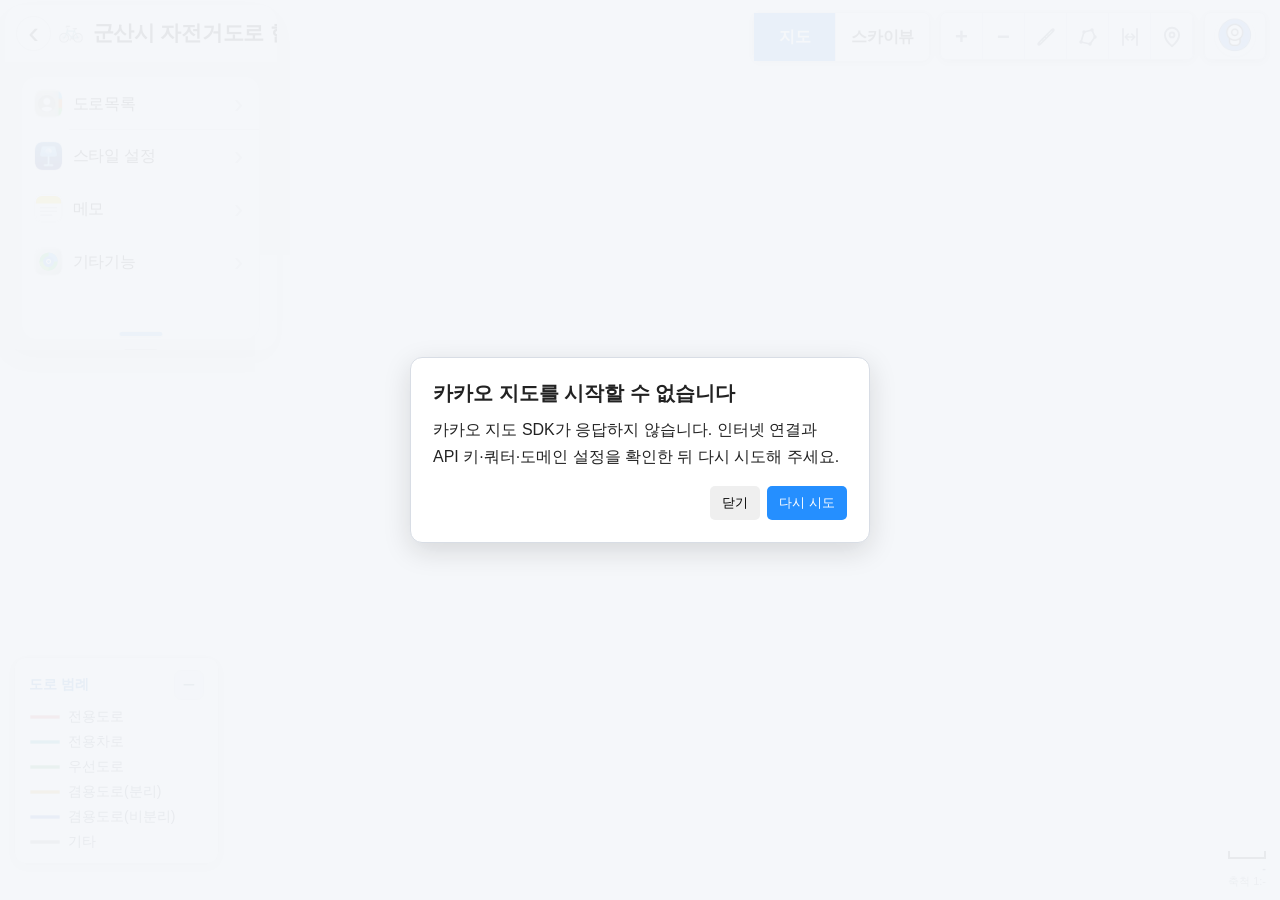
==== index.html @ 7ae002a2 "Preserve tiny islands and validate boundary topology before generating cached display files" ====
<!DOCTYPE html>
<html lang="ko">
<head>
<script>
const gunsanStorage = {
  getItem(key) { return window.localStorage.getItem("gunsan_bike:" + key); },
  setItem(key, value) { window.localStorage.setItem("gunsan_bike:" + key, value); },
  removeItem(key) { window.localStorage.removeItem("gunsan_bike:" + key); }
};
</script>

  <meta charset="UTF-8">
  <meta name="viewport" content="width=device-width, initial-scale=1.0">

  <title>군산시 자전거도로 지도</title>

  <style>
    * {
      box-sizing: border-box;
      font-family: Arial, "Apple SD Gothic Neo", sans-serif;
    }

    html,
    body,
    #map {
      width: 100%;
      height: 100%;
      margin: 0;
    }

    button,
    label {
      cursor: pointer;
    }

    /* =========================
       오른쪽 상단 메뉴
       ========================= */

      .top-toolbar {
      position: absolute;
      top: 15px;
      right: 15px;
      z-index: 30;
      display: flex;
      gap: 8px;
      align-items: flex-start;
    }

    .base-map-menu {
      display: flex;
      overflow: hidden;
      background: white;
      border-radius: 7px;
      box-shadow: 0 2px 8px #0005;
    }

    .base-map-menu button {
      padding: 12px 17px;
      border: 0;
      border-right: 1px solid #ddd;
      background: white;
      color: #222;
      font-size: 15px;
      font-weight: bold;
    }

    .base-map-menu button:last-child {
      border-right: 0;
    }

    .base-map-menu button.active {
      color: white;
      background: #258fff;
    }

    .tool-wrap {
      position: relative;
    }

    .tool-button {
      width: 52px;
      height: 47px;
      padding: 0;
      border: 0;
      border-radius: 7px;
      color: #555;
      background: white;
      box-shadow: 0 2px 8px #0005;
      font-size: 25px;
      font-weight: bold;
    }

    .tool-button.active {
      color: white;
      background: #258fff;
    }

    #styleBtn {
      width: 72px;
      font-size: 13px;
    }

    /* 레이어 모양 아이콘 */
    .layer-symbol {
      position: relative;
      display: inline-block;
      width: 25px;
      height: 23px;
    }

    .layer-symbol span {
      position: absolute;
      left: 50%;
      width: 18px;
      height: 18px;
      border-radius: 2px;
      background: currentColor;
      transform: translateX(-50%) rotate(45deg);
    }

    .layer-symbol span:nth-child(1) {
      top: 0;
    }

    .layer-symbol span:nth-child(2) {
      top: 5px;
      opacity: 0.65;
    }

    .layer-symbol span:nth-child(3) {
      top: 10px;
      opacity: 0.35;
    }

    /* =========================
       레이어 설정창
       ========================= */

    #layerPanel {
      position: absolute;
      top: 58px;
      right: 0;
      z-index: 31;
      width: 240px;
      display: none;
      padding: 14px;
      background: white;
      border-radius: 8px;
      box-shadow: 0 4px 14px #0005;
    }

    .layer-panel-title {
      margin-bottom: 12px;
      padding: 0 3px 9px;
      border-bottom: 1px solid #999;
      color: #555;
      font-size: 19px;
      font-weight: bold;
    }

    .layer-grid {
      display: grid;
      grid-template-columns: repeat(2, 1fr);
      gap: 8px;
    }

    .layer-item {
      position: relative;
      height: 50px;
    }

    .layer-item input {
      position: absolute;
      opacity: 0;
      pointer-events: none;
    }

    .layer-item label {
      width: 100%;
      height: 100%;
      padding: 0 4px;
      display: flex;
      align-items: center;
      justify-content: center;
      border: 2px solid #3594ef;
      border-radius: 8px;
      color: #3594ef;
      text-align: center;
      font-size: 14px;
      font-weight: bold;
      white-space: nowrap;
    }

    .layer-item label:hover {
      background: #eaf4ff;
    }

    .layer-item input:checked + label {
      color: white;
      border-color: #3594ef;
      background: #3594ef;
      font-weight: bold;
    }

    .layer-section-label {
      grid-column: 1 / -1;
      margin-top: 5px;
      padding-top: 8px;
      border-top: 1px solid #e5e7eb;
      color: #59616b;
      font-size: 12px;
      font-weight: 800;
      text-align: left;
    }

    .boundary-auto-note {
      grid-column: 1 / -1;
      margin-top: -2px;
      color: #8a9098;
      font-size: 10px;
      line-height: 1.4;
      text-align: left;
    }

    /* 사용자화 설정창 */
    #stylePanel {
      position: absolute;
      top: 58px;
      right: 0;
      z-index: 31;
      width: 820px;
      max-width: calc(100vw - 30px);
      max-height: calc(100vh - 90px);
      display: none;
      overflow-y: auto;
      padding: 0;
      background: #f5f7fa;
      border: 1px solid #dfe4ea;
      border-radius: 12px;
      box-shadow: 0 8px 28px #0003;
    }

    .style-title {
      position: sticky;
      top: 0;
      z-index: 2;
      padding: 14px 16px 11px;
      color: #222;
      background: white;
      border-bottom: 1px solid #e6e9ed;
      font-size: 18px;
      font-weight: 800;
    }

    .style-subtitle {
      display: block;
      margin-top: 3px;
      color: #858b93;
      font-size: 11px;
      font-weight: normal;
    }

    .style-section {
      margin: 12px;
      padding: 12px;
      background: white;
      border: 1px solid #e3e7eb;
      border-radius: 10px;
    }

    .style-section-title {
      margin-bottom: 9px;
      color: #30343a;
      font-size: 14px;
      font-weight: 800;
    }

    .style-section-note {
      margin: -4px 0 10px;
      color: #8a9098;
      font-size: 11px;
    }

    .style-head,
    .style-row {
      display: grid;
      grid-template-columns: 58px 108px 108px 60px 60px minmax(105px, 1fr) minmax(105px, 1fr);
      gap: 7px;
      align-items: center;
      text-align: center;
    }

    .style-head {
      padding: 0 2px 7px;
      color: #8a9098;
      font-size: 10px;
      font-weight: 700;
    }

    .style-row {
      min-height: 50px;
      padding: 7px 2px;
      border-top: 1px solid #eef1f4;
      color: #333;
      font-size: 13px;
      font-weight: 800;
    }

    .style-row input[type="color"] {
      width: 38px;
      height: 30px;
      padding: 2px;
      border: 1px solid #cfd5dc;
      border-radius: 6px;
      background: white;
    }

    .color-code-control {
      display: grid;
      grid-template-columns: 38px minmax(64px, 1fr);
      gap: 5px;
      align-items: center;
      min-width: 0;
    }

    .color-code-input {
      width: 100%;
      min-width: 0;
      height: 30px;
      padding: 3px 5px;
      border: 1px solid #cfd5dc;
      border-radius: 6px;
      background: #fff;
      color: #333;
      font: 11px/1.2 ui-monospace, SFMono-Regular, Menlo, Monaco, Consolas, monospace;
      text-transform: uppercase;
      box-sizing: border-box;
    }

    .color-code-input:focus {
      outline: none;
      border-color: #258fff;
      box-shadow: 0 0 0 2px rgba(37,143,255,.12);
    }

    .style-row input[type="number"] {
      width: 58px;
      height: 34px;
      padding: 4px;
      border: 1px solid #cfd5dc;
      border-radius: 6px;
      text-align: center;
      font-size: 13px;
    }

    .opacity-control {
      display: grid;
      grid-template-columns: 1fr 40px;
      gap: 6px;
      align-items: center;
    }

    .opacity-control input[type="range"] {
      width: 100%;
      accent-color: #258fff;
    }

    .opacity-value {
      color: #4b5563;
      font-size: 11px;
      font-weight: 800;
      text-align: right;
      white-space: nowrap;
    }

    .status-style-settings {
      margin: 12px;
      padding: 12px;
      background: white;
      border: 1px solid #e3e7eb;
      border-radius: 10px;
    }

    .status-style-title {
      margin-bottom: 8px;
      color: #30343a;
      font-size: 14px;
      font-weight: 800;
    }

    .status-style-row {
      display: grid;
      grid-template-columns: 120px 85px 1fr;
      gap: 10px;
      align-items: center;
      padding: 6px 0;
      color: #444;
      font-size: 13px;
      font-weight: 700;
    }

    .status-style-row.two-column {
      grid-template-columns: 120px 1fr;
    }

    .status-style-row select,
    .status-style-row input[type="number"] {
      width: 100%;
      height: 36px;
      padding: 0 9px;
      border: 1px solid #cfd5dc;
      border-radius: 6px;
      background: white;
      font-size: 13px;
    }

    .status-style-row input[type="number"] {
      text-align: center;
    }

    #styleReset {
      width: calc(100% - 24px);
      margin: 0 12px 12px;
      padding: 10px;
      border: 1px solid #d7dce2;
      border-radius: 8px;
      color: #4b5563;
      background: white;
      font-weight: 800;
    }

    #styleReset:hover {
      background: #f0f3f6;
    }

    #scaleControl {
      position: absolute;
      right: 15px;
      bottom: 12px;
      z-index: 19;
      color: #222;
      font-size: 12px;
      text-align: right;
      text-shadow:
        -1px -1px 0 white,
         1px -1px 0 white,
        -1px  1px 0 white,
         1px  1px 0 white;
      pointer-events: none;
    }

    #scaleBar {
      position: relative;
      height: 8px;
      margin: 0 0 3px auto;
      border: 2px solid #222;
      border-top: 0;
      box-sizing: border-box;
    }

    #scaleDistance,
    #scaleRatio {
      white-space: nowrap;
    }

    #scaleDistance {
      font-weight: bold;
    }

    /* =========================
       노선목록
       ========================= */

    #listOpen {
      position: absolute;
      top: 50%;
      left: 0;
      z-index: 24;
      display: none;
      width: 16px;
      height: 64px;
      padding: 0;
      border: 0;
      border-radius: 0 7px 7px 0;
      color: white;
      background: #258fff;
      box-shadow: 2px 0 7px #0004;
      font-size: 16px;
      font-weight: bold;
      transform: translateY(-50%);
    }

    #listPanel {
      position: absolute;
      top: 0;
      bottom: 0;
      left: 0;
      z-index: 21;
      width: 190px;
      display: block;
      overflow: visible;
      background: white;
      box-shadow: 2px 0 12px #0006;
    }

    /* 좌측 노선목록 폭 조절 손잡이 */
    #listResizeHandle {
      position: absolute;
      top: 0;
      right: -5px;
      bottom: 0;
      z-index: 23;
      width: 10px;
      cursor: ew-resize;
      touch-action: none;
      background: transparent;
    }

    #listResizeHandle::after {
      content: "";
      position: absolute;
      top: 12%;
      bottom: 12%;
      left: 50%;
      width: 4px;
      border-radius: 999px;
      background: rgba(37, 143, 255, 0.48);
      transform: translateX(-50%);
      pointer-events: none;
    }

    #listResizeHandle:hover::after,
    body.list-resizing #listResizeHandle::after {
      width: 6px;
      background: rgba(37, 143, 255, 0.92);
    }

    #listResizeHandle:hover,
    body.list-resizing #listResizeHandle {
      background: rgba(37, 143, 255, 0.22);
    }

    body.list-resizing {
      cursor: ew-resize;
      user-select: none;
    }

    .list-header {
      display: flex;
      justify-content: flex-start;
      padding: 12px 14px;
      border-bottom: 1px solid #ddd;
      color: white;
      background: #258fff;
      font-weight: bold;
    }

    #listClose {
      position: absolute;
      top: 50%;
      right: -16px;
      z-index: 25;
      width: 16px;
      height: 64px;
      padding: 0;
      border: 0;
      border-radius: 0 7px 7px 0;
      color: white;
      background: #258fff;
      box-shadow: 2px 0 7px #0004;
      font-size: 16px;
      font-weight: bold;
      transform: translateY(-50%);
    }

    .road-search-wrap {
      display: flex;
      gap: 5px;
      padding: 9px;
      border-bottom: 1px solid #ddd;
      background: #f7f8fa;
    }

    #roadSearch {
      flex: 1;
      min-width: 0;
      padding: 8px 10px;
      border: 1px solid #aaa;
      border-radius: 5px;
      outline: none;
      font-size: 13px;
    }

    #roadSearch:focus {
      border-color: #258fff;
      box-shadow: 0 0 0 2px #258fff22;
    }

    #addressSearchBtn {
      padding: 0 10px;
      border: 0;
      border-radius: 5px;
      color: white;
      background: #258fff;
      font-size: 13px;
      font-weight: bold;
      white-space: nowrap;
    }

    #addressResults {
      display: none;
      margin-bottom: 8px;
    }

    .address-result-title {
      margin: 5px 5px 4px;
      color: #258fff;
      font-size: 14px;
      font-weight: bold;
    }

    .address-result-item {
      width: 100%;
      padding: 8px 9px;
      border: 0;
      border-bottom: 1px solid #eee;
      background: #f6f9ff;
      text-align: left;
      font-size: 12px;
      line-height: 1.45;
    }

    .address-result-item:hover {
      background: #e5f0ff;
    }

    .address-result-item small {
      display: block;
      color: #777;
    }

    #searchEmpty {
      display: none;
      padding: 18px 5px;
      color: #777;
      text-align: center;
      font-size: 13px;
    }

    .sidebar-tools {
      padding: 8px 10px;
      border-bottom: 1px solid #ddd;
      background: #fff;
      font-size: 12px;
    }

    .sidebar-tool-title { margin-bottom: 6px; font-weight: 800; }
    .status-filter-row { display: flex; flex-wrap: wrap; gap: 5px 10px; }
    .status-filter-row label { display: flex; align-items: center; gap: 3px; cursor: pointer; }

    .road-legend {
      display: grid;
      grid-template-columns: 1fr 1fr;
      gap: 6px 8px;
      margin-top: 9px;
      color: #555;
    }

    .legend-item { display: flex; align-items: center; gap: 6px; min-width: 0; }
    .legend-line {
      position: relative;
      width: 30px;
      height: 6px;
      flex: 0 0 30px;
      background: var(--legend-color, #555);
    }
    .legend-line:not(.unopened):not(.unexpanded)::after {
      content: "";
      position: absolute;
      top: 1.5px;
      right: 0;
      left: 0;
      height: 3px;
      background: #fff;
    }
    .legend-line.unexpanded {
      height: 4px;
      background: repeating-linear-gradient(90deg, #555 0 6px, transparent 6px 10px);
    }
    .legend-line.unopened {
      height: 5px;
      background: radial-gradient(circle, #555 0 2px, transparent 2.2px) 0 50% / 7px 5px repeat-x;
    }

    #appError {
      position: fixed;
      inset: 0;
      z-index: 20000;
      display: none;
      align-items: center;
      justify-content: center;
      padding: 20px;
      background: rgba(245,247,250,.94);
      box-sizing: border-box;
    }

    .app-error-card {
      width: min(460px, 100%);
      padding: 22px;
      border: 1px solid #d8dde5;
      border-radius: 12px;
      background: #fff;
      box-shadow: 0 8px 28px #0002;
      color: #222;
    }

    .app-error-title { margin-bottom: 10px; font-size: 20px; font-weight: 800; }
    .app-error-message { line-height: 1.65; white-space: pre-line; }
    .app-error-actions { display: flex; justify-content: flex-end; gap: 7px; margin-top: 16px; }
    .app-error-actions button { padding: 8px 12px; border: 0; border-radius: 5px; cursor: pointer; }
    .app-error-reload { color: #fff; background: #258fff; }

    #listContent {
      height: calc(100vh - 246px);
      padding: 8px;
      overflow-y: auto;
    }

    body.list-collapsed #listPanel {
      display: none;
    }

    body.list-collapsed #listOpen {
      display: block;
    }

    #mapTools {
      position: absolute;
      top: auto;
      bottom: 78px;
      right: 15px;
      z-index: 20;
      display: flex;
      flex-direction: column;
      transform: none;
      border-radius: 6px;
      background: white;
      box-shadow: 0 2px 8px #0004;
      overflow: hidden;
    }

    #mapTools button {
      width: 46px;
      height: 46px;
      padding: 0;
      border: 0;
      border-bottom: 1px solid #ddd;
      color: #444;
      background: white;
      font: bold 25px/1 Arial, sans-serif;
      cursor: pointer;
    }

    #mapTools button:last-child { border-bottom: 0; }
    #mapTools button:hover { background: #f4f4f4; }
    #mapTools button.active { color: white; background: #3396f4; }

    #mapTools .measure-icon {
      font-size: 22px;
    }

    #mapTools #locationBtn {
      color: #777;
    }

    #mapTools #locationBtn.active {
      color: #258fff;
      background: #fff;
    }

    #mapTools #locationBtn svg {
      width: 25px;
      height: 25px;
      display: block;
      margin: auto;
    }

    .current-location-dot {
      width: 18px;
      height: 18px;
      border: 4px solid #fff;
      border-radius: 50%;
      background: #258fff;
      box-shadow: 0 1px 5px #0008;
      pointer-events: none;
    }

    #mapTools .measure-icon svg {
      width: 24px;
      height: 24px;
      display: block;
      margin: auto;
    }

    #measureHint {
      position: absolute;
      top: calc(50% + 105px);
      right: 70px;
      z-index: 20;
      display: none;
      padding: 7px 10px;
      border-radius: 4px;
      color: white;
      background: #333d;
      font-size: 12px;
      pointer-events: auto;
      align-items: center;
      gap: 6px;
    }

    #measureHint button {
      padding: 4px 7px;
      border: 1px solid #ffffff66;
      border-radius: 4px;
      color: #fff;
      background: #ffffff18;
      font-size: 11px;
      cursor: pointer;
    }

    #measureHint button:hover { background: #ffffff33; }

    .measure-point {
      width: 14px;
      height: 14px;
      border: 4px solid #f01818;
      border-radius: 50%;
      background: #fff;
      box-shadow: 0 1px 2px #0004;
      pointer-events: none;
    }

    .measure-segment-label {
      padding: 1px 5px 2px;
      border: 2px solid #f01818;
      border-radius: 4px;
      color: #f01818;
      background: #fff;
      box-shadow: 0 1px 2px #0003;
      font-size: 13px;
      font-weight: 700;
      white-space: nowrap;
      pointer-events: none;
    }

    .measure-panel {
      min-width: 172px;
      overflow: hidden;
      border: 1px solid #ddd;
      border-radius: 3px;
      background: #fff;
      box-shadow: 0 4px 14px #0004;
      color: #444;
      font-size: 14px;
      line-height: 1.7;
    }

    .measure-panel-main {
      position: relative;
      padding: 10px 40px 10px 14px;
    }

    .measure-panel-row {
      display: grid;
      grid-template-columns: 66px auto;
      gap: 8px;
      white-space: nowrap;
    }

    .measure-panel-row .measure-number {
      color: #f01818;
    }

    .measure-panel-close {
      position: absolute;
      top: 7px;
      right: 9px;
      width: 24px;
      height: 24px;
      border: 0;
      background: transparent;
      color: #111;
      font-size: 24px;
      line-height: 22px;
      cursor: pointer;
    }

    .measure-panel-help {
      padding: 8px 14px;
      border-top: 1px solid #eee;
      background: #fafafa;
      color: #666;
      font-size: 12px;
      line-height: 1.6;
      white-space: nowrap;
    }

    .measure-area-result {
      position: relative;
      padding: 7px 38px 7px 10px;
      border: 1px solid #ddd;
      border-radius: 4px;
      background: #fff;
      box-shadow: 0 2px 8px #0004;
      color: #444;
      font-size: 14px;
      font-weight: 700;
      white-space: nowrap;
    }

    .measure-area-result .measure-number {
      color: #f01818;
    }

    .measure-area-result .measure-panel-close {
      top: 2px;
      right: 5px;
    }

    .list-title {
      margin: 8px 5px 5px;
      padding-bottom: 5px;
      border-bottom: 2px solid #444;
      font-size: 15px;
      font-weight: bold;
    }

    .list-title.city {
      color: #009844;
    }

    .list-title.rural {
      color: #e06b00;
    }

    .list-item {
      width: 100%;
      padding: 8px 10px;
      border: 0;
      border-bottom: 1px solid #eee;
      background: white;
      text-align: left;
      font-size: 13px;
    }

    .list-item:hover {
      background: #edf6ff;
    }

    .list-item.selected {
      color: white;
      background: #258fff;
      font-weight: bold;
    }

    /* =========================
       도로 라벨
       ========================= */

    /* 자전거도로 */
    .road-label {
      --label-scale: var(--road-label-scale, 0.7);
      width: auto;
      min-width: 0;
      padding: calc(1px * var(--label-scale)) calc(3px * var(--label-scale));
      color: var(--road-label-text-color, #111111);
      background: var(--road-label-bg-color, #FFFFFF);
      border: 0;
      border-radius: 0;
      box-shadow: 0 1px 3px #0006;
      font-size: calc(13px * var(--label-scale));
      font-weight: bold;
      line-height: 1.1;
      display: flex;
      align-items: center;
      justify-content: center;
      text-align: center;
      white-space: nowrap;
      pointer-events: none;
    }

    /* 시도: 글자 크기에 맞춰 원형 박스도 자동 조절 */
    .road-label.city {
      width: calc(25px * var(--label-scale));
      height: calc(25px * var(--label-scale));
      min-width: calc(25px * var(--label-scale));
      padding: 0;
      display: flex;
      align-items: center;
      justify-content: center;
      border-radius: 50%;
      font-size: calc(13px * var(--label-scale));
    }

    /* 노선명 도형 사용자 설정 */
    .road-label.shape-none,
    .road-label.shape-none.city {
      width: auto;
      height: auto;
      min-width: 0;
      padding: 0;
      background: transparent !important;
      border-radius: 0;
      box-shadow: none !important;
    }

    .road-label.shape-box,
    .road-label.shape-box.city {
      width: auto;
      height: auto;
      min-width: 0;
      padding: calc(1px * var(--label-scale)) calc(3px * var(--label-scale));
      border-radius: 0;
    }

    .road-label.shape-rounded,
    .road-label.shape-rounded.city {
      width: auto;
      height: auto;
      min-width: 0;
      padding: calc(2px * var(--label-scale)) calc(5px * var(--label-scale));
      border-radius: calc(5px * var(--label-scale));
    }

    .road-label.shape-circle,
    .road-label.shape-circle.city {
      width: calc(25px * var(--label-scale));
      height: calc(25px * var(--label-scale));
      min-width: calc(25px * var(--label-scale));
      padding: 0;
      border-radius: 50%;
    }

    .label-color-list {
      display: grid;
      gap: 7px;
      width: 100%;
    }
    .label-color-item {
      display: grid;
      grid-template-columns: 24px 38px minmax(82px, 1fr) 30px;
      gap: 6px;
      align-items: center;
    }
    .label-color-item input[type="color"] {
      width: 38px;
      height: 30px;
      padding: 2px;
      border: 1px solid #cfd5dc;
      border-radius: 6px;
      background: #fff;
    }
    .label-color-code {
      width: 100%;
      min-width: 0;
      height: 30px;
      padding: 4px 7px;
      border: 1px solid #cfd5dc;
      border-radius: 6px;
      font: 12px/1 Arial, sans-serif;
      text-transform: uppercase;
    }
    .label-color-remove {
      width: 30px;
      height: 30px;
      border: 1px solid #d6dbe1;
      border-radius: 6px;
      background: #fff;
      color: #777;
      cursor: pointer;
    }
    .label-color-add {
      width: 100%;
      margin-top: 7px;
      padding: 8px;
      border: 1px dashed #bfc8d2;
      border-radius: 7px;
      background: #f8fafc;
      color: #45515d;
      font-weight: 700;
      cursor: pointer;
    }

    /* =========================
       속성 팝업 - 둥근 카드형
       ========================= */

    .road-popup {
      position: fixed;
      top: 72px;
      right: 15px;
      left: auto;
      width: 275px;
      max-width: calc(100vw - 24px);
      padding: 22px 20px 18px;
      box-sizing: border-box;
      color: #202124;
      background: rgba(255,255,255,.98);
      border: 0;
      z-index: 10000;
      border-radius: 22px;
      box-shadow: 0 10px 32px rgba(0,0,0,.18);
      font-size: 14px;
      line-height: 1.45;
      overflow: hidden;
    }

    /* 팝업 본문 텍스트는 드래그 선택/복사 가능 */
    .road-popup .road-attributes,
    .road-popup .popup-row,
    .road-popup .popup-label,
    .road-popup .popup-value {
      user-select: text;
      -webkit-user-select: text;
      cursor: text;
    }

    .popup-eyebrow {
      margin: 0 40px 5px 0;
      color: #5f6368;
      font-size: 12px;
      font-weight: 600;
      letter-spacing: -.1px;
    }

    .popup-drag-handle {
      cursor: default;
      user-select: none;
      -webkit-user-select: none;
      touch-action: auto;
    }

    .popup-drag-handle * {
      user-select: none;
      -webkit-user-select: none;
    }

    .popup-header {
      margin: -22px -20px 8px;
      padding: 22px 20px 0;
      min-height: 74px;
      position: relative;
      border-top-left-radius: 22px;
      border-top-right-radius: 22px;
      background: #f7f8fa;
      border-bottom: 1px solid #eceff1;
    }

    .popup-title {
      margin: 0;
      padding: 0 40px 15px 0;
      color: #202124;
      font-size: 22px;
      font-weight: 700;
      line-height: 1.22;
      letter-spacing: -.55px;
      white-space: normal;
      overflow-wrap: anywhere;
      word-break: break-word;
    }

    .road-attributes {
      margin-top: 2px;
      padding-top: 4px;
      border-top: 1px solid #eceff1;
    }

    .popup-row {
      display: grid;
      grid-template-columns: 82px minmax(0, 1fr);
      align-items: start;
      gap: 8px;
      padding: 8px 0;
      border-bottom: 1px solid #f1f3f4;
      line-height: 1.35;
    }

    .popup-row:last-child {
      border-bottom: 0;
      padding-bottom: 2px;
    }

    .popup-label {
      color: #767b80;
      font-size: 12.5px;
      font-weight: 500;
      letter-spacing: -.15px;
      white-space: nowrap;
    }

    .popup-value {
      min-width: 0;
      color: #202124;
      font-size: 13px;
      font-weight: 500;
      white-space: normal;
      overflow-wrap: anywhere;
      word-break: break-word;
      line-height: 1.45;
    }

    .popup-value.wrap-status {
      white-space: normal;
      word-break: break-word;
      overflow-wrap: anywhere;
      line-height: 1.5;
    }

    .popup-close {
      position: absolute;
      top: 14px;
      right: 14px;
      width: 34px;
      height: 34px;
      padding: 0;
      border: 0;
      border-radius: 50%;
      color: #5f6368;
      background: #f1f3f4;
      font-size: 22px;
      font-weight: 400;
      line-height: 32px;
      cursor: pointer;
    }

    .popup-close:hover {
      background: #e5e8eb;
    }

    /* =========================
       로드뷰 창
       ========================= */

    #roadviewPanel {
      position: absolute;
      right: 15px;
      bottom: 15px;
      z-index: 40;
      width: 45%;
      height: 45%;
      display: none;
      background: white;
      border: 3px solid white;
      box-shadow: 0 3px 12px #0007;
    }

    #roadview {
      width: 100%;
      height: 100%;
    }

    /* 로드뷰 현재 위치 미니지도 */
    #roadviewMiniMapWrap {
      position: absolute;
      left: 10px;
      bottom: 10px;
      z-index: 42;
      width: 260px;
      height: 180px;
      min-width: 130px;
      min-height: 95px;
      box-sizing: border-box;
    }

    #roadviewMiniMap {
      position: absolute;
      inset: 0;
      width: 100%;
      height: 100%;
      border: 3px solid #fff;
      box-sizing: border-box;
      background: #f4f5f7;
      box-shadow: 0 2px 8px #0006;
    }

    #roadviewPanel.fullscreen #roadviewMiniMapWrap {
      width: 360px;
      height: 230px;
      left: 12px;
      bottom: 12px;
    }

    #roadviewMiniResizeHandle {
      position: absolute;
      top: -8px;
      right: -8px;
      width: 34px;
      height: 34px;
      z-index: 46;
      cursor: nesw-resize;
      touch-action: none;
      user-select: none;
      pointer-events: auto;
      background: transparent;
    }

    #roadviewMiniResizeHandle::before {
      content: "";
      position: absolute;
      top: 7px;
      right: 7px;
      width: 15px;
      height: 15px;
      border-top: 3px solid rgba(37,136,246,.96);
      border-right: 3px solid rgba(37,136,246,.96);
      border-radius: 0 2px 0 0;
      box-sizing: border-box;
      pointer-events: none;
    }

    body.roadview-mini-resizing {
      cursor: nesw-resize !important;
      user-select: none !important;
    }

    /* 로드뷰 미니지도 현재 위치 + 바라보는 방향 */
    .roadview-direction-marker {
      position: relative;
      width: 54px;
      height: 54px;
      pointer-events: none;
      transform: translate(-27px, -27px);
    }

    .roadview-direction-cone {
      position: absolute;
      left: 50%;
      top: 50%;
      width: 0;
      height: 0;
      border-left: 17px solid transparent;
      border-right: 17px solid transparent;
      border-bottom: 38px solid rgba(50, 145, 255, 0.42);
      transform-origin: 50% 100%;
      transform: translate(-50%, -100%) rotate(0deg);
      filter: drop-shadow(0 1px 1px rgba(0, 0, 0, 0.2));
    }

    .roadview-direction-dot {
      position: absolute;
      left: 50%;
      top: 50%;
      width: 15px;
      height: 15px;
      box-sizing: border-box;
      border: 3px solid #fff;
      border-radius: 50%;
      background: #2588f6;
      box-shadow: 0 1px 4px rgba(0, 0, 0, 0.45);
      transform: translate(-50%, -50%);
    }

    .roadview-buttons {
      position: absolute;
      top: 7px;
      right: 7px;
      z-index: 41;
      display: flex;
      gap: 5px;
    }

    .roadview-buttons button {
      padding: 7px 11px;
      border: 0;
      border-radius: 4px;
      background: white;
      box-shadow: 0 1px 5px #0005;
      font-size: 13px;
      font-weight: bold;
    }

    /*
     * 로드뷰 전체화면
     */
    #roadviewPanel.fullscreen {
      position: fixed;
      inset: 0;
      width: 100%;
      height: 100%;
      border: 0;
      z-index: 9999;
    }

    @media (max-width: 700px) {
      .top-toolbar {
        top: 8px;
        right: 8px;
        gap: 5px;
      }

      .base-map-menu button {
        padding: 10px 9px;
        font-size: 13px;
      }

      .tool-button {
        width: 44px;
        height: 42px;
      }

      #layerPanel {
        width: 270px;
      }

      #roadviewPanel {
        width: calc(100% - 30px);
        height: 40%;
      }

      #roadviewPanel.fullscreen {
        width: 100%;
        height: 100%;
      }

      #roadviewMiniMapWrap {
        width: 190px;
        height: 130px;
        left: 7px;
        bottom: 7px;
      }

      #roadviewPanel.fullscreen #roadviewMiniMapWrap {
        width: 230px;
        height: 150px;
        left: 8px;
        bottom: 8px;
      }

      /* 모바일: 노선목록을 좌측 사이드바가 아닌 하단 바텀시트로 표시 */
      #listPanel {
        top: auto;
        right: 0;
        bottom: 0;
        left: 0;
        width: 100% !important;
        max-width: none;
        height: min(52dvh, 520px);
        min-height: 190px;
        max-height: 82dvh;
        display: flex;
        flex-direction: column;
        box-sizing: border-box;
        overflow: visible;
        border-radius: 16px 16px 0 0;
        box-shadow: 0 -4px 18px #0005;
      }

      /* 모바일에서는 패널 위쪽을 잡아 위·아래로 높이 조절 */
      #listResizeHandle {
        top: -18px;
        right: 0;
        bottom: auto;
        left: 0;
        width: 100%;
        height: 36px;
        z-index: 26;
        cursor: ns-resize;
        touch-action: none;
        background: transparent;
      }

      #listResizeHandle::after {
        content: "";
        position: absolute;
        top: 7px;
        left: 50%;
        right: auto;
        bottom: auto;
        width: 64px;
        height: 8px;
        border-radius: 999px;
        background: rgba(37, 143, 255, 0.88);
        box-shadow: 0 1px 4px rgba(0,0,0,.22);
        transform: translateX(-50%);
        pointer-events: none;
      }

      body.list-resizing #listResizeHandle::after {
        width: 76px;
        height: 9px;
        background: rgba(37, 143, 255, 1);
      }

      body.list-resizing {
        cursor: ns-resize;
      }
      .list-header {
        min-height: 46px;
        padding: 11px 12px;
        box-sizing: border-box;
        overflow: hidden;
        font-size: 15px;
        white-space: nowrap;
      }
      #listClose {
        top: 10px;
        right: 10px;
        width: 32px;
        height: 28px;
        border-radius: 7px;
        box-shadow: none;
        transform: none;
        font-size: 15px;
      }

      #listOpen {
        top: auto;
        right: auto;
        bottom: 0;
        left: 50%;
        width: 72px;
        height: 30px;
        border-radius: 9px 9px 0 0;
        transform: translateX(-50%);
        box-shadow: 0 -2px 8px #0004;
      }

      .road-search-wrap {
        display: grid;
        grid-template-columns: minmax(0, 1fr) 52px;
        gap: 5px;
        padding: 7px;
      }
      #roadSearch { width: 100%; padding: 7px 8px; font-size: 16px; }
      #addressSearchBtn { padding: 0 5px; font-size: 12px; }
      .sidebar-tools { padding: 7px; font-size: 11px; }
      .sidebar-tool-title { margin-bottom: 5px; }
      .status-filter-row {
        display: grid;
        grid-template-columns: repeat(3, minmax(0, 1fr));
        gap: 3px;
      }
      .status-filter-row label { gap: 1px; min-width: 0; white-space: nowrap; }
      .status-filter-row input { margin: 0 2px 0 0; }
      .road-legend { gap: 5px 4px; margin-top: 7px; font-size: 11px; }
      .legend-item { gap: 4px; white-space: nowrap; }
      .legend-line { width: 24px; flex-basis: 24px; }
      #listContent {
        flex: 1 1 auto;
        min-height: 0;
        height: auto;
        padding: 6px;
        overflow-y: auto;
        -webkit-overflow-scrolling: touch;
      }

      /* 하단 패널이 열려 있어도 상단 지도 메뉴는 계속 사용 가능 */
      body:not(.list-collapsed) #mapTools,
      body:not(.list-collapsed) #scaleControl {
        visibility: hidden;
        pointer-events: none;
      }

      #mapTools { right: 8px; top: auto; bottom: 74px; }
      #scaleControl { right: 8px; bottom: 8px; }
      .road-popup {
        width: min(230px, calc(100vw - 24px));
        max-width: calc(100vw - 24px);
      }
      #measureHint { top: auto; right: 8px; bottom: 66px; max-width: calc(100vw - 16px); }
      .top-toolbar { max-width: calc(100vw - 16px); flex-wrap: wrap; justify-content: flex-end; }
    }

    /* 공간파일(GeoJSON / SHP) 불러오기 */
    #spatialPanel {
      display: none; position: fixed; top: 70px; right: 15px; width: 380px;
      max-height: calc(100vh - 90px); overflow: hidden; background: rgba(255,255,255,.98);
      border: 1px solid #b8b8b8; border-radius: 9px; box-shadow: 0 5px 22px rgba(0,0,0,.28);
      box-sizing: border-box; color: #222; z-index: 120;
    }
    #spatialPanel.minimized { width: 250px; max-height: none; }
    #spatialPanel.minimized .spatial-body { display:none; }
    .spatial-header { height: 42px; display:flex; align-items:center; gap:8px; padding:0 8px 0 12px; border-bottom:1px solid #ddd; background:#f7f7f7; box-sizing:border-box; }
    #spatialPanel.minimized .spatial-header { border-bottom:0; }
    .spatial-title { flex:1; min-width:0; font-weight:700; font-size:14px; white-space:nowrap; overflow:hidden; text-overflow:ellipsis; }
    .spatial-window-btn { width:28px; height:28px; border:0; border-radius:4px; background:transparent; cursor:pointer; font-size:18px; line-height:28px; color:#444; }
    .spatial-window-btn:hover { background:#e7e7e7; }
    #spatialMinBtn { font-size:20px; padding-bottom:7px; }
    .spatial-body { padding:12px; max-height:calc(100vh - 132px); overflow:auto; box-sizing:border-box; }
    .spatial-note { font-size: 11px; line-height: 1.45; color: #666; margin-bottom: 10px; }
    #spatialFileInput { display:none; }
    #spatialActions { display:grid; grid-template-columns:1fr 88px; gap:6px; }
    #spatialOpenBtn, #spatialResetBtn { padding:9px; border:1px solid #888; border-radius:5px; background:#f7f7f7; cursor:pointer; font-weight:700; }
    #spatialOpenBtn:hover, #spatialResetBtn:hover { background:#eee; }
    #spatialResetBtn { color:#444; }
    #spatialLayerList { margin-top:10px; display:grid; gap:8px; }
    .import-layer { border:1px solid #d4d4d4; border-radius:6px; background:#fff; overflow:hidden; }
    .import-layer-head { display:flex; align-items:center; gap:7px; padding:9px; margin:0; cursor:pointer; user-select:none; }
    .import-layer-head:hover { background:#f4f7fb; }
    .import-layer.active .import-layer-head { background:#eef5ff; border-bottom:1px solid #e1e5ea; }
    .import-layer-toggle { width:16px; color:#777; font-size:12px; text-align:center; transition:transform .15s ease; }
    .import-layer.active .import-layer-toggle { transform:rotate(90deg); }
    .import-layer-detail { display:none; padding:9px; }
    .import-layer.active .import-layer-detail { display:block; }
    .import-visible-wrap { display:inline-flex; align-items:center; gap:3px; font-size:11px; color:#444; cursor:pointer; white-space:nowrap; }
    .import-visible-wrap input { margin:0; }
    .import-layer-name { flex:1; min-width:0; font-size:12px; font-weight:700; overflow:hidden; text-overflow:ellipsis; white-space:nowrap; }
    .import-delete { border:0; background:#eee; border-radius:4px; cursor:pointer; padding:3px 7px; }
    .import-style-grid { display:grid; grid-template-columns:82px 1fr; gap:6px 8px; align-items:center; font-size:11px; }
    .import-style-grid input[type="number"], .import-style-grid select { width:100%; box-sizing:border-box; }
    .import-style-grid input[type="color"] { width:42px; height:26px; padding:1px; border:1px solid #aaa; }
    .import-style-grid input[type="range"] { width:100%; }
    .import-label-row { display:flex; gap:5px; align-items:center; }
    .import-label-row select { flex:1; min-width:0; }
    .import-status { font-size:11px; color:#555; margin-top:7px; }
    .imported-map-label {
      display: flex;
      align-items: center;
      justify-content: center;
      text-align: center;
      white-space: nowrap;
      padding: 0;
      background: transparent;
      color: #fff;
      border: 0;
      outline: 0;
      box-shadow: none;
      font-weight: 800;
      line-height: 1.15;
      letter-spacing: -0.2px;
      text-shadow:
        -1px -1px 0 #000,
         0   -1px 0 #000,
         1px -1px 0 #000,
        -1px  0   0 #000,
         1px  0   0 #000,
        -1px  1px 0 #000,
         0    1px 0 #000,
         1px  1px 0 #000,
         0    2px 2px rgba(0,0,0,.35);
      pointer-events: none;
    }
    .imported-point {
      box-sizing: border-box;
      border: 1px solid #fff;
      border-radius: 50%;
      box-shadow: 0 1px 3px rgba(0,0,0,.45);
      transform: translateZ(0);
      cursor: pointer;
      pointer-events: auto;
    }
    .imported-attributes {
      max-height: 260px;
      overflow-y: auto;
      overscroll-behavior: contain;
    }
    @media (max-width: 640px) {
      #spatialPanel { top: 62px; right: 8px; width: min(380px, calc(100vw - 16px)); max-height: calc(100vh - 72px); }
      #spatialPanel.minimized { width: 220px; }
      .spatial-body { max-height: calc(100vh - 114px); }
    }

    /* 개선: 외부 공간레이어 관리 도구 */
    .import-layer-actions { display:flex; gap:4px; align-items:center; }
    .import-layer-action {
      min-width:26px; height:26px; padding:0 6px; border:1px solid #d1d5db;
      border-radius:4px; background:#fff; color:#444; cursor:pointer; font-size:12px;
      font-weight:700; line-height:24px;
    }
    .import-layer-action:hover { background:#eef5ff; border-color:#9cc7f5; }
    .import-name-input { width:100%; min-width:0; height:30px; padding:4px 7px; border:1px solid #cfd5dc; border-radius:5px; }

    /* 가로형 모바일/작은 태블릿: 하단 시트 대신 좌측 패널 */
    @media (max-width: 900px) and (orientation: landscape) {
      #listPanel {
        top:0; right:auto; bottom:0; left:0;
        width:190px !important; max-width:48vw; height:100% !important;
        min-height:0; max-height:none; display:block; border-radius:0;
        box-shadow:2px 0 12px #0006;
      }
      #listResizeHandle {
        top:0; right:-4px; bottom:0; left:auto;
        width:8px; height:auto; cursor:ew-resize;
      }
      #listResizeHandle::after { display:none; }
      #listClose {
        top:50%; right:-16px; width:16px; height:64px;
        border-radius:0 7px 7px 0; transform:translateY(-50%);
      }
      #listOpen {
        top:50%; right:auto; bottom:auto; left:0;
        width:16px; height:64px; border-radius:0 7px 7px 0;
        transform:translateY(-50%);
      }
      #listContent { height:calc(100vh - 246px); }
      body:not(.list-collapsed) #mapTools,
      body:not(.list-collapsed) #scaleControl { visibility:visible; pointer-events:auto; }
    }


    /* =========================
       첫 실행 읍면동 선택 화면
       ========================= */
    #cityOverviewBtn {
      position: absolute;
      top: 15px;
      left: 205px;
      z-index: 36;
      display: none;
      padding: 10px 14px;
      border: 1px solid #cfd5dc;
      border-radius: 7px;
      background: rgba(255,255,255,.96);
      box-shadow: 0 2px 8px #0004;
      color: #27313a;
      font-size: 13px;
      font-weight: 800;
      cursor: pointer;
    }
    #cityOverviewBtn:hover { background:#f3f7fb; }
    body.list-collapsed #cityOverviewBtn { left: 15px; }

    .township-select-label {
      pointer-events: auto !important;
      cursor: pointer;
      display: inline-flex;
      align-items: center;
      justify-content: center;
      padding: 4px 8px;
      color: #2f3740;
      background: rgba(255, 255, 255, 0.94);
      border: 1px solid rgba(89, 99, 109, 0.55);
      border-radius: 8px;
      box-shadow: 0 1px 4px rgba(0, 0, 0, 0.16);
      font-size: 13px;
      font-weight: 500;
      line-height: 1.2;
      letter-spacing: -0.2px;
      white-space: nowrap;
      user-select: none;
      transition: background-color .12s ease, border-color .12s ease, color .12s ease;
    }
    .township-select-label.selected {
      color: #1f5f9b;
      background: rgba(255, 255, 255, 0.98);
      border-color: rgba(37, 143, 255, 0.72);
      font-weight: 600;
    }
    .ri-select-label {
      padding: 0;
      border: 0;
      background: transparent;
      box-shadow: none;
      color: #59636d;
      font-size: 11px;
      font-weight: 600;
      line-height: 1.1;
      white-space: nowrap;
      pointer-events: none;
      text-shadow: -1px -1px 0 rgba(255,255,255,.95), 1px -1px 0 rgba(255,255,255,.95), -1px 1px 0 rgba(255,255,255,.95), 1px 1px 0 rgba(255,255,255,.95);
    }
    #townshipStartGuide {
      position:absolute;
      left:50%;
      top:15px;
      z-index:35;
      transform:translateX(-50%);
      padding:9px 14px;
      border-radius:8px;
      background:rgba(30,38,45,.80);
      color:#fff;
      box-shadow:0 2px 8px #0004;
      font-size:13px;
      font-weight:700;
      pointer-events:none;
      white-space:nowrap;
    }
    body.township-selected #townshipStartGuide { display:none; }

    @media (max-width:700px) {
      #cityOverviewBtn { top:58px; left:8px; padding:8px 10px; font-size:12px; }
      body.list-collapsed #cityOverviewBtn { left:8px; }
      #townshipStartGuide { top:58px; max-width:calc(100vw - 110px); overflow:hidden; text-overflow:ellipsis; font-size:12px; }
      .township-select-label {
      pointer-events: auto !important;
      cursor: pointer; padding:0; font-size:13px; }
      .ri-select-label { font-size:10px; }
    }

    .coord-copy-toast {
      position: fixed;
      left: 50%;
      bottom: 28px;
      transform: translateX(-50%);
      z-index: 99999;
      padding: 8px 12px;
      border-radius: 8px;
      background: rgba(30, 35, 40, 0.88);
      color: #fff;
      font-size: 13px;
      font-weight: 500;
      pointer-events: none;
      opacity: 0;
      transition: opacity .15s ease;
    }
    .coord-copy-toast.show {
      opacity: 1;
    }

  
    .road-popup,
    .road-popup * {
      box-sizing: border-box;
    }

    /* =========================
       카카오 바탕지도 장소정보
       ========================= */
    .base-place-popup {
      position: relative;
      width: 300px;
      max-width: calc(100vw - 28px);
      overflow: hidden;
      color: #202124;
      background: rgba(255,255,255,.98);
      border: 1px solid rgba(0,0,0,.10);
      border-radius: 16px;
      box-shadow: 0 8px 26px rgba(0,0,0,.20);
      font-size: 13px;
      line-height: 1.45;
      user-select: text;
      -webkit-user-select: text;
    }

    .base-place-popup-head {
      position: relative;
      padding: 13px 42px 11px 15px;
      background: #f7f8fa;
      border-bottom: 1px solid #eceff1;
      cursor: default;
      user-select: none;
      -webkit-user-select: none;
      touch-action: none;
    }

    .base-place-popup-head * {
      cursor: default;
      user-select: none;
      -webkit-user-select: none;
    }

    /* 상단 제목(지번)은 선택/복사 가능 */
    .base-place-popup-title {
      user-select: text !important;
      -webkit-user-select: text !important;
      cursor: text !important;
    }

    /* 아래 본문 텍스트도 모두 선택/복사 가능 */
    .base-place-popup-body,
    .base-place-popup-row,
    .base-place-popup-label,
    .base-place-popup-value {
      user-select: text !important;
      -webkit-user-select: text !important;
      cursor: text !important;
    }

    .base-place-popup-head .base-place-popup-close {
      cursor: pointer;
    }

    .base-place-popup-category {
      margin-bottom: 3px;
      color: #7a7f85;
      font-size: 11px;
      font-weight: 600;
    }

    .base-place-popup-title {
      color: #202124;
      font-size: 17px;
      font-weight: 800;
      line-height: 1.25;
      word-break: keep-all;
    }

    .base-place-popup-close {
      position: absolute;
      top: 10px;
      right: 10px;
      width: 27px;
      height: 27px;
      padding: 0;
      border: 0;
      border-radius: 50%;
      background: #e9ecef;
      color: #5f6368;
      font-size: 18px;
      line-height: 27px;
      cursor: pointer;
    }

    .base-place-popup-body {
      padding: 10px 15px 12px;
    }

    .base-place-popup-row {
      display: grid;
      grid-template-columns: 68px minmax(0, 1fr);
      gap: 7px;
      padding: 4px 0;
    }

    .base-place-popup-label {
      color: #858a90;
      font-size: 11.5px;
      font-weight: 600;
    }

    .base-place-popup-value {
      color: #30343a;
      overflow-wrap: anywhere;
    }

    .base-place-popup-link {
      display: inline-block;
      margin-top: 7px;
      color: #1a73e8;
      font-weight: 700;
      text-decoration: none;
    }

    .base-place-popup-link:hover {
      text-decoration: underline;
    }

    .base-place-popup-status {
      padding: 14px 15px;
      color: #5f6368;
      background: rgba(255,255,255,.98);
      border: 1px solid rgba(0,0,0,.10);
      border-radius: 12px;
      box-shadow: 0 6px 20px rgba(0,0,0,.16);
      font-size: 12px;
      white-space: nowrap;
    }

    /* 우클릭 지번보기 메뉴 */
    .parcel-context-menu {
      min-width: 116px;
      overflow: hidden;
      background: rgba(255,255,255,.99);
      border: 1px solid rgba(0,0,0,.16);
      border-radius: 8px;
      box-shadow: 0 5px 18px rgba(0,0,0,.24);
      user-select: none;
      -webkit-user-select: none;
    }

    .parcel-context-menu button {
      width: 100%;
      padding: 10px 14px;
      border: 0;
      background: transparent;
      color: #202124;
      text-align: left;
      font-size: 13px;
      font-weight: 700;
      white-space: nowrap;
      cursor: pointer;
    }

    .parcel-context-menu button:hover {
      background: #f1f4f7;
    }

    /* 주소보기: 카카오맵 주소 카드 느낌 */
    /* =========================
       지번정보 팝업 - 노선정보 팝업과 동일한 카드 스타일
       ========================= */
    .base-place-popup.address-view-popup {
      position: relative;
      width: 320px;
      max-width: calc(100vw - 28px);
      overflow: hidden;
      color: #202124;
      background: rgba(255,255,255,.98);
      border: 0;
      border-radius: 22px;
      box-shadow: 0 10px 32px rgba(0,0,0,.18);
      font-size: 14px;
      line-height: 1.45;
    }

    .base-place-popup.address-view-popup::after {
      display: none;
    }

    .address-view-popup .base-place-popup-head {
      position: relative;
      min-height: 82px;
      margin: 0;
      padding: 18px 52px 12px 18px;
      background: #f7f8fa;
      border-bottom: 1px solid #eceff1;
      border-top-left-radius: 22px;
      border-top-right-radius: 22px;
    }

    .address-view-popup .base-place-popup-title {
      margin: 0;
      color: #202124;
      font-size: 19px;
      font-weight: 700;
      line-height: 1.28;
      letter-spacing: -.45px;
      white-space: normal !important;
      word-break: keep-all;
      overflow-wrap: anywhere;
      max-width: 100%;
      padding-right: 4px;
    }

    .address-view-popup .base-place-popup-category {
      margin-top: 7px;
      color: #5f6368;
      font-size: 12px;
      font-weight: 600;
    }

    .address-view-popup .base-place-popup-close {
      position: absolute;
      top: 12px;
      right: 12px;
      width: 32px;
      height: 32px;
      padding: 0;
      border: 0;
      border-radius: 50%;
      background: #f1f3f4;
      color: #5f6368;
      font-size: 21px;
      font-weight: 400;
      line-height: 30px;
      cursor: pointer;
    }

    .address-view-popup .base-place-popup-close:hover {
      background: #e5e8eb;
    }

    .address-view-popup .base-place-popup-body {
      padding: 10px 18px 16px;
      background: #fff;
    }

    .address-view-popup .base-place-popup-row {
      display: grid;
      grid-template-columns: 72px minmax(0, 1fr);
      gap: 8px;
      padding: 7px 0;
      border-bottom: 1px solid #f1f3f4;
      line-height: 1.35;
    }

    .address-view-popup .base-place-popup-row:last-of-type {
      border-bottom: 0;
    }

    .address-view-popup .base-place-popup-label {
      color: #767b80;
      font-size: 12.5px;
      font-weight: 500;
      white-space: nowrap;
    }

    .address-view-popup .base-place-popup-value {
      color: #202124;
      font-size: 13.5px;
      font-weight: 500;
      overflow-wrap: anywhere;
      word-break: keep-all;
    }

    .address-view-actions {
      display: grid;
      grid-template-columns: 1fr 1fr;
      margin-top: 12px;
      overflow: hidden;
      border: 1px solid #e1e5e9;
      border-radius: 8px;
      background: #fff;
    }

    .address-view-action {
      min-height: 52px;
      height: auto;
      padding: 7px 6px 6px;
      border: 0;
      border-right: 1px solid #e1e5e9;
      background: #fff;
      color: #555;
      font-size: 12px;
      font-weight: 700;
      line-height: 1.15;
      text-align: center;
      cursor: pointer;
    }

    .address-view-action:last-child {
      border-right: 0;
    }

    .address-view-action:hover {
      background: #f5f7fa;
    }

    .address-view-action.cadastral.active {
      background: #eef5ff;
      color: #1a73e8;
    }

    .address-view-action .cadastral-label {
      display: block;
      white-space: normal;
      word-break: keep-all;
      overflow-wrap: anywhere;
      line-height: 1.25;
      max-width: 100%;
    }

    .address-view-action-icon {
      display: flex;
      align-items: center;
      justify-content: center;
      width: 22px;
      height: 22px;
      margin: 0 auto 4px;
      line-height: 1;
    }

    .address-view-action-icon svg {
      width: 20px;
      height: 20px;
      display: block;
      fill: none;
      stroke: currentColor;
      stroke-width: 1.8;
      stroke-linecap: round;
      stroke-linejoin: round;
    }

    .address-view-toast {
      position: fixed;
      left: 50%;
      bottom: 28px;
      z-index: 99999;
      padding: 8px 12px;
      border-radius: 7px;
      background: rgba(30,35,40,.9);
      color: #fff;
      font-size: 12px;
      transform: translateX(-50%);
      pointer-events: none;
    }

    /* 주소보기 위치 마커 - 참조 이미지형 파란 핀 */
    .address-view-pin {
      position: relative;
      width: 42px;
      height: 54px;
      transform: translate(-21px, -50px);
      pointer-events: none;
      filter: drop-shadow(0 2px 3px rgba(0,0,0,.34));
    }

    .address-view-pin-head {
      position: absolute;
      left: 4px;
      top: 0;
      width: 34px;
      height: 34px;
      border-radius: 50%;
      background: #3d93f6;
      border: 2px solid #fff;
      box-sizing: border-box;
    }

    .address-view-pin-head::after {
      content: "";
      position: absolute;
      left: 50%;
      top: 50%;
      width: 10px;
      height: 10px;
      border-radius: 50%;
      background: #fff;
      transform: translate(-50%, -50%);
    }

    .address-view-pin-tail {
      position: absolute;
      left: 13px;
      top: 25px;
      width: 16px;
      height: 22px;
      background: #3d93f6;
      clip-path: polygon(50% 100%, 0 0, 100% 0);
    }

    .address-view-action.cadastral.active {
      background: #eef5ff;
      color: #1a73e8;
    }

    .address-view-popup .base-place-popup-title {
      overflow: visible !important;
      text-overflow: clip !important;
    }


    @media (prefers-reduced-motion: no-preference) {
      body.windows-performance-mode .road-label,
      body.windows-performance-mode .township-select-label,
      body.windows-performance-mode .base-place-popup {
        transition: none !important;
        animation: none !important;
      }
    }

    body.windows-performance-mode.map-interacting .road-label,
    body.windows-performance-mode.map-interacting .township-select-label {
      visibility: hidden !important;
    }

    /* 우측 레이어 편집기 - 기본 화면은 간결하게, 세부설정은 한 단계 안쪽 */
    #roadLayerEditorPanel {
      position: fixed;
      top: 78px;
      right: 14px;
      z-index: 9999;
      width: 392px;
      max-width: calc(100vw - 28px);
      max-height: calc(100vh - 94px);
      display: none;
      overflow: hidden;
      background: #f6f8fb;
      border: 1px solid #d9dfe7;
      border-radius: 14px;
      box-shadow: 0 12px 34px rgba(0,0,0,.22);
    }

    #roadLayerEditorPanel.open {
      display: flex;
      flex-direction: column;
    }

    #roadLayerUnifiedScroll {
      min-height: 0;
      overflow-y: auto;
      -webkit-overflow-scrolling: touch;
    }

    .road-layer-editor-header {
      display: flex;
      align-items: center;
      justify-content: space-between;
      gap: 10px;
      padding: 14px 15px;
      background: #fff;
      border-bottom: 1px solid #e5e8ec;
    }

    .road-layer-editor-title {
      color: #24282d;
      font-size: 17px;
      font-weight: 800;
    }

    .road-layer-editor-subtitle {
      margin-top: 3px;
      color: #858b93;
      font-size: 11px;
      font-weight: 500;
    }

    .road-layer-editor-close {
      width: 32px;
      height: 32px;
      padding: 0;
      border: 0;
      border-radius: 50%;
      background: #f0f2f5;
      color: #555;
      font-size: 20px;
      cursor: pointer;
    }

    #roadLayerEditorBody {
      padding: 10px;
    }

    #roadLayerCustomizationBody {
      display: none !important;
    }

    .layer-simple-section {
      margin-bottom: 10px;
      overflow: hidden;
      background: #fff;
      border: 1px solid #e0e5eb;
      border-radius: 11px;
    }

    .layer-simple-title {
      padding: 10px 12px 7px;
      color: #707780;
      font-size: 11px;
      font-weight: 800;
      letter-spacing: -.1px;
    }

    .layer-simple-row {
      min-height: 54px;
      display: grid;
      grid-template-columns: 26px 58px minmax(82px, 1fr) auto;
      gap: 8px;
      align-items: center;
      padding: 8px 10px;
      border-top: 1px solid #eef1f4;
      background: #fff;
    }

    .layer-simple-row:first-of-type { border-top: 0; }
    .layer-simple-row:hover { background: #f8fbff; }

    .layer-simple-check {
      width: 18px;
      height: 18px;
      margin: 0 auto;
      accent-color: #258fff;
    }

    .layer-simple-name {
      color: #30353a;
      font-size: 13px;
      font-weight: 800;
      white-space: nowrap;
    }

    .layer-simple-summary {
      min-width: 0;
      color: #7b838c;
      font-size: 10px;
      overflow: hidden;
      text-overflow: ellipsis;
      white-space: nowrap;
    }

    .layer-simple-detail {
      min-width: 54px;
      height: 30px;
      padding: 0 8px;
      border: 1px solid #d3dae2;
      border-radius: 7px;
      background: #fff;
      color: #4d555d;
      font-size: 11px;
      font-weight: 800;
      cursor: pointer;
    }

    .layer-simple-detail:hover { border-color: #95bee9; background: #f1f7ff; color: #1976d2; }

    .layer-line-preview {
      position: relative;
      width: 76px;
      height: 18px;
      overflow: hidden;
    }

    .layer-line-preview i {
      position: absolute;
      left: 2px;
      right: 2px;
      top: 50%;
      display: block;
      border-radius: 99px;
      transform: translateY(-50%);
    }

    .layer-action-row {
      display: grid;
      grid-template-columns: 1fr auto 20px;
      gap: 8px;
      align-items: center;
      min-height: 50px;
      padding: 9px 12px;
      border-top: 1px solid #eef1f4;
      background: #fff;
      cursor: pointer;
    }

    .layer-action-row:first-of-type { border-top: 0; }
    .layer-action-row:hover { background: #f8fbff; }
    .layer-action-name { color:#30353a; font-size:13px; font-weight:800; }
    .layer-action-summary { color:#818891; font-size:10px; text-align:right; white-space:nowrap; }
    .layer-action-arrow { color:#a0a6ad; font-size:17px; text-align:center; }

    .layer-editor-backbar {
      display: flex;
      align-items: center;
      gap: 8px;
      margin-bottom: 9px;
      padding: 2px 2px 7px;
    }

    .layer-editor-back {
      width: 31px;
      height: 31px;
      padding: 0;
      border: 1px solid #d7dde4;
      border-radius: 8px;
      background: #fff;
      color: #444;
      font-size: 18px;
      cursor: pointer;
    }

    .layer-editor-detail-title { color:#2f3439; font-size:15px; font-weight:800; }
    .layer-editor-detail-note { margin-top:2px; color:#858b93; font-size:10px; }

    .road-layer-group {
      overflow: hidden;
      background: #fff;
      border: 1px solid #e0e5eb;
      border-radius: 11px;
    }

    .road-layer-group-head {
      display: flex;
      align-items: center;
      justify-content: space-between;
      gap: 8px;
      padding: 9px 10px;
      background: #fafbfc;
      border-bottom: 1px solid #edf0f3;
    }

    .road-layer-group-name { font-size:12px; font-weight:800; color:#34383d; }
    .road-layer-add {
      padding: 5px 8px;
      border: 1px solid #cfd6de;
      border-radius: 6px;
      background: #fff;
      color: #2d3136;
      font-size: 11px;
      font-weight: 700;
      cursor: pointer;
    }

    .road-layer-list { padding: 7px; }

    .road-layer-item {
      padding: 9px;
      margin-bottom: 7px;
      border: 1px solid #e5e9ee;
      border-radius: 9px;
      background: #fff;
    }
    .road-layer-item:last-child { margin-bottom:0; }

    .road-layer-item-top {
      display:grid;
      grid-template-columns: 24px 1fr auto;
      gap:7px;
      align-items:center;
      margin-bottom:8px;
    }
    .road-layer-visible { width:18px; height:18px; margin:0 auto; accent-color:#258fff; cursor:pointer; }
    .road-layer-name { color:#40464d; font-size:12px; font-weight:800; }
    .road-layer-order { color:#8b929a; font-size:10px; font-weight:700; }

    .road-layer-control-grid {
      display:grid;
      grid-template-columns: 1fr 72px;
      gap:7px 8px;
      align-items:center;
    }
    .road-layer-field-label { color:#747b83; font-size:10px; font-weight:700; }
    .road-layer-color-wrap { display:grid; grid-template-columns:40px 1fr; gap:5px; align-items:center; min-width:0; }
    .road-layer-color { width:40px; height:30px; padding:2px; border:1px solid #ccd3db; border-radius:6px; background:#fff; }
    .road-layer-color-code { width:100%; min-width:0; height:30px; padding:3px 6px; border:1px solid #ccd3db; border-radius:6px; background:#fff; color:#333; font:11px/1.2 ui-monospace,SFMono-Regular,Menlo,Monaco,Consolas,monospace; text-transform:uppercase; box-sizing:border-box; }
    .road-layer-width { width:100%; height:30px; padding:2px 4px; border:1px solid #ccd3db; border-radius:6px; text-align:center; font-size:11px; }
    .road-layer-opacity-wrap { display:grid; grid-template-columns:1fr 48px; gap:5px; align-items:center; min-width:0; grid-column:1 / -1; }
    .road-layer-opacity { width:100%; min-width:0; accent-color:#258fff; }
    .road-layer-opacity-number { width:48px; height:28px; padding:2px 3px; border:1px solid #ccd3db; border-radius:5px; background:#fff; color:#555; font-size:10px; font-weight:700; text-align:center; }

    .road-layer-item-actions { display:flex; justify-content:flex-end; gap:5px; margin-top:8px; padding-top:7px; border-top:1px solid #f0f2f4; }
    .road-layer-move,.road-layer-remove { min-width:31px; height:27px; padding:0 7px; border:1px solid #d4dae1; border-radius:5px; background:#fff; color:#5d646c; font-size:11px; cursor:pointer; }
    .road-layer-move:disabled,.road-layer-remove:disabled { opacity:.32; cursor:default; }
    .road-layer-remove { color:#d64545; }

    .layer-detail-card { padding:11px; background:#fff; border:1px solid #e0e5eb; border-radius:11px; }
    .layer-detail-row { display:grid; grid-template-columns:92px 1fr; gap:10px; align-items:center; min-height:44px; border-top:1px solid #eef1f4; }
    .layer-detail-row:first-child { border-top:0; }
    .layer-detail-row > span { color:#555d65; font-size:12px; font-weight:700; }
    .layer-detail-row input[type="range"] { width:100%; accent-color:#258fff; }
    .layer-detail-row input[type="number"],.layer-detail-row select { width:100%; height:32px; padding:0 7px; border:1px solid #cfd6de; border-radius:6px; background:#fff; font-size:12px; }
    .layer-detail-inline { display:grid; grid-template-columns:1fr 52px; gap:7px; align-items:center; }
    .layer-toggle-line { display:flex; align-items:center; gap:7px; color:#3f454b; font-size:12px; font-weight:700; }
    .layer-toggle-line input { width:18px; height:18px; accent-color:#258fff; }

    .layer-reset-button { width:100%; margin-top:10px; padding:9px; border:1px solid #d6dce3; border-radius:8px; background:#fff; color:#59616a; font-size:11px; font-weight:800; cursor:pointer; }
    .layer-reset-button:hover { background:#f3f6f9; }

    .road-layer-editor-note { display:none; }

    @media (max-width: 720px) {
      #roadLayerEditorPanel { top:66px; right:8px; width:min(392px, calc(100vw - 16px)); max-height:calc(100vh - 76px); }
    }

    #roadLayerEditorBtn { width:72px; pointer-events:auto !important; cursor:pointer; font-size:13px; font-weight:800; }
    #legacyStyleWrap { display:none !important; }
    #layerBtn, #layerPanel { display:none !important; }

    .layer-map-grid {
      display:grid;
      grid-template-columns:1fr 1fr;
      gap:7px;
      padding:0 10px 10px;
    }
    .layer-map-toggle {
      display:flex;
      align-items:center;
      gap:7px;
      min-height:38px;
      padding:7px 9px;
      border:1px solid #e1e6ec;
      border-radius:8px;
      background:#fff;
      color:#444b52;
      font-size:12px;
      font-weight:700;
      cursor:pointer;
    }
    .layer-map-toggle input { width:17px; height:17px; accent-color:#258fff; }
    .township-label-preview { font-size:11px; color:#7b838c; white-space:nowrap; }



  
    /* Chrome/Safari 공통: 지도 라벨 서브픽셀 렌더링 차이 완화 */
    .road-label, .township-select-label, .ri-select-label {
      -webkit-font-smoothing: antialiased;
      text-rendering: geometricPrecision;
    }

  </style>

<style id="layoutRefinementStyles">
  :root { --ui-blue:#258fff; --ui-text:#27313a; --ui-border:#dfe4ea; --ui-shadow:0 8px 24px rgba(0,0,0,.16); }
  .top-toolbar { top:14px; right:14px; gap:6px; align-items:center; flex-wrap:nowrap; }
  .top-menu-wrap { position:relative; }
  .top-main-button {
    height:42px; min-width:88px; padding:0 12px; border:1px solid rgba(210,216,224,.96); border-radius:10px;
    display:inline-flex; align-items:center; justify-content:center; gap:7px; background:rgba(255,255,255,.97);
    color:var(--ui-text); box-shadow:0 2px 9px rgba(0,0,0,.14); font-size:13px; font-weight:800; white-space:nowrap;
  }
  .top-main-button:hover, .top-main-button.active { background:#eef6ff; border-color:#9bc8f5; color:#176ec2; }
  .top-main-icon { font-size:16px; line-height:1; font-weight:800; }
  .top-main-caret { margin-left:1px; color:#7b8490; font-size:12px; }
  .top-dropdown {
    position:absolute; top:48px; right:0; z-index:80; width:168px; display:none; padding:6px; background:#fff;
    border:1px solid var(--ui-border); border-radius:10px; box-shadow:var(--ui-shadow);
  }
  .top-dropdown.open { display:grid; gap:3px; }
  .top-dropdown-action { width:100%; padding:9px 10px; border:0; border-radius:7px; background:#fff; color:#303943; text-align:left; font-size:13px; font-weight:700; }
  .top-dropdown-action:hover, .top-dropdown-action.active { background:#edf6ff; color:#176ec2; }
  .legacy-layer-wrap, #layerBtn, #layerPanel, #legacyStyleWrap { display:none !important; }
  #roadLayerEditorBtn { width:auto !important; font-size:13px !important; }

  #listPanel { width:206px; border-right:1px solid rgba(0,0,0,.08); box-shadow:3px 0 16px rgba(0,0,0,.18); }
  .list-header { min-height:50px; align-items:center; padding:0 14px; background:#fff; color:#20262d; border-bottom:1px solid #e7ebef; font-size:16px; }
  .list-header span::before { content:'⌕'; margin-right:7px; color:var(--ui-blue); font-size:18px; }
  #listClose { color:#5c6670; background:#fff; box-shadow:none; border:1px solid #e3e8ee; }
  #listClose:hover { background:#f3f7fb; }
  .road-search-wrap { padding:10px; background:#fff; border-bottom:1px solid #e8edf2; }
  #roadSearch { height:36px; border-color:#d5dce4; background:#f8fafc; }
  #addressSearchBtn { min-width:48px; background:var(--ui-blue); }
  .sidebar-filter-details { border-bottom:1px solid #e8edf2; background:#fff; }
  .sidebar-filter-details > summary { padding:9px 11px; list-style:none; color:#4d5864; font-size:12px; font-weight:800; cursor:pointer; user-select:none; }
  .sidebar-filter-details > summary::-webkit-details-marker { display:none; }
  .sidebar-filter-details > summary::after { content:'⌄'; float:right; color:#8a939d; transition:transform .15s ease; }
  .sidebar-filter-details[open] > summary::after { transform:rotate(180deg); }
  .sidebar-tools { border-bottom:0; padding:4px 10px 10px; background:#fbfcfd; }
  .sidebar-tool-title { color:#697480; font-size:11px; }
  .road-legend { padding-top:7px; border-top:1px solid #edf0f3; }
  #listContent { height:calc(100vh - 151px); padding:7px; background:#fff; }
  .sidebar-filter-details[open] ~ #listContent { height:calc(100vh - 258px); }
  .list-title { margin:8px 4px 4px; padding:6px 3px; border-bottom:1px solid #dfe4ea; font-size:12px; letter-spacing:-.1px; }
  .list-item { position:relative; padding:9px 9px 9px 12px; border-radius:7px; border-bottom:0; margin-bottom:2px; color:#303841; }
  .list-item:hover { background:#f2f7fc; }
  .list-item.selected { background:#e7f2ff; color:#1267b2; font-weight:800; }
  .list-item.selected::before { content:''; position:absolute; left:0; top:5px; bottom:5px; width:3px; border-radius:3px; background:var(--ui-blue); }

  #roadLayerEditorPanel { width:360px; top:68px; right:14px; border-radius:12px; box-shadow:var(--ui-shadow); }
  .road-layer-editor-header { min-height:58px; }
  .road-layer-editor-title { font-size:17px; }
  .road-layer-editor-subtitle { font-size:11px; color:#7b858f; }

  #mapTools { right:14px; bottom:76px; border:1px solid #dfe4ea; border-radius:10px; box-shadow:0 4px 16px rgba(0,0,0,.15); }
  #mapTools button { width:42px; height:42px; font-size:22px; color:#4e5964; }
  #scaleControl { right:14px; bottom:11px; color:#4d5660; font-size:11px; }
  #scaleRatio { opacity:.82; }

  .road-popup {
    width: 215px;
    border-radius: 14px;
    box-shadow: 0 12px 36px rgba(0,0,0,.20);
  }
  .road-popup .popup-row {
    grid-template-columns: 70px minmax(0, 1fr);
    gap: 7px;
  }
  .road-popup .popup-label {
    font-size: 12px;
  }
  .road-popup .popup-value {
    font-size: 12.5px;
  }
  .road-popup .popup-title {
    font-size: 20px;
  }
  .popup-header { border-top-left-radius:14px; border-top-right-radius:14px; background:#f8fafc; }
  .popup-title { font-size:19px; }
  .popup-row { grid-template-columns:86px minmax(0,1fr); padding:7px 0; }

  body:not(.township-selected) .top-toolbar { opacity:.88; }
  body:not(.township-selected) #townshipStartGuide { box-shadow:0 4px 16px rgba(0,0,0,.20); }

  @media (max-width:700px) {
    .top-toolbar { top:8px; right:8px; gap:4px; max-width:calc(100vw - 16px); }
    .top-main-button { min-width:0; height:40px; padding:0 9px; gap:5px; font-size:12px; }
    .top-main-icon { display:none; }
    .top-dropdown { top:44px; width:156px; }
    #roadLayerEditorPanel { top:58px; right:8px; width:min(360px, calc(100vw - 16px)); }
    .list-header { background:#fff; color:#20262d; }
    #listContent, .sidebar-filter-details[open] ~ #listContent { height:auto; }
  }
  /* ===== 2026-09-14: 지도형 상단 메뉴 + 선택 노선 말풍선 ===== */
  .top-toolbar {
    top: 12px;
    right: 14px;
    gap: 10px;
    align-items: stretch;
    opacity: 1 !important;
  }

  .top-map-switch {
    display: flex;
    overflow: hidden;
    height: 48px;
    background: rgba(255,255,255,.98);
    border: 1px solid #d9dde3;
    border-radius: 7px;
    box-shadow: 0 2px 7px rgba(0,0,0,.25);
  }

  .top-map-switch button {
    min-width: 82px;
    height: 48px;
    padding: 0 15px;
    border: 0;
    border-right: 1px solid #e1e4e8;
    background: rgba(255,255,255,.98);
    color: #111;
    font-size: 16px;
    font-weight: 700;
    letter-spacing: -.35px;
  }

  .top-map-switch button:last-child { border-right: 0; }

  .top-map-switch button.active {
    color: #fff;
    background: #2f91f2;
    box-shadow: inset 0 0 0 1px rgba(0,0,0,.04);
  }

  .top-square-button,
  #roadLayerEditorBtn.top-square-button {
    width: 62px !important;
    min-width: 62px !important;
    height: 48px;
    padding: 0 !important;
    display: inline-flex;
    align-items: center;
    justify-content: center;
    border: 1px solid #d9dde3;
    border-radius: 7px;
    background: rgba(255,255,255,.98);
    color: #444;
    box-shadow: 0 2px 7px rgba(0,0,0,.25);
  }

  .top-square-button:hover,
  #roadLayerEditorBtn.top-square-button:hover {
    background: #f6f7f8;
    color: #222;
  }

  .top-square-button svg,
  #roadLayerEditorBtn.top-square-button svg {
    width: 29px;
    height: 29px;
    display: block;
  }

  .top-load-button {
    height: 48px;
    min-width: 112px;
    padding: 0 20px;
    border: 1px solid #d9dde3;
    border-radius: 7px;
    background: rgba(255,255,255,.98);
    color: #111;
    box-shadow: 0 2px 7px rgba(0,0,0,.25);
    font-size: 16px;
    font-weight: 600;
    letter-spacing: -.25px;
  }

  .top-load-button:hover { background:#f6f7f8; }

  /* 현위치는 우측 지도도구 하단에 배치 */
  #mapTools #locationBtn {
    width: 42px;
    min-width: 42px;
    height: 42px;
    padding: 0;
    border-radius: 0;
    box-shadow: none;
    font-size: 0;
  }
  #mapTools #locationBtn svg { width:24px; height:24px; margin:auto; display:block; }

  /* 선택 노선 말풍선 */
  .selected-route-balloon {
    position: relative;
    min-width: 104px;
    padding: 10px 14px 9px;
    border-radius: 12px;
    color: #fff;
    background: #2489eb;
    box-shadow: 0 4px 12px rgba(0,0,0,.28);
    text-align: left;
    white-space: nowrap;
    pointer-events: none;
    transform: translateZ(0);
  }

  .selected-route-balloon::after {
    content: "";
    position: absolute;
    left: 24px;
    bottom: -10px;
    width: 0;
    height: 0;
    border-left: 9px solid transparent;
    border-right: 9px solid transparent;
    border-top: 11px solid #2489eb;
    filter: drop-shadow(0 2px 1px rgba(0,0,0,.10));
  }

  .selected-route-balloon-number {
    font-size: 18px;
    font-weight: 800;
    line-height: 1.15;
    letter-spacing: -.4px;
  }

  .selected-route-balloon-type {
    margin-top: 4px;
    padding-top: 4px;
    border-top: 1px solid rgba(255,255,255,.28);
    font-size: 13px;
    font-weight: 700;
    line-height: 1.1;
    opacity: .96;
  }

  @media (max-width:700px) {
    .top-toolbar { top:8px; right:8px; gap:6px; }
    .top-map-switch { height:42px; }
    .top-map-switch button { min-width:64px; height:42px; padding:0 10px; font-size:14px; }
    .top-square-button,
    #roadLayerEditorBtn.top-square-button { width:46px !important; min-width:46px !important; height:42px; }
    .top-square-button svg,
    #roadLayerEditorBtn.top-square-button svg { width:25px; height:25px; }
    .top-load-button { min-width:78px; height:42px; padding:0 12px; font-size:14px; }
    .selected-route-balloon { min-width:92px; padding:8px 11px 7px; border-radius:10px; }
    .selected-route-balloon-number { font-size:16px; }
    .selected-route-balloon-type { font-size:12px; }
  }


  /* ===== 상단 메인 헤더 + 좌측 검색 개선 ===== */
  :root {
    --main-header-h: 58px;
    --main-blue: #2f91f2;
    --main-blue-dark: #1f7fdc;
  }

  #appMainHeader {
    position: fixed;
    top: 0;
    right: 0;
    left: 0;
    z-index: 12000;
    height: var(--main-header-h);
    display: flex;
    align-items: center;
    padding: 0 18px;
    color: #fff;
    background: var(--main-blue);
    box-shadow: 0 2px 8px rgba(0,0,0,.16);
  }

  #appMainHeader .main-menu-button {
    width: 40px;
    height: 40px;
    margin-right: 12px;
    padding: 0;
    border: 0;
    border-radius: 7px;
    display: inline-flex;
    align-items: center;
    justify-content: center;
    color: #fff;
    background: transparent;
  }

  #appMainHeader .main-menu-button:hover {
    background: rgba(255,255,255,.13);
  }

  #appMainHeader .main-menu-button span,
  #appMainHeader .main-menu-button::before,
  #appMainHeader .main-menu-button::after {
    content: "";
    display: block;
    width: 25px;
    height: 3px;
    border-radius: 2px;
    background: currentColor;
  }

  #appMainHeader .main-menu-button {
    flex-direction: column;
    gap: 5px;
  }

  #appMainHeader .main-title {
    font-size: 22px;
    font-weight: 600;
    letter-spacing: -.55px;
    white-space: nowrap;
  }

  /* 상단 헤더 때문에 기존 UI를 아래로 이동 */
  .top-toolbar {
    top: calc(var(--main-header-h) + 12px) !important;
  }

  #listPanel {
    top: var(--main-header-h) !important;
  }

  #listOpen {
    z-index: 12001;
  }

  #roadLayerEditorPanel,
  #spatialPanel {
    top: calc(var(--main-header-h) + 70px) !important;
    max-height: calc(100vh - var(--main-header-h) - 82px) !important;
  }

  #townshipStartGuide {
    top: calc(var(--main-header-h) + 15px) !important;
  }

  #cityOverviewBtn {
    top: calc(var(--main-header-h) + 15px) !important;
  }

  /* 검색 패널 상단 */
  #listPanel {
    width: 230px;
  }

  .list-header {
    min-height: 48px !important;
    padding: 0 13px !important;
    background: #fff !important;
    color: #20262d !important;
    border-bottom: 1px solid #e5e9ee !important;
  }

  .list-header span::before {
    content: none !important;
  }

  .list-header span {
    font-size: 16px;
    font-weight: 800;
  }

  .road-search-wrap {
    position: relative;
    display: block !important;
    padding: 10px 10px 7px !important;
    background: #fff !important;
    border-bottom: 0 !important;
  }

  #roadSearch {
    width: 100%;
    height: 40px !important;
    padding: 0 40px 0 12px !important;
    border: 1px solid #cfd7df !important;
    border-radius: 9px !important;
    background: #f8fafc !important;
    font-size: 13px !important;
    outline: none;
  }

  #roadSearch:focus {
    border-color: var(--main-blue) !important;
    box-shadow: 0 0 0 3px rgba(47,145,242,.12) !important;
    background: #fff !important;
  }

  #addressSearchBtn {
    position: absolute;
    top: 13px;
    right: 13px;
    width: 34px;
    height: 34px;
    padding: 0 !important;
    border: 0;
    border-radius: 7px;
    background: transparent !important;
    color: #5b6670 !important;
    font-size: 0 !important;
  }

  #addressSearchBtn::before {
    content: "";
    position: absolute;
    width: 12px;
    height: 12px;
    left: 8px;
    top: 7px;
    border: 2px solid currentColor;
    border-radius: 50%;
  }

  #addressSearchBtn::after {
    content: "";
    position: absolute;
    width: 8px;
    height: 2px;
    left: 19px;
    top: 21px;
    border-radius: 2px;
    background: currentColor;
    transform: rotate(45deg);
  }

  #addressSearchBtn:hover {
    color: var(--main-blue) !important;
    background: #edf6ff !important;
  }

  .road-type-tabs {
    display: grid;
    grid-template-columns: repeat(3, 1fr);
    gap: 5px;
    padding: 4px 10px 9px;
    background: #fff;
  }

  .road-type-tab {
    height: 31px;
    padding: 0 4px;
    border: 1px solid #d6dde5;
    border-radius: 7px;
    background: #fff;
    color: #59636e;
    font-size: 11px;
    font-weight: 700;
  }

  .road-type-tab.active {
    color: #fff;
    border-color: var(--main-blue);
    background: var(--main-blue);
  }

  .sidebar-tools {
    padding: 9px 10px 8px !important;
    background: #fff !important;
  }

  .sidebar-tool-title {
    margin: 0 0 7px !important;
    color: #707983;
    font-size: 11px;
    font-weight: 700;
  }

  .status-filter-row {
    display: grid !important;
    grid-template-columns: repeat(3, 1fr);
    gap: 5px !important;
  }

  .status-filter-row label {
    position: relative;
    height: 30px;
    display: flex !important;
    align-items: center;
    justify-content: center;
    gap: 0 !important;
    border: 1px solid #d7dee6;
    border-radius: 7px;
    color: #58626c;
    background: #fff;
    font-size: 11px;
    font-weight: 700;
  }

  .status-filter-row label:has(input:checked) {
    color: #176fc1;
    border-color: #94c6f5;
    background: #eaf5ff;
  }

  .status-filter-row input {
    position: absolute;
    opacity: 0;
    pointer-events: none;
  }

  .search-result-summary {
    display: flex;
    align-items: center;
    justify-content: space-between;
    padding: 8px 11px 6px;
    border-top: 1px solid #eef1f4;
    background: #fff;
    color: #7b838b;
    font-size: 11px;
  }

  #searchResultCount {
    color: #2f3942;
    font-weight: 800;
  }

  .sidebar-filter-details {
    border-top: 1px solid #eef1f4;
    border-bottom: 1px solid #eef1f4;
    background: #fff;
  }

  .sidebar-filter-details > summary {
    padding: 8px 10px !important;
    color: #626c76;
    font-size: 11px !important;
    font-weight: 700 !important;
    cursor: pointer;
    list-style: none;
  }

  .sidebar-filter-details > summary::-webkit-details-marker {
    display: none;
  }

  .sidebar-filter-details > summary::after {
    content: "⌄";
    float: right;
    color: #8b949c;
    font-size: 13px;
  }

  .sidebar-filter-details[open] > summary::after {
    content: "⌃";
  }

  .road-legend {
    margin-top: 8px !important;
    padding-top: 8px !important;
  }

  #listContent {
    height: calc(100vh - var(--main-header-h) - 252px) !important;
    padding: 6px 7px 10px !important;
  }

  .list-title {
    position: sticky;
    top: 0;
    z-index: 2;
    margin: 5px 2px 4px !important;
    padding: 6px 5px 5px !important;
    border-bottom: 1px solid #dfe5eb !important;
    background: rgba(255,255,255,.96);
    font-size: 12px !important;
  }

  .list-item {
    position: relative;
    min-height: 48px;
    padding: 7px 9px 7px 12px !important;
    border-bottom: 1px solid #eef1f4 !important;
    border-radius: 6px;
    text-align: left;
  }

  .list-item .road-list-main {
    display: block;
    color: #273039;
    font-size: 13px;
    font-weight: 800;
    line-height: 1.25;
  }

  .list-item .road-list-sub {
    display: block;
    margin-top: 3px;
    color: #818991;
    font-size: 10.5px;
    font-weight: 600;
    line-height: 1.2;
  }

  .list-item.selected {
    color: inherit !important;
    background: #edf6ff !important;
  }

  .list-item.selected::before {
    content: "";
    position: absolute;
    top: 6px;
    bottom: 6px;
    left: 2px;
    width: 3px;
    border-radius: 3px;
    background: var(--main-blue);
  }

  .list-item.selected .road-list-main {
    color: #156dbd;
  }

  @media (max-width:700px) {
    :root { --main-header-h: 52px; }

    #appMainHeader {
      height: var(--main-header-h);
      padding: 0 10px;
    }

    #appMainHeader .main-menu-button {
      width: 36px;
      height: 36px;
      margin-right: 8px;
    }

    #appMainHeader .main-title {
      font-size: 19px;
    }

    #listPanel {
      top: auto !important;
      bottom: 0 !important;
    }

    .top-toolbar {
      top: calc(var(--main-header-h) + 7px) !important;
    }

    #townshipStartGuide {
      top: calc(var(--main-header-h) + 55px) !important;
    }

    #cityOverviewBtn {
      top: calc(var(--main-header-h) + 55px) !important;
    }

    #listContent {
      height: auto !important;
    }
  }


  /* ===== 좌측 도로찾기 전용 제목 + 검색 단순화 ===== */
  #appMainHeader { display:none !important; }

  :root {
    --main-header-h: 0px;
    --main-blue: #2f91f2;
  }

  .top-toolbar {
    top: 12px !important;
  }

  #listPanel {
    top: 0 !important;
    width: 230px;
  }

  #roadLayerEditorPanel,
  #spatialPanel {
    top: 70px !important;
    max-height: calc(100vh - 82px) !important;
  }

  #townshipStartGuide { top: 15px !important; }
  #cityOverviewBtn { top: 15px !important; }

  .list-header {
    min-height: 72px !important;
    padding: 12px 12px 11px !important;
    align-items: center !important;
    background: var(--main-blue) !important;
    color: #fff !important;
    border-bottom: 0 !important;
  }

  .list-header-title-wrap {
    min-width: 0;
    flex: 1;
  }

  .list-header-main-title {
    color: #fff;
    font-size: 18px;
    font-weight: 700;
    line-height: 1.2;
    letter-spacing: -.45px;
  }

  .list-header-subtitle {
    margin-top: 4px;
    color: rgba(255,255,255,.78);
    font-size: 11px;
    font-weight: 500;
  }

  #listClose {
    color: #fff !important;
    background: rgba(255,255,255,.12) !important;
  }

  .road-type-tabs,
  .sidebar-tools,
  .sidebar-filter-details {
    display: none !important;
  }

  .search-result-summary {
    padding: 8px 11px 7px;
    border-top: 1px solid #eef1f4;
    border-bottom: 1px solid #eef1f4;
  }

  #listContent {
    height: calc(100vh - 169px) !important;
  }

  .list-item {
    min-height: 38px !important;
    padding: 8px 9px 8px 12px !important;
  }

  .list-item .road-list-main {
    font-size: 13px;
  }

  .road-list-sub {
    display: none !important;
  }

  #addressResults {
    margin-bottom: 4px;
  }

  .address-result-title {
    margin: 5px 2px 6px !important;
    padding: 6px 6px 5px;
    border-bottom: 1px solid #dfe5eb;
    color: #2f91f2 !important;
    background: #fff;
    font-size: 12px !important;
    font-weight: 800;
  }

  .address-result-item {
    padding: 9px 10px !important;
    background: #fff !important;
    border-bottom: 1px solid #edf0f3 !important;
    font-size: 12px !important;
  }

  .address-result-item:hover {
    background: #f0f7ff !important;
  }

  @media (max-width:700px) {
    #listPanel { top:auto !important; }
    .top-toolbar { top:8px !important; }
    #townshipStartGuide { top:58px !important; }
    #cityOverviewBtn { top:58px !important; }
    #listContent { height:auto !important; }
  }


  /* ===== 좌측 노선목록: 글자 가늘게 + 상하 간격 70% ===== */
  #listContent .list-item {
    min-height: 28px !important;
    padding-top: 5px !important;
    padding-bottom: 5px !important;
  }

  #listContent .list-item .road-list-main {
    font-weight: 500 !important;
    line-height: 1.15 !important;
  }

  #listContent .list-title {
    margin-top: 3px !important;
    margin-bottom: 3px !important;
    padding-top: 4px !important;
    padding-bottom: 4px !important;
  }


  /* ===== 모바일 전용 UI ===== */
  @media (max-width:700px) {
    /* 좌측 도로찾기 → 하단 바텀시트 */
    #listPanel {
      top: auto !important;
      right: 0 !important;
      bottom: 0 !important;
      left: 0 !important;
      width: 100% !important;
      max-width: none !important;
      height: 38dvh !important;
      min-height: 190px !important;
      max-height: 100dvh !important;
      display: flex !important;
      flex-direction: column !important;
      border-radius: 16px 16px 0 0 !important;
      box-shadow: 0 -5px 20px rgba(0,0,0,.28) !important;
      overflow: visible !important;
      transition: height .18s ease, transform .18s ease;
    }

    body.list-collapsed #listPanel {
      display: none !important;
    }

    /* 위쪽 드래그 손잡이 */
    #listResizeHandle {
      top: -18px !important;
      right: 0 !important;
      bottom: auto !important;
      left: 0 !important;
      width: 100% !important;
      height: 36px !important;
      cursor: ns-resize !important;
      touch-action: none !important;
      background: transparent !important;
      z-index: 30 !important;
    }

    #listResizeHandle::after {
      content: "";
      position: absolute;
      top: 8px;
      left: 50%;
      width: 54px;
      height: 5px;
      border-radius: 999px;
      background: rgba(47,145,242,.78);
      transform: translateX(-50%);
      box-shadow: 0 1px 4px rgba(0,0,0,.18);
    }

    .list-header {
      min-height: 52px !important;
      border-radius: 16px 16px 0 0 !important;
      flex: 0 0 auto !important;
    }

    #listClose {
      top: 11px !important;
      right: 10px !important;
      width: 31px !important;
      height: 28px !important;
      border-radius: 7px !important;
      transform: none !important;
      box-shadow: none !important;
    }

    #listOpen {
      top: auto !important;
      right: auto !important;
      bottom: 0 !important;
      left: 50% !important;
      width: 92px !important;
      height: 31px !important;
      border-radius: 10px 10px 0 0 !important;
      transform: translateX(-50%) !important;
      font-size: 0 !important;
      box-shadow: 0 -2px 8px rgba(0,0,0,.22) !important;
    }

    #listOpen::after {
      content: "도로 찾기";
      font-size: 12px;
      font-weight: 700;
    }

    #listContent {
      flex: 1 1 auto !important;
      min-height: 0 !important;
      height: auto !important;
      overflow-y: auto !important;
      -webkit-overflow-scrolling: touch;
    }

    .road-search-wrap {
      flex: 0 0 auto !important;
    }

    .search-result-summary {
      flex: 0 0 auto !important;
    }

    /* 모바일 상단 메뉴는 크기 축소 */
    .top-toolbar {
      top: 8px !important;
      right: 8px !important;
      gap: 5px !important;
      max-width: calc(100vw - 16px) !important;
      flex-wrap: nowrap !important;
    }

    .top-map-switch {
      height: 40px !important;
    }

    .top-map-switch button {
      min-width: 58px !important;
      height: 40px !important;
      padding: 0 8px !important;
      font-size: 13px !important;
    }

    .top-square-button,
    #roadLayerEditorBtn.top-square-button {
      width: 42px !important;
      min-width: 42px !important;
      height: 40px !important;
    }

    .top-load-button {
      min-width: 66px !important;
      height: 40px !important;
      padding: 0 9px !important;
      font-size: 13px !important;
      font-weight: 500 !important;
    }

    /* 우측 지도도구는 하단시트가 열렸을 때 지도 위에 남지 않게 */
    body:not(.list-collapsed) #mapTools,
    body:not(.list-collapsed) #scaleControl {
      visibility: hidden !important;
      pointer-events: none !important;
    }

    body.list-collapsed #mapTools,
    body.list-collapsed #scaleControl {
      visibility: visible !important;
      pointer-events: auto !important;
    }

    /* 노선 정보창 → 하단 미니카드 */
    .road-popup {
      position: fixed !important;
      top: auto !important;
      right: 8px !important;
      bottom: 10px !important;
      left: 8px !important;
      width: auto !important;
      max-width: none !important;
      max-height: 38dvh !important;
      border-radius: 14px !important;
      overflow-y: auto !important;
      box-shadow: 0 6px 22px rgba(0,0,0,.26) !important;
      z-index: 12050 !important;
      transform: none !important;
    }

    .road-popup .popup-header {
      min-height: 60px !important;
      margin: -22px -20px 6px !important;
      padding: 18px 18px 0 !important;
      position: sticky !important;
      top: 0 !important;
      z-index: 2 !important;
    }

    .road-popup .popup-title {
      padding-right: 36px !important;
      padding-bottom: 10px !important;
      font-size: 16px !important;
    }

    .road-popup .popup-eyebrow {
      font-size: 11px !important;
    }

    .road-popup .popup-close {
      top: 10px !important;
      right: 10px !important;
      width: 30px !important;
      height: 30px !important;
      line-height: 28px !important;
    }

    /* 도로정보가 열리면 도로찾기 바텀시트는 자동 축소용 상태 */
    body.mobile-road-info-open #listPanel:not([style*="display: none"]) {
      min-height: 150px !important;
      max-height: 100dvh !important;
    }

    /* 둘이 겹치지 않도록 정보창이 열리면 도로찾기 패널은 아래로 밀기 */
    body.mobile-road-info-open:not(.list-collapsed) .road-popup {
      bottom: calc(25dvh + 12px) !important;
      max-height: 30dvh !important;
    }

    /* 말풍선은 모바일에서 약간 작게 */
    .selected-route-balloon {
      min-width: 82px !important;
      padding: 7px 10px 6px !important;
    }

    .selected-route-balloon-number {
      font-size: 15px !important;
    }

    .selected-route-balloon-type {
      font-size: 11px !important;
    }
  }


  /* 읍면 클릭 선택 색상 변경 기능 제거 */
  .township-select-label.selected {
    background: inherit !important;
    color: inherit !important;
    border-color: inherit !important;
    box-shadow: inherit !important;
  }

  /* ===== 초기화면 읍면 라벨 hover 강조 완전 제거 ===== */
  .township-label:hover,
  .township-label-box:hover,
  .township-start-label:hover,
  .township-label-content:hover {
    background: inherit !important;
    color: inherit !important;
    border-color: inherit !important;
    box-shadow: inherit !important;
    filter: none !important;
    transform: none !important;
  }

  /* 읍면 라벨 자체는 클릭 가능하되 시각적 hover 변화는 없음 */
  .township-label,
  .township-label-box,
  .township-start-label,
  .township-label-content {
    transition: none !important;
  }


  /* ===== 좌측 검색창 아래 도로종류 필터 ===== */
  .road-kind-filters {
    display: grid;
    grid-template-columns: repeat(4, 1fr);
    gap: 4px;
    padding: 0 10px 8px;
    background: #fff;
  }

  .road-kind-filter {
    height: 28px;
    padding: 0 3px;
    border: 1px solid #d5dde5;
    border-radius: 6px;
    background: #fff;
    color: #68727c;
    font-size: 10.5px;
    font-weight: 500;
    cursor: pointer;
  }

  .road-kind-filter.active {
    color: #176fc1;
    border-color: #9dc8ef;
    background: #eaf5ff;
  }

  .road-kind-filter:hover {
    border-color: #9dc8ef;
  }

  @media (max-width:700px) {
    .road-kind-filters {
      padding-bottom: 6px;
    }
    .road-kind-filter {
      height: 27px;
      font-size: 10px;
    }
  }


  /* ===== 도로노선 편집 ===== */
  .road-popup-actions {
    display: grid;
    grid-template-columns: 1fr 1fr;
    gap: 7px;
    padding-top: 10px;
    margin-top: 8px;
    border-top: 1px solid #e7ebef;
  }

  .road-popup-actions button {
    height: 34px;
    border: 1px solid #cfd7df;
    border-radius: 7px;
    background: #fff;
    color: #38424c;
    font-size: 12px;
    font-weight: 600;
    cursor: pointer;
  }

  .road-popup-actions .road-edit-btn {
    color: #176fc1;
    border-color: #9dc8ef;
    background: #eef7ff;
  }

  .road-edit-panel {
    position: fixed;
    top: 86px;
    right: 14px;
    z-index: 13050;
    width: 300px;
    max-height: calc(100vh - 110px);
    overflow: auto;
    padding: 0;
    border: 1px solid #d7dde3;
    border-radius: 13px;
    background: rgba(255,255,255,.98);
    box-shadow: 0 12px 36px rgba(0,0,0,.24);
  }

  .road-edit-header {
    position: sticky;
    top: 0;
    z-index: 2;
    display: flex;
    align-items: center;
    justify-content: space-between;
    min-height: 50px;
    padding: 0 12px 0 14px;
    border-bottom: 1px solid #e6eaee;
    background: #f7f9fb;
  }

  .road-edit-title {
    font-size: 15px;
    font-weight: 700;
    color: #26313b;
  }

  .road-edit-close {
    width: 30px;
    height: 30px;
    border: 0;
    border-radius: 50%;
    background: #eef1f4;
    color: #68717a;
    font-size: 19px;
    cursor: pointer;
  }

  .road-edit-body {
    padding: 12px 13px 13px;
  }

  .road-edit-note {
    margin: 0 0 11px;
    padding: 8px 9px;
    border-radius: 7px;
    background: #f2f7fc;
    color: #64707b;
    font-size: 10.5px;
    line-height: 1.45;
  }

  .road-edit-field {
    display: grid;
    grid-template-columns: 82px minmax(0,1fr);
    align-items: center;
    gap: 8px;
    margin-bottom: 8px;
  }

  .road-edit-field label {
    color: #6b747d;
    font-size: 11px;
    font-weight: 600;
  }

  .road-edit-field input,
  .road-edit-field select {
    width: 100%;
    min-width: 0;
    height: 32px;
    padding: 0 8px;
    border: 1px solid #ccd4dc;
    border-radius: 6px;
    background: #fff;
    color: #28313a;
    font-size: 12px;
  }

  .road-edit-field input[readonly] {
    background: #f3f5f7;
    color: #77818a;
  }

  .road-edit-actions {
    display: grid;
    grid-template-columns: 1fr 1fr;
    gap: 7px;
    margin-top: 12px;
  }

  .road-edit-actions button {
    height: 35px;
    border: 1px solid #cbd4dc;
    border-radius: 7px;
    background: #fff;
    color: #3c4650;
    font-size: 12px;
    font-weight: 650;
    cursor: pointer;
  }

  .road-edit-actions .primary {
    color: #fff;
    border-color: #2f91f2;
    background: #2f91f2;
  }

  .road-edit-actions .geometry {
    grid-column: 1 / -1;
    color: #176fc1;
    border-color: #9dc8ef;
    background: #eef7ff;
  }

  .geometry-edit-toolbar {
    position: fixed;
    left: 50%;
    bottom: 18px;
    z-index: 14000;
    display: flex;
    align-items: center;
    gap: 7px;
    padding: 8px 10px;
    border: 1px solid #ccd5dd;
    border-radius: 10px;
    background: rgba(255,255,255,.97);
    box-shadow: 0 6px 22px rgba(0,0,0,.25);
    transform: translateX(-50%);
  }

  .geometry-edit-toolbar .geometry-edit-label {
    margin-right: 5px;
    color: #4b5660;
    font-size: 11px;
    font-weight: 700;
    white-space: nowrap;
  }

  .geometry-edit-toolbar button {
    height: 32px;
    padding: 0 13px;
    border: 1px solid #cbd4dc;
    border-radius: 7px;
    background: #fff;
    color: #3c4650;
    font-size: 11px;
    font-weight: 650;
    cursor: pointer;
  }

  .geometry-edit-toolbar .save {
    color: #fff;
    border-color: #2f91f2;
    background: #2f91f2;
  }

  @media (max-width:700px) {
    .road-edit-panel {
      top: auto;
      right: 8px;
      bottom: 8px;
      left: 8px;
      width: auto;
      max-height: 68dvh;
      border-radius: 14px;
    }

    .geometry-edit-toolbar {
      right: 8px;
      bottom: 10px;
      left: 8px;
      justify-content: center;
      transform: none;
    }

    .geometry-edit-toolbar .geometry-edit-label {
      display: none;
    }
  }


  .geometry-edit-toolbar button.active {
    color: #fff;
    border-color: #2f91f2;
    background: #2f91f2;
  }


  /* ===== 선형 편집 중간 꼭지점 추가 핸들 ===== */
  .geometry-midpoint-handle {
    width: 18px;
    height: 18px;
    box-sizing: border-box;
    border: 2px solid #ffffff;
    border-radius: 50%;
    background: #2f91f2;
    box-shadow: 0 1px 5px rgba(0,0,0,.35);
    cursor: pointer;
  }

  .geometry-midpoint-handle::before,
  .geometry-midpoint-handle::after {
    content: "";
    position: absolute;
    top: 50%;
    left: 50%;
    background: #fff;
    transform: translate(-50%, -50%);
    border-radius: 1px;
  }

  .geometry-midpoint-handle::before {
    width: 9px;
    height: 2px;
  }

  .geometry-midpoint-handle::after {
    width: 2px;
    height: 9px;
  }

  .geometry-edit-toolbar .geometry-add-help {
    color: #2f91f2;
    font-size: 11px;
    font-weight: 650;
    white-space: nowrap;
  }

  @media (max-width:700px) {
    .geometry-edit-toolbar .geometry-add-help {
      display: none;
    }
  }


  /* ===== 선형편집: 단순 꼭지점 / 클릭 추가 ===== */
  .geometry-click-plus {
    width: 26px;
    height: 26px;
    display: flex;
    align-items: center;
    justify-content: center;
    color: #e60012;
    background: transparent;
    border: 0;
    border-radius: 0;
    box-shadow: none;
    font-size: 28px;
    font-weight: 900;
    line-height: 1;
    text-shadow:
      -1px -1px 0 #fff,
       1px -1px 0 #fff,
      -1px  1px 0 #fff,
       1px  1px 0 #fff,
       0 0 3px #fff;
    pointer-events: auto;
    cursor: crosshair;
    user-select: none;
  }


  /* ===== 스카이뷰 전용 추가 확대 =====
     Kakao Maps level 1 이후에는 지도 엔진 자체 확대가 불가능하므로,
     스카이뷰일 때만 지도 화면을 중심 기준 2배 시각 확대함.
     일반 지도에는 적용되지 않음.
  */
  body.sky-extra-zoom #map {
    transform: none !important;
    transform-origin: 50% 50%;
  }

  /* 지도 하단 도로 구분 범례 */
  #roadMapLegend {
    position: fixed;
    left: max(14px, env(safe-area-inset-left));
    bottom: max(36px, env(safe-area-inset-bottom));
    z-index: 1000;
    width: 190px;
    box-sizing: border-box;
    padding: 12px 14px;
    border: 1px solid rgba(0,0,0,.10);
    border-radius: 12px;
    background: rgba(255,255,255,.96);
    box-shadow: 0 3px 12px rgba(0,0,0,.16);
    color: #263442;
    pointer-events: none;
  }
  #roadMapLegend .road-legend-heading { display:flex; align-items:center; justify-content:space-between; gap:12px; margin-bottom:8px; }
  #roadMapLegend h2 { margin:0; font-size:14px; font-weight:700; color:#1565c0; }
  #roadLegendToggle {
    pointer-events:auto; cursor:pointer; width:30px; height:30px; flex:0 0 30px;
    display:flex; align-items:center; justify-content:center; padding:0;
    border:1px solid #e1e5ea; border-radius:7px; background:#f4f6f9;
    color:#42617f; font-size:22px; line-height:1;
  }
  #roadLegendToggle:hover { background:#e7eef7; }
  #roadLegendToggle:focus-visible { outline:2px solid #1565c0; outline-offset:2px; }
  #roadMapLegend.is-collapsed { width:auto; }
  #roadMapLegend.is-collapsed .road-legend-heading { margin-bottom:0; }
  #roadMapLegend .road-legend-divider { border:0; border-top:1px solid #e1e5ea; margin:10px 0; }
  #roadMapLegend ul.road-legend-status { grid-template-columns:1fr; gap:6px; }
  #roadMapLegend ul {
    display: grid;
    grid-template-columns: 1fr 1fr;
    gap: 7px 12px;
    margin: 0;
    padding: 0;
    list-style: none;
  }
  #roadMapLegend li { display: flex; align-items: center; gap: 7px; font-size: 14px; white-space: nowrap; }
  #roadMapLegend svg { width: 32px; height: 16px; flex: 0 0 32px; overflow: visible; }
  @media (max-width:700px) {
    #roadMapLegend { left: max(8px, env(safe-area-inset-left)); width: 176px; padding: 10px 12px; }
    #roadMapLegend li { font-size: 13px; }
  }

</style>

<style id="mobileViewportContainmentFix">
  @media (max-width:700px) {
    html,
    body {
      width: 100% !important;
      max-width: 100% !important;
      overflow-x: hidden !important;
      overscroll-behavior-x: none;
    }

    #map {
      width: 100dvw !important;
      max-width: 100dvw !important;
      overflow: hidden !important;
    }

    #listPanel {
      right: 0 !important;
      left: 0 !important;
      width: 100dvw !important;
      max-width: 100dvw !important;
      min-width: 0 !important;
      box-sizing: border-box !important;
      overflow-x: hidden !important;
    }

    #listPanel > *,
    .road-search-wrap,
    .road-kind-filters,
    .search-result-summary,
    #listContent {
      width: 100% !important;
      max-width: 100% !important;
      min-width: 0 !important;
      box-sizing: border-box !important;
    }

    .road-kind-filters {
      grid-template-columns: repeat(4, minmax(0, 1fr)) !important;
      overflow: hidden !important;
    }

    .road-kind-filter {
      min-width: 0 !important;
      max-width: 100% !important;
    }

    /* 모바일 노선 속성창을 실제 viewport 안에 강제로 고정 */
    body > .road-popup {
      position: fixed !important;
      top: auto !important;
      right: max(8px, env(safe-area-inset-right)) !important;
      left: max(8px, env(safe-area-inset-left)) !important;
      width: auto !important;
      max-width: calc(100dvw - 16px) !important;
      min-width: 0 !important;
      box-sizing: border-box !important;
      overflow-x: hidden !important;
      transform: none !important;
    }

    body > .road-popup .popup-row,
    body > .road-popup .popup-value,
    body > .road-popup .popup-title,
    body > .road-popup .road-attributes {
      min-width: 0 !important;
      max-width: 100% !important;
      overflow-wrap: anywhere !important;
      word-break: break-word !important;
    }

    .road-edit-panel {
      right: max(8px, env(safe-area-inset-right)) !important;
      left: max(8px, env(safe-area-inset-left)) !important;
      width: auto !important;
      max-width: calc(100dvw - 16px) !important;
      min-width: 0 !important;
      box-sizing: border-box !important;
      overflow-x: hidden !important;
    }

    .top-toolbar {
      right: max(8px, env(safe-area-inset-right)) !important;
      max-width: calc(100dvw - 16px) !important;
    }
  }

  /* ===== 플로팅 계층형 노선메뉴 ===== */
  #roadCategoryHome,
  .road-category-detail-head {
    display: none;
  }

  @media (min-width: 701px) {
    #listPanel {
      position: fixed !important;
      top: 16px !important;
      right: auto !important;
      bottom: auto !important;
      left: 16px !important;
      width: 220px !important;
      height: min(48vh, 500px) !important;
      min-width: 200px !important;
      max-width: 280px !important;
      min-height: 230px !important;
      max-height: calc(100vh - 24px) !important;
      display: flex !important;
      flex-direction: column !important;
      overflow: hidden !important;
      border: 1px solid rgba(0,0,0,.12) !important;
      border-radius: 12px !important;
      background: rgba(255,255,255,.96) !important;
      box-shadow: 0 4px 18px rgba(0,0,0,.18) !important;
    }

    body.list-collapsed #listPanel {
      display: none !important;
    }

    #listPanel .list-header {
      position: relative !important;
      min-height: 46px !important;
      padding: 9px 34px 8px 10px !important;
      flex: 0 0 auto !important;
      border-radius: 11px 11px 0 0 !important;
      cursor: move !important;
      touch-action: none !important;
      user-select: none !important;
      color: #222 !important;
      background: rgba(255,255,255,.96) !important;
      border-bottom: 1px solid #eceff2 !important;
    }

    #listPanel .list-header-main-title {
      color: #222 !important;
      font-size: 16px !important;
      font-weight: 700 !important;
      letter-spacing: -.2px !important;
    }

    #listPanel .list-header-subtitle {
      margin-top: 2px !important;
      color: #777 !important;
      font-size: 10px !important;
    }

    #listClose {
      top: 8px !important;
      right: 7px !important;
      width: 27px !important;
      height: 27px !important;
      border-radius: 7px !important;
      transform: none !important;
      box-shadow: none !important;
      font-size: 0 !important;
      color: #555 !important;
      background: #f1f3f5 !important;
    }

    #listClose::after {
      content: "×";
      font-size: 18px;
      font-weight: 500;
      line-height: 1;
    }

    #listResizeHandle {
      display: none !important;
    }

    #listOpen {
      position: fixed !important;
      top: 16px !important;
      right: auto !important;
      bottom: auto !important;
      left: 16px !important;
      width: 34px !important;
      height: 42px !important;
      border-radius: 0 8px 8px 0 !important;
      transform: none !important;
      box-shadow: 0 3px 12px rgba(0,0,0,.22) !important;
    }

    #listPanel .road-search-wrap {
      gap: 4px !important;
      padding: 7px !important;
      flex: 0 0 auto !important;
    }

    #listPanel #roadSearch {
      min-width: 0 !important;
      padding: 7px 6px !important;
      font-size: 10.5px !important;
    }

    #listPanel #addressSearchBtn {
      padding: 0 7px !important;
      font-size: 10px !important;
    }

    #listPanel .road-kind-filters,
    #listPanel .search-result-summary {
      display: none !important;
    }

    #listContent {
      flex: 1 1 auto !important;
      min-height: 0 !important;
      height: auto !important;
      padding: 6px !important;
      overflow-y: auto !important;
    }

    #roadCategoryHome {
      display: grid;
      grid-template-columns: 1fr 1fr;
      gap: 8px;
      padding: 4px 0;
    }

    #roadCategoryHome.is-visible {
      display: grid;
    }

    .road-category-button {
      width: 100%;
      min-height: 58px;
      padding: 10px 10px;
      border: 1px solid #e1e4e8;
      border-radius: 10px;
      background: #fafafa;
      color: #222;
      text-align: left;
      box-shadow: none;
    }

    .road-category-button:hover {
      border-color: #b9d5fb;
      background: #f2f7ff;
    }

    .road-category-name {
      display: block;
      font-size: 13px;
      font-weight: 700;
    }

    .road-category-count {
      display: block;
      margin-top: 4px;
      color: #7a7a7a;
      font-size: 10px;
      font-weight: 500;
    }

    .road-category-arrow {
      float: right;
      color: #2f80ff;
      font-size: 16px;
      line-height: 1;
    }

    .road-category-detail {
      display: none;
    }

    .road-category-detail.is-visible {
      display: block;
    }

    .road-category-detail-head {
      position: sticky;
      top: 0;
      z-index: 4;
      display: flex;
      align-items: center;
      gap: 5px;
      padding: 2px 0 6px;
      background: rgba(255,255,255,.96);
    }

    .road-category-back {
      width: 26px;
      height: 26px;
      padding: 0;
      border: 1px solid #d8e0e8;
      border-radius: 7px;
      background: #fff;
      color: #2f80ff;
      font-size: 18px;
      line-height: 1;
    }

    .road-category-detail-title {
      min-width: 0;
      flex: 1;
      font-size: 13px;
      font-weight: 700;
      color: #222;
    }

    .road-category-detail .list-title {
      display: none !important;
    }

    #listContent .list-item {
      min-height: 27px !important;
      padding: 5px 5px 5px 8px !important;
      border-radius: 5px !important;
    }

    #listContent .list-item .road-list-main {
      font-size: 11px !important;
      font-weight: 400 !important;
    }

    #listBottomResizeHandle {
      position: absolute;
      right: 0;
      bottom: -5px;
      left: 0;
      z-index: 40;
      height: 12px;
      cursor: ns-resize;
      touch-action: none;
    }

    #listBottomResizeHandle::after {
      content: "";
      position: absolute;
      bottom: 3px;
      left: 50%;
      width: 42px;
      height: 4px;
      border-radius: 999px;
      background: rgba(47,128,255,.52);
      transform: translateX(-50%);
    }

    body.list-window-dragging,
    body.list-window-resizing {
      user-select: none !important;
    }

    body.list-window-dragging {
      cursor: move !important;
    }

    body.list-window-resizing {
      cursor: ns-resize !important;
    }
  }


  /* ===== 2026-10-01: 검색 단순화 + 상세목록 iOS 스타일 + 속성겹침 수정 ===== */
  @media (min-width: 701px) {
    /* 제목 아래 보조문구 제거 */
    #listPanel .list-header-subtitle {
      display: none !important;
    }

    /* 검색 입력만 남기고 검색 버튼/돋보기 제거 */
    #listPanel .road-search-wrap {
      display: block !important;
      padding: 8px 10px 9px !important;
      background: #f2f2f7 !important;
      border-bottom: 1px solid #e5e5ea !important;
    }

    #listPanel #roadSearch {
      width: 100% !important;
      height: 34px !important;
      padding: 0 11px !important;
      border: 0 !important;
      border-radius: 9px !important;
      outline: none !important;
      background: #e9e9ee !important;
      color: #1c1c1e !important;
      font-size: 11.5px !important;
      box-shadow: none !important;
    }

    #listPanel #roadSearch::placeholder {
      color: #8e8e93 !important;
      opacity: 1;
    }

    #listPanel #addressSearchBtn {
      display: none !important;
    }

    /* 상세 노선 화면 - 첨부 이미지의 iOS 목록 톤 */
    #listContent {
      background: #f2f2f7 !important;
      padding: 10px !important;
    }

    #roadCategoryHome {
      background: transparent !important;
    }

    .road-category-detail.is-visible {
      padding: 0 !important;
      border-radius: 12px !important;
      background: #fff !important;
      overflow: hidden !important;
    }

    .road-category-detail-head {
      position: sticky !important;
      top: 0 !important;
      z-index: 5 !important;
      min-height: 44px !important;
      padding: 7px 10px !important;
      gap: 8px !important;
      background: #f2f2f7 !important;
      border-bottom: 1px solid #dedee3 !important;
    }

    .road-category-back {
      width: 30px !important;
      height: 30px !important;
      border: 0 !important;
      border-radius: 50% !important;
      background: #fff !important;
      color: #1c1c1e !important;
      box-shadow: 0 1px 3px rgba(0,0,0,.12) !important;
      font-size: 22px !important;
      font-weight: 400 !important;
    }

    .road-category-detail-title {
      color: #1c1c1e !important;
      font-size: 13px !important;
      font-weight: 700 !important;
    }

    .road-category-detail .list-item {
      min-height: 36px !important;
      margin: 0 !important;
      padding: 9px 12px !important;
      border: 0 !important;
      border-bottom: 1px solid #e5e5ea !important;
      border-radius: 0 !important;
      background: #fff !important;
      color: #1c1c1e !important;
    }

    .road-category-detail .list-item:hover {
      background: #f2f2f7 !important;
    }

    .road-category-detail .list-item.selected {
      background: #e5e5ea !important;
      color: #1c1c1e !important;
      font-weight: 700 !important;
    }

    .road-category-detail .list-item.selected::before {
      display: none !important;
    }

    .road-category-detail .list-item .road-list-main,
    .road-category-detail .list-item.selected .road-list-main {
      color: #1c1c1e !important;
      font-size: 12.5px !important;
      font-weight: 400 !important;
      line-height: 1.3 !important;
    }
  }

  /* 노선 상세정보에서 긴 항목명이 값과 겹치지 않도록 구조 보강 */
  .road-popup {
    width: 305px !important;
  }

  .road-popup .popup-row {
    grid-template-columns: minmax(112px, 126px) minmax(0, 1fr) !important;
    column-gap: 10px !important;
    align-items: start !important;
  }

  .road-popup .popup-label {
    min-width: 0 !important;
    white-space: normal !important;
    overflow-wrap: anywhere !important;
    word-break: keep-all !important;
    line-height: 1.4 !important;
  }

  .road-popup .popup-value {
    min-width: 0 !important;
    overflow-wrap: anywhere !important;
    word-break: break-word !important;
  }

  @media (max-width: 700px) {
    .road-popup {
      width: auto !important;
    }

    .road-popup .popup-row {
      grid-template-columns: minmax(104px, 42%) minmax(0, 1fr) !important;
    }
  }


  /* ===== 2026-10-01: 상세노선 첨부이미지 색상 보정 ===== */
  @media (min-width: 701px) {
    .road-category-detail.is-visible {
      background: #f2f2f7 !important;
    }

    .road-category-detail-head {
      min-height: 50px !important;
      padding: 8px 10px !important;
      background: #a9a9a9 !important;
      border-bottom: 0 !important;
      color: #fff !important;
    }

    .road-category-detail-title {
      color: #fff !important;
      font-size: 14px !important;
      font-weight: 700 !important;
    }

    .road-category-back {
      background: rgba(255,255,255,.92) !important;
      color: #1c1c1e !important;
      box-shadow: none !important;
    }

    .road-category-detail .list-item {
      background: #fff !important;
      color: #111 !important;
      border-bottom: 1px solid #ececf0 !important;
    }

    .road-category-detail .list-item:hover {
      background: #f5f5f7 !important;
    }

    .road-category-detail .list-item.selected {
      background: #e3e3e7 !important;
      color: #111 !important;
    }

    .road-category-detail .list-item .road-list-main,
    .road-category-detail .list-item.selected .road-list-main {
      color: #111 !important;
    }

    .road-category-detail .list-item:last-child {
      border-bottom: 0 !important;
    }

    #listBottomResizeHandle::after {
      background: #b8b8bd !important;
    }
  }


  /* ===== 2026-10-01: 직관형 검색창 개선 ===== */
  @media (min-width: 701px) {
    #listPanel .road-search-wrap {
      position: relative !important;
      display: block !important;
      padding: 8px 10px 9px !important;
      background: #f2f2f7 !important;
      border-bottom: 1px solid #e5e5ea !important;
    }

    #listPanel .road-search-wrap::before {
      content: "";
      position: absolute;
      left: 20px;
      top: 50%;
      width: 13px;
      height: 13px;
      border: 1.8px solid #8e8e93;
      border-radius: 50%;
      transform: translateY(-58%);
      pointer-events: none;
      box-sizing: border-box;
    }

    #listPanel .road-search-wrap::after {
      content: "";
      position: absolute;
      left: 31px;
      top: calc(50% + 5px);
      width: 6px;
      height: 1.8px;
      border-radius: 2px;
      background: #8e8e93;
      transform: rotate(45deg);
      transform-origin: left center;
      pointer-events: none;
    }

    #listPanel #roadSearch {
      width: 100% !important;
      height: 36px !important;
      padding: 0 34px 0 34px !important;
      border: 0 !important;
      border-radius: 10px !important;
      outline: none !important;
      background: #e9e9ee !important;
      color: #1c1c1e !important;
      font-size: 12px !important;
      line-height: 36px !important;
      box-shadow: none !important;
      appearance: none;
      -webkit-appearance: none;
    }

    #listPanel #roadSearch:focus {
      background: #fff !important;
      box-shadow: 0 0 0 1px #c7c7cc inset !important;
    }

    #listPanel #roadSearch::placeholder {
      color: #8e8e93 !important;
      opacity: 1;
    }

    #roadSearchClear {
      position: absolute;
      top: 50%;
      right: 18px;
      z-index: 3;
      width: 20px;
      height: 20px;
      padding: 0;
      border: 0;
      border-radius: 50%;
      display: none;
      align-items: center;
      justify-content: center;
      color: #fff;
      background: #b7b7bc;
      font-size: 14px;
      line-height: 20px;
      font-weight: 600;
      transform: translateY(-50%);
      cursor: pointer;
    }

    #roadSearchClear.visible {
      display: inline-flex;
    }

    #roadSearchClear:hover {
      background: #9d9da2;
    }
  }


  /* ===== 2026-10-01: 도로구분 선택형 목록 ===== */
  @media (min-width: 701px) {
    #roadCategoryHome,
    #roadCategoryHome.is-visible {
      display: block !important;
      padding: 0 0 10px !important;
      background: transparent !important;
    }

    .road-category-select-label {
      display: block;
      margin: 0 0 5px 2px;
      color: #666;
      font-size: 10.5px;
      font-weight: 600;
    }

    .road-category-select-wrap {
      position: relative;
      width: 100%;
    }

    .road-category-select-wrap::after {
      content: "⌄";
      position: absolute;
      top: 50%;
      right: 12px;
      color: #8e8e93;
      font-size: 15px;
      pointer-events: none;
      transform: translateY(-55%);
    }

    #roadCategorySelect {
      width: 100%;
      height: 40px;
      padding: 0 34px 0 13px;
      border: 1px solid #dedee3;
      border-radius: 10px;
      outline: none;
      background: #fff;
      color: #1c1c1e;
      font-size: 13.5px;
      font-weight: 700;
      appearance: none;
      -webkit-appearance: none;
      cursor: pointer;
    }

    #roadCategorySelect:focus {
      border-color: #b8b8bd;
      box-shadow: 0 0 0 2px rgba(0,0,0,.04);
    }

    .road-category-detail-head {
      display: none !important;
    }

    .road-category-detail.is-visible {
      display: block !important;
      border-radius: 10px !important;
      background: #fff !important;
      overflow: hidden !important;
    }

    .road-category-detail .list-item {
      min-height: 42px !important;
      padding: 10px 13px !important;
    }

    .road-category-detail .list-item .road-list-main,
    .road-category-detail .list-item.selected .road-list-main {
      font-size: 14.5px !important;
      font-weight: 400 !important;
      line-height: 1.35 !important;
    }
  }


  /* ===== 2026-10-01: 좌측 글자 확대 + 주소검색 지도라벨 ===== */
  @media (min-width: 701px) {
    #listPanel .list-header-main-title {
      font-size: 19px !important;
      font-weight: 750 !important;
    }

    #listPanel #roadSearch {
      height: 39px !important;
      font-size: 13.5px !important;
      line-height: 39px !important;
    }

    .road-category-select-label {
      font-size: 12px !important;
      font-weight: 700 !important;
    }

    #roadCategorySelect {
      height: 44px !important;
      font-size: 15px !important;
      font-weight: 700 !important;
    }

    .road-category-detail .list-item {
      min-height: 46px !important;
      padding: 11px 14px !important;
    }

    .road-category-detail .list-item .road-list-main,
    .road-category-detail .list-item.selected .road-list-main {
      font-size: 16px !important;
      font-weight: 650 !important;
    }

    .address-result-title {
      font-size: 13px !important;
      font-weight: 700 !important;
    }

    .address-result-item {
      font-size: 14px !important;
      line-height: 1.45 !important;
    }

    .address-result-item small {
      margin-top: 3px;
      font-size: 12px !important;
    }
  }

  /* 주소검색 마커 위 주소표시: 기존 road-popup 스타일과 완전히 분리 */
  .address-search-map-label {
    max-width: 320px;
    padding: 8px 12px;
    color: #202124;
    background: #fff;
    border: 1px solid #b9c2d0;
    border-radius: 2px;
    box-shadow: 0 2px 7px rgba(0,0,0,.14);
    font-size: 13px;
    font-weight: 600;
    line-height: 1.35;
    white-space: normal;
    word-break: keep-all;
    overflow-wrap: anywhere;
    text-align: center;
  }

  .address-search-map-label::after {
    content: "";
    position: absolute;
    left: 50%;
    bottom: -7px;
    width: 12px;
    height: 12px;
    background: #fff;
    border-right: 1px solid #b9c2d0;
    border-bottom: 1px solid #b9c2d0;
    transform: translateX(-50%) rotate(45deg);
  }

  @media (max-width: 700px) {
    .address-search-map-label {
      max-width: min(280px, calc(100vw - 48px));
      padding: 7px 10px;
      font-size: 12px;
    }
  }


  /* ===== 2026-10-01: 노선목록 글자 16px ===== */
  @media (min-width: 701px) {
    .road-category-detail .list-item {
      min-height: 50px !important;
      padding: 11px 14px !important;
    }

    .road-category-detail .list-item .road-list-main,
    .road-category-detail .list-item.selected .road-list-main {
      font-size: 16px !important;
      line-height: 1.3 !important;
      font-weight: 400 !important;
    }
  }


  /* ===== 2026-10-01: 노선 표시 스위치 ===== */
  .road-visibility-row {
    display: flex;
    align-items: center;
    justify-content: space-between;
    gap: 14px;
    margin: 10px 0 4px;
    padding: 12px 14px;
    border-radius: 12px;
    background: #f7f7f9;
  }

  .road-visibility-label {
    color: #171719;
    font-size: 14px;
    font-weight: 700;
  }

  .road-visibility-switch {
    position: relative;
    display: inline-block;
    width: 52px;
    height: 30px;
    flex: 0 0 auto;
  }

  .road-visibility-switch input {
    position: absolute;
    opacity: 0;
    pointer-events: none;
  }

  .road-visibility-slider {
    position: absolute;
    inset: 0;
    border-radius: 999px;
    background: #c7c7cc;
    transition: background .18s ease;
    cursor: pointer;
  }

  .road-visibility-slider::after {
    content: "";
    position: absolute;
    top: 3px;
    left: 3px;
    width: 24px;
    height: 24px;
    border-radius: 50%;
    background: #fff;
    box-shadow: 0 1px 3px rgba(0,0,0,.28);
    transition: transform .18s ease;
  }

  .road-visibility-switch input:checked + .road-visibility-slider {
    background: #34c759;
  }

  .road-visibility-switch input:checked + .road-visibility-slider::after {
    transform: translateX(22px);
  }


  /* ===== 2026-10-01: 노선목록 16px 최종강제 ===== */
  #listPanel #listContent .road-category-detail .list-item .road-list-main,
  #listPanel #listContent .road-category-detail .list-item.selected .road-list-main,
  #listPanel #listContent #cityList .list-item .road-list-main,
  #listPanel #listContent #ruralList .list-item .road-list-main {
    font-size: 16px !important;
    line-height: 1.3 !important;
    font-weight: 400 !important;
  }

  #listPanel #listContent #cityList .list-item,
  #listPanel #listContent #ruralList .list-item {
    min-height: 50px !important;
    padding-top: 11px !important;
    padding-bottom: 11px !important;
  }


  /* ===== 2026-10-01: 노선표시 스위치 제목 옆 배치 ===== */
  .road-popup .popup-title-line {
    display: flex;
    align-items: center;
    justify-content: space-between;
    gap: 12px;
    padding: 0 42px 14px 0;
  }

  .road-popup .popup-title-line .popup-title {
    min-width: 0;
    flex: 1 1 auto;
    padding: 0 !important;
    margin: 0 !important;
  }

  .road-popup .road-visibility-inline {
    flex: 0 0 auto;
    display: inline-flex;
    align-items: center;
    gap: 8px;
    white-space: nowrap;
  }

  .road-popup .road-visibility-inline .road-visibility-label {
    font-size: 12.5px;
    font-weight: 600;
    color: #5f6368;
  }

  .road-popup .road-visibility-inline .road-visibility-switch {
    width: 46px;
    height: 27px;
  }

  .road-popup .road-visibility-inline .road-visibility-slider::after {
    width: 21px;
    height: 21px;
  }

  .road-popup .road-visibility-inline .road-visibility-switch input:checked + .road-visibility-slider::after {
    transform: translateX(19px);
  }

  .road-popup > .road-visibility-row {
    display: none !important;
  }

  @media (max-width: 700px) {
    .road-popup .popup-title-line {
      gap: 8px;
      padding-right: 38px;
    }

    .road-popup .road-visibility-inline .road-visibility-label {
      font-size: 11.5px;
    }

    .road-popup .road-visibility-inline .road-visibility-switch {
      width: 42px;
      height: 25px;
    }

    .road-popup .road-visibility-inline .road-visibility-slider::after {
      width: 19px;
      height: 19px;
    }

    .road-popup .road-visibility-inline .road-visibility-switch input:checked + .road-visibility-slider::after {
      transform: translateX(17px);
    }
  }


  /* ===== 2026-10-01: 노선표시 스위치 클릭 보정 ===== */
  .road-popup .road-visibility-inline,
  .road-popup .road-visibility-inline * {
    cursor: pointer !important;
  }

  .road-popup .road-visibility-inline {
    position: relative;
    z-index: 5;
    pointer-events: auto !important;
    touch-action: manipulation !important;
    user-select: none !important;
    -webkit-user-select: none !important;
  }

  .road-popup .road-visibility-switch,
  .road-popup .road-visibility-slider {
    pointer-events: auto !important;
    touch-action: manipulation !important;
  }


  /* ===== 2026-10-01: 공용 노선 메모 ===== */
  .road-memo-section {
    margin: 8px 0 6px;
    border-radius: 12px;
    background: #f7f7f9;
    overflow: hidden;
  }

  .road-memo-open {
    width: 100%;
    min-height: 44px;
    padding: 0 14px;
    border: 0;
    display: flex;
    align-items: center;
    justify-content: space-between;
    background: transparent;
    color: #202124;
    font-size: 14px;
    font-weight: 650;
    text-align: left;
    cursor: pointer;
  }

  .road-memo-chevron {
    color: #b0b3b8;
    font-size: 22px;
    font-weight: 400;
  }

  .road-memo-preview {
    padding: 0 14px 12px;
    color: #5f6368;
    font-size: 12.5px;
    line-height: 1.45;
    white-space: pre-wrap;
    overflow-wrap: anywhere;
  }

  .road-memo-editor {
    padding: 0 12px 12px;
  }

  .road-memo-textarea {
    width: 100%;
    min-height: 86px;
    padding: 10px;
    box-sizing: border-box;
    resize: vertical;
    border: 1px solid #d9dde3;
    border-radius: 9px;
    outline: none;
    background: #fff;
    color: #202124;
    font: inherit;
    font-size: 13px;
    line-height: 1.45;
  }

  .road-memo-textarea:focus {
    border-color: #9dc8ef;
    box-shadow: 0 0 0 2px rgba(47,145,242,.10);
  }

  .road-memo-actions {
    display: grid;
    grid-template-columns: 1fr 1fr 1fr;
    gap: 6px;
    margin-top: 8px;
  }

  .road-memo-actions button {
    height: 32px;
    border: 1px solid #d1d7dd;
    border-radius: 8px;
    background: #fff;
    color: #3e464f;
    font-size: 12px;
    font-weight: 600;
    cursor: pointer;
  }

  .road-memo-save {
    color: #fff !important;
    border-color: #2f91f2 !important;
    background: #2f91f2 !important;
  }

  .road-memo-delete {
    color: #d94a45 !important;
  }


  /* ===== 2026-10-01: 고급기능 접기 + 회색톤 강화 ===== */
  .road-popup .popup-header {
    background: #d9dadd !important;
    border-bottom-color: #c8c9cd !important;
  }

  .road-popup .popup-eyebrow {
    color: #4f5358 !important;
  }

  .road-memo-section,
  .road-advanced-section {
    margin: 8px 0 6px;
    border-radius: 12px;
    background: #e3e4e7 !important;
    overflow: hidden;
  }

  .road-advanced-open {
    width: 100%;
    min-height: 44px;
    padding: 0 14px;
    border: 0;
    display: flex;
    align-items: center;
    justify-content: space-between;
    background: transparent;
    color: #202124;
    font-size: 14px;
    font-weight: 650;
    text-align: left;
    cursor: pointer;
  }

  .road-advanced-chevron {
    color: #8d9095;
    font-size: 22px;
    font-weight: 400;
  }

  .road-advanced-menu {
    display: grid;
    grid-template-columns: 1fr;
    gap: 0;
    margin: 0 !important;
    padding: 0 10px 10px !important;
    border-top: 0 !important;
  }

  .road-advanced-menu[hidden] {
    display: none !important;
  }

  .road-advanced-menu button {
    width: 100%;
    height: 38px;
    margin-top: 6px;
    border: 1px solid #c7c9ce;
    border-radius: 8px;
    background: #f7f7f8;
    color: #34383d;
    font-size: 13px;
    font-weight: 600;
  }

  .road-advanced-menu .road-edit-btn {
    color: #176fc1;
    border-color: #b7cde3;
    background: #eef4fa;
  }

  .road-memo-open {
    background: transparent !important;
  }

  .road-memo-preview {
    color: #4f5358 !important;
  }


  /* ===== 2026-10-01: flight-route형 도로메뉴 ===== */
  @media (min-width: 701px) {
    #listPanel {
      width: 340px !important;
      min-width: 340px !important;
      max-width: 340px !important;
      padding: 0 12px 14px !important;
      box-sizing: border-box !important;
      background: #f2f2f7 !important;
      border: 0 !important;
      border-radius: 22px !important;
      box-shadow: 0 12px 36px rgba(0,0,0,.18) !important;
      backdrop-filter: blur(20px);
      -webkit-backdrop-filter: blur(20px);
      overflow: hidden !important;
    }
    #listResizeHandle { display:none !important; }
  }

  #listPanel .list-header {
    min-height: 58px !important;
    margin: 0 -12px 14px !important;
    padding: 8px 12px 6px !important;
    box-sizing: border-box !important;
    display: grid !important;
    grid-template-columns: 40px minmax(0,1fr) 40px !important;
    align-items: center !important;
    gap: 4px !important;
    border: 0 !important;
    background: rgba(242,242,247,.96) !important;
    color: #000 !important;
    cursor: move;
  }

  #listPanel .list-header-title-wrap {
    grid-column: 2;
    grid-row: 1;
    min-width: 0;
    text-align: center;
  }

  #listPanel .list-header-main-title {
    color: #000 !important;
    font-size: 18px !important;
    font-weight: 700 !important;
    letter-spacing: -.35px;
    white-space: nowrap;
    overflow: hidden;
    text-overflow: ellipsis;
  }

  #listPanel .list-header-subtitle { display:none !important; }

  #listPanel .list-menu-back,
  #listPanel #listClose {
    position: static !important;
    width: 36px !important;
    min-width: 36px !important;
    height: 36px !important;
    padding: 0 !important;
    border: 0 !important;
    border-radius: 18px !important;
    background: rgba(255,255,255,.9) !important;
    color: #1c1c1e !important;
    box-shadow: 0 0 0 .5px rgba(60,60,67,.18) !important;
    transform: none !important;
    font-size: 27px !important;
    font-weight: 300 !important;
    line-height: 34px !important;
    align-items: center;
    justify-content: center;
  }

  #listPanel .list-menu-back {
    grid-column: 1;
    grid-row: 1;
    display: none;
  }

  #listPanel #listClose {
    grid-column: 3;
    grid-row: 1;
    justify-self: end;
    display: inline-flex !important;
    font-size: 24px !important;
  }

  .road-main-menu-home {
    display: flex;
    flex-direction: column;
    overflow: hidden;
    border: 0;
    border-radius: 14px;
    background: #fff;
    box-shadow: 0 0 0 .5px rgba(60,60,67,.08);
  }

  .road-ios-menu-row {
    position: relative;
    width: 100%;
    min-height: 54px;
    padding: 0 14px;
    border: 0;
    border-radius: 0;
    background: #fff;
    color: #000;
    display: flex;
    align-items: center;
    justify-content: space-between;
    gap: 12px;
    text-align: left;
    cursor: pointer;
  }

  .road-ios-menu-row:not(:last-child)::after {
    content: "";
    position: absolute;
    left: 55px;
    right: 0;
    bottom: 0;
    height: .5px;
    background: rgba(60,60,67,.18);
  }

  .road-ios-menu-row:hover,
  .road-ios-menu-row:active { background:#f6f6f8; }

  .road-ios-menu-left {
    display:flex;
    align-items:center;
    gap:11px;
    min-width:0;
    flex:1;
  }

  .road-ios-menu-text {
    font-size:16px;
    font-weight:400;
    letter-spacing:-.2px;
    white-space:nowrap;
  }

  .road-ios-menu-icon,
  .road-menu-memo-note {
    width:29px;
    height:29px;
    flex:0 0 29px;
    display:inline-flex;
    align-items:center;
    justify-content:center;
    border-radius:7px;
    overflow:hidden;
    box-shadow:0 0 0 .5px rgba(60,60,67,.10);
  }

  .road-ios-route-icon img {
    display:block;
    width:29px;
    height:29px;
    object-fit:cover;
  }

  .road-ios-memo-icon svg,
  .road-menu-memo-note svg {
    display:block;
    width:29px;
    height:29px;
  }

  .road-ios-chevron {
    flex:0 0 auto;
    color:#c7c7cc;
    font-size:28px;
    font-weight:300;
    line-height:1;
  }

  .road-menu-page { display:none; min-height:0; }
  .road-menu-page.active {
    display:flex;
    flex:1 1 auto;
    min-height:0;
    flex-direction:column;
  }

  #roadMenuRoadPage .road-search-wrap {
    margin:0 0 10px;
    border:0 !important;
    border-radius:12px;
    background:#fff !important;
  }

  #roadMenuRoadPage .road-kind-filters,
  #roadMenuRoadPage .search-result-summary {
    background:transparent !important;
  }

  #roadMenuRoadPage #listContent {
    flex:1 1 auto;
    min-height:0;
    height:auto !important;
    margin-top:4px;
    padding:0 !important;
  }

  .road-menu-memo-card {
    width:100%;
    overflow:hidden;
    border-radius:14px;
    background:#fff;
    box-shadow:0 0 0 .5px rgba(60,60,67,.10);
  }

  .road-menu-memo-list {
    width:100%;
    display:flex;
    flex-direction:column;
  }

  .road-menu-memo-row {
    position:relative;
    width:100%;
    min-height:58px;
    display:flex;
    align-items:center;
    justify-content:space-between;
    gap:12px;
    padding:7px 14px;
    border:0;
    border-radius:0;
    background:#fff;
    color:#1c1c1e;
    text-align:left;
    cursor:pointer;
  }

  .road-menu-memo-row:not(:last-child)::after {
    content:"";
    position:absolute;
    left:55px;
    right:0;
    bottom:0;
    height:.5px;
    background:rgba(60,60,67,.18);
  }

  .road-menu-memo-row:active { background:#f2f2f7; }

  .road-menu-memo-left {
    min-width:0;
    display:flex;
    align-items:center;
    gap:12px;
    flex:1;
  }

  .road-menu-memo-copy {
    min-width:0;
    display:flex;
    flex-direction:column;
    gap:2px;
  }

  .road-menu-memo-copy strong {
    font-size:16px;
    font-weight:400;
    letter-spacing:-.2px;
  }

  .road-menu-memo-copy small {
    display:block;
    max-width:230px;
    overflow:hidden;
    text-overflow:ellipsis;
    white-space:nowrap;
    color:#8e8e93;
    font-size:12px;
    font-weight:400;
  }

  .road-menu-memo-empty {
    padding:20px 14px;
    color:#8e8e93;
    font-size:14px;
    text-align:center;
  }

  @media (max-width:700px) {
    #listPanel {
      padding:0 10px 14px !important;
      background:#f2f2f7 !important;
    }
    #listPanel .list-header {
      margin:0 -10px 14px !important;
      padding:8px 10px 6px !important;
      border-radius:16px 16px 0 0;
    }
    .road-ios-menu-row { min-height:56px; }
    .road-ios-menu-text { font-size:17px; }
    .road-menu-memo-copy strong { font-size:17px; }
  }


  /* ===== 2026-10-01: 스타일설정 메인메뉴 통합 + 상세창 좌측색상 ===== */
  /* 우측 상단 레이어 버튼은 메인메뉴의 스타일 설정으로 이동 */
  #roadLayerEditorBtn {
    display: none !important;
  }

  /* 기존 레이어 팝업 자체는 사용하지 않고 내부 설정 내용만 왼쪽 메뉴에서 사용 */
  #roadLayerEditorPanel {
    display: none !important;
  }

  .road-ios-style-icon img {
    display: block;
    width: 29px;
    height: 29px;
    object-fit: cover;
  }

  #roadMenuStylePage {
    overflow-y: auto;
    -webkit-overflow-scrolling: touch;
  }

  #roadMenuStylePage #roadLayerUnifiedScroll {
    display: block !important;
    width: 100% !important;
    max-height: none !important;
    overflow: visible !important;
    padding: 0 !important;
    background: transparent !important;
  }

  #roadMenuStylePage #roadLayerEditorBody,
  #roadMenuStylePage #roadLayerCustomizationBody {
    width: 100%;
  }

  #roadMenuStylePage .road-layer-editor-section,
  #roadMenuStylePage .layer-section,
  #roadMenuStylePage .layer-group,
  #roadMenuStylePage .layer-card {
    max-width: 100%;
    box-sizing: border-box;
  }

  /* 상세 노선창: 첨부 이미지 왼쪽 예시 색상 */
  .road-popup .popup-header {
    background: #a9aaac !important;
    border-bottom-color: #a9aaac !important;
  }

  .road-popup .popup-header .popup-eyebrow {
    color: rgba(255,255,255,.92) !important;
  }

  .road-popup .popup-header .popup-title {
    color: #fff !important;
  }

  .road-popup .popup-header .road-visibility-label {
    color: rgba(255,255,255,.92) !important;
  }

  .road-popup .popup-close {
    background: rgba(255,255,255,.22) !important;
    color: #fff !important;
  }

  .road-memo-section,
  .road-advanced-section {
    background: #ececee !important;
  }

  .road-memo-open,
  .road-advanced-open {
    color: #1c1c1e !important;
  }

  .road-popup .road-attributes {
    background: #fff !important;
  }

  @media (max-width:700px) {
    #roadMenuStylePage #roadLayerUnifiedScroll {
      padding-bottom: 8px !important;
    }
  }


  /* ===== 2026-10-01: 첨부이미지형 메인메뉴 색상/화살표 ===== */
  #listPanel {
    background: #f2f2f7 !important;
  }

  #listPanel .list-header {
    min-height: 72px !important;
    margin: 0 -12px 18px !important;
    padding: 10px 14px !important;
    display: grid !important;
    grid-template-columns: 48px minmax(0,1fr) 48px !important;
    align-items: center !important;
    background: #ffffff !important;
    border: 0 !important;
    border-bottom: 0 !important;
    border-radius: 22px 22px 0 0 !important;
    cursor: move;
  }

  #listPanel .list-header-title-wrap {
    grid-column: 2 !important;
    grid-row: 1 !important;
    justify-self: start !important;
    text-align: left !important;
  }

  #listPanel .list-header-main-title {
    color: #000 !important;
    font-size: 20px !important;
    font-weight: 600 !important;
    letter-spacing: -.35px !important;
    text-align: left !important;
  }

  #listPanel .list-menu-back {
    grid-column: 1 !important;
    grid-row: 1 !important;
    justify-self: start !important;
    display: inline-flex !important;
    width: 44px !important;
    min-width: 44px !important;
    height: 44px !important;
    padding: 0 !important;
    border: .5px solid rgba(60,60,67,.18) !important;
    border-radius: 50% !important;
    background: #fff !important;
    color: #1c1c1e !important;
    box-shadow: none !important;
    font-family: -apple-system, BlinkMacSystemFont, "SF Pro Display", Arial, sans-serif !important;
    font-size: 0 !important;
    line-height: 1 !important;
    align-items: center !important;
    justify-content: center !important;
  }

  #listPanel .list-menu-back::before {
    content: "‹";
    display: block;
    margin-top: -2px;
    color: #1c1c1e;
    font-size: 40px;
    font-weight: 300;
    line-height: .8;
  }

  #listPanel #listClose {
    display: none !important;
  }

  .road-main-menu-home {
    margin: 0 10px;
    border: 0 !important;
    border-radius: 18px !important;
    background: #fff !important;
    box-shadow: 0 0 0 .5px rgba(60,60,67,.10) !important;
  }

  .road-ios-menu-row {
    min-height: 66px !important;
    padding: 0 16px !important;
    background: #fff !important;
  }

  .road-ios-menu-row:not(:last-child)::after {
    left: 58px !important;
    right: 0 !important;
    height: .5px !important;
    background: rgba(60,60,67,.18) !important;
  }

  .road-ios-menu-left {
    gap: 13px !important;
  }

  .road-ios-menu-text {
    color: #000 !important;
    font-size: 20px !important;
    font-weight: 400 !important;
    letter-spacing: -.35px !important;
  }

  .road-ios-menu-icon {
    width: 34px !important;
    height: 34px !important;
    flex-basis: 34px !important;
    border-radius: 8px !important;
  }

  .road-ios-route-icon img,
  .road-ios-style-icon img,
  .road-ios-memo-icon svg,
  .road-ios-other-icon svg {
    width: 34px !important;
    height: 34px !important;
    display: block !important;
  }

  .road-ios-chevron {
    width: 20px !important;
    flex: 0 0 20px !important;
    color: #c7c7cc !important;
    font-family: -apple-system, BlinkMacSystemFont, "SF Pro Display", Arial, sans-serif !important;
    font-size: 34px !important;
    font-weight: 300 !important;
    line-height: 1 !important;
    text-align: center !important;
  }

  .road-ios-menu-row:hover,
  .road-ios-menu-row:active {
    background: #f6f6f8 !important;
  }

  #roadMenuRoadPage,
  #roadMenuStylePage,
  #roadMenuMemoPage,
  #roadMenuOtherPage {
    padding: 0 10px 10px !important;
    background: #f2f2f7 !important;
  }

  #roadMenuOtherPage .layer-map-settings-card {
    margin: 0 !important;
  }

  @media (max-width:700px) {
    #listPanel .list-header {
      min-height: 68px !important;
      margin: 0 -10px 16px !important;
      padding: 9px 12px !important;
      border-radius: 16px 16px 0 0 !important;
    }

    #listPanel .list-header-main-title {
      font-size: 19px !important;
      font-weight: 600 !important;
    }

    #listPanel .list-menu-back {
      width: 42px !important;
      min-width: 42px !important;
      height: 42px !important;
    }

    .road-main-menu-home {
      margin: 0 8px;
    }

    .road-ios-menu-row {
      min-height: 62px !important;
      padding: 0 14px !important;
    }

    .road-ios-menu-text {
      font-size: 19px !important;
    }
  }


  /* ===== 2026-10-01: flight-route형 스타일 설정 계층 ===== */
  #roadMenuStylePage #roadLayerEditorBody {
    display:flex;
    flex-direction:column;
    gap:14px;
  }

  .layer-style-menu-card,
  .layer-map-settings-card {
    width:100%;
    overflow:hidden;
    border:0;
    border-radius:14px;
    background:#fff;
    box-shadow:0 0 0 .5px rgba(60,60,67,.10);
  }

  .layer-style-menu-row {
    position:relative;
    width:100%;
    min-height:56px;
    display:flex;
    align-items:center;
    gap:10px;
    padding:0 14px;
    border:0;
    border-radius:0;
    background:#fff;
    color:#000;
    text-align:left;
    cursor:pointer;
  }

  .layer-style-menu-row:not(:last-child)::after,
  .layer-map-settings-card .layer-map-toggle:not(:last-child)::after {
    content:"";
    position:absolute;
    left:14px;
    right:0;
    bottom:0;
    height:.5px;
    background:rgba(60,60,67,.18);
  }

  .layer-style-menu-row:hover,
  .layer-style-menu-row:active {
    background:#f6f6f8;
  }

  .layer-style-menu-copy {
    min-width:0;
    flex:1 1 auto;
    display:flex;
    align-items:center;
    justify-content:space-between;
    gap:10px;
  }

  .layer-style-menu-name {
    color:#000;
    font-size:16px;
    font-weight:400;
    letter-spacing:-.2px;
    white-space:nowrap;
  }

  .layer-style-menu-summary {
    min-width:0;
    overflow:hidden;
    text-overflow:ellipsis;
    white-space:nowrap;
    color:#8e8e93;
    font-size:12.5px;
    font-weight:400;
    text-align:right;
  }

  .layer-style-menu-chevron {
    flex:0 0 auto;
    color:#c7c7cc;
    font-size:28px;
    font-weight:300;
    line-height:1;
  }

  .layer-style-inline-check {
    appearance:none !important;
    -webkit-appearance:none !important;
    position:relative !important;
    width:42px !important;
    height:24px !important;
    flex:0 0 42px !important;
    margin:0 16px 0 0 !important;
    border:0 !important;
    border-radius:999px !important;
    background:#d1d1d6 !important;
    box-shadow:inset 0 0 0 1px rgba(0,0,0,.06) !important;
    cursor:pointer !important;
    transition:background .18s ease !important;
  }

  .layer-style-inline-check::before {
    content:"" !important;
    position:absolute !important;
    top:2px !important;
    left:2px !important;
    width:20px !important;
    height:20px !important;
    border-radius:50% !important;
    background:#ffffff !important;
    box-shadow:0 1px 3px rgba(0,0,0,.24) !important;
    transition:transform .18s ease !important;
  }

  .layer-style-inline-check:checked {
    background:#34c759 !important;
  }

  .layer-style-inline-check:checked::before {
    transform:translateX(18px) !important;
  }

  .layer-style-inline-check:focus-visible {
    outline:2px solid rgba(0,122,255,.35) !important;
    outline-offset:2px !important;
  }

  .layer-map-settings-card {
    display:flex;
    flex-direction:column;
  }

  .layer-map-settings-card .layer-map-toggle {
    position:relative;
    min-height:56px;
    display:flex;
    align-items:center;
    gap:12px;
    padding:0 14px;
    border:0 !important;
    border-radius:0 !important;
    background:#fff !important;
    color:#000 !important;
    font-size:16px !important;
    font-weight:400 !important;
  }

  .layer-map-settings-card .layer-map-toggle input {
    width:20px !important;
    height:20px !important;
    margin:0;
    accent-color:#007aff;
  }

  .layer-style-reset {
    min-height:50px !important;
    margin:0 !important;
    border:0 !important;
    border-radius:14px !important;
    background:#fff !important;
    color:#007aff !important;
    font-size:15px !important;
    font-weight:500 !important;
    box-shadow:0 0 0 .5px rgba(60,60,67,.10) !important;
  }

  #roadMenuStylePage .layer-editor-backbar {
    min-height:54px;
    padding:0 4px 8px;
    border:0;
    background:transparent;
  }

  #roadMenuStylePage .layer-editor-back {
    width:34px;
    height:34px;
    border:0;
    border-radius:17px;
    background:#fff;
    color:#1c1c1e;
    box-shadow:0 0 0 .5px rgba(60,60,67,.18);
    font-size:29px;
    font-weight:300;
    line-height:31px;
  }

  #roadMenuStylePage .layer-editor-detail-title {
    font-size:17px;
    font-weight:600;
    color:#1c1c1e;
  }

  #roadMenuStylePage .layer-editor-detail-note {
    color:#8e8e93;
    font-size:11px;
    line-height:1.35;
  }

  #roadMenuStylePage .road-layer-group,
  #roadMenuStylePage .layer-detail-card {
    border:0 !important;
    border-radius:14px !important;
    background:#fff !important;
    box-shadow:0 0 0 .5px rgba(60,60,67,.10) !important;
  }

  @media (max-width:700px) {
    .layer-style-menu-row,
    .layer-map-settings-card .layer-map-toggle {
      min-height:58px;
    }
    .layer-style-menu-name {
      font-size:17px;
    }
    .layer-style-menu-summary {
      font-size:13px;
    }
  }


  /* ===== 2026-10-01: 노선상세 iOS 스타일 + 메모 하단 ===== */
  .road-popup {
    width: 350px !important;
    max-width: calc(100vw - 24px) !important;
    padding: 0 12px 14px !important;
    overflow: hidden !important;
    border: 0 !important;
    border-radius: 22px !important;
    background: #f2f2f7 !important;
    box-shadow: 0 14px 40px rgba(0,0,0,.20) !important;
    color: #1c1c1e !important;
    box-sizing: border-box !important;
  }

  .road-popup .popup-header {
    margin: 0 -12px 14px !important;
    padding: 14px 14px 12px !important;
    min-height: 76px !important;
    border: 0 !important;
    border-radius: 22px 22px 0 0 !important;
    background: rgba(242,242,247,.98) !important;
    box-sizing: border-box !important;
  }

  .road-popup .popup-eyebrow {
    margin: 0 46px 5px 0 !important;
    color: #8e8e93 !important;
    font-size: 12px !important;
    font-weight: 600 !important;
    letter-spacing: -.1px !important;
  }

  .road-popup .popup-title-line {
    min-height: 38px !important;
    padding: 0 46px 0 0 !important;
    gap: 12px !important;
    align-items: center !important;
  }

  .road-popup .popup-title {
    color: #000 !important;
    font-size: 24px !important;
    font-weight: 700 !important;
    letter-spacing: -.45px !important;
    line-height: 1.15 !important;
  }

  .road-popup .popup-close {
    top: 13px !important;
    right: 13px !important;
    width: 38px !important;
    height: 38px !important;
    border: 0 !important;
    border-radius: 50% !important;
    background: #e5e5ea !important;
    color: #636366 !important;
    font-size: 25px !important;
    font-weight: 500 !important;
    line-height: 36px !important;
    box-shadow: none !important;
  }

  .road-popup .road-visibility-inline {
    gap: 8px !important;
  }

  .road-popup .road-visibility-inline .road-visibility-label {
    color: #636366 !important;
    font-size: 13px !important;
    font-weight: 500 !important;
  }

  .road-popup .road-visibility-inline .road-visibility-switch {
    width: 51px !important;
    height: 31px !important;
  }

  .road-popup .road-visibility-inline .road-visibility-slider {
    background: #e9e9ea !important;
  }

  .road-popup .road-visibility-inline .road-visibility-slider::after {
    top: 2px !important;
    left: 2px !important;
    width: 27px !important;
    height: 27px !important;
    box-shadow: 0 1px 3px rgba(0,0,0,.28) !important;
  }

  .road-popup .road-visibility-inline .road-visibility-switch input:checked + .road-visibility-slider {
    background: #34c759 !important;
  }

  .road-popup .road-visibility-inline .road-visibility-switch input:checked + .road-visibility-slider::after {
    transform: translateX(20px) !important;
  }

  .road-popup .road-attributes {
    margin: 0 0 12px !important;
    padding: 0 14px !important;
    overflow: hidden !important;
    border: 0 !important;
    border-radius: 14px !important;
    background: #fff !important;
    box-shadow: 0 0 0 .5px rgba(60,60,67,.10) !important;
  }

  .road-popup .popup-row {
    position: relative !important;
    min-height: 48px !important;
    display: grid !important;
    grid-template-columns: minmax(112px, 132px) minmax(0, 1fr) !important;
    align-items: center !important;
    column-gap: 10px !important;
    padding: 8px 0 !important;
    border: 0 !important;
    background: transparent !important;
  }

  .road-popup .popup-row:not(:last-child)::after {
    content: "" !important;
    position: absolute !important;
    left: 0 !important;
    right: 0 !important;
    bottom: 0 !important;
    height: .5px !important;
    background: rgba(60,60,67,.18) !important;
  }

  .road-popup .popup-label {
    color: #8e8e93 !important;
    font-size: 13px !important;
    font-weight: 500 !important;
    line-height: 1.35 !important;
  }

  .road-popup .popup-value {
    color: #1c1c1e !important;
    font-size: 14px !important;
    font-weight: 400 !important;
    line-height: 1.4 !important;
    text-align: left !important;
  }

  .road-popup .road-memo-section,
  .road-popup .road-advanced-section {
    margin: 0 0 10px !important;
    overflow: hidden !important;
    border: 0 !important;
    border-radius: 14px !important;
    background: #fff !important;
    box-shadow: 0 0 0 .5px rgba(60,60,67,.10) !important;
  }

  .road-popup .road-memo-open,
  .road-popup .road-advanced-open {
    min-height: 52px !important;
    padding: 0 14px !important;
    background: #fff !important;
    color: #1c1c1e !important;
    font-size: 16px !important;
    font-weight: 400 !important;
  }

  .road-popup .road-memo-chevron,
  .road-popup .road-advanced-chevron {
    color: #c7c7cc !important;
    font-size: 28px !important;
    font-weight: 300 !important;
  }

  .road-popup .road-memo-preview {
    margin: -2px 14px 12px !important;
    padding: 10px 12px !important;
    border-radius: 10px !important;
    background: #f2f2f7 !important;
    color: #636366 !important;
    font-size: 13px !important;
  }

  .road-popup .road-memo-editor {
    padding: 0 12px 12px !important;
    background: #fff !important;
  }

  .road-popup .road-memo-textarea {
    min-height: 92px !important;
    border: 0 !important;
    border-radius: 12px !important;
    background: #f2f2f7 !important;
    box-shadow: inset 0 0 0 .5px rgba(60,60,67,.14) !important;
    color: #1c1c1e !important;
    font-size: 14px !important;
  }

  .road-popup .road-memo-actions button,
  .road-popup .road-advanced-menu button {
    min-height: 38px !important;
    border: 0 !important;
    border-radius: 10px !important;
    background: #f2f2f7 !important;
    box-shadow: none !important;
    font-size: 13px !important;
    font-weight: 500 !important;
  }

  .road-popup .road-memo-save {
    background: #007aff !important;
    color: #fff !important;
  }

  .road-popup .road-memo-delete {
    color: #ff3b30 !important;
  }

  .road-popup .road-advanced-menu {
    padding: 0 12px 12px !important;
    background: #fff !important;
  }

  .road-popup .road-advanced-menu .road-edit-btn {
    background: #f2f2f7 !important;
    color: #007aff !important;
  }

  @media (max-width:700px) {
    .road-popup {
      width: min(340px, calc(100vw - 20px)) !important;
      max-width: calc(100vw - 20px) !important;
      padding: 0 10px 12px !important;
      border-radius: 20px !important;
    }

    .road-popup .popup-header {
      margin: 0 -10px 12px !important;
      border-radius: 20px 20px 0 0 !important;
    }

    .road-popup .popup-title {
      font-size: 22px !important;
    }

    .road-popup .popup-row {
      grid-template-columns: minmax(104px, 124px) minmax(0,1fr) !important;
    }
  }


  /* ===== 2026-10-01: 상세정보 상단 텍스트 검정 ===== */
  .road-popup .popup-header,
  .road-popup .popup-header * {
    color: #000 !important;
  }

  .road-popup .popup-eyebrow,
  .road-popup .popup-title,
  .road-popup .road-visibility-label {
    color: #000 !important;
  }

  .road-popup .popup-close {
    color: #000 !important;
  }


  /* ===== 2026-10-01: 기본/외곽 라인명 + 투명도 슬라이더 표현 ===== */
  .road-layer-name {
    color: #1c1c1e !important;
    font-size: 16px !important;
    font-weight: 600 !important;
    letter-spacing: -.2px !important;
  }

  .road-layer-order {
    display: none !important;
  }

  .road-layer-opacity-wrap {
    position: relative;
    grid-template-columns: minmax(0,1fr) 52px !important;
    gap: 8px !important;
  }

  .road-layer-opacity {
    width: 100% !important;
    min-width: 0 !important;
    height: 24px !important;
    margin: 0 !important;
    padding: 0 !important;
    appearance: none !important;
    -webkit-appearance: none !important;
    background:
      linear-gradient(45deg, #d8d8dc 25%, transparent 25%),
      linear-gradient(-45deg, #d8d8dc 25%, transparent 25%),
      linear-gradient(45deg, transparent 75%, #d8d8dc 75%),
      linear-gradient(-45deg, transparent 75%, #d8d8dc 75%),
      #f4f4f6 !important;
    background-size: 10px 10px !important;
    background-position: 0 0, 0 5px, 5px -5px, -5px 0 !important;
    border: 1px solid #c7c7cc !important;
    border-radius: 12px !important;
    outline: none !important;
    accent-color: transparent !important;
    cursor: pointer !important;
    box-sizing: border-box !important;
  }

  .road-layer-opacity::-webkit-slider-runnable-track {
    height: 22px !important;
    border: 0 !important;
    border-radius: 11px !important;
    background: linear-gradient(
      to right,
      rgba(28,28,30,.08),
      rgba(28,28,30,.55)
    ) !important;
  }

  .road-layer-opacity::-webkit-slider-thumb {
    width: 26px !important;
    height: 26px !important;
    margin-top: -2px !important;
    appearance: none !important;
    -webkit-appearance: none !important;
    border: 1px solid rgba(0,0,0,.14) !important;
    border-radius: 50% !important;
    background: #ffffff !important;
    box-shadow: 0 1px 4px rgba(0,0,0,.28) !important;
  }

  .road-layer-opacity::-moz-range-track {
    height: 22px !important;
    border: 0 !important;
    border-radius: 11px !important;
    background:
      linear-gradient(to right, rgba(28,28,30,.08), rgba(28,28,30,.55)),
      repeating-conic-gradient(#d8d8dc 0 25%, #f4f4f6 0 50%) 50% / 10px 10px !important;
  }

  .road-layer-opacity::-moz-range-thumb {
    width: 26px !important;
    height: 26px !important;
    border: 1px solid rgba(0,0,0,.14) !important;
    border-radius: 50% !important;
    background: #ffffff !important;
    box-shadow: 0 1px 4px rgba(0,0,0,.28) !important;
  }

  .road-layer-opacity-number {
    width: 52px !important;
    height: 32px !important;
    border: 1px solid #c7c7cc !important;
    border-radius: 8px !important;
    background: #fff !important;
    color: #3a3a3c !important;
    font-size: 12px !important;
    font-weight: 600 !important;
    text-align: center !important;
  }


  /* ===== 2026-10-01: 상세창 상단 분류/노선명 검정 고정 ===== */
  body > .road-popup .popup-header .popup-eyebrow,
  body > .road-popup .popup-header .popup-title {
    color: #000000 !important;
    -webkit-text-fill-color: #000000 !important;
    opacity: 1 !important;
    text-shadow: none !important;
  }


  /* ===== 2026-10-01: 두께 입력 가독성 + 스피너 제거 ===== */
  .road-layer-width {
    width: 100% !important;
    min-width: 88px !important;
    height: 38px !important;
    padding: 4px 10px !important;
    border: 1px solid #c7c7cc !important;
    border-radius: 10px !important;
    background: #fff !important;
    color: #1c1c1e !important;
    font-size: 18px !important;
    font-weight: 600 !important;
    line-height: 1 !important;
    text-align: center !important;
    box-sizing: border-box !important;
    appearance: textfield !important;
    -moz-appearance: textfield !important;
  }

  .road-layer-width::-webkit-outer-spin-button,
  .road-layer-width::-webkit-inner-spin-button {
    -webkit-appearance: none !important;
    margin: 0 !important;
  }

  .road-layer-control-grid {
    grid-template-columns: minmax(0, 1fr) 96px !important;
  }

  .road-layer-field-label {
    font-size: 11px !important;
  }

  .road-layer-opacity-number {
    appearance: textfield !important;
    -moz-appearance: textfield !important;
  }

  .road-layer-opacity-number::-webkit-outer-spin-button,
  .road-layer-opacity-number::-webkit-inner-spin-button {
    -webkit-appearance: none !important;
    margin: 0 !important;
  }


  /* ===== 2026-10-01: 전체 투명도 슬라이더 통일 + 바 높이 절반 ===== */
  .road-layer-opacity,
  .opacity-control input[type="range"],
  .imp-opacity,
  .imp-fill-opacity {
    width: 100% !important;
    min-width: 0 !important;
    height: 14px !important;
    margin: 0 !important;
    padding: 0 !important;
    appearance: none !important;
    -webkit-appearance: none !important;
    background:
      linear-gradient(45deg, #d8d8dc 25%, transparent 25%),
      linear-gradient(-45deg, #d8d8dc 25%, transparent 25%),
      linear-gradient(45deg, transparent 75%, #d8d8dc 75%),
      linear-gradient(-45deg, transparent 75%, #d8d8dc 75%),
      #f4f4f6 !important;
    background-size: 8px 8px !important;
    background-position: 0 0, 0 4px, 4px -4px, -4px 0 !important;
    border: 1px solid #c7c7cc !important;
    border-radius: 7px !important;
    outline: none !important;
    accent-color: transparent !important;
    cursor: pointer !important;
    box-sizing: border-box !important;
  }

  .road-layer-opacity::-webkit-slider-runnable-track,
  .opacity-control input[type="range"]::-webkit-slider-runnable-track,
  .imp-opacity::-webkit-slider-runnable-track,
  .imp-fill-opacity::-webkit-slider-runnable-track {
    height: 12px !important;
    border: 0 !important;
    border-radius: 6px !important;
    background: linear-gradient(
      to right,
      rgba(28,28,30,.08),
      rgba(28,28,30,.55)
    ) !important;
  }

  .road-layer-opacity::-webkit-slider-thumb,
  .opacity-control input[type="range"]::-webkit-slider-thumb,
  .imp-opacity::-webkit-slider-thumb,
  .imp-fill-opacity::-webkit-slider-thumb {
    width: 22px !important;
    height: 22px !important;
    margin-top: -5px !important;
    appearance: none !important;
    -webkit-appearance: none !important;
    border: 1px solid rgba(0,0,0,.14) !important;
    border-radius: 50% !important;
    background: #ffffff !important;
    box-shadow: 0 1px 4px rgba(0,0,0,.28) !important;
  }

  .road-layer-opacity::-moz-range-track,
  .opacity-control input[type="range"]::-moz-range-track,
  .imp-opacity::-moz-range-track,
  .imp-fill-opacity::-moz-range-track {
    height: 12px !important;
    border: 0 !important;
    border-radius: 6px !important;
    background:
      linear-gradient(to right, rgba(28,28,30,.08), rgba(28,28,30,.55)),
      repeating-conic-gradient(#d8d8dc 0 25%, #f4f4f6 0 50%) 50% / 8px 8px !important;
  }

  .road-layer-opacity::-moz-range-thumb,
  .opacity-control input[type="range"]::-moz-range-thumb,
  .imp-opacity::-moz-range-thumb,
  .imp-fill-opacity::-moz-range-thumb {
    width: 22px !important;
    height: 22px !important;
    border: 1px solid rgba(0,0,0,.14) !important;
    border-radius: 50% !important;
    background: #ffffff !important;
    box-shadow: 0 1px 4px rgba(0,0,0,.28) !important;
  }


  /* ===== 2026-10-01: 숫자 선택 드롭다운 + 상세헤더 정리 ===== */
  .layer-editor-detail-heading {
    display: none !important;
  }

  .road-layer-group,
  .road-layer-list,
  .road-layer-item {
    overflow: visible !important;
  }

  .road-layer-width-wrap {
    position: relative !important;
    display: block !important;
    width: 100% !important;
    min-width: 0 !important;
    z-index: 20;
  }

  .road-layer-width {
    appearance: textfield !important;
    -moz-appearance: textfield !important;
    -webkit-appearance: none !important;
    width: 100% !important;
    min-width: 0 !important;
    padding: 0 8px !important;
    cursor: text !important;
  }

  .road-layer-width::-webkit-outer-spin-button,
  .road-layer-width::-webkit-inner-spin-button {
    -webkit-appearance: none !important;
    margin: 0 !important;
  }

  .road-layer-width-picker {
    position: absolute !important;
    top: calc(100% + 4px) !important;
    right: 0 !important;
    z-index: 9999 !important;
    width: 100% !important;
    min-width: 78px !important;
    max-height: 220px !important;
    overflow-y: auto !important;
    overscroll-behavior: contain !important;
    padding: 4px !important;
    border: 1px solid rgba(60,60,67,.24) !important;
    border-radius: 10px !important;
    background: rgba(67,67,70,.96) !important;
    box-shadow: 0 8px 20px rgba(0,0,0,.24) !important;
    -webkit-overflow-scrolling: touch;
  }

  .road-layer-width-picker[hidden] {
    display: none !important;
  }

  .road-layer-width-option {
    display: block !important;
    width: 100% !important;
    height: 32px !important;
    padding: 0 10px !important;
    border: 0 !important;
    border-radius: 6px !important;
    background: transparent !important;
    color: #ffffff !important;
    text-align: left !important;
    font-size: 16px !important;
    font-weight: 500 !important;
    line-height: 32px !important;
    cursor: pointer !important;
  }

  .road-layer-width-option:hover,
  .road-layer-width-option.selected {
    background: rgba(255,255,255,.14) !important;
  }

  .road-layer-width-option.selected::before {
    content: "✓";
    display: inline-block;
    width: 18px;
    margin-right: 2px;
  }

  .road-layer-width-option:not(.selected)::before {
    content: "";
    display: inline-block;
    width: 18px;
    margin-right: 2px;
  }

  /* ===== 2026-10-01: 메모 저장 버튼 강조 ===== */
  .road-popup .road-memo-actions {
    grid-template-columns: 1fr 1fr !important;
    gap: 8px !important;
    margin-top: 10px !important;
  }

  .road-popup .road-memo-actions button {
    min-height: 40px !important;
    font-size: 14px !important;
    font-weight: 600 !important;
  }

  .road-popup .road-memo-save {
    grid-column: 1 / -1 !important;
    grid-row: 1 !important;
    min-height: 50px !important;
    background: #007aff !important;
    color: #ffffff !important;
    border: 0 !important;
    border-radius: 12px !important;
    font-size: 17px !important;
    font-weight: 800 !important;
    letter-spacing: .01em !important;
    box-shadow: 0 3px 10px rgba(0,122,255,.32) !important;
  }

  .road-popup .road-memo-cancel {
    grid-column: 1 !important;
    grid-row: 2 !important;
  }

  .road-popup .road-memo-delete {
    grid-column: 2 !important;
    grid-row: 2 !important;
  }

  .road-popup .road-memo-save:hover,
  .road-popup .road-memo-save:active {
    background: #006ee6 !important;
    transform: translateY(1px);
  }

  .road-popup .road-memo-save:disabled {
    opacity: .60 !important;
    box-shadow: none !important;
    transform: none !important;
  }

  @media (max-width:700px) {
    .road-popup .road-memo-save {
      min-height: 54px !important;
      font-size: 18px !important;
    }
  }


  /* 저장 버튼은 hover 여부와 관계없이 항상 강조 */
  body .road-popup .road-memo-actions > button.road-memo-save,
  body .road-popup .road-memo-actions > button.road-memo-save:link,
  body .road-popup .road-memo-actions > button.road-memo-save:visited {
    display: flex !important;
    width: 100% !important;
    min-width: 0 !important;
    min-height: 50px !important;
    align-items: center !important;
    justify-content: center !important;
    background-color: #007aff !important;
    color: #ffffff !important;
    -webkit-text-fill-color: #ffffff !important;
    border: 0 !important;
    border-radius: 12px !important;
    font-size: 17px !important;
    font-weight: 800 !important;
    line-height: 1 !important;
    white-space: nowrap !important;
    opacity: 1 !important;
    box-shadow: 0 3px 10px rgba(0,122,255,.32) !important;
  }

  body .road-popup .road-memo-actions > button.road-memo-save:hover,
  body .road-popup .road-memo-actions > button.road-memo-save:focus-visible,
  body .road-popup .road-memo-actions > button.road-memo-save:active {
    background-color: #006ee6 !important;
    color: #ffffff !important;
    -webkit-text-fill-color: #ffffff !important;
  }


  /* ===== 2026-10-01: 메모 버튼 한 줄 + 좌측 메뉴 80% ===== */
  .road-popup .road-memo-actions {
    grid-template-columns: repeat(3, minmax(0, 1fr)) !important;
    gap: 6px !important;
    margin-top: 8px !important;
  }

  .road-popup .road-memo-actions > button,
  body .road-popup .road-memo-actions > button.road-memo-save {
    grid-column: auto !important;
    grid-row: auto !important;
    width: 100% !important;
    min-width: 0 !important;
    min-height: 34px !important;
    height: 34px !important;
    padding: 0 8px !important;
    border-radius: 8px !important;
    font-size: 13px !important;
    font-weight: 650 !important;
    line-height: 34px !important;
    white-space: nowrap !important;
    box-shadow: none !important;
    transform: none !important;
  }

  body .road-popup .road-memo-actions > button.road-memo-save {
    display: flex !important;
    align-items: center !important;
    justify-content: center !important;
    background: #007aff !important;
    color: #ffffff !important;
    -webkit-text-fill-color: #ffffff !important;
  }

  body .road-popup .road-memo-actions > button.road-memo-save:hover,
  body .road-popup .road-memo-actions > button.road-memo-save:focus-visible,
  body .road-popup .road-memo-actions > button.road-memo-save:active {
    background: #006ee6 !important;
    color: #ffffff !important;
    -webkit-text-fill-color: #ffffff !important;
  }

  #listPanel {
    zoom: 0.8 !important;
  }


  /* ===== 2026-10-01: 메인메뉴 자동 축소 아이콘 ===== */
  #roadMenuRestore {
    position: fixed;
    top: calc(var(--main-header-h, 58px) + 14px);
    left: 14px;
    z-index: 12050;
    width: auto;
    min-width: 0;
    height: auto;
    padding: 12px 17px;
    border: 0;
    border-radius: 7px;
    display: none;
    align-items: center;
    justify-content: center;
    background: #ffffff;
    color: #222222;
    box-shadow: 0 2px 8px #0005;
    font-size: 15px;
    font-weight: bold;
    line-height: normal;
    cursor: pointer;
  }

  #roadMenuRestore.show {
    display: inline-flex;
  }

  #roadMenuRestore::before {
    content: none !important;
    display: none !important;
  }

  #roadMenuRestore:hover,
  #roadMenuRestore:active {
    background: #f6f6f6;
    color: #111111;
  }

  #listPanel.road-menu-auto-collapsed {
    display: none !important;
  }

  @media (max-width:700px) {
    #roadMenuRestore {
      top: calc(var(--main-header-h, 58px) + 10px);
      left: 10px;
      width: auto;
      min-width: 0;
      height: auto;
      padding: 10px 9px;
      border-radius: 7px;
      font-size: 13px;
      font-weight: bold;
    }
  }


  /* ===== 2026-10-01: 군산시 자전거도로 현황 심볼 ===== */
  #listPanel .list-header-main-title {
    display: inline-flex !important;
    align-items: center !important;
    gap: 8px !important;
  }

  #listPanel .list-header-main-title .sacheon-city-symbol {
    display: block !important;
    width: 34px !important;
    height: 34px !important;
    flex: 0 0 34px !important;
    object-fit: contain !important;
  }


  /* ===== 2026-10-01: 제목/메뉴 글자 실제 크기 통일 ===== */
  #listPanel {
    --road-main-label-size: 20px;
  }

  #listPanel .list-header-main-title,
  #listPanel .list-header-main-title > span,
  #listPanel .road-ios-menu-text {
    font-size: var(--road-main-label-size) !important;
    line-height: 1.2 !important;
    -webkit-text-size-adjust: 100% !important;
    text-size-adjust: 100% !important;
  }

  #listPanel .list-header-main-title,
  #listPanel .list-header-main-title > span {
    font-weight: 650 !important;
  }

  #listPanel .road-ios-menu-text {
    font-weight: 400 !important;
  }

  @media (max-width:700px) {
    #listPanel {
      --road-main-label-size: 19px;
    }
  }


  /* ===== 2026-10-01: 불러오기 기타기능 이동 + 로드뷰 아이콘 ===== */
  #spatialBtn.top-load-button {
    display: none !important;
  }

  #roadviewBtn {
    overflow: hidden !important;
    background: rgba(255,255,255,.98) !important;
    border: 1px solid #d9dde3 !important;
    border-radius: 7px !important;
    box-shadow: 0 2px 7px rgba(0,0,0,.25) !important;
  }

  #roadviewBtn .roadview-custom-icon {
    width: 40px !important;
    height: 40px !important;
    display: block !important;
    object-fit: cover !important;
    border-radius: 50% !important;
    box-shadow: 0 1px 3px rgba(0,0,0,.14) !important;
  }

  #roadMenuOtherPage .other-load-card {
    margin-top: 12px;
    overflow: hidden;
    border-radius: 14px;
    background: #fff;
    box-shadow: 0 0 0 .5px rgba(60,60,67,.10);
  }

  #roadMenuOtherPage .other-load-button {
    position: relative;
    width: 100%;
    min-height: 56px;
    padding: 0 14px;
    border: 0;
    background: #fff;
    color: #000;
    display: flex;
    align-items: center;
    justify-content: space-between;
    font-size: 16px;
    font-weight: 500;
    text-align: left;
    cursor: pointer;
  }

  #roadMenuOtherPage .other-load-button:active {
    background: #f6f6f8;
  }

  #roadMenuOtherPage .other-load-button .other-load-chevron {
    color: #c7c7cc;
    font-size: 28px;
    font-weight: 300;
    line-height: 1;
  }

  @media (max-width:700px) {
    #roadviewBtn .roadview-custom-icon {
      width: 34px !important;
      height: 34px !important;
      box-shadow: 0 1px 2px rgba(0,0,0,.14) !important;
    }
    #roadMenuOtherPage .other-load-button {
      min-height: 56px;
      font-size: 17px;
    }
  }


  @media (max-width:700px) {
    .layer-style-inline-check {
      width:40px !important;
      height:23px !important;
      flex-basis:40px !important;
    }
    .layer-style-inline-check::before {
      width:19px !important;
      height:19px !important;
    }
    .layer-style-inline-check:checked::before {
      transform:translateX(17px) !important;
    }
  }


  /* ===== 2026-10-01: 도로목록 구분 제목 + 메인 제목 130% ===== */
  #listContent .list-title.city,
  #listContent .list-title.rural {
    color: #1565c0 !important;
    font-size: 22px !important;
    font-weight: 700 !important;
    line-height: 1.2 !important;
  }

  /* 도로구분 선택창의 자전거도로/시도도 같은 파란색으로 강조 */
  #listPanel #roadCategorySelect {
    color: #1565c0 !important;
    font-size: 20px !important;
    font-weight: 700 !important;
    min-height: 46px;
  }

  /* 메인화면의 '군산시 자전거도로 현황'만 확대. 하위 메뉴 제목은 기존 크기 유지 */
  #listPanel .list-header-main-title > span {
    font-size: 26px !important;
    font-weight: 700 !important;
    line-height: 1.2 !important;
  }

  @media (max-width:700px) {
    #listContent .list-title.city,
    #listContent .list-title.rural {
      font-size: 22px !important;
    }

    #listPanel .list-header-main-title > span {
      font-size: 24.7px !important;
      font-weight: 700 !important;
    }
  }


  /* ===== 2026-10-01: 노선정보 상단 우측 컨트롤 정렬 ===== */
  .road-popup .popup-header {
    position: relative !important;
    min-height: 72px !important;
  }

  /* X 버튼은 우측 끝, 노선 표시 컨트롤은 그 왼쪽에 한 줄로 배치 */
  .road-popup .popup-close {
    top: 12px !important;
    right: 14px !important;
    width: 40px !important;
    height: 40px !important;
    min-width: 40px !important;
    min-height: 40px !important;
    padding: 0 !important;
    display: flex !important;
    align-items: center !important;
    justify-content: center !important;
    line-height: 1 !important;
    box-sizing: border-box !important;
  }

  .road-popup .popup-title-line {
    position: relative !important;
    min-height: 40px !important;
    padding-right: 190px !important;
  }

  .road-popup .road-visibility-inline {
    position: absolute !important;
    top: 16px !important;
    right: 66px !important;
    height: 32px !important;
    margin: 0 !important;
    display: flex !important;
    align-items: center !important;
    justify-content: flex-end !important;
    gap: 8px !important;
    white-space: nowrap !important;
  }

  /* 토글 스위치는 기존 크기의 약 80%로 축소 */
  .road-popup .road-visibility-inline .road-visibility-switch {
    width: 42px !important;
    height: 24px !important;
    margin: 0 !important;
  }

  .road-popup .road-visibility-inline .road-visibility-slider::after {
    top: 2px !important;
    left: 2px !important;
    width: 20px !important;
    height: 20px !important;
  }

  .road-popup .road-visibility-inline .road-visibility-switch input:checked + .road-visibility-slider::after {
    transform: translateX(18px) !important;
  }

  @media (max-width:700px) {
    .road-popup .popup-header {
      min-height: 68px !important;
    }

    .road-popup .popup-close {
      top: 11px !important;
      right: 12px !important;
      width: 38px !important;
      height: 38px !important;
      min-width: 38px !important;
      min-height: 38px !important;
      font-size: 24px !important;
    }

    .road-popup .popup-title-line {
      padding-right: 172px !important;
    }

    .road-popup .road-visibility-inline {
      top: 15px !important;
      right: 60px !important;
      height: 30px !important;
      gap: 7px !important;
    }

    .road-popup .road-visibility-inline .road-visibility-label {
      font-size: 12px !important;
    }

    .road-popup .road-visibility-inline .road-visibility-switch {
      width: 40px !important;
      height: 23px !important;
    }

    .road-popup .road-visibility-inline .road-visibility-slider::after {
      top: 2px !important;
      left: 2px !important;
      width: 19px !important;
      height: 19px !important;
    }

    .road-popup .road-visibility-inline .road-visibility-switch input:checked + .road-visibility-slider::after {
      transform: translateX(17px) !important;
    }
  }

  /* ===== 2026-10-01: 노선 표시를 X 버튼 왼쪽 상단 영역으로 이동 ===== */
  .road-popup .popup-title-line {
    position: static !important;
    padding-right: 0 !important;
  }

  .road-popup .road-visibility-inline {
    top: 14px !important;
    right: 66px !important;
  }

  @media (max-width:700px) {
    .road-popup .popup-title-line {
      position: static !important;
      padding-right: 0 !important;
    }

    .road-popup .road-visibility-inline {
      top: 13px !important;
      right: 60px !important;
    }
  }

</style>


<style id="mobile-menu-detail-fix-20261001">
@media (max-width:700px) {
  /* 모바일 메뉴는 화면 좌우를 꽉 채움. 기존 80% zoom은 데스크톱에만 유지 */
  #listPanel {
    zoom: 1 !important;
    left: 0 !important;
    right: 0 !important;
    bottom: 0 !important;
    width: 100vw !important;
    max-width: 100vw !important;
    height: min(48dvh, 430px) !important;
    min-height: 330px !important;
    max-height: 82dvh !important;
    padding-left: 10px !important;
    padding-right: 10px !important;
    box-sizing: border-box !important;
  }

  /* 메인 4개 메뉴가 잘리지 않도록 홈 메뉴는 모두 표시 */
  #listPanel .road-main-menu-home {
    flex: 0 0 auto !important;
    width: 100% !important;
    overflow: visible !important;
  }
  #listPanel .road-ios-menu-row { width:100% !important; }
  #listPanel .road-menu-page.active {
    overflow-y: auto !important;
    -webkit-overflow-scrolling: touch;
  }

  /* 축소 버튼은 좌상단에 띄우지 않고 하단 메뉴 탭만 사용 */
  #roadMenuRestore,
  #roadMenuRestore.show { display:none !important; }

  #listOpen {
    display:none !important;
    left: 0 !important;
    right: 0 !important;
    bottom: 0 !important;
    width: 100vw !important;
    height: 42px !important;
    border-radius: 12px 12px 0 0 !important;
    transform: none !important;
    font-size: 0 !important;
    z-index: 12060 !important;
  }
  body.list-collapsed #listOpen {
    display:block !important;
  }
  #listOpen::after {
    content: "메뉴" !important;
    font-size: 14px !important;
    font-weight: 700 !important;
  }

  /* 상세 노선정보는 화면 안에서 끝까지 확인 가능하도록 독립 스크롤 */
  body > .road-popup {
    top: 58px !important;
    right: 8px !important;
    bottom: 50px !important;
    left: 8px !important;
    width: auto !important;
    max-width: none !important;
    max-height: none !important;
    height: auto !important;
    box-sizing: border-box !important;
    overflow-y: auto !important;
    overflow-x: hidden !important;
    -webkit-overflow-scrolling: touch;
    overscroll-behavior: contain;
  }
  body.mobile-road-info-open:not(.list-collapsed) > .road-popup,
  body.mobile-road-info-open > .road-popup {
    top: 58px !important;
    bottom: 50px !important;
    max-height: none !important;
  }
  .road-popup .popup-header {
    position: sticky !important;
    top: 0 !important;
    z-index: 5 !important;
  }
}
</style>

<style id="mobile-bottom-sheet-drag-20261001">
@media (max-width:700px) {
  /* 모바일 바텀시트: 화면 폭 전체 + 상단 드래그 영역 */
  #listPanel {
    left: 0 !important;
    right: 0 !important;
    bottom: 0 !important;
    top: auto !important;
    width: 100vw !important;
    max-width: 100vw !important;
    min-width: 0 !important;
    min-height: 220px !important;
    max-height: calc(100dvh - 54px) !important;
    border-radius: 18px 18px 0 0 !important;
    overflow: hidden !important;
    touch-action: pan-x pan-y;
  }

  #listPanel .list-header {
    position: relative !important;
    padding-top: 22px !important;
    cursor: ns-resize !important;
    touch-action: none !important;
  }

  #listPanel .list-header::before {
    content: "";
    position: absolute;
    top: 7px;
    left: 50%;
    width: 44px;
    height: 5px;
    border-radius: 999px;
    background: rgba(60,60,67,.32);
    transform: translateX(-50%);
    pointer-events: none;
  }

  /* 기존 별도 리사이즈 핸들은 겹치지 않게 숨김 */
  #listResizeHandle { display:none !important; }

  /* 접힌 상태의 하단 메뉴바도 위로 드래그 가능 */
  #listOpen {
    display: none !important;
    left: 0 !important;
    right: 0 !important;
    bottom: 0 !important;
    width: 100vw !important;
    height: 48px !important;
    border-radius: 14px 14px 0 0 !important;
    transform: none !important;
    touch-action: none !important;
    cursor: ns-resize !important;
    font-size: 0 !important;
  }
  body.list-collapsed #listOpen { display:block !important; }
  #listOpen::before {
    content: "";
    position: absolute;
    top: 6px;
    left: 50%;
    width: 42px;
    height: 4px;
    border-radius: 999px;
    background: rgba(60,60,67,.3);
    transform: translateX(-50%);
  }
  #listOpen::after {
    content: "메뉴" !important;
    position: absolute;
    left: 0;
    right: 0;
    bottom: 7px;
    font-size: 14px !important;
    font-weight: 700 !important;
  }

  /* PC와 동일한 도로구분 선택창: 자전거도로 기본 / 시도 전환 */
  #roadCategoryHome,
  #roadCategoryHome.is-visible {
    display:block !important;
    width:100% !important;
    padding:4px 6px 10px !important;
    box-sizing:border-box !important;
    background:transparent !important;
  }
  #roadCategoryHome .road-category-select-label {
    display:block !important;
    margin:0 0 6px 2px !important;
    color:#666 !important;
    font-size:12px !important;
    font-weight:600 !important;
  }
  #roadCategoryHome .road-category-select-wrap {
    display:block !important;
    position:relative !important;
    width:100% !important;
  }
  #roadCategoryHome .road-category-select-wrap::after {
    content:"⌄" !important;
    position:absolute !important;
    top:50% !important;
    right:14px !important;
    color:#8e8e93 !important;
    font-size:17px !important;
    pointer-events:none !important;
    transform:translateY(-55%) !important;
  }
  #roadCategorySelect {
    display:block !important;
    width:100% !important;
    height:46px !important;
    padding:0 38px 0 14px !important;
    border:1px solid #dedee3 !important;
    border-radius:11px !important;
    outline:none !important;
    background:#fff !important;
    color:#1c1c1e !important;
    font-size:16px !important;
    font-weight:700 !important;
    appearance:none !important;
    -webkit-appearance:none !important;
  }
  #roadCategoryTabs { display:none !important; }
  #roadMenuRoadPage .road-kind-filters,
  #roadMenuRoadPage .search-result-summary { display:none !important; }

  /* 목록이 패널 내부에서만 스크롤되도록 */
  #listContent {
    flex:1 1 auto !important;
    min-height:0 !important;
    height:auto !important;
    overflow-y:auto !important;
    -webkit-overflow-scrolling:touch;
    overscroll-behavior:contain;
  }
}

  /* ===== 2026-10-07: 노선정보 상단 편집 버튼 ===== */
  .road-popup .road-header-edit-btn {
    flex: 0 0 auto;
    min-width: 72px;
    height: 34px;
    padding: 0 14px;
    border: 1px solid #111;
    border-radius: 7px;
    background: #fff;
    color: #111 !important;
    font-size: 13px;
    font-weight: 700;
    line-height: 32px;
    text-align: center;
    cursor: pointer;
    box-shadow: none;
  }

  .road-popup .road-header-edit-btn:hover {
    background: #f2f2f7;
  }

  .road-popup .popup-title-tools {
    flex: 0 0 auto;
    display: grid;
    grid-template-columns: auto auto;
    grid-template-areas:
      "visibility visibility"
      "edit edit";
    justify-items: end;
    gap: 5px;
  }

  .road-popup .popup-title-tools .road-visibility-inline {
    grid-area: visibility;
  }

  .road-popup .popup-title-tools .road-header-edit-btn {
    grid-area: edit;
  }

  @media (max-width:700px) {
    .road-popup .road-header-edit-btn {
      min-width: 68px;
      height: 32px;
      padding: 0 12px;
      font-size: 12.5px;
      line-height: 30px;
    }
  }


  /* ===== 2026-10-07: 자전거도로 라인 나누기 ===== */
  .road-edit-actions .split {
    color: #8a4b08;
    border-color: #e2bb86;
    background: #fff8ee;
  }

  .road-split-toolbar {
    position: fixed;
    left: 50%;
    bottom: 18px;
    z-index: 14020;
    min-width: 360px;
    max-width: calc(100vw - 20px);
    display: flex;
    align-items: center;
    justify-content: center;
    gap: 7px;
    padding: 9px 11px;
    border: 1px solid #ccd5dd;
    border-radius: 11px;
    background: rgba(255,255,255,.98);
    box-shadow: 0 6px 22px rgba(0,0,0,.25);
    transform: translateX(-50%);
  }

  .road-split-toolbar .road-split-help {
    margin-right: 5px;
    color: #4b5660;
    font-size: 11px;
    font-weight: 700;
    white-space: nowrap;
  }

  .road-split-toolbar button {
    height: 32px;
    padding: 0 13px;
    border: 1px solid #cbd4dc;
    border-radius: 7px;
    background: #fff;
    color: #3c4650;
    font-size: 11px;
    font-weight: 700;
    cursor: pointer;
  }

  .road-split-toolbar .save {
    color: #fff;
    border-color: #2f91f2;
    background: #2f91f2;
  }

  .road-split-toolbar .save:disabled {
    opacity: .42;
    cursor: default;
  }

  .road-split-point {
    width: 16px;
    height: 16px;
    box-sizing: border-box;
    border: 3px solid #fff;
    border-radius: 50%;
    background: #e60012;
    box-shadow: 0 1px 5px rgba(0,0,0,.45);
    pointer-events: none;
  }

  @media (max-width:700px) {
    .road-split-toolbar {
      right: 8px;
      bottom: 10px;
      left: 8px;
      min-width: 0;
      max-width: none;
      flex-wrap: wrap;
      transform: none;
    }
    .road-split-toolbar .road-split-help {
      width: 100%;
      margin: 0 0 2px;
      text-align: center;
      white-space: normal;
    }
  }


  /* ===== 2026-10-07: 상단 편집 스위치형 UI ===== */
  .road-popup .popup-title-tools {
    position: absolute !important;
    top: 13px !important;
    right: 66px !important;
    z-index: 8 !important;
    display: flex !important;
    flex-direction: column !important;
    align-items: flex-end !important;
    justify-content: flex-start !important;
    gap: 5px !important;
    min-width: 112px !important;
  }

  .road-popup .popup-title-tools .road-visibility-inline,
  .road-popup .popup-title-tools .road-edit-inline {
    position: static !important;
    top: auto !important;
    right: auto !important;
    width: auto !important;
    min-width: 112px !important;
    height: 27px !important;
    margin: 0 !important;
    display: grid !important;
    grid-template-columns: 58px 42px !important;
    align-items: center !important;
    justify-content: end !important;
    column-gap: 7px !important;
    white-space: nowrap !important;
    pointer-events: auto !important;
    user-select: none !important;
    -webkit-user-select: none !important;
    touch-action: manipulation !important;
  }

  .road-popup .popup-title-tools .road-visibility-label,
  .road-popup .popup-title-tools .road-edit-label {
    color: #636366 !important;
    font-size: 13px !important;
    font-weight: 500 !important;
    line-height: 1 !important;
    text-align: right !important;
  }

  .road-popup .popup-title-tools .road-visibility-switch,
  .road-popup .popup-title-tools .road-edit-switch {
    position: relative !important;
    display: inline-block !important;
    width: 42px !important;
    height: 24px !important;
    margin: 0 !important;
    flex: 0 0 42px !important;
    cursor: pointer !important;
  }

  .road-popup .popup-title-tools .road-visibility-slider {
    position: absolute !important;
    inset: 0 !important;
    border-radius: 999px !important;
    background: #c7c7cc !important;
    transition: background .18s ease !important;
  }

  .road-popup .popup-title-tools .road-visibility-slider::after {
    content: "" !important;
    position: absolute !important;
    top: 2px !important;
    left: 2px !important;
    width: 20px !important;
    height: 20px !important;
    border-radius: 50% !important;
    background: #fff !important;
    box-shadow: 0 1px 3px rgba(0,0,0,.28) !important;
    transform: translateX(0) !important;
    transition: transform .18s ease !important;
  }

  .road-popup .popup-title-tools input:checked + .road-visibility-slider {
    background: #34c759 !important;
  }

  .road-popup .popup-title-tools input:checked + .road-visibility-slider::after {
    transform: translateX(18px) !important;
  }

  .road-popup .popup-title-tools input {
    position: absolute !important;
    opacity: 0 !important;
    pointer-events: none !important;
  }

  /* 기존 사각형 편집 버튼 스타일은 사용하지 않음 */
  .road-popup .road-header-edit-btn {
    display: none !important;
  }

  /* 우측 스위치 2줄 공간 확보 */
  .road-popup .popup-header {
    min-height: 92px !important;
  }

  .road-popup .popup-title-line {
    min-height: 56px !important;
    padding-right: 172px !important;
  }

  @media (max-width:700px) {
    .road-popup .popup-title-tools {
      top: 11px !important;
      right: 58px !important;
      gap: 4px !important;
      min-width: 105px !important;
    }

    .road-popup .popup-title-tools .road-visibility-inline,
    .road-popup .popup-title-tools .road-edit-inline {
      min-width: 105px !important;
      height: 25px !important;
      grid-template-columns: 55px 40px !important;
      column-gap: 6px !important;
    }

    .road-popup .popup-title-tools .road-visibility-label,
    .road-popup .popup-title-tools .road-edit-label {
      font-size: 12px !important;
    }

    .road-popup .popup-title-tools .road-visibility-switch,
    .road-popup .popup-title-tools .road-edit-switch {
      width: 40px !important;
      height: 23px !important;
      flex-basis: 40px !important;
    }

    .road-popup .popup-title-tools .road-visibility-slider::after {
      width: 19px !important;
      height: 19px !important;
    }

    .road-popup .popup-title-tools input:checked + .road-visibility-slider::after {
      transform: translateX(17px) !important;
    }

    .road-popup .popup-header {
      min-height: 88px !important;
    }

    .road-popup .popup-title-line {
      min-height: 54px !important;
      padding-right: 158px !important;
    }
  }


  /* ===== 2026-10-07: QGIS형 통합 선형편집 ===== */
  .geometry-edit-toolbar.integrated {
    max-width: calc(100vw - 24px);
    flex-wrap: wrap;
  }

  .geometry-edit-toolbar.integrated button.active {
    color: #fff !important;
    border-color: #2f91f2 !important;
    background: #2f91f2 !important;
  }

  .geometry-edit-toolbar.integrated #geometrySplitModeBtn.active {
    color: #fff !important;
    border-color: #e07900 !important;
    background: #e07900 !important;
  }

  .road-edit-panel {
    z-index: 14010 !important;
  }

  /* 편집 중에는 패널이 지도 조작/클릭으로 사라지지 않도록 시각적으로 고정 */
  body.road-edit-session-active .road-edit-panel {
    display: block !important;
  }

  @media (max-width:700px) {
    .geometry-edit-toolbar.integrated {
      right: 8px;
      left: 8px;
      width: auto;
      max-width: none;
      transform: none;
    }
    .geometry-edit-toolbar.integrated .geometry-edit-label {
      display: block !important;
      width: 100%;
      margin: 0 0 2px;
      text-align: center;
      white-space: normal;
    }
  }


  /* ===== 2026-10-07: 군산시 자전거도로 현황 첨부 로고 ===== */
  #listPanel .list-header-main-title .sacheon-city-symbol {
    width: 36px !important;
    height: 36px !important;
    flex: 0 0 36px !important;
    object-fit: contain !important;
    border-radius: 5px !important;
    background: #fff !important;
  }

  /* ===== 2026-10-07: 선형편집 툴바 상단 배치 ===== */
  .geometry-edit-toolbar,
  .geometry-edit-toolbar.integrated {
    top: 68px !important;
    bottom: auto !important;
    left: 50% !important;
    right: auto !important;
    width: auto !important;
    max-width: calc(100vw - 420px) !important;
    transform: translateX(-50%) !important;
    z-index: 14500 !important;
  }

  @media (max-width: 1100px) {
    .geometry-edit-toolbar,
    .geometry-edit-toolbar.integrated {
      top: 64px !important;
      max-width: calc(100vw - 32px) !important;
    }
  }

  @media (max-width:700px) {
    .geometry-edit-toolbar,
    .geometry-edit-toolbar.integrated {
      top: 58px !important;
      bottom: auto !important;
      left: 8px !important;
      right: 8px !important;
      width: auto !important;
      max-width: none !important;
      transform: none !important;
      justify-content: center !important;
    }
  }


  /* ===== 2026-10-07: 선형편집 툴바 최상단 + 드래그 ===== */
  .geometry-edit-toolbar,
  .geometry-edit-toolbar.integrated {
    top: 4px !important;
    bottom: auto !important;
    left: 50% !important;
    right: auto !important;
    transform: translateX(-50%) !important;
    z-index: 16000 !important;
  }

  .geometry-edit-toolbar[data-user-moved="1"],
  .geometry-edit-toolbar.integrated[data-user-moved="1"] {
    transform: none !important;
  }

  .geometry-edit-toolbar .geometry-edit-label {
    cursor: move !important;
    user-select: none !important;
    -webkit-user-select: none !important;
    touch-action: none !important;
  }

  @media (max-width:700px) {
    .geometry-edit-toolbar,
    .geometry-edit-toolbar.integrated {
      top: 4px !important;
      bottom: auto !important;
      left: 8px !important;
      right: 8px !important;
      width: auto !important;
      max-width: none !important;
      transform: none !important;
    }

    .geometry-edit-toolbar .geometry-edit-label {
      display: block !important;
      width: 100% !important;
      text-align: center !important;
    }
  }


  /* ===== 2026-10-07: 편집창 입력/자동계산 구분 + 라인편집 단일 버튼 ===== */
  .road-edit-field.is-readonly input,
  .road-edit-field input[readonly] {
    background: #f2f3f5 !important;
    color: #7a8087 !important;
    cursor: default !important;
    user-select: text;
  }

  .road-edit-field.is-readonly label {
    color: #7a8087 !important;
  }

  .road-edit-actions.road-edit-actions-line-only {
    display: block !important;
  }

  .road-edit-actions.road-edit-actions-line-only #startGeometryEditBtn {
    width: 100% !important;
    min-height: 42px !important;
    margin: 0 !important;
  }


  /* ===== 2026-10-07: 노선정보 창 자체에서 인라인 편집 ===== */
  .road-popup .popup-inline-edit-form {
    display: block;
    width: 100%;
  }

  .road-popup .popup-edit-row .popup-value {
    min-width: 0;
  }

  .road-popup .popup-inline-edit-control {
    width: 100%;
    min-width: 0;
    min-height: 38px;
    box-sizing: border-box;
    padding: 7px 9px;
    border: 1px solid #d7d9de;
    border-radius: 8px;
    background: #fff;
    color: #1c1c1e;
    font: inherit;
    line-height: 1.2;
    outline: none;
  }

  .road-popup select.popup-inline-edit-control {
    cursor: pointer;
  }

  .road-popup .popup-inline-edit-control:focus {
    border-color: #8ab7f0;
    box-shadow: 0 0 0 2px rgba(47,145,242,.12);
  }

  .road-popup .popup-inline-edit-control.is-readonly,
  .road-popup .popup-inline-edit-control[readonly] {
    border-color: transparent;
    background: #f4f4f6;
    color: #787b82;
    cursor: default;
  }

  .road-popup .popup-inline-edit-input-wrap {
    display: flex;
    align-items: center;
    gap: 7px;
    min-width: 0;
  }

  .road-popup .popup-inline-edit-unit {
    flex: 0 0 auto;
    color: #666;
    font-size: .92em;
  }

  .road-inline-line-edit-section {
    margin-top: 12px;
    overflow: hidden;
    border-radius: 14px;
    background: #fff;
    box-shadow: 0 0 0 .5px rgba(60,60,67,.16);
  }

  .road-inline-line-edit-open {
    width: 100%;
    min-height: 58px;
    padding: 0 18px;
    border: 0;
    background: #fff;
    color: #1c1c1e;
    display: flex;
    align-items: center;
    justify-content: space-between;
    gap: 12px;
    font-size: 16px;
    font-weight: 500;
    text-align: left;
    cursor: pointer;
  }

  .road-inline-line-edit-open:active {
    background: #f6f6f8;
  }

  .road-inline-line-edit-chevron {
    color: #c7c7cc;
    font-size: 30px;
    font-weight: 300;
    line-height: 1;
  }

  @media (max-width:700px) {
    .road-popup .popup-inline-edit-control {
      min-height: 42px;
      font-size: 16px;
    }

    .road-inline-line-edit-open {
      min-height: 62px;
      font-size: 18px;
    }
  }


  /* ===== 2026-10-07: 라인편집 카드 / 상단 저장 버튼 정리 ===== */
  .road-popup .road-inline-line-edit-section {
    margin: 0 0 10px !important;
    overflow: hidden !important;
    border: 0 !important;
    border-radius: 14px !important;
    background: #ececee !important;
    box-shadow: 0 0 0 .5px rgba(60,60,67,.10) !important;
  }

  .road-popup .road-inline-line-edit-open {
    min-height: 52px !important;
    padding: 0 14px !important;
    border: 0 !important;
    background: #ececee !important;
    color: #1c1c1e !important;
    font-size: 16px !important;
    font-weight: 400 !important;
  }

  .road-popup .road-inline-line-edit-open:active {
    background: #e2e2e5 !important;
  }

  .road-popup .road-inline-line-edit-chevron {
    color: #c7c7cc !important;
    font-size: 28px !important;
    font-weight: 300 !important;
  }

  .road-popup .popup-title-tools .road-save-inline {
    position: static !important;
    width: auto !important;
    min-width: 112px !important;
    height: 27px !important;
    margin: 0 !important;
    display: grid !important;
    grid-template-columns: 58px 42px !important;
    align-items: center !important;
    justify-content: end !important;
    column-gap: 7px !important;
    white-space: nowrap !important;
    pointer-events: auto !important;
  }

  .road-popup .popup-title-tools .road-save-label {
    color: #636366 !important;
    font-size: 13px !important;
    font-weight: 500 !important;
    line-height: 1 !important;
    text-align: right !important;
  }

  .road-popup .road-edit-save-btn {
    width: 42px !important;
    height: 24px !important;
    padding: 0 !important;
    border: 0 !important;
    border-radius: 12px !important;
    background: #e5e5ea !important;
    color: #1c1c1e !important;
    font-size: 10.5px !important;
    font-weight: 700 !important;
    line-height: 24px !important;
    cursor: pointer !important;
  }

  .road-popup .road-edit-save-btn:active {
    background: #d1d1d6 !important;
  }

  .road-popup .road-edit-save-btn:disabled {
    opacity: .6 !important;
    cursor: default !important;
  }

  /* 저장행 추가에 맞춰 상단 높이 확보 */
  .road-popup .popup-header {
    min-height: 116px !important;
  }

  .road-popup .popup-title-line {
    min-height: 80px !important;
  }

  @media (max-width:700px) {
    .road-popup .popup-title-tools .road-save-inline {
      min-width: 105px !important;
      height: 25px !important;
      grid-template-columns: 55px 40px !important;
      column-gap: 6px !important;
    }

    .road-popup .popup-title-tools .road-save-label {
      font-size: 12px !important;
    }

    .road-popup .road-edit-save-btn {
      width: 40px !important;
      height: 23px !important;
      line-height: 23px !important;
      font-size: 10px !important;
    }

    .road-popup .popup-header {
      min-height: 110px !important;
    }

    .road-popup .popup-title-line {
      min-height: 76px !important;
    }
  }


  /* ===== 2026-10-07: 저장 업로드 아이콘 + 편집 종료 일반화면 복원 ===== */
  .road-popup .road-edit-save-btn {
    width: 42px !important;
    height: 27px !important;
    padding: 0 !important;
    border: 0 !important;
    border-radius: 0 !important;
    background: transparent !important;
    color: #34c659 !important;
    display: inline-flex !important;
    align-items: center !important;
    justify-content: center !important;
    line-height: 1 !important;
    cursor: pointer !important;
  }

  .road-popup .road-edit-save-icon {
    width: 27px !important;
    height: 27px !important;
    display: block !important;
    overflow: visible !important;
  }

  .road-popup .road-edit-save-btn:active {
    background: transparent !important;
    opacity: .65 !important;
  }

  .road-popup .road-edit-save-btn.is-saving {
    opacity: .45 !important;
  }

  .road-popup .road-edit-save-btn.is-saved {
    opacity: 1 !important;
  }

  @media (max-width:700px) {
    .road-popup .road-edit-save-btn {
      width: 40px !important;
      height: 25px !important;
    }

    .road-popup .road-edit-save-icon {
      width: 25px !important;
      height: 25px !important;
    }
  }


  /* ===== 2026-10-07: 저장 아이콘 변경상태 색상 ===== */
  .road-popup .road-edit-save-btn,
  .road-popup .road-edit-save-btn.no-changes {
    color: #c7c7cc !important;
  }

  .road-popup .road-edit-save-btn.has-changes {
    color: #34c759 !important;
  }

  .road-popup .road-edit-save-btn.is-saving {
    color: #34c759 !important;
    opacity: .5 !important;
  }


  /* ===== 2026-10-07: 저장 아이콘 항상 초록색 ===== */
  .road-popup .road-edit-save-btn,
  .road-popup .road-edit-save-btn.no-changes,
  .road-popup .road-edit-save-btn.has-changes,
  .road-popup .road-edit-save-btn.is-saving,
  .road-popup .road-edit-save-btn.is-saved {
    color: #34c759 !important;
  }


  /* ===== 2026-10-07: 기존/변경 도로구간 비교 목록 ===== */
  #roadMenuRoadPage .road-dataset-manager {
    width: 100%;
    box-sizing: border-box;
    margin: 0 0 12px;
    padding: 0 2px;
  }

  #roadMenuRoadPage .road-dataset-heading {
    margin: 0 0 7px 3px;
    color: #666;
    font-size: 12px;
    font-weight: 650;
  }

  #roadMenuRoadPage .road-dataset-card {
    margin: 0 0 8px;
    overflow: hidden;
    border-radius: 13px;
    background: #fff;
    box-shadow: 0 0 0 .5px rgba(60,60,67,.14);
  }

  #roadMenuRoadPage .road-dataset-row {
    min-height: 48px;
    padding: 0 12px;
    display: flex;
    align-items: center;
    justify-content: space-between;
    gap: 10px;
  }

  #roadMenuRoadPage .road-dataset-check-label {
    min-width: 0;
    display: flex;
    align-items: center;
    gap: 9px;
    color: #1c1c1e;
    font-size: 15px;
    font-weight: 550;
    cursor: pointer;
  }

  #roadMenuRoadPage .road-dataset-check-label input {
    width: 19px;
    height: 19px;
    margin: 0;
    accent-color: #34c759;
    cursor: pointer;
  }

  #roadMenuRoadPage .road-dataset-status {
    flex: 0 0 auto;
    color: #8e8e93;
    font-size: 11.5px;
    font-weight: 500;
    white-space: nowrap;
  }

  #roadMenuRoadPage .road-dataset-actions {
    min-height: 42px;
    padding: 0 10px 10px;
    display: grid;
    grid-template-columns: minmax(0,1fr) 62px;
    gap: 7px;
  }

  #roadMenuRoadPage .road-dataset-file-btn,
  #roadMenuRoadPage .road-dataset-actions button {
    min-height: 36px;
    box-sizing: border-box;
    border: 0;
    border-radius: 9px;
    background: #f2f2f7;
    color: #1c1c1e;
    display: flex;
    align-items: center;
    justify-content: center;
    font-size: 12.5px;
    font-weight: 600;
    cursor: pointer;
  }

  #roadMenuRoadPage .road-dataset-file-btn:active,
  #roadMenuRoadPage .road-dataset-actions button:active {
    background: #e5e5ea;
  }

  #roadMenuRoadPage .road-dataset-file-btn input {
    display: none;
  }

  @media (max-width:700px) {
    #roadMenuRoadPage .road-dataset-row {
      min-height: 52px;
    }

    #roadMenuRoadPage .road-dataset-check-label {
      font-size: 16px;
    }

    #roadMenuRoadPage .road-dataset-file-btn,
    #roadMenuRoadPage .road-dataset-actions button {
      min-height: 40px;
      font-size: 13px;
    }
  }


  /* ===== 2026-10-07: GitHub 도로구간 직접 저장 ===== */
  #roadMenuRoadPage .road-github-card {
    margin: 0 0 10px;
    padding: 11px 12px;
    border-radius: 13px;
    background: #fff;
    box-shadow: 0 0 0 .5px rgba(60,60,67,.14);
  }

  #roadMenuRoadPage .road-github-title {
    margin-bottom: 8px;
    color: #1c1c1e;
    font-size: 13px;
    font-weight: 650;
  }

  #roadMenuRoadPage .road-github-token-row {
    display: grid;
    grid-template-columns: minmax(0,1fr) 72px;
    gap: 7px;
  }

  #roadMenuRoadPage #roadGithubToken {
    min-width: 0;
    height: 38px;
    box-sizing: border-box;
    padding: 0 10px;
    border: 1px solid #d1d1d6;
    border-radius: 9px;
    outline: none;
    background: #f9f9fb;
    color: #1c1c1e;
    font-size: 13px;
  }

  #roadMenuRoadPage #roadGithubToken:focus {
    border-color: #34c759;
    background: #fff;
  }

  #roadMenuRoadPage #roadGithubTokenRemember {
    height: 38px;
    padding: 0 8px;
    border: 0;
    border-radius: 9px;
    background: #34c759;
    color: #fff;
    font-size: 12px;
    font-weight: 650;
    cursor: pointer;
  }

  #roadMenuRoadPage .road-github-repo {
    margin-top: 7px;
    color: #8e8e93;
    font-size: 11px;
    line-height: 1.3;
  }

  @media (max-width:700px) {
    #roadMenuRoadPage #roadGithubToken {
      height: 42px;
      font-size: 16px;
    }

    #roadMenuRoadPage #roadGithubTokenRemember {
      height: 42px;
      font-size: 12.5px;
    }
  }


  #roadMenuRoadPage .road-github-control-row {
    margin-top: 7px;
    display: grid;
    grid-template-columns: 1fr 1fr;
    gap: 7px;
  }

  #roadMenuRoadPage .road-github-control-row button {
    min-height: 34px;
    padding: 0 8px;
    border: 0;
    border-radius: 8px;
    background: #f2f2f7;
    color: #1c1c1e;
    font-size: 11.5px;
    font-weight: 600;
    cursor: pointer;
  }

  #roadMenuRoadPage .road-github-status {
    margin-top: 8px;
    color: #8e8e93;
    font-size: 11.5px;
    font-weight: 600;
  }

  #roadMenuRoadPage .road-github-status.connected { color: #248a3d; }
  #roadMenuRoadPage .road-github-status.error { color: #c9342f; }

  #roadMenuRoadPage .road-github-help {
    margin-top: 5px;
    color: #8e8e93;
    font-size: 10.5px;
    line-height: 1.35;
  }


  /* ===== 2026-10-07: 도로구간 메뉴 한 줄 + 펼침형 ===== */
  #roadMenuRoadPage .road-dataset-manager {
    margin-bottom: 10px !important;
  }

  #roadMenuRoadPage .road-compact-card,
  #roadMenuRoadPage .road-github-card.road-compact-card,
  #roadMenuRoadPage .road-dataset-card.road-compact-card {
    margin: 0 0 7px !important;
    padding: 0 !important;
    overflow: hidden !important;
    border-radius: 12px !important;
    background: #fff !important;
  }

  #roadMenuRoadPage .road-compact-head {
    width: 100%;
    min-width: 0;
    height: 46px;
    box-sizing: border-box;
    padding: 0 11px;
    display: grid;
    grid-template-columns: minmax(0, 1fr) minmax(0, auto) 18px;
    align-items: center;
    column-gap: 7px;
    cursor: pointer;
    user-select: none;
  }

  #roadMenuRoadPage .road-compact-head-github {
    grid-template-columns: minmax(0, 1fr) minmax(0, auto) 18px;
  }

  #roadMenuRoadPage .road-compact-title,
  #roadMenuRoadPage .road-dataset-check-label {
    min-width: 0;
    margin: 0 !important;
    font-size: 14px !important;
    line-height: 1.2 !important;
    font-weight: 600 !important;
    color: #1c1c1e !important;
    white-space: nowrap;
    overflow: hidden;
    text-overflow: ellipsis;
  }

  #roadMenuRoadPage .road-dataset-check-label {
    display: flex !important;
    align-items: center !important;
    gap: 8px !important;
    cursor: pointer;
  }

  #roadMenuRoadPage .road-dataset-check-label span {
    min-width: 0;
    overflow: hidden;
    text-overflow: ellipsis;
    white-space: nowrap;
  }

  #roadMenuRoadPage .road-dataset-check-label input {
    flex: 0 0 auto;
    width: 18px !important;
    height: 18px !important;
  }

  #roadMenuRoadPage .road-dataset-status,
  #roadMenuRoadPage .road-github-status {
    min-width: 0;
    max-width: 108px;
    margin: 0 !important;
    font-size: 10.5px !important;
    line-height: 1.2 !important;
    font-weight: 550 !important;
    text-align: right;
    white-space: nowrap;
    overflow: hidden;
    text-overflow: ellipsis;
  }

  #roadMenuRoadPage .road-compact-chevron {
    display: inline-flex;
    align-items: center;
    justify-content: center;
    color: #a0a0a5;
    font-size: 23px;
    font-weight: 300;
    line-height: 1;
    transform: rotate(0deg);
    transition: transform .18s ease;
  }

  #roadMenuRoadPage .road-compact-card.expanded .road-compact-chevron {
    transform: rotate(90deg);
  }

  #roadMenuRoadPage .road-compact-body {
    box-sizing: border-box;
    padding: 0 10px 10px;
    border-top: .5px solid rgba(60,60,67,.12);
  }

  #roadMenuRoadPage .road-compact-body[hidden] {
    display: none !important;
  }

  #roadMenuRoadPage .road-compact-body .road-dataset-actions {
    min-height: 0 !important;
    padding: 9px 0 0 !important;
  }

  #roadMenuRoadPage .road-compact-body .road-github-repo {
    margin: 8px 0 7px !important;
  }

  #roadMenuRoadPage .road-compact-body .road-github-token-row {
    margin-top: 0 !important;
  }

  @media (max-width:700px) {
    #roadMenuRoadPage .road-compact-head {
      height: 48px;
      padding: 0 10px;
      grid-template-columns: minmax(0, 1fr) minmax(0, auto) 18px;
      column-gap: 6px;
    }

    #roadMenuRoadPage .road-compact-title,
    #roadMenuRoadPage .road-dataset-check-label {
      font-size: 14px !important;
    }

    #roadMenuRoadPage .road-dataset-status,
    #roadMenuRoadPage .road-github-status {
      max-width: 92px;
      font-size: 10px !important;
    }
  }


    /* ===== 로드뷰 우상단 모서리 크기조절 ===== */
    #roadviewResizeHandle.roadview-resize-handle {
      position: absolute;
      top: -8px;
      left: -8px;
      right: auto;
      width: 34px;
      height: 34px;
      z-index: 80;
      cursor: nwse-resize;
      touch-action: none;
      user-select: none;
      pointer-events: auto;
      background: transparent;
    }

    #roadviewResizeHandle.roadview-resize-handle::before {
      content: "";
      position: absolute;
      top: 7px;
      left: 7px;
      width: 15px;
      height: 15px;
      border-top: 3px solid rgba(37,136,246,.96);
      border-left: 3px solid rgba(37,136,246,.96);
      border-radius: 2px 0 0 0;
      box-sizing: border-box;
      pointer-events: none;
    }

    #roadviewPanel.fullscreen #roadviewResizeHandle {
      display: none !important;
    }

    body.roadview-resizing {
      cursor: nwse-resize !important;
      user-select: none !important;
    }

    /* 미니맵 레이더: 진행방향을 나타내는 반원형 시야각 */
    .roadview-direction-cone {
      position: absolute !important;
      left: 50% !important;
      top: 50% !important;
      width: 72px !important;
      height: 36px !important;
      border: 0 !important;
      border-radius: 72px 72px 0 0 !important;
      background: rgba(50,145,255,.34) !important;
      transform-origin: 50% 100% !important;
      transform: translate(-50%, -100%) rotate(0deg);
      filter: drop-shadow(0 1px 1px rgba(0,0,0,.22));
    }


  /* ===== 2026-10-07: 스카이뷰 level 1 이후 강제 2배 확대 ===== */
  #map {
    overflow: hidden !important;
  }

  /* 스카이뷰는 Kakao가 지원하는 기본 최대 확대(level 1)까지만 사용 */
  body.sky-extra-zoom #map > div:first-child {
    transform: none !important;
  }

  body.sky-extra-zoom #zoomInBtn {
    opacity: 1;
  }


  /* ===== 2026-10-07: 노선 속성창 크기조절 ===== */
  .road-popup {
    min-width: 245px;
    min-height: 260px;
    max-height: calc(100vh - 24px);
  }

  .road-popup.road-popup-resizable {
    overflow: auto !important;
    padding-bottom: 34px !important;
  }

  .road-popup .road-popup-resize-handle {
    position: absolute;
    left: 0;
    right: 0;
    bottom: 0;
    width: auto;
    height: 26px;
    z-index: 10005;
    cursor: ns-resize;
    touch-action: none;
    user-select: none;
    pointer-events: auto;
    background: transparent;
  }

  .road-popup .road-popup-resize-handle::before {
    content: "";
    position: absolute;
    left: 50%;
    bottom: 7px;
    width: 68px;
    height: 8px;
    border: 0;
    border-radius: 999px;
    background: rgba(37,136,246,.88);
    box-shadow: 0 1px 3px rgba(0,0,0,.18);
    transform: translateX(-50%);
    box-sizing: border-box;
    pointer-events: none;
  }

  .road-popup .road-popup-resize-handle:hover::before,
  body.road-popup-resizing .road-popup .road-popup-resize-handle::before {
    width: 80px;
    height: 9px;
    background: rgba(37,136,246,1);
  }

  body.road-popup-resizing {
    cursor: ns-resize !important;
    user-select: none !important;
  }

  @media (max-width:700px) {
    .road-popup .road-popup-resize-handle {
      height: 30px;
    }
    .road-popup .road-popup-resize-handle::before {
      width: 72px;
      height: 9px;
      bottom: 8px;
    }
  }


  /* ===== 2026-10-07: 노선 선택 말풍선 제거 ===== */
  .selected-route-balloon {
    display: none !important;
  }


  /* ===== 2026-10-07: 스카이뷰 정보보기 팝오버 ===== */
  .top-map-switch {
    overflow: visible !important;
  }

  .sky-btn-wrap {
    position: relative;
    height: 100%;
  }

  .sky-btn-wrap #skyBtn {
    border-right: 0 !important;
    border-radius: 0 7px 7px 0;
  }

  .sky-info-popover {
    position: absolute;
    top: calc(100% + 5px);
    left: 50%;
    z-index: 12050;
    display: none;
    min-width: 118px;
    padding: 9px 11px;
    border: 1px solid #d9dde3;
    border-radius: 7px;
    background: rgba(255,255,255,.98);
    box-shadow: 0 3px 10px rgba(0,0,0,.22);
    transform: translateX(-50%);
    box-sizing: border-box;
  }

  .sky-btn-wrap:hover .sky-info-popover,
  .sky-btn-wrap:focus-within .sky-info-popover,
  .sky-btn-wrap.popover-open .sky-info-popover {
    display: block;
  }

  .sky-info-option {
    display: flex;
    align-items: center;
    gap: 7px;
    min-height: 28px;
    color: #202124;
    font-size: 13px;
    font-weight: 600;
    white-space: nowrap;
    cursor: pointer;
    user-select: none;
  }

  .sky-info-option input {
    width: 17px;
    height: 17px;
    margin: 0;
    accent-color: #2f91f2;
  }

  @media (max-width:700px) {
    .sky-info-popover {
      min-width: 112px;
      padding: 9px 10px;
    }
    .sky-info-option {
      font-size: 13px;
      min-height: 30px;
    }
  }


  /* ===== 2026-10-07: 드래그 조절바 색상/크기 통일 ===== */
  :root {
    --drag-handle-blue: rgba(47,145,242,.82);
    --drag-handle-blue-active: rgba(47,145,242,1);
  }

  /* 좌측 메뉴 조절바: 기존보다 조금 크게 */
  #listResizeHandle::after {
    background: var(--drag-handle-blue) !important;
  }

  @media (max-width:700px) {
    #listResizeHandle::after {
      width: 72px !important;
      height: 9px !important;
      background: var(--drag-handle-blue) !important;
    }

    body.list-resizing #listResizeHandle::after {
      width: 84px !important;
      height: 10px !important;
      background: var(--drag-handle-blue-active) !important;
    }

    #listPanel .list-header::before {
      width: 72px !important;
      height: 9px !important;
      background: var(--drag-handle-blue) !important;
    }

    #listOpen::before {
      width: 68px !important;
      height: 8px !important;
      background: var(--drag-handle-blue) !important;
    }
  }

  /* 노선 속성창 하단 조절바: 좌측 메뉴보다 한 단계 더 크게 */
  .road-popup .road-popup-resize-handle::before {
    width: 90px !important;
    height: 10px !important;
    background: var(--drag-handle-blue) !important;
    box-shadow: 0 1px 4px rgba(0,0,0,.18) !important;
  }

  .road-popup .road-popup-resize-handle:hover::before,
  body.road-popup-resizing .road-popup .road-popup-resize-handle::before {
    width: 102px !important;
    height: 11px !important;
    background: var(--drag-handle-blue-active) !important;
  }

  @media (max-width:700px) {
    .road-popup .road-popup-resize-handle::before {
      width: 92px !important;
      height: 10px !important;
    }
  }


  /* ===== 2026-10-07: 스카이뷰 정보보기 폭을 버튼과 동일하게 ===== */
  .sky-info-popover {
    left: 0 !important;
    right: 0 !important;
    width: 100% !important;
    min-width: 0 !important;
    transform: none !important;
    padding: 9px 8px !important;
  }

  .sky-info-option {
    justify-content: center;
    width: 100%;
    box-sizing: border-box;
  }


  /* ===== 2026-10-07: 조절바 회색 통일 + 동일 크기 ===== */
  :root {
    --drag-handle-gray: rgba(60,60,67,.34);
    --drag-handle-gray-active: rgba(60,60,67,.58);
  }

  /* 좌측 메뉴 조절바 */
  #listResizeHandle::after,
  #listPanel .list-header::before,
  #listOpen::before {
    background: var(--drag-handle-gray) !important;
  }

  /* 좌측 메뉴 기준 크기로 통일 */
  @media (max-width:700px) {
    #listResizeHandle::after,
    #listPanel .list-header::before {
      width: 72px !important;
      height: 9px !important;
    }

    #listOpen::before {
      width: 72px !important;
      height: 9px !important;
    }

    body.list-resizing #listResizeHandle::after {
      width: 72px !important;
      height: 9px !important;
      background: var(--drag-handle-gray-active) !important;
    }
  }

  /* 노선 속성창 하단 조절바도 좌측 메뉴와 동일 크기/색상 */
  .road-popup .road-popup-resize-handle::before {
    width: 72px !important;
    height: 9px !important;
    background: var(--drag-handle-gray) !important;
    box-shadow: none !important;
  }

  .road-popup .road-popup-resize-handle:hover::before,
  body.road-popup-resizing .road-popup .road-popup-resize-handle::before {
    width: 72px !important;
    height: 9px !important;
    background: var(--drag-handle-gray-active) !important;
  }

  @media (min-width:701px) {
    /* PC에서도 두 조절바의 시각적 두께를 같은 회색 계열로 맞춤 */
    #listResizeHandle::after {
      background: var(--drag-handle-gray) !important;
    }

    #listResizeHandle:hover::after,
    body.list-resizing #listResizeHandle::after {
      background: var(--drag-handle-gray-active) !important;
    }
  }


  /* ===== 2026-10-07: 노선 속성창 하단 조절바 두께 1/3 ===== */
  .road-popup .road-popup-resize-handle::before {
    height: 3px !important;
  }

  .road-popup .road-popup-resize-handle:hover::before,
  body.road-popup-resizing .road-popup .road-popup-resize-handle::before {
    height: 3px !important;
  }

  @media (max-width:700px) {
    .road-popup .road-popup-resize-handle::before {
      height: 3px !important;
    }
  }


  /* ===== 도로폭 측정(실폭도로 타일 참조) ===== */
  #roadWidthHint {
    position: absolute;
    right: 70px;
    bottom: 126px;
    z-index: 80;
    display: none;
    align-items: center;
    gap: 8px;
    max-width: min(420px, calc(100vw - 100px));
    padding: 8px 10px;
    border-radius: 6px;
    color: #fff;
    background: rgba(40,43,48,.92);
    box-shadow: 0 2px 8px rgba(0,0,0,.24);
    font-size: 12px;
    line-height: 1.35;
    pointer-events: auto;
  }

  #roadWidthHint button {
    flex: 0 0 auto;
    min-width: 44px;
    height: 28px;
    padding: 0 8px;
    border: 1px solid rgba(255,255,255,.38);
    border-radius: 5px;
    color: #fff;
    background: rgba(255,255,255,.10);
    font-size: 11px;
    cursor: pointer;
  }

  #roadWidthHint button:hover {
    background: rgba(255,255,255,.20);
  }

  .road-width-point {
    width: 10px;
    height: 10px;
    border: 2px solid #fff;
    border-radius: 50%;
    background: #f01818;
    box-shadow: 0 1px 3px rgba(0,0,0,.45);
    pointer-events: none;
  }

  .road-width-result-label {
    min-width: 108px;
    padding: 6px 9px;
    border: 1px solid rgba(0,0,0,.12);
    border-radius: 6px;
    color: #202124;
    background: rgba(255,255,255,.97);
    box-shadow: 0 2px 8px rgba(0,0,0,.22);
    font-size: 12px;
    line-height: 1.35;
    text-align: center;
    white-space: nowrap;
    pointer-events: none;
  }

  .road-width-result-label strong {
    display: block;
    color: #e21b1b;
    font-size: 16px;
    font-weight: 800;
  }

  @media (max-width:700px) {
    #roadWidthHint {
      right: 8px;
      bottom: 64px;
      left: 8px;
      max-width: none;
      justify-content: space-between;
      box-sizing: border-box;
    }
  }


  /* ===== 2026-10-07: 지도 도구를 상단 지도 메뉴 옆 가로형으로 배치 ===== */
  .top-toolbar #mapTools {
    position: static !important;
    top: auto !important;
    right: auto !important;
    bottom: auto !important;
    left: auto !important;
    z-index: auto !important;
    display: flex !important;
    flex-direction: row !important;
    align-items: stretch !important;
    transform: none !important;
    height: 48px !important;
    overflow: hidden !important;
    border: 1px solid #d9dde3 !important;
    border-radius: 7px !important;
    background: rgba(255,255,255,.98) !important;
    box-shadow: 0 2px 7px rgba(0,0,0,.25) !important;
    visibility: visible !important;
    pointer-events: auto !important;
  }

  .top-toolbar #mapTools button,
  .top-toolbar #mapTools #locationBtn {
    width: 42px !important;
    min-width: 42px !important;
    height: 48px !important;
    padding: 0 !important;
    border: 0 !important;
    border-right: 1px solid #e1e4e8 !important;
    border-bottom: 0 !important;
    border-radius: 0 !important;
    box-shadow: none !important;
    background: rgba(255,255,255,.98) !important;
    color: #4e5964 !important;
  }

  .top-toolbar #mapTools button:last-child {
    border-right: 0 !important;
  }

  .top-toolbar #mapTools button:hover {
    background: #f4f6f8 !important;
  }

  .top-toolbar #mapTools button.active {
    color: #fff !important;
    background: #2f91f2 !important;
  }

  .top-toolbar #mapTools #locationBtn.active {
    color: #2f91f2 !important;
    background: #eef6ff !important;
  }

  .top-toolbar #mapTools svg {
    width: 24px !important;
    height: 24px !important;
    display: block !important;
    margin: auto !important;
  }

  @media (max-width:700px) {
    .top-toolbar {
      gap: 4px !important;
    }

    .top-toolbar #mapTools {
      height: 40px !important;
    }

    .top-toolbar #mapTools button,
    .top-toolbar #mapTools #locationBtn {
      width: 36px !important;
      min-width: 36px !important;
      height: 40px !important;
    }

    .top-toolbar #mapTools svg {
      width: 21px !important;
      height: 21px !important;
    }

    body:not(.list-collapsed) .top-toolbar #mapTools,
    body.list-collapsed .top-toolbar #mapTools {
      visibility: visible !important;
      pointer-events: auto !important;
    }
  }


  /* ===== 2026-10-07: 도로폭 측정 결과 숫자 + 복사 버튼 ===== */
  .road-width-result-label {
    display: inline-flex !important;
    align-items: center !important;
    gap: 7px !important;
    min-width: 0 !important;
    padding: 6px 8px !important;
    white-space: nowrap !important;
    pointer-events: auto !important;
  }

  .road-width-result-label strong {
    display: inline-block !important;
    margin: 0 !important;
    color: #e21b1b !important;
    font-size: 16px !important;
    font-weight: 800 !important;
    line-height: 1 !important;
  }

  .road-width-copy-btn {
    width: 28px;
    height: 28px;
    padding: 0;
    border: 1px solid #d7dce2;
    border-radius: 6px;
    background: #fff;
    color: #505861;
    font-size: 14px;
    line-height: 26px;
    cursor: pointer;
    pointer-events: auto;
  }

  .road-width-copy-btn:hover {
    background: #f3f5f7;
  }


  /* ===== 2026-10-07: 실폭 + 보정폭 동시 표시/선택 ===== */
  .road-width-point-actual {
    width: 8px !important;
    height: 8px !important;
    border-width: 2px !important;
    background: #d94a3a !important;
  }

  .road-width-result-label {
    display: grid !important;
    gap: 3px !important;
    min-width: 154px !important;
    padding: 6px !important;
    border-radius: 9px !important;
    pointer-events: auto !important;
  }

  .road-width-result-row {
    display: grid;
    grid-template-columns: 1fr 30px;
    gap: 4px;
    align-items: center;
    min-height: 34px;
    padding: 2px 3px 2px 6px;
    border: 1px solid transparent;
    border-radius: 7px;
    background: #fff;
  }

  .road-width-result-row.selected {
    border-color: rgba(37,143,255,.55);
    background: #eef6ff;
  }

  .road-width-result-value {
    min-width: 0;
    display: grid;
    grid-template-columns: 15px 34px 1fr;
    gap: 4px;
    align-items: center;
    cursor: pointer;
  }

  .road-width-result-radio {
    width: 14px;
    height: 14px;
    margin: 0;
    accent-color: #258fff;
  }

  .road-width-result-caption {
    color: #6c737b;
    font-size: 11px;
    font-weight: 700;
    text-align: left;
  }

  .road-width-result-row strong {
    display: inline !important;
    margin: 0 !important;
    color: #202124 !important;
    font-size: 15px !important;
    font-weight: 800 !important;
    line-height: 1 !important;
    text-align: right;
  }

  .road-width-result-row:first-child strong {
    color: #d94a3a !important;
  }

  .road-width-result-row:last-child strong {
    color: #258fff !important;
  }

  .road-width-copy-btn {
    width: 28px !important;
    height: 28px !important;
    line-height: 26px !important;
  }


  /* ===== 2026-10-07: 도로폭 자동 보정(실폭 -0.5m, 0.5m 단위) ===== */
  .road-width-result-row:last-child strong {
    color: #258fff !important;
  }


  /* ===== 자전거도로 노선상태 자동판정 ===== */
  .road-popup input[name="status"][readonly] {
    color: #1f5f9d !important;
    background: #eef6ff !important;
    font-weight: 800 !important;
  }


  /* ===== 자전거도로 라인 붙이기 ===== */
  .geometry-edit-toolbar #geometryJoinModeBtn {
    color: #176b3a;
    border-color: #9bcfaf;
    background: #f2fbf5;
  }

  .geometry-edit-toolbar #geometryJoinModeBtn.active {
    color: #fff !important;
    border-color: #34c759 !important;
    background: #34c759 !important;
  }


  /* ===== 메인 지도 로드뷰 위치 아이콘 + 레이더 ===== */
  .main-roadview-radar {
    position: relative;
    width: 86px;
    height: 86px;
    pointer-events: none;
  }

  .main-roadview-radar-cone {
    position: absolute;
    left: 50%;
    top: 50%;
    width: 76px;
    height: 38px;
    border-radius: 76px 76px 0 0;
    background: rgba(37,143,255,.28);
    border: 1px solid rgba(37,143,255,.38);
    box-sizing: border-box;
    transform-origin: 50% 100%;
    transform: translate(-50%, -100%) rotate(0deg);
    filter: drop-shadow(0 1px 1px rgba(0,0,0,.16));
  }

  .main-roadview-radar-icon {
    position: absolute;
    left: 50%;
    top: 50%;
    width: 30px;
    height: 30px;
    display: flex;
    align-items: center;
    justify-content: center;
    border: 3px solid #fff;
    border-radius: 50%;
    background: #258fff;
    box-shadow: 0 2px 7px rgba(0,0,0,.38);
    transform: translate(-50%, -50%);
  }

  .main-roadview-radar-icon svg {
    width: 17px;
    height: 17px;
  }

  .main-roadview-radar-icon path {
    fill: #fff;
    stroke: none;
  }

  .main-roadview-radar-icon circle {
    fill: #258fff;
    stroke: #fff;
    stroke-width: 1.8;
  }


  /* ===== 로드뷰 좌하단 기본창 + 드래그 크기조절 ===== */
  #roadviewPanel {
    left: 15px !important;
    right: auto !important;
    bottom: 15px !important;
    top: auto !important;
    width: min(460px, calc(100vw - 30px));
    height: min(320px, calc(100vh - 30px));
    min-width: 300px;
    min-height: 220px;
    overflow: visible;
  }

  #roadviewResizeHandle.roadview-resize-handle {
    top: -8px !important;
    right: -8px !important;
    left: auto !important;
    cursor: nesw-resize !important;
  }

  #roadviewResizeHandle.roadview-resize-handle::before {
    top: 7px !important;
    right: 7px !important;
    left: auto !important;
    border-top: 3px solid rgba(37,136,246,.96) !important;
    border-right: 3px solid rgba(37,136,246,.96) !important;
    border-left: 0 !important;
    border-radius: 0 2px 0 0 !important;
  }

  body.roadview-resizing {
    cursor: nesw-resize !important;
  }

  #roadviewPanel .roadview-buttons {
    z-index: 90;
  }

  @media (max-width:700px) {
    #roadviewPanel {
      left: 8px !important;
      right: auto !important;
      bottom: 8px !important;
      width: min(360px, calc(100vw - 16px));
      height: min(260px, calc(100vh - 16px));
      min-width: 240px;
      min-height: 180px;
    }
  }


  /* ===== 로드뷰 초기 실행: 내부 미니맵 제거 ===== */
  #roadviewPanel #roadviewMiniMapWrap {
    display: none !important;
  }


  /* ===== 라인 병합/추가/삭제 UI (메인 지도) ===== */
  .geometry-edit-toolbar #geometryMergeModeBtn {
    color: #6d3f00;
    border-color: #d8b36d;
    background: #fff9ec;
  }
  .geometry-edit-toolbar #geometryMergeModeBtn.active {
    color: #fff !important;
    border-color: #ff9500 !important;
    background: #ff9500 !important;
  }
  .geometry-edit-toolbar #geometryAddModeBtn {
    color: #176b3a;
    border-color: #9bcfaf;
    background: #f2fbf5;
  }
  .geometry-edit-toolbar #geometryAddModeBtn.active {
    color: #fff !important;
    border-color: #34c759 !important;
    background: #34c759 !important;
  }
  .geometry-edit-toolbar #geometryDeleteBtn {
    color: #b42318;
    border-color: #e1a6a0;
    background: #fff4f2;
  }

  .road-merge-property-choice {
    position: fixed;
    left: 50%;
    top: 50%;
    z-index: 26050;
    width: min(430px, calc(100vw - 28px));
    padding: 18px;
    box-sizing: border-box;
    border: 1px solid #d6d9de;
    border-radius: 14px;
    background: rgba(255,255,255,.99);
    box-shadow: 0 14px 38px rgba(0,0,0,.30);
    transform: translate(-50%, -50%);
  }
  .road-merge-property-title {
    margin-bottom: 7px;
    color: #1c1c1e;
    font-size: 16px;
    font-weight: 800;
  }
  .road-merge-property-note {
    margin-bottom: 12px;
    color: #666;
    font-size: 12px;
    line-height: 1.45;
  }
  .road-merge-property-summary {
    display: grid;
    grid-template-columns: 1fr 1fr;
    gap: 8px;
    margin-bottom: 12px;
  }
  .road-merge-property-card {
    padding: 9px 10px;
    border: 1px solid #e0e3e7;
    border-radius: 9px;
    background: #f8f9fa;
    color: #444;
    font-size: 11px;
    line-height: 1.45;
  }
  .road-merge-property-card strong {
    display: block;
    margin-bottom: 3px;
    color: #222;
    font-size: 12px;
  }
  .road-merge-property-actions {
    display: grid;
    gap: 8px;
  }
  .road-merge-property-actions button {
    min-height: 42px;
    border: 1px solid #cfd4da;
    border-radius: 9px;
    background: #fff;
    color: #222;
    font-size: 13px;
    font-weight: 700;
    cursor: pointer;
  }
  .road-merge-property-actions button[data-source="first"],
  .road-merge-property-actions button[data-source="second"] {
    border-color: #8ab7f0;
    background: #f3f8ff;
    color: #1f5f9d;
  }
  .road-merge-property-actions .cancel {
    color: #666;
    background: #f6f6f7;
  }

  @media (max-width:700px) {
    .road-merge-property-summary {
      grid-template-columns: 1fr;
    }
  }


  /* ===== 좌측 도로목록 드래그 확장 안정화 ===== */
  #listResizeHandle {
    right: -9px;
    width: 18px;
    z-index: 60;
    touch-action: none !important;
    user-select: none;
    -webkit-user-select: none;
  }

  #listResizeHandle::after {
    width: 5px;
  }

  body.list-resizing #listPanel {
    transition: none !important;
  }

  body.list-resizing #listResizeHandle {
    background: rgba(37, 143, 255, 0.16);
  }

  @media (max-width:700px) {
    #listResizeHandle {
      top: -24px;
      right: 0;
      bottom: auto;
      left: 0;
      width: 100%;
      height: 48px;
      z-index: 70;
      touch-action: none !important;
    }

    #listResizeHandle::after {
      top: 10px;
      width: 72px;
      height: 8px;
    }

    body.list-resizing #listResizeHandle::after {
      width: 86px;
      height: 9px;
    }
  }

  @media (max-width:900px) and (orientation:landscape) {
    #listResizeHandle {
      top: 0;
      right: -9px;
      bottom: 0;
      left: auto;
      width: 18px;
      height: auto;
      z-index: 70;
      cursor: ew-resize;
    }

    #listResizeHandle::after {
      display: block;
      top: 14%;
      bottom: 14%;
      left: 50%;
      width: 5px;
      height: auto;
      transform: translateX(-50%);
      border-radius: 999px;
      background: rgba(37,143,255,.55);
    }
  }


  /* ===== 로드뷰 크기조절 손잡이 최종 보정 ===== */
  #roadviewPanel {
    box-sizing: border-box;
  }

  #roadviewResizeHandle.roadview-resize-handle {
    position: absolute !important;
    top: -14px !important;
    right: -14px !important;
    left: auto !important;
    width: 48px !important;
    height: 48px !important;
    z-index: 220 !important;
    cursor: nesw-resize !important;
    touch-action: none !important;
    user-select: none !important;
    -webkit-user-select: none !important;
    pointer-events: auto !important;
    background: transparent !important;
  }

  #roadviewResizeHandle.roadview-resize-handle::before {
    content: "" !important;
    position: absolute !important;
    top: 12px !important;
    right: 12px !important;
    left: auto !important;
    width: 18px !important;
    height: 18px !important;
    border-top: 4px solid rgba(37,136,246,.98) !important;
    border-right: 4px solid rgba(37,136,246,.98) !important;
    border-left: 0 !important;
    border-bottom: 0 !important;
    border-radius: 0 3px 0 0 !important;
    box-sizing: border-box !important;
    pointer-events: none !important;
  }

  #roadviewResizeHandle.roadview-resize-handle:hover {
    background: rgba(37,136,246,.10) !important;
  }

  body.roadview-resizing #roadviewResizeHandle.roadview-resize-handle {
    background: rgba(37,136,246,.16) !important;
  }

  body.roadview-resizing #roadviewPanel {
    transition: none !important;
  }


  /* ===== 라인편집 아이콘 툴바 ===== */
  .geometry-edit-toolbar {
    overflow: visible !important;
  }

  .geometry-edit-toolbar .geometry-icon-btn {
    position: relative;
    width: 34px !important;
    min-width: 34px !important;
    height: 34px !important;
    padding: 6px !important;
    display: inline-flex !important;
    align-items: center;
    justify-content: center;
    border: 1px solid #d6d9de !important;
    border-radius: 7px !important;
    background: #fff !important;
    color: #4d5660 !important;
    box-sizing: border-box;
    cursor: pointer;
  }

  .geometry-edit-toolbar .geometry-icon-btn svg {
    width: 20px;
    height: 20px;
    fill: none;
    stroke: currentColor;
    stroke-width: 1.8;
    stroke-linecap: round;
    stroke-linejoin: round;
    pointer-events: none;
  }

  .geometry-edit-toolbar .geometry-icon-btn:hover {
    background: #f1f6fc !important;
    border-color: #9abce1 !important;
    color: #2169a7 !important;
  }

  .geometry-edit-toolbar .geometry-icon-btn.active {
    background: #258fff !important;
    border-color: #258fff !important;
    color: #fff !important;
  }

  .geometry-edit-toolbar .geometry-delete-icon {
    color: #b42318 !important;
  }

  .geometry-edit-toolbar .geometry-delete-icon:hover {
    color: #b42318 !important;
    border-color: #e1a6a0 !important;
    background: #fff4f2 !important;
  }

  .geometry-edit-toolbar .geometry-icon-btn[data-tooltip]::after {
    content: attr(data-tooltip);
    position: absolute;
    left: 50%;
    top: calc(100% + 8px);
    z-index: 99999;
    padding: 6px 8px;
    border-radius: 6px;
    background: rgba(31,35,40,.94);
    color: #fff;
    font-size: 11px;
    font-weight: 600;
    line-height: 1;
    white-space: nowrap;
    opacity: 0;
    visibility: hidden;
    transform: translate(-50%, -2px);
    transition: opacity .12s ease, transform .12s ease, visibility .12s ease;
    pointer-events: none;
  }

  .geometry-edit-toolbar .geometry-icon-btn[data-tooltip]:hover::after,
  .geometry-edit-toolbar .geometry-icon-btn[data-tooltip]:focus-visible::after {
    opacity: 1;
    visibility: visible;
    transform: translate(-50%, 0);
  }

  @media (max-width:700px) {
    .geometry-edit-toolbar .geometry-icon-btn {
      width: 38px !important;
      min-width: 38px !important;
      height: 38px !important;
      padding: 7px !important;
    }
  }


  /* ===== 변경 도로구간 내보내기 버튼 ===== */
  #roadMenuRoadPage .road-dataset-actions.road-dataset-actions-changed {
    grid-template-columns: minmax(0, 1fr) 72px 58px;
  }

  #roadMenuRoadPage #changedRoadDatasetExport {
    color: #0a66c2;
    background: #eef6ff;
  }

  #roadMenuRoadPage #changedRoadDatasetExport:active {
    background: #dfefff;
  }

  @media (max-width:700px) {
    #roadMenuRoadPage .road-dataset-actions.road-dataset-actions-changed {
      grid-template-columns: minmax(0, 1fr) 76px 62px;
    }
  }


  /* ===== 2026-10-13: 좌상단 메뉴 화면 하단까지 확장 ===== */
  @media (min-width:701px) {
    #listPanel {
      top: 0 !important;
      bottom: auto !important;
      height: 125vh !important; /* zoom:0.8 보정 → 실제 화면 높이 100% */
      min-height: 125vh !important;
      max-height: 125vh !important;
      display: flex !important;
      flex-direction: column !important;
      overflow: hidden !important;
      box-sizing: border-box !important;
    }

    #listPanel .road-main-menu-home,
    #listPanel .road-menu-page.active {
      flex: 1 1 auto !important;
      min-height: 0 !important;
    }

    #listPanel .road-menu-page.active {
      overflow: hidden !important;
    }

    #listPanel #listContent,
    #listPanel .road-menu-memo-list,
    #listPanel .road-menu-page.active > .road-menu-page-scroll {
      min-height: 0 !important;
    }
  }


  /* ===== 2026-10-13: 모바일 좌측 메뉴 화면 끝까지 확장 ===== */
  @media (max-width:700px) {
    #listPanel {
      max-height: 100dvh !important;
    }

    body.mobile-road-info-open #listPanel {
      max-height: 100dvh !important;
    }
  }


  /* ===== 2026-10-13: 좌측 메뉴 상하 높이 드래그 ===== */
  @media (min-width:701px) {
    #listPanel {
      min-height: 260px !important;
      overflow: hidden !important;
    }

    #listResizeHandle {
      display: block !important;
      position: absolute !important;
      top: auto !important;
      right: 0 !important;
      bottom: 0 !important;
      left: 0 !important;
      width: 100% !important;
      height: 26px !important;
      cursor: ns-resize !important;
      touch-action: none !important;
      user-select: none !important;
      background: transparent !important;
      z-index: 80 !important;
    }

    #listResizeHandle::after {
      content: "" !important;
      position: absolute !important;
      left: 50% !important;
      bottom: 7px !important;
      width: 54px !important;
      height: 5px !important;
      border-radius: 999px !important;
      background: rgba(47,145,242,.72) !important;
      transform: translateX(-50%) !important;
      box-shadow: 0 1px 4px rgba(0,0,0,.16) !important;
    }

    #listPanel #listContent,
    #listPanel .road-menu-page.active,
    #listPanel .road-main-menu-home {
      min-height: 0 !important;
    }
  }

  @media (max-width:700px) {
    #listResizeHandle {
      display: block !important;
      top: -18px !important;
      right: 0 !important;
      bottom: auto !important;
      left: 0 !important;
      width: 100% !important;
      height: 36px !important;
      cursor: ns-resize !important;
    }
  }


  /* ===== 2026-10-13: 좌측 메뉴 zoom 보정 + 화면 하단까지 드래그 ===== */
  @media (min-width:701px) {
    #listPanel {
      display: flex !important;
      flex-direction: column !important;
      overflow: hidden !important;
    }

    #listPanel .road-menu-page.active,
    #listPanel .road-main-menu-home {
      flex: 1 1 auto !important;
      min-height: 0 !important;
      max-height: none !important;
    }

    #listPanel #listContent,
    #listPanel .road-menu-memo-list,
    #listPanel #roadLayerUnifiedScroll {
      flex: 1 1 auto !important;
      min-height: 0 !important;
      height: auto !important;
      max-height: none !important;
      overflow-y: auto !important;
    }
  }

</style>

</head>

<body>
  <div id="map"></div>

  <aside id="roadMapLegend" aria-label="도로 구분 범례">
    <div class="road-legend-heading">
      <h2>도로 범례</h2>
      <button id="roadLegendToggle" type="button" aria-controls="roadLegendContent" aria-expanded="true" aria-label="범례 접기" title="범례 접기">−</button>
    </div>
    <div id="roadLegendContent">
<ul>
<li><svg id="legendCity" viewBox="0 0 48 24" aria-hidden="true"><path d="M2 12H46" stroke="#D94A45" stroke-width="5"/></svg><span>전용도로</span></li>
<li><svg id="legendMyeon" viewBox="0 0 48 24" aria-hidden="true"><path d="M2 12H46" stroke="#159EA6" stroke-width="5"/></svg><span>전용차로</span></li>
<li><svg id="legendRi" viewBox="0 0 48 24" aria-hidden="true"><path d="M2 12H46" stroke="#2E9F59" stroke-width="5"/></svg><span>우선도로</span></li>
<li><svg id="legendFarm" viewBox="0 0 48 24" aria-hidden="true"><path d="M2 12H46" stroke="#D99516" stroke-width="5"/></svg><span>겸용도로(분리)</span></li>
<li><svg id="legendShared" viewBox="0 0 48 24" aria-hidden="true"><path d="M2 12H46" stroke="#355FCC" stroke-width="5"/></svg><span>겸용도로(비분리)</span></li>
<li><svg id="legendOther" viewBox="0 0 48 24" aria-hidden="true"><path d="M2 12H46" stroke="#8A8A8A" stroke-width="5"/></svg><span>기타</span></li>
</ul>
    </div>
  </aside>



  <div id="appError" role="alertdialog" aria-live="assertive">
    <div class="app-error-card">
      <div id="appErrorTitle" class="app-error-title">지도를 불러오지 못했습니다</div>
      <div id="appErrorMessage" class="app-error-message"></div>
      <div class="app-error-actions">
        <button type="button" onclick="hideAppError()">닫기</button>
        <button class="app-error-reload" type="button" onclick="location.reload()">다시 시도</button>
      </div>
    </div>
  </div>

  <div id="scaleControl">
    <div id="scaleBar"></div>
    <div id="scaleDistance">-</div>
    <div id="scaleRatio">축척 1:-</div>
  </div>

  <div id="measureHint">
    <span class="measure-guide">지점을 클릭하고 마우스 오른쪽 버튼으로 완료하세요.</span>
    <button id="measureUndoBtn" type="button">한 단계 취소</button>
    <button id="measureFinishBtn" type="button">완료</button>
    <button id="measureClearBtn" type="button">삭제</button>
  </div>
  <div id="roadWidthHint">
    <span>도로구간 라인 위에서 폭을 확인할 지점을 클릭하세요.</span>
    <button id="roadWidthCloseBtn" type="button">종료</button>
  </div>

  <button id="listOpen" title="노선목록 펼치기" aria-label="노선목록 펼치기">▶</button>
  <button id="roadMenuRestore" type="button" title="메뉴 펼치기" aria-label="메뉴 펼치기">메뉴</button>

  <div id="listPanel">
    <div class="list-header">
      <button id="listMenuBack" class="list-menu-back" type="button" aria-label="이전 메뉴">‹</button>
      <div class="list-header-title-wrap">
        <div class="list-header-main-title">군산시 자전거도로 현황</div>
        <div class="list-header-subtitle" aria-hidden="true"></div>
      </div>
      <button id="listClose" title="노선목록 접기" aria-label="노선목록 접기">×</button>
    </div>
    <div id="listResizeHandle" title="드래그하여 메뉴 폭 조절" aria-label="메뉴 폭 조절"></div>

    <div class="road-search-wrap">
      <input
        id="roadSearch"
        type="search"
        placeholder="노선명·주소·장소 검색"
        autocomplete="off"
      >
      <button id="addressSearchBtn" type="button" title="검색" aria-label="검색">검색</button>
      <button id="roadSearchClear" type="button" aria-label="검색어 지우기" title="검색어 지우기">×</button>
    </div>

    <div class="road-kind-filters" aria-label="도로 종류 필터">
      <button type="button" class="road-kind-filter active" data-kind="city">시도</button>
      <button type="button" class="road-kind-filter active" data-kind="myeon">전용차로</button>
      <button type="button" class="road-kind-filter active" data-kind="ri">우선도로</button>
      <button type="button" class="road-kind-filter active" data-kind="farm">겸용도로(분리)</button>
    </div>

    <div class="search-result-summary">
      <span>검색결과</span>
      <span id="searchResultCount">0건</span>
    </div>

    <div id="listContent">
      <div id="addressResults"></div>
      <div id="cityListTitle" class="list-title city">시도</div>
      <div id="cityList"></div>

      <div id="ruralListTitle" class="list-title rural">자전거도로</div>
      <div id="ruralList"></div>

      <div id="searchEmpty">검색 결과가 없습니다.</div>
    </div>
  </div>

  <div id="roadLayerEditorPanel" role="dialog" aria-label="레이어 설정">
    <div class="road-layer-editor-header">
      <div>
        <div class="road-layer-editor-title">레이어</div>
        <div class="road-layer-editor-subtitle">표시할 도로와 표현 방식을 간단히 설정합니다.</div>
      </div>
      <button id="roadLayerEditorClose" class="road-layer-editor-close" type="button" aria-label="닫기">×</button>
    </div>
    <div id="roadLayerUnifiedScroll">
      <div id="roadLayerEditorBody"></div>
      <div id="roadLayerCustomizationBody"></div>
      <div class="road-layer-editor-note">각 라인별로 색상·두께·투명도를 조절하고 체크박스로 켜고 끌 수 있습니다. 색상은 컬러피커 또는 HEX 코드(#RRGGBB)로 직접 입력할 수 있고, 투명도는 슬라이더 또는 숫자(0~100)로 입력할 수 있습니다. 목록의 위쪽 선이 지도에서도 위에 표시되며, + 라인 추가 후 ▲▼로 순서를 변경할 수 있습니다.</div>
    </div>
  </div>

  <!-- 오른쪽 상단 주 메뉴: 지도 / 스카이뷰 / 로드뷰 / 레이어 / 불러오기 -->
  <div class="top-toolbar">
    <div class="top-map-switch" aria-label="지도 유형">
      <button id="normalBtn" class="active" type="button">지도</button>
      <div id="skyBtnWrap" class="sky-btn-wrap">
        <button id="skyBtn" type="button">스카이뷰</button>
        <div id="skyInfoPopover" class="sky-info-popover" role="group" aria-label="스카이뷰 정보 표시 설정">
          <label class="sky-info-option" for="skyInfoCheck">
            <input id="skyInfoCheck" type="checkbox" checked>
            <span>정보보기</span>
          </label>
        </div>
      </div>
    </div>


  <div id="mapTools" aria-label="지도 도구">
    <button id="zoomInBtn" type="button" title="확대" aria-label="확대">+</button>
    <button id="zoomOutBtn" type="button" title="축소" aria-label="축소">−</button>
    <button id="distanceBtn" class="measure-icon" type="button" title="거리재기" aria-label="거리재기">
      <svg viewBox="0 0 24 24" aria-hidden="true">
        <path d="M5 17.5 17.5 5 19 6.5 6.5 19Z" fill="none" stroke="currentColor" stroke-width="1.7" stroke-linejoin="round"/>
        <path d="M8.2 14.3l1.2 1.2M10.7 11.8l1.2 1.2M13.2 9.3l1.2 1.2" fill="none" stroke="currentColor" stroke-width="1.4" stroke-linecap="round"/>
        <circle cx="5" cy="19" r="1.7" fill="currentColor"/>
        <circle cx="19" cy="5" r="1.7" fill="currentColor"/>
      </svg>
    </button>
    <button id="areaBtn" class="measure-icon" type="button" title="면적재기" aria-label="면적재기">
      <svg viewBox="0 0 24 24" aria-hidden="true">
        <path d="M5 17 8 7l8-2 3 7-5 7Z" fill="none" stroke="currentColor" stroke-width="1.7" stroke-linejoin="round"/>
        <circle cx="5" cy="17" r="1.7" fill="currentColor"/>
        <circle cx="8" cy="7" r="1.7" fill="currentColor"/>
        <circle cx="16" cy="5" r="1.7" fill="currentColor"/>
        <circle cx="19" cy="12" r="1.7" fill="currentColor"/>
        <circle cx="14" cy="19" r="1.7" fill="currentColor"/>
      </svg>
    </button>
    <button id="roadWidthBtn" class="measure-icon" type="button" title="도로폭 측정" aria-label="도로폭 측정">
      <svg viewBox="0 0 24 24" aria-hidden="true">
        <path d="M5 4v16M19 4v16" fill="none" stroke="currentColor" stroke-width="1.8" stroke-linecap="round"/>
        <path d="M7.2 12h9.6M7.2 12l3-3M7.2 12l3 3M16.8 12l-3-3M16.8 12l-3 3" fill="none" stroke="currentColor" stroke-width="1.6" stroke-linecap="round" stroke-linejoin="round"/>
      </svg>
    </button>

    <button id="locationBtn" type="button" title="현위치" aria-label="현위치">
      <svg viewBox="0 0 24 24" aria-hidden="true">
        <path d="M12 2.8a7.1 7.1 0 0 0-7.1 7.1c0 5.2 7.1 11.3 7.1 11.3s7.1-6.1 7.1-11.3A7.1 7.1 0 0 0 12 2.8Z"
              fill="none" stroke="currentColor" stroke-width="1.9" stroke-linejoin="round"/>
        <circle cx="12" cy="9.9" r="2.4" fill="none" stroke="currentColor" stroke-width="1.9"/>
      </svg>
    </button>
  </div>

    <button id="roadviewBtn" class="top-square-button" type="button" title="로드뷰" aria-label="로드뷰">
      <img class="roadview-custom-icon" src="[data-uri]" alt="" aria-hidden="true">
    </button>

    <button id="roadLayerEditorBtn" class="top-square-button" type="button" title="레이어" aria-label="레이어">
      <svg viewBox="0 0 32 32" aria-hidden="true">
        <path d="M16 3.2 28.2 10 16 16.8 3.8 10 16 3.2Z" fill="currentColor"/>
        <path d="m5.1 15.1 10.9 6.1 10.9-6.1 2.1 1.2L16 23.6 3 16.3l2.1-1.2Z" fill="currentColor" opacity=".78"/>
        <path d="m5.1 20.9 10.9 6.1 10.9-6.1 2.1 1.2L16 29.4 3 22.1l2.1-1.2Z" fill="currentColor" opacity=".52"/>
      </svg>
    </button>

    <button id="spatialBtn" class="top-load-button" type="button" title="공간파일 불러오기">불러오기</button>
  </div>

  <!-- 공간파일 관리 패널 -->
  <div id="spatialPanel" role="dialog" aria-label="공간파일 관리">
    <div class="spatial-header">
      <div class="spatial-title">공간파일 관리</div>
      <button id="spatialMinBtn" class="spatial-window-btn" type="button" title="최소화" aria-label="최소화">−</button>
      <button id="spatialCloseBtn" class="spatial-window-btn" type="button" title="닫기" aria-label="닫기">×</button>
    </div>
    <div class="spatial-body">
      <div class="spatial-note">GeoJSON(.geojson/.json), SHP ZIP 또는 SHP 세트(.shp+.shx+.dbf+.prj)를 선택할 수 있습니다. SHP 세트는 관련 파일을 한 번에 선택하세요.</div>
      <div id="spatialActions">
        <button id="spatialOpenBtn" type="button">GeoJSON / SHP 파일 선택</button>
        <button id="spatialResetBtn" type="button" title="불러온 공간파일 전체 삭제">초기화</button>
      </div>
      <input id="spatialFileInput" type="file" multiple accept=".geojson,.json,.zip,.shp,.shx,.dbf,.prj,.cpg">
      <div id="spatialLayerList"></div>
    </div>
  </div>

  <!-- 레거시 지도설정 DOM: 기능 호환용, 화면에서는 숨김 -->
  <div class="tool-wrap legacy-layer-wrap" aria-hidden="true">
    <button id="layerBtn" class="tool-button" title="지도설정" type="button">지도설정</button>
    <div id="layerPanel">
      <div class="layer-panel-title">지도설정</div>
      <div class="layer-grid">
        <div class="layer-section-label" style="margin-top:0;padding-top:0;border-top:0;">배경지도</div>
        <div class="layer-item"><input id="hybridCheck" type="checkbox" checked><label for="hybridCheck">하이브리드</label></div>
        <div class="layer-item"><input id="districtCheck" type="checkbox"><label for="districtCheck">지적편집도</label></div>
        <div class="layer-section-label">도로</div>
        <div class="layer-item"><input id="cityCheck" type="checkbox" checked><label for="cityCheck">시도</label></div>
        <div class="layer-item"><input id="ruralCheck" type="checkbox" checked><label for="ruralCheck">자전거도로</label></div>
        <div class="layer-section-label">행정경계</div>
        <div class="layer-item"><input id="townshipBoundaryCheck" type="checkbox"><label for="townshipBoundaryCheck">동경계·동명칭</label></div>
        <div class="layer-item"><input id="riBoundaryCheck" type="checkbox"><label for="riBoundaryCheck">리 경계</label></div>
        <div class="boundary-auto-note">리 경계는 지도 축척 1:75,000 이하에서 자동 표시됩니다.</div>
      </div>
    </div>
  </div>

    <!-- 기존 사용자화 설정(통합 레이어 메뉴로 이동) -->
    <div class="tool-wrap" id="legacyStyleWrap">
      <button id="styleBtn" class="tool-button" title="사용자화">사용자화</button>

      <div id="stylePanel">
        <div class="style-title">
          사용자화
          <span class="style-subtitle">자전거도로 구분별 색상·두께·투명도를 조정합니다.</span>
        </div>

        <div class="style-section">
          <div class="style-section-title">도로선 스타일</div>
          <div class="style-section-note">투명도는 0%가 완전 투명, 100%가 완전 불투명입니다.</div>

          <div class="style-head">
            <span>구분</span><span>선색</span><span>배경색</span><span>선 두께</span><span>배경</span><span>선 투명도</span><span>배경 투명도</span>
          </div>

          <div class="style-row" data-style="CITY">
            <span>시도</span><div class="color-code-control"><input class="style-color" type="color" aria-label="시도 선 색상"><input class="style-color-code color-code-input" type="text" maxlength="7" spellcheck="false" aria-label="시도 선 색상 코드"></div>
            <div class="color-code-control"><input class="style-base-color" type="color" aria-label="시도 배경 색상"><input class="style-base-color-code color-code-input" type="text" maxlength="7" spellcheck="false" aria-label="시도 배경 색상 코드"></div>
            <input class="style-top" type="number" min="1" max="20" aria-label="시도 선 두께">
            <input class="style-base" type="number" min="1" max="30" aria-label="시도 배경 두께">
            <div class="opacity-control"><input class="style-top-opacity" type="range" min="0" max="100" step="5" aria-label="시도 선 투명도"><span class="top-opacity-value opacity-value">100%</span></div>
            <div class="opacity-control"><input class="style-base-opacity" type="range" min="0" max="100" step="5" aria-label="시도 배경 투명도"><span class="base-opacity-value opacity-value">100%</span></div>
          </div>

          <div class="style-row" data-style="MYEON">
            <span>전용차로</span><div class="color-code-control"><input class="style-color" type="color" aria-label="면도 선 색상"><input class="style-color-code color-code-input" type="text" maxlength="7" spellcheck="false" aria-label="면도 선 색상 코드"></div>
            <div class="color-code-control"><input class="style-base-color" type="color" aria-label="면도 배경 색상"><input class="style-base-color-code color-code-input" type="text" maxlength="7" spellcheck="false" aria-label="면도 배경 색상 코드"></div>
            <input class="style-top" type="number" min="1" max="20" aria-label="면도 선 두께">
            <input class="style-base" type="number" min="1" max="30" aria-label="면도 배경 두께">
            <div class="opacity-control"><input class="style-top-opacity" type="range" min="0" max="100" step="5" aria-label="면도 선 투명도"><span class="top-opacity-value opacity-value">100%</span></div>
            <div class="opacity-control"><input class="style-base-opacity" type="range" min="0" max="100" step="5" aria-label="면도 배경 투명도"><span class="base-opacity-value opacity-value">100%</span></div>
          </div>

          <div class="style-row" data-style="RI">
            <span>우선도로</span><div class="color-code-control"><input class="style-color" type="color" aria-label="리도 선 색상"><input class="style-color-code color-code-input" type="text" maxlength="7" spellcheck="false" aria-label="리도 선 색상 코드"></div>
            <div class="color-code-control"><input class="style-base-color" type="color" aria-label="리도 배경 색상"><input class="style-base-color-code color-code-input" type="text" maxlength="7" spellcheck="false" aria-label="리도 배경 색상 코드"></div>
            <input class="style-top" type="number" min="1" max="20" aria-label="리도 선 두께">
            <input class="style-base" type="number" min="1" max="30" aria-label="리도 배경 두께">
            <div class="opacity-control"><input class="style-top-opacity" type="range" min="0" max="100" step="5" aria-label="리도 선 투명도"><span class="top-opacity-value opacity-value">100%</span></div>
            <div class="opacity-control"><input class="style-base-opacity" type="range" min="0" max="100" step="5" aria-label="리도 배경 투명도"><span class="base-opacity-value opacity-value">100%</span></div>
          </div>

          <div class="style-row" data-style="FARM">
            <span>겸용도로(분리)</span><div class="color-code-control"><input class="style-color" type="color" aria-label="농도 선 색상"><input class="style-color-code color-code-input" type="text" maxlength="7" spellcheck="false" aria-label="농도 선 색상 코드"></div>
            <div class="color-code-control"><input class="style-base-color" type="color" aria-label="농도 배경 색상"><input class="style-base-color-code color-code-input" type="text" maxlength="7" spellcheck="false" aria-label="농도 배경 색상 코드"></div>
            <input class="style-top" type="number" min="1" max="20" aria-label="농도 선 두께">
            <input class="style-base" type="number" min="1" max="30" aria-label="농도 배경 두께">
            <div class="opacity-control"><input class="style-top-opacity" type="range" min="0" max="100" step="5" aria-label="농도 선 투명도"><span class="top-opacity-value opacity-value">100%</span></div>
            <div class="opacity-control"><input class="style-base-opacity" type="range" min="0" max="100" step="5" aria-label="농도 배경 투명도"><span class="base-opacity-value opacity-value">100%</span></div>
          </div>
        </div>

        <div class="status-style-settings">
          <div class="status-style-title">노선명 라벨</div>
          <div class="style-section-note">글자 크기를 변경하면 라벨 박스도 함께 자동 조절됩니다.</div>
          <label class="status-style-row two-column">
            <span>라벨 크기</span>
            <div class="opacity-control">
              <input id="labelScale" type="range" min="50" max="150" step="5" aria-label="노선명 라벨 크기">
              <span id="labelScaleValue" class="opacity-value">70%</span>
            </div>
          </label>
        </div>

        <div class="status-style-settings">
          <div class="status-style-title">개설상태 표현</div>
          <div class="style-section-note">자전거도로는 개설=실선, 미개설=대시, 계획구간=닷으로 표시합니다.</div>
          <label class="status-style-row two-column">
            <span>미확장</span>
            <select id="unexpandedStyle">
                            <option value="none">없음</option>
<option value="solid">실선</option>
              <option value="shortdash">짧은 대시</option>
              <option value="shortdot">짧은 점선</option>
              <option value="shortdashdot">짧은 대시+점</option>
              <option value="shortdashdotdot">짧은 대시+점 2개</option>
              <option value="dot">점선</option>
              <option value="dash">대시</option>
              <option value="dashdot">대시+점</option>
              <option value="longdash">긴 대시</option>
              <option value="longdashdot">긴 대시+점</option>
              <option value="longdashdotdot">긴 대시+점 2개</option>
            </select>
          </label>
          <label class="status-style-row">
            <span>미개설</span>
            <input id="unopenedDotSize" type="number" min="1" max="20" aria-label="미개설 선 두께">
            <select id="unopenedDotGap" aria-label="미개설 선 모양">
                            <option value="none">없음</option>
<option value="solid">실선</option>
              <option value="shortdash">짧은 대시</option>
              <option value="shortdot">짧은 점선</option>
              <option value="shortdashdot">짧은 대시+점</option>
              <option value="shortdashdotdot">짧은 대시+점 2개</option>
              <option value="dot">점선</option>
              <option value="dash">대시</option>
              <option value="dashdot">대시+점</option>
              <option value="longdash">긴 대시</option>
              <option value="longdashdot">긴 대시+점</option>
              <option value="longdashdotdot">긴 대시+점 2개</option>
            </select>
          </label>
        </div>

        <button id="styleReset">기본값으로 초기화</button>
      </div>
    </div>
  </div>

  <!-- 로드뷰 창 -->
  <div id="roadviewPanel">
    <div id="roadviewResizeHandle" class="roadview-resize-handle" title="드래그하여 로드뷰 크기 조절" aria-label="로드뷰 크기 조절"></div>
    <div class="roadview-buttons">
      <button id="roadviewFullscreen">팝업으로 열기</button>
      <button id="roadviewClose">닫기</button>
    </div>

    <div id="roadview"></div>
    <div id="roadviewMiniMapWrap">
      <div id="roadviewMiniMap" aria-label="로드뷰 현재 위치 지도"></div>
      <div id="roadviewMiniResizeHandle" class="roadview-mini-resize-handle"
           title="드래그하여 미니맵 크기 조절" aria-label="미니맵 크기 조절"></div>
    </div>
  </div>

  <script>
    function showAppError(title, message) {
      const panel = document.getElementById("appError");
      if (!panel) return;
      document.getElementById("appErrorTitle").textContent = title || "오류가 발생했습니다";
      document.getElementById("appErrorMessage").textContent = message || "잠시 후 다시 시도해 주세요.";
      panel.style.display = "flex";
    }
    function hideAppError() {
      const panel = document.getElementById("appError");
      if (panel) panel.style.display = "none";
    }
  </script>
  <link rel="stylesheet" href="bike-tools.css?v=20261022-8">
  <script src="bike-geometry.js?v=20261020-27"></script>
  <script src="cloud-storage.js?v=20261023-cache-v1"></script>
  <script src="bike-options.js?v=20261020-34"></script>
  <script src="bike-tools.js?v=20261023-cache-v1"></script>
  <script src="https://dapi.kakao.com/v2/maps/sdk.js?appkey=7ee4bab8cd4d6be6d0d68a49e9b4502b&libraries=services&autoload=false"
    onerror="showAppError('카카오 지도를 불러오지 못했습니다', '인터넷 연결, 카카오 API 사용 설정·쿼터, JavaScript SDK 도메인을 확인해 주세요.')"></script>

  <script>
    if (!window.kakao || !window.kakao.maps) {
      showAppError(
        "카카오 지도를 시작할 수 없습니다",
        "카카오 지도 SDK가 응답하지 않습니다. 인터넷 연결과 API 키·쿼터·도메인 설정을 확인한 뒤 다시 시도해 주세요."
      );
    } else kakao.maps.load(function () {
      /*
       * 도로 두께와 색상
       */
      const ROAD_WIDTH = 3;
      const BASE_WIDTH = 6;
      const SELECTED_WIDTH = ROAD_WIDTH + 3;

      /*
       * 지도 표현 해상도 보정
       * 현재 4K 화면에서 보이는 선/텍스트 크기를 기준(3840x2160)으로 유지함.
       * screen CSS 크기 × devicePixelRatio로 실제 출력 해상도를 추정하여
       * FHD/QHD 등에서는 선 두께와 라벨 크기를 같은 비율로 줄임.
       * 모바일은 기존 모바일 UI 크기를 유지함.
       */
      const MAP_REFERENCE_WIDTH = 3840;
      const MAP_REFERENCE_HEIGHT = 2160;

      function getMapResolutionScale() {
        try {
          if (window.matchMedia && window.matchMedia("(max-width: 900px)").matches) return 1;
          const dpr = Math.max(0.5, Number(window.devicePixelRatio) || 1);
          const physicalWidth = Math.max(1, Number(window.screen && window.screen.width) || window.innerWidth || 1920) * dpr;
          const physicalHeight = Math.max(1, Number(window.screen && window.screen.height) || window.innerHeight || 1080) * dpr;
          const widthScale = physicalWidth / MAP_REFERENCE_WIDTH;
          const heightScale = physicalHeight / MAP_REFERENCE_HEIGHT;
          return Math.max(0.5, Math.min(1.25, Math.min(widthScale, heightScale)));
        } catch (e) {
          return 1;
        }
      }

      function mapVisualPx(value, minimum) {
        const n = Number(value);
        const scaled = (Number.isFinite(n) ? n : 0) * getMapResolutionScale();
        const minValue = minimum == null ? 0.5 : Number(minimum);
        // 텍스트/DOM 크기는 0.5px 단위로 스냅해 브라우저별 서브픽셀 차이를 줄임.
        const snapped = Math.round(scaled * 2) / 2;
        return Math.max(Number.isFinite(minValue) ? minValue : 0.5, snapped);
      }

      function mapStrokePx(value, minimum) {
        const n = Number(value);
        const scaled = (Number.isFinite(n) ? n : 0) * getMapResolutionScale();
        const minValue = minimum == null ? 1 : Number(minimum);
        // Kakao Polyline은 Chrome/Safari에서 소수 strokeWeight의 dash 간격이 달라질 수 있으므로
        // 지도 선형은 정수 픽셀로 고정함. 4K 기준값은 그대로 유지됨.
        const snapped = Math.round(scaled);
        return Math.max(Number.isFinite(minValue) ? minValue : 1, snapped);
      }

      const BIKE_CATEGORIES = ["전용도로", "전용차로", "우선도로", "겸용도로(분리)", "겸용도로(비분리)", "기타"];
      const BIKE_STYLE_KEYS = ["CITY", "MYEON", "RI", "FARM", "SHARED", "OTHER"];
      function normalizeBikeCategory(value) {
        const text = String(value || "").trim();
        if (["겸용도로(분)", "겸용도로(분리)"].includes(text)) return "겸용도로(분리)";
        if (["겸용도로(비분)", "겸용도로(비분리)"].includes(text)) return "겸용도로(비분리)";
        return BIKE_CATEGORIES.includes(text) ? text : "기타";
      }
      function bikeCategory(properties) {
        const p = properties || {};
        return normalizeBikeCategory(p["구분"] || p.GUBUN || p.gubun || p["자전거도로"]);
      }

      const COLORS = {
        CITY: "#007F86",   // 청록 계열
        MYEON: "#D94A3A",  // 적갈/적색 계열
        RI: "#3659C9",     // 파랑 계열
        FARM: "#C88700",   // 황토/노랑 계열
        OTHER: "#7A7A7A",
        BASE: "#FFFFFF",
        SELECTED: "#B63AC2"
      };

      const DEFAULT_STYLES = {
        // 2026-09-14 통합 레이어 메뉴 기준값
        CITY:  { color: "#D94A45", baseColor: "#FFFFFF", top: 4, base: 7.0, mid: 4.0, inner: 0, topOpacity: 100, baseOpacity: 100 },
        MYEON: { color: "#159EA6", baseColor: "#FFFFFF", top: 4, base: 6.0, mid: 4.0, inner: 0, topOpacity: 100, baseOpacity: 100 },
        RI:    { color: "#2E9F59", baseColor: "#FFFFFF", top: 4, base: 6.0, mid: 4.0, inner: 0, topOpacity: 100, baseOpacity: 100 },
        FARM:  { color: "#D99516", baseColor: "#FFFFFF", top: 4, base: 6.0, mid: 4.0, inner: 0, topOpacity: 100, baseOpacity: 100 }
      };

      // 스카이뷰 전용 고대비 도로색
      const SKY_ROAD_COLORS = {
        CITY:  "#FF7368",  // 밝은 청록
        MYEON: "#45D4DC",  // 선명한 적색
        RI:    "#60D884",  // 강한 파랑
        FARM:  "#FFC759"   // 선명한 노랑
      };

      const DEFAULT_ROAD_LAYER_STACKS = {
        CITY: [
          { name: "기본라인", color: "#D94A45", skyColor: "#D94A45", width: 4.0, lineStyle: "inherit", opacity: 100, visible: true },
          { name: "외곽라인", color: "#FFFFFF", skyColor: "#FFFFFF", width: 7.0, lineStyle: "inherit", opacity: 100, visible: true }
        ],
        MYEON: [
          { name: "기본라인", color: "#159EA6", skyColor: "#159EA6", width: 4.0, lineStyle: "inherit", opacity: 100, visible: true },
          { name: "외곽라인", color: "#FFFFFF", skyColor: "#FFFFFF", width: 6.0, lineStyle: "inherit", opacity: 100, visible: true }
        ],
        RI: [
          { name: "기본라인", color: "#2E9F59", skyColor: "#2E9F59", width: 4.0, lineStyle: "inherit", opacity: 100, visible: true },
          { name: "외곽라인", color: "#FFFFFF", skyColor: "#FFFFFF", width: 6.0, lineStyle: "inherit", opacity: 100, visible: true }
        ],
        FARM: [
          { name: "기본라인", color: "#D99516", skyColor: "#D99516", width: 4.0, lineStyle: "inherit", opacity: 100, visible: true },
          { name: "외곽라인", color: "#FFFFFF", skyColor: "#FFFFFF", width: 6.0, lineStyle: "inherit", opacity: 100, visible: true }
        ]
      };

      DEFAULT_STYLES.SHARED = { ...DEFAULT_STYLES.FARM, color:"#355FCC" };
      DEFAULT_STYLES.OTHER = { ...DEFAULT_STYLES.FARM, color:"#8A8A8A" };
      SKY_ROAD_COLORS.SHARED = "#789CFF";
      SKY_ROAD_COLORS.OTHER = "#C0C7D0";
      for (const key of ["SHARED", "OTHER"]) {
        DEFAULT_ROAD_LAYER_STACKS[key] = JSON.parse(JSON.stringify(DEFAULT_ROAD_LAYER_STACKS.FARM));
        DEFAULT_ROAD_LAYER_STACKS[key][0].color = DEFAULT_STYLES[key].color;
        DEFAULT_ROAD_LAYER_STACKS[key][0].skyColor = SKY_ROAD_COLORS[key];
      }

      // Reference legend palette; migrate only unchanged defaults, preserving custom styling.
      for (const key of BIKE_STYLE_KEYS) {
        DEFAULT_ROAD_LAYER_STACKS[key][0].skyColor = SKY_ROAD_COLORS[key];
      }
      if (gunsanStorage.getItem("bikePaletteVersion") !== "2026-10-19-reference-1") {
        const previous = {
          CITY:["#77B959", "#00E5FF"], MYEON:["#E7725A", "#FF453A"],
          RI:["#8896F8", "#1E5BFF"], FARM:["#CDAD5A", "#FFC400"],
          SHARED:["#9762CB", "#CC99FF"], OTHER:["#75808A", "#CCCCCC"]
        };
        try {
          const styles = JSON.parse(gunsanStorage.getItem("roadStyles") || "null");
          const stacks = JSON.parse(gunsanStorage.getItem("roadLayerStacks") || "null");
          for (const key of BIKE_STYLE_KEYS) {
            const old = previous[key];
            if (styles && styles[key] && old.includes(styles[key].color)) styles[key].color = DEFAULT_STYLES[key].color;
            if (stacks && Array.isArray(stacks[key])) stacks[key].forEach(function(item) {
              if (old.includes(item.color)) item.color = DEFAULT_STYLES[key].color;
              if (old.includes(item.skyColor)) item.skyColor = SKY_ROAD_COLORS[key];
            });
          }
          if (styles) gunsanStorage.setItem("roadStyles", JSON.stringify(styles));
          if (stacks) gunsanStorage.setItem("roadLayerStacks", JSON.stringify(stacks));
          gunsanStorage.setItem("bikePaletteVersion", "2026-10-19-reference-1");
        } catch (error) { console.warn("색상 기본값 갱신 실패", error); }
      }

      // Update the previous default only; retain custom colors.
      if (gunsanStorage.getItem("bikeOtherGrayVersion") !== "1") {
        try {
          for (const storageKey of ["roadStyles", "roadLayerStacks"]) {
            const saved = JSON.parse(gunsanStorage.getItem(storageKey) || "null");
            if (saved && saved.OTHER) {
              const entries = Array.isArray(saved.OTHER) ? saved.OTHER : [saved.OTHER];
              entries.forEach(item => { if (String(item.color).toUpperCase() === "#424A53") item.color = "#8A8A8A"; });
              gunsanStorage.setItem(storageKey, JSON.stringify(saved));
            }
          }
          gunsanStorage.setItem("bikeOtherGrayVersion", "1");
        } catch (error) { console.warn("기타 색상 갱신 실패", error); }
      }

      let ROAD_LAYER_STACKS;

      try {
        const savedLayerStacks = JSON.parse(
          gunsanStorage.getItem("roadLayerStacks") || "null"
        );
        ROAD_LAYER_STACKS =
          savedLayerStacks && typeof savedLayerStacks === "object"
            ? savedLayerStacks
            : JSON.parse(JSON.stringify(DEFAULT_ROAD_LAYER_STACKS));
      } catch (error) {
        ROAD_LAYER_STACKS =
          JSON.parse(JSON.stringify(DEFAULT_ROAD_LAYER_STACKS));
      }

      for (const key of ["SHARED", "OTHER"]) {
        if (!ROAD_LAYER_STACKS[key]) ROAD_LAYER_STACKS[key] = JSON.parse(JSON.stringify(DEFAULT_ROAD_LAYER_STACKS[key]));
      }

      const DEFAULT_STATUS_STYLES = {
        UNOPENED_SIZE: 4,
        UNOPENED_GAP: "dash",
        UNEXPANDED: "shortdash"
      };

      const DEFAULT_LABEL_STYLES = {
        SCALE: 70,
        VISIBLE: true,
        SHAPE_VISIBLE: true,
        SHAPE: "auto",
        SHAPE_FILL_COLOR: "#FFFFFF",
        SHAPE_LINE_COLOR: "#111111",
        SHAPE_LINE_WIDTH: 0,
        TEXT_COLORS: [
          { color: "#111111", visible: true }
        ]
      };

      const DEFAULT_TOWNSHIP_LABEL_STYLES = {
        SCALE: 100,
        VISIBLE: true,
        SHAPE_VISIBLE: true,
        SHAPE: "rounded",
        SHAPE_FILL_COLOR: "#FFFFFF",
        SHAPE_LINE_COLOR: "#59636D",
        SHAPE_LINE_WIDTH: 1,
        TEXT_COLORS: [
          { color: "#2F3740", visible: true }
        ]
      };

      const STYLE_DEFAULTS_VERSION = "2026-09-14-unified-layer-1";

      if (
        gunsanStorage.getItem("styleDefaultsVersion") !==
        STYLE_DEFAULTS_VERSION
      ) {
        gunsanStorage.removeItem("roadStyles");
        gunsanStorage.removeItem("statusStyles");
        gunsanStorage.removeItem("labelStyles");
        gunsanStorage.removeItem("roadLayerStacks");
        ROAD_LAYER_STACKS = JSON.parse(JSON.stringify(DEFAULT_ROAD_LAYER_STACKS));
        gunsanStorage.setItem(
          "styleDefaultsVersion",
          STYLE_DEFAULTS_VERSION
        );
      }

      let ROAD_STYLES;

      try {
        const savedStyles = JSON.parse(
          gunsanStorage.getItem("roadStyles") || "{}"
        );
        ROAD_STYLES = {};
        Object.keys(DEFAULT_STYLES).forEach(function (key) {
          const saved = savedStyles[key] || {};
          ROAD_STYLES[key] = {
            ...DEFAULT_STYLES[key],
            ...saved,
            topOpacity: saved.topOpacity ?? saved.opacity ?? DEFAULT_STYLES[key].topOpacity,
            baseOpacity: saved.baseOpacity ?? DEFAULT_STYLES[key].baseOpacity
          };
        });
      } catch (error) {
        ROAD_STYLES = JSON.parse(JSON.stringify(DEFAULT_STYLES));
      }

      let STATUS_STYLES;
      try {
        STATUS_STYLES = {
          ...DEFAULT_STATUS_STYLES,
          ...JSON.parse(gunsanStorage.getItem("statusStyles") || "{}")
        };
      } catch (error) {
        STATUS_STYLES = { ...DEFAULT_STATUS_STYLES };
      }

      let LABEL_STYLES;
      try {
        LABEL_STYLES = {
          ...DEFAULT_LABEL_STYLES,
          ...JSON.parse(gunsanStorage.getItem("labelStyles") || "{}")
        };
      } catch (error) {
        LABEL_STYLES = { ...DEFAULT_LABEL_STYLES };
      }

      let TOWNSHIP_LABEL_STYLES;
      try {
        TOWNSHIP_LABEL_STYLES = {
          ...DEFAULT_TOWNSHIP_LABEL_STYLES,
          ...JSON.parse(gunsanStorage.getItem("townshipLabelStyles") || "{}")
        };
      } catch (error) {
        TOWNSHIP_LABEL_STYLES = JSON.parse(JSON.stringify(DEFAULT_TOWNSHIP_LABEL_STYLES));
      }

      applyLabelScale();
      // 라벨 DOM 생성 전에도 기본값을 확정하고, 생성 후 buildGroupLabels에서 다시 적용함.

      const LAYERS = {
        city: {
          file: "city_roads.geojson",
          visible: true,
          shapes: [],
          labels: []
        },

        rural: {
          file: "roads.geojson",
          visible: true,
          shapes: [],
          labels: []
        }
      };

      const BOUNDARY_LAYERS = {
        cityBoundary: {
          files: ["data/display/city-v1.geojson?v=22cc418484e2", "City Boundary.geojson"],
          visible: false,
          maxScale: Infinity,
          strokeColor: "#3F4852",
          strokeWeight: 2,
          strokeOpacity: 0.9,
          strokeStyle: "solid",
          zIndex: 3,
          shapes: []
        },
        townshipBoundary: {
          files: ["data/display/township-v1.geojson?v=3d6490165828", "Township Boundary.geojson"],
          overviewShapes: [],
          detailLoaded: false,
          detailLoadingPromise: null,
          visible: false,
          loaded: false,
          loadingPromise: null,
          maxScale: Infinity,
          strokeColor: "#4C5863",
          strokeWeight: mapStrokePx(1.0, 1),
          strokeOpacity: 0.88,
          strokeStyle: "shortdash",
          zIndex: 2,
          shapes: []
        },
        riBoundary: {
          files: ["Ri Boundary.geojson"],
          visible: false,
          loaded: false,
          loadingPromise: null,
          maxScale: 75000,
          strokeColor: "#7D8790",
          strokeWeight: 1,
          strokeOpacity: 0.72,
          strokeStyle: "shortdash",
          zIndex: 1,
          shapes: []
        }
      };

      const INITIAL_MAP_LEVEL = 7;
      let overviewMapLevel = INITIAL_MAP_LEVEL;
      let mapInteracting = false;
      let mapIdleTimer = null;
      let mapRefreshFrame = null;

      const lastWorkView = (() => {
        try { const v=JSON.parse(gunsanStorage.getItem('lastWorkView')||'null');return v&&Number.isFinite(v.lat)&&Number.isFinite(v.lng)&&v.lat>=-90&&v.lat<=90&&v.lng>=-180&&v.lng<=180&&Number.isInteger(v.level)&&v.level>=1&&v.level<=14?v:null; } catch(e){return null;}
      })();
      const map = new kakao.maps.Map(
        document.getElementById("map"),
        {
          center: new kakao.maps.LatLng(lastWorkView?lastWorkView.lat:35.9677, lastWorkView?lastWorkView.lng:126.7366),
          level: lastWorkView?lastWorkView.level:INITIAL_MAP_LEVEL
        }
      );

      // 초기 화면은 일반 지도로 시작함.
      map.setMapTypeId(kakao.maps.MapTypeId.ROADMAP);


      /* 첫 실행 읍면동 선택 레이어 */
      const townshipSelectGroups = new Map();
      const townshipSelectLabels = [];
      const riSelectLabels = [];
      const townshipAllBounds = new kakao.maps.LatLngBounds();
      let roadPopupOverlay = null;
      let selectedRouteBalloonOverlay = null;
      let selectedRoadGroupKey = null;
      let selectedRoadPopupState = null;
      let selectedRoadObject = null;
      // 분할/온라인 복원으로 road 객체가 재생성되어도 선택 구간을 유지하기 위한 인덱스.
      let selectedRoadSegmentIndex = -1;

      // 도로구간 비교 레이어
      // 현재 roads.geojson(또는 저장한 변경 GeoJSON)은 "변경 도로구간"으로 사용함.
      let changedRoadDatasetVisible = true;
      let baseRoadDatasetVisible = true;

      let selectedTownshipName = null;
      let townshipStartMode = false;
      let townshipStartCompleted = true;
      let townshipSelectionFillShown = false;
      let townshipFillTimer = null;
      let activeTownshipHoverGroup = null;
      let isSkyViewMode = false;
      document.body.classList.remove("sky-extra-zoom");

      function townshipName(feature) {
        const p = (feature && feature.properties) || {};
        return safe(p.NAME || p.EMD_NM || p.EMD_KOR_NM || p.ADM_NM || p.name || "읍면동");
      }

      function extendBoundsWithPath(bounds, path) {
        (path || []).forEach(function(pos) { if (pos) bounds.extend(pos); });
      }

      function midpointOfBounds(bounds) {
        if (!bounds || bounds.isEmpty()) return map.getCenter();
        const sw = bounds.getSouthWest();
        const ne = bounds.getNorthEast();
        return new kakao.maps.LatLng((sw.getLat()+ne.getLat())/2, (sw.getLng()+ne.getLng())/2);
      }

      function setTownshipGroupStyle(group, mode) {
        if (!group) return;

        // 읍면 선택/강조는 초기화면에서만 활성화함.
        if (!townshipStartMode && (mode === "selected" || mode === "hover")) {
          mode = "normal";
        }

        const selected = mode === "selected";

        if (group.labelEl) {
          group.labelEl.classList.toggle("selected", selected);
          if (isSkyViewMode) {
            group.labelEl.style.background = "rgba(255,255,255,.96)";
            group.labelEl.style.borderColor = "rgba(0,0,0,.62)";
            group.labelEl.style.boxShadow = "0 1px 5px rgba(0,0,0,.45)";
            group.labelEl.style.color = "#111";
          } else {
            group.labelEl.style.background = "";
            group.labelEl.style.borderColor = "";
            group.labelEl.style.boxShadow = "";
            group.labelEl.style.color = "";
          }
        }


      }

      function dismissTownshipHoverLayer(group) {
        if (townshipStartMode || !group) return;

        map.setCursor("");

        // 클릭한 읍면만 hover 강조를 해제
        if (selectedTownshipName === group.name) {
          setTownshipGroupStyle(group, "selected");
        } else {
          setTownshipGroupStyle(group, "normal");
        }

        // 클릭한 읍면의 투명 hit polygon만 제거.
        // 다른 주변 읍면의 hit polygon은 유지하므로 hover가 계속 작동함.
        (group.hitPolygons || []).forEach(function(hit) {
          hit.setMap(null);
        });

        group.hoverDismissed = true;
        if (activeTownshipHoverGroup === group) {
          activeTownshipHoverGroup = null;
        }
      }

      function installTownshipHoverDismissClick() {
        const mapContainer = document.getElementById("map");
        if (!mapContainer || mapContainer._townshipHoverDismissClickInstalled) return;

        mapContainer._townshipHoverDismissClickInstalled = true;

        mapContainer.addEventListener("click", function() {
          if (townshipStartMode) return;
          if (!activeTownshipHoverGroup) return;
          if (activeTownshipHoverGroup.hoverDismissed) return;

          // 현재 실제로 hover 중인 읍면만 비활성화.
          // 폴리곤 자체 click 이벤트에 의존하지 않으므로 모든 읍면에서 동일하게 작동함.
          dismissTownshipHoverLayer(activeTownshipHoverGroup);
        }, true);
      }

      function updateTownshipLabelPointerEvents() {
        townshipSelectGroups.forEach(function(group) {
          if (!group.labelEl) return;
          group.labelEl.style.pointerEvents = townshipStartMode ? "auto" : "none";
          group.labelEl.style.cursor = townshipStartMode ? "pointer" : "default";
        });
      }

      function resetTownshipStyles() {
        townshipSelectGroups.forEach(function(group) {
          // 읍면 강조 기능은 초기 선택화면에서만 사용함.
          if (townshipStartMode && selectedTownshipName === group.name) {
            setTownshipGroupStyle(group, "selected");
          } else {
            setTownshipGroupStyle(group, "normal");
          }
        });
      }


      function pointInRing(point, ring) {
        const x = point[0], y = point[1];
        let inside = false;
        for (let i = 0, j = ring.length - 1; i < ring.length; j = i++) {
          const xi = ring[i][0], yi = ring[i][1];
          const xj = ring[j][0], yj = ring[j][1];
          const intersect =
            ((yi > y) !== (yj > y)) &&
            (x < (xj - xi) * (y - yi) / ((yj - yi) || 1e-12) + xi);
          if (intersect) inside = !inside;
        }
        return inside;
      }

      function distancePointToSegment(px, py, ax, ay, bx, by) {
        const dx = bx - ax;
        const dy = by - ay;
        if (dx === 0 && dy === 0) {
          const ex = px - ax, ey = py - ay;
          return Math.sqrt(ex * ex + ey * ey);
        }
        let t = ((px - ax) * dx + (py - ay) * dy) / (dx * dx + dy * dy);
        t = Math.max(0, Math.min(1, t));
        const x = ax + t * dx;
        const y = ay + t * dy;
        const ex = px - x, ey = py - y;
        return Math.sqrt(ex * ex + ey * ey);
      }

      function distanceToRing(point, ring) {
        let minDist = Infinity;
        for (let i = 0; i < ring.length - 1; i++) {
          const a = ring[i], b = ring[i + 1];
          const d = distancePointToSegment(point[0], point[1], a[0], a[1], b[0], b[1]);
          if (d < minDist) minDist = d;
        }
        return minDist;
      }


      const townshipManualLabelPositions = {};

      function getManualTownshipLabelPosition(name) {
        if (!name) return null;
        const key = String(name).trim();
        const p = townshipManualLabelPositions[key];
        return p ? new kakao.maps.LatLng(p[0], p[1]) : null;
      }

      function getTownshipLabelPoint(rings) {
        if (!rings || !rings.length || !rings[0].length) return null;

        const outer = rings[0];
        let minX = Infinity, minY = Infinity, maxX = -Infinity, maxY = -Infinity;

        outer.forEach(function(p) {
          minX = Math.min(minX, p[0]);
          minY = Math.min(minY, p[1]);
          maxX = Math.max(maxX, p[0]);
          maxY = Math.max(maxY, p[1]);
        });

        // 단순 중심점이 폴리곤 내부에 있으면 후보로 사용
        let best = [(minX + maxX) / 2, (minY + maxY) / 2];
        let bestDist = pointInRing(best, outer) ? distanceToRing(best, outer) : -1;

        // 폴리곤 내부에서 경계와 가장 멀리 떨어진 점을 격자 탐색
        // 읍면명처럼 시각적으로 안정적인 내부 대표점 확보
        const steps = 24;
        for (let ix = 0; ix <= steps; ix++) {
          for (let iy = 0; iy <= steps; iy++) {
            const x = minX + (maxX - minX) * ix / steps;
            const y = minY + (maxY - minY) * iy / steps;
            const p = [x, y];

            if (!pointInRing(p, outer)) continue;

            let inHole = false;
            for (let h = 1; h < rings.length; h++) {
              if (pointInRing(p, rings[h])) {
                inHole = true;
                break;
              }
            }
            if (inHole) continue;

            const d = distanceToRing(p, outer);
            if (d > bestDist) {
              best = p;
              bestDist = d;
            }
          }
        }

        return best;
      }


      function showCoordCopyToast(message) {
        const toast = document.getElementById("coordCopyToast");
        if (!toast) return;
        toast.textContent = message;
        toast.classList.add("show");
        clearTimeout(toast._timer);
        toast._timer = setTimeout(function() {
          toast.classList.remove("show");
        }, 1200);
      }

      function copyMapCoordinate(latLng) {
        if (!latLng) return;

        const lat = latLng.getLat().toFixed(7);
        const lng = latLng.getLng().toFixed(7);

        // 사용자가 읍면명 위치를 알려주기 쉽도록 "위도, 경도" 순서로 복사
        const textValue = lat + ", " + lng;

        if (navigator.clipboard && navigator.clipboard.writeText) {
          navigator.clipboard.writeText(textValue)
            .then(function() {
              showCoordCopyToast("좌표 복사됨: " + textValue);
            })
            .catch(function() {
              const ta = document.createElement("textarea");
              ta.value = textValue;
              ta.style.position = "fixed";
              ta.style.opacity = "0";
              document.body.appendChild(ta);
              ta.focus();
              ta.select();
              try {
                document.execCommand("copy");
                showCoordCopyToast("좌표 복사됨: " + textValue);
              } catch (e) {
                showCoordCopyToast(textValue);
              }
              ta.remove();
            });
        } else {
          const ta = document.createElement("textarea");
          ta.value = textValue;
          ta.style.position = "fixed";
          ta.style.opacity = "0";
          document.body.appendChild(ta);
          ta.focus();
          ta.select();
          try {
            document.execCommand("copy");
            showCoordCopyToast("좌표 복사됨: " + textValue);
          } catch (e) {
            showCoordCopyToast(textValue);
          }
          ta.remove();
        }
      }


      let parcelContextOverlay = null;
      let parcelContextPosition = null;

      function closeParcelContextMenu() {
        if (parcelContextOverlay) {
          try { parcelContextOverlay.setMap(null); } catch (e) {}
          parcelContextOverlay = null;
        }
        parcelContextPosition = null;
      }

      // 지도 바탕과 노선 위 좌클릭 모두 메뉴를 닫습니다. 메뉴 버튼은 제외합니다.
      document.getElementById('map').addEventListener('pointerdown', function(event) {
        if (event.button !== 0 || event.target.closest?.('.parcel-context-menu')) return;
        closeParcelContextMenu();
      }, true);

      function setParcelCadastralOverlayVisible(visible) {
        const districtCheck = document.getElementById("districtCheck");

        try {
          if (visible) {
            // 중복 추가를 피하기 위해 한번 제거 후 다시 추가.
            map.removeOverlayMapTypeId(kakao.maps.MapTypeId.USE_DISTRICT);
            map.addOverlayMapTypeId(kakao.maps.MapTypeId.USE_DISTRICT);
          } else {
            map.removeOverlayMapTypeId(kakao.maps.MapTypeId.USE_DISTRICT);
          }
        } catch (e) {}

        if (districtCheck) {
          districtCheck.checked = !!visible;
        }
      }

      function enableCadastralOverlay() {
        setParcelCadastralOverlayVisible(true);
      }

      function normalizeProvinceFullName(address) {
        if (!address) return "";

        const replacements = [
          ["경남 ", "경상남도 "],
          ["경북 ", "경상북도 "],
          ["전남 ", "전라남도 "],
          ["전북 ", "전북특별자치도 "],
          ["충남 ", "충청남도 "],
          ["충북 ", "충청북도 "],
          ["강원 ", "강원특별자치도 "],
          ["제주 ", "제주특별자치도 "]
        ];

        let result = String(address);
        replacements.forEach(function(pair) {
          if (result.indexOf(pair[0]) === 0) {
            result = pair[1] + result.slice(pair[0].length);
          }
        });

        return result;
      }

      function showAddressViewToast(message) {
        const old = document.querySelector(".address-view-toast");
        if (old) old.remove();

        const toast = document.createElement("div");
        toast.className = "address-view-toast";
        toast.textContent = message;
        document.body.appendChild(toast);

        setTimeout(function() {
          toast.remove();
        }, 1300);
      }

      function copyAddressViewValue(value, message) {
        if (!value) return;

        if (navigator.clipboard && navigator.clipboard.writeText) {
          navigator.clipboard.writeText(value).then(function() {
            showAddressViewToast(message || "복사했습니다.");
          }).catch(function() {
            const ta = document.createElement("textarea");
            ta.value = value;
            document.body.appendChild(ta);
            ta.select();
            document.execCommand("copy");
            ta.remove();
            showAddressViewToast(message || "복사했습니다.");
          });
        } else {
          const ta = document.createElement("textarea");
          ta.value = value;
          document.body.appendChild(ta);
          ta.select();
          document.execCommand("copy");
          ta.remove();
          showAddressViewToast(message || "복사했습니다.");
        }
      }

      function openAddressViewRoute(position, label) {
        if (!position) return;

        const lat = position.getLat();
        const lng = position.getLng();
        const name = encodeURIComponent(label || "선택 위치");

        window.open(
          "https://map.kakao.com/link/to/" + name + "," + lat + "," + lng,
          "_blank",
          "noopener"
        );
      }

      function showParcelInfo(position) {
        if (!position) return;

        closeParcelContextMenu();
        closeBasePlacePopup();

        parcelInfoPopupActive = true;
        parcelCadastralVisible = false;

        // 지번보기 최초 실행 시 연속지적도는 보이지 않게 함.
        try {
          map.removeOverlayMapTypeId(kakao.maps.MapTypeId.USE_DISTRICT);
        } catch (e) {}

        const districtCheck = document.getElementById("districtCheck");
        if (districtCheck) {
          districtCheck.checked = false;
        }

        if (map.getLevel() > 4) {
          map.setLevel(4, { anchor: position });
        }

        // 참조 이미지와 유사한 파란 위치 핀
        const markerContent = document.createElement("div");
        markerContent.className = "address-view-pin";
        markerContent.innerHTML =
          '<div class="address-view-pin-head"></div>' +
          '<div class="address-view-pin-tail"></div>';

        addressViewMarker = new kakao.maps.CustomOverlay({
          map: map,
          position: position,
          content: markerContent,
          xAnchor: 0,
          yAnchor: 0,
          zIndex: 140
        });

        const requestId = ++basePlaceSearchSequence;

        geocoder.coord2Address(
          position.getLng(),
          position.getLat(),
          function(result, status) {
            if (requestId !== basePlaceSearchSequence) return;

            const item =
              status === kakao.maps.services.Status.OK && result && result.length
                ? (result[0] || {})
                : {};

            const road = item.road_address || {};
            const jibun = item.address || {};

            const fullJibunAddress = normalizeProvinceFullName(jibun.address_name);
            const fullRoadAddress = normalizeProvinceFullName(road.address_name);

            const title =
              fullJibunAddress ||
              fullRoadAddress ||
              ("위도 " + position.getLat().toFixed(7) + ", 경도 " + position.getLng().toFixed(7));

            const copyAddress =
              fullJibunAddress ||
              fullRoadAddress ||
              title;

            const html =
              '<div class="base-place-popup-head">' +
                '<div class="base-place-popup-title">' + escapeBasePlaceHtml(title) + '</div>' +
                '<div class="base-place-popup-category">지번 정보</div>' +
                '<button class="base-place-popup-close" type="button" aria-label="닫기">×</button>' +
              '</div>' +
              '<div class="base-place-popup-body">' +
                basePlaceRow("지번", fullJibunAddress) +
                basePlaceRow("도로명", fullRoadAddress) +
                '<div class="address-view-actions">' +
                  '<button class="address-view-action copy-address" type="button">' +
                    '<span class="address-view-action-icon" aria-hidden="true">' +
                      '<svg viewBox="0 0 24 24">' +
                        '<rect x="8" y="8" width="10" height="11" rx="2"></rect>' +
                        '<path d="M6 16H5a2 2 0 0 1-2-2V5a2 2 0 0 1 2-2h9a2 2 0 0 1 2 2v1"></path>' +
                      '</svg>' +
                    '</span>주소복사' +
                  '</button>' +
                  '<button class="address-view-action cadastral" type="button">' +
                    '<span class="address-view-action-icon" aria-hidden="true">' +
                      '<svg viewBox="0 0 24 24">' +
                        '<path d="M4 6.5 9 4l6 2.5L20 4v13.5L15 20l-6-2.5L4 20z"></path>' +
                        '<path d="M9 4v13.5"></path>' +
                        '<path d="M15 6.5V20"></path>' +
                      '</svg>' +
                    '</span><span class="cadastral-label">연속지적도 보기</span>' +
                  '</button>' +
                '</div>' +
              '</div>';

            showBasePlaceOverlay(
              position,
              html,
              "base-place-popup address-view-popup",
              true
            );

            parcelInfoPopupActive = true;

            const popup = document.querySelector(".address-view-popup");
            if (!popup) return;

            const copyAddressButton = popup.querySelector(".copy-address");
            const cadastralButton = popup.querySelector(".cadastral");
            const cadastralLabel = popup.querySelector(".cadastral-label");

            if (copyAddressButton) {
              copyAddressButton.addEventListener("click", function(event) {
                event.preventDefault();
                event.stopPropagation();
                copyAddressViewValue(copyAddress, "주소를 복사했습니다.");
              });
            }


            if (cadastralButton) {
              cadastralButton.addEventListener("click", function(event) {
                event.preventDefault();
                event.stopPropagation();

                parcelCadastralVisible = !parcelCadastralVisible;

                try {
                  if (parcelCadastralVisible) {
                    map.removeOverlayMapTypeId(kakao.maps.MapTypeId.USE_DISTRICT);
                    map.addOverlayMapTypeId(kakao.maps.MapTypeId.USE_DISTRICT);
                  } else {
                    map.removeOverlayMapTypeId(kakao.maps.MapTypeId.USE_DISTRICT);
                  }
                } catch (e) {}

                if (districtCheck) {
                  districtCheck.checked = parcelCadastralVisible;
                }

                cadastralButton.classList.toggle("active", parcelCadastralVisible);

                if (cadastralLabel) {
                  cadastralLabel.textContent =
                    parcelCadastralVisible
                      ? "연속지적도 끄기"
                      : "연속지적도 보기";
                }
              });
            }

          }
        );
      }

      function showParcelContextMenu(position) {
        if (roadWidthMeasureMode) return;

        // 꼭지점 조작 등 기존 도구가 우클릭을 처리하는 동안만 지번 메뉴를 보류합니다.
        if (roadGeometryEditState?.toolActive) return;

        if (!position || measureMode) return;

        closeParcelContextMenu();

        // 다른 위치에서 다시 우클릭하면 이전 지번창/연속지적도는 먼저 종료.
        if (parcelInfoPopupActive || basePlaceOverlay) {
          closeBasePlacePopup();
        }

        parcelContextPosition = position;

        const content = document.createElement("div");
        content.className = "parcel-context-menu";

        const button = document.createElement("button");
        button.type = "button";
        button.textContent = "지번보기";
        button.addEventListener("click", function(event) {
          event.preventDefault();
          event.stopPropagation();
          try { kakao.maps.event.preventMap(); } catch (e) {}

          const targetPosition = parcelContextPosition;
          showParcelInfo(targetPosition);
        });

        content.appendChild(button);

        // 메뉴 조작이 지도 드래그/클릭으로 전달되지 않게 차단
        ["mousedown", "pointerdown", "touchstart"].forEach(function(type) {
          content.addEventListener(type, function(event) {
            event.stopPropagation();
            try { kakao.maps.event.preventMap(); } catch (e) {}
          }, true);
        });

        parcelContextOverlay = new kakao.maps.CustomOverlay({
          map: map,
          position: position,
          content: content,
          xAnchor: 0,
          yAnchor: 0,
          zIndex: 1000
        });
      }

      kakao.maps.event.addListener(map, "rightclick", function(mouseEvent) {
        if (window.bikeEditor?.capturesRightClick) return;
        if (roadWidthMeasureMode) {
          stopRoadWidthMeasure(true);
          return;
        }

        // 라인편집 중 우클릭은 현재 편집 도구 종료 전용.
        // 지번보기 메뉴는 라인편집 세션이 완전히 끝난 뒤에만 사용함.
        if (roadGeometryEditState) {
          if (roadGeometryEditState.toolActive) {
            if (mouseEvent && mouseEvent.domEvent) {
              mouseEvent.domEvent.preventDefault();
              mouseEvent.domEvent.stopPropagation();
            }
            finishRoadGeometryToolWithoutSave(roadGeometryEditState);
          }
          return;
        }

        if (measureMode) return;
        showParcelContextMenu(mouseEvent.latLng);
      });

      function selectTownship(name) {
        if (window.bikeEditor && window.bikeEditor.active) return;
        const group = townshipSelectGroups.get(name);
        if (!group) return;

        // 읍면 클릭은 초기 선택화면을 종료하는 용도로만 사용함.
        // 지도 이동/확대 및 클릭 선택 색상 변경은 사용하지 않음.
        selectedTownshipName = null;
        townshipStartMode = false;
        townshipStartCompleted = true;
        // 초기화면 종료 시 자동 경계 표시 상태를 완전히 끔.
        // 이후에는 기타기능에서 사용자가 직접 켠 경우만 표시됨.
        BOUNDARY_LAYERS.townshipBoundary.visible = false;
        const townshipBoundaryCheck = document.getElementById("townshipBoundaryCheck");
        if (townshipBoundaryCheck) townshipBoundaryCheck.checked = false;
        activeTownshipHoverGroup = null;
        townshipSelectionFillShown = false;

        if (townshipFillTimer) {
          clearTimeout(townshipFillTimer);
          townshipFillTimer = null;
        }

        document.body.classList.add("township-selected");
        const cityOverviewBtn = document.getElementById("cityOverviewBtn");
        if (cityOverviewBtn) cityOverviewBtn.style.display = "block";

        // 초기 선택용 면/클릭영역은 제거하고 읍면 경계와 라벨만 유지함.
        townshipSelectGroups.forEach(function(otherGroup) {
          otherGroup.hoverDismissed = true;

          otherGroup.polygons.forEach(function(poly) {
            poly.setMap(null);
          });
          (otherGroup.skyBackPolygons || []).forEach(function(poly) {
            poly.setMap(null);
          });
          (otherGroup.hitPolygons || []).forEach(function(poly) {
            poly.setMap(null);
          });

          if (otherGroup.label) {
            otherGroup.label.setMap(
              shouldShowTownshipLabel(otherGroup.name) ? map : null
            );
          }

          // 클릭 직전 hover 색상이 남지 않도록 즉시 기본 스타일로 복원함.
          setTownshipGroupStyle(otherGroup, "normal");
        });

        // 초기 선택용 읍면 폴리곤을 한 번 더 강제로 분리해
        // 이후 zoom/drag 이벤트에서도 남아 있지 않도록 함.
        townshipSelectGroups.forEach(function(otherGroup) {
          (otherGroup.polygons || []).forEach(function(poly) { poly.setMap(null); });
          (otherGroup.skyBackPolygons || []).forEach(function(poly) { poly.setMap(null); });
          (otherGroup.hitPolygons || []).forEach(function(poly) { poly.setMap(null); });
        });

        map.setCursor("");
        updateBoundaryVisibility();
        updateTownshipLabelPointerEvents();
        resetTownshipStyles();
        updateScale();
        applyRoadVisibility();
        updateLabels();
        updateRiLabelVisibility();
      }

      function fitTownshipOverview() {
        if (townshipAllBounds.isEmpty()) return;
        const element = document.getElementById("map");
        const rect = element.getBoundingClientRect();
        if (!rect.width || !rect.height) return;
        map.relayout();
        const top = Math.min(80, rect.height * 0.15);
        let bottom = Math.min(96, rect.height * 0.20);
        let left = Math.min(40, rect.width * 0.10);
        const right = Math.min(40, rect.width * 0.10);
        const panel = document.getElementById("listPanel");
        const panelRect = panel && panel.getBoundingClientRect();
        if (panelRect && panelRect.width && panelRect.height) {
          if (panelRect.top > rect.top + rect.height / 3 && panelRect.bottom >= rect.bottom - 24) {
            bottom = Math.max(bottom, Math.min(rect.height * 0.55, rect.bottom - panelRect.top + 24));
          } else if (panelRect.left <= rect.left + 24 && panelRect.right > rect.left) {
            left = Math.max(left, Math.min(rect.width * 0.35, panelRect.right - rect.left + 24));
          }
        }
        // 중심/고정 축척 대신 전체 행정경계와 여백으로 화면 크기에 맞춤.
        map.setBounds(townshipAllBounds, top, right, bottom, left);
        overviewMapLevel = Math.max(INITIAL_MAP_LEVEL, map.getLevel());
        if (map.getLevel() < overviewMapLevel) map.setLevel(overviewMapLevel);
        scheduleMapRefresh();
      }

      function showTownshipOverview() {
        clearSelectedRoadHighlight();
        selectedTownshipName = null;
        townshipStartMode = !townshipStartCompleted;
        activeTownshipHoverGroup = null;
        updateBoundaryVisibility();
        updateTownshipLabelPointerEvents();

        townshipSelectGroups.forEach(function(group) {
          group.hoverDismissed = false;

          group.polygons.forEach(function(poly) {
            poly.setMap(
              (
                shouldAutoShowTownshipBoundary() ||
                BOUNDARY_LAYERS.townshipBoundary.visible
              )
                ? map
                : null
            );
          });

          (group.skyBackPolygons || []).forEach(function(poly) {
            poly.setMap(
              (
                shouldAutoShowTownshipBoundary() ||
                BOUNDARY_LAYERS.townshipBoundary.visible
              ) &&
              isSkyViewMode
                ? map
                : null
            );
          });

          (group.hitPolygons || []).forEach(function(hit) {
            hit.setMap(shouldAutoShowTownshipBoundary() ? map : null);
          });
        });
        townshipSelectionFillShown = false;

        townshipSelectGroups.forEach(function(group) {
          (group.hitPolygons || []).forEach(function(hit) {
            hit.setMap(shouldAutoShowTownshipBoundary() ? map : null);
          });
        });
        if (townshipFillTimer) {
          clearTimeout(townshipFillTimer);
          townshipFillTimer = null;
        }
        document.body.classList.remove("township-selected");
        const cityOverviewBtn = document.getElementById("cityOverviewBtn");
        if (cityOverviewBtn) cityOverviewBtn.style.display = "none";
        resetTownshipStyles();
        syncTownshipBoundaryDisplay();
        applyRoadVisibility();
        updateLabels();
        updateRiLabelVisibility();
        fitTownshipOverview();
      }

      const cityOverviewButton = document.getElementById("cityOverviewBtn");
      if (cityOverviewButton) cityOverviewButton.onclick = showTownshipOverview;

      let currentScaleDenominator = null;
      let lastRoadScaleTier = null;
      let lastBoundaryVisibilitySignature = "";
      let lastDongLabelVisible = null;
      let lastTownshipBoundaryAutoVisible = null;

      function getRoadScaleTier(scale) {
        if (!Number.isFinite(scale)) return "init";
        if (scale >= 100000) return "100k+";
        if (scale > 60000) return "60k-100k";
        if (scale >= 25000) return "25k-60k";
        return "under25k";
      }

      function getBoundaryVisibilitySignature() {
        return Object.keys(BOUNDARY_LAYERS).map(function(layerId) {
          const layer = BOUNDARY_LAYERS[layerId];
          const scaleVisible =
            !Number.isFinite(currentScaleDenominator) ||
            currentScaleDenominator <= layer.maxScale;

          const autoTownshipVisible =
            layerId === "townshipBoundary" &&
            shouldAutoShowTownshipBoundary();

          const visible =
            scaleVisible &&
            (layer.visible || autoTownshipVisible);

          return layerId + ":" + (visible ? "1" : "0");
        }).join("|");
      }

      function updateScale() {
        const mapElement = document.getElementById("map");
        const projection = map.getProjection();
        if (!projection || !mapElement.clientWidth) return;

        const centerX = mapElement.clientWidth / 2;
        const centerY = mapElement.clientHeight / 2;
        const samplePixels = 100;

        const left = projection.coordsFromPoint(
          new kakao.maps.Point(centerX - samplePixels / 2, centerY)
        );
        const right = projection.coordsFromPoint(
          new kakao.maps.Point(centerX + samplePixels / 2, centerY)
        );
        if (!left || !right) return;

        const metersPerPixel = distanceMeters(left, right) / samplePixels;
        if (!Number.isFinite(metersPerPixel) || metersPerPixel <= 0) return;

        const scaleMeters = niceScaleDistance(metersPerPixel * 110);
        currentScaleDenominator = metersPerPixel * 3779.527559;

        const denominator = roundScale(currentScaleDenominator);

        document.getElementById("scaleBar").style.width =
          Math.round(scaleMeters / metersPerPixel) + "px";
        document.getElementById("scaleDistance").textContent =
          formatDistance(scaleMeters);
        document.getElementById("scaleRatio").textContent =
          "축척 1:" + denominator.toLocaleString("ko-KR");

        const townshipBoundaryAutoVisible =
          shouldAutoShowTownshipBoundary();

        const boundarySignature = getBoundaryVisibilitySignature();
        if (
          boundarySignature !== lastBoundaryVisibilitySignature ||
          townshipBoundaryAutoVisible !== lastTownshipBoundaryAutoVisible
        ) {
          lastBoundaryVisibilitySignature = boundarySignature;
          lastTownshipBoundaryAutoVisible = townshipBoundaryAutoVisible;
          updateBoundaryVisibility();
        }

        const dongLabelVisible =
          Number.isFinite(currentScaleDenominator) &&
          currentScaleDenominator <= 61000;

        if (dongLabelVisible !== lastDongLabelVisible) {
          lastDongLabelVisible = dongLabelVisible;
          updateTownshipLabelVisibility();
        }
      }

      function distanceMeters(a, b) {
        const radius = 6371008.8;
        const radians = Math.PI / 180;
        const lat1 = a.getLat() * radians;
        const lat2 = b.getLat() * radians;
        const deltaLat = (b.getLat() - a.getLat()) * radians;
        const deltaLng = (b.getLng() - a.getLng()) * radians;
        const value =
          Math.sin(deltaLat / 2) ** 2 +
          Math.cos(lat1) * Math.cos(lat2) *
          Math.sin(deltaLng / 2) ** 2;

        return radius * 2 * Math.atan2(
          Math.sqrt(value),
          Math.sqrt(1 - value)
        );
      }

      function niceScaleDistance(value) {
        const power = 10 ** Math.floor(Math.log10(value));
        const fraction = value / power;
        return (fraction >= 5 ? 5 : fraction >= 2 ? 2 : 1) * power;
      }

      function roundScale(value) {
        if (value >= 100000) return Math.round(value / 10000) * 10000;
        if (value >= 10000) return Math.round(value / 1000) * 1000;
        if (value >= 1000) return Math.round(value / 100) * 100;
        return Math.round(value / 10) * 10;
      }

      function formatDistance(meters) {
        return meters >= 1000
          ? (meters / 1000).toLocaleString("ko-KR") + " km"
          : Math.round(meters).toLocaleString("ko-KR") + " m";
      }

      installTownshipHoverDismissClick();
      watchPopupSafeAreaChanges();

      const IS_WINDOWS = /Windows/i.test(navigator.userAgent);
      if (IS_WINDOWS) {
        document.body.classList.add("windows-performance-mode");
      }
      let windowsZoomFastMode = false;
      let windowsDragFastMode = false;
      let windowsPanPrepared = false;
      let deferredRoadRestoreToken = 0;
      let zoomLightMode = false;
      let zoomRestoreTimer = null;

      function hideLayerLabelsForInteraction() {
        Object.values(LAYERS).forEach(function(layer) {
          layer.labels.forEach(function(labelItem) {
            if (labelItem.overlay.getMap()) {
              labelItem.overlay.setMap(null);
            }
            // 지도 이동 중 숨긴 라벨은 idle에서 반드시 다시 판정하도록 상태도 초기화
            labelItem._visible = false;
          });
        });
      }

      function hideBoundaryLayersForInteraction() {
        Object.values(BOUNDARY_LAYERS).forEach(function(layer) {
          (layer.overviewShapes || []).forEach(function(line) {
            setOverlayMapIfChanged(line, null);
          });
          if (layer === BOUNDARY_LAYERS.townshipBoundary && layer.visible) return;
          layer.shapes.forEach(function(shape) {
            if (shape.getMap()) shape.setMap(null);
          });
        });

        townshipSelectGroups.forEach(function(group) {
          group.polygons.forEach(function(poly) {
            if (!BOUNDARY_LAYERS.townshipBoundary.visible && poly.getMap()) poly.setMap(null);
          });
          (group.skyBackPolygons || []).forEach(function(poly) {
            if (!BOUNDARY_LAYERS.townshipBoundary.visible && poly.getMap()) poly.setMap(null);
          });
          (group.hitPolygons || []).forEach(function(poly) {
            if (poly.getMap()) poly.setMap(null);
          });
          if (group.label && group.label.getMap()) {
            group.label.setMap(null);
          }
        });
      }

      function restoreInteractionLayers() {
        activeTownshipHoverGroup = null;
        map.setCursor("");
        updateBoundaryVisibility();
        updateTownshipLabelVisibility();
      }

      function hideAllRoadsForWindowsPan() {
        allRoads.forEach(function(road) {
          if (!road._visible) return;

          const lines = getRoadVisualLines(road);
          const topVisibleIndex = getTopVisibleRoadLineIndex(road);
          const topLine =
            topVisibleIndex >= 0 ? (lines[topVisibleIndex] || null) : null;

          lines.forEach(function(line, index) {
            if (!line) return;
            if (index === topVisibleIndex) {
              if (!line.getMap()) line.setMap(map);
            } else if (line.getMap()) {
              line.setMap(null);
            }
          });

          if (road.hitLine && road.hitLine.getMap()) {
            road.hitLine.setMap(null);
          }

          if (topLine) {
            setMapOptionsIfChanged(topLine, {
              strokeWeight: Math.max(2.2, getRoadStrokeWeight(road) - 0.7)
            });
          }
        });

        hideLayerLabelsForInteraction();
        hideBoundaryLayersForInteraction();
      }

      function invalidateRoadVisibilityCache() {
        allRoads.forEach(function(road) {
          road._visible = false;
          road._visualTier = null;
        });

        Object.values(LAYERS).forEach(function(layer) {
          layer.labels.forEach(function(labelItem) {
            labelItem._visible = false;
          });
        });
      }

      function isRoadDatasetVisible(road) {
        if (!road) return false;
        if (road.layerId === "rural") return changedRoadDatasetVisible;
        return true;
      }

      function syncRoadDerivedDisplayState(road) {
        if (!road) return false;

        if (road.layerId === "rural") {
          normalizeRuralRoadAutoStatus(road.properties || {});
        }

        const nextStatusKey = getRoadStatusKey(road.properties || {}, road.layerId);
        const nextStyleKey = getStyleKey(road.properties || {}, road.layerId);

        const changed =
          road.statusKey !== nextStatusKey ||
          road.styleKey !== nextStyleKey;

        if (changed) {
          road.statusKey = nextStatusKey;
          road.styleKey = nextStyleKey;

          const style = ROAD_STYLES[nextStyleKey];
          if (style) road.color = style.color;

          // 상태가 바뀌면 같은 축척에서도 solid/dash/dot을 다시 적용해야 함.
          road._visualTier = null;
        }

        return changed;
      }

      function roadShouldBeVisibleNow(road, viewport) {
        syncRoadDerivedDisplayState(road);

        const statusHidden =
          road.layerId === "rural"
            ? false
            : isRoadStatusHidden(road.statusKey);

        return (
          LAYERS[road.layerId].visible &&
          isRoadDatasetVisible(road) &&
          roadStatusFilters[road.statusKey] &&
          isRoadLayerVisibleAtScale(road.layerId) &&
          isRoadObjectKindVisible(road) &&
          !statusHidden &&
          extentIntersectsViewport(road.extent, viewport)
        );
      }

      function restoreRoadsInStages() {
        const token = ++deferredRoadRestoreToken;
        const viewport = getBufferedViewportBox();
        const visualTier = getRoadScaleTier(currentScaleDenominator);
        const pathTier = getRoadPathTier();
        const visibleRoads = [];

        allRoads.forEach(function(road) {
          const visible = roadShouldBeVisibleNow(road, viewport);
          const visualLines = getRoadVisualLines(road);

          if (!visible) {
            road._visible = false;
            visualLines
              .concat(road.hitLine ? [road.hitLine] : [])
              .forEach(function(line) {
                if (line && line.getMap()) line.setMap(null);
              });
            return;
          }

          road._visible = true;
          applyRoadPathTier(road, pathTier);
          applyRoadNormalVisualStyle(road);
          road._visualTier = visualTier;

          applyRoadLineVisibility(road);
          if (road.hitLine && road.hitLine.getMap()) road.hitLine.setMap(null);

          visibleRoads.push(road);
        });

        requestAnimationFrame(function() {
          if (
            token !== deferredRoadRestoreToken ||
            mapInteracting ||
            windowsDragFastMode ||
            windowsZoomFastMode
          ) return;

          visibleRoads.forEach(function(road) {
            if (!isRoadDatasetVisible(road)) {
              road._visible = false;
              getRoadVisualLines(road)
                .concat(road.hitLine ? [road.hitLine] : [])
                .forEach(function(line) {
                  if (line && line.getMap()) line.setMap(null);
                });
              return;
            }

            if (road.hitLine && !road.hitLine.getMap()) {
              road.hitLine.setMap(map);
            }
          });

          updateLabels();

          if (selectedRoadGroupKey) {
            setRoadGroupHighlight(selectedRoadGroupKey, true);
          }
        });
      }

      function hideRoadDecorationForInteraction() {
        allRoads.forEach(function(road) {
          if (!road._visible) return;

          const lines = getRoadVisualLines(road);
          const topVisibleIndex = getTopVisibleRoadLineIndex(road);

          lines.forEach(function(line, index) {
            if (index !== topVisibleIndex && line && line.getMap()) {
              line.setMap(null);
            }
          });

          if (road.hitLine && road.hitLine.getMap()) {
            road.hitLine.setMap(null);
          }

          if (topVisibleIndex >= 0 && lines[topVisibleIndex]) {
            setMapOptionsIfChanged(lines[topVisibleIndex], {
              strokeWeight: Math.max(2, getRoadStrokeWeight(road) - 1.2)
            });
          }
        });
      }

      function restoreRoadDecorationAfterInteraction() {
        allRoads.forEach(function(road) {
          if (!road._visible) return;

          applyRoadNormalVisualStyle(road);
          applyRoadLineVisibility(road);
        });
      }

      function setWindowsZoomFastMode(enabled) {
        if (!IS_WINDOWS) return;
        if (windowsZoomFastMode === enabled) return;

        windowsZoomFastMode = enabled;

        if (enabled) {
          deferredRoadRestoreToken += 1;
          hideAllRoadsForWindowsPan();
          return;
        }

        // 본선은 유지하고 있으므로 전체 캐시 초기화를 하지 않음.
        Object.values(LAYERS).forEach(function(layer) {
          layer.labels.forEach(function(labelItem) {
            labelItem._visible = false;
          });
        });
      }

      function setRoadZoomLightMode(enabled) {
        if (zoomLightMode === enabled) return;
        zoomLightMode = enabled;

        allRoads.forEach(function(road) {
          if (!road._visible) return;

          const lines = getRoadVisualLines(road);
          const topVisibleIndex = getTopVisibleRoadLineIndex(road);
          const topLine =
            topVisibleIndex >= 0 ? (lines[topVisibleIndex] || null) : null;

          if (enabled) {
            lines.forEach(function(line, index) {
              if (index !== topVisibleIndex && line && line.getMap()) {
                line.setMap(null);
              }
            });

            if (road.hitLine && road.hitLine.getMap()) {
              road.hitLine.setMap(null);
            }

            if (topLine) {
              setMapOptionsIfChanged(topLine, {
                strokeWeight: Math.max(2.2, getRoadStrokeWeight(road) - 0.8)
              });
            }
          } else {
            if (!isRoadDatasetVisible(road)) {
              road._visible = false;
              lines.forEach(function(line) {
                if (line && line.getMap()) line.setMap(null);
              });
              if (road.hitLine && road.hitLine.getMap()) {
                road.hitLine.setMap(null);
              }
              return;
            }

            applyRoadNormalVisualStyle(road);

            lines.forEach(function(line, index) {
              const config = getRoadLayerStack(road.styleKey)[index];
              const lineEnabled = !config || config.visible !== false;

              if (line) {
                if (lineEnabled && !line.getMap()) line.setMap(map);
                if (!lineEnabled && line.getMap()) line.setMap(null);
              }
            });

            if (road.hitLine && !road.hitLine.getMap()) {
              road.hitLine.setMap(map);
            }
          }
        });

        Object.values(LAYERS).forEach(function(layer) {
          layer.labels.forEach(function(labelItem) {
            if (enabled) {
              if (labelItem.overlay.getMap()) {
                labelItem.overlay.setMap(null);
              }
            } else {
              labelItem._visible = false;
            }
          });
        });
      }

      function cancelMapRefresh() {
        clearTimeout(mapIdleTimer);
        if (mapRefreshFrame !== null) cancelAnimationFrame(mapRefreshFrame);
        mapIdleTimer = null;
        mapRefreshFrame = null;
      }

      function beginMapInteraction() {
        cancelMapRefresh();
        deferredRoadRestoreToken += 1;
        if (mapInteracting) return;
        mapInteracting = true;
        hideLayerLabelsForInteraction();
        hideBoundaryLayersForInteraction();
      }

      function scheduleMapRefresh() {
        cancelMapRefresh();
        mapIdleTimer = setTimeout(function() {
          mapIdleTimer = null;
          mapRefreshFrame = requestAnimationFrame(function() {
            mapRefreshFrame = null;
            mapInteracting = false;
            refreshMapAfterInteraction();
          });
        }, 80);
      }

      function refreshMapAfterInteraction() {
        if (mapInteracting) return;
        document.body.classList.remove("map-interacting");

        if (typeof enforceBaseRoadDatasetVisibility === "function") {
          enforceBaseRoadDatasetVisibility();
        }

        const wasWindowsDragFastMode = windowsDragFastMode;
        const wasWindowsZoomFastMode = windowsZoomFastMode;
        const wasZoomLightMode = zoomLightMode;

        setWindowsZoomFastMode(false);
        zoomLightMode = false;

        windowsDragFastMode = false;
        windowsPanPrepared = false;

        updateScale();

        // 이동/확대축소 후 라벨 오버레이 실제 상태와 캐시가 어긋나지 않도록 매번 재판정
        Object.values(LAYERS).forEach(function(layer) {
          layer.labels.forEach(function(labelItem) { labelItem._visible = false; });
        });

        if (wasWindowsDragFastMode || wasWindowsZoomFastMode || wasZoomLightMode) {
          restoreRoadsInStages();
        } else {
          applyRoadVisibility();
          updateLabels();

          if (selectedRoadGroupKey) {
            setRoadGroupHighlight(selectedRoadGroupKey, true);
          }
        }

        restoreInteractionLayers();
        updateSelectedRouteBalloon();
        restoreSelectedRoadPopup();

        // 도로노선 정보 팝업은 viewport-fixed이므로 지도 이동 후 재배치하지 않음.
        if (basePlaceOverlay && parcelInfoPopupActive) {
          scheduleBasePlacePopupViewportCheck();
        }
      }

      // 지도 클릭 대상(읍면/노선)을 보존하기 위해 pointerdown에서는
      // 사용자 도형을 숨기지 않고 실제 dragstart가 발생한 뒤에만 경량 모드로 전환함.

      // 실제 지도 이벤트를 사용해 비활성 wheel/단순 클릭이 레이어를 숨기지 않도록 함.
      kakao.maps.event.addListener(map, "zoom_start", function() {
        beginMapInteraction();
        if (IS_WINDOWS) {
          document.body.classList.add("map-interacting");
          setWindowsZoomFastMode(true);
        } else {
          setRoadZoomLightMode(true);
        }
      });
      kakao.maps.event.addListener(map, "bounds_changed", function() {
        // 연속 이벤트에서는 예약만 취소. 전체 GeoJSON/DOM 순회는 하지 않음.
        cancelMapRefresh();
      });

      kakao.maps.event.addListener(map, "dragstart", function() {
        beginMapInteraction();
        // 드래그 시작 시 남아 있던 읍면 hover 강조를 정상 상태로 되돌림.
        if (activeTownshipHoverGroup) {
          if (selectedTownshipName === activeTownshipHoverGroup.name) {
            setTownshipGroupStyle(activeTownshipHoverGroup, "selected");
          } else {
            setTownshipGroupStyle(activeTownshipHoverGroup, "normal");
          }
          activeTownshipHoverGroup = null;
          map.setCursor("");
        }

        if (!IS_WINDOWS) return;

        windowsPanPrepared = true;
        windowsDragFastMode = true;
        document.body.classList.add("map-interacting");

        // 실제 화면 이동이 시작된 뒤에만 숨김.
        // 단순 클릭은 이 코드가 실행되지 않으므로 읍면/노선 선택 이벤트가 유지됨.
        hideAllRoadsForWindowsPan();
      });

      kakao.maps.event.addListener(map, "dragend", function() {
        activeTownshipHoverGroup = null;
        map.setCursor("");
        // 전체 복원은 idle에서 한 번만 수행.
      });

      // 무거운 도로 재계산은 지도 조작이 끝난 뒤 한 번만 실행.
      kakao.maps.event.addListener(map, "idle", scheduleMapRefresh);

      // 줌 중에는 팝업만 유지하고, 도로 갱신은 idle에서 처리.
      kakao.maps.event.addListener(map, "zoom_changed", function() {
        beginMapInteraction();
        // 축척 이탈 즉시 실제 Polygon/Polyline을 제거하며 수동 ON은 유지함.
        syncTownshipBoundaryDisplay();
        if (map.getLevel() >= overviewMapLevel) {
          allRoads.forEach(function(road) {
            if (road._visible) setRoadObjectMap(road, false);
          });
          hideLayerLabelsForInteraction();
          removeSelectedRouteBalloon();
        }
        if (isSkyExtraZoomActive()) {
          if (!isSkyViewMode || map.getLevel() !== 1) {
            setSkyExtraZoom(false);
          } else {
            restoreSkyExtraZoomCenter();
          }
        }

        if (IS_WINDOWS) {
          document.body.classList.add("map-interacting");
          setWindowsZoomFastMode(true);
        } else {
          setRoadZoomLightMode(true);
        }

        clearTimeout(zoomRestoreTimer);

      });

      let resizeRefreshTimer = null;
      window.addEventListener("resize", function() {
        clearTimeout(resizeRefreshTimer);
        resizeRefreshTimer = setTimeout(scheduleMapRefresh, 80);
      });
      setTimeout(scheduleMapRefresh, 0);

      /* 확대·축소와 거리·면적 측정 - 카카오맵 방식 */
      let measureMode = null;
      let measurePoints = [];
      let measureShape = null;
      let measurePreviewShape = null;
      let measureResult = null;
      let measurePointOverlays = [];
      let measureSegmentOverlays = [];
      let measureMousePosition = null;

      /* 실폭도로를 이용한 1점 도로폭 측정 */

      let roadWidthMeasureMode = false;

      document.addEventListener("contextmenu", function(event) {
        if (!roadWidthMeasureMode) return;
        event.preventDefault();
        event.stopImmediatePropagation();
        stopRoadWidthMeasure(true);
      }, true);
      let roadWidthIndex = null;
      let roadWidthIndexPromise = null;
      const roadWidthTileCache = new Map();
      const ROAD_WIDTH_TILE_CACHE_LIMIT = 6;
      let roadWidthMeasureLine = null;
      let roadWidthCorrectedLine = null;
      let roadWidthMeasureLabel = null;
      let roadWidthMeasurePoints = [];
      let roadWidthCorrectedMarkers = [];
      let roadWidthResultState = null;
      let roadWidthSelectedKind = "corrected";

      const ROAD_WIDTH_EARTH_RADIUS = 6371008.8;
      const ROAD_WIDTH_RAD = Math.PI / 180;

      const distanceBtn = document.getElementById("distanceBtn");
      const areaBtn = document.getElementById("areaBtn");
      const roadWidthBtn = document.getElementById("roadWidthBtn");
      const roadWidthHint = document.getElementById("roadWidthHint");
      const roadWidthCloseBtn = document.getElementById("roadWidthCloseBtn");
      const measureHint = document.getElementById("measureHint");
      const measureGuide = measureHint.querySelector(".measure-guide");
      const measureUndoBtn = document.getElementById("measureUndoBtn");
      const measureFinishBtn = document.getElementById("measureFinishBtn");
      const measureClearBtn = document.getElementById("measureClearBtn");

      let currentLocationOverlay = null;
      let currentLocationAccuracy = null;
      const locationBtn = document.getElementById("locationBtn");

      locationBtn.onclick = function () {
        if (!navigator.geolocation) {
          alert("이 브라우저에서는 현위치 기능을 사용할 수 없습니다.");
          return;
        }

        locationBtn.classList.add("active");
        map.setCursor("wait");

        navigator.geolocation.getCurrentPosition(
          function (position) {
            const latlng = new kakao.maps.LatLng(
              position.coords.latitude,
              position.coords.longitude
            );

            if (currentLocationOverlay) currentLocationOverlay.setMap(null);
            if (currentLocationAccuracy) currentLocationAccuracy.setMap(null);

            currentLocationAccuracy = new kakao.maps.Circle({
              map: map,
              center: latlng,
              radius: Math.max(5, position.coords.accuracy || 0),
              strokeWeight: 1,
              strokeColor: "#258fff",
              strokeOpacity: 0.45,
              fillColor: "#258fff",
              fillOpacity: 0.10,
              zIndex: 55
            });

            currentLocationOverlay = new kakao.maps.CustomOverlay({
              map: map,
              position: latlng,
              content: '<div class="current-location-dot" title="현재 위치"></div>',
              xAnchor: 0.5,
              yAnchor: 0.5,
              zIndex: 56
            });

            map.setCenter(latlng);
            if (map.getLevel() > 4) map.setLevel(4);
            map.setCursor("");
            setTimeout(function () { locationBtn.classList.remove("active"); }, 700);
          },
          function (error) {
            map.setCursor("");
            locationBtn.classList.remove("active");
            let message = "현재 위치를 확인할 수 없습니다.";
            if (error.code === 1) message = "현위치 사용 권한이 필요합니다. 브라우저의 위치 권한을 허용해 주세요.";
            else if (error.code === 2) message = "현재 위치 정보를 가져올 수 없습니다.";
            else if (error.code === 3) message = "현위치 확인 시간이 초과되었습니다.";
            alert(message);
          },
          { enableHighAccuracy: true, timeout: 10000, maximumAge: 30000 }
        );
      };

      document.getElementById("zoomInBtn").onclick = function () {
        setSkyExtraZoom(false);
        map.setLevel(Math.max(1, map.getLevel() - 1), { animate: true });
      };

      document.getElementById("zoomOutBtn").onclick = function () {
        setSkyExtraZoom(false);
        map.setLevel(map.getLevel() + 1, { animate: true });
      };

      distanceBtn.onclick = function () { toggleMeasure("distance"); };
      areaBtn.onclick = function () { toggleMeasure("area"); };
      roadWidthBtn.onclick = function () {
        if (roadWidthMeasureMode) {
          stopRoadWidthMeasure();
        } else {
          startRoadWidthMeasure();
        }
      };
      roadWidthCloseBtn.onclick = function(event) {
        event.stopPropagation();
        stopRoadWidthMeasure();
      };
      measureUndoBtn.onclick = function (event) { event.stopPropagation(); undoMeasurePoint(); };

      function clearRoadWidthResult() {
        removeOverlay(roadWidthMeasureLine);
        removeOverlay(roadWidthCorrectedLine);
        removeOverlay(roadWidthMeasureLabel);
        roadWidthMeasurePoints.forEach(removeOverlay);
        roadWidthCorrectedMarkers.forEach(removeOverlay);
        roadWidthMeasureLine = null;
        roadWidthCorrectedLine = null;
        roadWidthMeasureLabel = null;
        roadWidthMeasurePoints = [];
        roadWidthCorrectedMarkers = [];
        roadWidthResultState = null;
      }

      function startRoadWidthMeasure() {
        clearMeasure();
        clearRoadWidthResult();
        roadWidthMeasureMode = true;
        roadWidthBtn.classList.add("active");
        roadWidthHint.style.display = "flex";
        map.setCursor("crosshair");

        // 도로폭 측정을 시작해도 현재 선택 도로구간의 속성창/편집창을 유지함.
        // 사용자가 직접 닫기(X)를 누르기 전까지 계속 표시함.
        if (selectedRoadGroupKey) {
          setRoadGroupHighlight(selectedRoadGroupKey, true);
          updateSelectedRouteBalloon();
        }
      }

      function stopRoadWidthMeasure(preserveResult) {
        roadWidthMeasureMode = false;
        roadWidthBtn.classList.remove("active");
        roadWidthHint.style.display = "none";
        map.setCursor("");
        if (!preserveResult) clearRoadWidthResult();
      }

      window.stopRoadWidthMeasure = stopRoadWidthMeasure;

      async function loadRoadWidthIndex() {
        if (roadWidthIndex) return roadWidthIndex;
        if (!roadWidthIndexPromise) {
          roadWidthIndexPromise = fetch("./road_width/index.json", { cache: "force-cache" })
            .then(function(response) {
              if (!response.ok) throw new Error("실폭도로 인덱스를 불러오지 못했습니다.");
              return response.json();
            })
            .then(function(data) {
              roadWidthIndex = data;
              return data;
            })
            .catch(function(error) {
              roadWidthIndexPromise = null;
              throw error;
            });
        }
        return roadWidthIndexPromise;
      }

      async function loadRoadWidthTile(path) {
        if (roadWidthTileCache.has(path)) {
          const cached = roadWidthTileCache.get(path);
          roadWidthTileCache.delete(path);
          roadWidthTileCache.set(path, cached);
          return cached;
        }

        const response = await fetch("./road_width/" + path, { cache: "force-cache" });
        if (!response.ok) throw new Error("실폭도로 타일을 불러오지 못했습니다.");
        const data = await response.json();

        roadWidthTileCache.set(path, data);
        while (roadWidthTileCache.size > ROAD_WIDTH_TILE_CACHE_LIMIT) {
          const oldestKey = roadWidthTileCache.keys().next().value;
          roadWidthTileCache.delete(oldestKey);
        }
        return data;
      }

      function roadWidthTileKey(index, position) {
        const lon = position.getLng();
        const lat = position.getLat();
        const ix = Math.floor((lon - index.origin[0]) / index.tileSize + 1e-10);
        const iy = Math.floor((lat - index.origin[1]) / index.tileSize + 1e-10);
        return { ix: ix, iy: iy, key: ix + "_" + iy };
      }

      function roadWidthNeighborKeys(index, position) {
        const base = roadWidthTileKey(index, position);
        const result = [base.key];
        for (let dy = -1; dy <= 1; dy += 1) {
          for (let dx = -1; dx <= 1; dx += 1) {
            if (!dx && !dy) continue;
            result.push((base.ix + dx) + "_" + (base.iy + dy));
          }
        }
        return result;
      }

      function roadWidthToLocal(coord, center) {
        const lat0 = center.getLat() * ROAD_WIDTH_RAD;
        return {
          x: (coord[0] - center.getLng()) * ROAD_WIDTH_RAD * ROAD_WIDTH_EARTH_RADIUS * Math.cos(lat0),
          y: (coord[1] - center.getLat()) * ROAD_WIDTH_RAD * ROAD_WIDTH_EARTH_RADIUS
        };
      }

      function roadWidthLocalToLatLng(x, y, center) {
        const lat0 = center.getLat() * ROAD_WIDTH_RAD;
        const lat = center.getLat() + y / ROAD_WIDTH_EARTH_RADIUS / ROAD_WIDTH_RAD;
        const lng = center.getLng() + x / (ROAD_WIDTH_EARTH_RADIUS * Math.cos(lat0)) / ROAD_WIDTH_RAD;
        return new kakao.maps.LatLng(lat, lng);
      }

      function roadWidthCross(a, b) {
        return a.x * b.y - a.y * b.x;
      }

      function roadWidthRingIntersections(ring, center, normal, maxDistance) {
        const values = [];
        if (!ring || ring.length < 2) return values;

        for (let i = 0; i < ring.length - 1; i += 1) {
          const a = roadWidthToLocal(ring[i], center);
          const b = roadWidthToLocal(ring[i + 1], center);
          const edge = { x: b.x - a.x, y: b.y - a.y };
          const denom = roadWidthCross(normal, edge);

          if (Math.abs(denom) < 1e-9) continue;

          const t = roadWidthCross(a, edge) / denom;
          const u = roadWidthCross(a, normal) / denom;

          if (u >= -1e-9 && u <= 1 + 1e-9 && Math.abs(t) <= maxDistance) {
            values.push(t);
          }
        }
        return values;
      }

      function roadWidthIntervalsForPolygon(polygon, center, normal, maxDistance) {
        let hits = [];
        (polygon || []).forEach(function(ring) {
          hits = hits.concat(roadWidthRingIntersections(ring, center, normal, maxDistance));
        });

        hits.sort(function(a, b) { return a - b; });

        const unique = [];
        hits.forEach(function(value) {
          if (!unique.length || Math.abs(value - unique[unique.length - 1]) > 0.03) {
            unique.push(value);
          }
        });

        const intervals = [];
        for (let i = 0; i + 1 < unique.length; i += 2) {
          const a = unique[i];
          const b = unique[i + 1];
          const width = b - a;
          if (width >= 0.5 && width <= 40) {
            intervals.push({
              a: a,
              b: b,
              width: width,
              offset: a <= 0 && b >= 0 ? 0 : Math.min(Math.abs(a), Math.abs(b))
            });
          }
        }
        return intervals;
      }

      function roadWidthCandidateFromFeature(feature, center, normal) {
        const geometry = feature && feature.geometry;
        if (!geometry || geometry.type !== "MultiPolygon") return null;

        let best = null;
        (geometry.coordinates || []).forEach(function(polygon) {
          roadWidthIntervalsForPolygon(polygon, center, normal, 60).forEach(function(interval) {
            if (interval.offset > 10) return;
            if (
              !best ||
              interval.offset < best.offset - 0.01 ||
              (Math.abs(interval.offset - best.offset) <= 0.01 && interval.width < best.width)
            ) {
              best = interval;
            }
          });
        });
        return best;
      }

      function roadWidthDirectionForRoad(road, nearest) {
        const path = (road && (road.pathFine || road.pathMedium || road.pathCoarse)) || [];
        if (path.length < 2 || !nearest) return null;

        const center = nearest.position;
        const segmentIndex = Math.max(
          0,
          Math.min(path.length - 2, Number(nearest.segmentIndex) || 0)
        );

        /*
         * 도로폭은 "클릭 지점이 놓인 실제 중심선 구간"에 직각으로 측정함.
         * 이전처럼 앞뒤 여러 꼭지점을 넓게 평균하면 교차로/급커브 부근에서
         * 방향이 비스듬해질 수 있으므로, 현재 segment 방향을 우선 사용함.
         */
        function segmentVector(index) {
          if (index < 0 || index >= path.length - 1) return null;

          const p0 = path[index];
          const p1 = path[index + 1];
          const a = roadWidthToLocal([p0.getLng(), p0.getLat()], center);
          const b = roadWidthToLocal([p1.getLng(), p1.getLat()], center);

          const dx = b.x - a.x;
          const dy = b.y - a.y;
          const len = Math.hypot(dx, dy);
          if (len < 0.05) return null;

          return { x: dx / len, y: dy / len, len: len };
        }

        let tangent = segmentVector(segmentIndex);

        /*
         * 클릭점이 정확히 꼭지점 부근이면 한쪽 segment만 쓰면 방향이 튈 수 있으므로,
         * 인접 두 segment 방향을 길이 가중 평균함.
         */
        if (segmentIndex > 0 && segmentIndex < path.length - 2) {
          const current = segmentVector(segmentIndex);
          const previous = segmentVector(segmentIndex - 1);

          if (current && previous) {
            const vertex = path[segmentIndex];
            const vertexLocal = roadWidthToLocal(
              [vertex.getLng(), vertex.getLat()],
              center
            );
            const distanceToVertex = Math.hypot(vertexLocal.x, vertexLocal.y);

            if (distanceToVertex <= 2.5) {
              let px = previous.x;
              let py = previous.y;
              const dot = px * current.x + py * current.y;

              // 두 벡터가 반대방향으로 표현된 경우 방향 통일
              if (dot < 0) {
                px = -px;
                py = -py;
              }

              const wx = px * Math.min(previous.len, 12) +
                         current.x * Math.min(current.len, 12);
              const wy = py * Math.min(previous.len, 12) +
                         current.y * Math.min(current.len, 12);
              const wl = Math.hypot(wx, wy);

              if (wl > 0.05) {
                tangent = { x: wx / wl, y: wy / wl };
              }
            }
          }
        }

        if (!tangent) return null;

        return {
          tangent: { x: tangent.x, y: tangent.y },
          normal: { x: -tangent.y, y: tangent.x }
        };
      }

      function roadWidthMarkerImage() {
        const svg =
          '<svg xmlns="http://www.w3.org/2000/svg" width="22" height="22" viewBox="0 0 22 22">' +
            '<circle cx="11" cy="11" r="8.5" fill="#258fff" stroke="#ffffff" stroke-width="3"/>' +
          '</svg>';
        return new kakao.maps.MarkerImage(
          "data:image/svg+xml;charset=UTF-8," + encodeURIComponent(svg),
          new kakao.maps.Size(22, 22),
          { offset: new kakao.maps.Point(11, 11) }
        );
      }

      function roadWidthCopyNumber(value, button) {
        const textValue = Number(value).toFixed(1);

        function done() {
          if (!button) return;
          const old = button.textContent;
          button.textContent = "✓";
          setTimeout(function() { button.textContent = old; }, 850);
        }

        if (navigator.clipboard && navigator.clipboard.writeText) {
          navigator.clipboard.writeText(textValue).then(done).catch(function() {
            const input = document.createElement("textarea");
            input.value = textValue;
            input.style.position = "fixed";
            input.style.opacity = "0";
            document.body.appendChild(input);
            input.select();
            try { document.execCommand("copy"); } catch (e) {}
            input.remove();
            done();
          });
          return;
        }

        const input = document.createElement("textarea");
        input.value = textValue;
        input.style.position = "fixed";
        input.style.opacity = "0";
        document.body.appendChild(input);
        input.select();
        try { document.execCommand("copy"); } catch (e) {}
        input.remove();
        done();
      }

      function updateRoadWidthResultPanel() {
        const state = roadWidthResultState;
        if (!state || !state.panel) return;

        const actualText = state.actualWidth.toFixed(1);
        const correctedText = state.correctedWidth.toFixed(1);

        state.actualValue.textContent = actualText + " m";
        state.correctedValue.textContent = correctedText + " m";
        state.actualCopy.dataset.value = actualText;
        state.correctedCopy.dataset.value = correctedText;

        state.actualRow.classList.toggle(
          "selected",
          roadWidthSelectedKind === "actual"
        );
        state.correctedRow.classList.toggle(
          "selected",
          roadWidthSelectedKind === "corrected"
        );
        state.actualRadio.checked = roadWidthSelectedKind === "actual";
        state.correctedRadio.checked = roadWidthSelectedKind === "corrected";

        const midT = (state.correctedA + state.correctedB) / 2;
        const middle = roadWidthLocalToLatLng(
          state.normal.x * midT,
          state.normal.y * midT,
          state.center
        );
        roadWidthMeasureLabel.setPosition(middle);
      }

      function updateRoadWidthCorrectedGeometry(changedIndex, markerPosition) {
        const state = roadWidthResultState;
        if (!state) return;

        const local = roadWidthToLocal(
          [markerPosition.getLng(), markerPosition.getLat()],
          state.center
        );

        let t = local.x * state.normal.x + local.y * state.normal.y;
        t = Math.max(-60, Math.min(60, t));

        if (changedIndex === 0) {
          t = Math.min(t, state.correctedB - 0.5);
          state.correctedA = t;
        } else {
          t = Math.max(t, state.correctedA + 0.5);
          state.correctedB = t;
        }

        const snapped = roadWidthLocalToLatLng(
          state.normal.x * t,
          state.normal.y * t,
          state.center
        );

        const marker = roadWidthCorrectedMarkers[changedIndex];
        if (marker) marker.setPosition(snapped);

        const left = roadWidthLocalToLatLng(
          state.normal.x * state.correctedA,
          state.normal.y * state.correctedA,
          state.center
        );
        const right = roadWidthLocalToLatLng(
          state.normal.x * state.correctedB,
          state.normal.y * state.correctedB,
          state.center
        );

        state.correctedWidth = Math.max(
          0,
          state.correctedB - state.correctedA
        );

        if (roadWidthCorrectedLine) {
          roadWidthCorrectedLine.setPath([left, right]);
        }

        updateRoadWidthResultPanel();
      }

      function createRoadWidthResultPanel(actualWidth, correctedWidth) {
        const panel = document.createElement("div");
        panel.className = "road-width-result-label";

        function makeRow(kind, label, value) {
          const row = document.createElement("div");
          row.className = "road-width-result-row";

          const radio = document.createElement("input");
          radio.type = "radio";
          radio.name = "roadWidthResultChoice";
          radio.className = "road-width-result-radio";
          radio.value = kind;
          radio.checked = roadWidthSelectedKind === kind;

          const textWrap = document.createElement("label");
          textWrap.className = "road-width-result-value";
          textWrap.appendChild(radio);

          const caption = document.createElement("span");
          caption.className = "road-width-result-caption";
          caption.textContent = label;

          const strong = document.createElement("strong");
          strong.textContent = Number(value).toFixed(1) + " m";

          textWrap.appendChild(caption);
          textWrap.appendChild(strong);

          const copy = document.createElement("button");
          copy.type = "button";
          copy.className = "road-width-copy-btn";
          copy.title = label + " 숫자만 복사";
          copy.setAttribute("aria-label", label + " 숫자 복사");
          copy.textContent = "⧉";
          copy.dataset.value = Number(value).toFixed(1);

          radio.addEventListener("change", function(event) {
            event.stopPropagation();
            roadWidthSelectedKind = kind;
            updateRoadWidthResultPanel();
          });

          textWrap.addEventListener("click", function(event) {
            event.stopPropagation();
            roadWidthSelectedKind = kind;
            radio.checked = true;
            updateRoadWidthResultPanel();
          });

          copy.addEventListener("click", function(event) {
            event.preventDefault();
            event.stopPropagation();
            roadWidthSelectedKind = kind;
            updateRoadWidthResultPanel();
            roadWidthCopyNumber(Number(copy.dataset.value), copy);
          });

          panel.appendChild(row);
          row.appendChild(textWrap);
          row.appendChild(copy);

          return {
            row: row,
            radio: radio,
            strong: strong,
            copy: copy
          };
        }

        const actual = makeRow("actual", "실폭", actualWidth);
        const corrected = makeRow("corrected", "보정", correctedWidth);

        return {
          panel: panel,
          actualRow: actual.row,
          actualRadio: actual.radio,
          actualValue: actual.strong,
          actualCopy: actual.copy,
          correctedRow: corrected.row,
          correctedRadio: corrected.radio,
          correctedValue: corrected.strong,
          correctedCopy: corrected.copy
        };
      }

      function roundRoadWidthToHalfMeter(value) {
        return Math.max(0, Math.round(Number(value) * 2) / 2);
      }

      function correctedRoadWidthFromActual(actualWidth) {
        // 실폭에서 0.5m를 차감한 뒤 0.5m 단위로 반올림
        return roundRoadWidthToHalfMeter(Math.max(0, Number(actualWidth) - 0.5));
      }

      function renderRoadWidthResult(center, normal, candidate) {
        clearRoadWidthResult();

        const actualLeft = roadWidthLocalToLatLng(
          normal.x * candidate.a,
          normal.y * candidate.a,
          center
        );
        const actualRight = roadWidthLocalToLatLng(
          normal.x * candidate.b,
          normal.y * candidate.b,
          center
        );

        // 1) 실폭도로 기준 자동 측정선
        roadWidthMeasureLine = new kakao.maps.Polyline({
          map: map,
          path: [actualLeft, actualRight],
          strokeWeight: 3,
          strokeColor: "#d94a3a",
          strokeOpacity: 0.78,
          strokeStyle: "dash",
          zIndex: 188
        });

        [actualLeft, actualRight].forEach(function(position) {
          roadWidthMeasurePoints.push(new kakao.maps.CustomOverlay({
            map: map,
            position: position,
            content: '<div class="road-width-point road-width-point-actual"></div>',
            xAnchor: 0.5,
            yAnchor: 0.5,
            zIndex: 189
          }));
        });

        // 2) 보정폭 = (실폭 - 0.5m)을 0.5m 단위로 반올림
        const correctedWidth = correctedRoadWidthFromActual(candidate.width);
        const actualMiddleT = (candidate.a + candidate.b) / 2;
        const correctedA = actualMiddleT - correctedWidth / 2;
        const correctedB = actualMiddleT + correctedWidth / 2;

        const correctedLeft = roadWidthLocalToLatLng(
          normal.x * correctedA,
          normal.y * correctedA,
          center
        );
        const correctedRight = roadWidthLocalToLatLng(
          normal.x * correctedB,
          normal.y * correctedB,
          center
        );

        roadWidthCorrectedLine = new kakao.maps.Polyline({
          map: map,
          path: [correctedLeft, correctedRight],
          strokeWeight: 4,
          strokeColor: "#258fff",
          strokeOpacity: 0.96,
          strokeStyle: "solid",
          zIndex: 190
        });

        const panelRefs = createRoadWidthResultPanel(
          candidate.width,
          correctedWidth
        );

        roadWidthResultState = {
          center: center,
          normal: normal,
          actualA: candidate.a,
          actualB: candidate.b,
          actualWidth: candidate.width,
          correctedA: correctedA,
          correctedB: correctedB,
          correctedWidth: correctedWidth,
          panel: panelRefs.panel,
          actualRow: panelRefs.actualRow,
          actualRadio: panelRefs.actualRadio,
          actualValue: panelRefs.actualValue,
          actualCopy: panelRefs.actualCopy,
          correctedRow: panelRefs.correctedRow,
          correctedRadio: panelRefs.correctedRadio,
          correctedValue: panelRefs.correctedValue,
          correctedCopy: panelRefs.correctedCopy
        };

        const middle = roadWidthLocalToLatLng(
          normal.x * actualMiddleT,
          normal.y * actualMiddleT,
          center
        );

        roadWidthMeasureLabel = new kakao.maps.CustomOverlay({
          map: map,
          position: middle,
          content: panelRefs.panel,
          xAnchor: 0.5,
          yAnchor: 1.45,
          zIndex: 195
        });

        updateRoadWidthResultPanel();

        if (roadWidthMeasureMode) {
          roadWidthHint.querySelector("span").textContent =
            "실폭과 자동 보정폭을 확인하세요. 마우스 우클릭하면 도로폭 측정을 종료합니다.";
        }
      }

      async function measureRoadWidthAt(position, road) {
        if (!roadWidthMeasureMode || !position || !road) return;

        const path = road.pathFine || road.pathMedium || road.pathCoarse || [];
        const nearest = nearestPointOnRoadSegment(path, position);
        if (!nearest) {
          alert("선택한 도로구간에서 측정 지점을 찾지 못했습니다.");
          return;
        }

        const direction = roadWidthDirectionForRoad(road, nearest);
        if (!direction) {
          alert("이 지점의 도로 방향을 계산하지 못했습니다.");
          return;
        }

        map.setCursor("wait");
        roadWidthHint.querySelector("span").textContent = "실폭도로 데이터를 확인하고 있습니다…";

        try {
          const index = await loadRoadWidthIndex();
          const keys = roadWidthNeighborKeys(index, nearest.position);
          let best = null;

          // 우선 클릭 지점 타일만 조회
          const firstInfo = index.tiles[keys[0]];
          if (firstInfo) {
            const firstTile = await loadRoadWidthTile(firstInfo.file);
            (firstTile.features || []).forEach(function(feature) {
              const candidate = roadWidthCandidateFromFeature(feature, nearest.position, direction.normal);
              if (
                candidate &&
                (!best || candidate.offset < best.offset - 0.01 ||
                  (Math.abs(candidate.offset - best.offset) <= 0.01 && candidate.width < best.width))
              ) {
                best = candidate;
              }
            });
          }

          // 중심 타일에서 찾지 못한 경우에만 인접 8개 타일 조회
          if (!best) {
            for (let i = 1; i < keys.length; i += 1) {
              const info = index.tiles[keys[i]];
              if (!info) continue;
              const tile = await loadRoadWidthTile(info.file);
              (tile.features || []).forEach(function(feature) {
                const candidate = roadWidthCandidateFromFeature(feature, nearest.position, direction.normal);
                if (
                  candidate &&
                  (!best || candidate.offset < best.offset - 0.01 ||
                    (Math.abs(candidate.offset - best.offset) <= 0.01 && candidate.width < best.width))
                ) {
                  best = candidate;
                }
              });
              if (best && best.offset === 0) break;
            }
          }

          if (!best) {
            clearRoadWidthResult();
            alert("이 지점에서 실폭도로 경계를 찾지 못했습니다.");
            return;
          }

          renderRoadWidthResult(nearest.position, direction.normal, best);
        } catch (error) {
          console.error("도로폭 측정 오류", error);
          clearRoadWidthResult();
          alert(
            "실폭도로 데이터를 불러오지 못했습니다.\\n" +
            "GitHub에 road_width 폴더가 함께 업로드되어 있는지 확인해 주세요."
          );
        } finally {
          map.setCursor(roadWidthMeasureMode ? "crosshair" : "");
          if (roadWidthMeasureMode && !roadWidthResultState) {
            roadWidthHint.querySelector("span").textContent =
              "도로구간 라인 위에서 폭을 확인할 지점을 클릭하세요.";
          }
        }
      }
      measureFinishBtn.onclick = function (event) { event.stopPropagation(); finishMeasure(); };
      measureClearBtn.onclick = function (event) { event.stopPropagation(); clearMeasure(); };

      function toggleMeasure(mode) {
        if (roadWidthMeasureMode) stopRoadWidthMeasure();
        if (measureMode === mode) {
          clearMeasure();
          return;
        }
        clearMeasure();
        measureMode = mode;
        document.getElementById(mode + "Btn").classList.add("active");
        measureGuide.textContent = "지점을 클릭하고 우클릭 또는 완료 버튼을 누르세요.";
        measureHint.style.display = "flex";
        map.setCursor("crosshair");
      }

      function removeOverlay(overlay) {
        if (overlay && overlay.setMap) overlay.setMap(null);
      }

      function clearMeasure() {
        measureMode = null;
        measurePoints = [];
        measureMousePosition = null;
        distanceBtn.classList.remove("active");
        areaBtn.classList.remove("active");
        measureHint.style.display = "none";
        map.setCursor("");
        removeOverlay(measureShape);
        removeOverlay(measurePreviewShape);
        removeOverlay(measureResult);
        measurePointOverlays.forEach(removeOverlay);
        measureSegmentOverlays.forEach(removeOverlay);
        measureShape = null;
        measurePreviewShape = null;
        measureResult = null;
        measurePointOverlays = [];
        measureSegmentOverlays = [];
      }

      window.clearKakaoMeasure = clearMeasure;

      function makePointOverlay(position) {
        const overlay = new kakao.maps.CustomOverlay({
          map: map,
          position: position,
          content: '<div class="measure-point"></div>',
          xAnchor: 0.5,
          yAnchor: 0.5,
          zIndex: 54
        });
        measurePointOverlays.push(overlay);
      }

      function makeSegmentOverlay(a, b) {
        const distance = distanceMeters(a, b);
        const middle = new kakao.maps.LatLng(
          (a.getLat() + b.getLat()) / 2,
          (a.getLng() + b.getLng()) / 2
        );
        const overlay = new kakao.maps.CustomOverlay({
          map: map,
          position: middle,
          content: '<div class="measure-segment-label">' + formatMeasureDistance(distance) + '</div>',
          xAnchor: 0.5,
          yAnchor: 1.15,
          zIndex: 55
        });
        measureSegmentOverlays.push(overlay);
      }

      function addMeasurePoint(position) {
        if (!measureMode) return;
        if (measurePoints.length && distanceMeters(measurePoints[measurePoints.length - 1], position) < 1) return;

        const previous = measurePoints[measurePoints.length - 1];
        measurePoints.push(position);
        makePointOverlay(position);
        if (measureMode === "distance" && previous) makeSegmentOverlay(previous, position);
        drawMeasure(measurePoints);
        updateLiveMeasurePanel(position);
      }

      function drawMeasure(path) {
        if (!path.length) return;
        removeOverlay(measureShape);
        if (measureMode === "distance") {
          measureShape = new kakao.maps.Polyline({
            map: map,
            path: path,
            strokeWeight: 4,
            strokeColor: "#f01818",
            strokeOpacity: 0.58,
            strokeStyle: "solid",
            zIndex: 50
          });
        } else {
          measureShape = new kakao.maps.Polygon({
            map: map,
            path: path,
            zIndex: 50,
            strokeWeight: 2.8,
            strokeColor: "#f01818",
            strokeOpacity: 0.8,
            strokeStyle: "solid",
            fillColor: "#f66",
            fillOpacity: 0.14,
            zIndex: 50
          });
        }
      }

      function drawPreview(position) {
        removeOverlay(measurePreviewShape);
        measurePreviewShape = null;
        if (!measureMode || !measurePoints.length || !position) return;

        if (measureMode === "distance") {
          measurePreviewShape = new kakao.maps.Polyline({
            map: map,
            path: [measurePoints[measurePoints.length - 1], position],
            strokeWeight: 4,
            strokeColor: "#f01818",
            strokeOpacity: 0.35,
            strokeStyle: "solid",
            zIndex: 49
          });
        } else {
          measurePreviewShape = new kakao.maps.Polygon({
            map: map,
            path: measurePoints.concat(position),
            strokeWeight: 2,
            strokeColor: "#f01818",
            strokeOpacity: 0.45,
            fillColor: "#f66",
            fillOpacity: 0.08,
            zIndex: 49
          });
        }
      }

      function formatMeasureDistance(meters) {
        return meters >= 1000 ? (meters / 1000).toFixed(meters >= 10000 ? 0 : 1) + "km" : Math.round(meters) + "m";
      }

      function walkTime(distance) {
        return Math.max(0, Math.floor(distance / 67));
      }

      function bicycleTime(distance) {
        return Math.max(0, Math.floor(distance / 227));
      }

      function formatMinutes(minutes) {
        if (minutes >= 60) return Math.floor(minutes / 60) + "시간 " + (minutes % 60) + "분";
        return minutes + "분";
      }

      function distancePanelHTML(distance, relative, drawing) {
        return '<div class="measure-panel">' +
          '<div class="measure-panel-main">' +
          (drawing && relative != null ? '<div class="measure-panel-row"><span>상대거리</span><span><span class="measure-number">' + formatMeasureDistance(relative) + '</span></span></div>' : '') +
          '<div class="measure-panel-row"><span>총거리</span><span><span class="measure-number">' + formatMeasureDistance(distance) + '</span></span></div>' +
          '<div class="measure-panel-row"><span>도보</span><span><span class="measure-number">' + formatMinutes(walkTime(distance)) + '</span></span></div>' +
          '<div class="measure-panel-row"><span>자전거</span><span><span class="measure-number">' + formatMinutes(bicycleTime(distance)) + '</span></span></div>' +
          (!drawing ? '<button class="measure-panel-close" onclick="clearKakaoMeasure()" title="측정결과 지우기">×</button>' : '') +
          '</div>' +
          (drawing ? '<div class="measure-panel-help">부분취소 : 백스페이스<br>지정완료 : 마우스 오른쪽, ESC</div>' : '') +
          '</div>';
      }

      function updateLiveMeasurePanel(position) {
        removeOverlay(measureResult);
        measureResult = null;
        if (!measureMode || !measurePoints.length) return;
        const anchor = position || measurePoints[measurePoints.length - 1];

        if (measureMode === "distance") {
          const fixed = totalDistance(measurePoints);
          const relative = position && measurePoints.length ? distanceMeters(measurePoints[measurePoints.length - 1], position) : 0;
          const total = fixed + (position && position !== measurePoints[measurePoints.length - 1] ? relative : 0);
          measureResult = new kakao.maps.CustomOverlay({
            map: map,
            position: anchor,
            content: distancePanelHTML(total, relative, true),
            xAnchor: -0.08,
            yAnchor: 0.55,
            zIndex: 60
          });
        }
      }

      function finishMeasure() {
        if (!measureMode) return;
        const mode = measureMode;
        const minimum = mode === "area" ? 3 : 2;
        measurePoints = removeNearbyPoints(measurePoints);
        if (measurePoints.length < minimum) return;

        removeOverlay(measurePreviewShape);
        measurePreviewShape = null;
        drawMeasure(measurePoints);
        removeOverlay(measureResult);
        measureResult = null;

        if (mode === "distance") {
          const distance = totalDistance(measurePoints);
          measureResult = new kakao.maps.CustomOverlay({
            map: map,
            position: measurePoints[measurePoints.length - 1],
            content: distancePanelHTML(distance, null, false),
            xAnchor: -0.08,
            yAnchor: 0.55,
            zIndex: 60
          });
        } else {
          const area = polygonArea(measurePoints);
          measureResult = new kakao.maps.CustomOverlay({
            map: map,
            position: measurePoints[measurePoints.length - 1],
            content: '<div class="measure-area-result">총면적 <span class="measure-number">' + formatArea(area) + '</span><button class="measure-panel-close" onclick="clearKakaoMeasure()" title="측정결과 지우기">×</button></div>',
            xAnchor: 0,
            yAnchor: 0.5,
            zIndex: 60
          });
        }

        measureMode = null;
        distanceBtn.classList.remove("active");
        areaBtn.classList.remove("active");
        measureHint.style.display = "none";
        map.setCursor("");
      }

      function undoMeasurePoint() {
        if (!measureMode || !measurePoints.length) return;
        measurePoints.pop();
        const point = measurePointOverlays.pop();
        removeOverlay(point);
        if (measureMode === "distance") {
          const seg = measureSegmentOverlays.pop();
          removeOverlay(seg);
        }
        if (!measurePoints.length) {
          removeOverlay(measureShape);
          measureShape = null;
          removeOverlay(measureResult);
          measureResult = null;
          return;
        }
        drawMeasure(measurePoints);
        drawPreview(measureMousePosition);
        updateLiveMeasurePanel(measureMousePosition || measurePoints[measurePoints.length - 1]);
      }

      function removeNearbyPoints(points) {
        return points.filter(function (point, index) {
          return index === 0 || distanceMeters(points[index - 1], point) > 1;
        });
      }

      function totalDistance(points) {
        return points.slice(1).reduce(function (sum, point, index) {
          return sum + distanceMeters(points[index], point);
        }, 0);
      }

      function polygonArea(points) {
        if (measureShape && measureShape.getArea && points.length >= 3) {
          try { return measureShape.getArea(); } catch (e) {}
        }
        const radius = 6371008.8;
        const radians = Math.PI / 180;
        const averageLatitude = points.reduce(function (sum, point) { return sum + point.getLat(); }, 0) / points.length * radians;
        const xy = points.map(function (point) {
          return { x: radius * point.getLng() * radians * Math.cos(averageLatitude), y: radius * point.getLat() * radians };
        });
        return Math.abs(xy.reduce(function (sum, point, index) {
          const next = xy[(index + 1) % xy.length];
          return sum + point.x * next.y - next.x * point.y;
        }, 0)) / 2;
      }

      function formatArea(squareMeters) {
        return squareMeters >= 1000000
          ? (squareMeters / 1000000).toFixed(2) + " km²"
          : Math.round(squareMeters).toLocaleString("ko-KR") + " m²";
      }

      // 카카오 바탕지도의 지명/상호 주변을 클릭하면 가장 가까운 장소 상세정보 표시.
      // SDK는 바탕지도 라벨 자체의 DOM/클릭 이벤트를 노출하지 않으므로,
      // 클릭 좌표 반경 내 카카오 Places 결과 중 가장 가까운 장소를 사용함.
      kakao.maps.event.addListener(map, "click", function(event) {
        // 일반 왼쪽 클릭에서는 지번/장소 팝업을 새로 띄우지 않음.
        // 기존 지번보기 상태가 있으면 팝업과 연속지적도를 함께 종료.
        closeParcelContextMenu();

        if (parcelInfoPopupActive || basePlaceOverlay) {
          closeBasePlacePopup();
        }

        if (window.bikeEditor && window.bikeEditor.active) return;
        if (measureMode || roadviewMode) return;
        if (Date.now() < suppressBasePlaceClickUntil) return;

        // 선형 편집 중에는 편집 상태를 유지함.
        if (roadGeometryEditState) return;

        // 노선을 선택한 뒤 지도 바탕을 클릭하면 속성창만 닫음.
        // 노선 클릭 이벤트는 preventMap()으로 이 이벤트까지 전달되지 않음.
        if (selectedRoadPopupState || roadPopupOverlay) {
          closeRoadPopup();
        }
      });

      // 지번정보 팝업 보정은 조작 완료 후 수행하여 지도 드래그 성능을 우선함.
      window.addEventListener("resize", function() {
        // 모바일 Safari에서 viewport 폭 변경 뒤 가로 스크롤 위치가 남는 현상 방지
        if (isMobileMapUI()) {
          try {
            document.documentElement.scrollLeft = 0;
            document.body.scrollLeft = 0;
          } catch (e) {}
          scheduleRoadPopupSafeViewportCheck();
        }

        if (!basePlaceOverlay || !parcelInfoPopupActive) return;
        scheduleBasePlacePopupViewportCheck();
      });

      kakao.maps.event.addListener(map, "mousemove", function (event) {
        if (!measureMode || !measurePoints.length) return;
        measureMousePosition = event.latLng;
        drawPreview(event.latLng);
        updateLiveMeasurePanel(event.latLng);
      });

      /* 측정 중 우클릭하면 거리·면적 측정을 완료합니다. */
      kakao.maps.event.addListener(map, "rightclick", function () {
        if (window.bikeEditor && window.bikeEditor.active) return;
        if (measureMode) finishMeasure();
      });

      /* 지도 내부 객체 위에서도 우클릭 완료가 동작하고 기본 메뉴는 열리지 않게 합니다. */
      document.getElementById("map").addEventListener("contextmenu", function (event) {
        event.preventDefault();

        if (roadGeometryEditState) {
          event.stopPropagation();

          if (roadGeometryEditState.toolActive) {
            finishRoadGeometryToolWithoutSave(roadGeometryEditState);
          }
          return;
        }

        if (measureMode) {
          event.stopPropagation();
          finishMeasure();
        }
      }, true);

      document.addEventListener("keydown", function (event) {
        if (!measureMode) return;
        if (event.key === "Backspace") {
          event.preventDefault();
          undoMeasurePoint();
        } else if (event.key === "Escape") {
          event.preventDefault();
          finishMeasure();
        }
      });

      const infoWindow = new kakao.maps.InfoWindow({
        removable: false,
        zIndex: 100
      });

      const geocoder = new kakao.maps.services.Geocoder();
      const places = new kakao.maps.services.Places();

      let basePlaceOverlay = null;
      let basePlaceSearchSequence = 0;
      let parcelInfoPopupActive = false;
      let addressViewMarker = null;
      let parcelCadastralVisible = false;
      let suppressBasePlaceClickUntil = 0;

      const BASE_PLACE_CATEGORY_CODES = [
        "MT1", "CS2", "PS3", "SC4", "AC5", "PK6",
        "OL7", "SW8", "BK9", "CT1", "AG2", "PO3",
        "AT4", "AD5", "FD6", "CE7", "HP8", "PM9"
      ];

      function escapeBasePlaceHtml(value) {
        return String(value == null ? "" : value)
          .replace(/&/g, "&amp;")
          .replace(/</g, "&lt;")
          .replace(/>/g, "&gt;")
          .replace(/"/g, "&quot;")
          .replace(/'/g, "&#39;");
      }

      function closeBasePlacePopup() {
        basePlaceSearchSequence += 1;

        if (basePlaceOverlay) {
          try { basePlaceOverlay.setMap(null); } catch (e) {}
          basePlaceOverlay = null;
        }

        if (parcelCadastralVisible) {
          try {
            map.removeOverlayMapTypeId(kakao.maps.MapTypeId.USE_DISTRICT);
          } catch (e) {}

          const districtCheck = document.getElementById("districtCheck");
          if (districtCheck) {
            districtCheck.checked = false;
          }

          parcelCadastralVisible = false;
        }

        parcelInfoPopupActive = false;

        if (addressViewMarker) {
          try { addressViewMarker.setMap(null); } catch (e) {}
          addressViewMarker = null;
        }
      }

      window.closeBasePlacePopup = closeBasePlacePopup;

      function stopBasePlacePopupMapInteraction(element) {
        if (!element || element.dataset.mapBlocked) return;

        // 지도 조작으로 이벤트가 전달되는 것만 차단.
        // click은 캡처 단계에서 막지 않아 버튼/링크의 실제 click이 정상 동작하게 함.
        ["mousedown", "mousemove", "pointerdown", "pointermove", "touchstart", "touchmove"].forEach(function(type) {
          element.addEventListener(type, function(event) {
            try { kakao.maps.event.preventMap(); } catch (e) {}
            event.stopPropagation();
          }, true);
        });

        element.addEventListener("click", function(event) {
          event.stopPropagation();
          try { kakao.maps.event.preventMap(); } catch (e) {}
        }, false);

        element.dataset.mapBlocked = "1";
      }

      function keepBasePlacePopupInViewport() {
        if (!basePlaceOverlay) return;

        const mapContainer = document.getElementById("map");
        if (!mapContainer) return;

        const popup = mapContainer.querySelector(".address-view-popup, .base-place-popup");
        if (!popup) return;

        const mapRect = mapContainer.getBoundingClientRect();
        const popupRect = popup.getBoundingClientRect();

        const margin = 14;
        let dx = 0;
        let dy = 0;

        // 좌측 메뉴가 열려 있으면 그 오른쪽을 안전영역 시작점으로 사용
        let safeLeft = mapRect.left + margin;
        const listPanel = document.getElementById("listPanel");
        if (listPanel && getComputedStyle(listPanel).display !== "none") {
          const panelRect = listPanel.getBoundingClientRect();
          if (panelRect.width > 0 && panelRect.height > 0) {
            safeLeft = Math.max(safeLeft, panelRect.right + margin);
          }
        }

        const safeRight = mapRect.right - margin;
        const safeTop = mapRect.top + margin;
        const safeBottom = mapRect.bottom - margin;

        if (popupRect.left < safeLeft) {
          dx += safeLeft - popupRect.left;
        } else if (popupRect.right > safeRight) {
          dx -= popupRect.right - safeRight;
        }

        if (popupRect.top < safeTop) {
          dy += safeTop - popupRect.top;
        } else if (popupRect.bottom > safeBottom) {
          dy -= popupRect.bottom - safeBottom;
        }

        if (!dx && !dy) return;

        try {
          const projection = map.getProjection();
          if (!projection) return;

          const currentPosition = basePlaceOverlay.getPosition();
          const currentPoint = projection.containerPointFromCoords(currentPosition);
          if (!currentPoint) return;

          const nextPoint = new kakao.maps.Point(
            currentPoint.x + dx,
            currentPoint.y + dy
          );

          const nextPosition = projection.coordsFromContainerPoint(nextPoint);
          if (nextPosition) {
            basePlaceOverlay.setPosition(nextPosition);
          }
        } catch (e) {
          console.warn("지번 팝업 화면 보정 실패:", e);
        }
      }

      let basePlaceViewportCheckPending = false;

      function scheduleBasePlacePopupViewportCheck() {
        if (basePlaceViewportCheckPending) return;
        basePlaceViewportCheckPending = true;

        requestAnimationFrame(function() {
          keepBasePlacePopupInViewport();

          requestAnimationFrame(function() {
            keepBasePlacePopupInViewport();
            basePlaceViewportCheckPending = false;
          });
        });
      }

      function enableBasePlacePopupDrag(content) {
        if (!content || !basePlaceOverlay) return;

        const header = content.querySelector(".base-place-popup-head");
        if (!header) return;

        let dragging = false;
        let startClientX = 0;
        let startClientY = 0;
        let startPoint = null;

        function getContainerPointFromLatLng(latLng) {
          const projection = map.getProjection();
          if (!projection || typeof projection.containerPointFromCoords !== "function") return null;
          return projection.containerPointFromCoords(latLng);
        }

        function getLatLngFromContainerPoint(point) {
          const projection = map.getProjection();
          if (!projection || typeof projection.coordsFromContainerPoint !== "function") return null;
          return projection.coordsFromContainerPoint(point);
        }

        function onPointerDown(event) {
          const head = event.target.closest(".base-place-popup-head");
          if (!head || !content.contains(head)) return;

          // 닫기 버튼 또는 제목 텍스트 위에서는 팝업 드래그를 시작하지 않음.
          // 제목은 마우스로 선택/복사 가능하게 유지.
          if (event.target.closest(".base-place-popup-close")) return;
          if (event.target.closest(".base-place-popup-title")) return;
          if (event.target.closest(".base-place-popup-body")) return;

          if (!basePlaceOverlay) return;

          const currentPosition = basePlaceOverlay.getPosition();
          const cp = getContainerPointFromLatLng(currentPosition);
          if (!cp) return;

          dragging = true;
          startClientX = event.clientX;
          startClientY = event.clientY;
          startPoint = cp;

          try { content.setPointerCapture?.(event.pointerId); } catch (e) {}
          try { kakao.maps.event.preventMap(); } catch (e) {}

          event.preventDefault();
          event.stopPropagation();
        }

        function onPointerMove(event) {
          if (!dragging || !basePlaceOverlay || !startPoint) return;

          const dx = event.clientX - startClientX;
          const dy = event.clientY - startClientY;
          const nextPoint = new kakao.maps.Point(
            startPoint.x + dx,
            startPoint.y + dy
          );
          const nextLatLng = getLatLngFromContainerPoint(nextPoint);

          if (nextLatLng) {
            basePlaceOverlay.setPosition(nextLatLng);
          }

          try { kakao.maps.event.preventMap(); } catch (e) {}
          event.preventDefault();
          event.stopPropagation();
        }

        function endDrag(event) {
          if (!dragging) return;
          dragging = false;
          startPoint = null;

          try { content.releasePointerCapture?.(event.pointerId); } catch (e) {}
          try { kakao.maps.event.preventMap(); } catch (e) {}
          event.stopPropagation();

          scheduleBasePlacePopupViewportCheck();
        }

        // content 캡처 단계에서 헤더 여부를 확인하므로
        // 지도 이벤트 차단 로직과 충돌하지 않음.
        content.addEventListener("pointerdown", onPointerDown, true);
        content.addEventListener("pointermove", onPointerMove, true);
        content.addEventListener("pointerup", endDrag, true);
        content.addEventListener("pointercancel", endDrag, true);
      }

      function showBasePlaceOverlay(position, html, className, preserveParcelLayer) {
        // 일반 팝업은 기존 상태를 모두 정리하지만,
        // 지번보기 팝업은 연속지적도 상태를 유지한 채 기존 팝업만 교체.
        if (preserveParcelLayer) {
          if (basePlaceOverlay) {
            try { basePlaceOverlay.setMap(null); } catch (e) {}
            basePlaceOverlay = null;
          }
        } else {
          closeBasePlacePopup();
        }

        const content = document.createElement("div");
        content.className = className || "base-place-popup";
        content.innerHTML = html;
        stopBasePlacePopupMapInteraction(content);

        const closeButton = content.querySelector(".base-place-popup-close");
        if (closeButton) {
          closeButton.addEventListener("click", function(event) {
            event.preventDefault();
            event.stopPropagation();
            closeBasePlacePopup();
          });
        }

        basePlaceOverlay = new kakao.maps.CustomOverlay({
          map: map,
          position: position,
          content: content,
          xAnchor: 0.5,
          yAnchor: 1.29,
          zIndex: 150
        });

        enableBasePlacePopupDrag(content);

        // 최초 표시 직후에도 팝업이 화면 안에 있도록 보정
        setTimeout(scheduleBasePlacePopupViewportCheck, 0);
      }

      function basePlaceRow(label, value) {
        if (!value) return "";
        return (
          '<div class="base-place-popup-row">' +
            '<div class="base-place-popup-label">' + escapeBasePlaceHtml(label) + '</div>' +
            '<div class="base-place-popup-value">' + escapeBasePlaceHtml(value) + '</div>' +
          '</div>'
        );
      }

      function showBasePlaceDetails(place) {
        parcelInfoPopupActive = false;

        const position = new kakao.maps.LatLng(
          Number(place.y),
          Number(place.x)
        );

        const category =
          place.category_name ||
          place.category_group_name ||
          "장소";

        let html =
          '<div class="base-place-popup-head">' +
            '<div class="base-place-popup-category">' + escapeBasePlaceHtml(category) + '</div>' +
            '<div class="base-place-popup-title">' + escapeBasePlaceHtml(place.place_name || "장소정보") + '</div>' +
            '<button class="base-place-popup-close" type="button" onclick="closeBasePlacePopup()" aria-label="닫기">×</button>' +
          '</div>' +
          '<div class="base-place-popup-body">' +
            basePlaceRow("도로명", place.road_address_name) +
            basePlaceRow("지번", place.address_name) +
            basePlaceRow("전화", place.phone);

        if (place.place_url) {
          html +=
            '<a class="base-place-popup-link" href="' +
            escapeBasePlaceHtml(place.place_url) +
            '" target="_blank" rel="noopener noreferrer">카카오맵 상세보기</a>';
        }

        html += '</div>';

        showBasePlaceOverlay(position, html, "base-place-popup");
      }

      function showClickedAddressFallback(position, requestId) {
        geocoder.coord2Address(
          position.getLng(),
          position.getLat(),
          function(result, status) {
            if (requestId !== basePlaceSearchSequence) return;
            if (status !== kakao.maps.services.Status.OK || !result || !result.length) {
              closeBasePlacePopup();
              return;
            }

            const item = result[0] || {};
            const road = item.road_address || {};
            const jibun = item.address || {};

            const title =
              road.building_name ||
              jibun.region_3depth_name ||
              jibun.region_2depth_name ||
              "위치정보";

            const html =
              '<div class="base-place-popup-head">' +
                '<div class="base-place-popup-category">위치정보</div>' +
                '<div class="base-place-popup-title">' + escapeBasePlaceHtml(title) + '</div>' +
                '<button class="base-place-popup-close" type="button" onclick="closeBasePlacePopup()" aria-label="닫기">×</button>' +
              '</div>' +
              '<div class="base-place-popup-body">' +
                basePlaceRow("도로명", road.address_name) +
                basePlaceRow("지번", jibun.address_name) +
              '</div>';

            showBasePlaceOverlay(position, html, "base-place-popup");
          }
        );
      }

      // 일반 지도 클릭에서는 호출하지 않음.
      // 필요 시 별도 기능에서만 사용할 수 있도록 함수는 유지.
      function findNearestBaseMapPlace(position) {
        if (!position || measureMode || roadviewMode) return;

        const requestId = ++basePlaceSearchSequence;
        let pending = BASE_PLACE_CATEGORY_CODES.length;
        let candidates = [];

        showBasePlaceOverlay(
          position,
          "주변 장소정보를 찾는 중입니다.",
          "base-place-popup-status"
        );

        // showBasePlaceOverlay가 sequence를 증가시키므로 현재 요청 번호를 다시 확정.
        const activeRequestId = ++basePlaceSearchSequence;

        function finishOne(data, status) {
          if (activeRequestId !== basePlaceSearchSequence) return;

          if (status === kakao.maps.services.Status.OK && Array.isArray(data)) {
            candidates = candidates.concat(data);
          }

          pending -= 1;
          if (pending > 0) return;

          if (candidates.length) {
            candidates.sort(function(a, b) {
              const da = Number(a.distance || Number.MAX_SAFE_INTEGER);
              const db = Number(b.distance || Number.MAX_SAFE_INTEGER);
              return da - db;
            });

            const nearest = candidates[0];

            // 지도 라벨을 클릭한 느낌을 유지하기 위해 지나치게 먼 장소는 채택하지 않음.
            if (Number(nearest.distance || 99999) <= 120) {
              showBasePlaceDetails(nearest);
              return;
            }
          }

          // 왼쪽 클릭에서는 등록 장소가 없으면 아무 팝업도 띄우지 않음.
          // 지번 확인은 마우스 오른쪽 클릭 → "지번 보기"에서만 수행.
          closeBasePlacePopup();
        }

        BASE_PLACE_CATEGORY_CODES.forEach(function(code) {
          places.categorySearch(code, finishOne, {
            location: position,
            radius: 120,
            sort: kakao.maps.services.SortBy.DISTANCE
          });
        });
      }

      const addressMarker = new kakao.maps.Marker();
      const addressInfo = new kakao.maps.InfoWindow({
        removable: false,
        zIndex: 101
      });

      const groups = new Map();
      const hiddenRoadGroups = new Set();
      const SACHEON_MEMO_REST_URL = "https://zdjuksmhtvhetzblczqq.supabase.co/rest/v1";
      const SACHEON_MEMO_PUBLISHABLE_KEY = "sb_publishable_Hlk_1ZOd_WF_Ijn6VM258w_3w8HFYN4";
      const SACHEON_MEMO_HEADERS = {
        "apikey": SACHEON_MEMO_PUBLISHABLE_KEY,
        "Content-Type": "application/json"
      };
      const sacheonRouteMemos = new Map();
      let sacheonMemoSyncTimer = null;
      const ruralTotalLengths = new Map();
      const allBounds = new kakao.maps.LatLngBounds();
      const allRoads = [];
      const roadStatusFilters = {
        NORMAL: true,
        UNOPENED: true,
        UNEXPANDED: true,
        PLAN: true
      };

      let selectedKey = null;
      let roadviewMode = false;
      let roadviewOverlay = null;
      let roadviewClient = null;
      let roadview = null;
      let roadviewMiniMap = null;
      let roadviewMiniMarker = null;
      let roadviewDirectionOverlay = null;
      let roadviewDirectionCone = null;
      let roadviewPopupWindow = null;
      let roadviewPopupWatchTimer = null;
      let roadviewMainOverlay = null;
      let roadviewMainCone = null;
      let roadviewMainIcon = null;

      const normalBtn = document.getElementById("normalBtn");
      const skyBtn = document.getElementById("skyBtn");
      const skyBtnWrap = document.getElementById("skyBtnWrap");
      const skyInfoPopover = document.getElementById("skyInfoPopover");
      const skyInfoCheck = document.getElementById("skyInfoCheck");
      const roadviewBtn = document.getElementById("roadviewBtn");
      const layerBtn = document.getElementById("layerBtn");
      const layerPanel = document.getElementById("layerPanel");
      const styleBtn = document.getElementById("styleBtn");
      const stylePanel = document.getElementById("stylePanel");
      const spatialBtn = document.getElementById("spatialBtn");
      const spatialPanel = document.getElementById("spatialPanel");
      const spatialOpenBtn = document.getElementById("spatialOpenBtn");
      const spatialResetBtn = document.getElementById("spatialResetBtn");
      const spatialMinBtn = document.getElementById("spatialMinBtn");
      const spatialCloseBtn = document.getElementById("spatialCloseBtn");
      const spatialFileInput = document.getElementById("spatialFileInput");
      const spatialLayerList = document.getElementById("spatialLayerList");
      const importedLayers = new Map();
      let importedLayerSeq = 0;
      const hybridCheck = document.getElementById("hybridCheck");

      const roadviewPanel =
        document.getElementById("roadviewPanel");

      const fullscreenBtn =
        document.getElementById("roadviewFullscreen");

      const roadviewResizeHandle =
        document.getElementById("roadviewResizeHandle");

      const roadviewMiniMapWrap =
        document.getElementById("roadviewMiniMapWrap");
      const roadviewMiniResizeHandle =
        document.getElementById("roadviewMiniResizeHandle");

      function installRoadviewMiniResize() {
        if (!roadviewMiniMapWrap || !roadviewMiniResizeHandle) return;
        if (roadviewMiniResizeHandle.dataset.bound === "1") return;
        roadviewMiniResizeHandle.dataset.bound = "1";

        let resizing = false;
        let pointerId = null;
        let startX = 0;
        let startY = 0;
        let startWidth = 0;
        let startHeight = 0;
        let relayoutFrame = null;

        function miniBounds(width, height) {
          const panelRect = roadviewPanel
            ? roadviewPanel.getBoundingClientRect()
            : { width: window.innerWidth, height: window.innerHeight };

          const minWidth = 130;
          const minHeight = 95;
          const maxWidth = Math.max(minWidth, panelRect.width - 28);
          const maxHeight = Math.max(minHeight, panelRect.height - 28);

          return {
            width: Math.max(minWidth, Math.min(maxWidth, width)),
            height: Math.max(minHeight, Math.min(maxHeight, height))
          };
        }

        function relayoutMiniMap() {
          if (relayoutFrame) cancelAnimationFrame(relayoutFrame);
          relayoutFrame = requestAnimationFrame(function() {
            relayoutFrame = null;
            if (!roadviewMiniMap) return;

            roadviewMiniMap.relayout();

            const currentPosition =
              roadview && roadview.getPosition
                ? roadview.getPosition()
                : null;

            if (currentPosition) {
              roadviewMiniMap.setCenter(currentPosition);
            }

            roadviewMiniMap.setMapTypeId(kakao.maps.MapTypeId.HYBRID);
            roadviewMiniMap.setLevel(1, { animate: false });
          });
        }

        function beginMiniResize(event) {
          if (event.button !== undefined && event.button !== 0) return;

          const rect = roadviewMiniMapWrap.getBoundingClientRect();
          resizing = true;
          pointerId = event.pointerId;
          startX = event.clientX;
          startY = event.clientY;
          startWidth = rect.width;
          startHeight = rect.height;

          // 좌하단은 고정하고 우상단 모서리만 이동시킴.
          roadviewMiniMapWrap.style.width = startWidth + "px";
          roadviewMiniMapWrap.style.height = startHeight + "px";

          document.body.classList.add("roadview-mini-resizing");

          try {
            roadviewMiniResizeHandle.setPointerCapture(pointerId);
          } catch (e) {}

          event.preventDefault();
          event.stopPropagation();
        }

        function moveMiniResize(event) {
          if (!resizing) return;
          if (
            pointerId !== null &&
            event.pointerId !== undefined &&
            event.pointerId !== pointerId
          ) return;

          // 우상단을 왼쪽/아래쪽으로 끌면 미니맵이 작아짐.
          const next = miniBounds(
            startWidth + (event.clientX - startX),
            startHeight - (event.clientY - startY)
          );

          roadviewMiniMapWrap.style.width = Math.round(next.width) + "px";
          roadviewMiniMapWrap.style.height = Math.round(next.height) + "px";

          relayoutMiniMap();

          event.preventDefault();
          event.stopPropagation();
        }

        function finishMiniResize(event) {
          if (!resizing) return;
          if (
            event &&
            pointerId !== null &&
            event.pointerId !== undefined &&
            event.pointerId !== pointerId
          ) return;

          resizing = false;
          document.body.classList.remove("roadview-mini-resizing");

          try {
            roadviewMiniResizeHandle.releasePointerCapture(pointerId);
          } catch (e) {}

          pointerId = null;
          relayoutMiniMap();
        }

        roadviewMiniResizeHandle.addEventListener("pointerdown", beginMiniResize);
        window.addEventListener("pointermove", moveMiniResize, { passive: false });
        window.addEventListener("pointerup", finishMiniResize);
        window.addEventListener("pointercancel", finishMiniResize);
      }

      installRoadviewMiniResize();

      function installRoadviewResize() {
        if (!roadviewResizeHandle || !roadviewPanel) return;
        if (roadviewResizeHandle.dataset.bound === "1") return;
        roadviewResizeHandle.dataset.bound = "1";

        let resizing = false;
        let pointerId = null;
        let startX = 0;
        let startY = 0;
        let startWidth = 0;
        let startHeight = 0;
        let fixedLeft = 15;
        let fixedBottom = 15;
        let relayoutFrame = null;

        function clampSize(width, height) {
          const minWidth = Math.min(300, Math.max(240, window.innerWidth - 16));
          const minHeight = Math.min(220, Math.max(180, window.innerHeight - 16));
          const maxWidth = Math.max(minWidth, window.innerWidth - fixedLeft - 8);
          const maxHeight = Math.max(minHeight, window.innerHeight - fixedBottom - 8);

          return {
            width: Math.max(minWidth, Math.min(maxWidth, width)),
            height: Math.max(minHeight, Math.min(maxHeight, height))
          };
        }

        function relayoutRoadviewAfterResize() {
          if (relayoutFrame) cancelAnimationFrame(relayoutFrame);
          relayoutFrame = requestAnimationFrame(function() {
            relayoutFrame = null;
            if (roadview) roadview.relayout();
            if (roadviewMiniMap) {
              roadviewMiniMap.relayout();
              const currentPosition =
                roadview && roadview.getPosition
                  ? roadview.getPosition()
                  : null;
              if (currentPosition) roadviewMiniMap.setCenter(currentPosition);
              roadviewMiniMap.setMapTypeId(kakao.maps.MapTypeId.HYBRID);
              roadviewMiniMap.setLevel(1, { animate: false });
            }
          });
        }

        function beginResize(event) {
          if (event.button !== undefined && event.button !== 0) return;

          const rect = roadviewPanel.getBoundingClientRect();
          resizing = true;
          pointerId = event.pointerId;
          startX = event.clientX;
          startY = event.clientY;
          startWidth = rect.width;
          startHeight = rect.height;
          fixedLeft = Math.max(0, rect.left);
          fixedBottom = Math.max(0, window.innerHeight - rect.bottom);

          // 좌하단 고정, 우상단 모서리를 드래그해 확대/축소.
          roadviewPanel.style.left = fixedLeft + "px";
          roadviewPanel.style.right = "auto";
          roadviewPanel.style.top = "auto";
          roadviewPanel.style.bottom = fixedBottom + "px";
          roadviewPanel.style.setProperty("width", startWidth + "px", "important");
          roadviewPanel.style.setProperty("height", startHeight + "px", "important");

          document.body.classList.add("roadview-resizing");

          try { roadviewResizeHandle.setPointerCapture(pointerId); } catch (e) {}

          event.preventDefault();
          event.stopPropagation();
        }

        function moveResize(event) {
          if (!resizing) return;
          if (pointerId !== null && event.pointerId !== undefined && event.pointerId !== pointerId) return;

          // 오른쪽으로 끌면 폭 증가, 위로 끌면 높이 증가.
          const next = clampSize(
            startWidth + (event.clientX - startX),
            startHeight - (event.clientY - startY)
          );

          roadviewPanel.style.setProperty(
            "width",
            Math.round(next.width) + "px",
            "important"
          );
          roadviewPanel.style.setProperty(
            "height",
            Math.round(next.height) + "px",
            "important"
          );
          relayoutRoadviewAfterResize();

          event.preventDefault();
          event.stopPropagation();
        }

        function finishResize(event) {
          if (!resizing) return;
          if (event && pointerId !== null && event.pointerId !== undefined && event.pointerId !== pointerId) return;

          resizing = false;
          document.body.classList.remove("roadview-resizing");
          try { roadviewResizeHandle.releasePointerCapture(pointerId); } catch (e) {}
          pointerId = null;
          relayoutRoadviewAfterResize();
        }

        roadviewResizeHandle.addEventListener("pointerdown", beginResize);
        window.addEventListener("pointermove", moveResize, { passive: false });
        window.addEventListener("pointerup", finishResize);
        window.addEventListener("pointercancel", finishResize);

        let mouseFallbackActive = false;

        roadviewResizeHandle.addEventListener("mousedown", function(event) {
          if (window.PointerEvent) return;
          if (event.button !== 0) return;

          const rect = roadviewPanel.getBoundingClientRect();
          mouseFallbackActive = true;
          startX = event.clientX;
          startY = event.clientY;
          startWidth = rect.width;
          startHeight = rect.height;
          fixedLeft = Math.max(0, rect.left);
          fixedBottom = Math.max(0, window.innerHeight - rect.bottom);

          document.body.classList.add("roadview-resizing");
          event.preventDefault();
          event.stopPropagation();
        });

        window.addEventListener("mousemove", function(event) {
          if (!mouseFallbackActive) return;

          const next = clampSize(
            startWidth + (event.clientX - startX),
            startHeight - (event.clientY - startY)
          );

          roadviewPanel.style.setProperty(
            "width",
            Math.round(next.width) + "px",
            "important"
          );
          roadviewPanel.style.setProperty(
            "height",
            Math.round(next.height) + "px",
            "important"
          );

          relayoutRoadviewAfterResize();
          event.preventDefault();
        }, { passive: false });

        window.addEventListener("mouseup", function() {
          if (!mouseFallbackActive) return;
          mouseFallbackActive = false;
          document.body.classList.remove("roadview-resizing");
          relayoutRoadviewAfterResize();
        });

        window.addEventListener("blur", function() {
          if (resizing) finishResize();
          if (mouseFallbackActive) {
            mouseFallbackActive = false;
            document.body.classList.remove("roadview-resizing");
            relayoutRoadviewAfterResize();
          }
        });
      }

      installRoadviewResize();

      /*
       * 지도와 스카이뷰
       */


      let skyExtraZoomPointerFixBound = false;
      let skyExtraZoomLockedCenter = null;
      let skyExtraZoomCenterTimer = null;

      function isSkyExtraZoomActive() {
        return document.body.classList.contains("sky-extra-zoom");
      }

      function lockSkyExtraZoomCenter() {
        if (!isSkyExtraZoomActive() || !map) return;
        skyExtraZoomLockedCenter = map.getCenter();
      }

      function restoreSkyExtraZoomCenter() {
        if (!isSkyExtraZoomActive() || !map || !skyExtraZoomLockedCenter) return;

        const center = skyExtraZoomLockedCenter;
        map.setCenter(center);

        clearTimeout(skyExtraZoomCenterTimer);
        skyExtraZoomCenterTimer = setTimeout(function() {
          if (isSkyExtraZoomActive() && map && center) {
            map.setCenter(center);
          }
        }, 100);
      }


      function bindSkyExtraZoomPointerFix() {
        // 강제 2배 확대를 사용하지 않으므로 별도 wheel 보정 없음.
      }

      function setSkyExtraZoom(enabled) {
        // 강제 2배 확대 기능은 사용하지 않음.
        // Kakao Maps가 지원하는 스카이뷰 최대 확대(level 1)까지만 사용함.
        document.body.classList.remove("sky-extra-zoom");
        skyExtraZoomLockedCenter = null;
      }

      bindSkyExtraZoomPointerFix();


      function switchBaseMapTypePreserveView(typeId) {
        if (!map) return;

        const center = map.getCenter();
        const level = map.getLevel();

        map.setMapTypeId(typeId);

        // 지도 유형 변경 직후 같은 중심/레벨을 즉시 복원
        map.setLevel(level, { animate: false });
        map.setCenter(center);

        // 타일 재배치 과정에서 중심이 미세하게 밀리는 경우를 방지하기 위해
        // 두 번 더 같은 뷰를 고정함.
        requestAnimationFrame(function() {
          if (!map) return;
          map.setLevel(level, { animate: false });
          map.setCenter(center);
        });

        setTimeout(function() {
          if (!map) return;
          map.setLevel(level, { animate: false });
          map.setCenter(center);
        }, 120);
      }

      function forceBaseMapMaximumZoom() {
        // Kakao Maps의 일반 지도/스카이뷰에서 사용 가능한 최대 확대는 level 1임.
        // 지도 유형 전환 직후 타일이 다시 그려지는 동안에도 level 1을 재적용함.
        try {
          if (typeof map.setMinLevel === "function") {
            map.setMinLevel(1);
          }
        } catch (e) {}

        map.setLevel(1, { animate: false });

        setTimeout(function() {
          if (map && map.getLevel() !== 1) {
            map.setLevel(1, { animate: false });
          }
          if (map && typeof map.relayout === "function") {
            map.relayout();
          }
        }, 120);

        setTimeout(function() {
          if (map && map.getLevel() !== 1) {
            map.setLevel(1, { animate: false });
          }
        }, 420);
      }

      normalBtn.onclick = function () {
        setSkyExtraZoom(false);
        isSkyViewMode = false;

        switchBaseMapTypePreserveView(kakao.maps.MapTypeId.ROADMAP);

        normalBtn.classList.add("active");
        skyBtn.classList.remove("active");

        refreshRoadColorsForMapType();
        updateBoundaryVisibility();
        resetTownshipStyles();
      };

      skyBtn.onclick = function () {
        setSkyExtraZoom(false);
        isSkyViewMode = true;

        const hybridOn = !hybridCheck || hybridCheck.checked;
        switchBaseMapTypePreserveView(
          hybridOn
            ? kakao.maps.MapTypeId.HYBRID
            : kakao.maps.MapTypeId.SKYVIEW
        );

        skyBtn.classList.add("active");
        normalBtn.classList.remove("active");

        refreshRoadColorsForMapType();
        updateBoundaryVisibility();
        resetTownshipStyles();
      };

      // 하이브리드(정보보기)는 기본 ON.
      hybridCheck.checked = true;
      if (skyInfoCheck) skyInfoCheck.checked = true;

      function syncSkyInfoCheckFromHybrid() {
        if (skyInfoCheck && hybridCheck) {
          skyInfoCheck.checked = !!hybridCheck.checked;
        }
      }

      function applySkyInfoSetting(checked) {
        if (!hybridCheck) return;

        hybridCheck.checked = !!checked;
        syncSkyInfoCheckFromHybrid();

        const keepExtraZoom = isSkyExtraZoomActive();
        setSkyExtraZoom(false);

        if (skyBtn.classList.contains("active")) {
          switchBaseMapTypePreserveView(
            hybridCheck.checked
              ? kakao.maps.MapTypeId.HYBRID
              : kakao.maps.MapTypeId.SKYVIEW
          );

          refreshRoadColorsForMapType();
          updateBoundaryVisibility();
          resetTownshipStyles();

          if (keepExtraZoom && map.getLevel() === 1) {
            setTimeout(function() {
              setSkyExtraZoom(true);
            }, 140);
          }
        }
      }

      if (skyInfoCheck) {
        skyInfoCheck.addEventListener("change", function(event) {
          event.stopPropagation();
          applySkyInfoSetting(this.checked);
        });
      }

      // 터치 환경에서는 스카이뷰 버튼을 길게 hover할 수 없으므로
      // 버튼 포커스/클릭 후에도 팝오버를 잠시 열어 둠.
      if (skyBtnWrap && skyBtn) {
        let skyPopoverTimer = null;

        function openSkyPopoverTemporarily() {
          clearTimeout(skyPopoverTimer);
          skyBtnWrap.classList.add("popover-open");
          skyPopoverTimer = setTimeout(function() {
            if (!skyBtnWrap.matches(":hover") && !skyBtnWrap.contains(document.activeElement)) {
              skyBtnWrap.classList.remove("popover-open");
            }
          }, 2200);
        }

        skyBtn.addEventListener("click", openSkyPopoverTemporarily);
        skyBtnWrap.addEventListener("mouseenter", function() {
          clearTimeout(skyPopoverTimer);
          skyBtnWrap.classList.add("popover-open");
        });
        skyBtnWrap.addEventListener("mouseleave", function() {
          clearTimeout(skyPopoverTimer);
          skyPopoverTimer = setTimeout(function() {
            if (!skyBtnWrap.contains(document.activeElement)) {
              skyBtnWrap.classList.remove("popover-open");
            }
          }, 250);
        });
      }

      hybridCheck.onchange = function () {
        syncSkyInfoCheckFromHybrid();
        const keepExtraZoom = isSkyExtraZoomActive();
        setSkyExtraZoom(false);

        if (skyBtn.classList.contains("active")) {
          const hybridOn = !hybridCheck || hybridCheck.checked;

          switchBaseMapTypePreserveView(
            hybridOn
              ? kakao.maps.MapTypeId.HYBRID
              : kakao.maps.MapTypeId.SKYVIEW
          );

          refreshRoadColorsForMapType();
          updateBoundaryVisibility();
          resetTownshipStyles();

          if (keepExtraZoom && map.getLevel() === 1) {
            setTimeout(function() {
              setSkyExtraZoom(true);
            }, 140);
          }
        }

        syncSkyInfoCheckFromHybrid();
      };

      function setSkyMap() {
        const hybridOn = !hybridCheck || hybridCheck.checked;
        switchBaseMapTypePreserveView(
          hybridOn
            ? kakao.maps.MapTypeId.HYBRID
            : kakao.maps.MapTypeId.SKYVIEW
        );
      }

      /*
       * 레이어 메뉴
       */
      layerBtn.onclick = function (event) {
        event.stopPropagation();

        const opened =
          layerPanel.style.display === "block";

        layerPanel.style.display =
          opened ? "none" : "block";

        layerBtn.classList.toggle(
          "active",
          !opened
        );

        stylePanel.style.display = "none";
        styleBtn.classList.remove("active");
      };

      layerPanel.onclick = function (event) {
        event.stopPropagation();
      };

      styleBtn.onclick = function (event) {
        event.stopPropagation();

        const opened =
          stylePanel.style.display === "block";

        stylePanel.style.display =
          opened ? "none" : "block";

        styleBtn.classList.toggle("active", !opened);
        layerPanel.style.display = "none";
        layerBtn.classList.remove("active");
      };

      stylePanel.onclick = function (event) {
        event.stopPropagation();
      };

      document.addEventListener("click", function () {
        layerPanel.style.display = "none";
        layerBtn.classList.remove("active");
        stylePanel.style.display = "none";
        styleBtn.classList.remove("active");
      });


      function openSpatialPanel() {
        spatialPanel.style.display = "block";
        spatialPanel.classList.remove("minimized");
        spatialBtn.classList.add("active");
        spatialMinBtn.textContent = "−";
        spatialMinBtn.title = "최소화";
      }

      function closeSpatialPanel() {
        spatialPanel.style.display = "none";
        spatialPanel.classList.remove("minimized");
        spatialBtn.classList.remove("active");
        spatialMinBtn.textContent = "−";
        spatialMinBtn.title = "최소화";
      }

      spatialBtn.onclick = function (event) {
        event.stopPropagation();
        if (spatialPanel.style.display === "block") {
          if (spatialPanel.classList.contains("minimized")) openSpatialPanel();
          else closeSpatialPanel();
        } else {
          openSpatialPanel();
        }
        layerPanel.style.display = "none"; layerBtn.classList.remove("active");
        stylePanel.style.display = "none"; styleBtn.classList.remove("active");
      };
      spatialPanel.onclick = function (event) { event.stopPropagation(); };
      spatialCloseBtn.onclick = function (event) {
        event.stopPropagation();
        closeSpatialPanel();
      };
      spatialMinBtn.onclick = function (event) {
        event.stopPropagation();
        const minimized = spatialPanel.classList.toggle("minimized");
        spatialMinBtn.textContent = minimized ? "□" : "−";
        spatialMinBtn.title = minimized ? "복원" : "최소화";
      };
      let spatialLibrariesPromise = null;

      function loadExternalScriptOnce(src, test) {
        if (test()) return Promise.resolve();
        return new Promise(function(resolve, reject) {
          const existing = document.querySelector('script[data-lazy-src="' + src + '"]');
          if (existing) {
            existing.addEventListener("load", resolve, { once:true });
            existing.addEventListener("error", reject, { once:true });
            return;
          }
          const script = document.createElement("script");
          script.src = src;
          script.async = true;
          script.dataset.lazySrc = src;
          script.onload = resolve;
          script.onerror = function() { reject(new Error(src + " 로드 실패")); };
          document.head.appendChild(script);
        });
      }

      function ensureSpatialLibraries() {
        if (spatialLibrariesPromise) return spatialLibrariesPromise;

        spatialLibrariesPromise = loadExternalScriptOnce(
          "https://cdn.jsdelivr.net/npm/jszip@3.10.1/dist/jszip.min.js",
          function() { return typeof JSZip !== "undefined"; }
        ).then(function() {
          return loadExternalScriptOnce(
            "https://cdn.jsdelivr.net/npm/shpjs@latest/dist/shp.js",
            function() { return typeof shp === "function"; }
          );
        }).catch(function(error) {
          spatialLibrariesPromise = null;
          throw error;
        });

        return spatialLibrariesPromise;
      }

      spatialOpenBtn.onclick = function () {
        // 파일 선택창이 열린 동안 라이브러리를 병렬로 준비함.
        ensureSpatialLibraries().catch(function(error) { console.warn(error); });
        spatialFileInput.click();
      };
      spatialResetBtn.onclick = function () {
        importedLayers.forEach(function(layer) { clearImportedGraphics(layer); });
        importedLayers.clear();
        spatialLayerList.innerHTML = "";
        spatialFileInput.value = "";
      };
      spatialFileInput.onchange = async function () {
        const files = Array.from(spatialFileInput.files || []);
        if (!files.length) return;
        try {
          await importSpatialFiles(files);
          openSpatialPanel();
        }
        catch (error) { console.error(error); alert("공간파일을 읽지 못했습니다.\n" + (error.message || error)); }
        spatialFileInput.value = "";
      };

      async function importSpatialFiles(files) {
        const geoFiles = files.filter(f => /\.(geojson|json)$/i.test(f.name));
        const zipFiles = files.filter(f => /\.zip$/i.test(f.name));
        const shpFiles = files.filter(f => /\.shp$/i.test(f.name));

        if (zipFiles.length || shpFiles.length) {
          await ensureSpatialLibraries();
        }

        for (const file of geoFiles) {
          const data = JSON.parse(await file.text());
          addImportedGeoJSON(file.name, data);
        }
        for (const file of zipFiles) {
          if (typeof shp !== "function") throw new Error("SHP 해석 라이브러리를 불러오지 못했습니다.");
          const data = await shp(await file.arrayBuffer());
          addShpResult(file.name.replace(/\.zip$/i, ""), data);
        }
        if (shpFiles.length) {
          if (typeof JSZip === "undefined" || typeof shp !== "function") throw new Error("SHP 해석 라이브러리를 불러오지 못했습니다.");
          const byBase = new Map();
          files.filter(f => /\.(shp|shx|dbf|prj|cpg)$/i.test(f.name)).forEach(function(file) {
            const base = file.name.replace(/\.[^.]+$/, "").toLowerCase();
            if (!byBase.has(base)) byBase.set(base, []);
            byBase.get(base).push(file);
          });
          for (const [base, setFiles] of byBase) {
            if (!setFiles.some(f => /\.shp$/i.test(f.name))) continue;
            const zip = new JSZip();
            for (const file of setFiles) zip.file(file.name, await file.arrayBuffer());
            const packed = await zip.generateAsync({type:"arraybuffer"});
            addShpResult(setFiles.find(f => /\.shp$/i.test(f.name)).name.replace(/\.shp$/i,""), await shp(packed));
          }
        }
        if (!geoFiles.length && !zipFiles.length && !shpFiles.length) throw new Error("지원되는 GeoJSON 또는 SHP 파일이 없습니다.");
      }

      function addShpResult(name, data) {
        if (Array.isArray(data)) data.forEach((item, i) => addImportedGeoJSON(item.fileName || (name + " " + (i+1)), item));
        else addImportedGeoJSON(name, data);
      }

      function addImportedGeoJSON(name, data) {
        if (data && data.type === "Feature") data = {type:"FeatureCollection", features:[data]};
        if (!data || !Array.isArray(data.features)) throw new Error(name + ": FeatureCollection 형식이 아닙니다.");
        const supported = data.features.filter(f => isImportedGeometrySupported(f.geometry));
        if (!supported.length) throw new Error(name + ": 표시할 선·폴리곤·포인트 객체가 없습니다.");
        const id = "import-" + (++importedLayerSeq);
        const fields = Array.from(new Set(supported.flatMap(f => Object.keys(f.properties || {}))));
        const layer = {
          id, name, features:supported, fields, visible:true,
          color:"#ff3b30", weight:4, opacity:90, strokeStyle:"solid",
          fillColor:"#4a90e2", fillOpacity:35,
          pointColor:"#ff3b30", pointSize:12,
          labelField:"", labelSize:12, shapes:[], labels:[],
          zIndex:20 + importedLayerSeq,
          bounds:new kakao.maps.LatLngBounds()
        };
        importedLayers.set(id, layer);
        drawImportedLayer(layer);
        renderImportedLayerControls(layer);
        if (!layer.bounds.isEmpty()) map.setBounds(layer.bounds);
      }

      function isImportedGeometrySupported(geometry) {
        return !!geometry && ["LineString", "MultiLineString", "Polygon", "MultiPolygon", "Point", "MultiPoint"].includes(geometry.type);
      }

      function importedGeometryLines(geometry) {
        if (!geometry) return [];
        if (geometry.type === "LineString") return [geometry.coordinates];
        if (geometry.type === "MultiLineString") return geometry.coordinates;
        return [];
      }

      function importedPosition(coordinate, bounds) {
        const normalized = normalizeCoordinate(coordinate);
        if (!normalized) return null;
        const position = new kakao.maps.LatLng(normalized[1], normalized[0]);
        if (bounds) bounds.extend(position);
        return position;
      }

      function boundsCenter(bounds) {
        const southWest = bounds.getSouthWest();
        const northEast = bounds.getNorthEast();
        return new kakao.maps.LatLng(
          (southWest.getLat() + northEast.getLat()) / 2,
          (southWest.getLng() + northEast.getLng()) / 2
        );
      }

      function collectImportedCoordinates(coordinates, output) {
        if (!Array.isArray(coordinates)) return;
        if (coordinates.length >= 2 && Number.isFinite(Number(coordinates[0])) && Number.isFinite(Number(coordinates[1]))) {
          output.push(coordinates);
          return;
        }
        coordinates.forEach(function (item) { collectImportedCoordinates(item, output); });
      }

      function clearImportedGraphics(layer) {
        layer.shapes.forEach(x => x.setMap(null));
        layer.labels.forEach(x => x.setMap(null));
        layer.shapes=[]; layer.labels=[];
      }

      function showImportedFeatureInfo(position, feature, layer) {
        const properties = feature.properties || {};
        const entries = Object.entries(properties);
        addressInfo.close();
        addressMarker.setMap(null);
        infoWindow.setContent(
          '<div class="road-popup">' +
            '<button class="popup-close" onclick="closeRoadPopup()">×</button>' +
            '<div class="popup-title">' + escapeHTML(layer.name) + '</div>' +
            '<div class="road-attributes imported-attributes">' +
              (entries.length
                ? entries.map(function (entry) { return row(entry[0], entry[1]); }).join('')
                : row('속성', '정보 없음')) +
            '</div>' +
          '</div>'
        );
        infoWindow.setPosition(position);
        infoWindow.open(map);
      }

      function handleImportedFeatureClick(position, feature, layer) {
        if (measureMode) {
          addMeasurePoint(position);
          return;
        }
        if (roadviewMode) {
          openRoadview(position);
          return;
        }
        resetSelection();
        showImportedFeatureInfo(position, feature, layer);
      }

      function bindImportedShapeClick(shape, feature, layer) {
        kakao.maps.event.addListener(shape, 'click', function (event) {
          kakao.maps.event.preventMap();
          handleImportedFeatureClick(event.latLng, feature, layer);
        });
      }

      function drawImportedLayer(layer) {
        clearImportedGraphics(layer);
        layer.bounds = new kakao.maps.LatLngBounds();
        layer.features.forEach(function(feature) {
          const geometry = feature.geometry;
          if (!geometry) return;

          importedGeometryLines(geometry).forEach(function(coords) {
            const path = coords.map(function(c) { return importedPosition(c, layer.bounds); }).filter(Boolean);
            if (path.length < 2) return;
            const lineShape = new kakao.maps.Polyline({
              map:layer.visible?map:null, path,
              strokeWeight:layer.weight, strokeColor:layer.color,
              strokeOpacity:layer.opacity/100, strokeStyle:layer.strokeStyle, zIndex:layer.zIndex
            });
            bindImportedShapeClick(lineShape, feature, layer);
            layer.shapes.push(lineShape);
          });

          const polygons = geometry.type === "Polygon"
            ? [geometry.coordinates]
            : geometry.type === "MultiPolygon" ? geometry.coordinates : [];
          polygons.forEach(function(rings) {
            const paths = rings.map(function(ring) {
              return ring.map(function(c) { return importedPosition(c, layer.bounds); }).filter(Boolean);
            }).filter(function(path) { return path.length >= 3; });
            if (!paths.length) return;
            const polygonShape = new kakao.maps.Polygon({
              map:layer.visible?map:null, path:paths,
              strokeWeight:layer.weight, strokeColor:layer.color,
              strokeOpacity:layer.opacity/100, strokeStyle:layer.strokeStyle,
              fillColor:layer.fillColor, fillOpacity:layer.fillOpacity/100, zIndex:layer.zIndex
            });
            bindImportedShapeClick(polygonShape, feature, layer);
            layer.shapes.push(polygonShape);
          });

          const points = geometry.type === "Point"
            ? [geometry.coordinates]
            : geometry.type === "MultiPoint" ? geometry.coordinates : [];
          points.forEach(function(coordinate) {
            const position = importedPosition(coordinate, layer.bounds);
            if (!position) return;
            const pointElement = document.createElement('div');
            pointElement.className = 'imported-point';
            pointElement.style.width = layer.pointSize + 'px';
            pointElement.style.height = layer.pointSize + 'px';
            pointElement.style.background = layer.pointColor;
            pointElement.addEventListener('click', function (event) {
              event.preventDefault();
              event.stopPropagation();
              handleImportedFeatureClick(position, feature, layer);
            });
            const point = new kakao.maps.CustomOverlay({
              map:layer.visible?map:null, position,
              content:pointElement,
              xAnchor:.5, yAnchor:.5, zIndex:layer.zIndex + 1
            });
            layer.shapes.push(point);
          });

          if (layer.labelField) addImportedLabel(layer, feature);
        });
      }

      function polygonLabelPosition(geometry) {
        const coordinates = [];
        collectImportedCoordinates(geometry && geometry.coordinates, coordinates);
        if (!coordinates.length) return null;
        let x = 0, y = 0, count = 0;
        coordinates.forEach(function(c) {
          const normalized = normalizeCoordinate(c);
          if (!normalized) return;
          x += normalized[0]; y += normalized[1]; count++;
        });
        return count ? new kakao.maps.LatLng(y / count, x / count) : null;
      }

      function importedFeatureLabelPosition(feature) {
        const geometry = feature && feature.geometry;
        if (!geometry) return null;
        if (geometry.type === "Point") return importedPosition(geometry.coordinates);
        if (geometry.type === "MultiPoint") return importedPosition(geometry.coordinates[0]);
        if (geometry.type === "LineString" || geometry.type === "MultiLineString") {
          const paths = importedGeometryLines(geometry).map(function(coords) {
            return coords.map(function(c) { return importedPosition(c); }).filter(Boolean);
          }).filter(function(path) { return path.length; });
          return midpointAcrossPaths(paths);
        }
        if (geometry.type === "Polygon" || geometry.type === "MultiPolygon") {
          return polygonLabelPosition(geometry);
        }
        return null;
      }

      function addImportedLabel(layer, feature) {
        const value = (feature.properties || {})[layer.labelField];
        if (value === undefined || value === null || String(value).trim() === "") return;
        const position = importedFeatureLabelPosition(feature);
        if (!position) return;
        const label = new kakao.maps.CustomOverlay({
          position,
          content:'<div class="imported-map-label" style="font-size:'+layer.labelSize+'px">'+escapeHTML(value)+'</div>',
          xAnchor:.5, yAnchor:.5, zIndex:layer.zIndex + 2
        });
        label.setMap(layer.visible ? map : null);
        layer.labels.push(label);
      }

      function renderImportedLayerControls(layer) {
        const box = document.createElement("div");
        box.className = "import-layer";
        box.dataset.layerId = layer.id;

        const options = ['<option value="">라벨 없음</option>']
          .concat(layer.fields.map(function (f) {
            return '<option value="' + escapeHTML(f) + '">' + escapeHTML(f) + '</option>';
          })).join("");

        box.innerHTML =
          '<div class="import-layer-head" title="클릭하여 상세 설정 열기">' +
            '<span class="import-layer-toggle">▶</span>' +
            '<label class="import-visible-wrap" title="레이어 표시/숨김"><input class="imp-visible" type="checkbox" checked><span>표시</span></label>' +
            '<span class="import-layer-name" title="' + escapeHTML(layer.name) + '">' + escapeHTML(layer.name) + '</span>' +
            '<span class="import-status">' + layer.features.length.toLocaleString('ko-KR') + '개</span>' +
            '<span class="import-layer-actions">' +
              '<button class="import-layer-action imp-zoom" type="button" title="레이어 전체보기">⌖</button>' +
              '<button class="import-layer-action imp-up" type="button" title="위로">↑</button>' +
              '<button class="import-layer-action imp-down" type="button" title="아래로">↓</button>' +
            '</span>' +
          '</div>' +
          '<div class="import-layer-detail">' +
            '<div class="import-style-grid">' +
              '<span>레이어명</span><input class="import-name-input imp-name" type="text" value="' + escapeHTML(layer.name) + '">' +
              '<span>선 색상</span><input class="imp-color" type="color" value="' + layer.color + '">' +
              '<span>선 두께</span><input class="imp-weight" type="number" min="1" max="30" value="' + layer.weight + '">' +
              '<span>선 투명도</span><input class="imp-opacity" type="range" min="0" max="100" step="5" value="' + layer.opacity + '">' +
              '<span>선 모양</span><select class="imp-stroke"><option value="solid">실선</option><option value="shortdash">짧은 대시</option><option value="dash">대시</option><option value="longdash">긴 대시</option><option value="shortdash">점선</option></select>' +
              '<span>면 색상</span><input class="imp-fill-color" type="color" value="' + layer.fillColor + '">' +
              '<span>면 투명도</span><input class="imp-fill-opacity" type="range" min="0" max="100" step="5" value="' + layer.fillOpacity + '">' +
              '<span>포인트 색상</span><input class="imp-point-color" type="color" value="' + layer.pointColor + '">' +
              '<span>포인트 크기</span><input class="imp-point-size" type="number" min="3" max="60" value="' + layer.pointSize + '">' +
              '<span>라벨 필드</span><select class="imp-label">' + options + '</select>' +
              '<span>라벨 크기</span><input class="imp-label-size" type="number" min="8" max="40" value="12">' +
            '</div>' +
            '<div style="display:flex;justify-content:flex-end;margin-top:9px"><button class="import-delete" type="button">레이어 삭제</button></div>' +
          '</div>';

        spatialLayerList.prepend(box);

        const head = box.querySelector('.import-layer-head');
        const visible = box.querySelector('.imp-visible');
        head.addEventListener('click', function (event) {
          if (event.target.closest('.import-visible-wrap') || event.target.closest('.import-layer-actions')) return;
          box.classList.toggle('active');
        });

        const redraw = function () {
          layer.visible = visible.checked;
          layer.name = box.querySelector('.imp-name').value.trim() || layer.name;
          const nameNode = box.querySelector('.import-layer-name');
          nameNode.textContent = layer.name;
          nameNode.title = layer.name;
          layer.color = box.querySelector('.imp-color').value;
          layer.weight = Math.max(1, Math.min(30, Number(box.querySelector('.imp-weight').value) || 4));
          layer.opacity = Number(box.querySelector('.imp-opacity').value);
          layer.strokeStyle = box.querySelector('.imp-stroke').value;
          layer.fillColor = box.querySelector('.imp-fill-color').value;
          layer.fillOpacity = Number(box.querySelector('.imp-fill-opacity').value);
          layer.pointColor = box.querySelector('.imp-point-color').value;
          layer.pointSize = Math.max(3, Math.min(60, Number(box.querySelector('.imp-point-size').value) || 12));
          layer.labelField = box.querySelector('.imp-label').value;
          layer.labelSize = Math.max(8, Math.min(40, Number(box.querySelector('.imp-label-size').value) || 12));
          drawImportedLayer(layer);
        };

        box.querySelectorAll('input,select').forEach(function (el) {
          el.addEventListener('input', redraw);
          el.addEventListener('change', redraw);
        });

        box.querySelector('.imp-zoom').onclick = function (event) {
          event.stopPropagation();
          if (!layer.bounds.isEmpty()) map.setBounds(layer.bounds);
        };
        box.querySelector('.imp-up').onclick = function (event) {
          event.stopPropagation();
          layer.zIndex += 5;
          drawImportedLayer(layer);
          const prev = box.previousElementSibling;
          if (prev) spatialLayerList.insertBefore(box, prev);
        };
        box.querySelector('.imp-down').onclick = function (event) {
          event.stopPropagation();
          layer.zIndex = Math.max(10, layer.zIndex - 5);
          drawImportedLayer(layer);
          const next = box.nextElementSibling;
          if (next) spatialLayerList.insertBefore(next, box);
        };

        box.querySelector('.import-delete').onclick = function () {
          clearImportedGraphics(layer);
          importedLayers.delete(layer.id);
          box.remove();
        };
      }

      function normalizeHexColor(value) {
        let v = String(value || "").trim().toUpperCase();
        if (!v) return null;
        if (v.charAt(0) !== "#") v = "#" + v;
        return /^#[0-9A-F]{6}$/.test(v) ? v : null;
      }

      function bindColorCodeInput(colorInput, codeInput, onApply) {
        if (!colorInput || !codeInput) return;

        function syncFromPicker() {
          codeInput.value = String(colorInput.value || "").toUpperCase();
          if (onApply) onApply(colorInput.value);
        }

        function applyCode() {
          const normalized = normalizeHexColor(codeInput.value);
          if (!normalized) {
            codeInput.value = String(colorInput.value || "").toUpperCase();
            return;
          }
          codeInput.value = normalized;
          colorInput.value = normalized.toLowerCase();
          if (onApply) onApply(colorInput.value);
        }

        colorInput.addEventListener("input", syncFromPicker);
        codeInput.addEventListener("change", applyCode);
        codeInput.addEventListener("keydown", function(event) {
          if (event.key === "Enter") {
            event.preventDefault();
            applyCode();
            this.blur();
          }
        });
      }

      initStylePanel();

      function initStylePanel() {
        syncStyleInputs();

        document.querySelectorAll(".style-row").forEach(function (row) {
          const key = row.dataset.style;
          const color = row.querySelector(".style-color");
          const baseColor = row.querySelector(".style-base-color");
          const colorCode = row.querySelector(".style-color-code");
          const baseColorCode = row.querySelector(".style-base-color-code");
          const top = row.querySelector(".style-top");
          const base = row.querySelector(".style-base");
          const topOpacity = row.querySelector(".style-top-opacity");
          const baseOpacity = row.querySelector(".style-base-opacity");
          const topOpacityValue = row.querySelector(".top-opacity-value");
          const baseOpacityValue = row.querySelector(".base-opacity-value");

          function applyStyleRow() {
            ROAD_STYLES[key] = {
              ...ROAD_STYLES[key],
              color: color.value,
              baseColor: baseColor.value,
              top: limitNumber(top.value, 1, 20),
              base: limitNumber(base.value, 1, 30),
              topOpacity: limitNumberAllowZero(topOpacity.value, 0, 100),
              baseOpacity: limitNumberAllowZero(baseOpacity.value, 0, 100)
            };

            colorCode.value = String(color.value || "").toUpperCase();
            baseColorCode.value = String(baseColor.value || "").toUpperCase();
            topOpacityValue.textContent = ROAD_STYLES[key].topOpacity + "%";
            baseOpacityValue.textContent = ROAD_STYLES[key].baseOpacity + "%";
            applyRoadStyles();
            saveRoadStyles();
          }

          bindColorCodeInput(color, colorCode, applyStyleRow);
          bindColorCodeInput(baseColor, baseColorCode, applyStyleRow);

          [top, base, topOpacity, baseOpacity].forEach(function (input) {
            input.addEventListener("input", applyStyleRow);
          });
        });

        [
          "unopenedDotSize",
          "unopenedDotGap",
          "unexpandedStyle"
        ].forEach(function (id) {
          document.getElementById(id).addEventListener(
            "input",
            updateStatusStyles
          );
        });

        document.getElementById("labelScale").addEventListener("input", function () {
          LABEL_STYLES.SCALE = limitNumber(this.value, 50, 150);
          gunsanStorage.setItem("labelStyles", JSON.stringify(LABEL_STYLES));
          applyLabelScale();
          document.getElementById("labelScaleValue").textContent = LABEL_STYLES.SCALE + "%";
        });

        document.getElementById("styleReset").onclick = function () {
          ROAD_STYLES = JSON.parse(JSON.stringify(DEFAULT_STYLES));
          ROAD_LAYER_STACKS = JSON.parse(JSON.stringify(DEFAULT_ROAD_LAYER_STACKS));
          STATUS_STYLES = { ...DEFAULT_STATUS_STYLES };
          LABEL_STYLES = JSON.parse(JSON.stringify(DEFAULT_LABEL_STYLES));
          TOWNSHIP_LABEL_STYLES = JSON.parse(JSON.stringify(DEFAULT_TOWNSHIP_LABEL_STYLES));
          gunsanStorage.removeItem("roadStyles");
          gunsanStorage.removeItem("roadLayerStacks");
          gunsanStorage.removeItem("statusStyles");
          gunsanStorage.removeItem("labelStyles");
          gunsanStorage.removeItem("townshipLabelStyles");
          syncStyleInputs();
          BIKE_STYLE_KEYS.forEach(syncRoadLayerStackForStyle);
          applyStatusStyles();
          applyLabelScale();
          applyLabelAppearance();
          applyTownshipLabelAppearance();
          renderRoadLayerEditor();
        };
      }

      function syncStyleInputs() {
        document.querySelectorAll(".style-row").forEach(function (row) {
          const style = ROAD_STYLES[row.dataset.style];
          row.querySelector(".style-color").value = style.color;
          row.querySelector(".style-base-color").value = style.baseColor;
          row.querySelector(".style-color-code").value = String(style.color || "").toUpperCase();
          row.querySelector(".style-base-color-code").value = String(style.baseColor || "").toUpperCase();
          row.querySelector(".style-top").value = style.top;
          row.querySelector(".style-base").value = style.base;
          row.querySelector(".style-top-opacity").value = style.topOpacity;
          row.querySelector(".style-base-opacity").value = style.baseOpacity;
          row.querySelector(".top-opacity-value").textContent = style.topOpacity + "%";
          row.querySelector(".base-opacity-value").textContent = style.baseOpacity + "%";
        });

        document.getElementById("unopenedDotSize").value =
          STATUS_STYLES.UNOPENED_SIZE;
        document.getElementById("unopenedDotGap").value =
          STATUS_STYLES.UNOPENED_GAP;
        document.getElementById("unexpandedStyle").value =
          STATUS_STYLES.UNEXPANDED;
        document.getElementById("labelScale").value = LABEL_STYLES.SCALE;
        document.getElementById("labelScaleValue").textContent = LABEL_STYLES.SCALE + "%";
      }

      function applyLabelScale(elements) {
        const scale = (limitNumber(LABEL_STYLES.SCALE, 50, 150) / 100) * getMapResolutionScale();
        document.documentElement.style.setProperty("--road-label-scale", scale);
        (elements || document.querySelectorAll(".road-label")).forEach(function (label) {
          if (label._appliedLabelScale === scale) return;
          label._appliedLabelScale = scale;
          label.style.setProperty("--label-scale", scale);
        });
      }

      function ensureLabelStyleModel() {
        // 기존 저장값과 호환
        if (!LABEL_STYLES.SHAPE_FILL_COLOR) {
          const old = Array.isArray(LABEL_STYLES.BACKGROUND_COLORS) ? LABEL_STYLES.BACKGROUND_COLORS.find(function(item){ return item && item.visible !== false; }) : null;
          LABEL_STYLES.SHAPE_FILL_COLOR = normalizeLabelHex(old && old.color, '#FFFFFF');
        }
        if (!LABEL_STYLES.SHAPE_LINE_COLOR) {
          const old2 = Array.isArray(LABEL_STYLES.BACKGROUND_COLORS) ? LABEL_STYLES.BACKGROUND_COLORS.filter(function(item){ return item && item.visible !== false; })[1] : null;
          LABEL_STYLES.SHAPE_LINE_COLOR = normalizeLabelHex(old2 && old2.color, '#111111');
        }
        if (!Number.isFinite(Number(LABEL_STYLES.SHAPE_LINE_WIDTH))) LABEL_STYLES.SHAPE_LINE_WIDTH = 0;
        if (!Array.isArray(LABEL_STYLES.TEXT_COLORS) || !LABEL_STYLES.TEXT_COLORS.length) {
          LABEL_STYLES.TEXT_COLORS = [{ color: normalizeLabelHex(LABEL_STYLES.TEXT_COLOR, '#111111'), visible: true }];
        }
        LABEL_STYLES.TEXT_COLORS = LABEL_STYLES.TEXT_COLORS.map(function(item) {
          return { color: normalizeLabelHex(item && item.color, '#111111'), visible: !item || item.visible !== false };
        });
        LABEL_STYLES.SHAPE_FILL_COLOR = normalizeLabelHex(LABEL_STYLES.SHAPE_FILL_COLOR, '#FFFFFF');
        LABEL_STYLES.SHAPE_LINE_COLOR = normalizeLabelHex(LABEL_STYLES.SHAPE_LINE_COLOR, '#111111');
        LABEL_STYLES.SHAPE_LINE_WIDTH = Math.min(10, Math.max(0, Number(LABEL_STYLES.SHAPE_LINE_WIDTH) || 0));
      }

      function applyLabelAppearance(elements) {
        ensureLabelStyleModel();
        const activeTextColors = LABEL_STYLES.TEXT_COLORS.filter(function(item) { return item && item.visible !== false; }).map(function(item) { return normalizeLabelHex(item.color, '#111111'); });
        const textColor = activeTextColors[0] || 'transparent';
        const shapeMode = LABEL_STYLES.SHAPE_VISIBLE === false ? 'none' : (LABEL_STYLES.SHAPE || 'auto');
        const fillColor = normalizeLabelHex(LABEL_STYLES.SHAPE_FILL_COLOR, '#FFFFFF');
        const lineColor = normalizeLabelHex(LABEL_STYLES.SHAPE_LINE_COLOR, '#111111');
        const lineWidth = Math.min(10, Math.max(0, Number(LABEL_STYLES.SHAPE_LINE_WIDTH) || 0));
        const signature = JSON.stringify([activeTextColors, shapeMode, fillColor, lineColor, lineWidth]);
        (elements || document.querySelectorAll('.road-label')).forEach(function(label) {
          if (label._appliedLabelAppearance === signature) return;
          label._appliedLabelAppearance = signature;
          label.style.setProperty('--road-label-text-color', textColor);
          label.classList.remove('shape-none','shape-box','shape-rounded','shape-circle');
          if (shapeMode !== 'auto') label.classList.add('shape-' + shapeMode);
          label.style.setProperty('--road-label-bg-color', shapeMode === 'none' ? 'transparent' : fillColor);
          label.style.border = (shapeMode === 'none' || lineWidth <= 0) ? '0' : (lineWidth + 'px solid ' + lineColor);
          label.style.boxSizing = 'border-box';
          label.style.boxShadow = shapeMode === 'none' ? 'none' : '0 1px 3px rgba(0,0,0,.38)';

          // 번호 색상: 첫 색상은 글자색, 아래 색상들은 바깥쪽 외곽색으로 순서대로 적용
          const shadows = [];
          for (let i = activeTextColors.length - 1; i >= 1; i--) {
            const radius = i;
            const color = activeTextColors[i];
            for (let dx = -radius; dx <= radius; dx++) {
              for (let dy = -radius; dy <= radius; dy++) {
                if (dx === 0 && dy === 0) continue;
                if (Math.max(Math.abs(dx), Math.abs(dy)) !== radius) continue;
                shadows.push(dx + 'px ' + dy + 'px 0 ' + color);
              }
            }
          }
          label.style.textShadow = shadows.join(', ');
        });
      }

      function ensureTownshipLabelStyleModel() {
        if (!TOWNSHIP_LABEL_STYLES || typeof TOWNSHIP_LABEL_STYLES !== "object") {
          TOWNSHIP_LABEL_STYLES = JSON.parse(JSON.stringify(DEFAULT_TOWNSHIP_LABEL_STYLES));
        }
        if (!Array.isArray(TOWNSHIP_LABEL_STYLES.TEXT_COLORS) || !TOWNSHIP_LABEL_STYLES.TEXT_COLORS.length) {
          TOWNSHIP_LABEL_STYLES.TEXT_COLORS = [{ color: "#2F3740", visible: true }];
        }
        TOWNSHIP_LABEL_STYLES.TEXT_COLORS = TOWNSHIP_LABEL_STYLES.TEXT_COLORS.map(function(item) {
          return { color: normalizeLabelHex(item && item.color, "#2F3740"), visible: !item || item.visible !== false };
        });
        TOWNSHIP_LABEL_STYLES.SHAPE_FILL_COLOR = normalizeLabelHex(TOWNSHIP_LABEL_STYLES.SHAPE_FILL_COLOR, "#FFFFFF");
        TOWNSHIP_LABEL_STYLES.SHAPE_LINE_COLOR = normalizeLabelHex(TOWNSHIP_LABEL_STYLES.SHAPE_LINE_COLOR, "#59636D");
        TOWNSHIP_LABEL_STYLES.SHAPE_LINE_WIDTH = Math.min(10, Math.max(0, Number(TOWNSHIP_LABEL_STYLES.SHAPE_LINE_WIDTH) || 0));
        TOWNSHIP_LABEL_STYLES.SCALE = Math.min(180, Math.max(50, Number(TOWNSHIP_LABEL_STYLES.SCALE) || 100));
      }

      function townshipTextShadow(colors) {
        const shadows = [];
        for (let i = colors.length - 1; i >= 1; i--) {
          const radius = i;
          const color = colors[i];
          for (let dx = -radius; dx <= radius; dx++) {
            for (let dy = -radius; dy <= radius; dy++) {
              if (dx === 0 && dy === 0) continue;
              if (Math.max(Math.abs(dx), Math.abs(dy)) !== radius) continue;
              shadows.push(dx + "px " + dy + "px 0 " + color);
            }
          }
        }
        return shadows.join(", ");
      }

      function applyTownshipLabelAppearance() {
        ensureTownshipLabelStyleModel();
        const activeColors = TOWNSHIP_LABEL_STYLES.TEXT_COLORS.filter(function(item){ return item && item.visible !== false; }).map(function(item){ return normalizeLabelHex(item.color, "#2F3740"); });
        const textColor = activeColors[0] || "transparent";
        const scale = (TOWNSHIP_LABEL_STYLES.SCALE / 100) * getMapResolutionScale();
        const shapeVisible = TOWNSHIP_LABEL_STYLES.SHAPE_VISIBLE !== false && TOWNSHIP_LABEL_STYLES.SHAPE !== "none";
        const shape = TOWNSHIP_LABEL_STYLES.SHAPE || "rounded";
        document.querySelectorAll(".township-select-label").forEach(function(el) {
          el.style.fontSize = (13 * scale) + "px";
          el.style.color = textColor;
          el.style.textShadow = townshipTextShadow(activeColors);
          el.style.padding = shapeVisible ? ((4 * scale) + "px " + (8 * scale) + "px") : "0";
          el.style.background = shapeVisible ? TOWNSHIP_LABEL_STYLES.SHAPE_FILL_COLOR : "transparent";
          el.style.border = shapeVisible && TOWNSHIP_LABEL_STYLES.SHAPE_LINE_WIDTH > 0
            ? (mapVisualPx(TOWNSHIP_LABEL_STYLES.SHAPE_LINE_WIDTH, 0.5) + "px solid " + TOWNSHIP_LABEL_STYLES.SHAPE_LINE_COLOR)
            : "0";
          el.style.borderRadius = !shapeVisible ? "0" : (shape === "box" ? "0" : (shape === "pill" ? "999px" : (8 * scale) + "px"));
          el.style.boxShadow = shapeVisible ? "0 1px 4px rgba(0,0,0,.16)" : "none";
        });
        updateTownshipLabelVisibility();
      }

      function saveAndApplyTownshipLabelStyles() {
        ensureTownshipLabelStyleModel();
        gunsanStorage.setItem("townshipLabelStyles", JSON.stringify(TOWNSHIP_LABEL_STYLES));
        applyTownshipLabelAppearance();
      }

      function updateStatusStyles() {
        STATUS_STYLES = {
          UNOPENED_SIZE: limitNumber(
            document.getElementById("unopenedDotSize").value,
            1,
            20
          ),
          UNOPENED_GAP:
            document.getElementById("unopenedDotGap").value,
          UNEXPANDED: document.getElementById("unexpandedStyle").value
        };
        gunsanStorage.setItem(
          "statusStyles",
          JSON.stringify(STATUS_STYLES)
        );
        applyStatusStyles();
      }

      function applyStatusStyles() {
        allRoads.forEach(function(road) {
          syncRoadLayerStackForRoad(road);
          applyRoadLineVisibility(road);
        });

        if (selectedRoadGroupKey) {
          setRoadGroupHighlight(selectedRoadGroupKey, true);
        }

        updateLegendStyles();
      }

      function limitNumber(value, min, max) {
        return Math.min(max, Math.max(min, Number(value) || min));
      }

      function limitNumberAllowZero(value, min, max) {
        const number = Number(value);
        return Math.min(max, Math.max(min, Number.isFinite(number) ? number : min));
      }

      const ROAD_LAYER_NAMES = Object.fromEntries(BIKE_STYLE_KEYS.map((key, i) => [key, BIKE_CATEGORIES[i]]));

      function getRoadLayerStack(styleKey) {
        const stack = ROAD_LAYER_STACKS[styleKey];

        if (Array.isArray(stack) && stack.length) {
          stack.forEach(function(item) {
            if (!item.lineStyle) item.lineStyle = "inherit";
            if (typeof item.visible !== "boolean") item.visible = true;
            if (!Number.isFinite(Number(item.opacity))) item.opacity = 100;
          });
          return stack;
        }

        ROAD_LAYER_STACKS[styleKey] =
          JSON.parse(JSON.stringify(DEFAULT_ROAD_LAYER_STACKS[styleKey]));
        return ROAD_LAYER_STACKS[styleKey];
      }

      function saveRoadLayerStacks() {
        gunsanStorage.setItem(
          "roadLayerStacks",
          JSON.stringify(ROAD_LAYER_STACKS)
        );
        updateLegendStyles();
      }

      function getRoadVisualLines(road) {
        if (Array.isArray(road.visualLines) && road.visualLines.length) {
          return road.visualLines;
        }

        const fallback = [];
        if (road.roadLine) fallback.push(road.roadLine);
        if (road.baseLine && road.baseLine !== road.roadLine) {
          fallback.push(road.baseLine);
        }
        road.visualLines = fallback;
        return road.visualLines;
      }

      function isRoadStatusHidden(statusKey) {
        if (statusKey === "UNEXPANDED") {
          return STATUS_STYLES.UNEXPANDED === "none";
        }
        if (statusKey === "UNOPENED") {
          return STATUS_STYLES.UNOPENED_GAP === "none";
        }
        return false;
      }

      function getRoadLayerStrokeStyle(road, layerConfig, layerIndex) {
        const inherited =
          !layerConfig ||
          !layerConfig.lineStyle ||
          layerConfig.lineStyle === "inherit";

        let requestedStyle = inherited
          ? getStatusStrokeStyle(road.statusKey)
          : layerConfig.lineStyle;

        // 군산시 자전거도로 개설상태 표현 고정:
        // 개설=실선, 미개설=대시, 계획=닷.
        if (
          road.layerId === "rural" &&
          (road.statusKey === "UNOPENED" || road.statusKey === "UNEXPANDED")
        ) {
          requestedStyle = "dash";
        } else if (road.layerId === "rural" && road.statusKey === "PLAN") {
          requestedStyle = "dot";
        } else if (road.layerId === "rural" && road.statusKey === "NORMAL") {
          requestedStyle = "solid";
        }

        if (requestedStyle === "none") {
          requestedStyle = "solid";
        }

        // 카카오 Polyline의 dash/dot 간격은 strokeWeight에 따라 달라짐.
        // 여러 겹 선이 서로 다른 두께를 가질 때 패턴이 어긋나는 것을 막기 위해
        // 최상단 선만 dash/dot 패턴을 담당하고 하단 레이어는 solid casing으로 표시.
        if (
          layerIndex > 0 &&
          requestedStyle !== "solid"
        ) {
          return "solid";
        }

        return requestedStyle;
      }

      function isRoadLayerLineVisible(styleKey, index) {
        const stack = getRoadLayerStack(styleKey);
        const config = stack[index];
        return !config || config.visible !== false;
      }

      function getTopVisibleRoadLineIndex(road) {
        const stack = getRoadLayerStack(road.styleKey);
        for (let i = 0; i < stack.length; i += 1) {
          if (stack[i].visible !== false) return i;
        }
        return -1;
      }

      function applyRoadLineVisibility(road) {
        if (!road) return;

        const stack = getRoadLayerStack(road.styleKey);
        const lines = getRoadVisualLines(road);
        const roadVisible =
          !!road._visible &&
          isRoadDatasetVisible(road) &&
          isRoadLayerVisibleAtScale(road.layerId);
        const statusHidden =
          road.layerId === "rural"
            ? false
            : isRoadStatusHidden(road.statusKey);
        const isOff = hiddenRoadGroups.has(road.groupKey);

        if (roadVisible && !statusHidden && isOff) {
          lines.forEach(function(line, index) {
            if (!line) return;
            if (index === 0) {
              if (!line.getMap()) line.setMap(map);
              setMapOptionsIfChanged(line, {
                strokeColor: "#6f7f95",
                strokeWeight: mapStrokePx(2, 1),
                strokeOpacity: 0.5,
                strokeStyle: "solid",
                zIndex: 35
              });
            } else if (line.getMap()) {
              line.setMap(null);
            }
          });

          if (road.hitLine) {
            if (!road.hitLine.getMap()) road.hitLine.setMap(map);
            setMapOptionsIfChanged(road.hitLine, {
              strokeWeight: Math.max(10, mapStrokePx(8, 1)),
              zIndex: 55
            });
          }
          return;
        }

        lines.forEach(function(line, index) {
          if (!line) return;
          const config = stack[index];
          const enabled = !config || config.visible !== false;
          const shouldShow = roadVisible && enabled && !statusHidden;
          const isShown = !!line.getMap();

          if (shouldShow !== isShown) {
            line.setMap(shouldShow ? map : null);
          }
        });

        if (road.hitLine) {
          const hitShown = !!road.hitLine.getMap();
          const hitShouldShow = roadVisible && !statusHidden;
          if (hitShouldShow !== hitShown) {
            road.hitLine.setMap(hitShouldShow ? map : null);
          }
        }
      }

      function getRoadLayerDisplayColor(styleKey, layerConfig) {
        if (isSkyViewMode) {
          return layerConfig.skyColor || layerConfig.color;
        }
        return layerConfig.color;
      }

      function roadCurrentPath(road) {
        return roadPathForTier(road, road._pathTier || "fine");
      }

      function syncRoadLayerStackForRoad(road) {
        if (!road) return;

        const stack = getRoadLayerStack(road.styleKey);
        const lines = getRoadVisualLines(road);
        const path = roadCurrentPath(road) || road.pathFine;

        while (lines.length < stack.length) {
          const line = new kakao.maps.Polyline({
            map: road._visible ? map : null,
            path: path,
            strokeWeight: 3,
            strokeColor: "#888888",
            strokeOpacity: 1,
            strokeStyle: getRoadLayerStrokeStyle(
              road,
              stack[lines.length] || stack[0],
              lines.length
            ),
            zIndex: 30
          });
          lines.push(line);
          LAYERS[road.layerId].shapes.push(line);
        }

        while (lines.length > stack.length) {
          const removed = lines.pop();
          if (removed) removed.setMap(null);

          const shapes = LAYERS[road.layerId].shapes;
          const shapeIndex = shapes.indexOf(removed);
          if (shapeIndex >= 0) shapes.splice(shapeIndex, 1);
        }

        lines.forEach(function(line, index) {
          const config = stack[index];
          setRoadLinePathIfChanged(line, path);
          setMapOptionsIfChanged(line, {
            strokeColor: getRoadLayerDisplayColor(road.styleKey, config),
            strokeWeight: mapStrokePx(
              (road.statusKey === "UNOPENED" || road.statusKey === "UNEXPANDED")
                ? Math.max(Number(config.width) || 1, STATUS_STYLES.UNOPENED_SIZE)
                : Number(config.width) || 1,
              1
            ),
            strokeOpacity:
              Math.max(0, Math.min(100, Number(config.opacity) || 0)) / 100,
            strokeStyle: getRoadLayerStrokeStyle(road, config, index),
            zIndex: 40 - index
          });
        });

        applyRoadLineVisibility(road);

        // 기존 코드와의 호환성을 위해 최상단/최하단 선을 연결
        road.roadLine = lines[0] || null;
        road.baseLine = lines.length > 1 ? lines[lines.length - 1] : null;

        if (road.hitLine) {
          const maxWidth = stack.reduce(function(max, item) {
            return Math.max(max, Number(item.width) || 1);
          }, 1);

          setMapOptionsIfChanged(road.hitLine, {
            strokeWeight: Math.max(10, maxWidth + 5),
            zIndex: 60
          });
        }
      }

      function syncRoadLayerStackForStyle(styleKey) {
        allRoads.forEach(function(road) {
          if (road.styleKey === styleKey) {
            syncRoadLayerStackForRoad(road);
          }
        });

        const stack = getRoadLayerStack(styleKey);
        if (stack.length) {
          ROAD_STYLES[styleKey].color = stack[0].color;
          ROAD_STYLES[styleKey].mid = stack[0].width;

          const bottom = stack[stack.length - 1];
          ROAD_STYLES[styleKey].baseColor = bottom.color;
          ROAD_STYLES[styleKey].base = bottom.width;
        }

        saveRoadLayerStacks();
        saveRoadStyles();
        updateLegendStyles();

        if (selectedRoadGroupKey) {
          setRoadGroupHighlight(selectedRoadGroupKey, true);
        }
      }

      let roadLayerEditorView = { type: "main", styleKey: null };

      function roadLayerPreviewHtml(styleKey) {
        const stack = getRoadLayerStack(styleKey).filter(function(item) { return item.visible !== false; });
        const visibleStack = stack.length ? stack : getRoadLayerStack(styleKey).slice(0, 1);
        const lines = visibleStack.slice().reverse().map(function(item, reverseIndex) {
          const width = Math.max(1, Math.min(10, Number(item.width) || 1));
          return '<i style="height:' + width + 'px;background:' + escapeHTML(item.color || '#777777') + ';opacity:' + (Math.max(0, Math.min(100, Number(item.opacity) || 0)) / 100) + ';z-index:' + reverseIndex + '"></i>';
        }).join('');
        return '<span class="layer-line-preview">' + lines + '</span>';
      }

      function getStatusStyleLabel(value) {
        const labels = {
          none: "없음", solid: "실선", shortdash: "짧은 대시", shortdot: "짧은 점선",
          shortdashdot: "짧은 대시+점", shortdashdotdot: "짧은 대시+점 2개", dot: "점선",
          dash: "대시", dashdot: "대시+점", longdash: "긴 대시",
          longdashdot: "긴 대시+점", longdashdotdot: "긴 대시+점 2개"
        };
        return labels[value] || value || "-";
      }

      function statusStyleOptions(selected) {
        const values = ["none","solid","shortdash","shortdot","shortdashdot","shortdashdotdot","dot","dash","dashdot","longdash","longdashdot","longdashdotdot"];
        return values.map(function(value) {
          return '<option value="' + value + '"' + (selected === value ? ' selected' : '') + '>' + getStatusStyleLabel(value) + '</option>';
        }).join('');
      }

      function makeStyleMenuRow(label, summary, onClick) {
        const row = document.createElement("button");
        row.type = "button";
        row.className = "layer-style-menu-row";
        row.innerHTML =
          '<span class="layer-style-menu-copy">' +
            '<span class="layer-style-menu-name">' + escapeHTML(label) + '</span>' +
            (summary ? '<span class="layer-style-menu-summary">' + escapeHTML(summary) + '</span>' : '') +
          '</span>' +
          '<span class="layer-style-menu-chevron">›</span>';
        row.addEventListener("click", function(event) {
          event.preventDefault();
          event.stopPropagation();
          if (typeof window.expandSacheonRoadMenu === "function") {
            window.expandSacheonRoadMenu();
          }
          onClick();
          const mainTitle = document.querySelector("#listPanel .list-header-main-title");
          const label = row.querySelector(".layer-style-menu-name");
          if (mainTitle && label) mainTitle.textContent = label.textContent || "스타일 설정";
        });
        return row;
      }

      function renderRoadLayerMain(body) {
        const card = document.createElement("section");
        card.className = "layer-style-menu-card";
        card.appendChild(makeStyleMenuRow("라인", "", function() {
          roadLayerEditorView = { type:"lineMain", styleKey:null };
          renderRoadLayerEditor();
        }));
        card.appendChild(makeStyleMenuRow("라벨", "", function() {
          roadLayerEditorView = { type:"labelMain", styleKey:null };
          renderRoadLayerEditor();
        }));
        body.appendChild(card);

        const reset = document.createElement("button");
        reset.className = "layer-reset-button layer-style-reset";
        reset.type = "button";
        reset.textContent = "기본값으로 초기화";
        reset.addEventListener("click", function() {
          const legacyReset = document.getElementById("styleReset");
          if (legacyReset) legacyReset.click();
        });
        body.appendChild(reset);
      }

      function renderRoadLineMenu(body) {
        const card = document.createElement("section");
        card.className = "layer-style-menu-card";

        BIKE_STYLE_KEYS.forEach(function(styleKey) {
          const stack = getRoadLayerStack(styleKey);
          const enabled = stack.some(function(item) { return item.visible !== false; });
          const row = makeStyleMenuRow(ROAD_LAYER_NAMES[styleKey], "", function() {
            roadLayerEditorView = { type:"road", styleKey:styleKey, parent:"lineMain" };
            renderRoadLayerEditor();
          });

          const toggle = document.createElement("input");
          toggle.type = "checkbox";
          toggle.className = "layer-style-inline-check";
          toggle.checked = enabled;
          toggle.setAttribute("aria-label", ROAD_LAYER_NAMES[styleKey] + " 표시");
          toggle.addEventListener("click", function(event) { event.stopPropagation(); });
          toggle.addEventListener("change", function() {
            const turnOn = this.checked;
            stack.forEach(function(item) { item.visible = turnOn; });
            saveRoadLayerStacks();
            allRoads.forEach(function(road) {
              if (road.styleKey === styleKey) applyRoadLineVisibility(road);
            });
            if (selectedRoadGroupKey) setRoadGroupHighlight(selectedRoadGroupKey, true);
            renderRoadLayerEditor();
          });
          row.insertBefore(toggle, row.querySelector(".layer-style-menu-chevron"));
          card.appendChild(row);
        });



        body.appendChild(card);
      }

      function renderRoadLabelMenu(body) {
        const card = document.createElement("section");
        card.className = "layer-style-menu-card";

        const routeLabelRow = makeStyleMenuRow(
          "노선명",
          "",
          function() {
            roadLayerEditorView = { type:"label", styleKey:null, parent:"labelMain" };
            renderRoadLayerEditor();
          }
        );

        const routeLabelToggle = document.createElement("input");
        routeLabelToggle.type = "checkbox";
        routeLabelToggle.className = "layer-style-inline-check";
        routeLabelToggle.checked = LABEL_STYLES.VISIBLE !== false;
        routeLabelToggle.setAttribute("aria-label", "노선명 표시");
        routeLabelToggle.addEventListener("click", function(event) {
          event.stopPropagation();
        });
        routeLabelToggle.addEventListener("change", function() {
          LABEL_STYLES.VISIBLE = this.checked;
          gunsanStorage.setItem("labelStyles", JSON.stringify(LABEL_STYLES));
          Object.values(LAYERS).forEach(function(layer) {
            (layer.labels || []).forEach(function(item) {
              item._visible = false;
            });
          });
          applyLabelScale();
          applyLabelAppearance();
          updateLabels();
        });
        routeLabelRow.insertBefore(
          routeLabelToggle,
          routeLabelRow.querySelector(".layer-style-menu-chevron")
        );
        card.appendChild(routeLabelRow);

        const townshipLabelRow = makeStyleMenuRow(
          "읍면 명칭",
          "",
          function() {
            roadLayerEditorView = { type:"townshipLabel", styleKey:null, parent:"labelMain" };
            renderRoadLayerEditor();
          }
        );

        const townshipLabelToggle = document.createElement("input");
        townshipLabelToggle.type = "checkbox";
        townshipLabelToggle.className = "layer-style-inline-check";
        townshipLabelToggle.checked = TOWNSHIP_LABEL_STYLES.VISIBLE !== false;
        townshipLabelToggle.setAttribute("aria-label", "읍면 명칭 표시");
        townshipLabelToggle.addEventListener("click", function(event) {
          event.stopPropagation();
        });
        townshipLabelToggle.addEventListener("change", function() {
          TOWNSHIP_LABEL_STYLES.VISIBLE = this.checked;
          gunsanStorage.setItem(
            "townshipLabelStyles",
            JSON.stringify(TOWNSHIP_LABEL_STYLES)
          );
          applyTownshipLabelStyles();
        });
        townshipLabelRow.insertBefore(
          townshipLabelToggle,
          townshipLabelRow.querySelector(".layer-style-menu-chevron")
        );
        card.appendChild(townshipLabelRow);

        body.appendChild(card);
      }

      function renderRoadMapMenu(body) {
        const card = document.createElement("section");
        card.className = "layer-map-settings-card";
        card.innerHTML =
          '<label class="layer-map-toggle"><input id="editorHybridCheck" type="checkbox"><span>하이브리드</span></label>' +
          '<label class="layer-map-toggle"><input id="editorDistrictCheck" type="checkbox"><span>지적편집도</span></label>' +
          '<label class="layer-map-toggle"><input id="editorTownshipBoundaryCheck" type="checkbox"><span>동경계·동명칭</span></label>' +
          '<label class="layer-map-toggle"><input id="editorRiBoundaryCheck" type="checkbox"><span>리 경계</span></label>';
        body.appendChild(card);

        [
          ["editorHybridCheck", "hybridCheck"],
          ["editorDistrictCheck", "districtCheck"],
          ["editorTownshipBoundaryCheck", "townshipBoundaryCheck"],
          ["editorRiBoundaryCheck", "riBoundaryCheck"]
        ].forEach(function(pair) {
          const editor = card.querySelector("#" + pair[0]);
          const original = document.getElementById(pair[1]);
          if (!editor || !original) return;
          editor.checked = !!original.checked;
          editor.addEventListener("change", function() {
            original.checked = editor.checked;
            original.dispatchEvent(new Event("change", { bubbles:true }));
          });
        });

        const loadCard = document.createElement("section");
        loadCard.className = "other-load-card";
        loadCard.innerHTML =
          '<button type="button" class="other-load-button">' +
            '<span>공간파일 불러오기</span>' +
            '<span class="other-load-chevron">›</span>' +
          '</button>';
        const loadButton = loadCard.querySelector(".other-load-button");
        if (loadButton) {
          loadButton.addEventListener("click", function(event) {
            event.preventDefault();
            event.stopPropagation();
            const spatialButton = document.getElementById("spatialBtn");
            if (spatialButton) spatialButton.click();
          });
        }
        body.appendChild(loadCard);
      }

      function renderEditorBackbar(body, title, note) {
        // 상단 메뉴 제목과 중복되는 상세 제목/설명은 표시하지 않음.
      }

      function roadWidthPickerOptions(currentValue) {
        const current = Number(currentValue);
        let html = '';
        for (let value = 1; value <= 30; value += 1) {
          const fixed = Math.round(value * 10) / 10;
          const selected = Number.isFinite(current) && Math.abs(fixed - current) < 0.001;
          html += '<button type="button" class="road-layer-width-option' + (selected ? ' selected' : '') + '" data-width-value="' + fixed + '">' + fixed + '</button>';
        }
        return html;
      }

      function renderRoadStyleDetail(body, styleKey) {
        renderEditorBackbar(body, ROAD_LAYER_NAMES[styleKey], '색상·두께·투명도는 필요할 때만 세부 조정합니다.');
        const group = document.createElement('section');
        group.className = 'road-layer-group';
        const head = document.createElement('div');
        head.className = 'road-layer-group-head';
        head.innerHTML = '<div class="road-layer-group-name">라인 구성</div><button class="road-layer-add" type="button">+ 라인 추가</button>';
        const list = document.createElement('div');
        list.className = 'road-layer-list';
        const stack = getRoadLayerStack(styleKey);

        stack.forEach(function(layerConfig, index) {
          const item = document.createElement('div');
          item.className = 'road-layer-item';
          item.innerHTML =
            '<div class="road-layer-item-top">' +
              '<input class="road-layer-visible" type="checkbox" ' + (layerConfig.visible !== false ? 'checked ' : '') + 'aria-label="라인 표시">' +
              '<span class="road-layer-name">' + escapeHTML(index === 0 ? '기본라인' : index === 1 ? '외곽라인' : (layerConfig.name || ('라인 ' + (index + 1)))) + '</span>' +
              '<span class="road-layer-order">위에서 ' + (index + 1) + '번째</span>' +
            '</div>' +
            '<div class="road-layer-control-grid">' +
              '<span class="road-layer-field-label">색상</span><span class="road-layer-field-label">두께(px)</span>' +
              '<span class="road-layer-color-wrap"><input class="road-layer-color" type="color" value="' + layerConfig.color + '"><input class="road-layer-color-code" type="text" maxlength="7" spellcheck="false" value="' + String(layerConfig.color || '').toUpperCase() + '"></span>' +
              '<span class="road-layer-width-wrap">' +
                '<input class="road-layer-width" type="number" inputmode="decimal" min="1" max="30" step="1" value="' + layerConfig.width + '" aria-label="라인 두께">' +
                '<div class="road-layer-width-picker" hidden>' + roadWidthPickerOptions(layerConfig.width) + '</div>' +
              '</span>' +
              '<span class="road-layer-field-label" style="grid-column:1/-1">투명도</span>' +
              '<span class="road-layer-opacity-wrap"><input class="road-layer-opacity" type="range" min="0" max="100" step="1" value="' + (Number.isFinite(Number(layerConfig.opacity)) ? layerConfig.opacity : 100) + '"><input class="road-layer-opacity-number" type="number" min="0" max="100" step="1" value="' + (Number.isFinite(Number(layerConfig.opacity)) ? layerConfig.opacity : 100) + '"></span>' +
            '</div>' +
            '<div class="road-layer-item-actions"><button class="road-layer-move road-layer-up" type="button">▲ 위</button><button class="road-layer-move road-layer-down" type="button">▼ 아래</button><button class="road-layer-remove" type="button">삭제</button></div>';

          const visibleInput = item.querySelector('.road-layer-visible');
          const colorInput = item.querySelector('.road-layer-color');
          const colorCodeInput = item.querySelector('.road-layer-color-code');
          const widthInput = item.querySelector('.road-layer-width');
          const widthWrap = item.querySelector('.road-layer-width-wrap');
          const widthPicker = item.querySelector('.road-layer-width-picker');
          const opacityInput = item.querySelector('.road-layer-opacity');
          const opacityNumber = item.querySelector('.road-layer-opacity-number');
          const upBtn = item.querySelector('.road-layer-up');
          const downBtn = item.querySelector('.road-layer-down');
          const removeBtn = item.querySelector('.road-layer-remove');
          upBtn.disabled = index === 0;
          downBtn.disabled = index === stack.length - 1;
          removeBtn.disabled = stack.length <= 1;

          visibleInput.addEventListener('change', function() {
            stack[index].visible = this.checked;
            saveRoadLayerStacks();
            allRoads.forEach(function(road) { if (road.styleKey === styleKey) applyRoadLineVisibility(road); });
            if (selectedRoadGroupKey) setRoadGroupHighlight(selectedRoadGroupKey, true);
          });

          function applyColor(value) {
            const normalized = normalizeHexColor(value);
            if (!normalized) return false;
            colorInput.value = normalized.toLowerCase();
            colorCodeInput.value = normalized;
            stack[index].color = colorInput.value;
            stack[index].skyColor = colorInput.value;
            syncRoadLayerStackForStyle(styleKey);
            return true;
          }
          colorInput.addEventListener('input', function() { applyColor(this.value); });
          colorCodeInput.addEventListener('change', function() { if (!applyColor(this.value)) this.value = String(colorInput.value || '').toUpperCase(); });
          colorCodeInput.addEventListener('keydown', function(event) { if (event.key === 'Enter') { event.preventDefault(); this.dispatchEvent(new Event('change')); this.blur(); } });
          function applyRoadWidth(raw, normalizeField) {
            if (String(raw).trim() === '') return;
            const numeric = Number(raw);
            if (!Number.isFinite(numeric)) return;
            const value = Math.min(30, Math.max(1, numeric));
            stack[index].width = value;
            if (normalizeField) widthInput.value = value;
            syncRoadLayerStackForStyle(styleKey);

            if (widthPicker) {
              widthPicker.querySelectorAll('.road-layer-width-option').forEach(function(button) {
                button.classList.toggle(
                  'selected',
                  Math.abs(Number(button.dataset.widthValue) - value) < 0.001
                );
              });
            }
          }

          function openRoadWidthPicker() {
            if (!widthPicker) return;
            document.querySelectorAll('.road-layer-width-picker').forEach(function(picker) {
              if (picker !== widthPicker) picker.hidden = true;
            });
            widthPicker.hidden = false;
            const selected = widthPicker.querySelector('.road-layer-width-option.selected');
            if (selected) {
              setTimeout(function() {
                selected.scrollIntoView({ block:'center' });
              }, 0);
            }
          }

          function closeRoadWidthPicker() {
            if (widthPicker) widthPicker.hidden = true;
          }

          widthInput.addEventListener('focus', openRoadWidthPicker);
          widthInput.addEventListener('click', function(event) {
            event.stopPropagation();
            openRoadWidthPicker();
          });

          widthInput.addEventListener('input', function() {
            applyRoadWidth(this.value, false);
          });

          widthInput.addEventListener('change', function() {
            applyRoadWidth(this.value, true);
          });

          widthInput.addEventListener('keydown', function(event) {
            if (event.key === 'Enter') {
              event.preventDefault();
              applyRoadWidth(this.value, true);
              closeRoadWidthPicker();
              this.blur();
            } else if (event.key === 'Escape') {
              closeRoadWidthPicker();
              this.blur();
            }
          });

          widthInput.addEventListener('wheel', function(event) {
            event.preventDefault();
            const current = Number(this.value) || Number(stack[index].width) || 1;
            const direction = event.deltaY < 0 ? 1 : -1;
            const next = Math.min(30, Math.max(1, Math.round(current + direction)));
            this.value = next;
            applyRoadWidth(next, true);
          }, { passive:false });

          if (widthPicker) {
            widthPicker.addEventListener('click', function(event) {
              event.stopPropagation();
              const option = event.target.closest('.road-layer-width-option');
              if (!option) return;
              const value = Number(option.dataset.widthValue);
              widthInput.value = value;
              applyRoadWidth(value, true);
              closeRoadWidthPicker();
              widthInput.focus();
            });
          }

          if (widthWrap) {
            widthWrap.addEventListener('click', function(event) {
              event.stopPropagation();
            });
          }
          function applyOpacity(raw) {
            const value = Math.min(100, Math.max(0, Number(raw) || 0));
            stack[index].opacity = value; opacityInput.value = value; opacityNumber.value = value;
            allRoads.forEach(function(road) { if (road.styleKey === styleKey) syncRoadLayerStackForRoad(road); });
            saveRoadLayerStacks();
            if (selectedRoadGroupKey) setRoadGroupHighlight(selectedRoadGroupKey, true);
          }
          opacityInput.addEventListener('input', function() { applyOpacity(this.value); });
          opacityNumber.addEventListener('input', function() { if (this.value !== '') applyOpacity(this.value); });
          opacityNumber.addEventListener('change', function() { applyOpacity(this.value); });
          upBtn.addEventListener('click', function() { if (index <= 0) return; const moved=stack.splice(index,1)[0]; stack.splice(index-1,0,moved); syncRoadLayerStackForStyle(styleKey); renderRoadLayerEditor(); });
          downBtn.addEventListener('click', function() { if (index >= stack.length-1) return; const moved=stack.splice(index,1)[0]; stack.splice(index+1,0,moved); syncRoadLayerStackForStyle(styleKey); renderRoadLayerEditor(); });
          removeBtn.addEventListener('click', function() { if (stack.length <= 1) return; stack.splice(index,1); syncRoadLayerStackForStyle(styleKey); renderRoadLayerEditor(); });
          list.appendChild(item);
        });

        head.querySelector('.road-layer-add').addEventListener('click', function() {
          const top = stack[0] || { color:ROAD_STYLES[styleKey].color, skyColor:ROAD_STYLES[styleKey].color, width:ROAD_STYLES[styleKey].mid };
          stack.unshift({ name:'추가라인', color:top.color, skyColor:top.skyColor || top.color, width:Number(top.width)||3, lineStyle:top.lineStyle || 'inherit', opacity:Number.isFinite(Number(top.opacity))?Number(top.opacity):100, visible:true });
          syncRoadLayerStackForStyle(styleKey);
          renderRoadLayerEditor();
        });
        group.appendChild(head); group.appendChild(list); body.appendChild(group);
      }

      if (!document.body.dataset.roadWidthPickerCloseBound) {
        document.body.dataset.roadWidthPickerCloseBound = "1";
        document.addEventListener('click', function() {
          document.querySelectorAll('.road-layer-width-picker').forEach(function(picker) {
            picker.hidden = true;
          });
        });
      }

      function normalizeLabelHex(value, fallback) {
        let text = String(value || "").trim().toUpperCase();
        if (text && text[0] !== "#") text = "#" + text;
        return /^#[0-9A-F]{6}$/.test(text) ? text : (fallback || "#FFFFFF");
      }

      function saveAndApplyLabelStyles(rebuild) {
        ensureLabelStyleModel();
        gunsanStorage.setItem('labelStyles', JSON.stringify(LABEL_STYLES));
        applyLabelScale();
        applyLabelAppearance();
        if (rebuild) updateLabels();
      }

      function renderLabelDetail(body) {
        ensureLabelStyleModel();
        renderEditorBackbar(body, '노선명', '표시·도형·면색·라인색·번호색을 조정합니다.');
        const card = document.createElement('section');
        card.className = 'layer-detail-card';
        card.innerHTML =
          '<div class="layer-detail-row"><span>표시</span><label class="layer-toggle-line"><input id="editorLabelVisible" type="checkbox" ' + (LABEL_STYLES.VISIBLE !== false ? 'checked' : '') + '> 노선명 표시</label></div>' +
          '<div class="layer-detail-row"><span>도형 표시</span><label class="layer-toggle-line"><input id="editorLabelShapeVisible" type="checkbox" ' + (LABEL_STYLES.SHAPE_VISIBLE !== false ? 'checked' : '') + '> 박스/원 표시</label></div>' +
          '<div class="layer-detail-row"><span>도형</span><select id="editorLabelShape"><option value="auto">기본(시도 원 / 자전거 사각)</option><option value="box">사각형</option><option value="rounded">둥근 사각형</option><option value="circle">원형</option><option value="none">없음</option></select></div>' +
          '<div class="layer-detail-row"><span>라벨 크기</span><div class="layer-detail-inline"><input id="editorLabelScale" type="range" min="50" max="150" step="5" value="' + LABEL_STYLES.SCALE + '"><strong id="editorLabelScaleValue" style="font-size:11px;text-align:right">' + LABEL_STYLES.SCALE + '%</strong></div></div>' +
          '<div class="layer-detail-row"><span>도형 면색</span><div class="road-layer-color-wrap"><input id="editorLabelFillColor" type="color" value="' + LABEL_STYLES.SHAPE_FILL_COLOR + '"><input id="editorLabelFillColorCode" class="road-layer-color-code" type="text" maxlength="7" spellcheck="false" value="' + LABEL_STYLES.SHAPE_FILL_COLOR + '"></div></div>' +
          '<div class="layer-detail-row"><span>도형 라인색</span><div class="road-layer-color-wrap"><input id="editorLabelLineColor" type="color" value="' + LABEL_STYLES.SHAPE_LINE_COLOR + '"><input id="editorLabelLineColorCode" class="road-layer-color-code" type="text" maxlength="7" spellcheck="false" value="' + LABEL_STYLES.SHAPE_LINE_COLOR + '"></div></div>' +
          '<div class="layer-detail-row"><span>도형 라인 두께</span><input id="editorLabelLineWidth" type="number" min="0" max="10" step="0.5" value="' + LABEL_STYLES.SHAPE_LINE_WIDTH + '"></div>' +
          '<div class="layer-detail-row" style="align-items:start"><span>번호 색상</span><div><div id="editorLabelTextColorList" class="label-color-list"></div><button id="editorLabelTextColorAdd" class="label-color-add" type="button">+ 색상 추가</button><div style="margin-top:5px;color:#8a9098;font-size:10px;line-height:1.4">맨 위 색상은 번호 글자색이며, 아래에 추가한 색상은 번호 외곽색으로 적용됩니다. ▲▼로 순서를 바꿀 수 있습니다.</div></div></div>';

        card.querySelector('#editorLabelShape').value = LABEL_STYLES.SHAPE || 'auto';

        card.querySelector('#editorLabelVisible').addEventListener('change', function() {
          LABEL_STYLES.VISIBLE = this.checked;
          Object.values(LAYERS).forEach(function(layer) { layer.labels.forEach(function(item) { item._visible = false; }); });
          saveAndApplyLabelStyles(true);
        });
        card.querySelector('#editorLabelShapeVisible').addEventListener('change', function() {
          LABEL_STYLES.SHAPE_VISIBLE = this.checked;
          saveAndApplyLabelStyles(false);
        });
        card.querySelector('#editorLabelShape').addEventListener('change', function() {
          LABEL_STYLES.SHAPE = this.value;
          if (this.value === 'none') card.querySelector('#editorLabelShapeVisible').checked = false;
          else if (LABEL_STYLES.SHAPE_VISIBLE === false) card.querySelector('#editorLabelShapeVisible').checked = true;
          LABEL_STYLES.SHAPE_VISIBLE = this.value !== 'none';
          saveAndApplyLabelStyles(false);
        });
        card.querySelector('#editorLabelScale').addEventListener('input', function() {
          LABEL_STYLES.SCALE = limitNumber(this.value, 50, 150);
          saveAndApplyLabelStyles(false);
          card.querySelector('#editorLabelScaleValue').textContent = LABEL_STYLES.SCALE + '%';
          const legacy = document.getElementById('labelScale'); if (legacy) legacy.value = LABEL_STYLES.SCALE;
          const legacyValue = document.getElementById('labelScaleValue'); if (legacyValue) legacyValue.textContent = LABEL_STYLES.SCALE + '%';
        });

        function bindHexPair(pickerId, codeId, getValue, setValue) {
          const picker = card.querySelector('#' + pickerId);
          const code = card.querySelector('#' + codeId);
          function commit(raw) {
            const value = normalizeLabelHex(raw, getValue());
            setValue(value); picker.value = value; code.value = value; saveAndApplyLabelStyles(false);
          }
          picker.addEventListener('input', function(){ commit(this.value); });
          code.addEventListener('change', function(){ commit(this.value); });
          code.addEventListener('keydown', function(e){ if (e.key === 'Enter') { commit(this.value); this.blur(); } });
        }
        bindHexPair('editorLabelFillColor','editorLabelFillColorCode', function(){return LABEL_STYLES.SHAPE_FILL_COLOR;}, function(v){LABEL_STYLES.SHAPE_FILL_COLOR=v;});
        bindHexPair('editorLabelLineColor','editorLabelLineColorCode', function(){return LABEL_STYLES.SHAPE_LINE_COLOR;}, function(v){LABEL_STYLES.SHAPE_LINE_COLOR=v;});
        card.querySelector('#editorLabelLineWidth').addEventListener('change', function(){
          LABEL_STYLES.SHAPE_LINE_WIDTH = Math.min(10, Math.max(0, Number(this.value) || 0));
          this.value = LABEL_STYLES.SHAPE_LINE_WIDTH;
          saveAndApplyLabelStyles(false);
        });

        const textColorList = card.querySelector('#editorLabelTextColorList');
        function renderTextColors() {
          ensureLabelStyleModel();
          textColorList.innerHTML = '';
          LABEL_STYLES.TEXT_COLORS.forEach(function(item, index) {
            const row = document.createElement('div');
            row.className = 'label-color-item';
            row.style.gridTemplateColumns = '18px 34px minmax(72px,1fr) 26px 26px 26px';
            row.innerHTML = '<input class="label-text-visible" type="checkbox" ' + (item.visible !== false ? 'checked' : '') + ' aria-label="색상 표시">' +
              '<input class="label-text-color" type="color" value="' + item.color + '">' +
              '<input class="label-color-code" type="text" maxlength="7" spellcheck="false" value="' + item.color + '">' +
              '<button class="label-color-up label-color-remove" type="button" title="위로">▲</button>' +
              '<button class="label-color-down label-color-remove" type="button" title="아래로">▼</button>' +
              '<button class="label-color-delete label-color-remove" type="button" title="색상 삭제">×</button>';
            const visible = row.querySelector('.label-text-visible');
            const picker = row.querySelector('.label-text-color');
            const code = row.querySelector('.label-color-code');
            const up = row.querySelector('.label-color-up');
            const down = row.querySelector('.label-color-down');
            const del = row.querySelector('.label-color-delete');
            up.disabled = index === 0;
            down.disabled = index === LABEL_STYLES.TEXT_COLORS.length - 1;
            function commit(raw) {
              const value = normalizeLabelHex(raw, item.color); item.color = value; picker.value = value; code.value = value; saveAndApplyLabelStyles(false);
            }
            visible.addEventListener('change', function(){ item.visible = this.checked; saveAndApplyLabelStyles(false); });
            picker.addEventListener('input', function(){ commit(this.value); });
            code.addEventListener('change', function(){ commit(this.value); });
            code.addEventListener('keydown', function(e){ if (e.key === 'Enter') { commit(this.value); this.blur(); } });
            up.addEventListener('click', function(){ if(index<=0)return; const moved=LABEL_STYLES.TEXT_COLORS.splice(index,1)[0]; LABEL_STYLES.TEXT_COLORS.splice(index-1,0,moved); renderTextColors(); saveAndApplyLabelStyles(false); });
            down.addEventListener('click', function(){ if(index>=LABEL_STYLES.TEXT_COLORS.length-1)return; const moved=LABEL_STYLES.TEXT_COLORS.splice(index,1)[0]; LABEL_STYLES.TEXT_COLORS.splice(index+1,0,moved); renderTextColors(); saveAndApplyLabelStyles(false); });
            del.addEventListener('click', function(){
              if (LABEL_STYLES.TEXT_COLORS.length <= 1) { item.visible=false; renderTextColors(); saveAndApplyLabelStyles(false); return; }
              LABEL_STYLES.TEXT_COLORS.splice(index,1); renderTextColors(); saveAndApplyLabelStyles(false);
            });
            textColorList.appendChild(row);
          });
        }
        card.querySelector('#editorLabelTextColorAdd').addEventListener('click', function(){
          LABEL_STYLES.TEXT_COLORS.push({ color:'#FFFFFF', visible:true });
          renderTextColors(); saveAndApplyLabelStyles(false);
        });
        renderTextColors();
        body.appendChild(card);
      }

      function renderTownshipLabelDetail(body) {
        ensureTownshipLabelStyleModel();
        renderEditorBackbar(body, '읍면 명칭', '읍·면·동 명칭의 박스와 글자 표현을 조정합니다.');
        const card = document.createElement('section');
        card.className = 'layer-detail-card';
        card.innerHTML =
          '<div class="layer-detail-row"><span>표시</span><label class="layer-toggle-line"><input id="editorTownshipLabelVisible" type="checkbox" ' + (TOWNSHIP_LABEL_STYLES.VISIBLE !== false ? 'checked' : '') + '> 읍면 명칭 표시</label></div>' +
          '<div class="layer-detail-row"><span>박스 표시</span><label class="layer-toggle-line"><input id="editorTownshipShapeVisible" type="checkbox" ' + (TOWNSHIP_LABEL_STYLES.SHAPE_VISIBLE !== false ? 'checked' : '') + '> 박스 표시</label></div>' +
          '<div class="layer-detail-row"><span>박스 모양</span><select id="editorTownshipShape"><option value="box">사각형</option><option value="rounded">둥근 사각형</option><option value="pill">캡슐형</option><option value="none">없음</option></select></div>' +
          '<div class="layer-detail-row"><span>글자 크기</span><div class="layer-detail-inline"><input id="editorTownshipScale" type="range" min="50" max="180" step="5" value="' + TOWNSHIP_LABEL_STYLES.SCALE + '"><strong id="editorTownshipScaleValue" style="font-size:11px;text-align:right">' + TOWNSHIP_LABEL_STYLES.SCALE + '%</strong></div></div>' +
          '<div class="layer-detail-row"><span>박스 면색</span><div class="road-layer-color-wrap"><input id="editorTownshipFillColor" type="color" value="' + TOWNSHIP_LABEL_STYLES.SHAPE_FILL_COLOR + '"><input id="editorTownshipFillColorCode" class="road-layer-color-code" type="text" maxlength="7" spellcheck="false" value="' + TOWNSHIP_LABEL_STYLES.SHAPE_FILL_COLOR + '"></div></div>' +
          '<div class="layer-detail-row"><span>박스 라인색</span><div class="road-layer-color-wrap"><input id="editorTownshipLineColor" type="color" value="' + TOWNSHIP_LABEL_STYLES.SHAPE_LINE_COLOR + '"><input id="editorTownshipLineColorCode" class="road-layer-color-code" type="text" maxlength="7" spellcheck="false" value="' + TOWNSHIP_LABEL_STYLES.SHAPE_LINE_COLOR + '"></div></div>' +
          '<div class="layer-detail-row"><span>라인 두께</span><input id="editorTownshipLineWidth" type="number" min="0" max="10" step="0.5" value="' + TOWNSHIP_LABEL_STYLES.SHAPE_LINE_WIDTH + '"></div>' +
          '<div class="layer-detail-row" style="align-items:start"><span>텍스트 색상</span><div><div id="editorTownshipTextColorList" class="label-color-list"></div><button id="editorTownshipTextColorAdd" class="label-color-add" type="button">+ 색상 추가</button><div style="margin-top:5px;color:#8a9098;font-size:10px;line-height:1.4">맨 위 색상은 글자색이며 아래 색상은 외곽색입니다. ▲▼로 순서를 바꿀 수 있습니다.</div></div></div>';
        card.querySelector('#editorTownshipShape').value = TOWNSHIP_LABEL_STYLES.SHAPE || 'rounded';
        card.querySelector('#editorTownshipLabelVisible').addEventListener('change', function(){ TOWNSHIP_LABEL_STYLES.VISIBLE=this.checked; saveAndApplyTownshipLabelStyles(); });
        card.querySelector('#editorTownshipShapeVisible').addEventListener('change', function(){ TOWNSHIP_LABEL_STYLES.SHAPE_VISIBLE=this.checked; saveAndApplyTownshipLabelStyles(); });
        card.querySelector('#editorTownshipShape').addEventListener('change', function(){ TOWNSHIP_LABEL_STYLES.SHAPE=this.value; TOWNSHIP_LABEL_STYLES.SHAPE_VISIBLE=this.value!=='none'; card.querySelector('#editorTownshipShapeVisible').checked=TOWNSHIP_LABEL_STYLES.SHAPE_VISIBLE; saveAndApplyTownshipLabelStyles(); });
        card.querySelector('#editorTownshipScale').addEventListener('input', function(){ TOWNSHIP_LABEL_STYLES.SCALE=Math.min(180,Math.max(50,Number(this.value)||100)); card.querySelector('#editorTownshipScaleValue').textContent=TOWNSHIP_LABEL_STYLES.SCALE+'%'; saveAndApplyTownshipLabelStyles(); });
        function bindPair(pickerId, codeId, prop, fallback) {
          const picker=card.querySelector('#'+pickerId), code=card.querySelector('#'+codeId);
          function commit(raw){ const value=normalizeLabelHex(raw, TOWNSHIP_LABEL_STYLES[prop]||fallback); TOWNSHIP_LABEL_STYLES[prop]=value; picker.value=value; code.value=value; saveAndApplyTownshipLabelStyles(); }
          picker.addEventListener('input', function(){commit(this.value);}); code.addEventListener('change', function(){commit(this.value);}); code.addEventListener('keydown', function(e){if(e.key==='Enter'){commit(this.value);this.blur();}});
        }
        bindPair('editorTownshipFillColor','editorTownshipFillColorCode','SHAPE_FILL_COLOR','#FFFFFF');
        bindPair('editorTownshipLineColor','editorTownshipLineColorCode','SHAPE_LINE_COLOR','#59636D');
        card.querySelector('#editorTownshipLineWidth').addEventListener('change', function(){ TOWNSHIP_LABEL_STYLES.SHAPE_LINE_WIDTH=Math.min(10,Math.max(0,Number(this.value)||0)); this.value=TOWNSHIP_LABEL_STYLES.SHAPE_LINE_WIDTH; saveAndApplyTownshipLabelStyles(); });
        const list=card.querySelector('#editorTownshipTextColorList');
        function renderColors(){
          ensureTownshipLabelStyleModel(); list.innerHTML='';
          TOWNSHIP_LABEL_STYLES.TEXT_COLORS.forEach(function(item,index){
            const row=document.createElement('div'); row.className='label-color-item'; row.style.gridTemplateColumns='18px 34px minmax(72px,1fr) 26px 26px 26px';
            row.innerHTML='<input class="township-text-visible" type="checkbox" '+(item.visible!==false?'checked':'')+'><input class="township-text-color" type="color" value="'+item.color+'"><input class="label-color-code" type="text" maxlength="7" spellcheck="false" value="'+item.color+'"><button class="township-color-up label-color-remove" type="button">▲</button><button class="township-color-down label-color-remove" type="button">▼</button><button class="township-color-delete label-color-remove" type="button">×</button>';
            const vis=row.querySelector('.township-text-visible'), pick=row.querySelector('.township-text-color'), code=row.querySelector('.label-color-code'), up=row.querySelector('.township-color-up'), down=row.querySelector('.township-color-down'), del=row.querySelector('.township-color-delete');
            up.disabled=index===0; down.disabled=index===TOWNSHIP_LABEL_STYLES.TEXT_COLORS.length-1;
            function commit(raw){ const value=normalizeLabelHex(raw,item.color); item.color=value; pick.value=value; code.value=value; saveAndApplyTownshipLabelStyles(); }
            vis.addEventListener('change',function(){item.visible=this.checked;saveAndApplyTownshipLabelStyles();}); pick.addEventListener('input',function(){commit(this.value);}); code.addEventListener('change',function(){commit(this.value);});
            up.addEventListener('click',function(){if(index<=0)return;const moved=TOWNSHIP_LABEL_STYLES.TEXT_COLORS.splice(index,1)[0];TOWNSHIP_LABEL_STYLES.TEXT_COLORS.splice(index-1,0,moved);renderColors();saveAndApplyTownshipLabelStyles();});
            down.addEventListener('click',function(){if(index>=TOWNSHIP_LABEL_STYLES.TEXT_COLORS.length-1)return;const moved=TOWNSHIP_LABEL_STYLES.TEXT_COLORS.splice(index,1)[0];TOWNSHIP_LABEL_STYLES.TEXT_COLORS.splice(index+1,0,moved);renderColors();saveAndApplyTownshipLabelStyles();});
            del.addEventListener('click',function(){if(TOWNSHIP_LABEL_STYLES.TEXT_COLORS.length<=1){item.visible=false;}else{TOWNSHIP_LABEL_STYLES.TEXT_COLORS.splice(index,1);}renderColors();saveAndApplyTownshipLabelStyles();});
            list.appendChild(row);
          });
        }
        card.querySelector('#editorTownshipTextColorAdd').addEventListener('click',function(){TOWNSHIP_LABEL_STYLES.TEXT_COLORS.push({color:'#FFFFFF',visible:true});renderColors();saveAndApplyTownshipLabelStyles();});
        renderColors();
        body.appendChild(card);
      }

      function renderStatusDetail(body) {
        renderEditorBackbar(body, '개설상태 표현', '미개설·계획구간 노선의 선 모양을 조정합니다.');
        const card = document.createElement('section');
        card.className = 'layer-detail-card';
        card.innerHTML =
          '<div class="layer-detail-row"><span>미확장</span><select id="editorUnexpanded">' + statusStyleOptions(STATUS_STYLES.UNEXPANDED) + '</select></div>' +
          '<div class="layer-detail-row"><span>미개설 모양</span><select id="editorUnopenedGap">' + statusStyleOptions(STATUS_STYLES.UNOPENED_GAP) + '</select></div>' +
          '<div class="layer-detail-row"><span>미개설 두께</span><input id="editorUnopenedSize" type="number" min="1" max="20" value="' + STATUS_STYLES.UNOPENED_SIZE + '"></div>';
        function commit() {
          STATUS_STYLES.UNEXPANDED = card.querySelector('#editorUnexpanded').value;
          STATUS_STYLES.UNOPENED_GAP = card.querySelector('#editorUnopenedGap').value;
          STATUS_STYLES.UNOPENED_SIZE = limitNumber(card.querySelector('#editorUnopenedSize').value, 1, 20);
          gunsanStorage.setItem('statusStyles', JSON.stringify(STATUS_STYLES));
          const a=document.getElementById('unexpandedStyle'), b=document.getElementById('unopenedDotGap'), c=document.getElementById('unopenedDotSize');
          if (a) a.value=STATUS_STYLES.UNEXPANDED; if (b) b.value=STATUS_STYLES.UNOPENED_GAP; if (c) c.value=STATUS_STYLES.UNOPENED_SIZE;
          applyStatusStyles();
        }
        card.querySelector('#editorUnexpanded').addEventListener('change', commit);
        card.querySelector('#editorUnopenedGap').addEventListener('change', commit);
        card.querySelector('#editorUnopenedSize').addEventListener('change', commit);
        body.appendChild(card);
      }

      function renderRoadLayerEditor() {
        const body = document.getElementById("roadLayerEditorBody");
        if (!body) return;
        body.innerHTML = "";

        if (roadLayerEditorView.type === "road" && roadLayerEditorView.styleKey) {
          renderRoadStyleDetail(body, roadLayerEditorView.styleKey);
        } else if (roadLayerEditorView.type === "label") {
          renderLabelDetail(body);
        } else if (roadLayerEditorView.type === "townshipLabel") {
          renderTownshipLabelDetail(body);
        } else if (roadLayerEditorView.type === "status") {
          renderStatusDetail(body);
        } else if (roadLayerEditorView.type === "lineMain") {
          renderRoadLineMenu(body);
        } else if (roadLayerEditorView.type === "labelMain") {
          renderRoadLabelMenu(body);
        } else if (roadLayerEditorView.type === "mapMain") {
          renderRoadMapMenu(body);
        } else {
          roadLayerEditorView = { type:"main", styleKey:null };
          renderRoadLayerMain(body);
        }
      }

      window.renderSacheonOtherFunctions = function(container) {
        if (!container) return;
        container.innerHTML = "";
        renderRoadMapMenu(container);
      };

      window.renderRoadLayerEditor = renderRoadLayerEditor;
      window.resetSacheonStyleMenu = function() {
        roadLayerEditorView = { type:"main", styleKey:null };
        renderRoadLayerEditor();
      };
      window.handleSacheonStyleBack = function() {
        const type = roadLayerEditorView && roadLayerEditorView.type ? roadLayerEditorView.type : "main";

        if (type === "road" || type === "status") {
          roadLayerEditorView = { type:"lineMain", styleKey:null };
          renderRoadLayerEditor();
          return { handled:true, title:"라인" };
        }

        if (type === "label" || type === "townshipLabel") {
          roadLayerEditorView = { type:"labelMain", styleKey:null };
          renderRoadLayerEditor();
          return { handled:true, title:"라벨" };
        }

        if (type === "lineMain" || type === "labelMain" || type === "mapMain") {
          roadLayerEditorView = { type:"main", styleKey:null };
          renderRoadLayerEditor();
          return { handled:true, title:"스타일 설정" };
        }

        return { handled:false, title:"스타일 설정" };
      };

      function initRoadLayerEditor() {
        const button = document.getElementById("roadLayerEditorBtn");
        const panel = document.getElementById("roadLayerEditorPanel");
        const close = document.getElementById("roadLayerEditorClose");
        const customizationBody = document.getElementById("roadLayerCustomizationBody");
        const legacyStylePanel = document.getElementById("stylePanel");

        if (!button || !panel || !close) return;

        // 기존 사용자화의 라벨/개설상태 설정을 통합 레이어 메뉴로 이동
        if (customizationBody && legacyStylePanel && !customizationBody.dataset.merged) {
          legacyStylePanel.querySelectorAll(".status-style-settings").forEach(function(section) {
            customizationBody.appendChild(section);
          });
          const resetButton = legacyStylePanel.querySelector("#styleReset");
          if (resetButton) customizationBody.appendChild(resetButton);
          customizationBody.dataset.merged = "1";
        }
        if (button.dataset.layerEditorBound === "1") return;

        button.dataset.layerEditorBound = "1";

        button.addEventListener("click", function(event) {
          event.preventDefault();
          event.stopPropagation();

          const willOpen = !panel.classList.contains("open");
          panel.classList.toggle("open", willOpen);

          const mapLayerPanel = document.getElementById("layerPanel");
          const mapLayerButton = document.getElementById("layerBtn");
          const oldStylePanel = document.getElementById("stylePanel");
          if (willOpen) {
            roadLayerEditorView = { type: "main", styleKey: null };
            if (mapLayerPanel) mapLayerPanel.style.display = "none";
            if (mapLayerButton) mapLayerButton.classList.remove("active");
            if (oldStylePanel) oldStylePanel.style.display = "none";
            renderRoadLayerEditor();
          }
        });

        close.addEventListener("click", function(event) {
          event.preventDefault();
          event.stopPropagation();
          panel.classList.remove("open");
        });

        panel.addEventListener("click", function(event) {
          event.stopPropagation();
        });

        document.addEventListener("click", function(event) {
          if (!panel.classList.contains("open")) return;
          if (panel.contains(event.target) || button.contains(event.target)) return;
          panel.classList.remove("open");
        });

        renderRoadLayerEditor();
      }

      function saveRoadStyles() {
        gunsanStorage.setItem("roadStyles", JSON.stringify(ROAD_STYLES));
      }

      function applyRoadStyles() {
        BIKE_STYLE_KEYS.forEach(function(styleKey) {
          const stack = getRoadLayerStack(styleKey);

          if (stack.length) {
            // 기존 사용자화 메뉴에서 바꾼 대표 색상/두께도 최상단 선에 반영
            stack[0].color = ROAD_STYLES[styleKey].color;
            stack[0].width = ROAD_STYLES[styleKey].mid;

            if (stack.length > 1) {
              stack[stack.length - 1].color =
                ROAD_STYLES[styleKey].baseColor;
              stack[stack.length - 1].width =
                ROAD_STYLES[styleKey].base;
            }
          }

          syncRoadLayerStackForStyle(styleKey);
        });

        renderRoadLayerEditor();
        updateLegendStyles();
      }

      function updateLegendStyles() {
        const keys = { legendCity:"CITY", legendMyeon:"MYEON", legendRi:"RI", legendFarm:"FARM", legendShared:"SHARED", legendOther:"OTHER" };
        Object.entries(keys).forEach(function(entry) {
          const element = document.getElementById(entry[0]);
          if (!element) return;
          const stack = getRoadLayerStack(entry[1]);
          const enabled = stack.filter(function(item) { return item.visible !== false; });
          const preview = enabled.length ? enabled : stack;
          const signature = JSON.stringify([preview, isSkyViewMode, enabled.length > 0]);
          if (element._legendSignature === signature) return;
          element._legendSignature = signature;
          element.replaceChildren();
          preview.slice().reverse().forEach(function(config) {
            const line = document.createElementNS("http://www.w3.org/2000/svg", "line");
            line.setAttribute("x1", "2"); line.setAttribute("x2", "46");
            line.setAttribute("y1", "12"); line.setAttribute("y2", "12");
            line.setAttribute("stroke", getRoadLayerDisplayColor(entry[1], config));
            line.setAttribute("stroke-width", String(Math.min(16, Math.max(1, Number(config.width) || 1))));
            line.setAttribute("stroke-opacity", String(Math.max(0, Math.min(100, Number(config.opacity) || 0)) / 100));
            const dash = { dash:"8 5", shortdash:"4 3", dot:"1 3", shortdot:"1 3", dashdot:"8 3 1 3" }[config.lineStyle];
            if (dash) line.setAttribute("stroke-dasharray", dash);
            element.appendChild(line);
          });
          element.style.opacity = enabled.length ? "1" : "0.35";
        });
        const statuses = { legendStatusNormal:"NORMAL", legendStatusUnexpanded:"UNEXPANDED", legendStatusUnopened:"UNOPENED" };
        Object.entries(statuses).forEach(function(entry) {
          const line = document.getElementById(entry[0]);
          if (!line) return;
          const style = getStatusStrokeStyle(entry[1]);
          const dash = { dash:"10 5", shortdash:"6 4", dot:"1 6", shortdot:"1 5", dashdot:"10 4 1 4", shortdashdot:"6 3 1 3", longdash:"16 6", longdashdot:"16 4 1 4", longdashdotdot:"16 4 1 4 1 4" }[style];
          if (dash) line.setAttribute("stroke-dasharray", dash);
          else line.removeAttribute("stroke-dasharray");
          line.setAttribute("stroke-linecap", style === "dot" || style === "shortdot" ? "round" : "butt");
          line.setAttribute("opacity", isRoadStatusHidden(entry[1]) ? "0.35" : "1");
        });
      }

      updateLegendStyles();
      applyTownshipLabelAppearance();
      initRoadLayerEditor();

      /*
       * 지적편집도
       * 처음에는 체크 해제 상태
       */
      document
        .getElementById("districtCheck")
        .onchange = function () {
          if (this.checked) {
            map.addOverlayMapTypeId(
              kakao.maps.MapTypeId.USE_DISTRICT
            );
          } else {
            map.removeOverlayMapTypeId(
              kakao.maps.MapTypeId.USE_DISTRICT
            );
          }
        };

      function setBoundaryLayer(layerId, visible) {
        const layer = BOUNDARY_LAYERS[layerId];
        if (!layer) return;

        layer.visible = visible;
        if (layerId === "townshipBoundary" && visible && !layer.detailLoaded) {
          loadDetailedTownshipBoundary().catch(function(error) {
            console.warn("원본 읍면 경계를 불러오지 못했습니다.", error);
            layer.visible = false;
            document.getElementById("townshipBoundaryCheck").checked = false;
            const editorCheck = document.getElementById("editorTownshipBoundaryCheck");
            if (editorCheck) editorCheck.checked = false;
            updateBoundaryVisibility();
          });
        }

        if (visible && !layer.loaded && layerId !== "townshipBoundary") {
          loadBoundaryGeoJSON(layerId).catch(function(error) {
            console.warn(layerId + " 경계를 불러오지 못했습니다.", error);
            layer.visible = false;
            const checkbox =
              layerId === "riBoundary"
                ? document.getElementById("riBoundaryCheck")
                : null;
            if (checkbox) checkbox.checked = false;
          });
          return;
        }

        updateBoundaryVisibility();
      }

      function shouldAutoShowTownshipBoundary() {
        return false; // 동경계는 사용자가 레이어를 켠 경우에만 표시합니다.
      }

      function setMapOptionsIfChanged(shape, options) {
        const previous = shape._lastMapOptions || {};
        const changed = Object.keys(options).some(function(key) {
          return previous[key] !== options[key];
        });
        if (!changed) return;
        shape.setOptions(options);
        shape._lastMapOptions = Object.assign({}, previous, options);
      }

      function setOverlayMapIfChanged(overlay, target) {
        if (overlay.getMap() !== target) overlay.setMap(target);
      }

      function syncTownshipBoundaryDisplay() {
        const layer = BOUNDARY_LAYERS.townshipBoundary;
        // 경계는 선 레이어로만 표시하며 초기 선택용 면과 클릭 영역은 숨깁니다.
        townshipSelectGroups.forEach(function(group) {
          [group.polygons, group.skyBackPolygons, group.hitPolygons].forEach(function(shapes) {
            (shapes || []).forEach(function(shape) { setOverlayMapIfChanged(shape, null); });
          });
        });
        const showDetail = layer.visible && layer.detailLoaded;
        const showOverview = layer.visible && !showDetail && !mapInteracting;
        const options = {
          strokeColor: isSkyViewMode ? "#FFFFFF" : "#59636D",
          strokeWeight: mapStrokePx(isSkyViewMode ? 2.6 : 1.6, 1),
          strokeOpacity: isSkyViewMode ? 1 : 0.92, strokeStyle: "shortdash"
        };
        (layer.overviewShapes || []).forEach(function(line) {
          setMapOptionsIfChanged(line, options);
          setOverlayMapIfChanged(line, showOverview ? map : null);
        });
        layer.shapes.forEach(function(line) {
          setMapOptionsIfChanged(line, options);
          setOverlayMapIfChanged(line, showDetail ? map : null);
        });
      }

      function updateBoundaryVisibility() {
        Object.keys(BOUNDARY_LAYERS).forEach(function(layerId) {
          if (layerId === "townshipBoundary") return;
          const layer = BOUNDARY_LAYERS[layerId];
          const scaleVisible =
            !Number.isFinite(currentScaleDenominator) ||
            currentScaleDenominator <= layer.maxScale;

          // 읍면동은 아래에서 간략/원본 선을 전환하고 나머지는 메뉴 상태를 따름.
          const show = scaleVisible && layer.visible;

          layer.shapes.forEach(function(shape) {
            const visible = show && !mapInteracting;
            setOverlayMapIfChanged(shape, visible ? map : null);
          });
        });

        // 동경계와 동명칭은 같은 레이어 설정을 따릅니다.
        syncTownshipBoundaryDisplay();
        updateTownshipLabelVisibility();
      }

      
      document.getElementById("townshipBoundaryCheck").onchange = function () {
        setBoundaryLayer("townshipBoundary", this.checked);
      };
      document.getElementById("riBoundaryCheck").onchange = function () {
        setBoundaryLayer("riBoundary", this.checked);
      };

      /*
       * 노선목록
       */
      const listPanel = document.getElementById("listPanel");
      const listResizeHandle = document.getElementById("listResizeHandle");
      const mobileListMedia = window.matchMedia("(max-width: 700px)");
      const listOpenBtn = document.getElementById("listOpen");
      const listCloseBtn = document.getElementById("listClose");

      function updateListButtonSymbols() {
        if (mobileListMedia.matches) {
          listOpenBtn.textContent = "▲";
          listOpenBtn.title = "노선목록 펼치기";
          listCloseBtn.textContent = "▼";
          listCloseBtn.title = "노선목록 접기";
        } else {
          listOpenBtn.textContent = "▶";
          listCloseBtn.textContent = "◀";
        }
      }
      updateListButtonSymbols();

      // 모바일은 첫 접속 시 좌측 메뉴를 기본적으로 접어 둡니다.
      if (mobileListMedia.matches) {
        document.body.classList.add("list-collapsed");
      }

      document.getElementById("listOpen").onclick = function () {
        document.body.classList.remove("list-collapsed");
        // 모바일에서는 키보드가 갑자기 뜨지 않도록 자동 포커스를 하지 않습니다.
        if (!mobileListMedia.matches) {
          document.getElementById("roadSearch").focus();
        }
      };

      document.getElementById("listClose").onclick = function () {
        document.body.classList.add("list-collapsed");
      };

      // 좌측 메뉴는 우측 도로속성창과 동일하게 상하 높이를 드래그로 조절함.
      // 모바일은 상단 손잡이를 위로 끌수록 높이가 증가하고,
      // 데스크톱은 하단 손잡이를 아래로 끌수록 높이가 증가함.
      let listResizePointerId = null;
      let listResizeStartY = 0;
      let listResizeStartHeight = 0;
      let listResizeActive = false;
      let listHeightUserAdjusted = false;

      function getListPanelVisualScale() {
        const style = window.getComputedStyle(listPanel);

        // 현재 좌측 메뉴에는 데스크톱에서 축소(zoom)가 적용되어 있으므로
        // CSS 높이와 실제 화면에 보이는 높이가 다름.
        const zoom = Number.parseFloat(style.zoom);
        if (Number.isFinite(zoom) && zoom > 0) {
          return zoom;
        }

        // transform: scale() 등을 쓰는 경우를 위한 보조 계산.
        const rect = listPanel.getBoundingClientRect();
        const offsetHeight = listPanel.offsetHeight;
        if (offsetHeight > 0 && rect.height > 0) {
          const ratio = rect.height / offsetHeight;
          if (Number.isFinite(ratio) && ratio > 0) {
            return ratio;
          }
        }

        return 1;
      }

      function clampListHeight(height) {
        // height는 "화면에서 실제 보이는 높이(px)" 기준으로 계산함.
        const minHeight = mobileListMedia.matches ? 190 : 260;
        const rect = listPanel.getBoundingClientRect();
        const top = mobileListMedia.matches ? 0 : Math.max(0, rect.top);
        const bottomMargin = mobileListMedia.matches ? 0 : 8;

        // 메뉴의 zoom이 0.8이어도 화면 하단까지 정확히 확장되도록
        // 최대값은 실제 viewport 기준으로 제한함.
        const maxHeight = Math.max(
          minHeight,
          window.innerHeight - top - bottomMargin
        );

        return Math.max(minHeight, Math.min(maxHeight, height));
      }

      function applyListHeight(height, remember, markUserAdjusted) {
        // 전달받은 height는 항상 실제 화면상 높이(visual px)임.
        const nextVisualHeight = clampListHeight(height);
        const scale = getListPanelVisualScale();

        // CSS zoom/scale이 적용된 패널은 visual height / scale 만큼
        // CSS 높이를 줘야 화면에서 요청 높이만큼 보임.
        const cssHeight = nextVisualHeight / scale;

        listPanel.style.setProperty(
          "height",
          Math.round(cssHeight) + "px",
          "important"
        );
        listPanel.style.setProperty(
          "max-height",
          Math.round(cssHeight) + "px",
          "important"
        );

        if (markUserAdjusted) {
          listHeightUserAdjusted = true;
        }

        if (remember !== false) {
          try {
            // 저장값도 visual px로 통일함.
            gunsanStorage.setItem(
              "roadListPanelHeight",
              String(Math.round(nextVisualHeight))
            );
            if (markUserAdjusted) {
              gunsanStorage.setItem("roadListPanelHeightUserAdjusted", "1");
            }
          } catch (e) {}
        }

        return nextVisualHeight;
      }

      function getRoadPopupReferenceHeight() {
        const popup = document.querySelector("body > .road-popup");
        if (popup) {
          const rect = popup.getBoundingClientRect();
          if (rect && rect.height > 0) return rect.height;
        }

        // 도로속성창이 아직 열리지 않은 초기화면의 기준 높이.
        // 실제 도로속성창이 처음 열리면 아래 sync 함수에서 정확히 다시 맞춤.
        return Math.min(
          mobileListMedia.matches ? window.innerHeight * 0.38 : 520,
          window.innerHeight - (mobileListMedia.matches ? 16 : 80)
        );
      }

      function syncLeftMenuInitialHeightToRoadPopup(popup) {
        if (listHeightUserAdjusted) return;

        const target = popup || document.querySelector("body > .road-popup");
        if (!target) return;

        const rect = target.getBoundingClientRect();
        if (!rect || rect.height <= 0) return;

        applyListHeight(rect.height, false, false);
      }

      window.syncLeftMenuInitialHeightToRoadPopup =
        syncLeftMenuInitialHeightToRoadPopup;

      // 저장된 사용자의 높이가 있으면 그것을 사용하고,
      // 없으면 우측 도로속성창의 기본 높이에 맞춘 초기값을 사용함.
      try {
        const savedHeight = Number(
          gunsanStorage.getItem("roadListPanelHeight")
        );
        listHeightUserAdjusted =
          gunsanStorage.getItem("roadListPanelHeightUserAdjusted") === "1";

        if (
          listHeightUserAdjusted &&
          Number.isFinite(savedHeight) &&
          savedHeight > 0
        ) {
          applyListHeight(savedHeight, false, false);
        } else {
          applyListHeight(
            getRoadPopupReferenceHeight(),
            false,
            false
          );
        }
      } catch (e) {
        applyListHeight(
          getRoadPopupReferenceHeight(),
          false,
          false
        );
      }

      function isListBottomSheetMode() {
        return !!mobileListMedia.matches;
      }

      function beginListResize(event) {
        if (document.body.classList.contains("list-collapsed")) return;
        if (event.button !== undefined && event.button !== 0) return;

        const rect = listPanel.getBoundingClientRect();

        listResizePointerId = event.pointerId;
        listResizeStartY = event.clientY;
        listResizeStartHeight = rect.height;
        listResizeActive = true;

        document.body.classList.add("list-resizing");

        try {
          listResizeHandle.setPointerCapture(event.pointerId);
        } catch (e) {}

        if (isListBottomSheetMode() && navigator.vibrate) {
          try { navigator.vibrate(12); } catch (e) {}
        }

        event.preventDefault();
        event.stopPropagation();
      }

      function moveListResize(event) {
        if (!listResizeActive || listResizePointerId === null) return;
        if (
          event.pointerId !== undefined &&
          event.pointerId !== listResizePointerId
        ) return;

        const clientY = Math.max(
          0,
          Math.min(window.innerHeight, Number(event.clientY) || 0)
        );

        let nextHeight;

        if (isListBottomSheetMode()) {
          // 모바일 하단시트는 상단 손잡이를 위로 끌면 높이 증가.
          nextHeight =
            listResizeStartHeight +
            (listResizeStartY - clientY);
        } else {
          // 데스크톱 좌측 패널은 하단 손잡이를 아래로 끌면 높이 증가.
          // 패널에 zoom이 있어도 visual px 기준으로 계산하므로
          // 화면 맨 아래까지 연속해서 확장 가능함.
          nextHeight =
            listResizeStartHeight +
            (clientY - listResizeStartY);
        }

        applyListHeight(nextHeight, false, false);

        event.preventDefault();
        event.stopPropagation();
      }

      function finishListResize(event) {
        if (!listResizeActive || listResizePointerId === null) return;
        if (
          event &&
          event.pointerId !== undefined &&
          event.pointerId !== listResizePointerId
        ) return;

        try {
          if (listResizeHandle.hasPointerCapture(listResizePointerId)) {
            listResizeHandle.releasePointerCapture(listResizePointerId);
          }
        } catch (e) {}

        listResizeActive = false;
        listResizePointerId = null;
        document.body.classList.remove("list-resizing");

        const rect = listPanel.getBoundingClientRect();
        applyListHeight(rect.height, true, true);
      }

      listResizeHandle.addEventListener("pointerdown", beginListResize);

      // 손잡이를 벗어나도 계속 상하 조절되도록 window에서 이벤트를 받음.
      window.addEventListener(
        "pointermove",
        moveListResize,
        { passive: false }
      );
      window.addEventListener("pointerup", finishListResize);
      window.addEventListener("pointercancel", finishListResize);
      window.addEventListener("blur", function() {
        if (listResizeActive) finishListResize();
      });

      window.addEventListener("resize", function () {
        updateListButtonSymbols();

        // 화면 크기가 달라지면 현재 높이를 새 화면 범위 안으로 보정함.
        const currentHeight = listPanel.getBoundingClientRect().height;
        if (currentHeight) {
          applyListHeight(currentHeight, false, false);
        }
      });

      const roadSearch = document.getElementById("roadSearch");

      const roadKindFilters = {
        city: true,
        myeon: true,
        ri: true,
        farm: true
      };

      function getRoadKindKeyFromGroup(group) {
        if (!group) return "";
        if (group.layerId === "city") return "city";

        const typeLabel = getRoadGroupTypeLabel(group);
        if (typeLabel === "면도") return "myeon";
        if (typeLabel === "리도") return "ri";
        if (typeLabel === "농도") return "farm";
        return "";
      }

      function isRoadGroupKindVisible(group) {
        const key = getRoadKindKeyFromGroup(group);
        return !key || roadKindFilters[key] !== false;
      }

      function isRoadObjectKindVisible(road) {
        if (!road) return true;
        if (road.layerId === "city") return roadKindFilters.city !== false;

        const props = road.properties || {};
        const gubun = String(
          props.GUBUN || props.gubun || props.구분 || props["자전거도로"] || ""
        ).trim();

        if (gubun === "면도") return roadKindFilters.myeon !== false;
        if (gubun === "리도") return roadKindFilters.ri !== false;
        if (gubun === "농도") return roadKindFilters.farm !== false;

        const group = groups.get(road.groupKey);
        return isRoadGroupKindVisible(group);
      }

      function refreshRoadKindFilterResult() {
        clearAddressResults();
        const query = roadSearch.value.trim();

        if (query) {
          const count = filterRoadList(query);
          const resultCount = document.getElementById("searchResultCount");
          if (resultCount) resultCount.textContent = "도로노선 " + count + "건";
        } else {
          showAllRoadList();
          updateRoadSearchCount();
        }

        applyRoadVisibility();
        updateLabels();
      }

      document.querySelectorAll(".road-kind-filter").forEach(function(button) {
        button.addEventListener("click", function() {
          const key = this.dataset.kind;
          if (!key || !(key in roadKindFilters)) return;

          roadKindFilters[key] = !roadKindFilters[key];
          this.classList.toggle("active", roadKindFilters[key]);
          refreshRoadKindFilterResult();
        });
      });


      roadSearch.addEventListener("input", function () {
        const query = this.value.trim();
        clearAddressResults();

        if (!query) {
          showAllRoadList();
          updateRoadSearchCount();
        }
      });

      roadSearch.addEventListener("keydown", function (event) {
        if (event.key === "Enter") {
          event.preventDefault();
          runIntegratedSearch();
        }
      });

      document.getElementById("addressSearchBtn").onclick =
        runIntegratedSearch;

      function normalizeRoadSearchText(value) {
        return String(value || "")
          .toLowerCase()
          .replace(/\s+/g, "")
          .replace(/-/g, "");
      }

      function roadNumberMatches(group, query) {
        if (!group) return false;
        const q = normalizeRoadSearchText(query);
        if (!q) return true;

        const number = normalizeRoadSearchText(group.number);
        const display = normalizeRoadSearchText(
          group.layerId === "city" ? "시도" + group.number : group.number
        );

        return number.includes(q) || display.includes(q);
      }

      function showAllRoadList() {
        let cityCount = 0;
        let ruralCount = 0;
        const activeCategory = window.sacheonRoadCategoryMode || "rural";

        document.querySelectorAll(".list-item").forEach(function(item) {
          const group = groups.get(item.dataset.key);
          const categoryMatch = !!group && (activeCategory === "city" ? group.layerId === "city" : group.layerId !== "city");
          const visible = categoryMatch && isRoadGroupKindVisible(group);
          item.style.display = visible ? "block" : "none";

          if (visible && group) {
            if (group.layerId === "city") cityCount++;
            else ruralCount++;
          }
        });

        document.getElementById("cityListTitle").style.display =
          cityCount ? "block" : "none";
        document.getElementById("ruralListTitle").style.display =
          ruralCount ? "block" : "none";

        document.getElementById("searchEmpty").style.display =
          (cityCount + ruralCount) ? "none" : "block";
      }

      function updateRoadSearchCount(count) {
        if (count == null) {
          const activeCategory = window.sacheonRoadCategoryMode || "rural";
          count = Array.from(document.querySelectorAll(".list-item")).filter(function(item) {
            const group = groups.get(item.dataset.key);
            const categoryMatch = !!group && (activeCategory === "city" ? group.layerId === "city" : group.layerId !== "city");
            return categoryMatch && isRoadGroupKindVisible(group);
          }).length;
        }
        const resultCount = document.getElementById("searchResultCount");
        if (resultCount) resultCount.textContent = count + "건";
      }

      function filterRoadList(value) {
        const query = String(value || "").trim();
        let cityCount = 0;
        let ruralCount = 0;
        const activeCategory = window.sacheonRoadCategoryMode || "rural";

        document.querySelectorAll(".list-item").forEach(function(item) {
          const group = groups.get(item.dataset.key);
          const categoryMatch = !!group && (activeCategory === "city" ? group.layerId === "city" : group.layerId !== "city");
          const visible = categoryMatch && roadNumberMatches(group, query) && isRoadGroupKindVisible(group);
          item.style.display = visible ? "block" : "none";

          if (visible && group) {
            if (group.layerId === "city") cityCount++;
            else ruralCount++;
          }
        });

        document.getElementById("cityListTitle").style.display =
          cityCount ? "block" : "none";
        document.getElementById("ruralListTitle").style.display =
          ruralCount ? "block" : "none";

        const count = cityCount + ruralCount;
        document.getElementById("searchEmpty").style.display =
          count ? "none" : "block";

        updateRoadSearchCount(count);
        return count;
      }

      const integratedSearchCache = new Map();
      let integratedSearchSequence = 0;
      let lastIntegratedSearchAt = 0;
      let delayedSearchTimer = null;

      function runIntegratedSearch() {
        const query = roadSearch.value.trim();

        if (!query) {
          clearAddressResults();
          showAllRoadList();
          updateRoadSearchCount();
          return;
        }

        // 노선명와 일치하는 경우에는 도로노선 검색결과를 최우선으로 표시함.
        const roadMatchCount = filterRoadList(query);
        if (roadMatchCount > 0) {
          clearAddressResults();
          const resultCount = document.getElementById("searchResultCount");
          if (resultCount) resultCount.textContent = "도로노선 " + roadMatchCount + "건";
          return;
        }

        // 노선명 검색이 아니면 도로목록은 숨기고 카카오 지도 일반검색 결과를 표시함.
        document.getElementById("cityListTitle").style.display = "none";
        document.getElementById("ruralListTitle").style.display = "none";
        document.querySelectorAll(".list-item").forEach(function(item) {
          item.style.display = "none";
        });
        document.getElementById("searchEmpty").style.display = "none";

        const resultCount = document.getElementById("searchResultCount");
        if (resultCount) resultCount.textContent = "카카오 검색";

        const cacheKey = query.toLowerCase().replace(/\s+/g, " ");
        if (integratedSearchCache.has(cacheKey)) {
          renderAddressResults(integratedSearchCache.get(cacheKey));
          return;
        }

        const elapsed = Date.now() - lastIntegratedSearchAt;
        if (elapsed < 900) {
          clearTimeout(delayedSearchTimer);
          delayedSearchTimer = setTimeout(runIntegratedSearch, 900 - elapsed);
          return;
        }

        lastIntegratedSearchAt = Date.now();
        const requestSequence = ++integratedSearchSequence;
        const searchButton = document.getElementById("addressSearchBtn");
        searchButton.disabled = true;
        searchButton.setAttribute("aria-label", "검색 중");

        Promise.all([
          searchAddress(query),
          searchPlace(query)
        ]).then(function(resultSets) {
          if (requestSequence !== integratedSearchSequence) return;

          const combined = [];
          const used = new Set();

          resultSets.flat().forEach(function(result) {
            const key = [result.x, result.y, result.place_name || "", result.address_name || ""].join("|");
            if (!used.has(key)) {
              used.add(key);
              combined.push(result);
            }
          });

          if (!combined.length) {
            clearAddressResults();
            document.getElementById("searchEmpty").textContent =
              "카카오 지도 검색 결과가 없습니다.";
            document.getElementById("searchEmpty").style.display = "block";
            if (resultCount) resultCount.textContent = "0건";
            return;
          }

          const results = combined.slice(0, 15);
          integratedSearchCache.set(cacheKey, results);
          renderAddressResults(results);
          if (resultCount) resultCount.textContent = "카카오 검색 " + results.length + "건";
        }).catch(function() {
          if (requestSequence === integratedSearchSequence) {
            showAppError(
              "검색 서비스를 사용할 수 없습니다",
              "잠시 후 다시 검색해 주세요."
            );
          }
        }).finally(function() {
          if (requestSequence === integratedSearchSequence) {
            searchButton.disabled = false;
            searchButton.setAttribute("aria-label", "검색");
          }
        });
      }

      function searchAddress(query) {
        return new Promise(function (resolve) {
          geocoder.addressSearch(query, function (results, status) {
            resolve(
              status === kakao.maps.services.Status.OK ? results : []
            );
          });
        });
      }

      function searchPlace(query) {
        return new Promise(function (resolve) {
          places.keywordSearch(query, function (results, status) {
            resolve(
              status === kakao.maps.services.Status.OK ? results : []
            );
          });
        });
      }

      function clearAddressResults() {
        const container = document.getElementById("addressResults");
        container.innerHTML = "";
        container.style.display = "none";
        document.getElementById("searchEmpty").textContent =
          "검색 결과가 없습니다.";
      }

      function renderAddressResults(results) {
        const container = document.getElementById("addressResults");
        container.innerHTML =
          '<div class="address-result-title">카카오 지도 검색결과</div>';

        results.forEach(function (result) {
          const button = document.createElement("button");
          const mainAddress =
            result.place_name ||
            result.road_address_name ||
            result.address_name;
          const subAddress = result.place_name
            ? result.road_address_name || result.address_name
            : result.road_address_name
              ? result.address_name
              : "";

          button.type = "button";
          button.className = "address-result-item";
          button.innerHTML =
            escapeHTML(mainAddress) +
            (subAddress
              ? "<small>" + escapeHTML(subAddress) + "</small>"
              : "");
          button.onclick = function () {
            moveToAddress(result);
          };
          container.appendChild(button);
        });

        container.style.display = "block";
        document.getElementById("searchEmpty").style.display = "none";
      }

      function moveToAddress(result) {
        const position = new kakao.maps.LatLng(
          Number(result.y),
          Number(result.x)
        );

        resetSelection();
        infoWindow.close();
        map.setCenter(position);
        map.setLevel(3);

        addressMarker.setPosition(position);
        addressMarker.setMap(map);

        const selectedAddress =
          result.road_address_name ||
          result.address_name ||
          result.place_name ||
          "주소 정보";

        addressInfo.setContent(
          '<div class="address-search-map-label">' +
            escapeHTML(selectedAddress) +
          '</div>'
        );
        addressInfo.open(map, addressMarker);
      }

      /*
       * 도로 레이어
       */
      document.getElementById("cityCheck").onchange = function () {
        setLayer("city", this.checked);
      };

      document.getElementById("ruralCheck").onchange = function () {
        setLayer("rural", this.checked);
      };

      function setLayer(layerId, visible) {
        const layer = LAYERS[layerId];

        layer.visible = visible;
        applyRoadVisibility();

        if (
          !visible &&
          selectedKey &&
          groups.get(selectedKey)?.layerId === layerId
        ) {
          resetSelection();
        }

        infoWindow.close();
        updateLabels();
      }

      // 지도 친화형 도로 스타일
      // 시도 #4F8C78 / 면도 #C97B55 / 리도 #6789A3 / 농도 #B99A62
      // 바탕선은 흰색 5px, 본선은 약 2.8px 기준
      // 미확장 dash, 미개설 shortdash

      function isRoadLayerVisibleAtScale(layerId) {
        // 자전거도로는 전체 보기와 모든 축척에서 표시합니다.
        return true;

      }

      function getRoadDisplayOpacity(styleKey) {
        const scale = Number(currentScaleDenominator);

        // 축척값 계산 전에는 기본값 사용.
        if (!Number.isFinite(scale)) {
          return { base: 1, top: 0.95, inner: 1 };
        }

        // 축소한 지도에서도 모든 자전거도로 구분을 표시합니다.
        if (scale > 60000) {
          return { base: 1, top: 0.95, inner: 0.95 };
        }

        // 1:25,000 ~ 1:60,000:
        // 전체 도로망을 볼 때 리도/농도는 톤다운하여 복잡도를 낮춤.
        if (scale >= 25000) {
          const mediumScaleOpacity = {
            CITY:  { base: 0.95, top: 0.92, inner: 0.90 },
            MYEON: { base: 0.82, top: 0.78, inner: 0.72 },
            RI:    { base: 0.58, top: 0.55, inner: 0.42 },
            FARM:  { base: 0.38, top: 0.35, inner: 0.22 }
          };
          return mediumScaleOpacity[styleKey] || mediumScaleOpacity.FARM;
        }

        // 1:25,000 이하:
        // 상세 확인 단계이므로 리도/농도도 다시 충분히 선명하게 표시.
        const closeScaleOpacity = {
          CITY:  { base: 1.00, top: 0.95, inner: 0.95 },
          MYEON: { base: 0.92, top: 0.88, inner: 0.85 },
          RI:    { base: 0.80, top: 0.76, inner: 0.70 },
          FARM:  { base: 0.72, top: 0.68, inner: 0.58 }
        };
        return closeScaleOpacity[styleKey] || closeScaleOpacity.FARM;
      }

      function getRoadDisplayColor(styleKey) {
        if (isSkyViewMode && SKY_ROAD_COLORS[styleKey]) {
          return SKY_ROAD_COLORS[styleKey];
        }
        return ROAD_STYLES[styleKey].color;
      }

      function refreshRoadColorsForMapType() {
        allRoads.forEach(function(road) {
          applyRoadNormalVisualStyle(road);
        });

        if (selectedRoadGroupKey) {
          setRoadGroupHighlight(selectedRoadGroupKey, true);
        }

        renderRoadLayerEditor();
        updateLegendStyles();
      }

      function applyRoadNormalVisualStyle(road) {
        if (!road) return;

        if (selectedRoadGroupKey && road.groupKey === selectedRoadGroupKey) {
          return;
        }

        syncRoadLayerStackForRoad(road);
      }

      function getBufferedViewportBox() {
        const bounds = map.getBounds();
        if (!bounds) return null;

        const sw = bounds.getSouthWest();
        const ne = bounds.getNorthEast();
        if (!sw || !ne) return null;

        const latSpan = Math.max(0.00001, ne.getLat() - sw.getLat());
        const lngSpan = Math.max(0.00001, ne.getLng() - sw.getLng());
        const padLat = latSpan * 0.08;
        const padLng = lngSpan * 0.08;

        return {
          minLat: sw.getLat() - padLat,
          maxLat: ne.getLat() + padLat,
          minLng: sw.getLng() - padLng,
          maxLng: ne.getLng() + padLng
        };
      }

      function extentIntersectsViewport(extent, viewport) {
        if (!extent || !viewport) return true;

        return !(
          extent.maxLat < viewport.minLat ||
          extent.minLat > viewport.maxLat ||
          extent.maxLng < viewport.minLng ||
          extent.minLng > viewport.maxLng
        );
      }

      function setRoadObjectMap(road, visible) {
        road._visible = visible;
        applyRoadLineVisibility(road);
      }

      // 자전거도로는 1:61,000까지 표시
      function shouldShowRuralRoadsByScale() {
        if (!map) return true;

        // 화면에 표시되는 축척 텍스트가 있으면 그 값을 우선 사용함.
        const scaleEl =
          document.getElementById("scaleText") ||
          document.getElementById("scaleControl");

        if (scaleEl) {
          const raw = (scaleEl.textContent || "").replace(/,/g, "");
          const m = raw.match(/1\s*:\s*(\d+)/);
          if (m) {
            const denominator = parseInt(m[1], 10);
            if (Number.isFinite(denominator)) {
              return denominator <= 61000;
            }
          }
        }

        // 축척 텍스트를 읽지 못하는 경우에는 Kakao level 8까지 허용해
        // 1:60,000 부근에서 조기에 사라지는 현상을 방지함.
        return map.getLevel() <= 8;
      }

      function applyRoadVisibility() {
        if (mapInteracting || windowsZoomFastMode || windowsDragFastMode) return;

        const viewport = getBufferedViewportBox();
        const visualTier = getRoadScaleTier(currentScaleDenominator);
        const pathTier = getRoadPathTier();

        allRoads.forEach(function(road) {
          const displayStateChanged = syncRoadDerivedDisplayState(road);

          // 상태가 바뀐 도로는 현재 축척 단계와 관계없이 즉시 재스타일링.
          if (displayStateChanged) {
            syncRoadLayerStackForRoad(road);
          }

          const visible =
            LAYERS[road.layerId].visible &&
            isRoadDatasetVisible(road) &&
            roadStatusFilters[road.statusKey] &&
            isRoadLayerVisibleAtScale(road.layerId) &&
            isRoadObjectKindVisible(road) &&
            extentIntersectsViewport(road.extent, viewport);

          if (road._visible !== visible) {
            setRoadObjectMap(road, visible);
            road._visible = visible;
          }

          if (visible) {
            applyRoadPathTier(road, pathTier);
          }

          // 같은 축척 단계에서는 동일 스타일을 다시 setOptions 하지 않음.
          if (visible && road._visualTier !== visualTier) {
            applyRoadNormalVisualStyle(road);
            road._visualTier = visualTier;
          }
        });

        if (selectedKey) {
          const selected = groups.get(selectedKey);

          if (selected && !selected.roads.some(function(road) {
            return (
              LAYERS[road.layerId].visible &&
              isRoadDatasetVisible(road) &&
              roadStatusFilters[road.statusKey] &&
              isRoadLayerVisibleAtScale(road.layerId) &&
              isRoadObjectKindVisible(road)
            );
          })) {
            resetSelection();
          }
        }

        if (selectedRoadGroupKey) {
          setRoadGroupHighlight(selectedRoadGroupKey, true);
        }

        hiddenRoadGroups.forEach(function(groupKey) {
          const group = groups.get(groupKey);
          if (!group) return;
          group.roads.forEach(function(road) {
            applyRoadLineVisibility(road);
          });
        });

        groups.forEach(function(group) {
          if (group && group.layerId === "rural") {
            updateRoadGroupJoinLineVisibility(group);
          }
        });
      }

      /*
       * 행정경계 GeoJSON 불러오기
       * 경계는 도로보다 시각적으로 낮은 위계로 표시하며 면 채움은 사용하지 않음
       */
      function boundaryPolygonParts(geometry) {
        if (!geometry) return [];
        if (geometry.type === "Polygon") return [geometry.coordinates];
        if (geometry.type === "MultiPolygon") return geometry.coordinates;
        return [];
      }

      function boundaryRingToPath(ring) {
        return (ring || []).map(function(coordinate) {
          const normalized = normalizeCoordinate(coordinate);
          if (!normalized) return null;
          return new kakao.maps.LatLng(normalized[1], normalized[0]);
        }).filter(Boolean);
      }

      // 초기 읍면 경계는 사전에 단순화하고 공유선을 중복 제거한 파일에서 읽음.
      function addBoundaryFeature(feature, layerId) {
        const layer = BOUNDARY_LAYERS[layerId];
        const polygonParts = boundaryPolygonParts(feature && feature.geometry);

        // 행정경계는 면이 아니라 경계선 자체가 목적이므로 Polygon 외곽선에
        // 의존하지 않고 모든 링을 Polyline으로 직접 그림. 이 방식이 카카오맵에서
        // MultiPolygon/내부링을 포함한 행정경계를 가장 안정적으로 표시함.
        polygonParts.forEach(function(polygonCoordinates) {
          (polygonCoordinates || []).forEach(function(ring) {
            const path = boundaryRingToPath(ring);
            if (path.length < 2) return;

            const line = new kakao.maps.Polyline({
              path: path,
              strokeWeight: mapStrokePx(layer.strokeWeight, 1),
              strokeColor: layer.strokeColor,
              strokeOpacity: layer.strokeOpacity,
              strokeStyle: layer.strokeStyle,
              zIndex: layer.zIndex
            });

            layer.shapes.push(line);
          });
        });
      }

      function addTownshipSelectorFeature(feature) {
        const name = townshipName(feature);
        const parts = boundaryPolygonParts(feature && feature.geometry);
        if (!parts.length) return;
        let group = townshipSelectGroups.get(name);
        if (!group) {
          group = { name:name, bounds:new kakao.maps.LatLngBounds(), polygons:[], skyBackPolygons:[], hitPolygons:[], labelRings:[], selectionParts:[], label:null, labelEl:null, hoverDismissed:false };
          townshipSelectGroups.set(name, group);
        }
        parts.forEach(function(rings) {
          if (!rings.length) return;
          group.selectionParts.push(rings);
          group.labelRings.push(rings[0]);
          const path = boundaryRingToPath(rings[0]);
          extendBoundsWithPath(group.bounds, path);
          extendBoundsWithPath(townshipAllBounds, path);
        });
      }

      function findTownshipAtPosition(position) {
        const point = [position.getLng(), position.getLat()];
        for (const group of townshipSelectGroups.values()) {
          if (!group.bounds.contain(position)) continue;
          const inside = (group.selectionParts || []).some(function(rings) {
            return pointInRing(point, rings[0]) &&
              !rings.slice(1).some(function(hole) { return pointInRing(point, hole); });
          });
          if (inside) return group.name;
        }
        return null;
      }

      function addTownshipBoundaryLines(feature, target) {
        const geometry = feature && feature.geometry;
        if (!geometry) return;

        let paths = [];

        if (geometry.type === "LineString") {
          paths = [geometry.coordinates];
        } else if (geometry.type === "MultiLineString") {
          paths = geometry.coordinates;
        } else if (geometry.type === "Polygon") {
          paths = geometry.coordinates;
        } else if (geometry.type === "MultiPolygon") {
          paths = geometry.coordinates.flatMap(function(polygon) {
            return polygon || [];
          });
        }

        paths.forEach(function(coordinates) {
          const path = boundaryRingToPath(coordinates);
          if (path.length < 2) return;
          target.push(new kakao.maps.Polyline({
            path: path,
            strokeWeight: mapStrokePx(1.6, 1),
            strokeColor: "#59636D",
            strokeOpacity: 0.92,
            strokeStyle: "shortdash",
            zIndex: 30
          }));
        });
      }

      async function loadDetailedTownshipBoundary() {
        const layer = BOUNDARY_LAYERS.townshipBoundary;
        if (layer.detailLoaded) return;
        if (layer.detailLoadingPromise) return layer.detailLoadingPromise;
        layer.detailLoadingPromise = (async function() {
          const loaded = await fetchFirstAvailableGeoJSON(["data/display/township-v1.geojson?v=3d6490165828", "Township Boundary.geojson"]);
          const shapes = [];
          loaded.data.features.forEach(function(feature) {
            addTownshipBoundaryLines(feature, shapes);
          });
          layer.shapes = shapes;
          layer.detailLoaded = true;
          updateBoundaryVisibility();
        })();
        try {
          await layer.detailLoadingPromise;
        } finally {
          layer.detailLoadingPromise = null;
        }
      }

      function shouldShowTownshipLabel(name) {
        return !!name && BOUNDARY_LAYERS.townshipBoundary.visible;
      }

      function updateTownshipLabelVisibility() {
        const labelEnabled = !TOWNSHIP_LABEL_STYLES || TOWNSHIP_LABEL_STYLES.VISIBLE !== false;
        townshipSelectGroups.forEach(function(group) {
          if (!group.label) return;
          const visible = !mapInteracting && labelEnabled && shouldShowTownshipLabel(group.name) && map.getBounds().contain(group.label.getPosition());
          setOverlayMapIfChanged(group.label, visible ? map : null);
        });
      }

      function createTownshipSelectorLabels() {
        townshipSelectGroups.forEach(function(group) {
          if (group.label || group.bounds.isEmpty()) return;
          const el = document.createElement("div");
          el.className = "township-select-label";
          el.textContent = group.name;
          el.style.pointerEvents = "auto";
          el.addEventListener("click", function(event) {
            if (!townshipStartMode) return;

            event.preventDefault();
            event.stopPropagation();

            if (selectedTownshipName === group.name) return;
            selectTownship(group.name);
          });

          const manualLabelPosition = getManualTownshipLabelPosition(group.name);
          const representativePoint = getTownshipLabelPoint(group.labelRings || []);
          const townshipLabelPosition = manualLabelPosition || (
            representativePoint
              ? new kakao.maps.LatLng(representativePoint[1], representativePoint[0])
              : new kakao.maps.LatLng(
                  (group.bounds.getSouthWest().getLat() + group.bounds.getNorthEast().getLat()) / 2,
                  (group.bounds.getSouthWest().getLng() + group.bounds.getNorthEast().getLng()) / 2
                )
          );

          const overlay = new kakao.maps.CustomOverlay({
            position: townshipLabelPosition,
            content: el,
            xAnchor: .5,
            yAnchor: .5,
            zIndex: 110
          });
          overlay.setMap(shouldShowTownshipLabel(group.name) ? map : null);
          group.label = overlay;
          group.labelEl = el;
          townshipSelectLabels.push(overlay);
        });
        applyTownshipLabelAppearance();
      }

      function riName(feature) {
        const p = (feature && feature.properties) || {};
        return safe(p.RI_NM || p.NAME || p.RI_KOR_NM || p.name || "리");
      }

      function createRiLabel(feature) {
        const name = riName(feature);
        if (!name || name === "-") return;
        const parts = boundaryPolygonParts(feature && feature.geometry);
        const bounds = new kakao.maps.LatLngBounds();
        parts.forEach(function(poly) {
          const ring = poly && poly[0];
          extendBoundsWithPath(bounds, boundaryRingToPath(ring));
        });
        if (bounds.isEmpty()) return;
        const el = document.createElement("div");
        el.className = "ri-select-label";
        el.textContent = name;
        const overlay = new kakao.maps.CustomOverlay({
          position: midpointOfBounds(bounds),
          content: el,
          xAnchor: .5,
          yAnchor: .5,
          zIndex: 5
        });
        riSelectLabels.push(overlay);
      }

      function updateRiLabelVisibility() {
        // 리 명칭은 표시하지 않음.
        riSelectLabels.forEach(function(label) { label.setMap(null); });
      }

      async function fetchFirstAvailableGeoJSON(fileCandidates) {
        let lastError = null;
        for (const file of fileCandidates) {
          try {
            const response = await fetch(encodeURI(file), { cache: file.startsWith("data/display/") ? "force-cache" : "no-cache" });
            if (!response.ok) throw new Error(file + " HTTP " + response.status);
            const data = await response.json();
            if (!data || data.type !== "FeatureCollection" || !Array.isArray(data.features)) {
              throw new Error(file + " 형식 오류");
            }
            console.info("행정경계 로드:", file, data.features.length + "개");
            return { data, file };
          } catch (error) {
            lastError = error;
          }
        }
        throw lastError || new Error("행정경계 파일을 찾지 못했습니다.");
      }

      async function loadBoundaryGeoJSON(layerId) {
        const layer = BOUNDARY_LAYERS[layerId];
        if (!layer) throw new Error("알 수 없는 경계 레이어: " + layerId);
        if (layer.loaded) return layer._loadedFile || "";
        if (layer.loadingPromise) return layer.loadingPromise;

        layer.loadingPromise = (async function() {
          const candidates = layer.files || (layer.file ? [layer.file] : []);
          const loaded = await fetchFirstAvailableGeoJSON(candidates);

          loaded.data.features.forEach(function(feature) {
            if (layerId === "townshipBoundary") {
              // 작은 파일의 폴리곤은 이름/선택 계산에만 사용하고 화면에는 중복 제거한 선만 그림.
              addTownshipSelectorFeature(feature);
              addTownshipBoundaryLines(feature, layer.overviewShapes);
            } else {
              addBoundaryFeature(feature, layerId);
            }
          });

          layer.loaded = true;
          layer._loadedFile = loaded.file;

          if (layerId === "townshipBoundary") {
            createTownshipSelectorLabels();
            if (!lastWorkView && !townshipAllBounds.isEmpty()) showTownshipOverview();
          }

          updateBoundaryVisibility();
          syncTownshipBoundaryDisplay();
          updateRiLabelVisibility();
          return loaded.file;
        })();

        try {
          return await layer.loadingPromise;
        } finally {
          layer.loadingPromise = null;
        }
      }

      // 초기 화면에서는 읍면동 선택이 가장 먼저 보여야 하므로 읍면동 경계를 최우선 로드함.
      // 도로/리 경계 처리는 첫 화면이 그려진 뒤로 미뤄 초기 체감 속도를 개선함.
      // 리 경계도 위상 보존 단순화 파일을 사용하므로 읍면 선택 후 화면과 확대/축소 화면에서도
      // 인접 리 경계가 서로 어긋나지 않는 동일한 경계를 사용함.
      const townshipBoundaryReadyPromise = loadBoundaryGeoJSON("townshipBoundary")
        .catch(function(error) {
          console.error("읍면동 경계를 불러오지 못했습니다.", error);
        });

      function runAfterFirstPaint(task, timeout) {
        requestAnimationFrame(function() {
          requestAnimationFrame(function() {
            if ("requestIdleCallback" in window) {
              window.requestIdleCallback(task, { timeout: timeout || 700 });
            } else {
              setTimeout(task, 40);
            }
          });
        });
      }

      const roadsReadyPromise = new Promise(function(resolve, reject) {
        runAfterFirstPaint(function() {
          Promise.all([loadGeoJSON("city"), loadGeoJSON("rural")]).then(resolve, reject);
        }, 500);
      });

      roadsReadyPromise
      .then(function () {
        // 첫 화면을 그리기 전에 모든 자전거도로의 자동 개설여부를 확정.
        allRoads.forEach(function(road) {
          if (!road || road.layerId !== "rural") return;
          normalizeRuralRoadAutoStatus(road.properties);
          road.statusKey = getRoadStatusKey(road.properties, road.layerId);
          road.styleKey = getStyleKey(road.properties, road.layerId);
          road._visualTier = null;
          syncRoadLayerStackForRoad(road);
        });

        groups.forEach(function(group) {
          if (group && group.layerId === "rural") {
            syncRuralRouteDerivedFields(group);
          }
        });

        buildGroupLabels();
        makeLists();
        refreshAllRoadJoinLines();
        if (typeof installRoadDatasetManager === "function") {
          installRoadDatasetManager();
          updateRoadDatasetManagerStatus();
        }
        applyRoadVisibility();
        if (!lastWorkView && townshipAllBounds.isEmpty() && !allBounds.isEmpty()) map.setBounds(allBounds);
        updateLabels();
      })
      .catch(function (error) {
        console.error(error);
        showAppError(
          "도로 데이터를 불러오지 못했습니다",
          "index.html, city_roads.geojson, roads.geojson이 같은 폴더에 있는지 확인하세요.\n" +
          "파일은 file://가 아니라 http://localhost:8080 또는 GitHub Pages에서 실행해야 합니다.\n\n" +
          "상세 원인: " + (error && error.message ? error.message : "알 수 없는 오류")
        );
      });

      function processRoadFeaturesInChunks(features, layerId) {
        return new Promise(function(resolve) {
          let index = 0;
          let skipped = 0;
          const total = features.length;
          const chunkSize = 18;

          function runChunk(deadline) {
            let processed = 0;

            while (
              index < total &&
              processed < chunkSize &&
              (!deadline || deadline.timeRemaining() > 2 || deadline.didTimeout)
            ) {
              const before = allRoads.length;
              addFeature(features[index], layerId);
              if (before === allRoads.length) skipped++;
              index++;
              processed++;
            }

            if (index >= total) {
              resolve(skipped);
              return;
            }

            if ("requestIdleCallback" in window) {
              window.requestIdleCallback(runChunk, { timeout: 80 });
            } else {
              setTimeout(function() { runChunk(null); }, 0);
            }
          }

          // Edge/Chrome에서 첫 렌더링 직후 작업을 잘게 나눠 메인 스레드 정지를 줄임.
          if ("requestIdleCallback" in window) {
            window.requestIdleCallback(runChunk, { timeout: 80 });
          } else {
            setTimeout(function() { runChunk(null); }, 0);
          }
        });
      }

      async function loadGeoJSON(layerId) {
        // 서버(GitHub Pages)에 배포된 파일만 읽음.
        // 브라우저에 예전에 저장된 대용량 GeoJSON은 사용하지 않음.
        const response =
          await fetch(
            LAYERS[layerId].file + "?v=" + Date.now(),
            {
              cache: "no-store",
              credentials: "same-origin"
            }
          );

        if (!response.ok) {
          throw new Error(
            LAYERS[layerId].file +
            " 불러오기 실패"
          );
        }

        const data = await response.json();

        if (!data || data.type !== "FeatureCollection" || !Array.isArray(data.features)) {
          throw new Error(LAYERS[layerId].file + " 형식이 올바른 GeoJSON FeatureCollection이 아닙니다.");
        }

        const skipped = await processRoadFeaturesInChunks(data.features, layerId);
        if (skipped) console.warn(LAYERS[layerId].file + ": 표시하지 못한 Feature " + skipped + "개");
      }

      function addFeature(feature, layerId) {
        const properties = feature.properties || {};

        if (layerId === "rural") {
          normalizeRuralRoadAutoStatus(properties);
        }

        const lines = getLines(feature.geometry);
        if (!lines.length) return;

        const number = getNumber(properties, layerId);
        if (number === "-") {
          console.warn("노선명가 없는 도로 Feature를 건너뜁니다.", feature);
          return;
        }

        // 자전거도로 총연장은 속성값이 아니라 실제 라인 geometry 길이로 계산함.

        const groupKey = layerId + "::" + number;
        const color = getColor(properties, layerId);
        const statusKey = getRoadStatusKey(properties, layerId);

        if (!groups.has(groupKey)) {
          groups.set(groupKey, {
            key: groupKey,
            number: number,
            layerId: layerId,
            bounds: new kakao.maps.LatLngBounds(),
            roads: [],
            paths: [],
            propertiesList: []
          });
        }

        const group = groups.get(groupKey);
        group.propertiesList.push(properties);

        lines.forEach(function (coordinates) {
          const path = coordinates.map(function (coordinate) {
            const normalized = normalizeCoordinate(coordinate);
            if (!normalized) return null;
            const position = new kakao.maps.LatLng(normalized[1], normalized[0]);
            group.bounds.extend(position);
            allBounds.extend(position);
            return position;
          }).filter(Boolean);

          if (path.length < 2) return;
          group.paths.push(path);
          const roadObject = drawRoad(path, properties, layerId, groupKey, color, statusKey);
          group.roads.push(roadObject);

          if (layerId === "rural") {
            ruralTotalLengths.set(
              number,
              (ruralTotalLengths.get(number) || 0) + roadPathLengthKm(path)
            );
          }
        });
      }

      // ===== GitHub 도로구간 파일 저장 =====
      // GitHub Pages의 정적 파일은 브라우저가 직접 수정할 수 없으므로
      // GitHub Contents API를 이용해 저장소 파일 자체를 통째로 교체함.
      const GYEONGJU_GITHUB = {
        owner: location.hostname.endsWith(".github.io") ? location.hostname.split(".")[0] : "puren21",
        repo: location.pathname.split("/").filter(Boolean)[0] || "gunsan_bike",
        branch: "main",
        basePath: "roads_original.geojson",
        changedPath: "roads.geojson"
      };

      const ROAD_GITHUB_TOKEN_KEY = "gunsanGithubToken";

      function getRoadGithubToken() {
        const input = document.getElementById("roadGithubToken");
        const direct = input ? String(input.value || "").trim() : "";
        if (direct) return direct;

        try {
          return String(gunsanStorage.getItem(ROAD_GITHUB_TOKEN_KEY) || "").trim();
        } catch (e) {
          return "";
        }
      }

      function rememberRoadGithubToken(token) {
        const value = String(token || "").trim();
        if (!value) return false;

        try {
          gunsanStorage.setItem(ROAD_GITHUB_TOKEN_KEY, value);
          return true;
        } catch (e) {
          return false;
        }
      }

      function updateRoadGithubConnectionStatus(message, connected) {
        const el = document.getElementById("roadGithubConnectionStatus");
        if (!el) return;
        el.textContent = message || "";
        el.classList.toggle("connected", connected === true);
        el.classList.toggle("error", connected === false);
      }

      function forgetRoadGithubToken() {
        try {
          gunsanStorage.removeItem(ROAD_GITHUB_TOKEN_KEY);
        } catch (e) {}

        const input = document.getElementById("roadGithubToken");
        if (input) input.value = "";
        updateRoadGithubConnectionStatus("저장된 인증정보 없음", false);
      }

      async function testRoadGithubConnection(token) {
        const value = String(token || getRoadGithubToken() || "").trim();

        if (!value) {
          throw new Error("GitHub 토큰이 저장되어 있지 않습니다.");
        }

        const url =
          "https://api.github.com/repos/" +
          encodeURIComponent(GYEONGJU_GITHUB.owner) + "/" +
          encodeURIComponent(GYEONGJU_GITHUB.repo);

        const response = await fetch(url, {
          method: "GET",
          headers: roadGithubHeaders(value),
          cache: "no-store"
        });

        if (!response.ok) {
          if (response.status === 401) {
            throw new Error("GitHub 인증정보가 올바르지 않습니다. 새 토큰을 입력해 주세요.");
          }

          const detail = await response.text();
          throw new Error(
            "GitHub 연결 확인 실패 (" + response.status + ")" +
            (detail ? "\\n" + detail : "")
          );
        }

        return await response.json();
      }

      function roadGithubHeaders(token) {
        return {
          "Accept": "application/vnd.github+json",
          "Authorization": "Bearer " + token,
          "X-GitHub-Api-Version": "2022-11-28",
          "Content-Type": "application/json"
        };
      }

      function roadUtf8ToBase64(textValue) {
        const bytes = new TextEncoder().encode(String(textValue || ""));
        let binary = "";
        const chunkSize = 0x8000;

        for (let i = 0; i < bytes.length; i += chunkSize) {
          const chunk = bytes.subarray(i, Math.min(bytes.length, i + chunkSize));
          let part = "";
          for (let j = 0; j < chunk.length; j++) {
            part += String.fromCharCode(chunk[j]);
          }
          binary += part;
        }

        return btoa(binary);
      }

      async function getGithubFileSha(pathName, token) {
        const url =
          "https://api.github.com/repos/" +
          encodeURIComponent(GYEONGJU_GITHUB.owner) + "/" +
          encodeURIComponent(GYEONGJU_GITHUB.repo) + "/contents/" +
          pathName.split("/").map(encodeURIComponent).join("/") +
          "?ref=" + encodeURIComponent(GYEONGJU_GITHUB.branch) +
          "&_=" + Date.now();

        const response = await fetch(url, {
          method: "GET",
          headers: roadGithubHeaders(token),
          cache: "no-store"
        });

        if (response.status === 404) return null;

        if (!response.ok) {
          const detail = await response.text();

          if (response.status === 401) {
            forgetRoadGithubToken();
            throw new Error(
              "GitHub 인증정보가 만료되었거나 올바르지 않습니다.\n" +
              "GitHub 저장 설정에서 새 토큰을 입력하고 연결 확인을 눌러 주세요."
            );
          }

          throw new Error(
            "GitHub 파일 확인 실패 (" + response.status + ")" +
            (detail ? "\n" + detail : "")
          );
        }

        const data = await response.json();
        return data && data.sha ? String(data.sha) : null;
      }

      async function overwriteGithubRoadFile(pathName, geojson, token, message) {
        if (!token) {
          throw new Error(
            "GitHub 저장 토큰이 필요합니다.\\n도로목록의 GitHub 저장 설정에서 토큰을 입력해 주세요."
          );
        }

        const sha = await getGithubFileSha(pathName, token);
        const contentText = JSON.stringify(geojson);
        const payload = {
          message: message,
          content: roadUtf8ToBase64(contentText),
          branch: GYEONGJU_GITHUB.branch
        };

        // GitHub Contents API는 기존 파일 덮어쓰기 시 SHA가 필요하지만,
        // 내용은 읽거나 합치지 않고 새 GeoJSON 전체로 완전히 교체함.
        if (sha) payload.sha = sha;

        const url =
          "https://api.github.com/repos/" +
          encodeURIComponent(GYEONGJU_GITHUB.owner) + "/" +
          encodeURIComponent(GYEONGJU_GITHUB.repo) + "/contents/" +
          pathName.split("/").map(encodeURIComponent).join("/");

        const response = await fetch(url, {
          method: "PUT",
          headers: roadGithubHeaders(token),
          body: JSON.stringify(payload)
        });

        if (!response.ok) {
          const detail = await response.text();
          throw new Error(
            "GitHub 저장 실패 (" + response.status + ")" +
            (detail ? "\\n" + detail : "")
          );
        }

        return await response.json();
      }

      async function fetchOptionalRoadGeoJSON(fileName) {
        try {
          const response = await fetch(
            encodeURI(fileName) + "?v=" + Date.now(),
            { cache: "no-store", credentials: "same-origin" }
          );
          if (!response.ok) {
            if (response.status === 404) return null;
            throw new Error(fileName + " HTTP " + response.status);
          }
          const data = await response.json();
          if (
            !data ||
            data.type !== "FeatureCollection" ||
            !Array.isArray(data.features)
          ) {
            throw new Error(fileName + " 형식 오류");
          }
          return data;
        } catch (error) {
          console.warn(fileName + " 불러오기 실패", error);
          return null;
        }
      }

      function clearLegacyRoadDatasetStorage() {
        try {
          gunsanStorage.removeItem("gyeongjuBaseRoadGeoJSON");
          gunsanStorage.removeItem("gyeongjuChangedRoadGeoJSON");
        } catch (e) {}
      }

      // ===== 기존 도로구간 비교 레이어 =====
      const baseRoadDatasetShapes = [];
      let loadedBaseRoadGeoJSON = null;
      let pendingBaseRoadGeoJSON = null;
      let pendingChangedRoadGeoJSON = null;

      function clearBaseRoadDatasetShapes() {
        baseRoadDatasetShapes.forEach(function(line) {
          try { line.setMap(null); } catch (e) {}
        });
        baseRoadDatasetShapes.length = 0;
      }

      function baseRoadDatasetColor(properties) {
        const type = String(
          (properties && (properties["구분"] || properties.GUBUN || properties.gubun)) || ""
        ).trim();

        if (type === "면도") return COLORS.MYEON;
        if (type === "리도") return COLORS.RI;
        if (type === "농도") return COLORS.FARM;
        return "#7f8790";
      }

      function drawBaseRoadDataset(data) {
        clearBaseRoadDatasetShapes();

        if (!data || data.type !== "FeatureCollection" || !Array.isArray(data.features)) {
          updateRoadDatasetManagerStatus();
          return;
        }

        data.features.forEach(function(feature) {
          const props = feature.properties || {};
          const statusKey = getRoadStatusKey(props, "rural");
          const strokeStyle =
            statusKey === "UNOPENED" ? "dash" :
            statusKey === "PLAN" ? "dot" :
            getStatusStrokeStyle(statusKey);

          getLines(feature.geometry).forEach(function(coords) {
            const path = (coords || []).map(function(coord) {
              const normalized = normalizeCoordinate(coord);
              if (!normalized) return null;
              return new kakao.maps.LatLng(normalized[1], normalized[0]);
            }).filter(Boolean);

            if (path.length < 2) return;

            const line = new kakao.maps.Polyline({
              map: baseRoadDatasetVisible ? map : null,
              path: path,
              strokeWeight: mapStrokePx(3, 1),
              strokeColor: baseRoadDatasetColor(props),
              strokeOpacity: .82,
              strokeStyle: strokeStyle,
              zIndex: 24
            });

            baseRoadDatasetShapes.push(line);
          });
        });

        updateRoadDatasetManagerStatus();
      }

      function enforceBaseRoadDatasetVisibility() {
        baseRoadDatasetShapes.forEach(function(line) {
          const shouldShow = baseRoadDatasetVisible;
          const isShown = !!line.getMap();
          if (shouldShow !== isShown) {
            line.setMap(shouldShow ? map : null);
          }
        });
      }

      function setBaseRoadDatasetVisible(visible) {
        baseRoadDatasetVisible = !!visible;
        enforceBaseRoadDatasetVisibility();
        try {
          gunsanStorage.setItem(
            "gyeongjuBaseRoadVisible",
            baseRoadDatasetVisible ? "1" : "0"
          );
        } catch (e) {}
        updateRoadDatasetManagerStatus();
      }

      function setChangedRoadDatasetVisible(visible) {
        changedRoadDatasetVisible = !!visible;

        try {
          gunsanStorage.setItem(
            "gyeongjuChangedRoadVisible",
            changedRoadDatasetVisible ? "1" : "0"
          );
        } catch (e) {}

        // 체크를 끈 즉시 모든 변경 도로구간을 지도에서 제거함.
        // 확대/축소 중 applyRoadVisibility가 지연되더라도 다시 나타나지 않게
        // _visible 캐시까지 함께 false로 고정함.
        if (!changedRoadDatasetVisible) {
          allRoads.forEach(function(road) {
            if (road.layerId !== "rural") return;

            road._visible = false;
            road._visualTier = null;

            getRoadVisualLines(road)
              .concat(road.hitLine ? [road.hitLine] : [])
              .forEach(function(line) {
                if (line && line.getMap()) line.setMap(null);
              });
          });

          (LAYERS.rural.labels || []).forEach(function(labelItem) {
            if (labelItem.overlay && labelItem.overlay.getMap()) {
              labelItem.overlay.setMap(null);
            }
            labelItem._visible = false;
          });

          groups.forEach(function(group) {
            if (group && group.layerId === "rural") {
              updateRoadGroupJoinLineVisibility(group);
            }
          });

          if (
            selectedRoadGroupKey &&
            groups.get(selectedRoadGroupKey) &&
            groups.get(selectedRoadGroupKey).layerId === "rural"
          ) {
            removeSelectedRouteBalloon();
          }
        } else {
          // 다시 켤 때는 캐시를 무효화하고 현재 축척/화면 기준으로 재계산.
          allRoads.forEach(function(road) {
            if (road.layerId === "rural") {
              road._visible = false;
              road._visualTier = null;
            }
          });
        }

        if (!mapInteracting && !windowsZoomFastMode && !windowsDragFastMode) {
          applyRoadVisibility();
          updateLabels();
        } else {
          // 지도 조작 종료 후 정상 복원되도록 새 refresh를 예약.
          scheduleMapRefresh();
        }

        updateRoadDatasetManagerStatus();
      }

      function readRoadGeoJSONFile(file) {
        return new Promise(function(resolve, reject) {
          if (!file) {
            reject(new Error("파일을 선택해 주세요."));
            return;
          }

          const reader = new FileReader();
          reader.onload = function() {
            try {
              const data = JSON.parse(String(reader.result || ""));
              if (
                !data ||
                data.type !== "FeatureCollection" ||
                !Array.isArray(data.features)
              ) {
                throw new Error("GeoJSON FeatureCollection 형식이 아닙니다.");
              }

              const hasLine = data.features.some(function(feature) {
                return getLines(feature && feature.geometry).length > 0;
              });
              if (!hasLine) {
                throw new Error("표시 가능한 LineString/MultiLineString이 없습니다.");
              }

              resolve(data);
            } catch (error) {
              reject(error);
            }
          };
          reader.onerror = function() {
            reject(new Error("파일을 읽지 못했습니다."));
          };
          reader.readAsText(file, "utf-8");
        });
      }

      function savedBaseRoadData() {
        return loadedBaseRoadGeoJSON;
      }

      function savedChangedRoadData() {
        // 변경 도로구간은 roads.geojson이 현재 서버의 기준 데이터임.
        return null;
      }

      function updateRoadDatasetManagerStatus() {
        const baseStatus = document.getElementById("baseRoadDatasetStatus");
        const changedStatus = document.getElementById("changedRoadDatasetStatus");

        if (baseStatus) {
          const data = pendingBaseRoadGeoJSON || savedBaseRoadData();
          const count = data && Array.isArray(data.features) ? data.features.length : 0;
          baseStatus.textContent = count
            ? count.toLocaleString("ko-KR") + "개 구간"
            : "비어 있음";
        }

        if (changedStatus) {
          const saved = pendingChangedRoadGeoJSON || savedChangedRoadData();
          if (saved && Array.isArray(saved.features)) {
            changedStatus.textContent =
              saved.features.length.toLocaleString("ko-KR") + "개 구간";
          } else {
            const count = Array.from(groups.values())
              .filter(function(group) { return group.layerId === "rural"; })
              .reduce(function(sum, group) {
                return sum + (group.roads ? group.roads.length : 0);
              }, 0);
            changedStatus.textContent =
              count.toLocaleString("ko-KR") + "개 구간 · 현재 데이터";
          }
        }
      }

      async function replaceChangedRoadDatasetNow(data) {
        if (
          !data ||
          data.type !== "FeatureCollection" ||
          !Array.isArray(data.features)
        ) return;

        // 현재 자전거도로 선택/편집 상태 종료
        if (
          roadEditSessionGroupKey &&
          groups.get(roadEditSessionGroupKey) &&
          groups.get(roadEditSessionGroupKey).layerId === "rural"
        ) {
          finishRoadEditSession(roadEditSessionGroupKey);
        }

        closeRoadPopup();
        clearSelectedRoadHighlight();

        // 기존 변경 도로구간 객체를 지도와 메모리에서 완전히 제거
        (LAYERS.rural.labels || []).forEach(function(item) {
          if (item && item.overlay) item.overlay.setMap(null);
        });
        (LAYERS.rural.shapes || []).forEach(function(shape) {
          if (shape && shape.setMap) shape.setMap(null);
        });

        LAYERS.rural.labels.length = 0;
        LAYERS.rural.shapes.length = 0;

        for (let i = allRoads.length - 1; i >= 0; i--) {
          if (allRoads[i] && allRoads[i].layerId === "rural") {
            allRoads.splice(i, 1);
          }
        }

        Array.from(groups.keys()).forEach(function(key) {
          const group = groups.get(key);
          if (group && group.layerId === "rural") {
            removeRoadGroupJoinLines(group);
            groups.delete(key);
            hiddenRoadGroups.delete(key);
          }
        });

        ruralTotalLengths.clear();

        await processRoadFeaturesInChunks(data.features, "rural");

        groups.forEach(function(group) {
          if (group && group.layerId === "rural") {
            syncRuralRouteDerivedFields(group);
          }
        });

        refreshAllRoadJoinLines();
        buildGroupLabels();
        makeLists();

        allRoads.forEach(function(road) {
          if (road.layerId === "rural") {
            road._visible = false;
            road._visualTier = null;
          }
        });

        applyRoadVisibility();
        updateLabels();
        updateRoadDatasetManagerStatus();
      }

      function buildCurrentChangedRoadGeoJSON() {
        const features = [];

        groups.forEach(function(group) {
          if (!group || group.layerId !== "rural") return;

          syncRuralRouteDerivedFields(group);

          group.roads.forEach(function(road, index) {
            const path =
              (group.paths && group.paths[index]) ||
              road.pathFine ||
              [];

            if (!path || path.length < 2) return;

            const properties = Object.assign({}, road.properties || {});
            normalizeRuralRoadAutoStatus(properties);
            delete properties["기타"];
            delete properties["포장"];
            delete properties["미포장"];

            properties["연장"] = formatRoadDataLengthKm(
              roadPathLengthKm(path)
            );
            properties["총연장"] = formatRoadDataLengthKm(
              groupRoadGeometryTotalKm(group)
            );

            features.push({
              type: "Feature",
              properties: properties,
              geometry: {
                type: "LineString",
                coordinates: path.map(function(point) {
                  return [
                    Number(point.getLng().toFixed(8)),
                    Number(point.getLat().toFixed(8))
                  ];
                })
              }
            });
          });
        });

        return {
          type: "FeatureCollection",
          features: features
        };
      }

      function exportChangedRoadDatasetGeoJSON() {
        const geojson = buildCurrentChangedRoadGeoJSON();

        if (!geojson.features.length) {
          alert("내보낼 변경 도로구간이 없습니다.");
          return;
        }

        const blob = new Blob(
          [JSON.stringify(geojson, null, 2)],
          { type: "application/geo+json;charset=utf-8" }
        );

        const url = URL.createObjectURL(blob);
        const a = document.createElement("a");
        const now = new Date();
        const stamp =
          String(now.getFullYear()) +
          String(now.getMonth() + 1).padStart(2, "0") +
          String(now.getDate()).padStart(2, "0") + "_" +
          String(now.getHours()).padStart(2, "0") +
          String(now.getMinutes()).padStart(2, "0");

        a.href = url;
        a.download = "gunsan_changed_roads_" + stamp + ".geojson";
        document.body.appendChild(a);
        a.click();
        a.remove();

        setTimeout(function() {
          URL.revokeObjectURL(url);
        }, 500);
      }

      window.exportChangedRoadDatasetGeoJSON = exportChangedRoadDatasetGeoJSON;

      function installRoadDatasetManager() {
        const roadPage = document.getElementById("roadMenuRoadPage");
        if (!roadPage || document.getElementById("roadDatasetManager")) return;
        const manager = document.createElement("div");manager.id = "roadDatasetManager";
        manager.className = "road-dataset-manager";
        roadPage.prepend(manager);window.GunsanCloud.install(manager);
        const tableButton=document.createElement('button');tableButton.type='button';tableButton.className='bike-road-table-open';tableButton.textContent='▦ 속성테이블';tableButton.onclick=()=>window.openBikeAttributeTable?.();manager.append(tableButton);
        baseRoadDatasetVisible = false;setChangedRoadDatasetVisible(true);
      }

      window.installRoadDatasetManager = installRoadDatasetManager;

      function normalizeCoordinate(coordinate) {
        const x = Number(coordinate && coordinate[0]);
        const y = Number(coordinate && coordinate[1]);

        if (!Number.isFinite(x) || !Number.isFinite(y)) {
          console.warn("잘못된 좌표를 건너뜁니다.", coordinate);
          return null;
        }

        let lng = x;
        let lat = y;
        if (Math.abs(x) > 180 || Math.abs(y) > 90) {
          const radius = 6378137;
          lng = x / radius * 180 / Math.PI;
          lat = (2 * Math.atan(Math.exp(y / radius)) - Math.PI / 2) * 180 / Math.PI;
        }

        if (!Number.isFinite(lng) || !Number.isFinite(lat) || Math.abs(lng) > 180 || Math.abs(lat) > 90) {
          console.warn("범위를 벗어난 좌표를 건너뜁니다.", coordinate);
          return null;
        }
        return [lng, lat];
      }

      function getLines(geometry) {
        if (!geometry) return [];

        if (geometry.type === "LineString") {
          return [geometry.coordinates];
        }

        if (geometry.type === "MultiLineString") {
          return geometry.coordinates;
        }

        return [];
      }

      /*
       * 도로선
       */
      function pointSegmentDistanceSq(p, a, b) {
        const x = p.getLng(), y = p.getLat();
        const x1 = a.getLng(), y1 = a.getLat();
        const x2 = b.getLng(), y2 = b.getLat();

        const dx = x2 - x1;
        const dy = y2 - y1;

        if (dx === 0 && dy === 0) {
          const px = x - x1;
          const py = y - y1;
          return px * px + py * py;
        }

        let t = ((x - x1) * dx + (y - y1) * dy) / (dx * dx + dy * dy);
        t = Math.max(0, Math.min(1, t));

        const qx = x1 + t * dx;
        const qy = y1 + t * dy;
        const ex = x - qx;
        const ey = y - qy;

        return ex * ex + ey * ey;
      }

      function simplifyLatLngPath(path, toleranceDeg) {
        if (!path || path.length <= 3) return path;

        const sqTolerance = toleranceDeg * toleranceDeg;
        const keep = new Uint8Array(path.length);
        keep[0] = 1;
        keep[path.length - 1] = 1;

        const stack = [[0, path.length - 1]];

        while (stack.length) {
          const pair = stack.pop();
          const first = pair[0];
          const last = pair[1];

          let maxDist = 0;
          let index = -1;

          for (let i = first + 1; i < last; i++) {
            const dist = pointSegmentDistanceSq(path[i], path[first], path[last]);
            if (dist > maxDist) {
              maxDist = dist;
              index = i;
            }
          }

          if (index > 0 && maxDist > sqTolerance) {
            keep[index] = 1;
            stack.push([first, index], [index, last]);
          }
        }

        const result = [];
        for (let i = 0; i < path.length; i++) {
          if (keep[i]) result.push(path[i]);
        }

        return result.length >= 2 ? result : path;
      }

      function getDisplaySimplifyTolerance(styleKey) {
        // 약 0.8~1.7m 수준. 도로 형태는 유지하면서 좌표 수만 줄임.
        if (styleKey === "CITY") return 0.000008;
        if (styleKey === "MYEON") return 0.000010;
        if (styleKey === "RI") return 0.000013;
        return 0.000016;
      }

      function getRoadPathTier() {
        const scale = Number(currentScaleDenominator);
        if (!Number.isFinite(scale)) return "fine";
        if (scale >= 50000) return "coarse";
        if (scale >= 25000) return "medium";
        return "fine";
      }

      function roadPathForTier(road, tier) {
        if (tier === "coarse") return road.pathCoarse || road.pathMedium || road.pathFine;
        if (tier === "medium") return road.pathMedium || road.pathFine;
        return road.pathFine;
      }

      function setRoadLinePathIfChanged(line, path, force) {
        // 편집 중 같은 배열을 수정하는 경우 force로 갱신. 이동/스타일 복원은 재사용.
        if (!force && line._lastRoadPath === path) return;
        line.setPath(path);
        line._lastRoadPath = path;
      }

      function applyRoadPathTier(road, tier) {
        if (!road || road._pathTier === tier) return;

        const path = roadPathForTier(road, tier);
        if (!path) return;

        getRoadVisualLines(road)
          .concat(road.hitLine ? [road.hitLine] : [])
          .forEach(function(line) {
            if (line) setRoadLinePathIfChanged(line, path);
          });

        road._pathTier = tier;
      }

      function drawRoad(
        path,
        properties,
        layerId,
        groupKey,
        color,
        statusKey
      ) {
        const styleKey = getStyleKey(properties, layerId);
        const style = ROAD_STYLES[styleKey];

        const baseTolerance = getDisplaySimplifyTolerance(styleKey);

        const displayPath = simplifyLatLngPath(path, baseTolerance);
        const mediumPath = simplifyLatLngPath(path, baseTolerance * 3.2);
        const coarsePath = simplifyLatLngPath(path, baseTolerance * 7.0);

        const extent = path.reduce(function(box, point) {
          const lat = point.getLat();
          const lng = point.getLng();
          box.minLat = Math.min(box.minLat, lat);
          box.maxLat = Math.max(box.maxLat, lat);
          box.minLng = Math.min(box.minLng, lng);
          box.maxLng = Math.max(box.maxLng, lng);
          return box;
        }, {
          minLat: Infinity,
          maxLat: -Infinity,
          minLng: Infinity,
          maxLng: -Infinity
        });

        // 시도만 이중선형: 바깥 연한 청록 + 안쪽 진한 청록
        const baseLine =
          styleKey === "CITY"
            ? new kakao.maps.Polyline({
                map: null,
                path: displayPath,
                strokeWeight: mapStrokePx(style.base, 1),
                strokeColor: style.baseColor,
                strokeOpacity: style.baseOpacity / 100,
                strokeStyle: getStatusStrokeStyle(statusKey),
                zIndex: 29
              })
            : null;

        // 실제 본선
        const roadLine = new kakao.maps.Polyline({
          map: null,
          path: displayPath,
          strokeWeight: mapStrokePx(
            statusKey === "UNOPENED"
              ? STATUS_STYLES.UNOPENED_SIZE
              : style.mid,
            1
          ),
          strokeColor: style.color,
          strokeOpacity: style.topOpacity / 100,
          strokeStyle:
            layerId === "rural" && (statusKey === "UNOPENED" || statusKey === "UNEXPANDED")
              ? "dash"
              : (layerId === "rural" && statusKey === "PLAN"
                  ? "dot"
                  : getStatusStrokeStyle(statusKey)),
          zIndex: 30
        });

        // 클릭 판정용 투명선. 화면에는 보이지 않음.
        const hitLine = new kakao.maps.Polyline({
          map: null,
          path: displayPath,
          strokeWeight: Math.max(10, style.mid + 4),
          strokeColor: "#000000",
          strokeOpacity: 0.01,
          strokeStyle: "solid",
          zIndex: 50
        });

        if (baseLine) {
          LAYERS[layerId].shapes.push(baseLine);
        }
        LAYERS[layerId].shapes.push(roadLine, hitLine);

        const road = {
          baseLine: baseLine,
          roadLine,
          hitLine,
          selectionInnerLine: null,
          color: style.color,
          styleKey,
          statusKey,
          layerId,
          groupKey,
          properties: properties,
          extent: extent,
          pathFine: displayPath,
          pathMedium: mediumPath,
          pathCoarse: coarsePath,
          _pathTier: "fine",
          _visible: false,
          _visualTier: null,
          visualLines: [roadLine].concat(baseLine ? [baseLine] : [])
        };

        allRoads.push(road);
        syncRoadLayerStackForRoad(road);

        kakao.maps.event.addListener(
          hitLine,
          "click",
          function(event) {
            if (roadWidthMeasureMode) {
              kakao.maps.event.preventMap();
              measureRoadWidthAt(event.latLng, road);
              return;
            }

            if (measureMode) {
              kakao.maps.event.preventMap();
              addMeasurePoint(event.latLng);
              return;
            }

            if (roadviewMode) {
              // 로드뷰 실행 중 라인을 클릭하면 로드뷰 위치를 갱신하면서
              // 해당 선택구간의 노선 속성창도 함께 표시함.
              kakao.maps.event.preventMap();
              suppressBasePlaceClickUntil = Date.now() + 350;
              openRoadview(event.latLng);

              if (roadEditSessionGroupKey) {
                if (roadEditSessionGroupKey === groupKey) {
                  selectRoadSegmentDuringEdit(event.latLng, groupKey, road);
                } else {
                  alert("현재 편집 중인 노선을 먼저 저장하거나 편집을 종료해 주세요.");
                  syncRoadPopupEditToggle(roadEditSessionGroupKey, true);
                }
                return;
              }

              showInfo(event.latLng, groupKey, road);
              return;
            }

            kakao.maps.event.preventMap();
            suppressBasePlaceClickUntil = Date.now() + 350;

            if (roadEditSessionGroupKey) {
              if (roadEditSessionGroupKey === groupKey) {
                selectRoadSegmentDuringEdit(event.latLng, groupKey, road);
              } else {
                alert("현재 편집 중인 노선을 먼저 저장하거나 편집을 종료해 주세요.");
                syncRoadPopupEditToggle(roadEditSessionGroupKey, true);
              }
              return;
            }

            showInfo(event.latLng, groupKey, road);
          }
        );

        kakao.maps.event.addListener(
          hitLine,
          "mouseover",
          function() {
            if (
              !roadviewMode &&
              selectedKey !== groupKey &&
              selectedRoadGroupKey !== groupKey
            ) {
              setMapOptionsIfChanged(roadLine, {
                strokeColor: isSkyViewMode ? "#FFFFFF" : "#FFFF00",
                strokeWeight: getRoadStrokeWeight(road) + mapStrokePx(2, 1)
              });
            }
          }
        );

        kakao.maps.event.addListener(
          hitLine,
          "mouseout",
          function() {
            if (
              !roadviewMode &&
              selectedKey !== groupKey &&
              selectedRoadGroupKey !== groupKey
            ) {
              restoreRoad(road);
            }
          }
        );

        return road;
      }

      function restoreRoad(road) {
        if (!road) return;

        if (!isRoadDatasetVisible(road)) {
          road._visible = false;
          getRoadVisualLines(road)
            .concat(road.hitLine ? [road.hitLine] : [])
            .forEach(function(line) {
              if (line && line.getMap()) line.setMap(null);
            });
          return;
        }


        // 클릭 선택된 노선은 mouseout/일반 갱신으로 원래 스타일로 덮어쓰지 않음.
        if (selectedRoadGroupKey && road.groupKey === selectedRoadGroupKey) {
          setRoadGroupHighlight(selectedRoadGroupKey, true);
          return;
        }

        applyRoadNormalVisualStyle(road);

        if (road.selectionInnerLine) {
          road.selectionInnerLine.setMap(
            road.baseLine && road.baseLine.getMap() ? map : null
          );
        }

        if (road.hitLine) {
          setMapOptionsIfChanged(road.hitLine, {
            zIndex: 50
          });
        }
      }

      /*
       * 도로 라벨: 노선명별 1개, 모든 구간의 누적거리 중앙에 배치
       */
      function midpointOnRoadPath(path, targetDistance) {
        if (!path.length) return null;
        if (path.length === 1) return path[0];
        const target = targetDistance == null ? totalDistance(path) / 2 : targetDistance;
        let accumulated = 0;
        for (let index = 1; index < path.length; index++) {
          const start = path[index - 1];
          const end = path[index];
          const segment = distanceMeters(start, end);
          if (accumulated + segment >= target) {
            const ratio = segment ? (target - accumulated) / segment : 0;
            return new kakao.maps.LatLng(
              start.getLat() + (end.getLat() - start.getLat()) * ratio,
              start.getLng() + (end.getLng() - start.getLng()) * ratio
            );
          }
          accumulated += segment;
        }
        return path[path.length - 1];
      }

      function midpointAcrossPaths(paths) {
        const usable = paths.filter(function(path) { return path && path.length >= 1; });
        if (!usable.length) return null;
        const lengths = usable.map(totalDistance);
        const total = lengths.reduce(function(sum, value) { return sum + value; }, 0);
        if (!total) return usable[0][0];
        let target = total / 2;
        for (let i = 0; i < usable.length; i++) {
          if (target <= lengths[i]) return midpointOnRoadPath(usable[i], target);
          target -= lengths[i];
        }
        return usable[usable.length - 1][usable[usable.length - 1].length - 1];
      }

      function buildGroupLabels() {
        Object.values(LAYERS).forEach(function(layer) {
          layer.labels.forEach(function(item) { item.overlay.setMap(null); });
          layer.labels = [];
        });

        groups.forEach(function(group) {
          const labelPosition = midpointAcrossPaths(group.paths || []);
          if (!labelPosition || group.number === "-") return;
          const className = group.layerId === "city" ? "road-label city" : "road-label";
          // 문자열 HTML이 아니라 실제 DOM 요소를 CustomOverlay에 넘김.
          // 확대/축소 중 overlay가 setMap(null) -> setMap(map)으로 재부착되어도
          // 사용자가 변경한 도형 표시/숨김, 색상, 테두리 스타일이 그대로 유지됨.
          const labelElement = document.createElement("div");
          labelElement.className = className;
          labelElement.textContent = String(group.number);
          const overlay = new kakao.maps.CustomOverlay({
            position: labelPosition,
            content: labelElement,
            xAnchor:0.5, yAnchor:0.5, zIndex:3
          });
          const statusKeys = Array.from(new Set(group.roads.map(function(road) { return road.statusKey; })));
          LAYERS[group.layerId].labels.push({
            overlay,
            element: labelElement,
            basePosition: labelPosition,
            position: labelPosition,
            groupKey: group.key,
            statusKeys: statusKeys,
            _visible: false
          });
        });
        applyLabelScale();
        applyLabelAppearance();
      }

      // 화면 중심에서 각 선분에 가장 가까운 점을 구해, 긴 노선의 중앙점이 화면 밖이어도
      // 현재 화면에 보이는 노선 구간 위에 노선명가 계속 표시되도록 함.
      function nearestPointOnSegmentForLabel(center, start, end) {
        const lat0 = center.getLat() * Math.PI / 180;
        const cosLat = Math.max(0.2, Math.cos(lat0));
        const cx = center.getLng() * cosLat, cy = center.getLat();
        const ax = start.getLng() * cosLat, ay = start.getLat();
        const bx = end.getLng() * cosLat, by = end.getLat();
        const dx = bx - ax, dy = by - ay;
        const denom = dx * dx + dy * dy;
        let t = denom ? ((cx - ax) * dx + (cy - ay) * dy) / denom : 0;
        t = Math.max(0, Math.min(1, t));
        return new kakao.maps.LatLng(
          start.getLat() + (end.getLat() - start.getLat()) * t,
          start.getLng() + (end.getLng() - start.getLng()) * t
        );
      }

      function getVisibleLabelPosition(labelItem, bounds) {
        if (!bounds) return labelItem.basePosition || labelItem.position || null;
        const base = labelItem.basePosition || labelItem.position;
        if (base && bounds.contain(base)) return base;

        const group = groups.get(labelItem.groupKey);
        if (!group) return null;
        const paths = group.paths || [];
        const cached = labelItem._visiblePositionCache;
        if (cached && cached.level === map.getLevel() &&
            cached.paths.length === paths.length &&
            cached.paths.every(function(path, index) { return path === paths[index]; }) &&
            cached.position && bounds.contain(cached.position)) {
          return cached.position;
        }
        const center = map.getCenter();
        let best = null;
        let bestDistance = Infinity;

        (group.paths || []).forEach(function(path) {
          if (!path || !path.length) return;
          if (path.length === 1) {
            if (bounds.contain(path[0])) {
              const d = distanceMeters(center, path[0]);
              if (d < bestDistance) { bestDistance = d; best = path[0]; }
            }
            return;
          }
          for (let i = 1; i < path.length; i++) {
            const candidate = nearestPointOnSegmentForLabel(center, path[i - 1], path[i]);
            if (!bounds.contain(candidate)) continue;
            const d = distanceMeters(center, candidate);
            if (d < bestDistance) { bestDistance = d; best = candidate; }
          }
        });
        labelItem._visiblePositionCache = {
          level: map.getLevel(), paths: paths.slice(), position: best
        };
        return best;
      }

      function getRoadLabelCollisionBox(labelItem, position, sizeSignature) {
        const projection = map.getProjection();
        if (!projection || !position) return null;

        const point = projection.containerPointFromCoords(position);
        if (!point) return null;

        const group = groups.get(labelItem.groupKey);
        const isCity = group && group.layerId === "city";
        const textValue = group ? String(group.number || "") : "";

        const el = labelItem.element;
        const cached = labelItem._measuredSize;
        let width, height;
        if (cached && cached.signature === sizeSignature && cached.element === el &&
            cached.text === (el ? el.textContent : textValue)) {
          width = cached.width;
          height = cached.height;
        } else {
          // 후보들을 먼저 붙이고 스타일을 적용한 뒤 치수를 읽어 강제 레이아웃을 묶음.
          const rect = el && el.getBoundingClientRect();
          width = rect ? rect.width : 0;
          height = rect ? rect.height : 0;
          if (width > 0 && height > 0) {
            labelItem._measuredSize = {
              signature: sizeSignature, element: el,
              text: el.textContent, width: width, height: height
            };
          } else {
            // 아직 측정 불가한 값은 저장하지 않고 다음 갱신에서 다시 확인.
            width = isCity ? 25 : Math.max(20, textValue.length * 8 + 8);
            height = isCity ? 25 : 18;
          }
        }

        // 라벨 사이에 최소 여백을 둬서 시각적으로 붙어 보이지 않도록 함.
        const gap = 5;
        return {
          left: point.x - width / 2 - gap,
          right: point.x + width / 2 + gap,
          top: point.y - height / 2 - gap,
          bottom: point.y + height / 2 + gap
        };
      }

      function roadLabelBoxesOverlap(a, b) {
        return !(
          a.right < b.left ||
          a.left > b.right ||
          a.bottom < b.top ||
          a.top > b.bottom
        );
      }

      function updateLabels() {
        // 선형 편집 중에는 도로 노선명 라벨을 모두 숨김.
        if (roadGeometryEditState) {
          Object.values(LAYERS).forEach(function(layer) {
            (layer.labels || []).forEach(function(labelItem) {
              if (labelItem.overlay && labelItem.overlay.getMap()) {
                labelItem.overlay.setMap(null);
              }
              labelItem._visible = false;
            });
          });
          removeSelectedRouteBalloon();
          return;
        }
        if (mapInteracting || windowsZoomFastMode || windowsDragFastMode) return;

        const bounds = map.getBounds();
        const labelsEnabled = LABEL_STYLES.VISIBLE !== false;
        const candidates = [];

        Object.entries(LAYERS).forEach(function([layerId, layer]) {
          const scaleVisible = isRoadLayerVisibleAtScale(layerId);

          layer.labels.forEach(function(labelItem) {
            let displayPosition = null;
            let eligible = false;

            const labelGroup = groups.get(labelItem.groupKey);
            if (
              labelsEnabled &&
              layer.visible &&
              (layerId !== "rural" || changedRoadDatasetVisible) &&
              scaleVisible &&
              labelGroup &&
              !hiddenRoadGroups.has(labelItem.groupKey) &&
              isRoadGroupKindVisible(labelGroup) &&
              (!labelGroup || labelGroup.roads.some(function(road) { return road._visible; }))
            ) {
              displayPosition = getVisibleLabelPosition(labelItem, bounds);
              eligible =
                !!displayPosition &&
                labelItem.statusKeys.some(function(key) {
                  return roadStatusFilters[key];
                });
            }

            if (eligible && displayPosition) {
              const oldPosition = labelItem.overlay.getPosition();
              labelItem.position = displayPosition;
              if (!oldPosition || !oldPosition.equals(displayPosition)) {
                labelItem.overlay.setPosition(displayPosition);
              }

              const group = groups.get(labelItem.groupKey);
              candidates.push({
                item: labelItem,
                position: displayPosition,
                // 선택된 노선 → 시도 → 자전거도로 순으로 우선 표시
                priority:
                  labelItem.groupKey === selectedRoadGroupKey ? 0 :
                  group && group.layerId === "city" ? 1 : 2
              });
            } else {
              if (labelItem.overlay.getMap()) {
                labelItem.overlay.setMap(null);
              }
              labelItem._visible = false;
            }
          });
        });

        candidates.sort(function(a, b) {
          return a.priority - b.priority;
        });

        const acceptedBoxes = [];

        const elements = candidates.map(function(candidate) { return candidate.item.element; }).filter(Boolean);
        applyLabelScale(elements);
        applyLabelAppearance(elements);
        const sizeSignature = JSON.stringify([
          LABEL_STYLES, getMapResolutionScale(),
          document.fonts ? document.fonts.status : ""
        ]);
        candidates.forEach(function(candidate) {
          const item = candidate.item;
          const cached = item._measuredSize;
          const el = item.element;
          if (!cached || cached.signature !== sizeSignature || cached.element !== el ||
              cached.text !== (el ? el.textContent : "")) {
            if (!item.overlay.getMap()) item.overlay.setMap(map);
          }
        });

        // 모든 치수를 먼저 읽은 뒤 표시/제거를 수행해 DOM 읽기/쓰기 교차를 피함.
        candidates.forEach(function(candidate) {
          candidate.box = getRoadLabelCollisionBox(candidate.item, candidate.position, sizeSignature);
        });
        candidates.forEach(function(candidate) {
          const item = candidate.item;

          const box = candidate.box;
          let collided = false;

          if (box) {
            collided = acceptedBoxes.some(function(existing) {
              return roadLabelBoxesOverlap(box, existing);
            });
          }

          if (collided) {
            if (item.overlay.getMap()) item.overlay.setMap(null);
            item._visible = false;
          } else {
            if (!item.overlay.getMap()) item.overlay.setMap(map);
            if (box) acceptedBoxes.push(box);
            item._visible = true;
          }
        });

        // 스타일은 측정 전에 적용했고, 겹침으로 탈락한 캐시 후보는 지도에 붙이지 않음.
      }

      /*
       * 노선목록 생성
       */
      function makeLists() {
        makeLayerList("city", "cityList");
        makeLayerList("rural", "ruralList");
        filterRoadList(document.getElementById("roadSearch").value);
      }

      function makeLayerList(layerId, elementId) {
        const container =
          document.getElementById(elementId);

        container.innerHTML = "";

        Array.from(groups.values())
          .filter(function (group) {
            return group.layerId === layerId;
          })
          .sort(function (a, b) {
            return a.number.localeCompare(
              b.number,
              "ko",
              { numeric: true }
            );
          })
          .forEach(function (group) {
            const button =
              document.createElement("button");

            button.className = "list-item";
            button.dataset.key = group.key;

            const mainText =
              layerId === "city"
                ? "시도 " + group.number
                : group.number;

            button.innerHTML =
              '<span class="road-list-main">' + escapeHTML(mainText) + '</span>';

            const roadListMain = button.querySelector(".road-list-main");
            if (roadListMain) {
              roadListMain.style.setProperty("font-size", "16px", "important");
              roadListMain.style.setProperty("line-height", "1.3", "important");
              roadListMain.style.setProperty("font-weight", "400", "important");
            }
            button.style.setProperty("min-height", "50px", "important");
            button.style.setProperty("padding-top", "11px", "important");
            button.style.setProperty("padding-bottom", "11px", "important");

            button.onclick = function () {
              selectGroup(group.key);
            };

            container.appendChild(button);
          });
      }

      function openSelectedGroupInfoFromList(group) {
        if (!group) return;
        const road = group.roads && group.roads.length ? group.roads[0] : null;
        let position = null;

        if (road) {
          const path = roadCurrentPath(road) || road.pathFine || [];
          if (path && path.length) {
            position = path[Math.floor(path.length / 2)];
          }
        }

        if (!position && group.bounds && !group.bounds.isEmpty()) {
          try {
            const sw = group.bounds.getSouthWest();
            const ne = group.bounds.getNorthEast();
            position = new kakao.maps.LatLng(
              (sw.getLat() + ne.getLat()) / 2,
              (sw.getLng() + ne.getLng()) / 2
            );
          } catch (e) {}
        }

        showInfo(position || map.getCenter(), group.key, road);
      }

      function selectGroup(groupKey) {
        const group = groups.get(groupKey);

        if (!group) return;

        addressInfo.close();
        addressMarker.setMap(null);

        if (!LAYERS[group.layerId].visible) {
          const checkId =
            group.layerId === "city"
              ? "cityCheck"
              : "ruralCheck";

          document.getElementById(
            checkId
          ).checked = true;

          setLayer(group.layerId, true);
        }

        resetSelection();
        selectedKey = groupKey;

        // 목록에서 한 번 클릭했을 때 즉시 전체 노선을 강조 상태로 등록한다.
        // setBounds/확대축소 과정에서 도로 스타일이 다시 그려져도
        // selectedRoadGroupKey를 기준으로 강조가 자동 복원되도록 한다.
        selectedRoadObject = null;
        selectRoadGroupHighlight(groupKey);
        collapseRoadListForMobileSelection();

        document
          .querySelectorAll(".list-item")
          .forEach(function (item) {
            if (item.dataset.key === groupKey) {
              item.classList.add("selected");
            }
          });

        if (!group.bounds.isEmpty()) {
          let selectionIdleHandler = null;
          selectionIdleHandler = function () {
            kakao.maps.event.removeListener(map, "idle", selectionIdleHandler);

            // 화면 맞춤 이후 실제 표시 대상 도로가 다시 계산된 다음
            // 선택 노선 전체에 강조 스타일을 한 번 더 확실히 적용한다.
            if (selectedKey === groupKey && selectedRoadGroupKey === groupKey) {
              setRoadGroupHighlight(groupKey, true);
              updateSelectedRouteBalloon();
              openSelectedGroupInfoFromList(group);
            }
          };
          kakao.maps.event.addListener(map, "idle", selectionIdleHandler);

          map.setBounds(group.bounds);
          setTimeout(function () {
            const level = map.getLevel();
            if (level < 3) map.setLevel(3);
            else if (level > 8) map.setLevel(8);

            // setLevel이 추가로 발생하는 경우에도 첫 선택 강조가 유실되지 않게 즉시 재적용
            if (selectedKey === groupKey && selectedRoadGroupKey === groupKey) {
              setRoadGroupHighlight(groupKey, true);
              updateSelectedRouteBalloon();
            }
          }, 0);
        } else {
          setRoadGroupHighlight(groupKey, true);
          openSelectedGroupInfoFromList(group);
        }
      }

      function resetSelection() {
        if (roadGeometryEditState) {
          return;
        }
        clearSelectedRoadHighlight();
        if (!selectedKey) return;

        const group = groups.get(selectedKey);

        if (group) {
          group.roads.forEach(restoreRoad);
        }

        document
          .querySelectorAll(".list-item.selected")
          .forEach(function (item) {
            item.classList.remove("selected");
          });

        selectedKey = null;
      }

      /*
       * 속성 팝업: 선택한 라인의 속성과 실제 선형 연장만 표시
       */
      function uniqueValues(list, key) {
        return Array.from(new Set(list.map(function(p) { return safe(p[key]); }).filter(function(v) { return v !== "-"; })));
      }

      function joinValues(values) {
        return values.length ? values.join(" / ") : "-";
      }

      function rangeValues(list, key) {
        const nums = [];

        (list || []).forEach(function(p) {
          const raw = String(
            p && p[key] !== undefined && p[key] !== null
              ? p[key]
              : ""
          )
            .replace(/,/g, "")
            .trim();

          if (!raw) return;

          // 선택구간 값 안의 모든 숫자를 양수 값으로 읽음.
          // 예:
          // 1-2  -> 1, 2
          // 2-1  -> 2, 1
          // 3~1  -> 3, 1
          // 3    -> 3
          // 따라서 전체 구간에서 가장 작은 값~가장 큰 값으로 요약함.
          // 하이픈(-)은 범위 구분자로 보며 음수 부호로 해석하지 않음.
          const matches = raw.match(/\d+(?:\.\d+)?/g);
          if (!matches) return;

          matches.forEach(function(value) {
            const num = Number(value);
            if (Number.isFinite(num)) nums.push(num);
          });
        });

        if (!nums.length) {
          return joinValues(uniqueValues(list, key));
        }

        const min = Math.min.apply(null, nums);
        const max = Math.max.apply(null, nums);

        function formatRangeNumber(value) {
          // 도로폭 3.5, 2.8 같은 소수 입력값을 그대로 표현함.
          if (Number.isInteger(value)) return String(value);
          return String(
            Math.round((value + Number.EPSILON) * 1000) / 1000
          );
        }

        return min === max
          ? formatRangeNumber(min)
          : formatRangeNumber(min) + "~" + formatRangeNumber(max);
      }

      function statusLengthSummary(group) {
        const totals = { NORMAL:0, UNEXPANDED:0, UNOPENED:0, PLAN:0 };

        if (group.layerId === "rural") {
          group.roads.forEach(function(road) {
            const key = road.statusKey || getRoadStatusKey(road.properties || {}, group.layerId);
            totals[key] = (totals[key] || 0) + roadGeometryLengthKm(road);
          });
        } else {
          group.propertiesList.forEach(function(p) {
            const key = getRoadStatusKey(p, group.layerId);
            totals[key] = (totals[key] || 0) + parseRoadLength(p["연장"]);
          });
        }

        const unit = group.layerId === "city" ? " m" : " km";
        const formatLength = group.layerId === "city"
          ? formatRoadLength
          : formatRoadLengthKm;

        const unopenedTotal =
          (totals.UNOPENED || 0) + (totals.UNEXPANDED || 0);

        return [
          totals.NORMAL ? "개설 " + formatLength(totals.NORMAL) + unit : "",
          unopenedTotal ? "미개설 " + formatLength(unopenedTotal) + unit : "",
          totals.PLAN ? "계획구간 " + formatLength(totals.PLAN) + unit : ""
        ].filter(Boolean).join(" · ") || "-";
      }


      function enableRoadPopupDrag() {
        const popup = document.querySelector("body > .road-popup");
        if (!popup || popup.dataset.dragBound === "1") return;
        if (isMobileMapUI()) {
          popup.dataset.dragBound = "1";
          return;
        }
        const handle = popup.querySelector(".popup-drag-handle") || popup.querySelector(".popup-header") || popup;
        const closeButton = popup.querySelector(".popup-close");
        let dragging = false;
        let pointerId = null;
        let startX = 0, startY = 0, startLeft = 0, startTop = 0;

        function clampPosition(left, top) {
          const rect = popup.getBoundingClientRect();
          const maxLeft = Math.max(6, window.innerWidth - rect.width - 6);
          const maxTop = Math.max(6, window.innerHeight - Math.min(rect.height, window.innerHeight - 12) - 6);
          return { left: Math.max(6, Math.min(maxLeft, left)), top: Math.max(6, Math.min(maxTop, top)) };
        }

        handle.style.cursor = "move";
        handle.style.touchAction = "none";
        handle.addEventListener("pointerdown", function(event) {
          if (event.button !== undefined && event.button !== 0) return;
          if (event.target.closest("button, input, label, select, textarea, a, .road-visibility-inline")) return;
          const rect = popup.getBoundingClientRect();
          dragging = true;
          pointerId = event.pointerId;
          startX = event.clientX; startY = event.clientY;
          startLeft = rect.left; startTop = rect.top;
          popup.style.left = rect.left + "px";
          popup.style.top = rect.top + "px";
          popup.style.right = "auto";
          popup.style.bottom = "auto";
          popup.dataset.userMoved = "1";
          try { handle.setPointerCapture(pointerId); } catch (e) {}
          event.preventDefault();
          event.stopPropagation();
        });
        handle.addEventListener("pointermove", function(event) {
          if (!dragging || event.pointerId !== pointerId) return;
          const next = clampPosition(startLeft + event.clientX - startX, startTop + event.clientY - startY);
          popup.style.left = next.left + "px";
          popup.style.top = next.top + "px";
          event.preventDefault();
          event.stopPropagation();
        });
        function finish(event) {
          if (!dragging || (event && event.pointerId !== pointerId)) return;
          dragging = false;
          try { if (handle.hasPointerCapture(pointerId)) handle.releasePointerCapture(pointerId); } catch (e) {}
          pointerId = null;
        }
        handle.addEventListener("pointerup", finish);
        handle.addEventListener("pointercancel", finish);
        if (closeButton) {
          closeButton.addEventListener("click", function(event) {
            event.preventDefault();
            event.stopPropagation();
            closeRoadPopup();
          });
        }
        popup.addEventListener("click", function(event){ event.stopPropagation(); });
        popup.dataset.dragBound = "1";
      }

      function closeRoadPopup() {
        // 사용자가 X로 닫은 뒤 지도 이동/확대축소에서 자동으로 다시 열리지 않도록 상태도 함께 해제
        selectedRoadPopupState = null;
        if (roadPopupOverlay) {
          try {
            if (roadPopupOverlay.remove) {
              roadPopupOverlay.remove();
            } else if (roadPopupOverlay.parentNode) {
              roadPopupOverlay.parentNode.removeChild(roadPopupOverlay);
            }
          } catch (e) {}
          roadPopupOverlay = null;
        }

        const orphanPopup = document.querySelector("body > .road-popup");
        if (orphanPopup) orphanPopup.remove();

        if (typeof infoWindow !== "undefined" && infoWindow) {
          infoWindow.close();
        }
        syncMobileRoadInfoState(false);
        if (sacheonMemoSyncTimer) {
          clearInterval(sacheonMemoSyncTimer);
          sacheonMemoSyncTimer = null;
        }
      }

      async function loadSacheonMemoMenuItems() {
        const response = await fetch(
          SACHEON_MEMO_REST_URL + "/route_memos?select=route_number,memo,updated_at",
          { headers: SACHEON_MEMO_HEADERS, cache: "no-store" }
        );
        if (!response.ok) throw new Error("메모 목록 불러오기 실패 (" + response.status + ")");
        const rows = await response.json();
        return (rows || [])
          .filter(function(row) {
            return row && typeof row.route_number === "string" &&
              row.route_number.indexOf("gyeongju:") === 0 &&
              String(row.memo || "").trim();
          })
          .map(function(row) {
            const key = String(row.route_number);
            const parts = key.split(":");
            const kind = parts[1] || "";
            const number = parts.slice(2).join(":");
            return {
              key: key,
              kind: kind,
              number: number,
              memo: String(row.memo || ""),
              updated: row.updated_at || ""
            };
          })
          .sort(function(a,b) {
            return String(a.number).localeCompare(String(b.number), "ko", { numeric: true });
          });
      }

      function openSacheonMemoRoute(memoKey) {
        let matchedGroup = null;
        groups.forEach(function(group) {
          if (!matchedGroup && sacheonMemoKey(group) === memoKey) matchedGroup = group;
        });
        if (!matchedGroup) return false;

        selectGroup(matchedGroup.key);

        const road = matchedGroup.roads && matchedGroup.roads[0] ? matchedGroup.roads[0] : null;
        const path = road ? (roadCurrentPath(road) || road.pathFine || []) : [];
        const position = path && path.length ? path[Math.floor(path.length / 2)] : null;
        if (position) {
          setTimeout(function() {
            showInfo(position, matchedGroup.key, road);
          }, 80);
        }
        return true;
      }

      window.loadSacheonMemoMenuItems = loadSacheonMemoMenuItems;
      window.openSacheonMemoRoute = openSacheonMemoRoute;

      window.closeRoadPopup = closeRoadPopup;



      function getRoadGroupTypeLabel(group) {
        return bikeCategory(group && group.propertiesList && group.propertiesList[0]);
      }

      function removeSelectedRouteBalloon() {
        if (selectedRouteBalloonOverlay) {
          try { selectedRouteBalloonOverlay.setMap(null); } catch (e) {}
          selectedRouteBalloonOverlay = null;
        }
      }

      function getSelectedRouteBalloonPosition(group) {
        if (!group) return null;

        const basePosition = midpointAcrossPaths(group.paths || []);
        if (!basePosition) return null;

        try {
          const bounds = map.getBounds();
          if (bounds && bounds.contain(basePosition)) return basePosition;

          const pseudoLabel = {
            groupKey: group.key,
            basePosition: basePosition,
            position: basePosition
          };
          return getVisibleLabelPosition(pseudoLabel, bounds) || basePosition;
        } catch (e) {
          return basePosition;
        }
      }

      function updateSelectedRouteBalloon() {
        // 노선 선택 시 지도 위에 표시되던 파란 말풍선(노선명/도로구분)은 사용하지 않음.
        removeSelectedRouteBalloon();
      }

      function setRoadGroupHighlight(groupKey, enabled) {
        const group = groups.get(groupKey);
        if (!group || !group.roads) return;

        // 분할 저장/온라인 복원으로 road 객체가 재생성돼도 선택 구간을 유지한다.
        if (enabled && geometryEditingGroupKey !== groupKey) {
          let resolvedSelectedRoad = null;

          if (
            Number.isInteger(selectedRoadSegmentIndex) &&
            selectedRoadSegmentIndex >= 0 &&
            selectedRoadSegmentIndex < group.roads.length
          ) {
            resolvedSelectedRoad = group.roads[selectedRoadSegmentIndex];
          }

          if (
            !resolvedSelectedRoad &&
            selectedRoadPopupState &&
            selectedRoadPopupState.groupKey === groupKey &&
            selectedRoadPopupState.anchorPosition
          ) {
            resolvedSelectedRoad = findClosestRoadInGroup(
              group,
              selectedRoadPopupState.anchorPosition
            );
          }

          if (resolvedSelectedRoad) {
            setSelectedRoadSegment(
              group,
              resolvedSelectedRoad,
              selectedRoadPopupState && selectedRoadPopupState.anchorPosition
            );
          }
        }

        if (group.layerId === "rural" && !changedRoadDatasetVisible) {
          group.roads.forEach(function(road) {
            if (!road) return;
            road._visible = false;
            getRoadVisualLines(road)
              .concat(road.hitLine ? [road.hitLine] : [])
              .forEach(function(line) {
                if (line && line.getMap()) line.setMap(null);
              });
          });
          removeSelectedRouteBalloon();
          return;
        }

        if (hiddenRoadGroups.has(groupKey)) {
          group.roads.forEach(function(road) {
            applyRoadLineVisibility(road);
          });
          removeSelectedRouteBalloon();
          return;
        }

        // 선형 편집 중에는 기존 선택 강조(굵은 파랑/빨강)를 표시하지 않음.
        // 편집 대상 구간은 원본 선을 숨기고 1px 편집선만 별도로 표시함.
        if (enabled && geometryEditingGroupKey === groupKey) {
          group.roads.forEach(function(editRoad) {
            if (!editRoad) return;

            if (
              roadGeometryEditState &&
              roadGeometryEditState.road === editRoad
            ) {
              getRoadVisualLines(editRoad).forEach(function(line) {
                if (line && line.getMap()) line.setMap(null);
              });
            } else {
              editRoad._visualTier = null;
              applyRoadNormalVisualStyle(editRoad);
            }
          });
          return;
        }


        group.roads.forEach(function(road) {
          if (!road) return;

          syncRoadDerivedDisplayState(road);

          const stack = getRoadLayerStack(road.styleKey);
          const lines = getRoadVisualLines(road);
          const roadIndex = group.roads.indexOf(road);
          const isSelectedSegment =
            enabled &&
            roadIndex >= 0 &&
            roadIndex === selectedRoadSegmentIndex;
          const highlightColor = "#E60012";

          const statusHidden = isRoadStatusHidden(road.statusKey);

          lines.forEach(function(line, index) {
            const config = stack[index] || stack[0];
            const layerEnabled = !config || config.visible !== false;

            if (!layerEnabled || statusHidden) {
              if (line && line.getMap()) line.setMap(null);
              return;
            }

            if (road._visible && line && !line.getMap()) {
              line.setMap(map);
            }

            setMapOptionsIfChanged(line, {
              strokeColor: isSelectedSegment
                ? highlightColor
                : getRoadLayerDisplayColor(road.styleKey, config),
              strokeWeight: mapStrokePx(
                (
                  road.statusKey === "UNOPENED"
                    ? Math.max(
                        Number(config.width) || 3,
                        STATUS_STYLES.UNOPENED_SIZE
                      )
                    : Number(config.width) || 3
                ),
                1
              ),
              strokeOpacity: isSelectedSegment
                ? 1
                : Math.max(
                    0,
                    Math.min(100, Number(config.opacity) || 0)
                  ) / 100,
              // 선택한 라인만 빨강으로 강조하고 다른 라인은 원래 색상을 유지함.
              // 개설/미개설/계획의 solid/dash/dot은 그대로 유지함.
              strokeStyle: getRoadLayerStrokeStyle(road, config, index),
              zIndex: isSelectedSegment ? 90 - index : 40 - index
            });
          });

          if (road.hitLine) {
            if (statusHidden) {
              if (road.hitLine.getMap()) {
                road.hitLine.setMap(null);
              }
            } else {
              if (road._visible && !road.hitLine.getMap()) {
                road.hitLine.setMap(map);
              }
              setMapOptionsIfChanged(road.hitLine, {
                zIndex: isSelectedSegment ? 130 : 60
              });
            }
          }
        });
      }

      function refreshResolutionNormalizedVisuals() {
        // 사용자가 설정한 숫자는 4K 기준값으로 유지하고 화면 출력에만 배율을 적용함.
        BIKE_STYLE_KEYS.forEach(function(styleKey) {
          syncRoadLayerStackForStyle(styleKey);
        });

        Object.keys(BOUNDARY_LAYERS).forEach(function(key) {
          const layer = BOUNDARY_LAYERS[key];
          (layer.shapes || []).forEach(function(shape) {
            if (shape && typeof shape.setOptions === "function") {
              setMapOptionsIfChanged(shape, { strokeWeight: mapStrokePx(layer.strokeWeight, 1) });
            }
          });
        });

        townshipSelectGroups.forEach(function(group) {
          if (!group) return;
          const mode = selectedTownshipName === group.name ? "selected" : "normal";
          setTownshipGroupStyle(group, mode);
        });

        applyLabelScale();
        applyLabelAppearance();
        applyTownshipLabelAppearance();

        if (selectedRoadGroupKey) {
          setRoadGroupHighlight(selectedRoadGroupKey, true);
        }
      }

      function clearSelectedRoadHighlight() {
        if (selectedRoadGroupKey) {
          const previousGroupKey = selectedRoadGroupKey;

          // 선택 해제 전에 선택 객체를 비워야 전체 노선이 원래 스타일로 복원됨.
          selectedRoadObject = null;
          selectedRoadSegmentIndex = -1;
          setRoadGroupHighlight(previousGroupKey, false);
          selectedRoadGroupKey = null;

          const previousGroup = groups.get(previousGroupKey);
          if (previousGroup && previousGroup.roads) {
            previousGroup.roads.forEach(function(road) {
              restoreRoad(road);
            });
          }
        } else {
          selectedRoadObject = null;
          selectedRoadSegmentIndex = -1;
        }

        selectedRoadPopupState = null;
        removeSelectedRouteBalloon();
      }

      function selectRoadGroupHighlight(groupKey) {
        if (!groupKey) return;

        if (selectedRoadGroupKey && selectedRoadGroupKey !== groupKey) {
          setRoadGroupHighlight(selectedRoadGroupKey, false);
        }

        selectedRoadGroupKey = groupKey;
        setRoadGroupHighlight(groupKey, true);
        updateSelectedRouteBalloon();
      }

      function offsetPopupPosition(position, dx, dy) {
        try {
          const projection = map.getProjection();
          if (!projection || typeof projection.containerPointFromCoords !== "function") {
            return position;
          }

          const point = projection.containerPointFromCoords(position);
          if (!point) return position;

          const shifted = new kakao.maps.Point(
            point.x + (dx || 0),
            point.y + (dy || 0)
          );

          const shiftedPosition = projection.coordsFromContainerPoint(shifted);
          return shiftedPosition || position;
        } catch (e) {
          return position;
        }
      }


      function watchPopupSafeAreaChanges() {
        // 지도/좌측 패널 변화로는 도로노선 정보 위치를 바꾸지 않음.
        // 브라우저 창 크기 변경 때만 현재 고정 위치의 높이 제한을 갱신함.
        window.addEventListener("resize", function() {
          const popup = document.querySelector("body > .road-popup");
          if (!popup) return;
          placeRoadPopupTopRight();
          keepRoadPopupInSafeViewport();
        });
      }

      function placeRoadPopupTopRight() {
        const popup = document.querySelector("body > .road-popup");
        if (!popup) return;
        if (isMobileMapUI()) {
          popup.style.position = "fixed";
          popup.style.top = "auto";
          popup.style.right = "8px";
          popup.style.left = "8px";
          popup.style.width = "auto";
          popup.style.maxWidth = "calc(100dvw - 16px)";
          popup.style.boxSizing = "border-box";
          popup.style.bottom = "10px";
          popup.style.transform = "none";
          return;
        }
        if (popup.dataset.userMoved === "1") return;

        // 지도 좌표와 완전히 분리된 고정 화면 패널.
        // 지도 이동/확대/축소 중에는 절대 위치를 변경하지 않음.
        popup.style.position = "fixed";
        popup.style.right = "15px";
        popup.style.left = "auto";

        // 현재 기본 위치: 상단 도구막대 바로 아래.
        // 최초 생성/창 크기 변경 때만 계산하며 지도 이벤트와는 무관함.
        const toolbar = document.querySelector(".top-toolbar");
        const top = toolbar
          ? Math.round(toolbar.getBoundingClientRect().bottom + 10)
          : 72;

        popup.style.top = top + "px";
        popup.style.bottom = "auto";
        popup.style.transform = "none";
      }

      function keepRoadPopupInSafeViewport() {
        const popup = document.querySelector("body > .road-popup");
        if (!popup) return;

        // 화면 패널 자체가 viewport 기준이므로 지도 중심/투영 좌표 보정은 하지 않음.
        const maxHeight = Math.max(160, window.innerHeight - 90);
        popup.style.maxHeight = maxHeight + "px";
        popup.style.overflowY = "auto";
        if (popup.dataset.userMoved === "1") {
          const rect = popup.getBoundingClientRect();
          const left = Math.max(6, Math.min(window.innerWidth - rect.width - 6, rect.left));
          const top = Math.max(6, Math.min(window.innerHeight - Math.min(rect.height, window.innerHeight - 12) - 6, rect.top));
          popup.style.left = left + "px";
          popup.style.top = top + "px";
          popup.style.right = "auto";
        }
      }

      let roadPopupViewportCheckPending = false;

      function scheduleRoadPopupSafeViewportCheck() {
        if (roadPopupViewportCheckPending) return;
        roadPopupViewportCheckPending = true;

        requestAnimationFrame(function() {
          // 지도 이동과 무관하게 동일 화면 위치만 유지.
          placeRoadPopupTopRight();
          keepRoadPopupInSafeViewport();
          roadPopupViewportCheckPending = false;
        });
      }


      function isMobileMapUI() {
        return window.matchMedia && window.matchMedia("(max-width:700px)").matches;
      }

      function syncMobileRoadInfoState(open) {
        if (!isMobileMapUI()) {
          document.body.classList.remove("mobile-road-info-open");
          return;
        }
        document.body.classList.toggle("mobile-road-info-open", !!open);
      }

      function collapseRoadListForMobileSelection() {
        if (!isMobileMapUI()) return;
        // 노선을 선택한 뒤에는 지도 영역을 확보하도록 목록을 접음.
        document.body.classList.add("list-collapsed");
      }


      let roadGeometryEditState = null;
      let geometryEditingGroupKey = null;
      let roadEditSessionGroupKey = null;
      let roadEditSessionDirty = false;
      let roadEditSaving = false;

      function roadEditorEscape(value) {
        return escapeHTML(value === undefined || value === null ? "" : String(value));
      }

      function getEditableRoad(groupKey) {
        const group = groups.get(groupKey);
        if (!group || !group.roads.length) return null;

        // 분할/온라인 복원 뒤에는 객체 참조가 바뀌므로 안정적인 구간 인덱스를 우선 사용.
        if (
          selectedRoadGroupKey === groupKey &&
          Number.isInteger(selectedRoadSegmentIndex) &&
          selectedRoadSegmentIndex >= 0 &&
          selectedRoadSegmentIndex < group.roads.length
        ) {
          const indexedRoad = group.roads[selectedRoadSegmentIndex];
          setSelectedRoadSegment(group, indexedRoad);
          return indexedRoad;
        }

        // 지도에서 클릭한 실제 선분을 최우선 편집 대상으로 사용함.
        if (
          selectedRoadObject &&
          selectedRoadObject.groupKey === groupKey &&
          group.roads.indexOf(selectedRoadObject) !== -1
        ) {
          selectedRoadSegmentIndex = group.roads.indexOf(selectedRoadObject);
          return selectedRoadObject;
        }

        if (
          selectedRoadPopupState &&
          selectedRoadPopupState.groupKey === groupKey &&
          selectedRoadPopupState.road &&
          group.roads.indexOf(selectedRoadPopupState.road) !== -1
        ) {
          selectedRoadSegmentIndex = group.roads.indexOf(selectedRoadPopupState.road);
          selectedRoadObject = selectedRoadPopupState.road;
          return selectedRoadPopupState.road;
        }

        // 좌측 목록에서만 노선을 선택한 경우에는 첫 구간을 임시 대상으로 사용함.
        return group.roads[0];
      }

      function getExistingPropertyKey(properties, candidates, fallback) {
        const props = properties || {};
        for (let i = 0; i < candidates.length; i++) {
          if (Object.prototype.hasOwnProperty.call(props, candidates[i])) {
            return candidates[i];
          }
        }
        return fallback;
      }

      function setPropertyValue(properties, candidates, fallback, value) {
        const key = getExistingPropertyKey(properties, candidates, fallback);
        properties[key] = value;
        return key;
      }

      function statusValueFromKey(statusKey) {
        if (statusKey === "UNOPENED") return "미개설";
        if (statusKey === "UNEXPANDED") return "미개설";
        if (statusKey === "PLAN") return "계획구간";
        return "개설";
      }

      function ruralRoadNumber(value) {
        if (value === null || value === undefined) return 0;
        const match = String(value).replace(/,/g, "").match(/-?\d+(?:\.\d+)?/);
        if (!match) return 0;
        const number = Number(match[0]);
        return Number.isFinite(number) ? number : 0;
      }

      function classifyRuralRoadStatus(gubun, laneValue, widthValue) {
        const type = String(gubun || "").trim();
        const lane = ruralRoadNumber(laneValue);
        const width = ruralRoadNumber(widthValue);

        // 차선 또는 도로폭 정보가 없거나 0이면 계획구간으로 판정.
        if (lane <= 0 || width <= 0) return "계획구간";

        if (type.includes("면도")) {
          return lane >= 2 ? "개설" : "미개설";
        }

        if (type.includes("리도")) {
          return lane >= 1 && width >= 5 ? "개설" : "미개설";
        }

        // 농도
        return lane >= 1 && width >= 3 ? "개설" : "미개설";
      }

      function updateRuralRoadStatusField(form) {
        if (!form) return "";

        const gubun = form.querySelector('[name="gubun"]');
        const lane = form.querySelector('[name="laneSelected"]');
        const width = form.querySelector('[name="widthSelected"]');
        const status = form.querySelector('[name="status"]');

        const value = classifyRuralRoadStatus(
          gubun ? gubun.value : "",
          lane ? lane.value : "",
          width ? width.value : ""
        );

        if (status) status.value = value;
        return value;
      }

      function buildRoadEditField(label, name, value, type, options, readOnly) {
        let control = "";

        if (type === "select") {
          control = '<select name="' + roadEditorEscape(name) + '">';
          (options || []).forEach(function(option) {
            const selected = String(option) === String(value) ? " selected" : "";
            control += '<option value="' + roadEditorEscape(option) + '"' + selected + '>' +
              roadEditorEscape(option) + '</option>';
          });
          control += '</select>';
        } else {
          control = '<input name="' + roadEditorEscape(name) + '" type="text" value="' +
            roadEditorEscape(value) + '"' + (readOnly ? " readonly" : "") + '>';
        }

        return '<div class="road-edit-field' + (readOnly ? ' is-readonly' : '') + '">' +
          '<label>' + roadEditorEscape(label) + '</label>' +
          control +
        '</div>';
      }

      function syncRoadEditSaveVisual() {
        const popup = document.querySelector("body > .road-popup");
        if (!popup) return;

        const saveBtn = popup.querySelector(".road-edit-save-btn");
        if (!saveBtn) return;

        saveBtn.classList.remove("no-changes");
        saveBtn.classList.add("has-changes");
        saveBtn.setAttribute("aria-label", "저장");
        saveBtn.title = "저장";
      }

      function setRoadEditDirty(dirty) {
        roadEditSessionDirty = !!dirty;
        const panel = document.getElementById("roadEditPanel");
        if (panel) {
          panel.dataset.dirty = roadEditSessionDirty ? "1" : "0";
        }
        syncRoadEditSaveVisual();
      }

      function hasRoadGeometryPendingChanges() {
        const state = roadGeometryEditState;
        if (!state) return false;

        if (
          state.mode === "split" &&
          state.splitPosition &&
          Number.isInteger(state.splitSegmentIndex)
        ) {
          return true;
        }

        const original = state.originalPath || [];
        const working = state.workingPath || [];
        if (original.length !== working.length) return true;

        for (let i = 0; i < original.length; i++) {
          const a = original[i];
          const b = working[i];
          if (!a || !b) return true;
          if (
            Math.abs(a.getLat() - b.getLat()) > 1e-10 ||
            Math.abs(a.getLng() - b.getLng()) > 1e-10
          ) {
            return true;
          }
        }
        return false;
      }

      function roadEditHasUnsavedChanges() {
        return roadEditSessionDirty || hasRoadGeometryPendingChanges();
      }

      function restoreNormalRoadPopup(groupKey) {
        const group = groups.get(groupKey);
        if (!group) return;

        let currentRoad = null;

        if (
          Number.isInteger(selectedRoadSegmentIndex) &&
          selectedRoadSegmentIndex >= 0 &&
          selectedRoadSegmentIndex < group.roads.length
        ) {
          currentRoad = group.roads[selectedRoadSegmentIndex];
        }

        if (!currentRoad && selectedRoadPopupState && selectedRoadPopupState.groupKey === groupKey) {
          const popupRoad = selectedRoadPopupState.road;
          if (popupRoad && group.roads.indexOf(popupRoad) !== -1) {
            currentRoad = popupRoad;
          }
        }

        if (!currentRoad) currentRoad = group.roads[0] || null;

        if (currentRoad) {
          setSelectedRoadSegment(
            group,
            currentRoad,
            (selectedRoadPopupState && selectedRoadPopupState.anchorPosition) ||
              getRoadMidpointPosition(currentRoad)
          );
        }

        const existingPopup = document.querySelector("body > .road-popup");
        if (existingPopup) existingPopup.remove();

        // 반드시 편집 세션이 해제된 상태에서 일반 정보 HTML을 생성함.
        const previousSessionKey = roadEditSessionGroupKey;
        roadEditSessionGroupKey = null;
        createFixedRoadPopup(groupPopup(group, currentRoad));
        roadEditSessionGroupKey = null;
        syncRoadPopupEditToggle(groupKey, false);

        return previousSessionKey;
      }

      function finishRoadEditSession(groupKey) {
        if (roadGeometryEditState) {
          clearRoadGeometryEdit(false);
        }
        if (roadSplitEditState) {
          clearRoadSplitEdit();
        }

        // 가장 먼저 편집 상태를 완전히 해제해야 groupPopup이 일반 정보화면을 생성함.
        roadEditSessionGroupKey = null;
        setRoadEditDirty(false);
        document.body.classList.remove("road-edit-session-active");

        const panel = document.getElementById("roadEditPanel");
        if (panel) panel.remove();

        restoreNormalRoadPopup(groupKey);

        if (selectedRoadGroupKey) {
          setRoadGroupHighlight(selectedRoadGroupKey, true);
          updateSelectedRouteBalloon();
        }
      }

      async function requestRoadEditSessionOff(groupKey) {
        if (!groupKey || roadEditSaving) {
          if (groupKey) syncRoadPopupEditToggle(groupKey, true);
          return;
        }

        if (roadEditSessionGroupKey !== groupKey) {
          syncRoadPopupEditToggle(groupKey, false);
          return;
        }

        if (!roadEditHasUnsavedChanges()) {
          finishRoadEditSession(groupKey);
          return;
        }

        const shouldSave = window.confirm(
          "변경사항이 저장되지 않았습니다. 저장하시겠습니까?\\n\\n확인: 저장 후 편집 종료\\n취소: 저장하지 않고 편집 종료"
        );

        if (shouldSave) {
          let saved = false;

          if (roadGeometryEditState && roadGeometryEditState.groupKey === groupKey) {
            saved = await saveRoadGeometryEdit({ keepEditing: true });
            if (!saved) {
              syncRoadPopupEditToggle(groupKey, true);
              return;
            }
          }

          saved = await saveAllRoadEditSessionChanges(
            groupKey,
            { keepEditing: false }
          );

          if (!saved) {
            syncRoadPopupEditToggle(groupKey, true);
          }
        } else {
          finishRoadEditSession(groupKey);
        }
      }

      window.requestRoadEditSessionOff = requestRoadEditSessionOff;

      function closeRoadEditPanel(force) {
        const panel = document.getElementById("roadEditPanel");
        if (!panel) return;

        const groupKey = decodeURIComponent(panel.dataset.groupKey || "");

        // 편집 모드가 활성화된 동안에는 저장/취소 이외의 동작으로 창이 닫히지 않음.
        if (!force && roadEditSessionGroupKey === groupKey) {
          syncRoadPopupEditToggle(groupKey, true);
          return;
        }

        panel.remove();

        if (roadEditSessionGroupKey === groupKey) {
          roadEditSessionGroupKey = null;
        }

        document.body.classList.remove("road-edit-session-active");
        syncRoadPopupEditToggle(groupKey, false);
      }

      function cancelRoadEditor() {
        const groupKey = roadEditSessionGroupKey;
        if (!groupKey) return;
        requestRoadEditSessionOff(groupKey);
      }

      window.closeRoadEditPanel = closeRoadEditPanel;
      window.cancelRoadEditor = cancelRoadEditor;


      function getSelectedRoadEditFocus(groupKey, road) {
        if (
          selectedRoadPopupState &&
          selectedRoadPopupState.groupKey === groupKey &&
          selectedRoadPopupState.road === road &&
          selectedRoadPopupState.anchorPosition
        ) {
          return selectedRoadPopupState.anchorPosition;
        }

        if (road && road.pathFine && road.pathFine.length) {
          const center = midpointOnRoadPath(road.pathFine);
          if (center) return center;
        }

        const group = groups.get(groupKey);
        return group ? midpointAcrossPaths(group.paths) : null;
      }

      function focusSelectedRoadForEditing(groupKey, road) {
        // 편집 시작 시 현재 지도 범위/중심/축척을 그대로 유지함.
        return;
      }

      function commitCurrentInlineRoadEditValues(groupKey) {
        const group = groups.get(groupKey);
        const form = document.getElementById("roadEditForm");
        if (!group || !form) return false;

        const road = getEditableRoad(groupKey);
        if (!road) return false;

        const data = new FormData(form);
        const values = {};

        if (group.layerId === "city") {
          values.status = data.get("status") || statusValueFromKey(getRoadStatusKey(road.properties, group.layerId));
          values.length = data.get("length") || safe(road.properties && road.properties["연장"]);
          values.review = data.get("review") || "";
          values.start = data.get("start") || "";
          values.end = data.get("end") || "";
        } else {
          values.lane = data.get("laneSelected") || data.get("lane") || "";
          values.width = data.get("widthSelected") || data.get("width") || "";
          values.sidewalkWidth = data.get("sidewalkWidth") ?? "";
          values.effectiveWidth = data.get("effectiveWidth") ?? "";
          values.length = formatRoadDataLengthKm(roadGeometryLengthKm(road));
          values.start = data.get("start") || "";
          values.end = data.get("end") || "";
          const gubun = data.get("gubun") || getRoadGroupTypeLabel(group);
          values.status = classifyRuralRoadStatus(
            gubun,
            values.lane,
            values.width
          );
          values.specialNote = data.get("specialNote") || "";

          if (gubun) {
            // 구분은 동일 노선 전체에 적용.
            group.propertiesList.forEach(function(p) {
              setPropertyValue(p, ["GUBUN","구분"], "GUBUN", gubun);
            });
          }
        }

        applyRoadEditValuesToRoad(group, road, values);
        road.statusKey = getRoadStatusKey(road.properties, group.layerId);
        road.styleKey = getStyleKey(road.properties, group.layerId);
        road._visualTier = null;

        return true;
      }

      function commitRoadGeometryBeforeSegmentSwitch() {
        const state = roadGeometryEditState;
        if (!state) return true;

        // 분할/병합/추가 작업이 실제로 진행 중인 경우에는 구조 변경이 포함되므로
        // 속성창의 저장 버튼으로 먼저 저장한 뒤 다른 라인을 선택하게 함.
        const hasPendingSplit =
          state.mode === "split" &&
          state.splitPosition &&
          Number.isInteger(state.splitSegmentIndex);

        const hasPendingMerge =
          state.mode === "merge" &&
          state.mergeTargetRoad;

        const hasPendingAdd =
          state.mode === "add" &&
          Array.isArray(state.addPath) &&
          state.addPath.length >= 2;

        if (hasPendingSplit || hasPendingMerge || hasPendingAdd) {
          alert("현재 라인편집 내용을 속성창의 저장 버튼으로 먼저 저장해 주세요.");
          return false;
        }

        // 꼭지점 편집/라인 붙이기처럼 현재 workingPath에 반영된 변경은
        // 온라인 저장하지 않고 메모리에만 반영하여 다른 라인 선택 후에도 유지함.
        if (hasRoadGeometryPendingChanges()) {
          const group = state.group;
          const road = state.road;
          const path = (state.workingPath || []).map(function(point) {
            return new kakao.maps.LatLng(point.getLat(), point.getLng());
          });

          if (path.length >= 2) {
            const tolerance = getDisplaySimplifyTolerance(road.styleKey);
            road.pathFine = path.slice();
            road.pathMedium = simplifyLatLngPath(path, tolerance * 3.2);
            road.pathCoarse = simplifyLatLngPath(path, tolerance * 7.0);
            road._pathTier = null;

            group.paths[state.roadIndex] = path.slice();
            recalcRoadExtent(road, path);
            recalcGroupBounds(group);

            getRoadVisualLines(road)
              .concat(road.hitLine ? [road.hitLine] : [])
              .forEach(function(line) {
                if (line) setRoadLinePathIfChanged(line, path, true);
              });

            setRoadEditDirty(true);
          }
        }

        // save=true는 편집 시작 전 snapshot으로 되돌리지 않고 현재 메모리 상태를 유지함.
        clearRoadGeometryEdit(true);
        return true;
      }

      function selectRoadSegmentDuringEdit(position, groupKey, road) {
        const group = groups.get(groupKey);
        if (!group || roadEditSessionGroupKey !== groupKey) return false;

        // 현재 속성 입력값은 라인 선택을 바꾸기 전에 메모리에 반영함.
        commitCurrentInlineRoadEditValues(groupKey);

        const targetRoad =
          (road && group.roads.indexOf(road) !== -1)
            ? road
            : findClosestRoadInGroup(group, position);

        if (!targetRoad) return false;

        const currentGeometryRoad =
          roadGeometryEditState && roadGeometryEditState.road;

        // 다른 라인을 선택하면 기존 라인편집 창을 닫는 대신
        // 현재 변경을 메모리에 보존한 뒤 동일 위치에 새 라인 기준으로 다시 유지함.
        if (
          roadGeometryEditState &&
          currentGeometryRoad &&
          currentGeometryRoad !== targetRoad
        ) {
          if (!commitRoadGeometryBeforeSegmentSwitch()) return false;
        }

        setSelectedRoadSegment(group, targetRoad, position);
        selectedRoadGroupKey = groupKey;
        setRoadGroupHighlight(groupKey, true);
        updateSelectedRouteBalloon();

        // 속성창은 선택한 라인의 값으로 갱신하되 편집 상태를 계속 유지함.
        const existingPopup = document.querySelector("body > .road-popup");
        if (existingPopup) existingPopup.remove();

        createFixedRoadPopup(groupPopup(group, targetRoad));
        syncRoadPopupEditToggle(groupKey, true);
        bindInlineRoadEditForm(groupKey);

        // 라인편집 툴바도 항상 유지. 같은 라인이면 기존 상태를 그대로 사용하고,
        // 다른 라인이면 새 라인 기준의 idle 상태로 즉시 다시 생성함.
        if (!roadGeometryEditState) {
          startRoadGeometryEdit(groupKey);
        }

        return true;
      }

      function restoreInlineRoadEditPopup(groupKey, preferredRoad) {
        const group = groups.get(groupKey);
        if (!group || roadEditSessionGroupKey !== groupKey) return;

        const road =
          preferredRoad ||
          getEditableRoad(groupKey) ||
          group.roads[0] ||
          null;

        if (!road) return;

        setSelectedRoadSegment(
          group,
          road,
          getRoadMidpointPosition(road) ||
            (selectedRoadPopupState && selectedRoadPopupState.anchorPosition)
        );

        const existingPopup = document.querySelector("body > .road-popup");
        if (existingPopup) existingPopup.remove();

        createFixedRoadPopup(groupPopup(group, road));
        syncRoadPopupEditToggle(groupKey, true);
        bindInlineRoadEditForm(groupKey);
        setRoadGroupHighlight(groupKey, true);
      }

      function bindInlineRoadEditForm(groupKey) {
        const popup = document.querySelector("body > .road-popup");
        if (!popup) return;

        const editForm = popup.querySelector("#roadEditForm");
        if (editForm && editForm.dataset.dirtyBound !== "1") {
          ["input", "change"].forEach(function(type) {
            editForm.addEventListener(type, function(event) {
              if (groupKey && groups.get(groupKey) && groups.get(groupKey).layerId === "rural") {
                updateRuralRoadStatusField(editForm);
              }

              if (event.target && !event.target.readOnly) {
                // 차선현황/도로폭 전체값은 자동 요약으로 두고,
                // (선택구간) 항목만 직접 수정함.
                setRoadEditDirty(true);
              }
            });
          });

          if (groupKey && groups.get(groupKey) && groups.get(groupKey).layerId === "rural") {
            updateRuralRoadStatusField(editForm);
          }

          editForm.dataset.dirtyBound = "1";
        }
      }

      function openRoadEditor(groupKey) {
        if (window.bikeEditor) {
          const group = groups.get(groupKey);
          if (group) {
            const road = getEditableRoad(groupKey);
            const id = road && road.properties && road.properties.__bike_id;
            if (id) window.bikeEditor.selectFromId(id);
            else window.bikeEditor.selectFromRoute(group.number, Math.max(0, group.roads.indexOf(road)));
          }
          return;
        }
        const group = groups.get(groupKey);
        const road = getEditableRoad(groupKey);
        if (!group || !road) return;

        if (
          roadEditSessionGroupKey &&
          roadEditSessionGroupKey !== groupKey
        ) {
          alert("현재 편집 중인 노선을 먼저 종료해 주세요.");
          syncRoadPopupEditToggle(roadEditSessionGroupKey, true);
          return;
        }

        roadEditSessionGroupKey = groupKey;
        setRoadEditDirty(false);
        document.body.classList.add("road-edit-session-active");

        // 별도의 편집창을 띄우지 않고 현재 노선정보 창 자체를 입력 가능한 형태로 바꿈.
        const existingPopup = document.querySelector("body > .road-popup");
        if (existingPopup) existingPopup.remove();

        const currentRoad = getEditableRoad(groupKey) || road;
        createFixedRoadPopup(groupPopup(group, currentRoad));
        syncRoadPopupEditToggle(groupKey, true);
        bindInlineRoadEditForm(groupKey);

        // 상단 '편집' 스위치를 켜는 순간 속성편집 + 라인편집을 함께 시작함.
        // 별도의 '라인편집' 메뉴는 사용하지 않음.
        if (!roadGeometryEditState) {
          setTimeout(function() {
            if (
              roadEditSessionGroupKey === groupKey &&
              !roadGeometryEditState
            ) {
              startRoadGeometryEdit(groupKey);
            }
          }, 0);
        }
      }

      window.openRoadEditor = openRoadEditor;

      function sacheonRoadEditKey(group) {
        if (!group) return "";
        const kind = group.layerId === "city" ? "city" : "rural";
        return "sacheon-edit:" + kind + ":" + String(group.number || group.key || "");
      }

      async function fetchOnlineRoadEdits(group) {
        return JSON.parse(gunsanStorage.getItem("bike-edit:" + group.key) || "null");
      }

      async function saveOnlineRoadEdits(group, payload) {
        gunsanStorage.setItem("bike-edit:" + group.key, JSON.stringify(payload));
        setTimeout(function() { window.dispatchEvent(new Event("bike-dataset-changed")); }, 50);
      }

      function applyRoadEditValuesToRoad(group, road, values) {
        if (!group || !road || !values) return;
        const props = road.properties || {};

        if (group.layerId === "city") {
          if (values.status !== undefined) setPropertyValue(props, ["개설여부","Opened","Opend"], "개설여부", values.status);
          if (values.length !== undefined) setPropertyValue(props, ["연장"], "연장", values.length);
          if (values.review !== undefined) setPropertyValue(props, ["검토"], "검토", values.review);
          if (values.start !== undefined) setPropertyValue(props, ["시점"], "시점", values.start);
          if (values.end !== undefined) setPropertyValue(props, ["종점"], "종점", values.end);
        } else {
          if (values.status !== undefined) {
            delete props["개설여부"];
            delete props["기타"];
          }
          delete props["차선"];delete props["차선현황"];
          if (values.width !== undefined) { props["도로폭원"]=values.width;delete props["도로폭"]; }
          if (values.sidewalkWidth !== undefined) props["보도폭원"]=values.sidewalkWidth;
          if (values.effectiveWidth !== undefined) props["유효폭원"]=values.effectiveWidth;
          if (values.length !== undefined) setPropertyValue(props, ["연장"], "연장", values.length);
          if (values.start !== undefined) setPropertyValue(props, ["기점"], "기점", values.start);
          if (values.end !== undefined) setPropertyValue(props, ["종점"], "종점", values.end);
          if (values.specialNote !== undefined) setPropertyValue(props, ["특이사항"], "특이사항", values.specialNote);
          delete props["포장"];
          delete props["미포장"];
        }
      }

      function refreshEditedRoadGroup(groupKey) {
        const group = groups.get(groupKey);
        if (!group) return;

        group.roads.forEach(function(groupRoad) {
          syncRoadDerivedDisplayState(groupRoad);
          groupRoad._visualTier = null;
          applyRoadNormalVisualStyle(groupRoad);
        });

        if (group.layerId === "rural") {
          syncRuralRouteDerivedFields(group);

          syncRuralGeometryTotal(group);
          refreshRoadGroupJoinLines(group);
        }

        applyRoadVisibility();
        updateLabels();
        if (selectedRoadGroupKey === groupKey) {
          setRoadGroupHighlight(groupKey, true);
        }
        refreshRoadKindFilterResult();
      }

      function serializeRoadGeometryPath(path) {
        return (path || []).map(function(point) {
          return [
            Number(point.getLat().toFixed(7)),
            Number(point.getLng().toFixed(7))
          ];
        });
      }


      function removeRoadObjectFromMap(road) {
        if (!road) return;

        getRoadVisualLines(road)
          .concat(road.hitLine ? [road.hitLine] : [])
          .forEach(function(line) {
            if (line) {
              try { line.setMap(null); } catch (e) {}
              const shapes = LAYERS[road.layerId] && LAYERS[road.layerId].shapes;
              if (shapes) {
                const index = shapes.indexOf(line);
                if (index >= 0) shapes.splice(index, 1);
              }
            }
          });

        if (road.selectionInnerLine) {
          try { road.selectionInnerLine.setMap(null); } catch (e) {}
        }

        const allIndex = allRoads.indexOf(road);
        if (allIndex >= 0) allRoads.splice(allIndex, 1);
      }

      function removeRoadGroupJoinLines(group) {
        if (!group || !Array.isArray(group._segmentJoinLines)) return;
        group._segmentJoinLines.forEach(function(line) {
          try {
            if (line) line.setMap(null);
          } catch (e) {}
        });
        group._segmentJoinLines = [];
      }

      function pointTowardDistance(from, to, meters) {
        if (!from || !to) return from || to || null;
        const total = distanceMeters(from, to);
        if (!Number.isFinite(total) || total <= 0) return from;

        const ratio = Math.max(0, Math.min(1, Number(meters) / total));
        return new kakao.maps.LatLng(
          from.getLat() + (to.getLat() - from.getLat()) * ratio,
          from.getLng() + (to.getLng() - from.getLng()) * ratio
        );
      }

      function refreshRoadGroupJoinLines(group) {
        if (!group || group.layerId !== "rural") return;

        removeRoadGroupJoinLines(group);
        group._segmentJoinLines = [];

        const paths = group.paths || [];
        const roads = group.roads || [];

        for (let i = 0; i < paths.length - 1; i++) {
          const pathA = paths[i];
          const pathB = paths[i + 1];
          const roadA = roads[i];
          const roadB = roads[i + 1];

          if (
            !pathA || pathA.length < 2 ||
            !pathB || pathB.length < 2 ||
            !roadA || !roadB
          ) continue;

          const endA = pathA[pathA.length - 1];
          const startB = pathB[0];

          // 실제로 같은 분할점에서 이어지는 구간만 연결부를 보강함.
          if (distanceMeters(endA, startB) > 0.08) continue;

          const shared = new kakao.maps.LatLng(
            (endA.getLat() + startB.getLat()) / 2,
            (endA.getLng() + startB.getLng()) / 2
          );

          // 양쪽 geometry 끝점을 완전히 동일한 좌표로 강제.
          pathA[pathA.length - 1] = shared;
          pathB[0] = shared;

          if (roadA.pathFine && roadA.pathFine.length) {
            roadA.pathFine[roadA.pathFine.length - 1] = shared;
          }
          if (roadB.pathFine && roadB.pathFine.length) {
            roadB.pathFine[0] = shared;
          }

          const before = pathA[pathA.length - 2];
          const after = pathB[1];

          // 상태가 다른 두 구간 사이에 실선 보강선을 만들면
          // 미개설/계획구간 일부가 개설처럼 보이므로 보강하지 않음.
          syncRoadDerivedDisplayState(roadA);
          syncRoadDerivedDisplayState(roadB);

          if (roadA.statusKey !== roadB.statusKey) continue;

          const left = pointTowardDistance(shared, before, 2.0);
          const right = pointTowardDistance(shared, after, 2.0);

          const style = ROAD_STYLES[roadA.styleKey] || ROAD_STYLES.FARM;
          const stack = getRoadLayerStack(roadA.styleKey);
          const topConfig = stack[0] || null;

          const joinLine = new kakao.maps.Polyline({
            map: null,
            path: [left, shared, right],
            strokeWeight: mapStrokePx(
              (roadA.statusKey === "UNOPENED" || roadA.statusKey === "UNEXPANDED")
                ? Math.max(Number(style.mid) || 3, STATUS_STYLES.UNOPENED_SIZE)
                : (Number(style.mid) || 3),
              1
            ),
            strokeColor: getRoadLayerDisplayColor(
              roadA.styleKey,
              topConfig || { color: style.color, skyColor: style.color }
            ),
            strokeOpacity: Math.max(
              0,
              Math.min(100, Number(style.topOpacity) || 100)
            ) / 100,
            strokeStyle: getStatusStrokeStyle(roadA.statusKey),
            zIndex: 34
          });

          group._segmentJoinLines.push(joinLine);
        }

        updateRoadGroupJoinLineVisibility(group);
      }

      function updateRoadGroupJoinLineVisibility(group) {
        if (!group || !Array.isArray(group._segmentJoinLines)) return;

        const show =
          changedRoadDatasetVisible &&
          LAYERS.rural.visible &&
          isRoadLayerVisibleAtScale("rural") &&
          !hiddenRoadGroups.has(group.key);

        group._segmentJoinLines.forEach(function(line) {
          if (!line) return;
          const shown = !!line.getMap();
          if (show !== shown) {
            line.setMap(show ? map : null);
          }
        });
      }

      function refreshAllRoadJoinLines() {
        groups.forEach(function(group) {
          if (group && group.layerId === "rural") {
            refreshRoadGroupJoinLines(group);
          }
        });
      }

      function serializeRoadGroupSegments(group) {
        if (!group || group.layerId !== "rural") return null;

        syncRuralRouteDerivedFields(group);

        return group.roads.map(function(road, index) {
          const path =
            (group.paths && group.paths[index]) ||
            road.pathFine ||
            [];

          const properties = Object.assign({}, road.properties || {});
          normalizeRuralRoadAutoStatus(properties);
          delete properties["기타"];
          delete properties["포장"];
          delete properties["미포장"];

          return {
            properties: properties,
            geometry: serializeRoadGeometryPath(path)
          };
        }).filter(function(item) {
          return Array.isArray(item.geometry) && item.geometry.length >= 2;
        });
      }

      function replaceRuralGroupFromSegmentModel(group, segmentModel) {
        if (!group || group.layerId !== "rural" || !Array.isArray(segmentModel) || !segmentModel.length) {
          return false;
        }

        group.roads.slice().forEach(removeRoadObjectFromMap);

        group.roads = [];
        group.paths = [];
        group.propertiesList = [];
        group.bounds = new kakao.maps.LatLngBounds();

        segmentModel.forEach(function(segment) {
          if (!segment || !Array.isArray(segment.geometry) || segment.geometry.length < 2) return;

          const properties = Object.assign({}, segment.properties || {});

          normalizeRuralRoadAutoStatus(properties);

          // 분할된 구간은 반드시 기존 그룹과 같은 노선명를 유지함.
          if ("number" in properties) properties.number = group.number;
          if ("NUMBER" in properties) properties.NUMBER = group.number;
          if ("노선명" in properties) properties["노선명"] = group.number;

          const path = segment.geometry.map(function(coord) {
            if (!Array.isArray(coord) || coord.length < 2) return null;
            const lat = Number(coord[0]);
            const lng = Number(coord[1]);
            if (!Number.isFinite(lat) || !Number.isFinite(lng)) return null;
            return new kakao.maps.LatLng(lat, lng);
          }).filter(Boolean);

          if (path.length < 2) return;

          path.forEach(function(point) {
            group.bounds.extend(point);
            allBounds.extend(point);
          });

          const statusKey = getRoadStatusKey(properties, group.layerId);
          const color = getColor(properties, group.layerId);
          const road = drawRoad(
            path,
            properties,
            group.layerId,
            group.key,
            color,
            statusKey
          );

          group.paths.push(path);
          group.roads.push(road);
          group.propertiesList.push(properties);
        });

        syncRuralRouteDerivedFields(group);
        refreshRoadGroupJoinLines(group);

        if (
          selectedRoadGroupKey === group.key &&
          selectedRoadSegmentIndex >= 0 &&
          selectedRoadSegmentIndex < group.roads.length
        ) {
          const restoredRoad = group.roads[selectedRoadSegmentIndex];
          selectedRoadObject = restoredRoad;
          if (selectedRoadPopupState && selectedRoadPopupState.groupKey === group.key) {
            selectedRoadPopupState.road = restoredRoad;
          }
        }

        return group.roads.length > 0;
      }

      function nearestPointOnRoadSegment(path, position) {
        if (!path || path.length < 2 || !position) return null;

        const lat0 = position.getLat() * Math.PI / 180;
        const cosLat = Math.max(0.2, Math.cos(lat0));
        const px = position.getLng() * cosLat;
        const py = position.getLat();

        let best = null;

        for (let i = 0; i < path.length - 1; i++) {
          const a = path[i];
          const b = path[i + 1];
          const ax = a.getLng() * cosLat;
          const ay = a.getLat();
          const bx = b.getLng() * cosLat;
          const by = b.getLat();
          const dx = bx - ax;
          const dy = by - ay;
          const denom = dx * dx + dy * dy;

          let t = denom
            ? ((px - ax) * dx + (py - ay) * dy) / denom
            : 0;

          t = Math.max(0, Math.min(1, t));

          const qx = ax + t * dx;
          const qy = ay + t * dy;
          const ex = px - qx;
          const ey = py - qy;
          const d2 = ex * ex + ey * ey;

          if (!best || d2 < best.distanceSq) {
            best = {
              segmentIndex: i,
              ratio: t,
              distanceSq: d2,
              position: new kakao.maps.LatLng(
                a.getLat() + (b.getLat() - a.getLat()) * t,
                a.getLng() + (b.getLng() - a.getLng()) * t
              )
            };
          }
        }
        return best;
      }

      let roadSplitEditState = null;

      function clearRoadSplitEdit() {
        const state = roadSplitEditState;
        if (!state) return false;

        [state.hitLine, state.previewA, state.previewB].forEach(function(line) {
          if (line) {
            try { line.setMap(null); } catch (e) {}
          }
        });

        if (state.marker) {
          try { state.marker.setMap(null); } catch (e) {}
        }

        const toolbar = document.getElementById("roadSplitToolbar");
        if (toolbar) toolbar.remove();

        map.setCursor("");
        roadSplitEditState = null;

        if (state.road) {
          state.road._visualTier = null;
          applyRoadNormalVisualStyle(state.road);
        }
        if (selectedRoadGroupKey === state.groupKey) {
          setRoadGroupHighlight(state.groupKey, true);
          updateSelectedRouteBalloon();
        }
        updateLabels();
      }

      function renderRoadSplitPreview(state) {
        if (!state) return;

        if (state.previewA) state.previewA.setMap(null);
        if (state.previewB) state.previewB.setMap(null);
        if (state.marker) state.marker.setMap(null);

        state.previewA = null;
        state.previewB = null;
        state.marker = null;

        const saveButton = document.getElementById("saveRoadSplitBtn");

        if (!state.splitPosition || !Number.isInteger(state.splitSegmentIndex)) {
          if (saveButton) saveButton.disabled = true;
          return;
        }

        const i = state.splitSegmentIndex;
        const split = state.splitPosition;
        state.pathA = state.path.slice(0, i + 1).concat([split]);
        state.pathB = [split].concat(state.path.slice(i + 1));

        if (state.pathA.length < 2 || state.pathB.length < 2) {
          if (saveButton) saveButton.disabled = true;
          return;
        }

        state.previewA = new kakao.maps.Polyline({
          map: map,
          path: state.pathA,
          strokeWeight: 5,
          strokeColor: "#e60012",
          strokeOpacity: .92,
          strokeStyle: "solid",
          zIndex: 190
        });

        state.previewB = new kakao.maps.Polyline({
          map: map,
          path: state.pathB,
          strokeWeight: 5,
          strokeColor: "#2f91f2",
          strokeOpacity: .92,
          strokeStyle: "solid",
          zIndex: 190
        });

        const markerEl = document.createElement("div");
        markerEl.className = "road-split-point";
        state.marker = new kakao.maps.CustomOverlay({
          map: map,
          position: split,
          content: markerEl,
          xAnchor: .5,
          yAnchor: .5,
          zIndex: 200
        });

        if (saveButton) saveButton.disabled = false;
      }

      function startRoadSplitEdit(groupKey) {
        const group = groups.get(groupKey);
        const road = getEditableRoad(groupKey);

        if (!group || !road || group.layerId !== "rural") {
          alert("라인 나누기는 자전거도로에서만 사용할 수 있습니다.");
          return;
        }

        if (roadGeometryEditState) clearRoadGeometryEdit(false);
        if (roadSplitEditState) clearRoadSplitEdit();

        const roadIndex = group.roads.indexOf(road);
        if (roadIndex < 0) return;

        const path = (road.pathFine || group.paths[roadIndex] || []).slice();
        if (path.length < 2) {
          alert("분할할 수 있는 선형이 없습니다.");
          return;
        }

        closeRoadEditPanel();
        removeSelectedRouteBalloon();
        focusSelectedRoadForEditing(groupKey, road);

        getRoadVisualLines(road).forEach(function(line) {
          if (line && line.getMap()) line.setMap(null);
        });

        const hitLine = new kakao.maps.Polyline({
          map: map,
          path: path,
          strokeWeight: 44,
          strokeColor: "#000",
          strokeOpacity: .01,
          strokeStyle: "solid",
          zIndex: 185,
          clickable: true
        });

        roadSplitEditState = {
          groupKey: groupKey,
          group: group,
          road: road,
          roadIndex: roadIndex,
          path: path,
          hitLine: hitLine,
          splitSegmentIndex: null,
          splitPosition: null,
          pathA: null,
          pathB: null,
          previewA: null,
          previewB: null,
          marker: null
        };

        kakao.maps.event.addListener(hitLine, "mouseover", function() {
          map.setCursor("crosshair");
        });

        kakao.maps.event.addListener(hitLine, "mouseout", function() {
          map.setCursor("");
        });

        kakao.maps.event.addListener(hitLine, "click", function(event) {
          const state = roadSplitEditState;
          if (!state || !event || !event.latLng) return;

          kakao.maps.event.preventMap();

          const nearest = nearestPointOnRoadSegment(state.path, event.latLng);
          if (!nearest) return;

          const first = state.path[0];
          const last = state.path[state.path.length - 1];
          if (
            distanceMeters(first, nearest.position) < 2 ||
            distanceMeters(last, nearest.position) < 2
          ) {
            alert("라인의 시작점이나 끝점 바로 옆에서는 나눌 수 없습니다.");
            return;
          }

          state.splitSegmentIndex = nearest.segmentIndex;
          state.splitPosition = nearest.position;
          renderRoadSplitPreview(state);
        });

        const toolbar = document.createElement("div");
        toolbar.id = "roadSplitToolbar";
        toolbar.className = "road-split-toolbar";
        toolbar.innerHTML =
          '<span class="road-split-help">나눌 위치를 라인 위에서 클릭하세요. 분할 후 두 구간은 같은 노선명를 유지합니다.</span>' +
          '<button type="button" onclick="cancelRoadSplitEdit()">취소</button>' +
          '<button type="button" class="save" id="saveRoadSplitBtn" disabled onclick="saveRoadSplitEdit()">분할 저장</button>';
        document.body.appendChild(toolbar);

        updateLabels();
      }

      window.startRoadSplitEdit = startRoadSplitEdit;

      async function saveRoadSplitEdit() {
        const state = roadSplitEditState;
        if (!state || !state.pathA || !state.pathB) return;

        const group = state.group;
        const road = state.road;
        const roadIndex = state.roadIndex;
        const saveButton = document.getElementById("saveRoadSplitBtn");

        try {
          roadEditSaving = true;
          if (saveButton) {
            saveButton.disabled = true;
            saveButton.textContent = "저장 중";
          }

          const originalProperties = Object.assign({}, road.properties || {});
          const firstProperties = Object.assign({}, originalProperties);
          const secondProperties = Object.assign({}, originalProperties);

          // 노선명는 사용자가 바꿀 수 없고 두 분할 구간 모두 기존 노선명로 고정.
          ["number", "NUMBER", "노선명"].forEach(function(key) {
            if (key in firstProperties) firstProperties[key] = group.number;
            if (key in secondProperties) secondProperties[key] = group.number;
          });

          // 현재 구간을 첫 번째 선형으로 교체
          road.properties = firstProperties;
          const tolerance = getDisplaySimplifyTolerance(road.styleKey);
          road.pathFine = state.pathA.slice();
          road.pathMedium = simplifyLatLngPath(state.pathA, tolerance * 3.2);
          road.pathCoarse = simplifyLatLngPath(state.pathA, tolerance * 7.0);
          road._pathTier = null;
          recalcRoadExtent(road, state.pathA);
          group.paths[roadIndex] = state.pathA.slice();
          group.propertiesList[roadIndex] = firstProperties;

          getRoadVisualLines(road)
            .concat(road.hitLine ? [road.hitLine] : [])
            .forEach(function(line) {
              if (line) setRoadLinePathIfChanged(line, state.pathA, true);
            });

          // 두 번째 선형은 같은 노선 그룹에 새 구간으로 추가
          const newStatusKey = getRoadStatusKey(secondProperties, group.layerId);
          const newRoad = drawRoad(
            state.pathB.slice(),
            secondProperties,
            group.layerId,
            group.key,
            getColor(secondProperties, group.layerId),
            newStatusKey
          );

          group.paths.splice(roadIndex + 1, 0, state.pathB.slice());
          group.roads.splice(roadIndex + 1, 0, newRoad);
          group.propertiesList.splice(roadIndex + 1, 0, secondProperties);

          refreshRoadGroupJoinLines(group);
          recalcGroupBounds(group);
          syncRuralGeometryTotal(group);

          // 온라인 저장에는 전체 구간 모델을 저장해 새로고침 후에도 분할 구조가 유지되도록 함.
          let payload = null;
          try {
            payload = await fetchOnlineRoadEdits(group);
          } catch (error) {
            console.warn(error);
          }

          if (!payload || typeof payload !== "object") {
            payload = { roads:{}, geometries:{} };
          }

          payload.version = 3;
          payload.layerId = group.layerId;
          payload.number = String(group.number || "");
          payload.segmentModel = serializeRoadGroupSegments(group);

          // 기존 인덱스 기반 편집정보는 현재 모델에 이미 반영되어 있으므로 다시 생성.
          payload.roads = {};
          payload.geometries = {};

          await saveOnlineRoadEdits(group, payload);

          const currentGroupKey = group.key;
          clearRoadSplitEdit();
          refreshEditedRoadGroup(currentGroupKey);
          buildGroupLabels();
          applyRoadVisibility();
          updateLabels();

          // 분할 후 첫 번째 구간을 선택 상태로 유지
          selectedRoadObject = group.roads[roadIndex] || group.roads[0] || null;
          if (selectedRoadPopupState) {
            selectedRoadPopupState.road = selectedRoadObject;
          }

          const existingPopup = document.querySelector("body > .road-popup");
          if (existingPopup) existingPopup.remove();
          createFixedRoadPopup(groupPopup(group, selectedRoadObject));

        } catch (error) {
          console.error(error);
          alert("라인 나누기 저장에 실패했습니다.\n\n" + error.message);
          if (saveButton && document.body.contains(saveButton)) {
            saveButton.disabled = false;
            saveButton.textContent = "분할 저장";
          }
        }
      }

      window.saveRoadSplitEdit = saveRoadSplitEdit;

      function cancelRoadSplitEdit() {
        clearRoadSplitEdit();
      }

      window.cancelRoadSplitEdit = cancelRoadSplitEdit;

      function applyOnlineRoadGeometry(group, roadIndex, coordinates) {
        if (!group || !Array.isArray(coordinates)) return false;
        if (!Number.isInteger(roadIndex) || roadIndex < 0 || roadIndex >= group.roads.length) return false;

        const road = group.roads[roadIndex];
        if (!road || coordinates.length < 2) return false;

        const path = coordinates.map(function(coord) {
          if (!Array.isArray(coord) || coord.length < 2) return null;
          const lat = Number(coord[0]);
          const lng = Number(coord[1]);
          if (!Number.isFinite(lat) || !Number.isFinite(lng)) return null;
          return new kakao.maps.LatLng(lat, lng);
        }).filter(Boolean);

        if (path.length < 2) return false;

        const tolerance = getDisplaySimplifyTolerance(road.styleKey);
        road.pathFine = path;
        road.pathMedium = simplifyLatLngPath(path, tolerance * 3.2);
        road.pathCoarse = simplifyLatLngPath(path, tolerance * 7.0);
        road._pathTier = null;
        recalcRoadExtent(road, path);

        group.paths[roadIndex] = path.slice();

        getRoadVisualLines(road)
          .concat(road.hitLine ? [road.hitLine] : [])
          .forEach(function(line) {
            if (line) setRoadLinePathIfChanged(line, path, true);
          });

        applyRoadPathTier(road, getRoadPathTier());
        return true;
      }

      function applyOnlineRoadEdits(group, payload) {
        if (!group || !payload || typeof payload !== "object") return false;
        let changed = false;

        // 분할 저장된 자전거도로는 전체 구간 모델을 먼저 복원함.
        if (
          group.layerId === "rural" &&
          Array.isArray(payload.segmentModel) &&
          payload.segmentModel.length
        ) {
          if (replaceRuralGroupFromSegmentModel(group, payload.segmentModel)) {
            changed = true;
          }
        }

        if (group.layerId !== "city" && payload.gubun) {
          group.propertiesList.forEach(function(p) {
            setPropertyValue(p, ["GUBUN","구분"], "GUBUN", payload.gubun);
          });
          changed = true;
        }

        const roadValues = payload.roads && typeof payload.roads === "object"
          ? payload.roads
          : {};

        Object.keys(roadValues).forEach(function(indexText) {
          const index = Number(indexText);
          if (!Number.isInteger(index) || index < 0 || index >= group.roads.length) return;
          applyRoadEditValuesToRoad(group, group.roads[index], roadValues[indexText]);

          if (group.layerId === "rural") {
            normalizeRuralRoadAutoStatus(group.roads[index].properties);
          }

          changed = true;
        });

        const geometries =
          !Array.isArray(payload.segmentModel) &&
          payload.geometries &&
          typeof payload.geometries === "object"
            ? payload.geometries
            : {};

        Object.keys(geometries).forEach(function(indexText) {
          const index = Number(indexText);
          if (applyOnlineRoadGeometry(group, index, geometries[indexText])) {
            changed = true;
          }
        });

        if (changed) {
          recalcGroupBounds(group);

          const newLabelPosition = midpointAcrossPaths(group.paths);
          LAYERS[group.layerId].labels.forEach(function(labelItem) {
            if (labelItem.groupKey === group.key && newLabelPosition) {
              labelItem.basePosition = newLabelPosition;
              labelItem.position = newLabelPosition;
              labelItem.overlay.setPosition(newLabelPosition);
            }
          });

          refreshEditedRoadGroup(group.key);
          updateSelectedRouteBalloon();
        }
        return changed;
      }

      async function syncOnlineRoadEdits(groupKey) {
        const group = groups.get(groupKey);
        if (!group) return false;

        const payload = await fetchOnlineRoadEdits(group);
        if (!payload) return false;
        return applyOnlineRoadEdits(group, payload);
      }

      async function saveRoadAttributes(groupKey, options) {
        options = options || {};
        const keepEditing = options.keepEditing !== false;
        const group = groups.get(groupKey);
        const road = getEditableRoad(groupKey);
        const form = document.getElementById("roadEditForm");
        const saveButton = document.getElementById("saveRoadAttributesBtn");
        if (!group || !road || !form) return;

        const data = new FormData(form);
        const roadIndex = Math.max(0, group.roads.indexOf(road));
        const values = {};

        if (group.layerId === "city") {
          values.status = data.get("status") || "개설";
          values.length = data.get("length") || "";
          values.review = data.get("review") || "";
          values.start = data.get("start") || "";
          values.end = data.get("end") || "";
        } else {
          values.lane = data.get("laneSelected") || data.get("lane") || "";
          values.width = data.get("widthSelected") || data.get("width") || "";
          values.sidewalkWidth = data.get("sidewalkWidth") ?? "";
          values.effectiveWidth = data.get("effectiveWidth") ?? "";
          values.length = formatRoadDataLengthKm(roadGeometryLengthKm(road));
          values.start = data.get("start") || "";
          values.end = data.get("end") || "";
          values.status = classifyRuralRoadStatus(
            data.get("gubun") || getRoadGroupTypeLabel(group),
            values.lane,
            values.width
          );
          values.specialNote = data.get("specialNote") || "";
        }

        try {
          if (saveButton) {
            saveButton.disabled = true;
            saveButton.textContent = "저장 중";
          }

          let payload = null;
          try {
            payload = await fetchOnlineRoadEdits(group);
          } catch (error) {
            console.warn(error);
          }

          if (!payload || typeof payload !== "object") {
            payload = { version:1, roads:{} };
          }
          if (!payload.roads || typeof payload.roads !== "object") {
            payload.roads = {};
          }

          if (group.layerId !== "city") {
            payload.gubun = data.get("gubun") || "농도";
            group.propertiesList.forEach(function(p) {
              setPropertyValue(p, ["GUBUN","구분"], "GUBUN", payload.gubun);
            });
          }

          payload.version = 1;
          payload.layerId = group.layerId;
          payload.number = String(group.number || "");
          payload.roads[String(roadIndex)] = values;

          applyRoadEditValuesToRoad(group, road, values);
          refreshEditedRoadGroup(groupKey);

          if (group.layerId === "rural" && Array.isArray(payload.segmentModel)) {
            payload.version = 3;
            payload.segmentModel = serializeRoadGroupSegments(group);
          }

          await saveOnlineRoadEdits(group, payload);

          setRoadEditDirty(false);

          if (keepEditing) {
            roadEditSessionGroupKey = groupKey;
            document.body.classList.add("road-edit-session-active");

            const existingPopup = document.querySelector("body > .road-popup");
            if (existingPopup) existingPopup.remove();
            createFixedRoadPopup(groupPopup(group, road));
            syncRoadPopupEditToggle(groupKey, true);
          } else {
            finishRoadEditSession(groupKey);
          }

          return true;
        } catch (error) {
          console.error(error);
          alert("온라인 도로정보 저장에 실패했습니다.\n\n" + error.message);
          return false;
        } finally {
          roadEditSaving = false;
          if (saveButton && document.body.contains(saveButton)) {
            saveButton.disabled = false;
            saveButton.textContent = "저장";
          }
        }
      }

      function recalcRoadExtent(road, path) {
        const extent = {
          minLat: Infinity,
          maxLat: -Infinity,
          minLng: Infinity,
          maxLng: -Infinity
        };

        path.forEach(function(point) {
          const lat = point.getLat();
          const lng = point.getLng();
          extent.minLat = Math.min(extent.minLat, lat);
          extent.maxLat = Math.max(extent.maxLat, lat);
          extent.minLng = Math.min(extent.minLng, lng);
          extent.maxLng = Math.max(extent.maxLng, lng);
        });

        road.extent = extent;
      }

      function recalcGroupBounds(group) {
        group.bounds = new kakao.maps.LatLngBounds();
        group.paths.forEach(function(path) {
          path.forEach(function(point) {
            group.bounds.extend(point);
          });
        });
      }

      function clearRoadGeometryEdit(save) {
        const state = roadGeometryEditState;
        if (!state) return;

        geometryEditingGroupKey = null;

        state.markers.forEach(function(marker) {
          marker.setMap(null);
        });
        clearRoadGeometryJoinMarkers(state);
        clearRoadGeometryMergeHitLines(state);
        clearRoadGeometryAddPreview(state);

        if (state.addMapClickHandler) {
          try { kakao.maps.event.removeListener(map, "click", state.addMapClickHandler); } catch (e) {}
          state.addMapClickHandler = null;
        }
        if (state.addMapRightClickHandler) {
          try { kakao.maps.event.removeListener(map, "rightclick", state.addMapRightClickHandler); } catch (e) {}
          state.addMapRightClickHandler = null;
        }
        if (state.toolMapRightClickHandler) {
          try { kakao.maps.event.removeListener(map, "rightclick", state.toolMapRightClickHandler); } catch (e) {}
          state.toolMapRightClickHandler = null;
        }

        if (state.previewLine) state.previewLine.setMap(null);
        if (state.previewHitLine) state.previewHitLine.setMap(null);
        if (state.splitPreviewA) state.splitPreviewA.setMap(null);
        if (state.splitPreviewB) state.splitPreviewB.setMap(null);
        if (state.splitMarker) state.splitMarker.setMap(null);
        clearTimeout(state.hoverPlusHideTimer);
        if (state.hoverPlusOverlay) state.hoverPlusOverlay.setMap(null);

        closeRoadMergePropertyChoice();

        const toolbar = document.getElementById("geometryEditToolbar");
        if (toolbar) toolbar.remove();

        if (!save) {
          // 선택 라인과 함께 움직였던 연결 라인까지 편집 시작 전 상태로 복원함.
          restoreRoadEditGroupSnapshot(state);
        }

        map.setCursor("");
        roadGeometryEditState = null;

        if (state.road) {
          state.road._visualTier = null;
          applyRoadNormalVisualStyle(state.road);
          if (selectedRoadGroupKey === state.groupKey) {
            setRoadGroupHighlight(state.groupKey, true);
          }
        }
      }


      function createSimpleVertexMarkerImage() {
        // 실제 보이는 꼭지점은 작게 유지하고,
        // 투명 캔버스를 넓혀 클릭/드래그 가능한 범위를 확대함.
        const svg =
          '<svg xmlns="http://www.w3.org/2000/svg" width="24" height="24" viewBox="0 0 24 24">' +
            '<circle cx="12" cy="12" r="4" fill="#ffffff" stroke="#e60012" stroke-width="2"/>' +
          '</svg>';

        return new kakao.maps.MarkerImage(
          'data:image/svg+xml;charset=UTF-8,' + encodeURIComponent(svg),
          new kakao.maps.Size(24, 24),
          { offset: new kakao.maps.Point(12, 12) }
        );
      }

      function nearestRoadGeometrySegmentIndex(path, point) {
        if (!path || path.length < 2 || !point) return 0;

        const lat0 = point.getLat() * Math.PI / 180;
        const cosLat = Math.cos(lat0);
        const px = point.getLng() * cosLat;
        const py = point.getLat();

        let bestIndex = 0;
        let bestDistance = Infinity;

        for (let i = 0; i < path.length - 1; i++) {
          const ax = path[i].getLng() * cosLat;
          const ay = path[i].getLat();
          const bx = path[i + 1].getLng() * cosLat;
          const by = path[i + 1].getLat();

          const abx = bx - ax;
          const aby = by - ay;
          const ab2 = abx * abx + aby * aby;

          let t = ab2
            ? ((px - ax) * abx + (py - ay) * aby) / ab2
            : 0;

          t = Math.max(0, Math.min(1, t));

          const qx = ax + t * abx;
          const qy = ay + t * aby;
          const dx = px - qx;
          const dy = py - qy;
          const distance = dx * dx + dy * dy;

          if (distance < bestDistance) {
            bestDistance = distance;
            bestIndex = i;
          }
        }

        return bestIndex;
      }

      function isNearExistingGeometryVertex(state, position) {
        if (!state || !position || !state.workingPath) return false;

        const projection = map.getProjection();
        if (!projection) return false;

        const mousePoint = projection.containerPointFromCoords(position);
        if (!mousePoint) return false;

        // 기존 꼭지점 바로 위에서는 +를 숨겨 이동 커서와 혼동되지 않도록 함.
        return state.workingPath.some(function(vertex) {
          const p = projection.containerPointFromCoords(vertex);
          if (!p) return false;

          const dx = p.x - mousePoint.x;
          const dy = p.y - mousePoint.y;
          return Math.sqrt(dx * dx + dy * dy) < 15;
        });
      }

      function hideGeometryHoverPlus(state, immediate) {
        if (!state || !state.hoverPlusOverlay) return;

        clearTimeout(state.hoverPlusHideTimer);

        if (immediate) {
          state.hoverPlusOverlay.setMap(null);
          return;
        }

        // 라인에서 원형 +로 마우스가 이동하는 짧은 순간에는
        // 아이콘을 유지하여 깜박임을 방지함.
        state.hoverPlusHideTimer = setTimeout(function() {
          if (!state.hoverPlusInside) {
            state.hoverPlusOverlay.setMap(null);
          }
        }, 120);
      }

      function addGeometryVertexAtHoverPlus(state) {
        if (
          !state ||
          !state.hoverPlusPosition ||
          state.hoverPlusAdding
        ) return;

        state.hoverPlusAdding = true;

        const position = new kakao.maps.LatLng(
          state.hoverPlusPosition.getLat(),
          state.hoverPlusPosition.getLng()
        );

        const segmentIndex = nearestRoadGeometrySegmentIndex(
          state.workingPath,
          position
        );

        state.workingPath.splice(
          segmentIndex + 1,
          0,
          position
        );

        state.previewLine.setPath(state.workingPath);
        if (state.previewHitLine) {
          state.previewHitLine.setPath(state.workingPath);
        }

        hideGeometryHoverPlus(state, true);
        rebuildRoadGeometryEditMarkers(state);

        // 같은 마우스 진입 이벤트에서 중복 추가되는 것을 방지함.
        setTimeout(function() {
          if (state) state.hoverPlusAdding = false;
        }, 120);
      }

      function hideGeometryHoverPlus(state, immediate) {
        if (!state || !state.hoverPlusOverlay) return;

        clearTimeout(state.hoverPlusHideTimer);

        if (immediate) {
          state.hoverPlusOverlay.setMap(null);
          return;
        }

        // 라인에서 원형 +로 마우스가 이동하는 짧은 순간에는
        // 아이콘을 유지하여 깜박임을 방지함.
        state.hoverPlusHideTimer = setTimeout(function() {
          if (!state.hoverPlusInside) {
            state.hoverPlusOverlay.setMap(null);
          }
        }, 120);
      }

      function addGeometryVertexAtHoverPlus(state) {
        if (
          !state ||
          !state.hoverPlusPosition ||
          state.hoverPlusAdding
        ) return;

        state.hoverPlusAdding = true;

        const position = new kakao.maps.LatLng(
          state.hoverPlusPosition.getLat(),
          state.hoverPlusPosition.getLng()
        );

        const segmentIndex = nearestRoadGeometrySegmentIndex(
          state.workingPath,
          position
        );

        state.workingPath.splice(
          segmentIndex + 1,
          0,
          position
        );

        state.previewLine.setPath(state.workingPath);
        if (state.previewHitLine) {
          state.previewHitLine.setPath(state.workingPath);
        }

        hideGeometryHoverPlus(state, true);
        rebuildRoadGeometryEditMarkers(state);

        setTimeout(function() {
          if (state) state.hoverPlusAdding = false;
        }, 120);
      }


      function getGeometrySegmentMidpointInfo(state, mousePosition) {
        if (!state || !mousePosition || !state.workingPath || state.workingPath.length < 2) {
          return null;
        }

        const projection = map.getProjection();
        if (!projection) return null;

        const mousePoint = projection.containerPointFromCoords(mousePosition);
        if (!mousePoint) return null;

        let best = null;

        for (let i = 0; i < state.workingPath.length - 1; i++) {
          const a = state.workingPath[i];
          const b = state.workingPath[i + 1];

          const midpoint = new kakao.maps.LatLng(
            (a.getLat() + b.getLat()) / 2,
            (a.getLng() + b.getLng()) / 2
          );

          const midPoint = projection.containerPointFromCoords(midpoint);
          if (!midPoint) continue;

          const dx = midPoint.x - mousePoint.x;
          const dy = midPoint.y - mousePoint.y;
          const distance = Math.sqrt(dx * dx + dy * dy);

          if (!best || distance < best.distance) {
            best = {
              segmentIndex: i,
              position: midpoint,
              distance: distance
            };
          }
        }

        return best;
      }

      function showGeometryHoverPlus(state, position) {
        if (!state || !position) return;

        const midpointInfo = getGeometrySegmentMidpointInfo(state, position);

        // 꼭지점과 꼭지점 사이의 '중간점' 근처에서만 추가 기능 작동.
        // 반경 18px 안으로 들어왔을 때만 + 아이콘을 표시함.
        if (!midpointInfo || midpointInfo.distance > 18) {
          hideGeometryHoverPlus(state, false);
          return;
        }

        state.hoverPlusPosition = midpointInfo.position;
        state.hoverPlusSegmentIndex = midpointInfo.segmentIndex;

        if (!state.hoverPlusOverlay) {
          const plus = document.createElement("div");
          plus.className = "geometry-click-plus";
          plus.textContent = "+";

          plus.addEventListener("mouseenter", function() {
            state.hoverPlusInside = true;
            clearTimeout(state.hoverPlusHideTimer);
            map.setCursor("crosshair");
          });

          plus.addEventListener("mouseleave", function() {
            state.hoverPlusInside = false;
            map.setCursor("");
          });

          plus.addEventListener("click", function(event) {
            event.preventDefault();
            event.stopPropagation();

            if (
              !roadGeometryEditState ||
              !state.hoverPlusPosition ||
              state.hoverPlusSegmentIndex == null
            ) return;

            const position = new kakao.maps.LatLng(
              state.hoverPlusPosition.getLat(),
              state.hoverPlusPosition.getLng()
            );

            state.workingPath.splice(
              state.hoverPlusSegmentIndex + 1,
              0,
              position
            );

            state.previewLine.setPath(state.workingPath);
            if (state.previewHitLine) {
              state.previewHitLine.setPath(state.workingPath);
            }

            hideGeometryHoverPlus(state, true);
            rebuildRoadGeometryEditMarkers(state);
            map.setCursor("crosshair");
          });

          state.hoverPlusOverlay = new kakao.maps.CustomOverlay({
            position: state.hoverPlusPosition,
            content: plus,
            xAnchor: 0.5,
            yAnchor: 0.5,
            zIndex: 240
          });
        }

        clearTimeout(state.hoverPlusHideTimer);
        state.hoverPlusOverlay.setPosition(state.hoverPlusPosition);
        state.hoverPlusOverlay.setMap(map);
      }


      function getRoadEditEndpointCandidates(state) {
        const result = [];
        if (!state || !state.group) return result;

        state.group.roads.forEach(function(otherRoad, otherIndex) {
          if (!otherRoad || otherRoad === state.road) return;

          const path =
            (state.group.paths && state.group.paths[otherIndex]) ||
            otherRoad.pathFine ||
            [];

          if (!path || path.length < 2) return;

          result.push({
            road: otherRoad,
            roadIndex: otherIndex,
            endpoint: "start",
            position: path[0]
          });

          result.push({
            road: otherRoad,
            roadIndex: otherIndex,
            endpoint: "end",
            position: path[path.length - 1]
          });
        });

        return result;
      }

      function findRoadEndpointSnap(state, vertexIndex, position) {
        if (!state || !position) return null;

        const isEndpoint =
          vertexIndex === 0 ||
          vertexIndex === state.workingPath.length - 1;

        if (!isEndpoint) return null;

        const projection = map.getProjection();
        if (!projection) return null;

        const sourcePoint = projection.containerPointFromCoords(position);
        if (!sourcePoint) return null;

        const candidates = getRoadEditEndpointCandidates(state);
        const snapDistancePx = 32;
        let best = null;
        let bestDistance = Infinity;

        candidates.forEach(function(candidate) {
          if (!candidate.position) return;

          const point = projection.containerPointFromCoords(candidate.position);
          if (!point) return;

          const dx = point.x - sourcePoint.x;
          const dy = point.y - sourcePoint.y;
          const distance = Math.sqrt(dx * dx + dy * dy);

          if (distance <= snapDistancePx && distance < bestDistance) {
            bestDistance = distance;
            best = candidate;
          }
        });

        return best;
      }

      function applyRoadEndpointSnap(state, vertexIndex, marker) {
        if (!state || !marker) return false;

        const currentPosition = marker.getPosition();
        const snap = findRoadEndpointSnap(
          state,
          vertexIndex,
          currentPosition
        );

        if (!snap || !snap.position) return false;

        const snappedPosition = new kakao.maps.LatLng(
          snap.position.getLat(),
          snap.position.getLng()
        );

        marker.setPosition(snappedPosition);
        state.workingPath[vertexIndex] = snappedPosition;
        state.previewLine.setPath(state.workingPath);

        if (state.previewHitLine) {
          state.previewHitLine.setPath(state.workingPath);
        }

        return true;
      }

      function enforceRoadEndpointSnapsBeforeSave(state) {
        if (!state || !state.workingPath || state.workingPath.length < 2) return;

        [0, state.workingPath.length - 1].forEach(function(vertexIndex) {
          const position = state.workingPath[vertexIndex];
          const snap = findRoadEndpointSnap(state, vertexIndex, position);

          if (snap && snap.position) {
            state.workingPath[vertexIndex] = new kakao.maps.LatLng(
              snap.position.getLat(),
              snap.position.getLng()
            );
          }
        });

        state.previewLine.setPath(state.workingPath);
        if (state.previewHitLine) {
          state.previewHitLine.setPath(state.workingPath);
        }
      }


      function roadEditDistanceMeters(a, b) {
        if (!a || !b) return Infinity;

        const lat1 = a.getLat() * Math.PI / 180;
        const lat2 = b.getLat() * Math.PI / 180;
        const dLat = lat2 - lat1;
        const dLng = (b.getLng() - a.getLng()) * Math.PI / 180;

        const h =
          Math.sin(dLat / 2) * Math.sin(dLat / 2) +
          Math.cos(lat1) * Math.cos(lat2) *
          Math.sin(dLng / 2) * Math.sin(dLng / 2);

        return 6371000 * 2 * Math.atan2(Math.sqrt(h), Math.sqrt(1 - h));
      }

      function cloneRoadEditPath(path) {
        return (path || []).map(function(point) {
          return new kakao.maps.LatLng(point.getLat(), point.getLng());
        });
      }

      const ROAD_ENDPOINT_SNAP_METERS = 1.5;

      function findRoadEndpointSnapPosition(state, vertexIndex, position) {
        if (!state || !position || !state.workingPath) return null;

        const isEndpoint =
          vertexIndex === 0 ||
          vertexIndex === state.workingPath.length - 1;

        if (!isEndpoint) return null;

        let bestPosition = null;
        let bestDistance = ROAD_ENDPOINT_SNAP_METERS + 0.001;

        allRoads.forEach(function(otherRoad) {
          if (!otherRoad || otherRoad === state.road) return;
          if (otherRoad.layerId !== state.road.layerId) return;

          const path = otherRoad.pathFine || otherRoad.pathMedium || otherRoad.pathCoarse || [];
          if (!path || path.length < 2) return;

          // 우선 상대 라인의 시작/끝점에 스냅.
          [path[0], path[path.length - 1]].forEach(function(target) {
            const distance = roadEditDistanceMeters(position, target);
            if (distance <= ROAD_ENDPOINT_SNAP_METERS && distance < bestDistance) {
              bestDistance = distance;
              bestPosition = new kakao.maps.LatLng(
                target.getLat(),
                target.getLng()
              );
            }
          });

          // 끝점 근처에 다른 라인의 중간 구간이 지나가면 그 라인 위에도 스냅.
          const nearest = nearestPointOnRoadSegment(path, position);
          if (nearest && nearest.position) {
            const distance = roadEditDistanceMeters(position, nearest.position);
            if (distance <= ROAD_ENDPOINT_SNAP_METERS && distance < bestDistance) {
              bestDistance = distance;
              bestPosition = new kakao.maps.LatLng(
                nearest.position.getLat(),
                nearest.position.getLng()
              );
            }
          }
        });

        return bestPosition;
      }


      function findConnectedRoadEndpoints(state, vertexIndex, originPosition) {
        const connected = [];
        if (!state || !state.group || !originPosition) return connected;

        const isEndpoint =
          vertexIndex === 0 ||
          vertexIndex === state.workingPath.length - 1;

        if (!isEndpoint) return connected;

        // 분할 저장된 연결점처럼 사실상 동일한 좌표의 끝점만
        // 하나의 연결 노드로 판단함. 가까이 지나가는 별도 도로가
        // 같이 움직이지 않도록 허용오차를 매우 작게 둠.
        const toleranceMeters = 0.15;

        state.group.roads.forEach(function(otherRoad, otherIndex) {
          if (!otherRoad || otherRoad === state.road) return;

          const path =
            (state.group.paths && state.group.paths[otherIndex]) ||
            otherRoad.pathFine ||
            [];

          if (!path || path.length < 2) return;

          const startPoint = path[0];
          const endPoint = path[path.length - 1];

          if (roadEditDistanceMeters(originPosition, startPoint) <= toleranceMeters) {
            connected.push({
              road: otherRoad,
              roadIndex: otherIndex,
              endpoint: "start"
            });
          }

          if (roadEditDistanceMeters(originPosition, endPoint) <= toleranceMeters) {
            connected.push({
              road: otherRoad,
              roadIndex: otherIndex,
              endpoint: "end"
            });
          }
        });

        return connected;
      }

      function ensureConnectedRoadSnapshots(state, connections) {
        if (!state || !state.group || !Array.isArray(connections)) return;
        if (!Array.isArray(state.groupRoadSnapshots)) {
          state.groupRoadSnapshots = [];
        }

        connections.forEach(function(connection) {
          if (!connection || !connection.road) return;

          const exists = state.groupRoadSnapshots.some(function(snapshot) {
            return snapshot.road === connection.road;
          });
          if (exists) return;

          const path =
            (state.group.paths && state.group.paths[connection.roadIndex]) ||
            connection.road.pathFine ||
            [];

          state.groupRoadSnapshots.push({
            road: connection.road,
            roadIndex: connection.roadIndex,
            path: cloneRoadEditPath(path)
          });
        });
      }

      function updateConnectedRoadEndpoint(state, connection, position) {
        if (!state || !connection || !connection.road || !position) return;

        const road = connection.road;
        const roadIndex = connection.roadIndex;

        let path =
          (state.group.paths && state.group.paths[roadIndex]) ||
          road.pathFine ||
          [];

        if (!path || path.length < 2) return;

        path = cloneRoadEditPath(path);

        const snappedPosition = new kakao.maps.LatLng(
          position.getLat(),
          position.getLng()
        );

        if (connection.endpoint === "start") {
          path[0] = snappedPosition;
        } else {
          path[path.length - 1] = snappedPosition;
        }

        state.group.paths[roadIndex] = path.slice();

        const tolerance = getDisplaySimplifyTolerance(road.styleKey);
        road.pathFine = path.slice();
        road.pathMedium = simplifyLatLngPath(path, tolerance * 3.2);
        road.pathCoarse = simplifyLatLngPath(path, tolerance * 7.0);
        road._pathTier = null;

        recalcRoadExtent(road, path);

        getRoadVisualLines(road)
          .concat(road.hitLine ? [road.hitLine] : [])
          .forEach(function(line) {
            if (line) setRoadLinePathIfChanged(line, path, true);
          });

        applyRoadPathTier(road, getRoadPathTier());
      }

      function moveConnectedRoadEndpoints(state, position) {
        if (!state || !state.activeConnectedEndpoints || !position) return;

        state.activeConnectedEndpoints.forEach(function(connection) {
          updateConnectedRoadEndpoint(state, connection, position);
        });
      }

      function restoreRoadEditGroupSnapshot(state) {
        if (!state || !state.groupRoadSnapshots) return;

        state.groupRoadSnapshots.forEach(function(snapshot) {
          const road = snapshot.road;
          const path = cloneRoadEditPath(snapshot.path);
          if (!road || !path.length) return;

          state.group.paths[snapshot.roadIndex] = path.slice();

          const tolerance = getDisplaySimplifyTolerance(road.styleKey);
          road.pathFine = path.slice();
          road.pathMedium = simplifyLatLngPath(path, tolerance * 3.2);
          road.pathCoarse = simplifyLatLngPath(path, tolerance * 7.0);
          road._pathTier = null;
          recalcRoadExtent(road, path);

          getRoadVisualLines(road)
            .concat(road.hitLine ? [road.hitLine] : [])
            .forEach(function(line) {
              if (line) setRoadLinePathIfChanged(line, path, true);
            });

          applyRoadPathTier(road, getRoadPathTier());
        });

        recalcGroupBounds(state.group);
        refreshRoadGroupJoinLines(state.group);
      }

      let roadGeometryPointerClientX = null;
      let roadGeometryPointerClientY = null;

      function trackRoadGeometryPointer(event) {
        if (!event) return;
        if (Number.isFinite(event.clientX)) {
          roadGeometryPointerClientX = event.clientX;
        }
        if (Number.isFinite(event.clientY)) {
          roadGeometryPointerClientY = event.clientY;
        }
      }

      window.addEventListener("pointermove", trackRoadGeometryPointer, { passive: true });
      window.addEventListener("mousemove", trackRoadGeometryPointer, { passive: true });
      window.addEventListener("pointerup", trackRoadGeometryPointer, { passive: true });
      window.addEventListener("mouseup", trackRoadGeometryPointer, { passive: true });

      function beginRoadGeometrySkyDrag(originPosition) {
        if (!isSkyExtraZoomActive() || !originPosition) return null;

        const projection = map && map.getProjection
          ? map.getProjection()
          : null;

        if (
          !projection ||
          !Number.isFinite(roadGeometryPointerClientX) ||
          !Number.isFinite(roadGeometryPointerClientY)
        ) {
          return null;
        }

        try {
          const startPoint =
            projection.containerPointFromCoords(originPosition);

          if (!startPoint) return null;

          return {
            startClientX: roadGeometryPointerClientX,
            startClientY: roadGeometryPointerClientY,
            startPoint: startPoint
          };
        } catch (e) {
          return null;
        }
      }

      function getRoadGeometryDragPosition(marker, skyDragState) {
        if (!marker) return null;

        const nativePosition = marker.getPosition();

        // 일반 지도/일반 확대에서는 Kakao 기본 drag 좌표 사용.
        if (!isSkyExtraZoomActive() || !skyDragState) {
          return nativePosition;
        }

        const projection = map && map.getProjection
          ? map.getProjection()
          : null;

        if (
          !projection ||
          !Number.isFinite(roadGeometryPointerClientX) ||
          !Number.isFinite(roadGeometryPointerClientY)
        ) {
          return nativePosition;
        }

        try {
          // 화면이 CSS scale(2) 되어 있으므로 실제 지도 좌표상 이동량은
          // 마우스 화면 이동량의 정확히 1/2임.
          // 현재 marker 위치를 다시 보정하지 않고 drag 시작점과
          // 마우스 이동량만 사용하여 누적 오차/튀는 현상을 방지함.
          const dx =
            (roadGeometryPointerClientX - skyDragState.startClientX) / 2;
          const dy =
            (roadGeometryPointerClientY - skyDragState.startClientY) / 2;

          const correctedPoint = new kakao.maps.Point(
            skyDragState.startPoint.x + dx,
            skyDragState.startPoint.y + dy
          );

          return (
            projection.coordsFromContainerPoint(correctedPoint) ||
            nativePosition
          );
        } catch (e) {
          return nativePosition;
        }
      }

      function rebuildRoadGeometryEditMarkers(state) {
        if (!state) return;

        (state.markers || []).forEach(function(marker) {
          marker.setMap(null);
        });
        state.markers = [];

        const markerImage = createSimpleVertexMarkerImage();

        state.workingPath.forEach(function(position, index) {
          let skyDragState = null;

          const marker = new kakao.maps.Marker({
            map: map,
            position: position,
            image: markerImage,
            draggable: true,
            zIndex: 220
          });

          kakao.maps.event.addListener(marker, "mouseover", function() {
            map.setCursor("move");
          });

          kakao.maps.event.addListener(marker, "mouseout", function() {
            map.setCursor("");
          });

          kakao.maps.event.addListener(marker, "dragstart", function() {
            if (!state.toolActive || state.mode !== "vertex") return;
            map.setCursor("move");

            const originPosition = state.workingPath[index];
            skyDragState = beginRoadGeometrySkyDrag(originPosition);

            // 분할로 생성된 공통 끝점이면 인접 구간의 연결 끝점도 함께 이동.
            state.activeConnectedEndpoints =
              findConnectedRoadEndpoints(state, index, originPosition);

            ensureConnectedRoadSnapshots(
              state,
              state.activeConnectedEndpoints
            );
          });

          kakao.maps.event.addListener(marker, "rightclick", function(mouseEvent) {
            if (!roadGeometryEditState || !state.toolActive || state.mode !== "vertex") return;

            // 라인은 최소 2개의 꼭지점이 필요하므로 그 이하로는 삭제하지 않음.
            if (state.workingPath.length <= 2) {
              return;
            }

            // 끝점 삭제 시 연결된 다른 라인까지 끊기는 것을 방지하기 위해
            // 시작점/끝점은 삭제하지 않고 중간 꼭지점만 삭제 가능하게 함.
            if (index === 0 || index === state.workingPath.length - 1) {
              return;
            }

            if (mouseEvent && mouseEvent.domEvent) {
              mouseEvent.domEvent.preventDefault();
              mouseEvent.domEvent.stopPropagation();
            }

            state.workingPath.splice(index, 1);
          setRoadEditDirty(true);
            state.previewLine.setPath(state.workingPath);

            if (state.previewHitLine) {
              state.previewHitLine.setPath(state.workingPath);
            }

            rebuildRoadGeometryEditMarkers(state);
            map.setCursor("");
          });

          kakao.maps.event.addListener(marker, "drag", function() {
            if (!state.toolActive || state.mode !== "vertex") return;
            const position = getRoadGeometryDragPosition(marker, skyDragState);
            if (!position) return;

            if (isSkyExtraZoomActive()) {
              marker.setPosition(position);
            }

            state.workingPath[index] = position;

            state.previewLine.setPath(state.workingPath);
            if (state.previewHitLine) {
              state.previewHitLine.setPath(state.workingPath);
            }

            // 분할 연결점이면 반대편 구간 endpoint도 같은 좌표로 실시간 이동.
            moveConnectedRoadEndpoints(state, position);
            refreshRoadGroupJoinLines(state.group);
          });

          kakao.maps.event.addListener(marker, "dragend", function() {
            if (!state.toolActive || state.mode !== "vertex") return;
            let position = getRoadGeometryDragPosition(marker, skyDragState);
            if (!position) return;

            // 시작점/끝점은 1.5m 이내의 인근 라인 끝점 또는 라인 위에 자동 스냅.
            const snappedPosition = findRoadEndpointSnapPosition(
              state,
              index,
              position
            );

            if (snappedPosition) {
              position = snappedPosition;
              marker.setPosition(position);
            } else if (isSkyExtraZoomActive()) {
              marker.setPosition(position);
            }

            state.workingPath[index] = position;

            state.previewLine.setPath(state.workingPath);
            if (state.previewHitLine) {
              state.previewHitLine.setPath(state.workingPath);
            }

            // 마지막 좌표도 연결된 구간에 동일하게 적용한 뒤 종료.
            moveConnectedRoadEndpoints(state, position);
            refreshRoadGroupJoinLines(state.group);

            state.activeConnectedEndpoints = [];
            skyDragState = null;
            setRoadEditDirty(true);
            recalcGroupBounds(state.group);
            map.setCursor("move");
          });

          state.markers.push(marker);
        });
      }


      function showRoadGeometrySplitVertices(state) {
        if (!state) return;

        (state.markers || []).forEach(function(marker) {
          try { marker.setMap(null); } catch (e) {}
        });
        state.markers = [];

        const markerImage = createSimpleVertexMarkerImage();

        state.workingPath.forEach(function(position) {
          const marker = new kakao.maps.Marker({
            map: map,
            position: position,
            image: markerImage,
            draggable: false,
            clickable: false,
            zIndex: 225
          });

          state.markers.push(marker);
        });
      }

      function clearRoadGeometrySplitPreview(state) {
        if (!state) return;

        [state.splitPreviewA, state.splitPreviewB].forEach(function(line) {
          if (line) {
            try { line.setMap(null); } catch (e) {}
          }
        });

        if (state.splitMarker) {
          try { state.splitMarker.setMap(null); } catch (e) {}
        }

        state.splitPreviewA = null;
        state.splitPreviewB = null;
        state.splitMarker = null;
        state.splitSegmentIndex = null;
        state.splitPosition = null;
        state.splitPathA = null;
        state.splitPathB = null;
      }

      function renderRoadGeometrySplitPreview(state) {
        if (
          !state ||
          !state.splitPosition ||
          !Number.isInteger(state.splitSegmentIndex)
        ) return;

        if (state.splitPreviewA) state.splitPreviewA.setMap(null);
        if (state.splitPreviewB) state.splitPreviewB.setMap(null);
        if (state.splitMarker) state.splitMarker.setMap(null);

        const i = state.splitSegmentIndex;

        // 두 분할선은 서로 다른 근사점이 아니라 정확히 같은 좌표 객체를 공유함.
        const split = new kakao.maps.LatLng(
          state.splitPosition.getLat(),
          state.splitPosition.getLng()
        );
        state.splitPosition = split;

        state.splitPathA = state.workingPath.slice(0, i + 1).concat([split]);
        state.splitPathB = [split].concat(state.workingPath.slice(i + 1));

        if (state.splitPathA.length < 2 || state.splitPathB.length < 2) {
          clearRoadGeometrySplitPreview(state);
          return;
        }

        state.splitPreviewA = new kakao.maps.Polyline({
          map: map,
          path: state.splitPathA,
          strokeWeight: 4,
          strokeColor: "#e60012",
          strokeOpacity: .96,
          strokeStyle: "solid",
          zIndex: 195
        });

        state.splitPreviewB = new kakao.maps.Polyline({
          map: map,
          path: state.splitPathB,
          strokeWeight: 4,
          strokeColor: "#2f91f2",
          strokeOpacity: .96,
          strokeStyle: "solid",
          zIndex: 195
        });

        const markerEl = document.createElement("div");
        markerEl.className = "road-split-point";

        state.splitMarker = new kakao.maps.CustomOverlay({
          map: map,
          position: split,
          content: markerEl,
          xAnchor: .5,
          yAnchor: .5,
          zIndex: 205
        });
      }

      function clearRoadGeometryJoinMarkers(state) {
        if (!state) return;
        (state.joinMarkers || []).forEach(function(item) {
          const marker = item && item.marker ? item.marker : item;
          try { if (marker) marker.setMap(null); } catch (e) {}
        });
        state.joinMarkers = [];
        state.joinSelection = null;
      }

      function createRoadJoinMarkerImage(selected, currentRoad) {
        const fill = selected
          ? "#ff9500"
          : (currentRoad ? "#e60012" : "#258fff");

        const size = selected ? 24 : 20;
        const radius = selected ? 9 : 7;
        const center = size / 2;

        const svg =
          '<svg xmlns="http://www.w3.org/2000/svg" width="' + size + '" height="' + size + '" viewBox="0 0 ' + size + ' ' + size + '">' +
            '<circle cx="' + center + '" cy="' + center + '" r="' + radius + '" fill="' + fill + '" stroke="#ffffff" stroke-width="3"/>' +
          '</svg>';

        return new kakao.maps.MarkerImage(
          "data:image/svg+xml;charset=UTF-8," + encodeURIComponent(svg),
          new kakao.maps.Size(size, size),
          { offset: new kakao.maps.Point(center, center) }
        );
      }

      function showRoadGeometryJoinMarkers(state) {
        if (!state || !state.group || state.group.layerId !== "rural") return;

        clearRoadGeometryJoinMarkers(state);

        state.group.roads.forEach(function(itemRoad, roadIndex) {
          if (!itemRoad) return;

          const path =
            itemRoad === state.road
              ? state.workingPath
              : (
                  (state.group.paths && state.group.paths[roadIndex]) ||
                  itemRoad.pathFine ||
                  []
                );

          if (!path || path.length < 2) return;

          [
            { endpoint: "start", pathIndex: 0, position: path[0] },
            { endpoint: "end", pathIndex: path.length - 1, position: path[path.length - 1] }
          ].forEach(function(info) {
            const isCurrentRoad = itemRoad === state.road;

            const marker = new kakao.maps.Marker({
              map: map,
              position: info.position,
              draggable: false,
              clickable: true,
              image: createRoadJoinMarkerImage(false, isCurrentRoad),
              zIndex: isCurrentRoad ? 232 : 230
            });

            const record = {
              marker: marker,
              road: itemRoad,
              roadIndex: roadIndex,
              endpoint: info.endpoint,
              pathIndex: info.pathIndex,
              isCurrentRoad: isCurrentRoad
            };

            kakao.maps.event.addListener(marker, "click", function() {
              const activeState = roadGeometryEditState;
              if (!activeState || activeState !== state || !activeState.toolActive || activeState.mode !== "join") return;

              kakao.maps.event.preventMap();

              if (!activeState.joinSelection) {
                if (!record.isCurrentRoad) {
                  const help = document.getElementById("geometryEditHelp");
                  if (help) help.textContent = "먼저 현재 편집 중인 빨간 끝점을 선택하세요.";
                  return;
                }

                activeState.joinSelection = record;
                marker.setImage(createRoadJoinMarkerImage(true, true));

                const help = document.getElementById("geometryEditHelp");
                if (help) help.textContent = "붙일 다른 구간의 파란 끝점을 선택하세요.";
                return;
              }

              if (record.isCurrentRoad) {
                // 현재 라인의 다른 끝점을 누르면 선택 끝점만 바꿈.
                showRoadGeometryJoinMarkers(activeState);
                activeState.joinSelection = record;
                record.marker.setImage(createRoadJoinMarkerImage(true, true));

                const help = document.getElementById("geometryEditHelp");
                if (help) help.textContent = "붙일 다른 구간의 파란 끝점을 선택하세요.";
                return;
              }

              const source = activeState.joinSelection;
              const targetPosition = marker.getPosition();

              // 현재 선택한 끝점을 다른 구간 끝점의 정확한 좌표로 스냅.
              activeState.workingPath[source.pathIndex] = new kakao.maps.LatLng(
                targetPosition.getLat(),
                targetPosition.getLng()
              );

              if (activeState.previewLine) {
                activeState.previewLine.setPath(activeState.workingPath);
              }
              if (activeState.previewHitLine) {
                activeState.previewHitLine.setPath(activeState.workingPath);
              }

              setRoadEditDirty(true);
              refreshRoadGroupJoinLines(activeState.group);

              const help = document.getElementById("geometryEditHelp");
              if (help) help.textContent = "끝점을 붙였습니다. 다른 끝점도 붙이거나 저장하세요.";

              // 결과 위치를 즉시 다시 표시.
              showRoadGeometryJoinMarkers(activeState);
            });

            state.joinMarkers.push(record);
          });
        });
      }


      function clearRoadGeometryAddPreview(state) {
        if (!state) return;

        if (state.addPreviewLine) {
          try { state.addPreviewLine.setMap(null); } catch (e) {}
        }
        state.addPreviewLine = null;

        (state.addPointOverlays || []).forEach(function(overlay) {
          try { if (overlay) overlay.setMap(null); } catch (e) {}
        });
        state.addPointOverlays = [];
      }

      function renderRoadGeometryAddPreview(state) {
        if (!state) return;

        clearRoadGeometryAddPreview(state);

        const path = state.addPath || [];
        if (path.length >= 2) {
          state.addPreviewLine = new kakao.maps.Polyline({
            map: map,
            path: path,
            strokeWeight: 4,
            strokeColor: "#34c759",
            strokeOpacity: .96,
            strokeStyle: "solid",
            zIndex: 232
          });
        }

        path.forEach(function(position, index) {
          const el = document.createElement("div");
          el.className = "geometry-add-point";
          el.textContent = String(index + 1);

          state.addPointOverlays.push(new kakao.maps.CustomOverlay({
            map: map,
            position: position,
            content: el,
            xAnchor: .5,
            yAnchor: .5,
            zIndex: 233
          }));
        });

        const saveButton = document.getElementById("saveRoadGeometryBtn");
        if (saveButton && state.mode === "add") {
          saveButton.disabled = path.length < 2;
        }
      }

      function snapAddedRoadPoint(state, position) {
        if (!state || !position || !state.group) return position;

        let best = null;
        let bestDistance = ROAD_ENDPOINT_SNAP_METERS;

        state.group.roads.forEach(function(itemRoad, roadIndex) {
          if (!itemRoad) return;
          const path =
            (state.group.paths && state.group.paths[roadIndex]) ||
            itemRoad.pathFine ||
            [];
          if (!path || path.length < 2) return;

          [path[0], path[path.length - 1]].forEach(function(endpoint) {
            const d = roadEditDistanceMeters(position, endpoint);
            if (d <= bestDistance) {
              bestDistance = d;
              best = endpoint;
            }
          });
        });

        return best
          ? new kakao.maps.LatLng(best.getLat(), best.getLng())
          : new kakao.maps.LatLng(position.getLat(), position.getLng());
      }

      function beginRoadGeometryAddMode(state) {
        if (!state) return;

        state.addPath = [];
        clearRoadGeometryAddPreview(state);

        if (!state.addMapClickHandler) {
          state.addMapClickHandler = function(mouseEvent) {
            const activeState = roadGeometryEditState;
            if (!activeState || activeState !== state || !activeState.toolActive || activeState.mode !== "add") return;
            if (!mouseEvent || !mouseEvent.latLng) return;

            kakao.maps.event.preventMap();

            const snapped = snapAddedRoadPoint(activeState, mouseEvent.latLng);
            activeState.addPath.push(snapped);
            renderRoadGeometryAddPreview(activeState);
            setRoadEditDirty(true);

            const help = document.getElementById("geometryEditHelp");
            if (help) {
              help.textContent =
                activeState.addPath.length < 2
                  ? "두 번째 점을 클릭하세요."
                  : "계속 클릭해 선형을 추가하세요. 작업이 끝나면 지도에서 우클릭하면 기능만 종료됩니다.";
            }
          };
          kakao.maps.event.addListener(map, "click", state.addMapClickHandler);
        }
        // 지도 우클릭은 모든 라인편집 도구의 "기능 종료"로 통일함.

        renderRoadGeometryAddPreview(state);
      }

      function removeRoadFromGroup(group, road) {
        if (!group || !road) return -1;
        const index = group.roads.indexOf(road);
        if (index < 0) return -1;

        removeRoadObjectFromMap(road);
        group.roads.splice(index, 1);
        group.paths.splice(index, 1);
        group.propertiesList.splice(index, 1);
        return index;
      }

      function deleteCurrentRoadGeometry() {
        const state = roadGeometryEditState;
        if (!state || !state.group || !state.road) return;

        if (state.group.layerId !== "rural") {
          alert("라인 삭제는 자전거도로에서만 사용할 수 있습니다.");
          return;
        }

        if (state.group.roads.length <= 1) {
          alert("노선의 마지막 라인은 삭제할 수 없습니다.");
          return;
        }

        const ok = confirm(
          "현재 선택한 라인을 삭제 대상으로 표시하시겠습니까?\n\n" +
          "지금은 저장되지 않으며, 속성창의 저장 버튼을 눌러야 실제 삭제됩니다."
        );
        if (!ok) return;

        state.pendingDelete = true;
        state.mode = "delete";
        state.toolActive = false;

        hideGeometryHoverPlus(state, true);
        clearRoadGeometryJoinMarkers(state);
        clearRoadGeometryMergeHitLines(state);
        clearRoadGeometryAddPreview(state);
        closeRoadMergePropertyChoice();

        if (state.previewLine) state.previewLine.setMap(null);
        if (state.previewHitLine) state.previewHitLine.setMap(null);

        getRoadVisualLines(state.road).forEach(function(line) {
          if (line && line.getMap()) line.setMap(null);
        });

        [
          "geometryVertexModeBtn",
          "geometrySplitModeBtn",
          "geometryJoinModeBtn",
          "geometryMergeModeBtn",
          "geometryAddModeBtn"
        ].forEach(function(id) {
          const button = document.getElementById(id);
          if (button) button.classList.remove("active");
        });

        setRoadEditDirty(true);
        map.setCursor("");

        const help = document.getElementById("geometryEditHelp");
        if (help) {
          help.textContent =
            "라인 삭제 대기 · 아직 저장되지 않았습니다. 속성창의 저장 버튼을 누르면 실제 삭제됩니다.";
        }
      }

      window.deleteCurrentRoadGeometry = deleteCurrentRoadGeometry;

      function closeRoadMergePropertyChoice() {
        const existing = document.getElementById("roadMergePropertyChoice");
        if (existing) existing.remove();
      }

      function showRoadMergePropertyChoice(state, targetRoad, targetIndex) {
        if (!state || !targetRoad) return;

        closeRoadMergePropertyChoice();

        function summary(properties, fallbackLabel) {
          properties = properties || {};
          const lane = safe(properties["차선"]);
          const width = safe(properties["도로폭원"] ?? properties["도로폭"]);
          const status = safe(
            properties["기타"] ||
            properties.Opened ||
            properties["개설여부"]
          );
          return (
            '<strong>' + escapeHTML(fallbackLabel) + '</strong>' +
            '도로폭원 ' + escapeHTML(width) +
            ' · 보도폭원 ' + escapeHTML(safe(properties['보도폭원'])) +
            ' · 유효폭원 ' + escapeHTML(safe(properties['유효폭원'])) +
            ''
          );
        }

        const panel = document.createElement("div");
        panel.id = "roadMergePropertyChoice";
        panel.className = "road-merge-property-choice";
        panel.innerHTML =
          '<div class="road-merge-property-title">병합할 라인의 속성 기준 선택</div>' +
          '<div class="road-merge-property-note">두 선형은 하나로 합쳐지고, 아래에서 선택한 한쪽 라인의 속성값을 그대로 기준으로 사용합니다.</div>' +
          '<div class="road-merge-property-summary">' +
            '<div class="road-merge-property-card">' +
              summary(state.road && state.road.properties, "첫 번째 라인") +
            '</div>' +
            '<div class="road-merge-property-card">' +
              summary(targetRoad.properties, "두 번째 라인") +
            '</div>' +
          '</div>' +
          '<div class="road-merge-property-actions">' +
            '<button type="button" data-source="first">첫 번째 라인 속성으로 병합</button>' +
            '<button type="button" data-source="second">두 번째 라인 속성으로 병합</button>' +
            '<button type="button" class="cancel">취소</button>' +
          '</div>';

        document.body.appendChild(panel);

        panel.querySelector('[data-source="first"]').onclick = function(event) {
          event.preventDefault();
          event.stopPropagation();
          closeRoadMergePropertyChoice();
          state.mergePropertySource = "first";
          applyRoadGeometryMergeTarget(state, targetRoad, targetIndex);
        };

        panel.querySelector('[data-source="second"]').onclick = function(event) {
          event.preventDefault();
          event.stopPropagation();
          closeRoadMergePropertyChoice();
          state.mergePropertySource = "second";
          applyRoadGeometryMergeTarget(state, targetRoad, targetIndex);
        };

        panel.querySelector(".cancel").onclick = function(event) {
          event.preventDefault();
          event.stopPropagation();
          closeRoadMergePropertyChoice();
          showRoadGeometryMergeTargets(state);
        };
      }

      function clearRoadGeometryMergeHitLines(state) {
        if (!state) return;
        (state.mergeHitLines || []).forEach(function(line) {
          try { if (line) line.setMap(null); } catch (e) {}
        });
        state.mergeHitLines = [];
      }

      function mergeRoadPropertyValues(primaryProps, secondaryProps) {
        const a = Object.assign({}, primaryProps || {});
        const b = secondaryProps || {};

        function isBlank(value) {
          return value === null || value === undefined || String(value).trim() === "";
        }

        function numericValue(value) {
          if (isBlank(value)) return null;
          const raw = String(value).replace(/,/g, "").trim();
          if (!/^-?\d+(?:\.\d+)?$/.test(raw)) return null;
          const n = Number(raw);
          return Number.isFinite(n) ? n : null;
        }

        Object.keys(b).forEach(function(key) {
          const av = a[key];
          const bv = b[key];

          if (isBlank(av)) {
            a[key] = bv;
            return;
          }
          if (isBlank(bv)) return;

          const an = numericValue(av);
          const bn = numericValue(bv);

          // 양쪽 값이 모두 숫자이면 큰 숫자를 사용.
          if (an !== null && bn !== null) {
            const max = Math.max(an, bn);
            a[key] = Number.isInteger(max) ? String(max) : String(max);
          }
        });

        return a;
      }

      const ROAD_MERGE_MAX_GAP_METERS = 5;

      function buildMergedRoadPath(pathA, pathB) {
        if (!pathA || pathA.length < 2 || !pathB || pathB.length < 2) return null;

        const a0 = pathA[0];
        const a1 = pathA[pathA.length - 1];
        const b0 = pathB[0];
        const b1 = pathB[pathB.length - 1];

        const candidates = [
          { aEnd:"end", bEnd:"start", distance:roadEditDistanceMeters(a1, b0) },
          { aEnd:"end", bEnd:"end", distance:roadEditDistanceMeters(a1, b1) },
          { aEnd:"start", bEnd:"start", distance:roadEditDistanceMeters(a0, b0) },
          { aEnd:"start", bEnd:"end", distance:roadEditDistanceMeters(a0, b1) }
        ].filter(function(item) {
          return Number.isFinite(item.distance);
        }).sort(function(x, y) {
          return x.distance - y.distance;
        });

        if (!candidates.length) return null;

        const best = candidates[0];

        if (best.distance > ROAD_MERGE_MAX_GAP_METERS) {
          return {
            error: "gap",
            distance: best.distance
          };
        }

        let left = cloneRoadEditPath(pathA);
        let right = cloneRoadEditPath(pathB);

        // 결과 배열은 항상 left의 끝 -> right의 시작 순서로 연결.
        if (best.aEnd === "start") left.reverse();
        if (best.bEnd === "end") right.reverse();

        const targetEndpoint = right[0];

        // 두 번째 라인의 실제 끝점을 공통 접점으로 삼아 좌표를 정확히 하나로 만듦.
        const shared = new kakao.maps.LatLng(
          targetEndpoint.getLat(),
          targetEndpoint.getLng()
        );

        left[left.length - 1] = shared;
        right[0] = shared;

        const mergedPath = left.concat(right.slice(1));

        // 연속 중복점을 제거.
        const cleaned = [];
        mergedPath.forEach(function(point) {
          if (!point) return;
          const previous = cleaned[cleaned.length - 1];
          if (
            previous &&
            roadEditDistanceMeters(previous, point) < 0.01
          ) {
            return;
          }
          cleaned.push(point);
        });

        return {
          path: cleaned,
          gap: best.distance,
          aEnd: best.aEnd,
          bEnd: best.bEnd
        };
      }

      function selectRoadGeometryMergeTarget(state, targetRoad, targetIndex) {
        if (!state || !targetRoad || targetRoad === state.road) return;
        showRoadMergePropertyChoice(state, targetRoad, targetIndex);
      }

      function applyRoadGeometryMergeTarget(state, targetRoad, targetIndex) {
        if (!state || !targetRoad || targetRoad === state.road) return;

        const targetPath =
          (state.group.paths && state.group.paths[targetIndex]) ||
          targetRoad.pathFine ||
          [];

        if (!targetPath || targetPath.length < 2) return;

        if (!state.mergeOriginalWorkingPath) {
          state.mergeOriginalWorkingPath = cloneRoadEditPath(state.workingPath);
        }

        const basePath = cloneRoadEditPath(state.mergeOriginalWorkingPath);
        const mergedResult = buildMergedRoadPath(basePath, cloneRoadEditPath(targetPath));

        if (!mergedResult) return;

        if (mergedResult.error === "gap") {
          alert(
            "두 라인의 끝점이 너무 멀리 떨어져 있어 병합하지 않았습니다.\\n\\n" +
            "현재 끝점 간 거리: " + mergedResult.distance.toFixed(1) + " m\\n" +
            "끝점을 먼저 '라인 붙이기'로 맞춘 뒤 다시 병합해 주세요."
          );
          return;
        }

        const merged = mergedResult.path;
        if (!merged || merged.length < 2) return;

        const actualTargetIndex = state.group.roads.indexOf(targetRoad);
        if (actualTargetIndex < 0) {
          alert("병합할 두 번째 라인을 찾을 수 없습니다. 다시 선택해 주세요.");
          showRoadGeometryMergeTargets(state);
          return;
        }

        state.mergeTargetRoad = targetRoad;
        state.mergeTargetRoadIndex = actualTargetIndex;
        state.workingPath = merged;

        if (state.previewLine) state.previewLine.setPath(state.workingPath);
        if (state.previewHitLine) state.previewHitLine.setPath(state.workingPath);

        clearRoadGeometryMergeHitLines(state);
        setRoadEditDirty(true);

        const help = document.getElementById("geometryEditHelp");
        if (help) {
          help.textContent =
            state.mergePropertySource === "second"
              ? "병합 완료 · 두 번째 라인의 속성값을 사용합니다. 저장하세요."
              : "병합 완료 · 첫 번째 라인의 속성값을 사용합니다. 저장하세요.";
        }
      }

      function showRoadGeometryMergeTargets(state) {
        if (!state || !state.group || state.group.layerId !== "rural") return;

        clearRoadGeometryMergeHitLines(state);

        let targetCount = 0;

        state.group.roads.forEach(function(targetRoad, targetIndex) {
          if (!targetRoad || targetRoad === state.road) return;

          const targetPath =
            (state.group.paths && state.group.paths[targetIndex]) ||
            targetRoad.pathFine ||
            [];

          if (!targetPath || targetPath.length < 2) return;

          targetCount += 1;

          // 병합 가능한 같은 노선 구간을 파란색으로 명확히 표시.
          const guide = new kakao.maps.Polyline({
            map: map,
            path: targetPath,
            strokeWeight: 6,
            strokeColor: "#258fff",
            strokeOpacity: .72,
            strokeStyle: "solid",
            zIndex: 230,
            clickable: false
          });

          // 선택 판정은 더 넓은 투명선으로 받음.
          const hit = new kakao.maps.Polyline({
            map: map,
            path: targetPath,
            strokeWeight: 46,
            strokeColor: "#000000",
            strokeOpacity: 0.01,
            strokeStyle: "solid",
            zIndex: 231,
            clickable: true
          });

          kakao.maps.event.addListener(hit, "mouseover", function() {
            if (!roadGeometryEditState || !roadGeometryEditState.toolActive || roadGeometryEditState.mode !== "merge") return;
            guide.setOptions({
              strokeColor: "#ff9500",
              strokeWeight: 8,
              strokeOpacity: .95
            });
            map.setCursor("pointer");
          });

          kakao.maps.event.addListener(hit, "mouseout", function() {
            if (!roadGeometryEditState || !roadGeometryEditState.toolActive || roadGeometryEditState.mode !== "merge") return;
            guide.setOptions({
              strokeColor: "#258fff",
              strokeWeight: 6,
              strokeOpacity: .72
            });
            map.setCursor("pointer");
          });

          kakao.maps.event.addListener(hit, "click", function() {
            const activeState = roadGeometryEditState;
            if (!activeState || activeState !== state || !activeState.toolActive || activeState.mode !== "merge") return;

            kakao.maps.event.preventMap();
            suppressBasePlaceClickUntil = Date.now() + 350;

            guide.setOptions({
              strokeColor: "#ff9500",
              strokeWeight: 8,
              strokeOpacity: 1
            });

            selectRoadGeometryMergeTarget(activeState, targetRoad, targetIndex);
          });

          state.mergeHitLines.push(guide, hit);
        });

        const help = document.getElementById("geometryEditHelp");
        if (help && targetCount === 0) {
          help.textContent = "이 노선에는 병합할 다른 구간이 없습니다.";
        }
      }

      function finishRoadGeometryToolWithoutSave(state) {
        state = state || roadGeometryEditState;
        if (!state || !state.toolActive) return false;

        const activeMode = state.mode;

        if (activeMode === "add" && (!state.addPath || state.addPath.length < 2)) {
          clearRoadGeometryAddPreview(state);
          state.addPath = [];
          state.mode = "idle";
        }

        if (
          activeMode === "split" &&
          (!state.splitPosition || !Number.isInteger(state.splitSegmentIndex))
        ) {
          clearRoadGeometrySplitPreview(state);
          state.mode = "idle";
        }

        if (activeMode === "merge" && !state.mergeTargetRoad) {
          clearRoadGeometryMergeHitLines(state);
          state.mergeTargetRoad = null;
          state.mergeTargetRoadIndex = -1;
          state.mode = "idle";
        }

        state.toolActive = false;

        hideGeometryHoverPlus(state, true);

        (state.markers || []).forEach(function(marker) {
          try { if (marker) marker.setMap(null); } catch (e) {}
        });
        state.markers = [];

        clearRoadGeometryJoinMarkers(state);
        clearRoadGeometryMergeHitLines(state);
        closeRoadMergePropertyChoice();

        if (state.previewHitLine) {
          try { state.previewHitLine.setMap(null); } catch (e) {}
        }

        if (activeMode === "add") {
          getRoadVisualLines(state.road).forEach(function(line) {
            if (line && !line.getMap()) line.setMap(map);
          });
        }

        [
          "geometryVertexModeBtn",
          "geometrySplitModeBtn",
          "geometryJoinModeBtn",
          "geometryMergeModeBtn",
          "geometryAddModeBtn"
        ].forEach(function(id) {
          const button = document.getElementById(id);
          if (button) button.classList.remove("active");
        });

        map.setCursor("");

        const hasPending =
          state.mode !== "idle" &&
          (
            hasRoadGeometryPendingChanges() ||
            (state.mode === "split" && state.splitPosition) ||
            (state.mode === "merge" && state.mergeTargetRoad) ||
            (state.mode === "add" && state.addPath && state.addPath.length >= 2)
          );

        if (hasPending) setRoadEditDirty(true);

        const help = document.getElementById("geometryEditHelp");
        if (help) {
          help.textContent = hasPending
            ? "기능 종료 · 변경사항은 아직 저장되지 않았습니다. 속성창의 저장 버튼을 누르면 저장됩니다."
            : "기능 종료 · 라인편집 기능을 다시 선택할 수 있습니다.";
        }

        return true;
      }

      window.finishRoadGeometryToolWithoutSave =
        finishRoadGeometryToolWithoutSave;

      function setRoadGeometryEditMode(mode) {
        const state = roadGeometryEditState;
        if (!state) return;

        const allowedModes = ["vertex"];
        if (state.group.layerId === "rural") {
          allowedModes.push("split", "join", "merge", "add");
        }
        if (allowedModes.indexOf(mode) === -1) return;

        const pendingStructural =
          !state.toolActive &&
          (
            state.pendingDelete ||
            (state.mode === "split" && state.splitPosition) ||
            (state.mode === "merge" && state.mergeTargetRoad) ||
            (state.mode === "add" && state.addPath && state.addPath.length >= 2)
          );

        if (pendingStructural) {
          alert("현재 라인편집 결과가 아직 저장되지 않았습니다. 속성창의 저장 버튼을 먼저 눌러 주세요.");
          return;
        }

        const nextMode = mode;
        state.mode = nextMode;
        state.toolActive = true;

        // 실제 라인편집은 기능 버튼을 처음 누르는 순간부터 시작함.
        geometryEditingGroupKey = state.groupKey;
        removeSelectedRouteBalloon();
        updateLabels();

        // 원본 선택선은 숨기고 편집용 선/클릭영역을 활성화.
        getRoadVisualLines(state.road).forEach(function(line) {
          if (line && line.getMap()) line.setMap(null);
        });

        if (state.previewLine) state.previewLine.setMap(map);
        if (state.previewHitLine) state.previewHitLine.setMap(map);

        const vertexBtn = document.getElementById("geometryVertexModeBtn");
        const splitBtn = document.getElementById("geometrySplitModeBtn");
        const joinBtn = document.getElementById("geometryJoinModeBtn");
        const mergeBtn = document.getElementById("geometryMergeModeBtn");
        const addBtn = document.getElementById("geometryAddModeBtn");
        const help = document.getElementById("geometryEditHelp");
        const saveButton = document.getElementById("saveRoadGeometryBtn");

        if (vertexBtn) vertexBtn.classList.toggle("active", nextMode === "vertex");
        if (splitBtn) splitBtn.classList.toggle("active", nextMode === "split");
        if (joinBtn) joinBtn.classList.toggle("active", nextMode === "join");
        if (mergeBtn) mergeBtn.classList.toggle("active", nextMode === "merge");
        if (addBtn) addBtn.classList.toggle("active", nextMode === "add");

        closeRoadMergePropertyChoice();
        clearRoadGeometryJoinMarkers(state);
        clearRoadGeometryMergeHitLines(state);

        if (nextMode !== "add") {
          clearRoadGeometryAddPreview(state);
          if (saveButton) saveButton.disabled = false;
        }

        if (nextMode === "vertex") {
          clearRoadGeometrySplitPreview(state);
          rebuildRoadGeometryEditMarkers(state);
          if (state.previewLine) state.previewLine.setMap(map);
          if (help) {
            help.textContent = "꼭지점 이동 · 중간 + 클릭 추가 · 중간 꼭지점 우클릭 삭제";
          }
          map.setCursor("");
          return;
        }

        hideGeometryHoverPlus(state, true);

        (state.markers || []).forEach(function(marker) {
          try { marker.setMap(null); } catch (e) {}
        });
        state.markers = [];

        if (nextMode === "split") {
          if (help) help.textContent = "나눌 위치를 현재 라인 위에서 클릭";
          map.setCursor("crosshair");
          return;
        }

        clearRoadGeometrySplitPreview(state);

        if (nextMode === "join") {
          showRoadGeometryJoinMarkers(state);
          if (help) {
            help.textContent = "현재 라인의 빨간 끝점을 선택한 뒤 붙일 파란 끝점을 선택하세요.";
          }
          map.setCursor("pointer");
          return;
        }

        if (nextMode === "merge") {
          state.mergeOriginalWorkingPath = cloneRoadEditPath(state.workingPath);
          state.mergeTargetRoad = null;
          state.mergeTargetRoadIndex = -1;
          state.mergePropertySource = "first";
          showRoadGeometryMergeTargets(state);
          if (help) {
            help.textContent = "현재 빨간 라인이 첫 번째 라인입니다. 끝점이 가까운 같은 노선의 두 번째 라인을 클릭하세요.";
          }
          map.setCursor("pointer");
          return;
        }

        // 새 라인 추가
        beginRoadGeometryAddMode(state);
        if (state.previewLine) state.previewLine.setMap(null);
        if (state.previewHitLine) state.previewHitLine.setMap(null);
        if (help) {
          help.textContent = "지도에서 새 라인의 첫 번째 점을 클릭하세요. 기존 끝점 1.5m 이내에서는 자동 스냅됩니다.";
        }
        map.setCursor("crosshair");
      }

      window.setRoadGeometryEditMode = setRoadGeometryEditMode;

      function chooseRoadGeometrySplitPoint(state, position) {
        if (!state || state.mode !== "split" || !position) return;

        const nearest = nearestPointOnRoadSegment(state.workingPath, position);
        if (!nearest) return;

        const first = state.workingPath[0];
        const last = state.workingPath[state.workingPath.length - 1];

        if (
          distanceMeters(first, nearest.position) < 2 ||
          distanceMeters(last, nearest.position) < 2
        ) {
          alert("라인의 시작점이나 끝점 바로 옆에서는 나눌 수 없습니다.");
          return;
        }

        state.splitSegmentIndex = nearest.segmentIndex;
        state.splitPosition = nearest.position;
        setRoadEditDirty(true);
        renderRoadGeometrySplitPreview(state);
      }

      function enableGeometryEditToolbarDrag(toolbar) {
        if (!toolbar || toolbar.dataset.dragReady === "1") return;
        toolbar.dataset.dragReady = "1";

        let dragging = false;
        let pointerId = null;
        let startX = 0;
        let startY = 0;
        let startLeft = 0;
        let startTop = 0;

        const handle = toolbar.querySelector(".geometry-edit-label") || toolbar;
        handle.style.cursor = "move";
        handle.style.touchAction = "none";

        function clamp(left, top) {
          const rect = toolbar.getBoundingClientRect();
          return {
            left: Math.max(4, Math.min(window.innerWidth - rect.width - 4, left)),
            top: Math.max(4, Math.min(window.innerHeight - rect.height - 4, top))
          };
        }

        handle.addEventListener("pointerdown", function(event) {
          if (event.button !== undefined && event.button !== 0) return;
          if (event.target.closest("button, input, select, textarea, label")) return;

          const rect = toolbar.getBoundingClientRect();
          dragging = true;
          pointerId = event.pointerId;
          startX = event.clientX;
          startY = event.clientY;
          startLeft = rect.left;
          startTop = rect.top;

          toolbar.style.left = rect.left + "px";
          toolbar.style.top = rect.top + "px";
          toolbar.style.right = "auto";
          toolbar.style.bottom = "auto";
          toolbar.style.transform = "none";
          toolbar.dataset.userMoved = "1";

          try { handle.setPointerCapture(pointerId); } catch (e) {}
          event.preventDefault();
          event.stopPropagation();
        });

        handle.addEventListener("pointermove", function(event) {
          if (!dragging || event.pointerId !== pointerId) return;
          const next = clamp(
            startLeft + event.clientX - startX,
            startTop + event.clientY - startY
          );
          toolbar.style.left = next.left + "px";
          toolbar.style.top = next.top + "px";
          event.preventDefault();
        });

        function finish(event) {
          if (!dragging) return;
          if (event && pointerId !== null && event.pointerId !== pointerId) return;
          dragging = false;
          try { handle.releasePointerCapture(pointerId); } catch (e) {}
          pointerId = null;
        }

        handle.addEventListener("pointerup", finish);
        handle.addEventListener("pointercancel", finish);
      }

      function startRoadGeometryEdit(groupKey) {
        // 라인편집 진입 시 기존 지번보기 메뉴/지번정보 팝업을 정리함.
        try { closeParcelContextMenu(); } catch (e) {}
        try {
          if (parcelInfoPopupActive || basePlaceOverlay) {
            closeBasePlacePopup();
          }
        } catch (e) {}

        const group = groups.get(groupKey);
        const road = getEditableRoad(groupKey);
        if (!group || !road) return;

        if (roadGeometryEditState) {
          if (roadGeometryEditState.groupKey === groupKey && roadGeometryEditState.road === road) {
            return;
          }
          alert("현재 선택된 라인의 편집을 먼저 저장하거나 취소해 주세요.");
          return;
        }

        // 상단 라인편집 메뉴는 표시하되, 사용자가 기능 버튼을 누르기 전에는
        // 지도 선형에 아무 편집 동작도 시작하지 않음.
        geometryEditingGroupKey = null;

        // 일반지도와 동일한 확대/이동 방식을 사용하면서 선택 구간을 유지
        focusSelectedRoadForEditing(groupKey, road);

        const roadIndex = group.roads.indexOf(road);
        if (roadIndex < 0) return;

        // 편집 패널은 저장/취소 전까지 계속 유지함.

        // 화면 표시용 세밀 경로를 편집 경로로 사용
        const originalPath = (road.pathFine || []).slice();
        if (originalPath.length < 2) return;

        const workingPath = originalPath.map(function(point) {
          return new kakao.maps.LatLng(point.getLat(), point.getLng());
        });

        const previewLine = new kakao.maps.Polyline({
          map: null,
          path: workingPath,
          strokeWeight: 1,
          strokeColor: "#e60012",
          strokeOpacity: 1,
          strokeStyle: "solid",
          zIndex: 180,
          clickable: false
        });

        // 보이는 선은 1px로 유지하고, 클릭 판정만 넓은 투명선을 별도로 사용함.
        const previewHitLine = new kakao.maps.Polyline({
          map: null,
          path: workingPath,
          strokeWeight: 44,
          strokeColor: "#000000",
          strokeOpacity: 0.01,
          strokeStyle: "solid",
          zIndex: 179,
          clickable: true
        });

        roadGeometryEditState = {
          groupKey: groupKey,
          group: group,
          road: road,
          roadIndex: roadIndex,
          selectedSegmentOnly: true,
          mode: "idle",
          toolActive: false,
          toolMapRightClickHandler: null,
          pendingDelete: false,
          originalPath: originalPath,
          workingPath: workingPath,
          splitSegmentIndex: null,
          splitPosition: null,
          splitPathA: null,
          splitPathB: null,
          splitPreviewA: null,
          splitPreviewB: null,
          splitMarker: null,
          previewLine: previewLine,
          previewHitLine: previewHitLine,
          markers: [],
          joinMarkers: [],
          joinSelection: null,
          mergeHitLines: [],
          mergeTargetRoad: null,
          mergeTargetRoadIndex: -1,
          mergeOriginalWorkingPath: null,
          mergePropertySource: "first",
          addPath: [],
          addPreviewLine: null,
          addPointOverlays: [],
          addMapClickHandler: null,
          addMapRightClickHandler: null,
          hoverPlusOverlay: null,
          hoverPlusPosition: null,
          hoverPlusSegmentIndex: null,
          hoverPlusInside: false,
          hoverPlusAdding: false,
          hoverPlusHideTimer: null,
          activeConnectedEndpoints: [],
          groupRoadSnapshots: [{
            road: road,
            roadIndex: roadIndex,
            path: cloneRoadEditPath(originalPath)
          }]
        };

        // 모든 라인편집 도구는 지도 우클릭으로 기능만 종료함.
        // 이때는 저장하지 않고, 속성창의 저장 버튼을 눌렀을 때만 실제 저장함.
        roadGeometryEditState.toolMapRightClickHandler = function(mouseEvent) {
          const activeState = roadGeometryEditState;
          if (!activeState || !activeState.toolActive) return;

          if (mouseEvent && mouseEvent.domEvent) {
            mouseEvent.domEvent.preventDefault();
            mouseEvent.domEvent.stopPropagation();
          }

          finishRoadGeometryToolWithoutSave(activeState);
        };
        kakao.maps.event.addListener(
          map,
          "rightclick",
          roadGeometryEditState.toolMapRightClickHandler
        );

        // 기능 버튼을 누르기 전에는 꼭지점/클릭영역을 만들지 않음.

        kakao.maps.event.addListener(previewHitLine, "mouseover", function(mouseEvent) {
          const state = roadGeometryEditState;
          if (!state) return;

          map.setCursor(state.mode === "join" ? "pointer" : "crosshair");

          if (state.mode === "vertex" && mouseEvent && mouseEvent.latLng) {
            showGeometryHoverPlus(state, mouseEvent.latLng);
          }
        });

        kakao.maps.event.addListener(previewHitLine, "mousemove", function(mouseEvent) {
          const state = roadGeometryEditState;
          if (!state || !mouseEvent || !mouseEvent.latLng) return;

          map.setCursor("crosshair");
          if (state.mode === "vertex") {
            showGeometryHoverPlus(state, mouseEvent.latLng);
          }
        });

        kakao.maps.event.addListener(previewHitLine, "mouseout", function() {
          const state = roadGeometryEditState;
          if (!state) return;

          hideGeometryHoverPlus(state, false);

          setTimeout(function() {
            if (!state.hoverPlusInside) {
              map.setCursor("");
            }
          }, 130);
        });

        kakao.maps.event.addListener(previewHitLine, "click", function(mouseEvent) {
          const state = roadGeometryEditState;
          if (!state || !state.toolActive || !mouseEvent || !mouseEvent.latLng) return;

          if (state.mode === "split") {
            kakao.maps.event.preventMap();
            chooseRoadGeometrySplitPoint(state, mouseEvent.latLng);
          }
          // vertex 모드의 꼭지점 추가는 기존 + 아이콘 방식 유지.
        });

        const toolbar = document.createElement("div");
        toolbar.id = "geometryEditToolbar";
        toolbar.className = "geometry-edit-toolbar integrated";
        toolbar.innerHTML =
          '<span class="geometry-edit-label" id="geometryEditHelp">라인편집 기능을 선택하세요. 작업 후 지도 우클릭으로 기능을 종료하고, 저장은 속성창의 저장 버튼을 사용합니다.</span>' +
          '<button type="button" class="geometry-icon-btn" id="geometryVertexModeBtn" data-tooltip="꼭지점 편집" title="꼭지점 편집" aria-label="꼭지점 편집" onclick="setRoadGeometryEditMode(\'vertex\')">' +
            '<svg viewBox="0 0 24 24" aria-hidden="true"><path d="M5 6h14M7 18l5-7 5 7"/><circle cx="5" cy="6" r="2"/><circle cx="19" cy="6" r="2"/><circle cx="7" cy="18" r="2"/><circle cx="12" cy="11" r="2"/><circle cx="17" cy="18" r="2"/></svg>' +
          '</button>' +
          (group.layerId === "rural"
            ? '<button type="button" class="geometry-icon-btn" id="geometrySplitModeBtn" data-tooltip="라인 나누기" title="라인 나누기" aria-label="라인 나누기" onclick="setRoadGeometryEditMode(\'split\')">' +
                '<svg viewBox="0 0 24 24" aria-hidden="true"><path d="M4 12h6M14 12h6"/><path d="M9 6l6 12M15 6L9 18"/><circle cx="8" cy="5" r="2"/><circle cx="16" cy="19" r="2"/></svg>' +
              '</button>' +
              '<button type="button" class="geometry-icon-btn" id="geometryJoinModeBtn" data-tooltip="라인 붙이기" title="라인 붙이기" aria-label="라인 붙이기" onclick="setRoadGeometryEditMode(\'join\')">' +
                '<svg viewBox="0 0 24 24" aria-hidden="true"><path d="M3 8h7l2 4 2-4h7"/><path d="M3 16h7l2-4 2 4h7"/><circle cx="3" cy="8" r="2"/><circle cx="21" cy="8" r="2"/><circle cx="3" cy="16" r="2"/><circle cx="21" cy="16" r="2"/></svg>' +
              '</button>' +
              '<button type="button" class="geometry-icon-btn" id="geometryMergeModeBtn" data-tooltip="라인 병합" title="라인 병합" aria-label="라인 병합" onclick="setRoadGeometryEditMode(\'merge\')">' +
                '<svg viewBox="0 0 24 24" aria-hidden="true"><path d="M4 6h5c3 0 3 6 6 6h5"/><path d="M4 18h5c3 0 3-6 6-6"/><path d="M17 9l3 3-3 3"/></svg>' +
              '</button>' +
              '<button type="button" class="geometry-icon-btn" id="geometryAddModeBtn" data-tooltip="라인 추가" title="라인 추가" aria-label="라인 추가" onclick="setRoadGeometryEditMode(\'add\')">' +
                '<svg viewBox="0 0 24 24" aria-hidden="true"><path d="M4 17l5-6 5 3"/><circle cx="4" cy="17" r="2"/><circle cx="9" cy="11" r="2"/><circle cx="14" cy="14" r="2"/><path d="M18 4v8M14 8h8"/></svg>' +
              '</button>' +
              '<button type="button" class="geometry-icon-btn geometry-delete-icon" id="geometryDeleteBtn" data-tooltip="라인 삭제" title="라인 삭제" aria-label="라인 삭제" onclick="deleteCurrentRoadGeometry()">' +
                '<svg viewBox="0 0 24 24" aria-hidden="true"><path d="M5 7h14M9 7V4h6v3M8 7l1 13h6l1-13M11 10v7M14 10v7"/></svg>' +
              '</button>'
            : '') +
          '<button type="button" class="geometry-icon-btn" data-tooltip="취소" title="취소" aria-label="취소" onclick="cancelRoadGeometryEdit()">' +
            '<svg viewBox="0 0 24 24" aria-hidden="true"><path d="M9 7l-5 5 5 5"/><path d="M5 12h8a6 6 0 0 1 6 6"/></svg>' +
          '</button>';
        document.body.appendChild(toolbar);
        enableGeometryEditToolbarDrag(toolbar);
        map.setCursor("");
      }

      window.startRoadGeometryEdit = startRoadGeometryEdit;

      async function commitPendingRoadGeometryDelete(state, keepEditing) {
        const group = state && state.group;
        const road = state && state.road;
        if (!group || !road || !state.pendingDelete) return false;

        const deletedIndex = group.roads.indexOf(road);
        if (deletedIndex < 0) return false;

        removeRoadFromGroup(group, road);
        syncRuralGeometryTotal(group);
        recalcGroupBounds(group);
        refreshRoadGroupJoinLines(group);

        const payload = {
          version: 3,
          layerId: group.layerId,
          number: String(group.number || ""),
          gubun: getRoadGroupTypeLabel(group),
          segmentModel: serializeRoadGroupSegments(group),
          geometries: {},
          roads: {}
        };

        await saveOnlineRoadEdits(group, payload);

        const nextIndex = Math.max(
          0,
          Math.min(deletedIndex, group.roads.length - 1)
        );
        const nextRoad = group.roads[nextIndex] || null;

        selectedRoadSegmentIndex = nextIndex;
        selectedRoadObject = nextRoad;

        if (
          selectedRoadPopupState &&
          selectedRoadPopupState.groupKey === group.key
        ) {
          selectedRoadPopupState.road = nextRoad;
        }

        clearRoadGeometryEdit(true);

        applyRoadVisibility();
        refreshEditedRoadGroup(group.key);
        updateLabels();

        if (keepEditing && nextRoad) {
          roadEditSessionGroupKey = group.key;
          document.body.classList.add("road-edit-session-active");
          setSelectedRoadSegment(
            group,
            nextRoad,
            getRoadMidpointPosition(nextRoad) ||
              (selectedRoadPopupState &&
               selectedRoadPopupState.anchorPosition)
          );
          restoreInlineRoadEditPopup(group.key, nextRoad);
          startRoadGeometryEdit(group.key);
        }

        return true;
      }

      async function saveRoadGeometryEdit(options) {
        options = options || {};
        const keepEditing = options.keepEditing !== false;
        const state = roadGeometryEditState;
        if (!state) return;

        const group = state.group;
        const road = state.road;
        const saveButton = document.getElementById("saveRoadGeometryBtn");

        if (state.pendingDelete) {
          try {
            roadEditSaving = true;
            return await commitPendingRoadGeometryDelete(state, keepEditing);
          } catch (error) {
            console.error(error);
            alert("라인 삭제 저장에 실패했습니다.\n\n" + error.message);
            return false;
          } finally {
            roadEditSaving = false;
          }
        }

        if (state.mode === "idle") {
          return true;
        }

        // 선형편집 중에도 현재 편집창의 속성값을 함께 저장함.
        const editForm = document.getElementById("roadEditForm");
        const editData = editForm ? new FormData(editForm) : null;
        const attributeValues = {};

        if (editData) {
          if (group.layerId === "city") {
            attributeValues.status = editData.get("status") || "개설";
            attributeValues.length = editData.get("length") || "";
            attributeValues.review = editData.get("review") || "";
            attributeValues.start = editData.get("start") || "";
            attributeValues.end = editData.get("end") || "";
          } else {
            attributeValues.lane = editData.get("laneSelected") || editData.get("lane") || "";
            attributeValues.width = editData.get("widthSelected") || editData.get("width") || "";
          attributeValues.sidewalkWidth = editData.get("sidewalkWidth") ?? "";
          attributeValues.effectiveWidth = editData.get("effectiveWidth") ?? "";
            attributeValues.length = formatRoadDataLengthKm(roadGeometryLengthKm(road));
            attributeValues.start = editData.get("start") || "";
            attributeValues.end = editData.get("end") || "";
            const gubun = editData.get("gubun") || getRoadGroupTypeLabel(group);
            attributeValues.status = classifyRuralRoadStatus(
              gubun,
              attributeValues.lane,
              attributeValues.width
            );
            attributeValues.specialNote = editData.get("specialNote") || "";

            if (gubun) {
              setPropertyValue(road.properties, ["GUBUN","구분"], "GUBUN", gubun);
            }
          }

          applyRoadEditValuesToRoad(group, road, attributeValues);
          road.statusKey = getRoadStatusKey(road.properties, group.layerId);
          road.styleKey = getStyleKey(road.properties, group.layerId);
        }

        try {
          roadEditSaving = true;
          if (saveButton) {
            saveButton.disabled = true;
            saveButton.textContent = "저장 중";
          }

          // 현재 선택 라인의 시작/끝점이 분할 연결점이면
          // 저장 직전에도 인접 구간 끝점을 동일 좌표로 한 번 더 맞춤.
          [0, state.workingPath.length - 1].forEach(function(vertexIndex) {
            const endpoint = state.workingPath[vertexIndex];
            const connections =
              findConnectedRoadEndpoints(state, vertexIndex, endpoint);
            if (connections.length) {
              ensureConnectedRoadSnapshots(state, connections);
              connections.forEach(function(connection) {
                updateConnectedRoadEndpoint(state, connection, endpoint);
              });
            }
          });
          refreshRoadGroupJoinLines(group);

          // 현재 선택된 라인만 저장함.
          const path = state.workingPath.slice();
          const hasSplit =
            state.group.layerId === "rural" &&
            state.mode === "split" &&
            state.splitPosition &&
            Number.isInteger(state.splitSegmentIndex);

          const hasMerge =
            state.group.layerId === "rural" &&
            state.mode === "merge" &&
            state.mergeTargetRoad &&
            state.mergeTargetRoadIndex >= 0;

          const hasAdd =
            state.group.layerId === "rural" &&
            state.mode === "add" &&
            Array.isArray(state.addPath) &&
            state.addPath.length >= 2;

          if (state.mode === "add" && !hasAdd) {
            alert("새 라인은 최소 2개 이상의 점이 필요합니다.");
            return false;
          }

          let savedPrimaryPath = path.slice();
          let savedSecondaryPath = null;

          if (hasSplit) {
            const sharedSplitPoint = new kakao.maps.LatLng(
              state.splitPosition.getLat(),
              state.splitPosition.getLng()
            );

            savedPrimaryPath = state.workingPath
              .slice(0, state.splitSegmentIndex + 1)
              .concat([sharedSplitPoint]);

            savedSecondaryPath = [sharedSplitPoint]
              .concat(state.workingPath.slice(state.splitSegmentIndex + 1));

            // A 마지막점과 B 첫점은 저장 전에도 동일 객체/동일 좌표로 고정.
            savedPrimaryPath[savedPrimaryPath.length - 1] = sharedSplitPoint;
            savedSecondaryPath[0] = sharedSplitPoint;
          }

          if (hasMerge) {
            const sourceProperties =
              state.mergePropertySource === "second"
                ? (state.mergeTargetRoad.properties || {})
                : (road.properties || {});

            const mergedProperties = Object.assign({}, sourceProperties);

            // 병합해도 노선명는 현재 그룹의 노선명로 유지.
            ["number", "NUMBER", "노선명"].forEach(function(key) {
              if (key in mergedProperties) mergedProperties[key] = group.number;
            });

            // 사용자가 선택한 기준 라인의 차선/도로폭으로 노선상태를 다시 판정.
            const mergedGubun = String(
              mergedProperties.GUBUN ||
              mergedProperties["구분"] ||
              getRoadGroupTypeLabel(group)
            );
            setPropertyValue(
              mergedProperties,
              ["기타","Opened","Opend","개설여부"],
              "기타",
              classifyRuralRoadStatus(
                mergedGubun,
                mergedProperties["차선"],
                mergedProperties["도로폭"]
              )
            );

            road.properties = mergedProperties;
            road.statusKey = getRoadStatusKey(road.properties, group.layerId);
            road.styleKey = getStyleKey(road.properties, group.layerId);
          }

          const tolerance = getDisplaySimplifyTolerance(road.styleKey);
          road.pathFine = savedPrimaryPath;
          road.pathMedium = simplifyLatLngPath(savedPrimaryPath, tolerance * 3.2);
          road.pathCoarse = simplifyLatLngPath(savedPrimaryPath, tolerance * 7.0);
          road._pathTier = null;
          recalcRoadExtent(road, savedPrimaryPath);

          group.paths[state.roadIndex] = savedPrimaryPath.slice();

          // 연결 라인 끝점 이동까지 포함해 노선 전체 경계를 다시 계산함.
          recalcGroupBounds(group);

          getRoadVisualLines(road)
            .concat(road.hitLine ? [road.hitLine] : [])
            .forEach(function(line) {
              if (line) setRoadLinePathIfChanged(line, savedPrimaryPath, true);
            });

          applyRoadPathTier(road, getRoadPathTier());

          if (hasMerge) {
            const targetRoad = state.mergeTargetRoad;
            const targetIndexNow = group.roads.indexOf(targetRoad);

            if (targetIndexNow >= 0) {
              removeRoadObjectFromMap(targetRoad);
              group.roads.splice(targetIndexNow, 1);
              group.paths.splice(targetIndexNow, 1);
              group.propertiesList.splice(targetIndexNow, 1);
            }

            // 삭제로 인덱스가 당겨졌을 수 있으므로 현재 라인의 인덱스를 다시 계산.
            state.roadIndex = group.roads.indexOf(road);
            if (state.roadIndex < 0) state.roadIndex = 0;

            group.paths[state.roadIndex] = savedPrimaryPath.slice();
            group.propertiesList[state.roadIndex] = road.properties;

            selectedRoadSegmentIndex = state.roadIndex;
            selectedRoadObject = road;
            if (selectedRoadPopupState && selectedRoadPopupState.groupKey === group.key) {
              selectedRoadPopupState.road = road;
            }

            refreshRoadGroupJoinLines(group);
          }

          if (hasSplit && savedSecondaryPath && savedSecondaryPath.length >= 2) {
            const secondProperties = Object.assign({}, road.properties || {});

            // QGIS 피처분할과 같은 개념으로 새 구간은 원래 속성을 복제하되
            // 노선명는 반드시 동일하게 유지함.
            ["number", "NUMBER", "노선명"].forEach(function(key) {
              if (key in secondProperties) {
                secondProperties[key] = group.number;
              }
            });

            const secondStatusKey = getRoadStatusKey(secondProperties, group.layerId);
            const secondRoad = drawRoad(
              savedSecondaryPath.slice(),
              secondProperties,
              group.layerId,
              group.key,
              getColor(secondProperties, group.layerId),
              secondStatusKey
            );

            group.paths.splice(state.roadIndex + 1, 0, savedSecondaryPath.slice());
            group.roads.splice(state.roadIndex + 1, 0, secondRoad);
            group.propertiesList.splice(state.roadIndex + 1, 0, secondProperties);

            // 분할점은 geometry상 정확히 연결하고 화면에서도 끊김 없이 보강.
            refreshRoadGroupJoinLines(group);

            selectedRoadSegmentIndex = state.roadIndex;
            setSelectedRoadSegment(
              group,
              road,
              getRoadMidpointPosition(road) ||
                (selectedRoadPopupState && selectedRoadPopupState.anchorPosition)
            );
          }

          if (hasAdd) {
            const addedPath = state.addPath.map(function(point) {
              return new kakao.maps.LatLng(point.getLat(), point.getLng());
            });

            const addedProperties = Object.assign({}, road.properties || {});

            ["number", "NUMBER", "노선명"].forEach(function(key) {
              if (key in addedProperties) addedProperties[key] = group.number;
            });

            setPropertyValue(
              addedProperties,
              ["연장"],
              "연장",
              formatRoadLengthKm(roadPathLengthKm(addedPath))
            );

            const addedStatusKey = getRoadStatusKey(addedProperties, group.layerId);
            const addedRoad = drawRoad(
              addedPath.slice(),
              addedProperties,
              group.layerId,
              group.key,
              getColor(addedProperties, group.layerId),
              addedStatusKey
            );

            group.paths.push(addedPath.slice());
            group.roads.push(addedRoad);
            group.propertiesList.push(addedProperties);

            selectedRoadSegmentIndex = group.roads.length - 1;
            selectedRoadObject = addedRoad;
            if (selectedRoadPopupState && selectedRoadPopupState.groupKey === group.key) {
              selectedRoadPopupState.road = addedRoad;
            }

            refreshRoadGroupJoinLines(group);
          }

          syncRuralGeometryTotal(group);
          recalcGroupBounds(group);

          // 해당 노선 라벨의 기준 위치도 새 선형 기준으로 이동
          const newLabelPosition = midpointAcrossPaths(group.paths);
          LAYERS[group.layerId].labels.forEach(function(labelItem) {
            if (labelItem.groupKey === group.key && newLabelPosition) {
              labelItem.basePosition = newLabelPosition;
              labelItem.position = newLabelPosition;
              labelItem.overlay.setPosition(newLabelPosition);
            }
          });

          // 기존 온라인 속성 편집정보를 유지한 채 선형 좌표를 함께 저장한다.
          let payload = null;
          try {
            payload = await fetchOnlineRoadEdits(group);
          } catch (error) {
            console.warn(error);
          }

          if (!payload || typeof payload !== "object") {
            payload = { version:1, roads:{} };
          }
          if (!payload.roads || typeof payload.roads !== "object") {
            payload.roads = {};
          }
          if (!payload.geometries || typeof payload.geometries !== "object") {
            payload.geometries = {};
          }

          payload.version = 2;
          payload.layerId = group.layerId;
          payload.number = String(group.number || "");

          if (editData) {
            payload.roads[String(state.roadIndex)] = attributeValues;
            if (group.layerId !== "city") {
              payload.gubun = editData.get("gubun") || getRoadGroupTypeLabel(group);
            }
          }

          // 현재 선택된 라인 geometry만 저장함.
          payload.geometries[String(state.roadIndex)] =
            serializeRoadGeometryPath(savedPrimaryPath);

          if (group.layerId === "rural" && (hasSplit || hasMerge || hasAdd || Array.isArray(payload.segmentModel))) {
            payload.version = 3;
            payload.segmentModel = serializeRoadGroupSegments(group);
            payload.geometries = {};
            payload.roads = {};
          }

          await saveOnlineRoadEdits(group, payload);

          clearRoadGeometryEdit(true);

          // 라인편집 저장 후에도 편집 세션은 계속 활성 상태이며
          // 다른 라인의 변경사항을 상단 저장으로 함께 반영할 수 있음.
          if (keepEditing) {
            setRoadEditDirty(true);
          } else {
            setRoadEditDirty(false);
          }

          if (keepEditing) {
            roadEditSessionGroupKey = group.key;
            document.body.classList.add("road-edit-session-active");
            syncRoadPopupEditToggle(group.key, true);
          } else {
            finishRoadEditSession(group.key);
          }

          // 새로 분할된 라인까지 정상 표시한 다음 선택 강조를 마지막에 다시 적용함.
          group.roads.forEach(function(item) {
            item._visualTier = null;
          });
          applyRoadVisibility();
          refreshEditedRoadGroup(group.key);
          updateLabels();
          setRoadGroupHighlight(group.key, true);
          updateSelectedRouteBalloon();

          // 현재 열린 노선정보도 저장된 선형 기준으로 즉시 다시 표시한다.
          if (selectedRoadPopupState && selectedRoadPopupState.groupKey === group.key) {
            const popupRoad = hasAdd
              ? (group.roads[selectedRoadSegmentIndex] || road)
              : road;

            if (!hasAdd) selectedRoadSegmentIndex = state.roadIndex;
            setSelectedRoadSegment(
              group,
              popupRoad,
              getRoadMidpointPosition(popupRoad) ||
                selectedRoadPopupState.anchorPosition
            );
            setRoadGroupHighlight(group.key, true);

            if (keepEditing) {
              restoreInlineRoadEditPopup(group.key, popupRoad);
            } else {
              const existingPopup = document.querySelector("body > .road-popup");
              if (existingPopup) existingPopup.remove();
              createFixedRoadPopup(groupPopup(group, road));
              syncRoadPopupEditToggle(group.key, false);
            }
          }

          // 저장 후에도 라인편집 상단 메뉴는 자동으로 닫히지 않음.
          // 현재 저장된 선택구간을 기준으로 편집상태를 즉시 다시 시작하여
          // 사용자가 우측 × 닫기 버튼을 누를 때까지 툴바를 계속 유지함.
          if (keepEditing) {
            const reopenGroupKey = group.key;
            setTimeout(function() {
              if (
                roadEditSessionGroupKey === reopenGroupKey &&
                !roadGeometryEditState
              ) {
                startRoadGeometryEdit(reopenGroupKey);
              }
            }, 0);
          }

          return true;
        } catch (error) {
          console.error(error);
          alert("온라인 선형 저장에 실패했습니다.\n\n" + error.message);
          return false;
        } finally {
          roadEditSaving = false;
          const currentSaveButton = document.getElementById("saveRoadGeometryBtn");
          if (currentSaveButton) {
            currentSaveButton.disabled = false;
            currentSaveButton.textContent = "저장";
          }
        }
      }

      window.saveRoadGeometryEdit = saveRoadGeometryEdit;

      function cancelRoadGeometryEdit() {
        const state = roadGeometryEditState;
        const groupKey = roadEditSessionGroupKey || (state && state.groupKey);
        const road = state && state.road;

        clearRoadGeometryEdit(false);

        if (groupKey) {
          roadEditSessionGroupKey = groupKey;
          document.body.classList.add("road-edit-session-active");
          syncRoadPopupEditToggle(groupKey, true);
          restoreInlineRoadEditPopup(groupKey, road || getEditableRoad(groupKey));
        }

        if (selectedRoadGroupKey) {
          setRoadGroupHighlight(selectedRoadGroupKey, true);
          updateSelectedRouteBalloon();
        }
      }

      window.cancelRoadGeometryEdit = cancelRoadGeometryEdit;



      function exportEditedRoadsGeoJSON() {
        const features = [];

        groups.forEach(function(group) {
          if (group.layerId === "rural") {
            syncRuralRouteDerivedFields(group);
          }

          group.roads.forEach(function(road, index) {
            const path = group.paths[index] || road.pathFine || [];
            if (!path || path.length < 2) return;

            const properties = Object.assign({}, road.properties || {});

            if (group.layerId === "rural") {
              normalizeRuralRoadAutoStatus(properties);
              delete properties["기타"];
              delete properties["포장"];
              delete properties["미포장"];
              properties["연장"] = formatRoadDataLengthKm(roadPathLengthKm(path));
              properties["총연장"] = formatRoadDataLengthKm(groupRoadGeometryTotalKm(group));
            }

            features.push({
              type: "Feature",
              properties: properties,
              geometry: {
                type: "LineString",
                coordinates: path.map(function(point) {
                  return [
                    Number(point.getLng().toFixed(8)),
                    Number(point.getLat().toFixed(8))
                  ];
                })
              }
            });
          });
        });

        const geojson = {
          type: "FeatureCollection",
          features: features
        };

        const blob = new Blob(
          [JSON.stringify(geojson, null, 2)],
          { type: "application/geo+json;charset=utf-8" }
        );

        const url = URL.createObjectURL(blob);
        const a = document.createElement("a");
        const now = new Date();
        const stamp =
          String(now.getFullYear()) +
          String(now.getMonth() + 1).padStart(2, "0") +
          String(now.getDate()).padStart(2, "0") + "_" +
          String(now.getHours()).padStart(2, "0") +
          String(now.getMinutes()).padStart(2, "0");

        a.href = url;
        a.download = "gunsan_roads_edited_" + stamp + ".geojson";
        document.body.appendChild(a);
        a.click();
        a.remove();
        setTimeout(function() {
          URL.revokeObjectURL(url);
        }, 500);
      }

      window.exportEditedRoadsGeoJSON = exportEditedRoadsGeoJSON;

      function bindRoadPopupEditActions(popup) {
        if (!popup) return;

        const visibilityControl = popup.querySelector(".road-visibility-inline");
        if (visibilityControl && visibilityControl.dataset.pointerBound !== "1") {
          ["pointerdown", "mousedown", "touchstart"].forEach(function(type) {
            visibilityControl.addEventListener(type, function(event) {
              event.stopPropagation();
            });
          });
          visibilityControl.dataset.pointerBound = "1";
        }

        const visibilityToggle = popup.querySelector(".road-visibility-toggle");
        if (visibilityToggle) {
          visibilityToggle.onchange = function() {
            const groupKey = decodeURIComponent(this.dataset.groupKey || "");
            setRoadGroupDisplay(groupKey, this.checked);
          };
        }

        const advancedSection = popup.querySelector(".road-advanced-section");
        const advancedOpen = popup.querySelector(".road-advanced-open");
        const advancedMenu = popup.querySelector(".road-advanced-menu");

        if (advancedSection) {
          ["pointerdown", "mousedown", "touchstart"].forEach(function(type) {
            advancedSection.addEventListener(type, function(event) {
              event.stopPropagation();
            });
          });
        }

        if (advancedOpen && advancedMenu) {
          advancedOpen.onclick = function(event) {
            event.preventDefault();
            event.stopPropagation();
            const willOpen = advancedMenu.hidden;
            advancedMenu.hidden = !willOpen;
            advancedOpen.classList.toggle("advanced-open", willOpen);
            const chevron = advancedOpen.querySelector(".road-advanced-chevron");
            if (chevron) chevron.textContent = willOpen ? "⌄" : "›";
          };
        }

        const editControl = popup.querySelector(".road-edit-inline");
        if (editControl && editControl.dataset.pointerBound !== "1") {
          ["pointerdown", "mousedown", "touchstart"].forEach(function(type) {
            editControl.addEventListener(type, function(event) {
              event.stopPropagation();
            });
          });
          editControl.dataset.pointerBound = "1";
        }

        const editToggle = popup.querySelector(".road-edit-toggle");
        if (editToggle) {
          editToggle.onchange = function(event) {
            event.preventDefault();
            event.stopPropagation();

            const groupKey = decodeURIComponent(this.dataset.groupKey || "");

            if (this.checked) {
              openRoadEditor(groupKey);
            } else if (roadEditSessionGroupKey === groupKey) {
              // 편집 스위치는 최종 종료 제어임.
              // 저장하지 않은 변경이 있으면 저장 여부를 확인한 뒤 종료함.
              this.checked = true;
              requestRoadEditSessionOff(groupKey);
            }
          };
        }

        const topSaveBtn = popup.querySelector(".road-edit-save-btn");
        if (topSaveBtn) {
          topSaveBtn.onclick = async function(event) {
            event.preventDefault();
            event.stopPropagation();

            const groupKey = decodeURIComponent(this.dataset.groupKey || "");
            if (!groupKey) return;

            this.disabled = true;
            this.classList.add("is-saving");
            this.title = "저장 중";

            try {
              await saveCurrentRoadEditSession(groupKey);
            } finally {
              if (document.body.contains(this)) {
                this.disabled = false;
                this.classList.remove("is-saving");
                syncRoadEditSaveVisual();
              }
            }
          };
        }

        const exportBtn = popup.querySelector(".road-export-btn");
        if (exportBtn) {
          exportBtn.onclick = function() {
            exportEditedRoadsGeoJSON();
          };
        }
      }


      function enableRoadPopupResize(popup) {
        if (!popup || popup.dataset.resizeBound === "1") return;
        popup.dataset.resizeBound = "1";
        popup.classList.add("road-popup-resizable");

        const handle = document.createElement("div");
        handle.className = "road-popup-resize-handle";
        handle.setAttribute("title", "드래그하여 속성창 크기 조절");
        handle.setAttribute("aria-label", "속성창 크기 조절");
        popup.appendChild(handle);

        let resizing = false;
        let pointerId = null;
        let startY = 0;
        let startHeight = 0;
        let fixedTop = 72;

        function clampPopupHeight(height) {
          const minHeight = Math.min(260, Math.max(180, window.innerHeight - 24));
          const maxHeight = Math.max(minHeight, window.innerHeight - fixedTop - 8);
          return Math.max(minHeight, Math.min(maxHeight, height));
        }

        function beginPopupResize(event) {
          if (event.button !== undefined && event.button !== 0) return;

          const rect = popup.getBoundingClientRect();
          resizing = true;
          pointerId = event.pointerId;
          startY = event.clientY;
          startHeight = rect.height;
          fixedTop = rect.top;

          // 하단 드래그바는 폭은 유지하고 높이만 조절함.
          popup.style.top = fixedTop + "px";
          popup.style.bottom = "auto";
          popup.style.width = rect.width + "px";
          popup.style.height = startHeight + "px";
          popup.style.maxHeight = "none";

          document.body.classList.add("road-popup-resizing");

          try { handle.setPointerCapture(pointerId); } catch (e) {}

          event.preventDefault();
          event.stopPropagation();
        }

        function movePopupResize(event) {
          if (!resizing) return;
          if (
            pointerId !== null &&
            event.pointerId !== undefined &&
            event.pointerId !== pointerId
          ) return;

          // 하단바를 아래로 끌면 높이 증가, 위로 끌면 높이 감소.
          const nextHeight = clampPopupHeight(
            startHeight + (event.clientY - startY)
          );

          popup.style.height = Math.round(nextHeight) + "px";

          event.preventDefault();
          event.stopPropagation();
        }

        function finishPopupResize(event) {
          if (!resizing) return;
          if (
            event &&
            pointerId !== null &&
            event.pointerId !== undefined &&
            event.pointerId !== pointerId
          ) return;

          resizing = false;
          document.body.classList.remove("road-popup-resizing");

          try { handle.releasePointerCapture(pointerId); } catch (e) {}
          pointerId = null;
        }

        handle.addEventListener("pointerdown", beginPopupResize);
        window.addEventListener("pointermove", movePopupResize, { passive: false });
        window.addEventListener("pointerup", finishPopupResize);
        window.addEventListener("pointercancel", finishPopupResize);
      }

      function createFixedRoadPopup(html) {
        const holder = document.createElement("div");
        holder.innerHTML = html.trim();

        const popup = holder.firstElementChild;
        if (!popup) return null;

        // 혹시 남아 있는 이전 팝업 제거
        const oldPopup = document.querySelector("body > .road-popup");
        if (oldPopup) oldPopup.remove();

        document.body.appendChild(popup);
        roadPopupOverlay = popup;
        syncMobileRoadInfoState(true);

        enableRoadPopupResize(popup);

        // 사용자가 좌측 메뉴 높이를 직접 조절하기 전까지는
        // 좌측 메뉴의 초기 높이를 우측 도로속성창 높이와 동일하게 맞춤.
        if (typeof window.syncLeftMenuInitialHeightToRoadPopup === "function") {
          requestAnimationFrame(function() {
            window.syncLeftMenuInitialHeightToRoadPopup(popup);
          });
        }

        placeRoadPopupTopRight();
        keepRoadPopupInSafeViewport();
        enableRoadPopupDrag();
        bindRoadPopupEditActions(popup);
        bindRoadMemoActions(popup);
        startSacheonMemoSync();
        syncRoadEditSaveVisual();

        if (
          roadEditSessionGroupKey &&
          selectedRoadPopupState &&
          selectedRoadPopupState.groupKey === roadEditSessionGroupKey
        ) {
          bindInlineRoadEditForm(roadEditSessionGroupKey);

          // 편집 세션 중 팝업이 재생성되어도 라인편집을 계속 유지함.
          if (!roadGeometryEditState) {
            const activeGroupKey = roadEditSessionGroupKey;
            setTimeout(function() {
              if (
                roadEditSessionGroupKey === activeGroupKey &&
                !roadGeometryEditState
              ) {
                startRoadGeometryEdit(activeGroupKey);
              }
            }, 0);
          }
        }

        return popup;
      }

      function restoreSelectedRoadPopup() {
        if (!selectedRoadPopupState || !selectedRoadGroupKey) return;

        const group = groups.get(selectedRoadPopupState.groupKey);
        if (!group) return;

        // 화면 고정 패널이 이미 존재하면 아무 것도 하지 않음.
        // 지도 이동/확대/축소 때문에 재생성하거나 재배치하지 않음.
        const existing = document.querySelector("body > .road-popup");
        if (existing) {
          roadPopupOverlay = existing;
          return;
        }

        const html = groupPopup(group, selectedRoadPopupState.road);
        createFixedRoadPopup(html);
      }


      function setSelectedRoadSegment(group, road, position) {
        if (!group || !road) {
          selectedRoadObject = null;
          selectedRoadSegmentIndex = -1;
          return null;
        }

        const index = group.roads.indexOf(road);
        selectedRoadObject = road;
        selectedRoadSegmentIndex = index >= 0 ? index : -1;

        if (selectedRoadPopupState && selectedRoadPopupState.groupKey === group.key) {
          selectedRoadPopupState.road = road;
          if (position) {
            selectedRoadPopupState.anchorPosition = position;
          }
        }

        return road;
      }

      function getRoadMidpointPosition(road) {
        if (!road) return null;
        const path = road.pathFine || road.pathMedium || road.pathCoarse || [];
        if (!path.length) return null;
        return midpointOnRoadPath(path);
      }

      function findClosestRoadInGroup(group, position) {
        if (!group || !position || !Array.isArray(group.roads) || !group.roads.length) {
          return null;
        }

        let bestRoad = null;
        let bestDistance = Infinity;

        group.roads.forEach(function(candidate, index) {
          const path =
            candidate.pathFine ||
            (group.paths && group.paths[index]) ||
            [];

          if (!path || path.length < 2) return;

          const nearest = nearestPointOnRoadSegment(path, position);
          if (!nearest) return;

          if (nearest.distanceSq < bestDistance) {
            bestDistance = nearest.distanceSq;
            bestRoad = candidate;
          }
        });

        return bestRoad || group.roads[0] || null;
      }

      function showInfo(position, groupKey, road) {
        const group = groups.get(groupKey);
        if (!group) return;

        const clickedRoad =
          (road && group.roads.includes(road) ? road : null) ||
          findClosestRoadInGroup(group, position) ||
          null;

        selectedRoadPopupState = {
          groupKey: groupKey,
          road: clickedRoad,
          anchorPosition: position
        };
        setSelectedRoadSegment(group, clickedRoad, position);

        selectRoadGroupHighlight(groupKey);
        updateSelectedRouteBalloon();
        collapseRoadListForMobileSelection();

        addressInfo.close();
        addressMarker.setMap(null);

        closeRoadPopup();

        const html = groupPopup(group, selectedRoadObject);

        // 도로노선 정보는 지도 좌표에 연결하지 않고
        // 화면 우측 상단의 고정 HTML 패널로 생성.
        createFixedRoadPopup(html);

        // 편집 세션 중에는 메모리의 수정값을 우선 유지하고 온라인 재동기화를 하지 않음.
        if (roadEditSessionGroupKey === groupKey) {
          bindInlineRoadEditForm(groupKey);
          return;
        }

        // 온라인에 저장된 편집정보가 있으면 즉시 불러와 현재 노선에 반영.
        syncOnlineRoadEdits(groupKey)
          .then(function(changed) {
            if (!changed) return;
            if (!selectedRoadPopupState || selectedRoadPopupState.groupKey !== groupKey) return;
            const currentGroup = groups.get(groupKey);
            if (!currentGroup) return;

            // 분할 저장 후 온라인 모델이 다시 복원되면 기존 road 객체 참조가 바뀔 수 있음.
            // 사용자가 클릭한 위치에 가장 가까운 실제 분할 구간을 다시 찾아 선택 대상으로 지정.
            const currentRoad =
              findClosestRoadInGroup(
                currentGroup,
                selectedRoadPopupState.anchorPosition || position
              ) ||
              currentGroup.roads[0] ||
              null;

            setSelectedRoadSegment(
              currentGroup,
              currentRoad,
              selectedRoadPopupState.anchorPosition || position
            );

            // 선택한 분할 구간만 빨간색, 같은 노선의 다른 구간은 파란색으로 재강조.
            setRoadGroupHighlight(groupKey, true);
            updateSelectedRouteBalloon();

            const existingPopup = document.querySelector("body > .road-popup");
            if (existingPopup) existingPopup.remove();
            createFixedRoadPopup(groupPopup(currentGroup, currentRoad));
          })
          .catch(function(error) {
            console.error(error);
          });
      }

      function row(title, value, unit = "", extraClass = "") {
        const cls = extraClass ? " " + extraClass : "";
        return '<div class="popup-row"><div class="popup-label">' + escapeHTML(title) + '</div><div class="popup-value' + cls + '">' + escapeHTML(safe(value)) + unit + '</div></div>';
      }


      function roadPopupVisibilityToggle(group) {
        const encodedKey = encodeURIComponent(group.key);
        const checked = !hiddenRoadGroups.has(group.key);
        return '<span class="road-visibility-inline">' +
          '<span class="road-visibility-label">노선 표시</span>' +
          '<label class="road-visibility-switch">' +
            '<input type="checkbox" class="road-visibility-toggle" data-group-key="' + encodedKey + '"' + (checked ? ' checked' : '') + '>' +
            '<span class="road-visibility-slider"></span>' +
          '</label>' +
        '</span>';
      }

      function setRoadGroupDisplay(groupKey, visible) {
        const group = groups.get(groupKey);
        if (!group) return;

        if (visible) hiddenRoadGroups.delete(groupKey);
        else hiddenRoadGroups.add(groupKey);

        group.roads.forEach(function(road) {
          road._visualTier = null;
        });

        applyRoadVisibility();

        group.roads.forEach(function(road) {
          syncRoadLayerStackForRoad(road);
          applyRoadLineVisibility(road);
        });

        Object.values(LAYERS).forEach(function(layer) {
          (layer.labels || []).forEach(function(labelItem) {
            if (labelItem.groupKey !== groupKey) return;
            if (!visible && labelItem.overlay && labelItem.overlay.getMap()) {
              labelItem.overlay.setMap(null);
              labelItem._visible = false;
            }
          });
        });

        updateLabels();

        if (visible && selectedRoadGroupKey === groupKey) {
          setRoadGroupHighlight(groupKey, true);
          updateSelectedRouteBalloon();
        } else if (!visible && selectedRoadGroupKey === groupKey) {
          removeSelectedRouteBalloon();
        }
      }

      function sacheonMemoKey(group) {
        if (!group) return "";
        const kind = group.layerId === "city" ? "city" : "rural";
        return "gyeongju:" + kind + ":" + String(group.number || group.key || "");
      }

      function routeMemoBlock(group) {
        const memoKey = sacheonMemoKey(group);
        const memoItem = sacheonRouteMemos.get(memoKey);
        const memoText = memoItem && memoItem.memo ? memoItem.memo : "";
        return '<div class="road-memo-section" data-memo-key="' + escapeHTML(encodeURIComponent(memoKey)) + '">' +
          '<button type="button" class="road-memo-open">' +
            '<span class="road-memo-open-label">' + (memoText ? '메모' : '메모추가') + '</span>' +
            '<span class="road-memo-chevron">›</span>' +
          '</button>' +
          '<div class="road-memo-preview"' + (memoText ? '' : ' hidden') + '>' + escapeHTML(memoText) + '</div>' +
          '<div class="road-memo-editor" hidden>' +
            '<textarea class="road-memo-textarea" placeholder="메모를 입력하세요">' + escapeHTML(memoText) + '</textarea>' +
            '<div class="road-memo-actions">' +
              '<button type="button" class="road-memo-cancel">취소</button>' +
              '<button type="button" class="road-memo-delete">삭제</button>' +
              '<button type="button" class="road-memo-save" style="grid-column:1/-1;grid-row:1;display:flex;width:100%;min-width:0;min-height:50px;align-items:center;justify-content:center;background:#007aff;color:#fff;border:0;border-radius:12px;font-size:17px;font-weight:800;white-space:nowrap;box-shadow:0 3px 10px rgba(0,122,255,.32)">저장</button>' +
            '</div>' +
          '</div>' +
        '</div>';
      }

      async function fetchSacheonMemo(memoKey) {
        if (!memoKey) return null;
        const response = await fetch(
          SACHEON_MEMO_REST_URL + "/route_memos?route_number=eq." +
          encodeURIComponent(memoKey) +
          "&select=route_number,memo,updated_at",
          { headers: SACHEON_MEMO_HEADERS, cache: "no-store" }
        );
        if (!response.ok) throw new Error("메모 불러오기 실패 (" + response.status + ")");
        const rows = await response.json();
        const item = rows && rows[0] ? {
          memo: String(rows[0].memo || ""),
          updated: rows[0].updated_at || ""
        } : null;
        if (item && item.memo) sacheonRouteMemos.set(memoKey, item);
        else sacheonRouteMemos.delete(memoKey);
        return item;
      }

      async function saveSacheonMemo(memoKey, memo) {
        const updated = new Date().toISOString();
        const response = await fetch(
          SACHEON_MEMO_REST_URL + "/route_memos?on_conflict=route_number",
          {
            method: "POST",
            headers: Object.assign({}, SACHEON_MEMO_HEADERS, {
              "Prefer": "resolution=merge-duplicates,return=minimal"
            }),
            body: JSON.stringify({
              route_number: memoKey,
              memo: memo,
              updated_at: updated
            })
          }
        );
        if (!response.ok) {
          const detail = await response.text();
          throw new Error("메모 저장 실패 (" + response.status + "): " + detail);
        }
        sacheonRouteMemos.set(memoKey, { memo: memo, updated: updated });
      }

      async function deleteSacheonMemo(memoKey) {
        const response = await fetch(
          SACHEON_MEMO_REST_URL + "/route_memos?route_number=eq." +
          encodeURIComponent(memoKey),
          {
            method: "DELETE",
            headers: Object.assign({}, SACHEON_MEMO_HEADERS, {
              "Prefer": "return=minimal"
            })
          }
        );
        if (!response.ok) {
          const detail = await response.text();
          throw new Error("메모 삭제 실패 (" + response.status + "): " + detail);
        }
        sacheonRouteMemos.delete(memoKey);
      }

      function updateMemoSectionFromCache(section) {
        if (!section) return;
        const memoKey = decodeURIComponent(section.dataset.memoKey || "");
        const item = sacheonRouteMemos.get(memoKey);
        const memo = item && item.memo ? item.memo : "";
        const label = section.querySelector(".road-memo-open-label");
        const preview = section.querySelector(".road-memo-preview");
        const textarea = section.querySelector(".road-memo-textarea");
        if (label) label.textContent = memo ? "메모" : "메모추가";
        if (preview) {
          preview.textContent = memo;
          preview.hidden = !memo;
        }
        if (textarea && document.activeElement !== textarea) textarea.value = memo;
      }

      async function refreshCurrentRoadMemo() {
        const popup = document.querySelector("body > .road-popup");
        const section = popup && popup.querySelector(".road-memo-section");
        if (!section) return;
        const memoKey = decodeURIComponent(section.dataset.memoKey || "");
        if (!memoKey) return;
        try {
          await fetchSacheonMemo(memoKey);
          updateMemoSectionFromCache(section);
        } catch (error) {
          console.error(error);
        }
      }

      function startSacheonMemoSync() {
        if (sacheonMemoSyncTimer) clearInterval(sacheonMemoSyncTimer);
        sacheonMemoSyncTimer = setInterval(refreshCurrentRoadMemo, 5000);
      }

      function bindRoadMemoActions(popup) {
        const section = popup && popup.querySelector(".road-memo-section");
        if (!section) return;
        const memoKey = decodeURIComponent(section.dataset.memoKey || "");
        const openBtn = section.querySelector(".road-memo-open");
        const editor = section.querySelector(".road-memo-editor");
        const textarea = section.querySelector(".road-memo-textarea");
        const cancelBtn = section.querySelector(".road-memo-cancel");
        const deleteBtn = section.querySelector(".road-memo-delete");
        const saveBtn = section.querySelector(".road-memo-save");

        ["pointerdown","mousedown","touchstart"].forEach(function(type) {
          section.addEventListener(type, function(event) {
            event.stopPropagation();
          });
        });

        function setOpen(open) {
          if (editor) editor.hidden = !open;
          if (openBtn) openBtn.classList.toggle("memo-open", open);
          if (open && textarea) {
            const cached = sacheonRouteMemos.get(memoKey);
            textarea.value = cached && cached.memo ? cached.memo : textarea.value;
            setTimeout(function() { textarea.focus(); }, 30);
          }
        }

        if (openBtn) openBtn.onclick = function(event) {
          event.preventDefault();
          event.stopPropagation();
          setOpen(editor ? editor.hidden : true);
        };
        if (cancelBtn) cancelBtn.onclick = function(event) {
          event.preventDefault();
          event.stopPropagation();
          setOpen(false);
        };
        if (saveBtn) saveBtn.onclick = async function(event) {
          event.preventDefault();
          event.stopPropagation();
          const memo = (textarea ? textarea.value : "").trim();
          try {
            saveBtn.disabled = true;
            saveBtn.textContent = "저장 중";
            if (memo) await saveSacheonMemo(memoKey, memo);
            else await deleteSacheonMemo(memoKey);
            updateMemoSectionFromCache(section);
            setOpen(false);
          } catch (error) {
            console.error(error);
            alert("온라인 메모 저장에 실패했습니다.\n\n" + error.message);
          } finally {
            saveBtn.disabled = false;
            saveBtn.textContent = "저장";
          }
        };
        if (deleteBtn) deleteBtn.onclick = async function(event) {
          event.preventDefault();
          event.stopPropagation();
          try {
            deleteBtn.disabled = true;
            deleteBtn.textContent = "삭제 중";
            await deleteSacheonMemo(memoKey);
            if (textarea) textarea.value = "";
            updateMemoSectionFromCache(section);
            setOpen(false);
          } catch (error) {
            console.error(error);
            alert("온라인 메모 삭제에 실패했습니다.\n\n" + error.message);
          } finally {
            deleteBtn.disabled = false;
            deleteBtn.textContent = "삭제";
          }
        };

        fetchSacheonMemo(memoKey)
          .then(function() { updateMemoSectionFromCache(section); })
          .catch(function(error) { console.error(error); });
      }

      function roadPopupHeaderEditButton(group) {
        const encodedKey = encodeURIComponent(group.key);
        const checked = roadEditSessionGroupKey === group.key;

        return '<span class="road-edit-inline">' +
          '<span class="road-edit-label">편집</span>' +
          '<label class="road-visibility-switch road-edit-switch">' +
            '<input type="checkbox" class="road-edit-toggle" data-group-key="' +
              encodedKey + '"' + (checked ? ' checked' : '') + '>' +
            '<span class="road-visibility-slider"></span>' +
          '</label>' +
        '</span>';
      }

      function roadPopupHeaderSaveButton(group) {
        if (roadEditSessionGroupKey !== group.key) return "";
        const encodedKey = encodeURIComponent(group.key);

        return '<span class="road-save-inline">' +
          '<span class="road-save-label">저장</span>' +
          '<button type="button" class="road-edit-save-btn has-changes" data-group-key="' +
            encodedKey + '" aria-label="저장" title="저장">' +
            '<svg class="road-edit-save-icon" viewBox="0 0 24 24" aria-hidden="true"><path fill="currentColor" d="M6.5,20c-1.52,0-2.81-.53-3.89-1.58s-1.61-2.33-1.61-3.85c0-1.3.39-2.46,1.18-3.48.78-1.02,1.81-1.67,3.08-1.95.42-1.53,1.25-2.78,2.5-3.73s2.67-1.43,4.25-1.43c1.95,0,3.6.68,4.96,2.04s2.04,3.01,2.04,4.96c1.15.13,2.1.63,2.86,1.49s1.14,1.86,1.14,3.01c0,1.25-.44,2.31-1.31,3.19s-1.94,1.31-3.19,1.31h-5.5c-.55,0-1.02-.2-1.41-.59s-.59-.86-.59-1.41v-5.15l-1.6,1.55-1.4-1.4,4-4,4,4-1.4,1.4-1.6-1.55v5.15h5.5c.7,0,1.29-.24,1.78-.73.48-.48.73-1.08.73-1.78s-.24-1.29-.73-1.78-1.08-.73-1.78-.73h-1.5v-2c0-1.38-.49-2.56-1.46-3.54s-2.15-1.46-3.54-1.46-2.56.49-3.54,1.46-1.46,2.15-1.46,3.54h-.5c-.97,0-1.79.34-2.48,1.03s-1.03,1.51-1.03,2.48.34,1.79,1.03,2.48c.68.68,1.51,1.03,2.48,1.03h2.5v2h-2.5Z"/></svg>' +
          '</button>' +
        '</span>';
      }

      function roadPopupTitleTools(group) {
        return '<div class="popup-title-tools">' +
          roadPopupVisibilityToggle(group) +
          roadPopupHeaderEditButton(group) +
          roadPopupHeaderSaveButton(group) +
        '</div>';
      }

      function cityRoadValuesFromProperties(group, road) {
        const props = road && road.properties ? road.properties : {};
        return {
          status: statusValueFromKey(getRoadStatusKey(props, group.layerId)),
          length: safe(props["연장"]) === "-" ? "" : props["연장"],
          review: safe(props["검토"]) === "-" ? "" : props["검토"],
          start: safe(props["시점"]) === "-" ? "" : props["시점"],
          end: safe(props["종점"]) === "-" ? "" : props["종점"]
        };
      }

      async function saveAllRoadEditSessionChanges(groupKey, options) {
        options = options || {};
        const keepEditing = options.keepEditing !== false;

        const group = groups.get(groupKey);
        if (!group) return false;

        // 현재 화면에 입력 중인 마지막 라인도 저장 모델에 포함.
        commitCurrentInlineRoadEditValues(groupKey);

        try {
          roadEditSaving = true;

          let payload = null;
          try {
            payload = await fetchOnlineRoadEdits(group);
          } catch (error) {
            console.warn(error);
          }

          if (!payload || typeof payload !== "object") {
            payload = {};
          }

          payload.layerId = group.layerId;
          payload.number = String(group.number || "");

          if (group.layerId === "rural") {
            // 모든 라인의 속성 + geometry + 분할 구조를 한 번에 저장.
            payload.version = 3;
            payload.gubun = getRoadGroupTypeLabel(group);
            payload.segmentModel = serializeRoadGroupSegments(group);
            payload.roads = {};
            payload.geometries = {};
          } else {
            payload.version = 2;
            payload.roads = {};
            payload.geometries = {};

            group.roads.forEach(function(item, index) {
              payload.roads[String(index)] = cityRoadValuesFromProperties(group, item);

              const path =
                (group.paths && group.paths[index]) ||
                item.pathFine ||
                [];

              if (path.length >= 2) {
                payload.geometries[String(index)] =
                  serializeRoadGeometryPath(path);
              }
            });
          }

          await saveOnlineRoadEdits(group, payload);

          setRoadEditDirty(false);
          refreshEditedRoadGroup(groupKey);

          if (keepEditing) {
            roadEditSessionGroupKey = groupKey;
            document.body.classList.add("road-edit-session-active");

            const currentRoad = getEditableRoad(groupKey) || group.roads[0] || null;
            if (currentRoad) {
              restoreInlineRoadEditPopup(groupKey, currentRoad);
            }
          } else {
            finishRoadEditSession(groupKey);
          }

          return true;
        } catch (error) {
          console.error(error);
          alert("전체 라인 저장에 실패했습니다.\\n\\n" + error.message);
          return false;
        } finally {
          roadEditSaving = false;
          syncRoadEditSaveVisual();
        }
      }

      window.saveAllRoadEditSessionChanges = saveAllRoadEditSessionChanges;

      async function saveCurrentRoadEditSession(groupKey) {
        if (!groupKey || roadEditSaving) return false;

        let saved = false;

        if (
          roadGeometryEditState &&
          roadGeometryEditState.groupKey === groupKey
        ) {
          // 편집 아래의 저장 버튼 하나로 현재 라인 geometry를 먼저 저장함.
          saved = await saveRoadGeometryEdit({ keepEditing: true });
          if (!saved) return false;
        }

        // 이어서 같은 저장 동작에서 속성값 + 전체 segmentModel도 함께 저장함.
        saved = await saveAllRoadEditSessionChanges(
          groupKey,
          { keepEditing: true }
        );

        if (saved) {
          syncRoadPopupEditToggle(groupKey, true);
          const popup = document.querySelector("body > .road-popup");
          const saveBtn = popup && popup.querySelector(".road-edit-save-btn");
          if (saveBtn) {
            saveBtn.classList.remove("no-changes");
            saveBtn.classList.add("has-changes");
            saveBtn.title = "저장";
          }
        }

        return saved;
      }

      window.saveCurrentRoadEditSession = saveCurrentRoadEditSession;

      function syncRoadPopupEditToggle(groupKey, enabled) {
        const popup = document.querySelector("body > .road-popup");
        if (!popup) return;
        const toggle = popup.querySelector(".road-edit-toggle");
        if (!toggle) return;

        const toggleGroupKey = decodeURIComponent(toggle.dataset.groupKey || "");
        if (groupKey && toggleGroupKey !== groupKey) return;
        toggle.checked = !!enabled;
      }


      function popupEditControl(name, value, type, options, readOnly, unit) {
        const displayUnit = unit || "";

        if (type === "select") {
          let html = '<select class="popup-inline-edit-control" name="' +
            roadEditorEscape(name) + '">';

          (options || []).forEach(function(option) {
            const selected = String(option) === String(value) ? " selected" : "";
            html += '<option value="' + roadEditorEscape(option) + '"' + selected + '>' +
              roadEditorEscape(option) + '</option>';
          });

          html += '</select>';
          return html;
        }

        return '<span class="popup-inline-edit-input-wrap">' +
          '<input class="popup-inline-edit-control' + (readOnly ? ' is-readonly' : '') + '"' +
            ' name="' + roadEditorEscape(name) + '"' +
            ' type="text"' +
            ' value="' + roadEditorEscape(value) + '"' +
            (readOnly ? ' readonly' : '') +
          '>' +
          (displayUnit ? '<span class="popup-inline-edit-unit">' + escapeHTML(displayUnit) + '</span>' : '') +
        '</span>';
      }

      function popupEditRow(title, name, value, type, options, readOnly, unit, extraClass) {
        const cls = extraClass ? " " + extraClass : "";
        return '<div class="popup-row popup-edit-row' + cls + '">' +
          '<div class="popup-label">' + escapeHTML(title) + '</div>' +
          '<div class="popup-value">' +
            popupEditControl(name, value, type, options, readOnly, unit) +
          '</div>' +
        '</div>';
      }

      function roadInlineEditAttributes(group, road) {
        const p = road ? road.properties : group.propertiesList[0] || {};
        return '<form id="roadEditForm" class="popup-inline-edit-form">' +
          popupEditRow("노선명", "number", group.number, "text", null, true) +
          popupEditRow("구분", "gubun", bikeCategory(p), "select", BIKE_CATEGORIES) +
          popupEditRow("도로폭원", "widthSelected", p["도로폭원"] ?? p["도로폭"] ?? "", "text", null, false, "m") +
          popupEditRow("보도폭원", "sidewalkWidth", p["보도폭원"] ?? "", "text", null, false, "m") +
          popupEditRow("유효폭원", "effectiveWidth", p["유효폭원"] ?? "", "text", null, false, "m") +
          popupEditRow("연장", "totalLength", roadGeometryLengthKm(road).toFixed(1), "text", null, true, "km") +
          popupEditRow("기점", "start", p["기점"] || p["시점"] || "", "text") +
          popupEditRow("종점", "end", p["종점"] || "", "text") +
          popupEditRow("특이사항", "specialNote", p["특이사항"] || p["비고"] || "", "text") + '</form>';
      }

      function roadLineEditBlock(group) {
        return "";
      }

      function roadPopupActions(group) {
        return '<div class="road-advanced-section">' +
          '<button type="button" class="road-advanced-open">' +
            '<span>고급기능</span>' +
            '<span class="road-advanced-chevron">›</span>' +
          '</button>' +
          '<div class="road-popup-actions road-advanced-menu" hidden>' +
            '<button type="button" class="road-export-btn">GeoJSON 저장</button>' +
          '</div>' +
        '</div>';
      }

      function groupPopup(group, road) {
        const list = group.propertiesList || [];
        if (group.layerId === "city") {
          const total = list.reduce(function(sum,p) { return sum + parseRoadLength(p["연장"]); }, 0);
          return '<div class="road-popup">' +
            '<div class="popup-drag-handle popup-header">' +
              '<button class="popup-close" onclick="closeRoadPopup()">×</button>' +
              '<div class="popup-eyebrow">노선 정보</div>' +
              '<div class="popup-title-line">' +
                '<div class="popup-title">시도 ' + escapeHTML(group.number) + '</div>' +
                roadPopupTitleTools(group) +
              '</div>' +
            '</div>' +
            '<div class="road-attributes">' +
              (roadEditSessionGroupKey === group.key
                ? roadInlineEditAttributes(group, road)
                : (
                  row("도로구분", "시도") + row("노선명", group.number) +
                  row("총연장", formatRoadLength(total), " m") +
                  row("검토", joinValues(uniqueValues(list, "검토"))) +
                  row("시점", joinValues(uniqueValues(list, "시점"))) +
                  row("종점", joinValues(uniqueValues(list, "종점")))
                )) +
            '</div>' +
          roadLineEditBlock(group) +
          routeMemoBlock(group) +
              roadPopupActions(group) +
          '</div>';
        }
        const current = road && road.properties ? road.properties : (list[0] || {});
        const currentStatus = road && road.statusKey
          ? road.statusKey
          : getRoadStatusKey(current, group.layerId);

        return '<div class="road-popup">' +
          '<div class="popup-drag-handle popup-header">' +
            '<button class="popup-close" onclick="closeRoadPopup()">×</button>' +
            '<div class="popup-eyebrow">자전거도로</div>' +
            '<div class="popup-title-line">' +
              '<div class="popup-title">' + escapeHTML(group.number) + '</div>' +
              roadPopupTitleTools(group) +
            '</div>' +
          '</div>' +
          '<div class="road-attributes">' +
            (roadEditSessionGroupKey === group.key
              ? roadInlineEditAttributes(group, road)
              : (
                row("노선명", getNumber(current, group.layerId)) +
                row("구분", bikeCategory(current)) +
                row("도로폭원", current["도로폭원"] ?? current["도로폭"], " m") +
                row("보도폭원", current["보도폭원"], " m") +
                row("유효폭원", current["유효폭원"], " m") +
                row("연장", roadGeometryLengthKm(road).toFixed(1), " km") +
                row("기점", current["기점"] || current["시점"]) +
                row("종점", current["종점"]) +
                row("특이사항", current["특이사항"] || current["비고"])
              )) +
          '</div>' +
          roadLineEditBlock(group) +
          routeMemoBlock(group) +
          roadPopupActions(group) +
        '</div>';
      }

      window.closeRoadPopup = closeRoadPopup;

      window.closeAddressPopup = function () {
        addressInfo.close();
        addressMarker.setMap(null);
      };

      /*
       * 지도 클릭
       */
      kakao.maps.event.addListener(
        map,
        "click",
        function (event) {
          if (roadWidthMeasureMode) {
            // 도로폭 측정은 두꺼운 도로 hitLine에서만 처리함.
            // 빈 지도 클릭은 노선 선택/팝업 동작으로 넘기지 않음.
            return;
          }

          if (measureMode) {
            addMeasurePoint(event.latLng);
            return;
          }

          // 편집 모드가 활성화된 동안에는 지도 빈 곳을 클릭해도 편집 상태/창을 유지함.
          if (roadEditSessionGroupKey || roadGeometryEditState) {
            return;
          }
          closeRoadPopup();
          closeRoadEditPanel();
          infoWindow.close();
          addressInfo.close();
          addressMarker.setMap(null);
          resetSelection();

          if (roadviewMode) {
            openRoadview(event.latLng);
            return;
          }
          if (townshipStartMode && !townshipStartCompleted && shouldAutoShowTownshipBoundary()) {
            const name = findTownshipAtPosition(event.latLng);
            if (name) selectTownship(name);
          }

        }
      );

      /*
       * 로드뷰 켜기와 끄기
       * 로드뷰 화면은 본 지도 내부가 아니라 별도 브라우저 팝업창으로 표시함.
       */
      roadviewBtn.onclick = function () {
        if (roadviewMode) {
          stopRoadview();
        } else {
          startRoadview();
        }
      };

      function ensureMainRoadviewRadar() {
        if (roadviewMainOverlay) return roadviewMainOverlay;

        const wrap = document.createElement("div");
        wrap.className = "main-roadview-radar";
        wrap.innerHTML =
          '<div class="main-roadview-radar-cone"></div>' +
          '<div class="main-roadview-radar-icon" title="로드뷰 위치" aria-label="로드뷰 위치">' +
            '<svg viewBox="0 0 24 24" aria-hidden="true">' +
              '<path d="M7.2 7.5 8.6 5h6.8l1.4 2.5H19a2 2 0 0 1 2 2v8.2a2 2 0 0 1-2 2H5a2 2 0 0 1-2-2V9.5a2 2 0 0 1 2-2h2.2Z"/>' +
              '<circle cx="12" cy="13.2" r="3.2"/>' +
            '</svg>' +
          '</div>';

        roadviewMainCone = wrap.querySelector(".main-roadview-radar-cone");
        roadviewMainIcon = wrap.querySelector(".main-roadview-radar-icon");

        roadviewMainOverlay = new kakao.maps.CustomOverlay({
          map: null,
          position: map.getCenter(),
          content: wrap,
          xAnchor: 0.5,
          yAnchor: 0.5,
          zIndex: 130
        });

        return roadviewMainOverlay;
      }

      function updateMainRoadviewRadar(position, pan) {
        if (!position) return;

        ensureMainRoadviewRadar();

        roadviewMainOverlay.setPosition(position);
        roadviewMainOverlay.setMap(roadviewMode ? map : null);

        const angle = Number.isFinite(Number(pan)) ? Number(pan) : 0;
        if (roadviewMainCone) {
          roadviewMainCone.style.transform =
            "translate(-50%, -100%) rotate(" + angle + "deg)";
        }
      }

      window.updateMainRoadviewPosition = function(lat, lng, pan) {
        if (!roadviewMode) return;

        const latitude = Number(lat);
        const longitude = Number(lng);
        if (!Number.isFinite(latitude) || !Number.isFinite(longitude)) return;

        updateMainRoadviewRadar(
          new kakao.maps.LatLng(latitude, longitude),
          pan
        );
      };

      window.updateMainRoadviewPan = function(pan) {
        if (!roadviewMode || !roadviewMainCone) return;
        const angle = Number.isFinite(Number(pan)) ? Number(pan) : 0;
        roadviewMainCone.style.transform =
          "translate(-50%, -100%) rotate(" + angle + "deg)";
      };

      function hideMainRoadviewRadar() {
        if (roadviewMainOverlay) {
          roadviewMainOverlay.setMap(null);
        }
      }

      function findNearestRoadviewPano(position, callback) {
        if (!roadviewClient || !position) {
          callback(null);
          return;
        }

        const radii = [100, 300, 1000];
        let index = 0;

        function tryNext() {
          if (index >= radii.length) {
            callback(null);
            return;
          }

          const radius = radii[index++];
          roadviewClient.getNearestPanoId(
            position,
            radius,
            function(panoId) {
              if (panoId !== null && panoId !== undefined) {
                callback(panoId);
              } else {
                tryNext();
              }
            }
          );
        }

        tryNext();
      }


      function hideEmbeddedRoadviewForPopup() {
        if (roadviewPanel) {
          roadviewPanel.style.display = "none";
        }
      }

      function restoreEmbeddedRoadviewAfterPopup() {
        if (roadviewPopupWatchTimer) {
          clearInterval(roadviewPopupWatchTimer);
          roadviewPopupWatchTimer = null;
        }

        roadviewPopupWindow = null;

        if (!roadviewMode) return;

        showEmbeddedRoadview();

        // 팝업에서 마지막으로 보고 있던 위치는 메인 지도 아이콘/레이더에 이미 동기화됨.
        // 좌하단 로드뷰는 기존 인스턴스 상태를 그대로 다시 표시함.
        setTimeout(function() {
          if (roadview) roadview.relayout();
        }, 0);
      }

      window.restoreEmbeddedRoadviewAfterPopup = restoreEmbeddedRoadviewAfterPopup;

      function closeRoadviewPopupWindow() {
        const popup = roadviewPopupWindow;

        if (roadviewPopupWatchTimer) {
          clearInterval(roadviewPopupWatchTimer);
          roadviewPopupWatchTimer = null;
        }

        // 참조를 먼저 비워 중복 close/restore 호출을 방지함.
        roadviewPopupWindow = null;

        if (popup && !popup.closed) {
          try { popup.close(); } catch (e) {}
        }

        if (roadviewMode) {
          showEmbeddedRoadview();
          setTimeout(function() {
            if (roadview) roadview.relayout();
          }, 0);
        }
      }

      window.closeRoadviewPopupWindow = closeRoadviewPopupWindow;

      function watchRoadviewPopupClose() {
        if (roadviewPopupWatchTimer) {
          clearInterval(roadviewPopupWatchTimer);
        }

        roadviewPopupWatchTimer = setInterval(function() {
          if (!roadviewPopupWindow || roadviewPopupWindow.closed) {
            clearInterval(roadviewPopupWatchTimer);
            roadviewPopupWatchTimer = null;
            restoreEmbeddedRoadviewAfterPopup();
          }
        }, 300);
      }


      function ensureRoadviewPopup() {
        if (roadviewPopupWindow && !roadviewPopupWindow.closed) {
          hideEmbeddedRoadviewForPopup();
          watchRoadviewPopupClose();
          try {
            roadviewPopupWindow.focus();
          } catch (e) {}
          return roadviewPopupWindow;
        }

        const width = Math.min(1180, Math.max(760, Math.round(screen.availWidth * 0.62)));
        const height = Math.min(860, Math.max(560, Math.round(screen.availHeight * 0.72)));

        let left = Math.round((screen.availWidth - width) / 2);
        let top = Math.round((screen.availHeight - height) / 2);

        try {
          // 주 지도창과 겹침을 줄이기 위해 현재 창의 오른쪽으로 우선 배치함.
          if (window.screenX !== undefined) {
            const candidate = window.screenX + window.outerWidth + 12;
            if (candidate + width <= screen.availLeft + screen.availWidth) {
              left = candidate;
              top = Math.max(screen.availTop, window.screenY || top);
            }
          }
        } catch (e) {}

        roadviewPopupWindow = window.open(
          "",
          "gyeongjuRoadviewPopup",
          "popup=yes,width=" + width +
          ",height=" + height +
          ",left=" + left +
          ",top=" + top +
          ",resizable=yes,scrollbars=no"
        );

        if (!roadviewPopupWindow) {
          alert("로드뷰 팝업창이 차단되었습니다. 브라우저에서 이 사이트의 팝업을 허용해 주세요.");
          return null;
        }

        const popupHtml = `<!doctype html>
<html lang="ko">
<head>
<meta charset="utf-8">
<meta name="viewport" content="width=device-width,initial-scale=1">
<title>군산시 자전거도로 현황 · 로드뷰</title>
<style>
html,body{width:100%;height:100%;margin:0;overflow:hidden;background:#111;font-family:-apple-system,BlinkMacSystemFont,"Apple SD Gothic Neo","Noto Sans KR",sans-serif}
#bar{position:absolute;left:0;right:0;top:0;height:42px;z-index:20;display:flex;align-items:center;justify-content:space-between;padding:0 10px 0 14px;box-sizing:border-box;background:rgba(255,255,255,.97);border-bottom:1px solid #d9dde3}
#title{font-size:14px;font-weight:800;color:#222}
#status{margin-left:12px;flex:1;min-width:0;color:#70757a;font-size:11px;white-space:nowrap;overflow:hidden;text-overflow:ellipsis}
#closeBtn{width:56px;height:28px;border:1px solid #d3d7dc;border-radius:6px;background:#fff;color:#333;cursor:pointer}
#roadview{position:absolute;left:0;right:0;top:42px;bottom:0}
#loading{position:absolute;inset:42px 0 0 0;z-index:15;display:flex;align-items:center;justify-content:center;color:#fff;background:#202124;font-size:14px}

  /* ===== 2026-10-07: 로드뷰 기본은 지도 좌하단 패널, 필요 시 별도 팝업 ===== */


  /* ===== 자전거도로 라인 병합 ===== */
  .geometry-edit-toolbar #geometryMergeModeBtn {
    color: #6d3f00;
    border-color: #d8b36d;
    background: #fff9ec;
  }

  .geometry-edit-toolbar #geometryMergeModeBtn.active {
    color: #fff !important;
    border-color: #ff9500 !important;
    background: #ff9500 !important;
  }


  /* ===== 라인 추가 / 삭제 / 병합 속성 선택 ===== */
  .geometry-edit-toolbar #geometryAddModeBtn {
    color: #176b3a;
    border-color: #9bcfaf;
    background: #f2fbf5;
  }

  .geometry-edit-toolbar #geometryAddModeBtn.active {
    color: #fff !important;
    border-color: #34c759 !important;
    background: #34c759 !important;
  }

  .geometry-edit-toolbar #geometryDeleteBtn {
    color: #b42318;
    border-color: #e1a6a0;
    background: #fff4f2;
  }

  .geometry-add-point {
    min-width: 20px;
    height: 20px;
    padding: 0 4px;
    box-sizing: border-box;
    border: 2px solid #fff;
    border-radius: 999px;
    background: #34c759;
    color: #fff;
    box-shadow: 0 1px 4px rgba(0,0,0,.35);
    font-size: 10px;
    font-weight: 800;
    line-height: 16px;
    text-align: center;
    pointer-events: none;
  }

  .road-merge-property-choice {
    position: fixed;
    left: 50%;
    top: 50%;
    z-index: 16050;
    width: min(420px, calc(100vw - 24px));
    padding: 18px;
    box-sizing: border-box;
    border: 1px solid #d6d9de;
    border-radius: 14px;
    background: rgba(255,255,255,.99);
    box-shadow: 0 12px 36px rgba(0,0,0,.28);
    transform: translate(-50%, -50%);
  }

  .road-merge-property-title {
    margin-bottom: 7px;
    color: #1c1c1e;
    font-size: 16px;
    font-weight: 800;
  }

  .road-merge-property-note {
    margin-bottom: 14px;
    color: #666;
    font-size: 12px;
    line-height: 1.45;
  }

  .road-merge-property-actions {
    display: grid;
    gap: 8px;
  }

  .road-merge-property-actions button {
    min-height: 42px;
    border: 1px solid #cfd4da;
    border-radius: 9px;
    background: #fff;
    color: #222;
    font-size: 13px;
    font-weight: 700;
    cursor: pointer;
  }

  .road-merge-property-actions button[data-source="first"],
  .road-merge-property-actions button[data-source="second"] {
    border-color: #8ab7f0;
    background: #f3f8ff;
    color: #1f5f9d;
  }

  .road-merge-property-actions .cancel {
    color: #666;
    background: #f6f6f7;
  }

</style>
</head>
<body>
<div id="bar">
  <div id="title">로드뷰</div>
  <div id="status">지도에서 위치를 선택하세요.</div>
  <button id="closeBtn" type="button">닫기</button>
</div>
<div id="roadview"></div>
<div id="loading">로드뷰를 준비하고 있습니다…</div>
<script>
(function(){
  var roadview = null;
  var pending = null;
  var ready = false;

  function syncParentPosition() {
    if (!roadview || !window.opener || window.opener.closed) return;
    try {
      var position = roadview.getPosition();
      var viewpoint = roadview.getViewpoint ? roadview.getViewpoint() : null;
      var pan = viewpoint && isFinite(Number(viewpoint.pan)) ? Number(viewpoint.pan) : 0;

      if (position && typeof window.opener.updateMainRoadviewPosition === "function") {
        window.opener.updateMainRoadviewPosition(
          position.getLat(),
          position.getLng(),
          pan
        );
      }
    } catch (e) {}
  }

  function syncParentPan() {
    if (!roadview || !window.opener || window.opener.closed) return;
    try {
      var viewpoint = roadview.getViewpoint ? roadview.getViewpoint() : null;
      var pan = viewpoint && isFinite(Number(viewpoint.pan)) ? Number(viewpoint.pan) : 0;
      if (typeof window.opener.updateMainRoadviewPan === "function") {
        window.opener.updateMainRoadviewPan(pan);
      }
    } catch (e) {}
  }

  window.setRoadviewPano = function(panoId, lat, lng) {
    pending = { panoId:panoId, lat:lat, lng:lng };
    if (!ready || !roadview) return;
    var position = new kakao.maps.LatLng(Number(lat), Number(lng));
    roadview.setPanoId(Number(panoId), position);
    document.getElementById("status").textContent =
      Number(lat).toFixed(6) + ", " + Number(lng).toFixed(6);
    document.getElementById("loading").style.display = "none";
  };

  function notifyOpenerClosed() {
    if (!window.opener || window.opener.closed) return;
    try {
      if (typeof window.opener.restoreEmbeddedRoadviewAfterPopup === "function") {
        window.opener.restoreEmbeddedRoadviewAfterPopup();
      }
    } catch (e) {}
  }

  document.getElementById("closeBtn").addEventListener("click", function(event){
    event.preventDefault();
    event.stopPropagation();

    var requestedParentClose = false;

    try {
      if (
        window.opener &&
        !window.opener.closed &&
        typeof window.opener.closeRoadviewPopupWindow === "function"
      ) {
        requestedParentClose = true;
        window.opener.closeRoadviewPopupWindow();
      }
    } catch (e) {}

    if (!requestedParentClose) {
      notifyOpenerClosed();
      try { window.close(); } catch (e) {}
    }
  });

  window.addEventListener("beforeunload", notifyOpenerClosed);

  var script = document.createElement("script");
  script.src = "https://dapi.kakao.com/v2/maps/sdk.js?appkey=7ee4bab8cd4d6be6d0d68a49e9b4502b&autoload=false";
  script.onload = function() {
    kakao.maps.load(function() {
      roadview = new kakao.maps.Roadview(document.getElementById("roadview"));

      kakao.maps.event.addListener(roadview, "position_changed", syncParentPosition);
      kakao.maps.event.addListener(roadview, "pano_changed", syncParentPosition);
      kakao.maps.event.addListener(roadview, "viewpoint_changed", syncParentPan);

      ready = true;
      document.getElementById("loading").textContent = "지도에서 위치를 선택하세요.";
      if (pending) window.setRoadviewPano(pending.panoId, pending.lat, pending.lng);
    });
  };
  script.onerror = function() {
    document.getElementById("loading").textContent = "카카오 로드뷰를 불러오지 못했습니다.";
  };
  document.head.appendChild(script);
})();
<\/script>
</body>
</html>`;

        roadviewPopupWindow.document.open();
        roadviewPopupWindow.document.write(popupHtml);
        roadviewPopupWindow.document.close();

        hideEmbeddedRoadviewForPopup();
        watchRoadviewPopupClose();

        try {
          roadviewPopupWindow.focus();
        } catch (e) {}

        return roadviewPopupWindow;
      }

      function ensureEmbeddedRoadview() {
        if (roadview) return;

        roadview = new kakao.maps.Roadview(
          document.getElementById("roadview")
        );

        // 좌하단 로드뷰는 미니맵 없이 로드뷰 화면만 표시함.


        function syncEmbeddedPosition() {
          if (!roadview) return;
          const currentPosition = roadview.getPosition();
          if (!currentPosition) return;


          const viewpoint = roadview.getViewpoint ? roadview.getViewpoint() : null;
          const pan = viewpoint && Number.isFinite(Number(viewpoint.pan))
            ? Number(viewpoint.pan)
            : 0;

          updateMainRoadviewRadar(currentPosition, pan);
        }

        function syncEmbeddedDirection() {
          if (!roadview) return;
          const viewpoint = roadview.getViewpoint ? roadview.getViewpoint() : null;
          const pan = viewpoint && Number.isFinite(Number(viewpoint.pan))
            ? Number(viewpoint.pan)
            : 0;

          if (roadviewDirectionCone) {
            roadviewDirectionCone.style.transform =
              "translate(-50%, -100%) rotate(" + pan + "deg)";
          }

          window.updateMainRoadviewPan(pan);
        }

        kakao.maps.event.addListener(roadview, "position_changed", syncEmbeddedPosition);
        kakao.maps.event.addListener(roadview, "pano_changed", function() {
          syncEmbeddedPosition();
          syncEmbeddedDirection();
        });
        kakao.maps.event.addListener(roadview, "viewpoint_changed", syncEmbeddedDirection);
      }

      function showEmbeddedRoadview() {
        ensureEmbeddedRoadview();
        roadviewPanel.style.display = "block";

        setTimeout(function() {
          if (roadview) roadview.relayout();
        }, 0);
      }

      function startRoadview() {
        if (roadWidthMeasureMode) stopRoadWidthMeasure();

        if (!roadviewOverlay) {
          roadviewOverlay = new kakao.maps.RoadviewOverlay();
        }

        if (!roadviewClient) {
          roadviewClient = new kakao.maps.RoadviewClient();
        }

        roadviewMode = true;
        roadviewOverlay.setMap(map);
        roadviewBtn.classList.add("active");

        infoWindow.close();
        resetSelection();

        // 기본은 메인 지도 좌하단의 로드뷰 창으로 실행.
        showEmbeddedRoadview();

        // 실행 즉시 현재 지도 중심에서 가장 가까운 로드뷰를 표시.
        const center = map.getCenter();
        updateMainRoadviewRadar(center, 0);
        openRoadview(center);
      }

      function stopRoadview() {
        roadviewMode = false;
        roadviewBtn.classList.remove("active");

        if (roadviewOverlay) {
          roadviewOverlay.setMap(null);
        }

        hideMainRoadviewRadar();

        if (roadviewPopupWatchTimer) {
          clearInterval(roadviewPopupWatchTimer);
          roadviewPopupWatchTimer = null;
        }

        if (roadviewPopupWindow && !roadviewPopupWindow.closed) {
          closeRoadviewPopupWindow();
        } else {
          roadviewPopupWindow = null;
        }

        closeRoadviewPanel();
        fullscreenBtn.textContent = "팝업으로 열기";
      }

      /*
       * 로드뷰 열기
       * 메인 지도에서 위치 선택 후 별도 팝업창의 로드뷰를 갱신함.
       */
      function openRoadview(position) {
        if (!roadviewMode || !roadviewClient || !position) {
          return;
        }

        updateMainRoadviewRadar(position, 0);

        findNearestRoadviewPano(
          position,
          function (panoId) {
            if (panoId === null || panoId === undefined) return;

            const lat = position.getLat();
            const lng = position.getLng();

            // 팝업이 열려 있으면 좌하단 로드뷰는 숨긴 상태를 유지함.
            const popupOpen =
              roadviewPopupWindow &&
              !roadviewPopupWindow.closed;

            if (!popupOpen) {
              showEmbeddedRoadview();
            } else {
              hideEmbeddedRoadviewForPopup();
            }

            // 좌하단 인스턴스도 같은 위치로 갱신해 두었다가 팝업을 닫으면 즉시 이어서 표시.
            if (roadview) {
              roadview.setPanoId(panoId, position);
            }


            // 사용자가 별도 팝업을 열어 둔 경우 팝업도 같은 위치로 동기화.
            function sendPanoToPopup() {
              if (!roadviewPopupWindow || roadviewPopupWindow.closed) return false;
              try {
                if (typeof roadviewPopupWindow.setRoadviewPano === "function") {
                  roadviewPopupWindow.setRoadviewPano(panoId, lat, lng);
                  return true;
                }
              } catch (e) {}
              return false;
            }

            if (roadviewPopupWindow && !roadviewPopupWindow.closed && !sendPanoToPopup()) {
              let attempts = 0;
              const timer = setInterval(function() {
                attempts += 1;
                if (sendPanoToPopup() || attempts >= 40) {
                  clearInterval(timer);
                }
              }, 100);
            }
          }
        );
      }

      /*
       * 기존 내부 로드뷰 패널은 더 이상 화면에 표시하지 않음.
       */
      document.getElementById("roadviewClose").onclick = function () {
        closeRoadviewPanel();
      };

      function closeRoadviewPanel() {
        roadviewPanel.style.display = "none";
        roadviewPanel.classList.remove("fullscreen");
        fullscreenBtn.textContent = "팝업으로 열기";
      }

      /*
       * 좌하단 로드뷰를 별도 팝업창으로도 열기
       */
      fullscreenBtn.onclick = function () {
        if (!roadviewMode) return;

        const popup = ensureRoadviewPopup();
        if (!popup) return;

        const currentPosition =
          roadview && roadview.getPosition
            ? roadview.getPosition()
            : map.getCenter();

        if (currentPosition) {
          openRoadview(currentPosition);
        }

        try { popup.focus(); } catch (e) {}
      };

      /* 별도 팝업 방식 사용: ESC 전체화면 해제 로직 없음. */

      /*
       * 속성값 처리
       */
      Promise.all([roadsReadyPromise,townshipBoundaryReadyPromise]).then(function(){
        if(lastWorkView){map.setLevel(lastWorkView.level);map.setCenter(new kakao.maps.LatLng(lastWorkView.lat,lastWorkView.lng));document.getElementById(lastWorkView.sky?'skyBtn':'normalBtn').click();}
        function rememberWorkView(){const center=map.getCenter();try{gunsanStorage.setItem('lastWorkView',JSON.stringify({lat:center.getLat(),lng:center.getLng(),level:map.getLevel(),sky:map.getMapTypeId()!==kakao.maps.MapTypeId.ROADMAP}));}catch(e){}}
        kakao.maps.event.addListener(map,'idle',rememberWorkView);kakao.maps.event.addListener(map,'maptypeid_changed',rememberWorkView);window.addEventListener('pagehide',rememberWorkView);
      });
      window.installBikeTools({
        map, ready: Promise.all([roadsReadyPromise, townshipBoundaryReadyPromise]),
        categories: BIKE_CATEGORIES, normalizeCategory: normalizeBikeCategory,
        read: buildCurrentChangedRoadGeoJSON, replace: replaceChangedRoadDatasetNow,
        showAllRoutes: function() {
          changedRoadDatasetVisible = true; LAYERS.rural.visible = true;
          gunsanStorage.setItem("gyeongjuChangedRoadVisible", "1");
          applyRoadVisibility(); updateLabels();
          const bounds = new kakao.maps.LatLngBounds();
          groups.forEach(group => { if(group.layerId === "rural") group.paths.forEach(path => path.forEach(c => bounds.extend(c))); });
          if(!bounds.isEmpty()) map.setBounds(bounds, 90, 90, 90, 300);
        },
        storage: gunsanStorage, escape: escapeHTML,
        showParcelMenu: showParcelContextMenu,
        colorForCategory: function(category) {
          const key = BIKE_STYLE_KEYS[BIKE_CATEGORIES.indexOf(normalizeBikeCategory(category))];
          const top = getRoadLayerStack(key).find(item => item.visible !== false);
          return top ? getRoadLayerDisplayColor(key, top) : ROAD_STYLES[key].color;
        },
        showRoute: function(name, feature) {
          const group = groups.get("rural::" + name);
          if (!group) return;
          townshipStartMode = false; townshipStartCompleted = true;
          const bounds = new kakao.maps.LatLngBounds();
          if (feature) getLines(feature.geometry).forEach(path => path.forEach(c => bounds.extend(new kakao.maps.LatLng(c[1], c[0]))));
          map.setBounds(bounds.isEmpty() ? group.bounds : bounds, 100, 90, 100, 90);
          overviewMapLevel = Math.max(overviewMapLevel, map.getLevel() + 1);
          applyRoadVisibility(); updateLabels();
        },
        publish: async function(data, token) {
          await overwriteGithubRoadFile("roads.geojson", data, token || getRoadGithubToken(), "군산시 자전거도로 노선 입력 및 편집");
        },
        setEditing: (function() {
          let previous = true;
          return function(active) {
            if (active) {
              previous = LAYERS.rural.visible; LAYERS.rural.visible = false;
              townshipStartCompleted = true; townshipStartMode = false;
              townshipSelectGroups.forEach(function(group) {
                [...group.polygons, ...(group.skyBackPolygons || []), ...(group.hitPolygons || [])].forEach(shape => shape.setMap(null));
              });
            }
            else LAYERS.rural.visible = previous;
            clearSelectedRoadHighlight();
            applyRoadVisibility(); updateLabels();
          };
        })(),
        token: getRoadGithubToken,
        stopOtherTools: function() {
          if (roadEditSessionGroupKey) finishRoadEditSession(roadEditSessionGroupKey);
          closeRoadPopup();
          closeParcelContextMenu(); closeBasePlacePopup();
          if (roadWidthMeasureMode) stopRoadWidthMeasure(true);
          if (roadviewMode) roadviewBtn.click();
          if (measureMode && typeof clearMeasure === "function") clearMeasure();
        }
      });

      function getNumber(properties, layerId) {
        if (layerId === "city") {
          return safe(properties.number);
        }

        return safe(
          properties.number ||
          properties["자전도로명"] || properties["자전거도로명"] ||
          properties.NUM
        );
      }

      function getColor(properties, layerId) {
        return DEFAULT_STYLES[getStyleKey(properties, layerId)].color;
      }

      function getStyleKey(properties, layerId) {
        return BIKE_STYLE_KEYS[BIKE_CATEGORIES.indexOf(bikeCategory(properties))];
      }

      function getRoadStatusKey() { return "NORMAL"; }

      function normalizeRuralRoadAutoStatus(properties) {
        if (properties) {
          delete properties["개설여부"];
          delete properties.Opened;
          delete properties.Opend;
        }
        return "";
      }

      function roadStatusLabel(statusKey) {
        if (statusKey === "UNOPENED") return "미개설";
        if (statusKey === "UNEXPANDED") return "미개설";
        if (statusKey === "PLAN") return "계획구간";
        return "개설";
      }

      function getStatusStrokeStyle(statusKey) {
        let style = "solid";

        // 자전거도로 자동판정 결과와 화면 표현을 일치시킴.
        // 미개설은 항상 대시, 계획구간은 점선으로 표시함.
        if (statusKey === "UNOPENED" || statusKey === "UNEXPANDED") {
          style = "dash";
        } else if (statusKey === "PLAN") {
          style = "dot";
        }

        return style;
      }

      function getRoadStrokeWeight(road, selected = false) {
        const weight =
          road.statusKey === "UNOPENED"
            ? STATUS_STYLES.UNOPENED_SIZE
            : ROAD_STYLES[road.styleKey].mid;

        // 선택 여부와 관계없이 현재 기본 라인 두께를 그대로 사용함.
        // 선택 상태는 색상/레이어 순서로만 구분함.
        return mapStrokePx(weight, 1);
      }

      function parseRoadLength(value) {
        const number = Number(String(value ?? "").replace(/,/g, "").trim());
        return Number.isFinite(number) ? number : 0;
      }

      // 지도 좌표(WGS84)를 이용하여 라인 실제 길이를 km 단위로 계산.
      function roadPathLengthKm(path) {
        if (!Array.isArray(path) || path.length < 2) return 0;
        const R = 6371.0088;
        let total = 0;

        for (let i = 1; i < path.length; i++) {
          const a = path[i - 1];
          const b = path[i];
          if (!a || !b || typeof a.getLat !== "function" || typeof b.getLat !== "function") continue;

          const lat1 = a.getLat() * Math.PI / 180;
          const lat2 = b.getLat() * Math.PI / 180;
          const dLat = lat2 - lat1;
          const dLng = (b.getLng() - a.getLng()) * Math.PI / 180;

          const h =
            Math.sin(dLat / 2) * Math.sin(dLat / 2) +
            Math.cos(lat1) * Math.cos(lat2) *
            Math.sin(dLng / 2) * Math.sin(dLng / 2);

          total += 2 * R * Math.asin(Math.min(1, Math.sqrt(h)));
        }
        return total;
      }

      function roadGeometryLengthKm(road) {
        if (!road) return 0;
        return roadPathLengthKm(
          road.pathFine ||
          road.pathMedium ||
          road.pathCoarse ||
          roadCurrentPath(road) ||
          []
        );
      }

      function groupRoadGeometryTotalKm(group) {
        if (!group || !Array.isArray(group.roads)) return 0;
        return group.roads.reduce(function(sum, item) {
          return sum + roadGeometryLengthKm(item);
        }, 0);
      }

      function syncRuralGeometryTotal(group) {
        if (!group || group.layerId !== "rural") return;
        ruralTotalLengths.set(group.number, groupRoadGeometryTotalKm(group));
      }

      function formatRoadDataLengthKm(value) {
        const number = Number(value);
        if (!Number.isFinite(number) || number <= 0) return "0";
        return String(
          Math.round((number + Number.EPSILON) * 1000) / 1000
        );
      }

      function syncRuralRouteDerivedFields(group) {
        if (!group || group.layerId !== "rural" || !Array.isArray(group.roads)) return;

        let total = 0;

        group.roads.forEach(function(road, index) {
          if (!road || !road.properties) return;

          const props = road.properties;
          normalizeRuralRoadAutoStatus(props);
          road.statusKey = getRoadStatusKey(props, "rural");
          road.styleKey = getStyleKey(props, "rural");

          const path =
            (group.paths && group.paths[index]) ||
            road.pathFine ||
            road.pathMedium ||
            road.pathCoarse ||
            [];

          const lengthKm = roadPathLengthKm(path);
          total += lengthKm;

          props["연장"] = formatRoadDataLengthKm(lengthKm);

          // Removed legacy fields must never come back into a downloaded file.
          delete props["기타"];
          delete props["포장"];
          delete props["미포장"];
        });

        const totalValue = formatRoadDataLengthKm(total);

        group.roads.forEach(function(road, index) {
          if (!road || !road.properties) return;
          road.properties["총연장"] = totalValue;

          // group.propertiesList must reflect the exact per-line object.
          if (group.propertiesList && index < group.propertiesList.length) {
            group.propertiesList[index] = road.properties;
          }
        });

        ruralTotalLengths.set(group.number, total);
      }

      function formatRoadLength(value) {
        const rounded = Math.round((Number(value) + Number.EPSILON) * 1000) / 1000;
        return rounded.toLocaleString("ko-KR", { maximumFractionDigits: 3 });
      }

      function formatRoadLengthKm(value) {
        const number = Number(value);
        if (!Number.isFinite(number)) return "0.0";
        const rounded = Math.round((number + Number.EPSILON) * 10) / 10;
        return rounded.toLocaleString("ko-KR", {
          minimumFractionDigits: 1,
          maximumFractionDigits: 1
        });
      }

      function safe(value) {
        if (
          value === undefined ||
          value === null ||
          String(value).trim() === ""
        ) {
          return "-";
        }

        return String(value);
      }

      function escapeHTML(value) {
        return String(value)
          .replaceAll("&", "&amp;")
          .replaceAll("<", "&lt;")
          .replaceAll(">", "&gt;")
          .replaceAll('"', "&quot;")
          .replaceAll("'", "&#039;");
      }

      // 노선 레이어 메뉴 이벤트 최종 연결
      initRoadLayerEditor();
      let resolutionRefreshTimer = null;
      window.addEventListener("resize", function() {
        clearTimeout(resolutionRefreshTimer);
        resolutionRefreshTimer = setTimeout(function() {
          refreshResolutionNormalizedVisuals();
        }, 180);
      });

      // 다른 모니터로 창을 옮기거나 OS 해상도/배율을 변경했을 때 DPR 변화도 반영
      let lastResolutionDpr = window.devicePixelRatio || 1;
      setInterval(function() {
        const currentDpr = window.devicePixelRatio || 1;
        if (Math.abs(currentDpr - lastResolutionDpr) > 0.01) {
          lastResolutionDpr = currentDpr;
          refreshResolutionNormalizedVisuals();
        }
      }, 1200);

    });
  </script>
  <div id="coordCopyToast" class="coord-copy-toast"></div>

<script id="layoutRefinementScript">
(function(){
  // 상단은 직접 실행형 메뉴이므로 별도 드롭다운은 사용하지 않음.
  // 공간파일 "불러오기" 버튼은 기존 spatialBtn 핸들러를 그대로 사용함.
  const loadBtn = document.getElementById('spatialBtn');
  if (loadBtn) {
    loadBtn.setAttribute('aria-label', '공간파일 불러오기');
  }
})();
</script>

<script id="roadMainMenuScript">
(function() {
  "use strict";
  const panel = document.getElementById("listPanel");
  if (!panel || panel.dataset.mainMenuReady === "1") return;

  const header = panel.querySelector(".list-header");
  const title = panel.querySelector(".list-header-main-title");
  const backBtn = document.getElementById("listMenuBack");
  const restoreBtn = document.getElementById("roadMenuRestore");
  const resizeHandle = document.getElementById("listResizeHandle");
  const searchWrap = panel.querySelector(".road-search-wrap");
  const kindFilters = panel.querySelector(".road-kind-filters");
  const resultSummary = panel.querySelector(".search-result-summary");
  const listContent = document.getElementById("listContent");
  if (!header || !title || !backBtn || !searchWrap || !kindFilters || !resultSummary || !listContent) return;

  const roadPage = document.createElement("div");
  roadPage.id = "roadMenuRoadPage";
  roadPage.className = "road-menu-page";

  [searchWrap, kindFilters, resultSummary, listContent].forEach(function(el) {
    roadPage.appendChild(el);
  });

  // 도로목록 페이지 상단에 기존/변경 도로구간 비교 레이어 관리 영역을 배치함.
  setTimeout(function() {
    if (typeof window.installRoadDatasetManager === "function") {
      window.installRoadDatasetManager();
    }
  }, 0);

  const stylePage = document.createElement("div");
  stylePage.id = "roadMenuStylePage";
  stylePage.className = "road-menu-page";

  const layerScroll = document.getElementById("roadLayerUnifiedScroll");
  if (layerScroll) {
    stylePage.appendChild(layerScroll);
  }

  const memoPage = document.createElement("div");
  memoPage.id = "roadMenuMemoPage";
  memoPage.className = "road-menu-page";
  memoPage.innerHTML =
    '<div class="road-menu-memo-card">' +
      '<div id="roadMenuMemoList" class="road-menu-memo-list">' +
        '<div class="road-menu-memo-empty">메모를 불러오는 중입니다.</div>' +
      '</div>' +
    '</div>';

  const otherPage = document.createElement("div");
  otherPage.id = "roadMenuOtherPage";
  otherPage.className = "road-menu-page";

  const home = document.createElement("div");
  home.id = "roadMainMenuHome";
  home.className = "road-main-menu-home";
  home.innerHTML =
    '<button type="button" class="road-ios-menu-row" data-road-page="roads">' +
      '<span class="road-ios-menu-left">' +
        '<span class="road-ios-menu-icon road-ios-route-icon" aria-hidden="true"><img src="[data-uri]" alt=""></span>' +
        '<span class="road-ios-menu-text">도로목록</span>' +
      '</span>' +
      '<span class="road-ios-chevron">›</span>' +
    '</button>' +
    '<button type="button" class="road-ios-menu-row" data-road-page="style">' +
      '<span class="road-ios-menu-left">' +
        '<span class="road-ios-menu-icon road-ios-style-icon" aria-hidden="true"><img src="[data-uri]" alt=""></span>' +
        '<span class="road-ios-menu-text">스타일 설정</span>' +
      '</span>' +
      '<span class="road-ios-chevron">›</span>' +
    '</button>' +
    '<button type="button" class="road-ios-menu-row" data-road-page="memos">' +
      '<span class="road-ios-menu-left">' +
        '<span class="road-ios-menu-icon road-ios-memo-icon" aria-hidden="true">' +
          '<svg viewBox="0 0 29 29">' +
            '<rect x="1" y="1" width="27" height="27" rx="6.5" fill="#ffffff"/>' +
            '<path d="M7.5 1h14A6.5 6.5 0 0 1 28 7.5V9H1V7.5A6.5 6.5 0 0 1 7.5 1Z" fill="#ffd60a"/>' +
            '<path d="M6 13.5h17M6 17.5h17M6 21.5h12" stroke="#c7c7cc" stroke-width="1.15" stroke-linecap="round"/>' +
            '<rect x="1" y="1" width="27" height="27" rx="6.5" fill="none" stroke="rgba(0,0,0,.08)" stroke-width=".7"/>' +
          '</svg>' +
        '</span>' +
        '<span class="road-ios-menu-text">메모</span>' +
      '</span>' +
      '<span class="road-ios-chevron">›</span>' +
    '</button>' +
    '<button type="button" class="road-ios-menu-row" data-road-page="other">' +
      '<span class="road-ios-menu-left">' +
        '<span class="road-ios-menu-icon road-ios-other-icon" aria-hidden="true">' +
          '<svg viewBox="0 0 34 34">' +
            '<defs><linearGradient id="otherIconBg" x1="0" y1="0" x2="1" y2="1"><stop offset="0" stop-color="#eef0ee"/><stop offset="1" stop-color="#b9bdb8"/></linearGradient></defs>' +
            '<rect x="0.5" y="0.5" width="33" height="33" rx="8" fill="url(#otherIconBg)"/>' +
            '<circle cx="17" cy="17" r="11.5" fill="#35c759"/>' +
            '<path d="M17 5.5A11.5 11.5 0 0 1 28.5 17H17Z" fill="#4aa3ff"/>' +
            '<path d="M17 28.5A11.5 11.5 0 0 1 5.5 17H17Z" fill="#7ed957"/>' +
            '<circle cx="17" cy="17" r="6.8" fill="#2f91f2"/>' +
            '<circle cx="17" cy="17" r="3.1" fill="#ffffff"/>' +
            '<circle cx="17" cy="17" r="1.8" fill="#2f91f2"/>' +
          '</svg>' +
        '</span>' +
        '<span class="road-ios-menu-text">기타기능</span>' +
      '</span>' +
      '<span class="road-ios-chevron">›</span>' +
    '</button>';

  header.insertAdjacentElement("afterend", home);
  home.insertAdjacentElement("afterend", roadPage);
  roadPage.insertAdjacentElement("afterend", stylePage);
  stylePage.insertAdjacentElement("afterend", memoPage);
  memoPage.insertAdjacentElement("afterend", otherPage);

  async function renderMemoMenu() {
    const list = document.getElementById("roadMenuMemoList");
    if (!list) return;
    list.innerHTML = '<div class="road-menu-memo-empty">메모를 불러오는 중입니다.</div>';
    try {
      const items = typeof window.loadSacheonMemoMenuItems === "function"
        ? await window.loadSacheonMemoMenuItems()
        : [];
      list.innerHTML = "";
      if (!items.length) {
        list.innerHTML = '<div class="road-menu-memo-empty">저장된 메모가 없습니다.</div>';
        return;
      }

      items.forEach(function(item) {
        const row = document.createElement("button");
        row.type = "button";
        row.className = "road-menu-memo-row";
        const kindLabel = item.kind === "city" ? "시도" : "자전거도로";
        row.innerHTML =
          '<span class="road-menu-memo-left">' +
            '<span class="road-menu-memo-note" aria-hidden="true">' +
              '<svg viewBox="0 0 29 29">' +
                '<rect x="1" y="1" width="27" height="27" rx="6.5" fill="#ffffff"/>' +
                '<path d="M7.5 1h14A6.5 6.5 0 0 1 28 7.5V9H1V7.5A6.5 6.5 0 0 1 7.5 1Z" fill="#ffd60a"/>' +
                '<path d="M6 13.5h17M6 17.5h17M6 21.5h12" stroke="#c7c7cc" stroke-width="1.15" stroke-linecap="round"/>' +
                '<rect x="1" y="1" width="27" height="27" rx="6.5" fill="none" stroke="rgba(0,0,0,.08)" stroke-width=".7"/>' +
              '</svg>' +
            '</span>' +
            '<span class="road-menu-memo-copy">' +
              '<strong>' + escapeHtmlMenu(item.number) + '</strong>' +
              '<small>' + escapeHtmlMenu(kindLabel + " · " + item.memo) + '</small>' +
            '</span>' +
          '</span>' +
          '<span class="road-ios-chevron">›</span>';

        row.addEventListener("click", function(event) {
          event.stopPropagation();
          if (typeof window.openSacheonMemoRoute === "function") {
            window.openSacheonMemoRoute(item.key);
          }
        });
        list.appendChild(row);
      });
    } catch (error) {
      console.error(error);
      list.innerHTML = '<div class="road-menu-memo-empty">메모를 불러오지 못했습니다.</div>';
    }
  }

  function escapeHtmlMenu(value) {
    return String(value == null ? "" : value)
      .replace(/&/g, "&amp;")
      .replace(/</g, "&lt;")
      .replace(/>/g, "&gt;")
      .replace(/"/g, "&quot;")
      .replace(/'/g, "&#39;");
  }

  let currentRoadMenuPage = "home";

  function collapseRoadMenu() {
    const mobile = window.matchMedia && window.matchMedia("(max-width:700px)").matches;
    if (mobile) {
      panel.classList.remove("road-menu-auto-collapsed");
      document.body.classList.add("list-collapsed");
      if (restoreBtn) restoreBtn.classList.remove("show");
      return;
    }
    if (!restoreBtn) return;
    panel.classList.add("road-menu-auto-collapsed");
    restoreBtn.classList.add("show");
  }

  function expandRoadMenu() {
    const mobile = window.matchMedia && window.matchMedia("(max-width:700px)").matches;
    panel.classList.remove("road-menu-auto-collapsed");
    if (mobile) document.body.classList.remove("list-collapsed");
    if (restoreBtn) restoreBtn.classList.remove("show");
  }

  function showHome() {
    currentRoadMenuPage = "home";
    expandRoadMenu();
    panel.classList.remove("road-menu-detail");
    home.style.display = "flex";
    roadPage.classList.remove("active");
    stylePage.classList.remove("active");
    memoPage.classList.remove("active");
    otherPage.classList.remove("active");
    backBtn.style.display = "inline-flex";
    backBtn.dataset.rootMenu = "1";
    title.innerHTML = '<span class="sacheon-city-symbol" aria-hidden="true">🚲</span><span>군산시 자전거도로 현황</span>';
  }

  function openPage(name) {
    currentRoadMenuPage = name;
    panel.classList.add("road-menu-detail");
    backBtn.dataset.rootMenu = "0";
    home.style.display = "none";
    roadPage.classList.toggle("active", name === "roads");
    stylePage.classList.toggle("active", name === "style");
    memoPage.classList.toggle("active", name === "memos");
    otherPage.classList.toggle("active", name === "other");
    backBtn.style.display = "inline-flex";
    title.textContent = name === "memos"
      ? "메모"
      : name === "style"
        ? "스타일 설정"
        : name === "other"
          ? "기타기능"
          : "도로목록";
    if (name === "style") {
      if (typeof window.resetSacheonStyleMenu === "function") {
        window.resetSacheonStyleMenu();
      } else if (typeof window.renderRoadLayerEditor === "function") {
        window.renderRoadLayerEditor();
      }
    }
    if (name === "memos") renderMemoMenu();
    if (name === "other" && typeof window.renderSacheonOtherFunctions === "function") {
      window.renderSacheonOtherFunctions(otherPage);
    }
    if (name === "roads" && window.matchMedia && window.matchMedia("(max-width:700px)").matches) {
      const categorySelect = document.getElementById("roadCategorySelect");
      if (categorySelect) {
        categorySelect.value = "rural";
        categorySelect.dispatchEvent(new Event("change", { bubbles:true }));
      }
    }

    // 메인 메뉴에서 하위 메뉴를 눌렀을 때는 해당 화면을 바로 보여준다.
    // 원형 아이콘으로 자동 축소하지 않는다.
    expandRoadMenu();
  }

  if (restoreBtn) {
    restoreBtn.addEventListener("click", function(event) {
      event.preventDefault();
      event.stopPropagation();
      expandRoadMenu();
    });
  }

  home.querySelectorAll("[data-road-page]").forEach(function(button) {
    button.addEventListener("click", function(event) {
      event.stopPropagation();
      openPage(this.dataset.roadPage);
    });
  });

  backBtn.addEventListener("click", function(event) {
    event.preventDefault();
    event.stopPropagation();

    if (backBtn.dataset.rootMenu === "1") {
      collapseRoadMenu();
      return;
    }

    if (stylePage.classList.contains("active") &&
        typeof window.handleSacheonStyleBack === "function") {
      const result = window.handleSacheonStyleBack();
      if (result && result.handled) {
        expandRoadMenu();
        title.textContent = result.title || "스타일 설정";
        return;
      }
    }

    showHome();
  });

  window.refreshSacheonMemoMenu = renderMemoMenu;
  window.openSacheonRoadMenuPage = openPage;
  window.showSacheonRoadMenuHome = showHome;
  window.expandSacheonRoadMenu = expandRoadMenu;
  window.collapseSacheonRoadMenu = collapseRoadMenu;

  showHome();
  panel.dataset.mainMenuReady = "1";
})();
</script>

<script>
(function() {
  "use strict";
  // ===== 플로팅 계층형 노선메뉴 =====
  const panel = document.getElementById("listPanel");
  const header = panel && panel.querySelector(".list-header");
  const listContent = document.getElementById("listContent");
  const cityTitle = document.getElementById("cityListTitle");
  const cityList = document.getElementById("cityList");
  const ruralTitle = document.getElementById("ruralListTitle");
  const ruralList = document.getElementById("ruralList");
  const searchInput = document.getElementById("roadSearch");
  const listOpen = document.getElementById("listOpen");
  if (!panel || !header || !listContent || !cityTitle || !cityList || !ruralTitle || !ruralList) return;

  const home = document.createElement("div");
  home.id = "roadCategoryHome";
  home.innerHTML =
    '<label class="road-category-select-label" for="roadCategorySelect">도로구분</label>' +
    '<div class="road-category-select-wrap">' +
      '<select id="roadCategorySelect" aria-label="도로구분 선택">' +
        '<option value="rural" selected>자전거도로</option>' +
        '<option value="city">시도</option>' +
      '</select>' +
    '</div>';

  const cityDetail = document.createElement("div");
  cityDetail.className = "road-category-detail";
  cityDetail.dataset.category = "city";
  cityDetail.innerHTML = '';

  const ruralDetail = document.createElement("div");
  ruralDetail.className = "road-category-detail";
  ruralDetail.dataset.category = "rural";
  ruralDetail.innerHTML = '';

  cityDetail.appendChild(cityTitle);
  cityDetail.appendChild(cityList);
  ruralDetail.appendChild(ruralTitle);
  ruralDetail.appendChild(ruralList);
  listContent.insertBefore(home, listContent.firstChild);
  listContent.insertBefore(cityDetail, document.getElementById("searchEmpty"));
  listContent.insertBefore(ruralDetail, document.getElementById("searchEmpty"));

  let categoryMode = "rural";
  const categorySelect = home.querySelector("#roadCategorySelect");

  function setCategoryMode(mode) {
    categoryMode = mode === "city" ? "city" : "rural";
    window.sacheonRoadCategoryMode = categoryMode;
    home.classList.add("is-visible");
    cityDetail.classList.toggle("is-visible", categoryMode === "city");
    ruralDetail.classList.toggle("is-visible", categoryMode === "rural");
    cityDetail.style.setProperty("display", categoryMode === "city" ? "block" : "none", "important");
    ruralDetail.style.setProperty("display", categoryMode === "rural" ? "block" : "none", "important");
    if (categorySelect && categorySelect.value !== categoryMode) {
      categorySelect.value = categoryMode;
    }
    listContent.scrollTop = 0;
  }

  if (categorySelect) {
    categorySelect.addEventListener("change", function() {
      if (searchInput) {
        searchInput.value = "";
        searchInput.dispatchEvent(new Event("input", { bubbles: true }));
      }
      setCategoryMode(this.value);
      if (typeof showAllRoadList === "function") {
        showAllRoadList();
        if (typeof updateRoadSearchCount === "function") updateRoadSearchCount();
      }
    });
  }

  setCategoryMode("rural");

  const bottomHandle = document.createElement("div");
  bottomHandle.id = "listBottomResizeHandle";
  bottomHandle.title = "아래로 드래그하여 메뉴 높이 조절";
  bottomHandle.setAttribute("aria-label", "메뉴 높이 조절");
  panel.appendChild(bottomHandle);

  const desktopMedia = window.matchMedia("(min-width: 701px)");
  let dragState = null;
  let resizeState = null;

  function clamp(value, min, max) {
    return Math.max(min, Math.min(max, value));
  }

  function applyPanelPosition(left, top, save) {
    if (!desktopMedia.matches) return;
    const width = panel.offsetWidth || 150;
    const height = panel.offsetHeight || 360;
    const nextLeft = clamp(left, 6, Math.max(6, window.innerWidth - width - 6));
    const nextTop = clamp(top, 6, Math.max(6, window.innerHeight - height - 6));
    panel.style.setProperty("left", nextLeft + "px", "important");
    panel.style.setProperty("top", nextTop + "px", "important");
    panel.style.setProperty("right", "auto", "important");
    panel.style.setProperty("bottom", "auto", "important");
    if (save) {
      try {
        gunsanStorage.setItem("roadListFloatLeft", String(Math.round(nextLeft)));
        gunsanStorage.setItem("roadListFloatTop", String(Math.round(nextTop)));
      } catch (e) {}
    }
  }

  function applyPanelHeight(height, save) {
    if (!desktopMedia.matches) return;
    const rect = panel.getBoundingClientRect();
    const maxHeight = Math.max(230, window.innerHeight - rect.top - 8);
    const nextHeight = clamp(height, 230, maxHeight);
    panel.style.setProperty("height", nextHeight + "px", "important");
    if (save) {
      try { gunsanStorage.setItem("roadListFloatHeight", String(Math.round(nextHeight))); } catch (e) {}
    }
  }

  function restoreFloatingPanel() {
    if (!desktopMedia.matches) return;
    let left = 16, top = 16, height = Math.min(window.innerHeight * .48, 500);
    try {
      const savedLeft = Number(gunsanStorage.getItem("roadListFloatLeft"));
      const savedTop = Number(gunsanStorage.getItem("roadListFloatTop"));
      const savedHeight = Number(gunsanStorage.getItem("roadListFloatHeight"));
      if (Number.isFinite(savedLeft)) left = savedLeft;
      if (Number.isFinite(savedTop)) top = savedTop;
      if (Number.isFinite(savedHeight) && savedHeight > 0) height = savedHeight;
    } catch (e) {}
    applyPanelHeight(height, false);
    applyPanelPosition(left, top, false);
  }

  header.addEventListener("pointerdown", function(event) {
    if (!desktopMedia.matches || event.button !== 0) return;
    if (event.target.closest("button,input,a")) return;
    const rect = panel.getBoundingClientRect();
    dragState = {
      pointerId: event.pointerId,
      dx: event.clientX - rect.left,
      dy: event.clientY - rect.top
    };
    header.setPointerCapture(event.pointerId);
    document.body.classList.add("list-window-dragging");
    event.preventDefault();
  });

  header.addEventListener("pointermove", function(event) {
    if (!dragState || event.pointerId !== dragState.pointerId) return;
    applyPanelPosition(event.clientX - dragState.dx, event.clientY - dragState.dy, false);
  });

  function finishDrag(event) {
    if (!dragState || (event && event.pointerId !== dragState.pointerId)) return;
    const rect = panel.getBoundingClientRect();
    applyPanelPosition(rect.left, rect.top, true);
    dragState = null;
    document.body.classList.remove("list-window-dragging");
  }
  header.addEventListener("pointerup", finishDrag);
  header.addEventListener("pointercancel", finishDrag);

  bottomHandle.addEventListener("pointerdown", function(event) {
    if (!desktopMedia.matches || event.button !== 0) return;
    resizeState = {
      pointerId: event.pointerId,
      startY: event.clientY,
      startHeight: panel.getBoundingClientRect().height
    };
    bottomHandle.setPointerCapture(event.pointerId);
    document.body.classList.add("list-window-resizing");
    event.preventDefault();
    event.stopPropagation();
  });

  bottomHandle.addEventListener("pointermove", function(event) {
    if (!resizeState || event.pointerId !== resizeState.pointerId) return;
    applyPanelHeight(resizeState.startHeight + (event.clientY - resizeState.startY), false);
  });

  function finishResize(event) {
    if (!resizeState || (event && event.pointerId !== resizeState.pointerId)) return;
    applyPanelHeight(panel.getBoundingClientRect().height, true);
    resizeState = null;
    document.body.classList.remove("list-window-resizing");
  }
  bottomHandle.addEventListener("pointerup", finishResize);
  bottomHandle.addEventListener("pointercancel", finishResize);

  window.addEventListener("resize", function() {
    if (!desktopMedia.matches) return;
    const rect = panel.getBoundingClientRect();
    applyPanelHeight(rect.height, false);
    applyPanelPosition(rect.left, rect.top, false);
  });

  if (listOpen) {
    listOpen.addEventListener("click", function() {
      setTimeout(restoreFloatingPanel, 0);
    });
  }

  restoreFloatingPanel();
})();
</script>


<script>
(function() {
  "use strict";
  // ===== 직관형 검색창 동작 =====
  const input = document.getElementById("roadSearch");
  const clearBtn = document.getElementById("roadSearchClear");
  if (!input || !clearBtn) return;

  function updateClearButton() {
    clearBtn.classList.toggle("visible", !!input.value.trim());
  }

  input.addEventListener("input", updateClearButton);
  input.addEventListener("search", updateClearButton);

  clearBtn.addEventListener("click", function() {
    input.value = "";
    updateClearButton();
    input.dispatchEvent(new Event("input", { bubbles: true }));
    input.dispatchEvent(new Event("search", { bubbles: true }));
    input.focus();
  });

  updateClearButton();
})();
</script>


<script id="mobile-bottom-sheet-drag-script-20261001">
(function(){
  "use strict";
  const mobile = window.matchMedia && window.matchMedia("(max-width:700px)");
  const panel = document.getElementById("listPanel");
  const openBtn = document.getElementById("listOpen");
  const header = panel && typeof panel.querySelector === "function" ? panel.querySelector(".list-header") : null;
  if (!mobile || !panel || !openBtn || !header) return;

  const MIN_H = 260;
  function maxH(){ return Math.max(MIN_H, window.innerHeight - 54); }
  function clamp(v,min,max){ return Math.max(min,Math.min(max,v)); }
  function setHeight(h,save){
    if (!mobile.matches) return;
    const next = clamp(h, MIN_H, maxH());
    panel.style.setProperty("height", Math.round(next)+"px", "important");
    if (save) {
      try { gunsanStorage.setItem("roadMobileSheetHeight", String(Math.round(next))); } catch(e) {}
    }
  }
  function defaultHeight(){ return clamp(window.innerHeight * .58, MIN_H, maxH()); }
  function openRoads(height){
    if (!mobile.matches) return;
    document.body.classList.remove("list-collapsed");
    setHeight(height || defaultHeight(), false);
    if (typeof window.openSacheonRoadMenuPage === "function") {
      window.openSacheonRoadMenuPage("roads");
    }
    const select = document.getElementById("roadCategorySelect");
    if (select && select.value !== "rural") {
      select.value = "rural";
      select.dispatchEvent(new Event("change", {bubbles:true}));
    }
  }

  function installCategoryTabs(){
    const home = document.getElementById("roadCategoryHome");
    const select = document.getElementById("roadCategorySelect");
    if (!home || !select) return;
    const oldTabs = document.getElementById("roadCategoryTabs");
    if (oldTabs) oldTabs.remove();
    select.value = "rural";
    select.dispatchEvent(new Event("change", {bubbles:true}));
  }

  let openDrag = null;
  openBtn.addEventListener("pointerdown", function(e){
    if (!mobile.matches || e.button !== 0) return;
    openDrag = {id:e.pointerId, startY:e.clientY, moved:false};
    try { openBtn.setPointerCapture(e.pointerId); } catch(_) {}
    e.preventDefault();
  });
  openBtn.addEventListener("pointermove", function(e){
    if (!openDrag || e.pointerId !== openDrag.id) return;
    const dy = openDrag.startY - e.clientY;
    if (dy > 8) openDrag.moved = true;
    if (dy > 24) {
      openRoads(clamp(MIN_H + dy * 2.1, MIN_H, maxH()));
    }
    e.preventDefault();
  });
  function finishOpenDrag(e){
    if (!openDrag || (e && e.pointerId !== openDrag.id)) return;
    const moved = openDrag.moved;
    try { if (openBtn.hasPointerCapture(openDrag.id)) openBtn.releasePointerCapture(openDrag.id); } catch(_) {}
    openDrag = null;
    if (!moved && document.body.classList.contains("list-collapsed")) openRoads(defaultHeight());
  }
  openBtn.addEventListener("pointerup", finishOpenDrag);
  openBtn.addEventListener("pointercancel", finishOpenDrag);

  let sheetDrag = null;
  header.addEventListener("pointerdown", function(e){
    if (!mobile.matches || e.button !== 0) return;
    if (e.target.closest("button,input,select,a")) return;
    sheetDrag = {id:e.pointerId, startY:e.clientY, startH:panel.getBoundingClientRect().height};
    try { header.setPointerCapture(e.pointerId); } catch(_) {}
    e.preventDefault();
  }, true);
  header.addEventListener("pointermove", function(e){
    if (!sheetDrag || e.pointerId !== sheetDrag.id) return;
    const next = sheetDrag.startH + (sheetDrag.startY - e.clientY);
    setHeight(next, false);
    e.preventDefault();
  }, true);
  function finishSheetDrag(e){
    if (!sheetDrag || (e && e.pointerId !== sheetDrag.id)) return;
    const h = panel.getBoundingClientRect().height;
    try { if (header.hasPointerCapture(sheetDrag.id)) header.releasePointerCapture(sheetDrag.id); } catch(_) {}
    sheetDrag = null;
    if (h < MIN_H + 28) {
      document.body.classList.add("list-collapsed");
    } else {
      setHeight(h, true);
    }
  }
  header.addEventListener("pointerup", finishSheetDrag, true);
  header.addEventListener("pointercancel", finishSheetDrag, true);

  window.addEventListener("resize", function(){
    if (!mobile.matches || document.body.classList.contains("list-collapsed")) return;
    setHeight(panel.getBoundingClientRect().height || defaultHeight(), false);
  });

  let saved=0;
  try { saved=Number(gunsanStorage.getItem("roadMobileSheetHeight")); } catch(e) {}
  if (mobile.matches && Number.isFinite(saved) && saved>0) setHeight(saved,false);

  installCategoryTabs();
  setTimeout(installCategoryTabs, 0);
})();
</script>

<script>
(function() {
  const legend = document.getElementById("roadMapLegend");
  const panel = document.getElementById("listPanel");
  if (!legend || !panel) return;
  const toggle = document.getElementById("roadLegendToggle");
  const content = document.getElementById("roadLegendContent");
  function setLegendCollapsed(value) {
    legend.classList.toggle("is-collapsed", value);
    content.hidden = value;
    toggle.textContent = value ? "+" : "−";
    toggle.setAttribute("aria-expanded", String(!value));
    toggle.setAttribute("aria-label", value ? "범례 펼치기" : "범례 접기");
    toggle.title = value ? "범례 펼치기" : "범례 접기";
  }
  if (toggle && content) {
    try { setLegendCollapsed(gunsanStorage.getItem("roadLegendCollapsed") === "true"); } catch (_) {}
    toggle.addEventListener("click", function(event) {
      event.stopPropagation();
      const value = !content.hidden;
      setLegendCollapsed(value);
      try { gunsanStorage.setItem("roadLegendCollapsed", String(value)); } catch (_) {}
      schedule();
    });
  }
  let frame = null;
  function positionLegend() {
    frame = null;
    legend.style.bottom = "";
    if (window.innerWidth > 700) return;
    const panelBox = panel.getBoundingClientRect();
    const legendBox = legend.getBoundingClientRect();
    if (panelBox.width && panelBox.height && panelBox.top > window.innerHeight / 3 &&
        panelBox.left < legendBox.right && panelBox.right > legendBox.left &&
        panelBox.bottom > legendBox.top) {
      legend.style.bottom = (window.innerHeight - panelBox.top + 10) + "px";
    }
  }
  function schedule() {
    if (frame === null) frame = requestAnimationFrame(positionLegend);
  }
  if ("ResizeObserver" in window) new ResizeObserver(schedule).observe(panel);
  new MutationObserver(schedule).observe(panel, { attributes:true, attributeFilter:["style", "class"] });
  let collapsed = document.body.classList.contains("list-collapsed");
  new MutationObserver(function() {
    const next = document.body.classList.contains("list-collapsed");
    if (next !== collapsed) { collapsed = next; schedule(); }
  }).observe(document.body, { attributes:true, attributeFilter:["class"] });
  window.addEventListener("resize", schedule);
  schedule();
})();
</script>




</body>
</html>
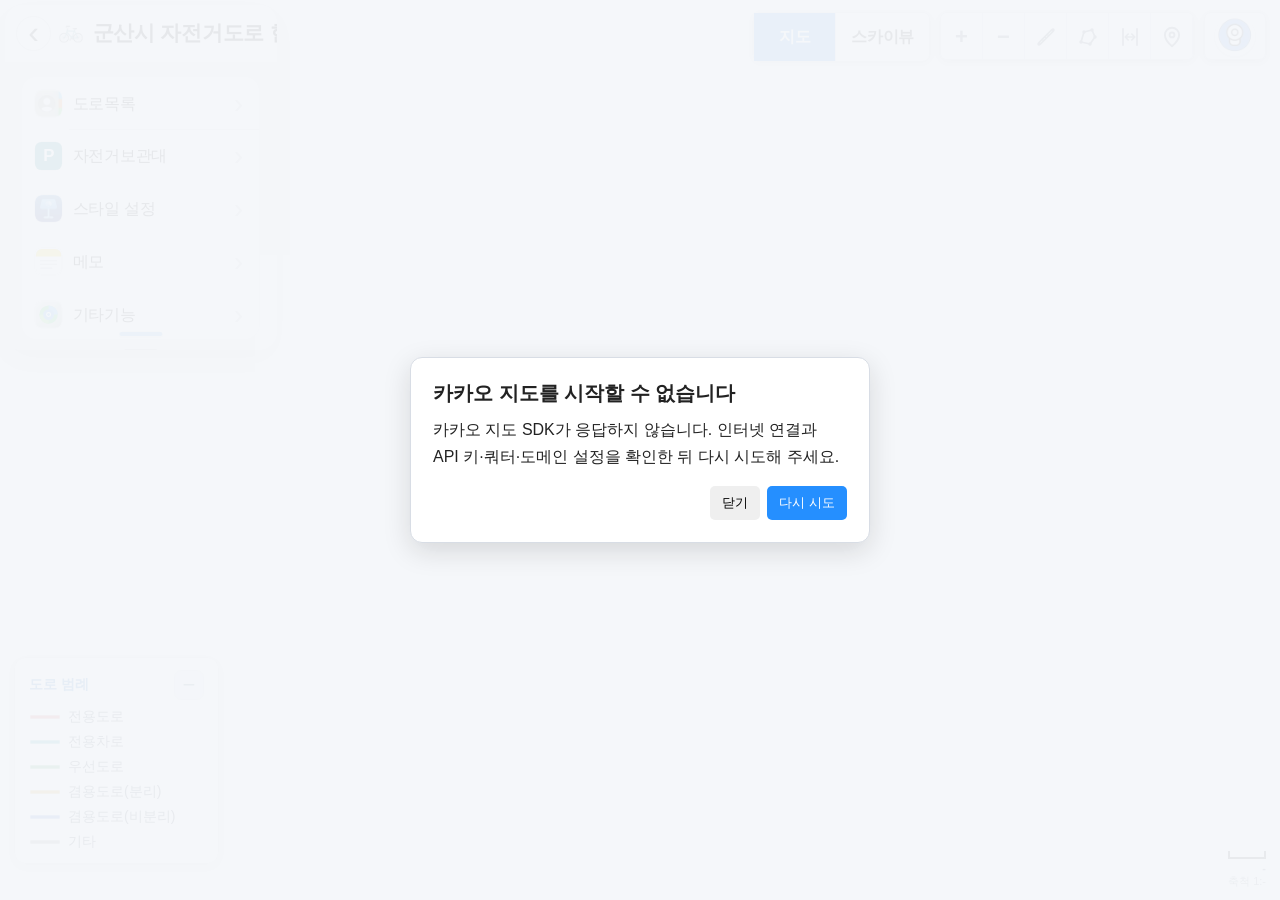
==== commit 23431f2f: "Add shared editable bicycle rack point layer and sidebar menu" ====
--- a/index.html
+++ b/index.html
@@ -10037,9 +10037,12 @@
   </script>
   <link rel="stylesheet" href="bike-tools.css?v=20261022-8">
   <script src="bike-geometry.js?v=20261020-27"></script>
-  <script src="cloud-storage.js?v=20261023-cache-v1"></script>
+  <script src="rack-model.js?v=20261123-1"></script>
+  <link rel="stylesheet" href="bike-racks.css?v=20261123-1">
+  <script src="bike-racks.js?v=20261123-1"></script>
+  <script src="cloud-storage.js?v=20261123-1"></script>
   <script src="bike-options.js?v=20261020-34"></script>
-  <script src="bike-tools.js?v=20261023-cache-v1"></script>
+  <script src="bike-tools.js?v=20261123-1"></script>
   <script src="https://dapi.kakao.com/v2/maps/sdk.js?appkey=7ee4bab8cd4d6be6d0d68a49e9b4502b&libraries=services&autoload=false"
     onerror="showAppError('카카오 지도를 불러오지 못했습니다', '인터넷 연결, 카카오 API 사용 설정·쿼터, JavaScript SDK 도메인을 확인해 주세요.')"></script>
 
@@ -17403,19 +17406,22 @@
         );
       });
 
-      function processRoadFeaturesInChunks(features, layerId) {
-        return new Promise(function(resolve) {
+      function processRoadFeaturesInChunks(features, layerId, options = {}) {
+        return new Promise(function(resolve, reject) {
           let index = 0;
           let skipped = 0;
           const total = features.length;
-          const chunkSize = 18;
+          const chunkSize = options.interactive ? 128 : 18;
 
           function runChunk(deadline) {
+            try {
             let processed = 0;
+            const started = performance.now();
 
             while (
               index < total &&
               processed < chunkSize &&
+              (!options.interactive || processed === 0 || performance.now() - started < 8) &&
               (!deadline || deadline.timeRemaining() > 2 || deadline.didTimeout)
             ) {
               const before = allRoads.length;
@@ -17430,15 +17436,16 @@
               return;
             }
 
-            if ("requestIdleCallback" in window) {
+            if (!options.interactive && "requestIdleCallback" in window) {
               window.requestIdleCallback(runChunk, { timeout: 80 });
             } else {
               setTimeout(function() { runChunk(null); }, 0);
             }
+            } catch (error) { reject(error); }
           }
 
           // Edge/Chrome에서 첫 렌더링 직후 작업을 잘게 나눠 메인 스레드 정지를 줄임.
-          if ("requestIdleCallback" in window) {
+          if (!options.interactive && "requestIdleCallback" in window) {
             window.requestIdleCallback(runChunk, { timeout: 80 });
           } else {
             setTimeout(function() { runChunk(null); }, 0);
@@ -17446,14 +17453,24 @@
         });
       }
 
+      let sharedRoadsLoaded = false;
       async function loadGeoJSON(layerId) {
-        // 서버(GitHub Pages)에 배포된 파일만 읽음.
-        // 브라우저에 예전에 저장된 대용량 GeoJSON은 사용하지 않음.
+        if (layerId === 'rural' && window.GunsanCloud) {
+          let shared;
+          try { shared = await window.GunsanCloud.load(); }
+          catch (error) { console.warn('공용 노선 연결 실패 · 정적 기본 자료로 표시합니다.', error); }
+          if (shared) {
+            await processRoadFeaturesInChunks(shared.features, layerId);
+            sharedRoadsLoaded = true;
+            return;
+          }
+        }
+        // 정적 기본 레이어는 ETag로 재검증하여 최신 파일과 HTTP 캐시를 함께 사용.
         const response =
           await fetch(
-            LAYERS[layerId].file + "?v=" + Date.now(),
+            LAYERS[layerId].file,
             {
-              cache: "no-store",
+              cache: "no-cache",
               credentials: "same-origin"
             }
           );
@@ -17994,7 +18011,7 @@
         }
       }
 
-      async function replaceChangedRoadDatasetNow(data) {
+      async function replaceChangedRoadDatasetNow(data, options = {}) {
         if (
           !data ||
           data.type !== "FeatureCollection" ||
@@ -18041,7 +18058,7 @@
 
         ruralTotalLengths.clear();
 
-        await processRoadFeaturesInChunks(data.features, "rural");
+        await processRoadFeaturesInChunks(data.features, "rural", options);
 
         groups.forEach(function(group) {
           if (group && group.layerId === "rural") {
@@ -25795,6 +25812,7 @@
         map, ready: Promise.all([roadsReadyPromise, townshipBoundaryReadyPromise]),
         categories: BIKE_CATEGORIES, normalizeCategory: normalizeBikeCategory,
         read: buildCurrentChangedRoadGeoJSON, replace: replaceChangedRoadDatasetNow,
+        get sharedRoadsLoaded() { return sharedRoadsLoaded; },
         showAllRoutes: function() {
           changedRoadDatasetVisible = true; LAYERS.rural.visible = true;
           gunsanStorage.setItem("gyeongjuChangedRoadVisible", "1");
@@ -25849,6 +25867,13 @@
         }
       });
 
+      Promise.all([roadsReadyPromise,townshipBoundaryReadyPromise]).then(function(){
+        window.installBikeRacks({map,storage:gunsanStorage,openMenu:()=>window.openGunsanRoadMenuPage?.('racks'),stopOtherTools:function(){
+          if(roadEditSessionGroupKey)finishRoadEditSession(roadEditSessionGroupKey);closeRoadPopup();closeParcelContextMenu();closeBasePlacePopup();
+          if(roadWidthMeasureMode)stopRoadWidthMeasure(true);if(roadviewMode)roadviewBtn.click();if(measureMode&&typeof clearMeasure==='function')clearMeasure();
+        }});
+      });
+
       function getNumber(properties, layerId) {
         if (layerId === "city") {
           return safe(properties.number);
@@ -26111,6 +26136,7 @@
   const roadPage = document.createElement("div");
   roadPage.id = "roadMenuRoadPage";
   roadPage.className = "road-menu-page";
+  const racksPage=document.createElement('div');racksPage.id='roadMenuRacksPage';racksPage.className='road-menu-page';racksPage.innerHTML='<p>보관대를 불러오는 중입니다.</p>';
 
   [searchWrap, kindFilters, resultSummary, listContent].forEach(function(el) {
     roadPage.appendChild(el);
@@ -26157,6 +26183,7 @@
       '</span>' +
       '<span class="road-ios-chevron">›</span>' +
     '</button>' +
+    '<button type="button" class="road-ios-menu-row" data-road-page="racks"><span class="road-ios-menu-left"><span class="road-ios-menu-icon" aria-hidden="true" style="background:#087b80;color:white;font:bold 21px sans-serif">P</span><span class="road-ios-menu-text">자전거보관대</span></span><span class="road-ios-chevron">›</span></button>' +
     '<button type="button" class="road-ios-menu-row" data-road-page="style">' +
       '<span class="road-ios-menu-left">' +
         '<span class="road-ios-menu-icon road-ios-style-icon" aria-hidden="true"><img src="[data-uri]" alt=""></span>' +
@@ -26200,6 +26227,7 @@
   header.insertAdjacentElement("afterend", home);
   home.insertAdjacentElement("afterend", roadPage);
   roadPage.insertAdjacentElement("afterend", stylePage);
+  roadPage.insertAdjacentElement("afterend",racksPage);
   stylePage.insertAdjacentElement("afterend", memoPage);
   memoPage.insertAdjacentElement("afterend", otherPage);
 
@@ -26289,7 +26317,7 @@
     expandRoadMenu();
     panel.classList.remove("road-menu-detail");
     home.style.display = "flex";
-    roadPage.classList.remove("active");
+    roadPage.classList.remove("active");racksPage.classList.remove("active");
     stylePage.classList.remove("active");
     memoPage.classList.remove("active");
     otherPage.classList.remove("active");
@@ -26303,12 +26331,12 @@
     panel.classList.add("road-menu-detail");
     backBtn.dataset.rootMenu = "0";
     home.style.display = "none";
-    roadPage.classList.toggle("active", name === "roads");
+    roadPage.classList.toggle("active", name === "roads");racksPage.classList.toggle("active",name === "racks");
     stylePage.classList.toggle("active", name === "style");
     memoPage.classList.toggle("active", name === "memos");
     otherPage.classList.toggle("active", name === "other");
     backBtn.style.display = "inline-flex";
-    title.textContent = name === "memos"
+    title.textContent = name === "racks" ? "자전거보관대" : name === "memos"
       ? "메모"
       : name === "style"
         ? "스타일 설정"
@@ -26323,6 +26351,7 @@
       }
     }
     if (name === "memos") renderMemoMenu();
+    if (name === "racks") window.bikeRacks?.open();
     if (name === "other" && typeof window.renderSacheonOtherFunctions === "function") {
       window.renderSacheonOtherFunctions(otherPage);
     }
@@ -26339,6 +26368,7 @@
     expandRoadMenu();
   }
 
+  window.openGunsanRoadMenuPage=openPage;
   if (restoreBtn) {
     restoreBtn.addEventListener("click", function(event) {
       event.preventDefault();
--- a/bike-racks.css
+++ b/bike-racks.css
@@ -0,0 +1 @@
+#roadMenuRacksPage{padding:10px 12px;box-sizing:border-box;color:#243746;font:13px/1.5 -apple-system,BlinkMacSystemFont,'Noto Sans KR',sans-serif}.rack-top{display:flex;justify-content:space-between;align-items:center;margin-bottom:8px}.rack-top label{display:flex;align-items:center;gap:6px}.rack-actions{display:flex;flex-wrap:wrap;gap:5px}.rack-actions button,.rack-import{padding:6px 9px;border:1px solid #b8cbd7;border-radius:6px;background:#f5f9fc;color:#20597c;font:inherit;cursor:pointer}.rack-actions button:disabled{opacity:.4;cursor:default}.rack-actions button[aria-pressed=true]{background:#dcecff;border-color:#2678ba}.rack-actions .rack-primary{background:#1769aa;color:#fff}#rackStatus{font-size:12px;line-height:1.5;margin:9px 0;color:#476377}#rackStatus.error{color:#b12828}#rackSearch{width:100%;box-sizing:border-box;padding:8px;border:1px solid #c6d5df;border-radius:7px}.rack-list{max-height:230px;overflow:auto;margin:9px 0}.rack-list>button{display:block;width:100%;padding:9px;text-align:left;background:#fff;border:1px solid #d9e4eb;border-radius:7px;cursor:pointer;margin-bottom:5px;color:#243746}.rack-list>button[aria-pressed=true]{background:#e4f1ff;border-color:#377fbe;box-shadow:inset 3px 0 #377fbe}.rack-list strong,.rack-list span,.rack-list small{display:block}.rack-list span,.rack-list small{font-size:11px;color:#607789}.rack-empty{padding:8px;color:#6a7d89}#rackFields{padding:10px;border:1px solid #d7e2e9;border-radius:8px;margin:0}#rackFields legend{font-weight:600}#rackFields label{display:block;margin-bottom:8px}#rackFields input{display:block;width:100%;box-sizing:border-box;padding:7px;border:1px solid #c6d5df;border-radius:5px;font:inherit;background:#fff;color:#243746}#rackFields:disabled{opacity:.7}.rack-two{display:flex;gap:8px}.rack-two label{flex:1;min-width:0}.rack-coordinates{font-size:11px;color:#63798a}.rack-files{margin-top:8px}.rack-files summary{cursor:pointer;font-size:12px}.rack-files p{font-size:12px}.rack-import input{display:none}.rack-map-label{border:2px solid #ff3dbb;border-radius:5px;padding:3px 7px;background:white;color:#243746;box-shadow:0 2px 6px #0004;font:bold 12px/1.5 sans-serif;white-space:nowrap;pointer-events:none}#rackRestore{margin:8px 0;padding:7px;border:1px solid #b9cbd8;border-radius:5px;background:#f4f8fb}#roadMenuRacksPage [hidden]{display:none!important}
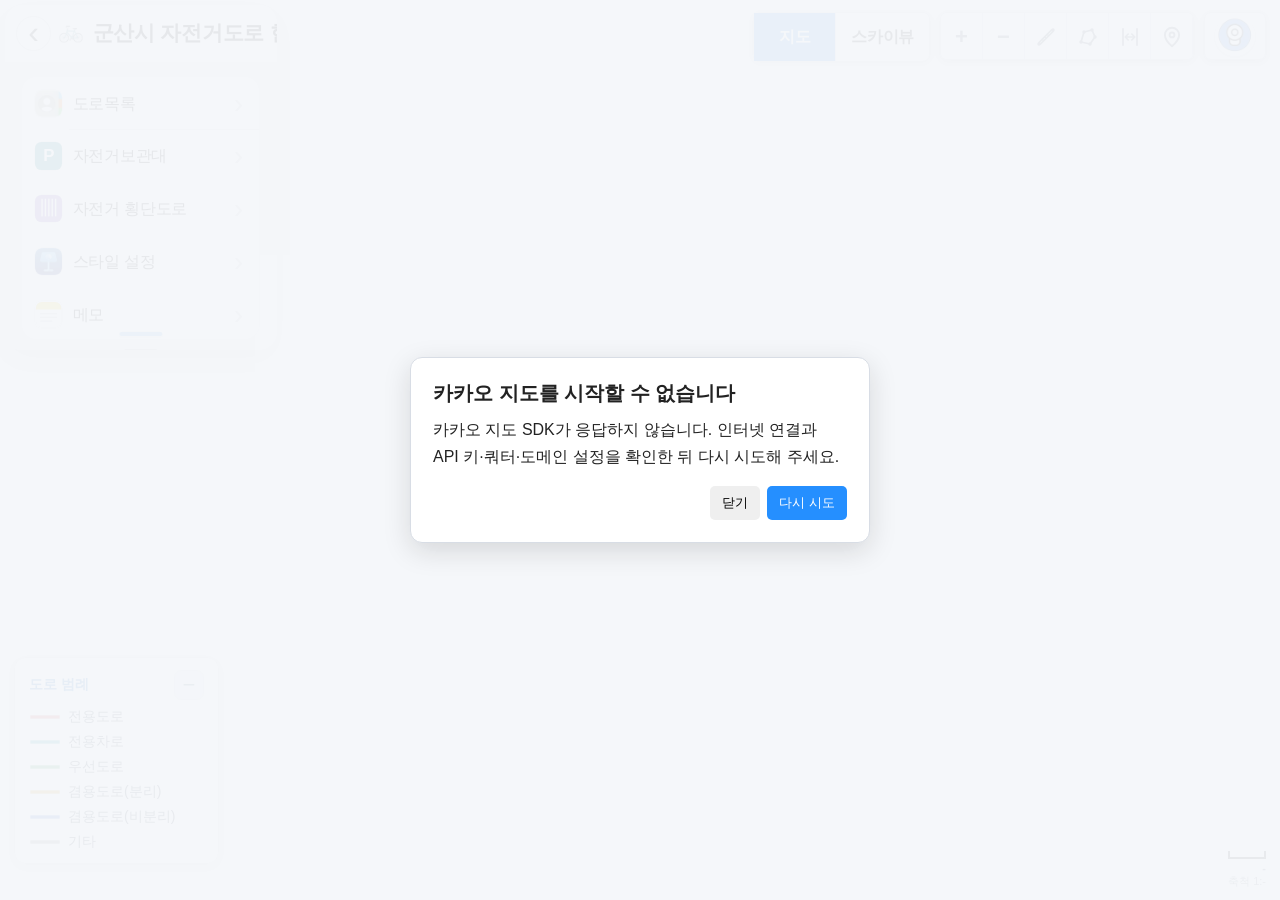
==== commit 3d3a85c1: "Add independent bicycle crossing point editor with lane-only attributes" ====
--- a/index.html
+++ b/index.html
@@ -10035,14 +10035,16 @@
       if (panel) panel.style.display = "none";
     }
   </script>
-  <link rel="stylesheet" href="bike-tools.css?v=20261022-8">
+  <link rel="stylesheet" href="bike-tools.css?v=20261123-6">
   <script src="bike-geometry.js?v=20261020-27"></script>
-  <script src="rack-model.js?v=20261123-1"></script>
-  <link rel="stylesheet" href="bike-racks.css?v=20261123-1">
-  <script src="bike-racks.js?v=20261123-1"></script>
-  <script src="cloud-storage.js?v=20261123-1"></script>
+  <script src="rack-model.js?v=20261123-4"></script>
+  <script src="crossing-model.js?v=20261123-6"></script>
+  <link rel="stylesheet" href="bike-racks.css?v=20261123-6">
+  <script src="rack-table.js?v=20261123-6"></script>
+  <script src="bike-racks.js?v=20261123-6"></script>
+  <script src="cloud-storage.js?v=20261123-6"></script>
   <script src="bike-options.js?v=20261020-34"></script>
-  <script src="bike-tools.js?v=20261123-1"></script>
+  <script src="bike-tools.js?v=20261123-6"></script>
   <script src="https://dapi.kakao.com/v2/maps/sdk.js?appkey=7ee4bab8cd4d6be6d0d68a49e9b4502b&libraries=services&autoload=false"
     onerror="showAppError('카카오 지도를 불러오지 못했습니다', '인터넷 연결, 카카오 API 사용 설정·쿼터, JavaScript SDK 도메인을 확인해 주세요.')"></script>
 
@@ -18442,6 +18444,7 @@
           hitLine,
           "click",
           function(event) {
+            if(typeof window!=='undefined'&&(window.bikeRacks?.capturesMap||window.bikeCrossings?.capturesMap))return;
             if (roadWidthMeasureMode) {
               kakao.maps.event.preventMap();
               measureRoadWidthAt(event.latLng, road);
@@ -25872,6 +25875,10 @@
           if(roadEditSessionGroupKey)finishRoadEditSession(roadEditSessionGroupKey);closeRoadPopup();closeParcelContextMenu();closeBasePlacePopup();
           if(roadWidthMeasureMode)stopRoadWidthMeasure(true);if(roadviewMode)roadviewBtn.click();if(measureMode&&typeof clearMeasure==='function')clearMeasure();
         }});
+        window.installBikeRacks({kind:'crossings',map,storage:gunsanStorage,openMenu:()=>window.openGunsanRoadMenuPage?.('crossings'),stopOtherTools:function(){
+          if(roadEditSessionGroupKey)finishRoadEditSession(roadEditSessionGroupKey);closeRoadPopup();closeParcelContextMenu();closeBasePlacePopup();
+          if(roadWidthMeasureMode)stopRoadWidthMeasure(true);if(roadviewMode)roadviewBtn.click();if(measureMode&&typeof clearMeasure==='function')clearMeasure();
+        }});
       });
 
       function getNumber(properties, layerId) {
@@ -26137,6 +26144,7 @@
   roadPage.id = "roadMenuRoadPage";
   roadPage.className = "road-menu-page";
   const racksPage=document.createElement('div');racksPage.id='roadMenuRacksPage';racksPage.className='road-menu-page';racksPage.innerHTML='<p>보관대를 불러오는 중입니다.</p>';
+  const crossingsPage=document.createElement('div');crossingsPage.id='roadMenuCrossingsPage';crossingsPage.className='road-menu-page';crossingsPage.innerHTML='<p>횡단도로를 불러오는 중입니다.</p>';
 
   [searchWrap, kindFilters, resultSummary, listContent].forEach(function(el) {
     roadPage.appendChild(el);
@@ -26184,6 +26192,7 @@
       '<span class="road-ios-chevron">›</span>' +
     '</button>' +
     '<button type="button" class="road-ios-menu-row" data-road-page="racks"><span class="road-ios-menu-left"><span class="road-ios-menu-icon" aria-hidden="true" style="background:#087b80;color:white;font:bold 21px sans-serif">P</span><span class="road-ios-menu-text">자전거보관대</span></span><span class="road-ios-chevron">›</span></button>' +
+    '<button type="button" class="road-ios-menu-row" data-road-page="crossings"><span class="road-ios-menu-left"><span class="road-ios-menu-icon" aria-hidden="true" style="background:#7547b5;color:white;font:bold 21px sans-serif">▥</span><span class="road-ios-menu-text">자전거 횡단도로</span></span><span class="road-ios-chevron">›</span></button>' +
     '<button type="button" class="road-ios-menu-row" data-road-page="style">' +
       '<span class="road-ios-menu-left">' +
         '<span class="road-ios-menu-icon road-ios-style-icon" aria-hidden="true"><img src="[data-uri]" alt=""></span>' +
@@ -26228,6 +26237,7 @@
   home.insertAdjacentElement("afterend", roadPage);
   roadPage.insertAdjacentElement("afterend", stylePage);
   roadPage.insertAdjacentElement("afterend",racksPage);
+  racksPage.insertAdjacentElement("afterend",crossingsPage);
   stylePage.insertAdjacentElement("afterend", memoPage);
   memoPage.insertAdjacentElement("afterend", otherPage);
 
@@ -26317,7 +26327,7 @@
     expandRoadMenu();
     panel.classList.remove("road-menu-detail");
     home.style.display = "flex";
-    roadPage.classList.remove("active");racksPage.classList.remove("active");
+    roadPage.classList.remove("active");racksPage.classList.remove("active");crossingsPage.classList.remove("active");
     stylePage.classList.remove("active");
     memoPage.classList.remove("active");
     otherPage.classList.remove("active");
@@ -26331,12 +26341,12 @@
     panel.classList.add("road-menu-detail");
     backBtn.dataset.rootMenu = "0";
     home.style.display = "none";
-    roadPage.classList.toggle("active", name === "roads");racksPage.classList.toggle("active",name === "racks");
+    roadPage.classList.toggle("active", name === "roads");racksPage.classList.toggle("active",name === "racks");crossingsPage.classList.toggle("active",name === "crossings");
     stylePage.classList.toggle("active", name === "style");
     memoPage.classList.toggle("active", name === "memos");
     otherPage.classList.toggle("active", name === "other");
     backBtn.style.display = "inline-flex";
-    title.textContent = name === "racks" ? "자전거보관대" : name === "memos"
+    title.textContent = name === "crossings" ? "자전거 횡단도로" : name === "racks" ? "자전거보관대" : name === "memos"
       ? "메모"
       : name === "style"
         ? "스타일 설정"
@@ -26351,7 +26361,8 @@
       }
     }
     if (name === "memos") renderMemoMenu();
-    if (name === "racks") window.bikeRacks?.open();
+    if (name === "racks") {const other=document.getElementById('crossingEditorPanel');if(other)other.hidden=true;window.bikeRacks?.open();}
+    if (name === "crossings") {const other=document.getElementById('rackEditorPanel');if(other)other.hidden=true;window.bikeCrossings?.open();}
     if (name === "other" && typeof window.renderSacheonOtherFunctions === "function") {
       window.renderSacheonOtherFunctions(otherPage);
     }
--- a/bike-tools.css
+++ b/bike-tools.css
@@ -2,16 +2,16 @@
 #bikeControls button{pointer-events:auto;background:#fff;border:1px solid #d9dde3;border-radius:7px;box-shadow:0 2px 7px #0003;color:#185b82;cursor:pointer;min-height:46px}
 #bikeLayerBtn{width:50px;font-size:27px}#bikeLayerBtn[aria-pressed=true]{background:#daf3df;border-color:#24934a}
 #bikeEditorBtn{font-size:22px;padding:3px 9px;display:flex;align-items:center;gap:5px}#bikeEditorBtn span{font-size:12px;font-weight:700}
-#bikeEditorPanel{position:fixed;right:12px;top:124px;width:340px;max-width:calc(100vw - 24px);max-height:calc(100dvh - 145px);overflow:auto;box-sizing:border-box;z-index:125;background:#fff;border-radius:15px;padding:17px;box-shadow:0 6px 28px #0003;font:14px/1.5 -apple-system,BlinkMacSystemFont,'Noto Sans KR',sans-serif;color:#243746}
-#bikeEditorPanel[hidden]{display:none}#bikeEditorPanel header{display:flex;align-items:center;justify-content:space-between;margin-bottom:12px}#bikeEditorPanel h2{font-size:18px;margin:0}#bikeEditorPanel header button{font-size:24px;border:0;background:none}
-#bikeEditorPanel label{display:block;font-weight:600;margin:10px 0}#bikeEditorPanel input,#bikeEditorPanel select,#bikeEditorPanel textarea{display:block;box-sizing:border-box;width:100%;font:inherit;border:1px solid #cbd5df;border-radius:7px;background:#fff;color:#243746;padding:8px;margin-top:5px}
-#bikeEditorPanel fieldset{min-width:0;border:1px solid #d9e1e8;border-radius:9px;padding:9px;margin:15px 0}#bikeEditorPanel legend{font-weight:700}#bikeEditorPanel p{font-size:12px;color:#526777;margin:9px 0;white-space:pre-line}
-#bikeEditorPanel button{font:inherit;cursor:pointer;border:1px solid #ced8e2;border-radius:7px;padding:8px;background:#f5f8fa;color:#184f73}#bikeEditorPanel button:disabled{opacity:.5;cursor:not-allowed}#bikeEditorPanel .bike-primary{width:100%;background:#1769aa;color:white;border-color:#1769aa;font-weight:700}
-#bikeEditorPanel .bike-actions{display:flex;gap:6px;flex-wrap:wrap;margin:7px 0}#bikeEditorPanel .bike-actions button{font-size:12px;flex:1;white-space:nowrap}#bikeEditorPanel .bike-two{display:flex;gap:10px}#bikeEditorPanel .bike-two label{width:50%}#bikeEditorPanel .error{color:#b52525}#bikeEditorPanel summary{cursor:pointer;font-weight:600}#bikeEditorMessage{min-height:18px}
+:is(#bikeEditorPanel,#rackEditorPanel,#crossingEditorPanel){position:fixed;right:12px;top:124px;width:340px;max-width:calc(100vw - 24px);max-height:calc(100dvh - 145px);overflow:auto;box-sizing:border-box;z-index:125;background:#fff;border-radius:15px;padding:17px;box-shadow:0 6px 28px #0003;font:14px/1.5 -apple-system,BlinkMacSystemFont,'Noto Sans KR',sans-serif;color:#243746}
+:is(#bikeEditorPanel,#rackEditorPanel,#crossingEditorPanel)[hidden]{display:none}:is(#bikeEditorPanel,#rackEditorPanel,#crossingEditorPanel) header{display:flex;align-items:center;justify-content:space-between;margin-bottom:12px}:is(#bikeEditorPanel,#rackEditorPanel,#crossingEditorPanel) h2{font-size:18px;margin:0}:is(#bikeEditorPanel,#rackEditorPanel,#crossingEditorPanel) header button{font-size:24px;border:0;background:none}
+:is(#bikeEditorPanel,#rackEditorPanel,#crossingEditorPanel) label{display:block;font-weight:600;margin:10px 0}:is(#bikeEditorPanel,#rackEditorPanel,#crossingEditorPanel) input,:is(#bikeEditorPanel,#rackEditorPanel,#crossingEditorPanel) select,:is(#bikeEditorPanel,#rackEditorPanel,#crossingEditorPanel) textarea{display:block;box-sizing:border-box;width:100%;font:inherit;border:1px solid #cbd5df;border-radius:7px;background:#fff;color:#243746;padding:8px;margin-top:5px}
+:is(#bikeEditorPanel,#rackEditorPanel,#crossingEditorPanel) fieldset{min-width:0;border:1px solid #d9e1e8;border-radius:9px;padding:9px;margin:15px 0}:is(#bikeEditorPanel,#rackEditorPanel,#crossingEditorPanel) legend{font-weight:700}:is(#bikeEditorPanel,#rackEditorPanel,#crossingEditorPanel) p{font-size:12px;color:#526777;margin:9px 0;white-space:pre-line}
+:is(#bikeEditorPanel,#rackEditorPanel,#crossingEditorPanel) button{font:inherit;cursor:pointer;border:1px solid #ced8e2;border-radius:7px;padding:8px;background:#f5f8fa;color:#184f73}:is(#bikeEditorPanel,#rackEditorPanel,#crossingEditorPanel) button:disabled{opacity:.5;cursor:not-allowed}:is(#bikeEditorPanel,#rackEditorPanel,#crossingEditorPanel) .bike-primary{width:100%;background:#1769aa;color:white;border-color:#1769aa;font-weight:700}
+:is(#bikeEditorPanel,#rackEditorPanel,#crossingEditorPanel) .bike-actions{display:flex;gap:6px;flex-wrap:wrap;margin:7px 0}:is(#bikeEditorPanel,#rackEditorPanel,#crossingEditorPanel) .bike-actions button{font-size:12px;flex:1;white-space:nowrap}:is(#bikeEditorPanel,#rackEditorPanel,#crossingEditorPanel) .bike-two{display:flex;gap:10px}:is(#bikeEditorPanel,#rackEditorPanel,#crossingEditorPanel) .bike-two label{width:50%}:is(#bikeEditorPanel,#rackEditorPanel,#crossingEditorPanel) .error{color:#b52525}:is(#bikeEditorPanel,#rackEditorPanel,#crossingEditorPanel) summary{cursor:pointer;font-weight:600}#bikeEditorMessage{min-height:18px}
 /* Status classifications are not used by the bicycle dataset. */
 #roadMapLegend ul{grid-template-columns:1fr}#roadMapLegend{width:205px}
 #stylePanel .status-style-settings{display:none!important}
-@media(max-width:700px){#bikeEditorPanel{top:115px;max-height:calc(100dvh - 130px);right:8px;width:310px}#bikeControls button{min-height:40px}#bikeLayerBtn{width:44px;font-size:24px}#bikeEditorBtn span{font-size:11px}#bikeEditorBtn{font-size:18px}}
+@media(max-width:700px){:is(#bikeEditorPanel,#rackEditorPanel,#crossingEditorPanel){top:115px;max-height:calc(100dvh - 130px);right:8px;width:310px}#bikeControls button{min-height:40px}#bikeLayerBtn{width:44px;font-size:24px}#bikeEditorBtn span{font-size:11px}#bikeEditorBtn{font-size:18px}}
 
 .top-toolbar.has-bike-tools{padding-right:60px!important;position:fixed!important}.top-toolbar #bikeControls{position:absolute;top:0;right:0}
 .status-style-settings:has(#unexpandedStyle){display:none!important}
--- a/bike-racks.css
+++ b/bike-racks.css
@@ -1 +1,8 @@
-#roadMenuRacksPage{padding:10px 12px;box-sizing:border-box;color:#243746;font:13px/1.5 -apple-system,BlinkMacSystemFont,'Noto Sans KR',sans-serif}.rack-top{display:flex;justify-content:space-between;align-items:center;margin-bottom:8px}.rack-top label{display:flex;align-items:center;gap:6px}.rack-actions{display:flex;flex-wrap:wrap;gap:5px}.rack-actions button,.rack-import{padding:6px 9px;border:1px solid #b8cbd7;border-radius:6px;background:#f5f9fc;color:#20597c;font:inherit;cursor:pointer}.rack-actions button:disabled{opacity:.4;cursor:default}.rack-actions button[aria-pressed=true]{background:#dcecff;border-color:#2678ba}.rack-actions .rack-primary{background:#1769aa;color:#fff}#rackStatus{font-size:12px;line-height:1.5;margin:9px 0;color:#476377}#rackStatus.error{color:#b12828}#rackSearch{width:100%;box-sizing:border-box;padding:8px;border:1px solid #c6d5df;border-radius:7px}.rack-list{max-height:230px;overflow:auto;margin:9px 0}.rack-list>button{display:block;width:100%;padding:9px;text-align:left;background:#fff;border:1px solid #d9e4eb;border-radius:7px;cursor:pointer;margin-bottom:5px;color:#243746}.rack-list>button[aria-pressed=true]{background:#e4f1ff;border-color:#377fbe;box-shadow:inset 3px 0 #377fbe}.rack-list strong,.rack-list span,.rack-list small{display:block}.rack-list span,.rack-list small{font-size:11px;color:#607789}.rack-empty{padding:8px;color:#6a7d89}#rackFields{padding:10px;border:1px solid #d7e2e9;border-radius:8px;margin:0}#rackFields legend{font-weight:600}#rackFields label{display:block;margin-bottom:8px}#rackFields input{display:block;width:100%;box-sizing:border-box;padding:7px;border:1px solid #c6d5df;border-radius:5px;font:inherit;background:#fff;color:#243746}#rackFields:disabled{opacity:.7}.rack-two{display:flex;gap:8px}.rack-two label{flex:1;min-width:0}.rack-coordinates{font-size:11px;color:#63798a}.rack-files{margin-top:8px}.rack-files summary{cursor:pointer;font-size:12px}.rack-files p{font-size:12px}.rack-import input{display:none}.rack-map-label{border:2px solid #ff3dbb;border-radius:5px;padding:3px 7px;background:white;color:#243746;box-shadow:0 2px 6px #0004;font:bold 12px/1.5 sans-serif;white-space:nowrap;pointer-events:none}#rackRestore{margin:8px 0;padding:7px;border:1px solid #b9cbd8;border-radius:5px;background:#f4f8fb}#roadMenuRacksPage [hidden]{display:none!important}
+:is(#roadMenuRacksPage,#roadMenuCrossingsPage){padding:10px 12px;box-sizing:border-box;color:#243746;font:13px/1.5 -apple-system,BlinkMacSystemFont,'Noto Sans KR',sans-serif}.rack-top{display:flex;justify-content:space-between;align-items:center;margin-bottom:8px}.rack-top label{display:flex;align-items:center;gap:6px}.rack-actions{display:flex;flex-wrap:wrap;gap:5px}.rack-actions button,.rack-import{padding:6px 9px;border:1px solid #b8cbd7;border-radius:6px;background:#f5f9fc;color:#20597c;font:inherit;cursor:pointer}.rack-actions button:disabled{opacity:.4;cursor:default}.rack-actions button[aria-pressed=true]{background:#dcecff;border-color:#2678ba}.rack-actions .rack-primary{background:#1769aa;color:#fff}:is(#rackStatus,#crossingStatus){font-size:12px;line-height:1.5;margin:9px 0;color:#476377}:is(#rackStatus,#crossingStatus).error{color:#b12828}:is(#rackSearch,#crossingSearch){width:100%;box-sizing:border-box;padding:8px;border:1px solid #c6d5df;border-radius:7px}.rack-list{max-height:230px;overflow:auto;margin:9px 0}.rack-list>button{display:block;width:100%;padding:9px;text-align:left;background:#fff;border:1px solid #d9e4eb;border-radius:7px;cursor:pointer;margin-bottom:5px;color:#243746}.rack-list>button[aria-pressed=true]{background:#e4f1ff;border-color:#377fbe;box-shadow:inset 3px 0 #377fbe}.rack-list strong,.rack-list span,.rack-list small{display:block}.rack-list span,.rack-list small{font-size:11px;color:#607789}.rack-empty{padding:8px;color:#6a7d89}:is(#rackFields,#crossingFields){padding:10px;border:1px solid #d7e2e9;border-radius:8px;margin:0}:is(#rackFields,#crossingFields) legend{font-weight:600}:is(#rackFields,#crossingFields) label{display:block;margin-bottom:8px}:is(#rackFields,#crossingFields) input{display:block;width:100%;box-sizing:border-box;padding:7px;border:1px solid #c6d5df;border-radius:5px;font:inherit;background:#fff;color:#243746}:is(#rackFields,#crossingFields):disabled{opacity:.7}.rack-two{display:flex;gap:8px}.rack-two label{flex:1;min-width:0}.rack-coordinates{font-size:11px;color:#63798a}.rack-files{margin-top:8px}.rack-files summary{cursor:pointer;font-size:12px}.rack-files p{font-size:12px}.rack-import input{display:none}.rack-map-label{border:2px solid #ff3dbb;border-radius:5px;padding:3px 7px;background:white;color:#243746;box-shadow:0 2px 6px #0004;font:bold 12px/1.5 sans-serif;white-space:nowrap;pointer-events:none}:is(#rackRestore,#crossingRestore){margin:8px 0;padding:7px;border:1px solid #b9cbd8;border-radius:5px;background:#f4f8fb}:is(#roadMenuRacksPage,#roadMenuCrossingsPage) [hidden]{display:none!important}
+:is(#rackEdit,#crossingEdit){display:inline-flex;align-items:center;justify-content:center;flex:none;width:42px;height:42px;padding:7px;border:1px solid #af7c25;background:#fff3ce;color:#835600;border-radius:8px;box-shadow:0 1px 3px #0002}:is(#rackEdit,#crossingEdit) svg{width:25px;height:25px}:is(#rackEdit,#crossingEdit)[aria-pressed=true]{background:#1769aa;border-color:#1769aa;color:#fff}:is(#rackEdit,#crossingEdit):disabled{opacity:.4}.rack-actions{align-items:center}:is(#rackTableOpen,#crossingTableOpen){display:block;width:100%;padding:8px 10px;margin:8px 0;border:1px solid #b8cbd7;border-radius:7px;background:#e9f4f4;color:#075f65;text-align:left;font:600 13px/1.5 sans-serif;cursor:pointer}:is(#rackTableOpen,#crossingTableOpen):disabled{opacity:.4}
+.rack-table-panel{position:fixed;left:20px;bottom:20px;width:1000px;height:500px;max-width:calc(100vw - 40px);max-height:calc(100dvh - 40px);min-width:300px;min-height:220px;display:flex;flex-direction:column;padding:12px;box-sizing:border-box;background:#fff;color:#243746;border:1px solid #c6d5df;border-radius:9px;box-shadow:0 4px 24px #0003;resize:both;overflow:hidden;z-index:1400;font:13px/1.5 -apple-system,BlinkMacSystemFont,'Noto Sans KR',sans-serif}.rack-table-panel[hidden]{display:none}.rack-table-bar{display:flex;flex:none;align-items:center;gap:10px;overflow:auto;white-space:nowrap;padding-bottom:9px;cursor:move}.rack-table-bar>input{flex:none;width:190px;padding:7px;border:1px solid #bdcbd6;border-radius:5px;font:inherit}.rack-table-buttons{display:flex;flex:none;gap:6px;align-items:center;margin-left:auto}.rack-table-buttons button{flex:none;padding:7px 12px;border:1px solid #b8c9d7;border-radius:6px;background:#f5f8fa;white-space:nowrap;color:#184f73;cursor:pointer;font:inherit}.rack-table-buttons button:disabled{opacity:.4;cursor:default}.rack-table-buttons [data-edit]{font-size:22px;line-height:1;padding:6px 10px;color:#896020;background:#fff4d4}.rack-table-buttons [data-edit][aria-pressed=true]{background:#1769aa;color:white;border-color:#1769aa}.rack-table-buttons .rack-table-primary{background:#1769aa;color:white}.rack-table-buttons [data-delete]{color:#a63838}.rack-table-buttons [data-close]{border:0;font-size:23px;padding:2px 7px;background:transparent}.rack-table-help{flex:none;max-height:90px;overflow:auto;padding:7px;background:#f2f6fa;font-size:12px;margin:0 0 8px}.rack-table-panel [hidden]{display:none!important}.rack-table-scroll{flex:1;min-height:0;overflow:auto}.rack-table-panel table{table-layout:fixed;border-collapse:separate;border-spacing:0;font:inherit}.rack-table-panel th{position:sticky;top:0;background:#e8eef3;z-index:1;text-align:left}.rack-table-panel th,.rack-table-panel td{padding:4px 6px;border-right:1px solid #d5dfe7;border-bottom:1px solid #d5dfe7;white-space:nowrap}.rack-table-panel td{overflow:hidden}.rack-table-panel th button{width:100%;padding:5px 5px 5px 0;border:0;background:transparent;color:inherit;font:600 13px/1.5 sans-serif;text-align:left;white-space:nowrap;overflow:hidden;text-overflow:ellipsis;cursor:pointer}.rack-table-panel tbody input{width:100%;min-width:0;box-sizing:border-box;border:1px solid transparent;border-radius:3px;padding:5px;background:transparent;color:inherit;font:inherit}.rack-table-panel tbody input[readonly]{color:#627889;cursor:default}.rack-table-panel tbody input:not([readonly]):focus{border-color:#397fbe;outline:none;background:#fff}.rack-table-panel tr:nth-child(even){background:#f6f9fb}.rack-table-panel tr[aria-selected=true]{background:#dfedff;box-shadow:inset 3px 0 #367cca}.rack-table-col-resize{position:absolute;top:0;bottom:0;right:-4px;width:9px;z-index:3;cursor:col-resize;touch-action:none}.rack-table-col-resize:hover{background:#3980c455}.rack-table-status{flex:none;margin:6px 0 0;font-size:12px;color:#4d6c81}.rack-table-status:empty{display:none}.rack-table-status.error{color:#b12828}html:has(>.rack-table-detached),body.rack-table-detached{height:100%;margin:0;background:#fff}.rack-table-detached .rack-table-panel{position:relative;inset:auto;width:100%;height:100dvh;max-width:none;max-height:none;min-width:0;min-height:0;border:0;border-radius:0;resize:none;box-shadow:none}.rack-table-detached .rack-table-bar{cursor:default}
+
+/* Rack list and right-hand attributes follow the road list/editor scale. */
+:is(#roadMenuRacksPage,#roadMenuCrossingsPage){font-size:14px;line-height:1.5;padding:12px 14px}.rack-top{margin-bottom:10px;font-size:15px}.rack-top label{gap:8px}.rack-top input{width:17px;height:17px}:is(#rackSearch,#crossingSearch){font:15px/1.4 -apple-system,BlinkMacSystemFont,'Noto Sans KR',sans-serif;padding:10px 12px;border-radius:10px}:is(#rackList,#crossingList){max-height:none;margin:12px 0;border-radius:12px;background:white;overflow:hidden}:is(#rackList,#crossingList)>button{box-sizing:border-box;display:block;min-height:50px;padding:11px 14px;margin:0;border:0;border-bottom:1px solid #eef0f3;border-radius:0;background:#fff;color:#303841;text-align:left}:is(#rackList,#crossingList)>button:last-child{border-bottom:0}:is(#rackList,#crossingList)>button:hover{background:#edf6ff}:is(#rackList,#crossingList)>button[aria-pressed=true]{background:#e3efff;color:#185e9c;box-shadow:inset 3px 0 #367cca}:is(#rackList,#crossingList) .rack-list-name{display:block;font-size:16px;line-height:1.3;font-weight:400;color:inherit}:is(#rackListMessage,#crossingListMessage){font-size:12px;color:#b12828;white-space:pre-line}
+:is(#rackEditorPanel,#crossingEditorPanel){top:122px;right:12px;width:365px;max-width:calc(100vw - 24px);max-height:calc(100dvh - 138px);min-width:290px;min-height:190px;display:flex;flex-direction:column;overflow:visible;z-index:1205;resize:none}:is(#rackEditorPanel,#crossingEditorPanel)[hidden]{display:none!important}:is(#rackEditorPanel,#crossingEditorPanel).bike-active-window{z-index:1250}:is(#rackEditorPanel,#crossingEditorPanel)>header{position:relative;flex:none;cursor:move;touch-action:none;user-select:none;margin-bottom:5px}:is(#rackEditorPanel,#crossingEditorPanel)>header h2{font-size:18px;font-weight:700}:is(#rackEditorPanel,#crossingEditorPanel)>header :is(#rackEditorClose,#crossingEditorClose){flex:none;font-size:24px;border:0;background:transparent;padding:3px 6px}:is(#rackEditorPanel,#crossingEditorPanel) .rack-editor-scroll{flex:1;min-height:0;overflow:auto}:is(#rackEditorPanel,#crossingEditorPanel) :is(#rackFields,#crossingFields){border:1px solid #d9e1e8;border-radius:9px;padding:9px;margin:15px 0;opacity:1}:is(#rackEditorPanel,#crossingEditorPanel) :is(#rackFields,#crossingFields) legend{font-size:14px;font-weight:700}:is(#rackEditorPanel,#crossingEditorPanel) :is(#rackFields,#crossingFields) label{font-size:14px;font-weight:600;margin:10px 0}:is(#rackEditorPanel,#crossingEditorPanel) :is(#rackFields,#crossingFields) input{font:inherit;padding:8px;border:1px solid #cbd5df;border-radius:7px;margin-top:5px}:is(#rackEditorPanel,#crossingEditorPanel) :is(#rackFields,#crossingFields):disabled{opacity:.6}:is(#rackEditorPanel,#crossingEditorPanel) .rack-two{gap:10px}:is(#rackEditorPanel,#crossingEditorPanel) .bike-save-actions{position:sticky;bottom:0;background:white;padding:10px 0;z-index:2}:is(#rackEditorPanel,#crossingEditorPanel) .bike-save-actions button{flex:1;font-size:14px;white-space:nowrap}:is(#rackEditorPanel,#crossingEditorPanel) :is(#rackSelectionState,#crossingSelectionState){font-weight:600;color:#164e7d}:is(#rackEditorPanel,#crossingEditorPanel) :is(#rackStatus,#crossingStatus).error{color:#b12828}:is(#rackEditorPanel,#crossingEditorPanel) [hidden]{display:none!important}:is(#rackEditorPanel,#crossingEditorPanel) .rack-files{font-size:14px}:is(#rackEditorPanel,#crossingEditorPanel) .rack-files summary{font-weight:600}:is(#rackEditorPanel,#crossingEditorPanel) .rack-coordinates{font-size:12px}
+@media(max-width:700px){:is(#rackEditorPanel,#crossingEditorPanel){top:115px;right:8px;width:310px;min-width:260px;max-height:calc(100dvh - 130px)}}
